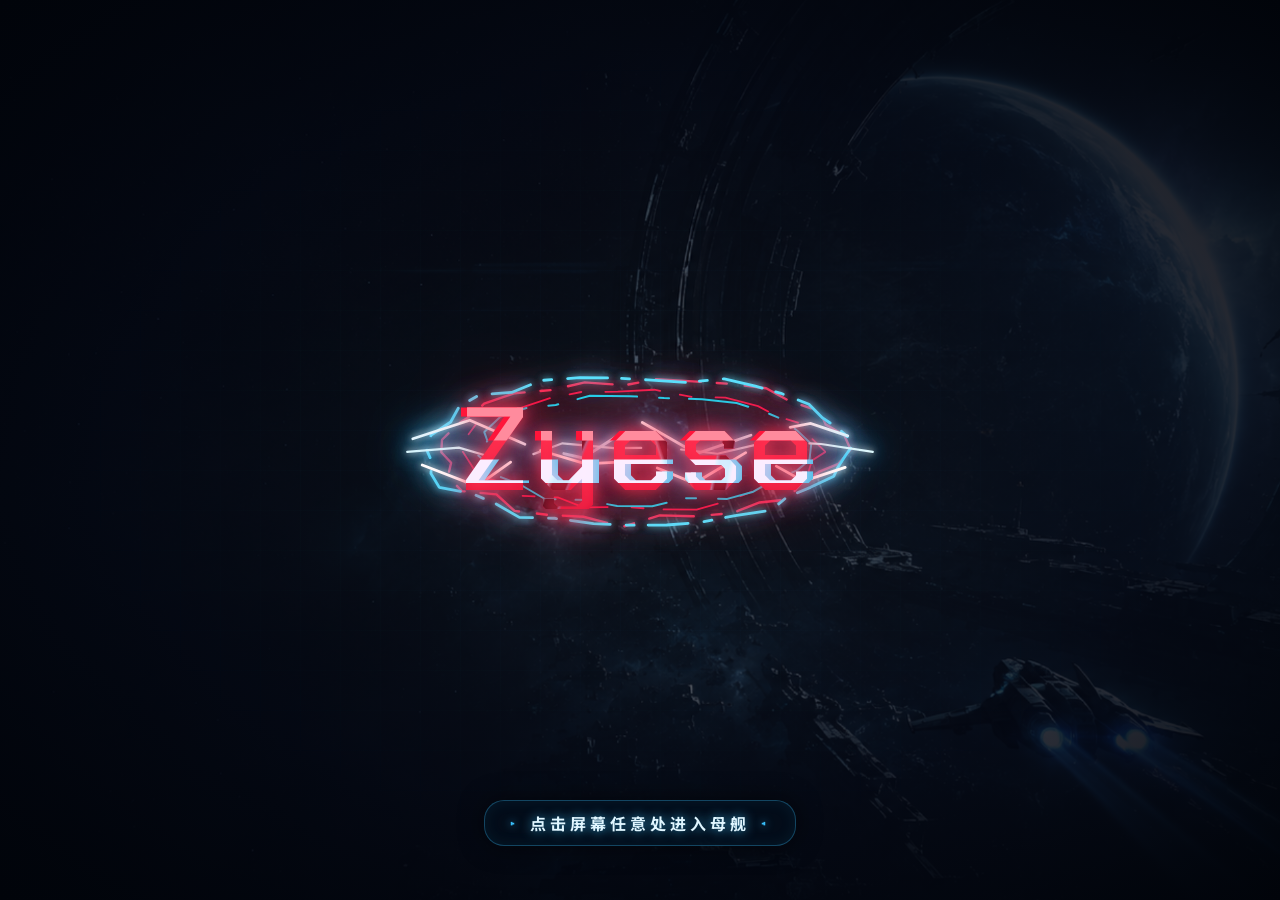
==== index.html @ eeb79d19 "deploy: publish frontend from d329716 Source: https://github.com/zyese/zyese/commit/d32971651380cb66" ====
<!doctype html>
<html lang="zh-CN">
  <head>
    <meta charset="UTF-8" />
    <meta name="viewport" content="width=device-width, initial-scale=1.0" />
    <meta name="theme-color" content="#060b18" />
    <meta name="description" content="Zyese 是一款支持英文单词和中文词语、成语的太空打字射击游戏。逐字发射，挑战每日排行和最高分。" />
    <link rel="canonical" href="https://zyese.xyz/" />
    <meta property="og:type" content="website" />
    <meta property="og:site_name" content="Zyese" />
    <meta property="og:title" content="Zyese - 打字射击" />
    <meta property="og:description" content="输入英文单词或中文词语、成语，逐字发射，在不断加速的太空战场挑战最高分。" />
    <meta property="og:url" content="https://zyese.xyz/" />
    <meta property="og:image" content="https://zyese.xyz/og-image.png" />
    <meta property="og:image:width" content="1200" />
    <meta property="og:image:height" content="630" />
    <meta name="twitter:card" content="summary_large_image" />
    <meta name="twitter:title" content="Zyese - 打字射击" />
    <meta name="twitter:description" content="输入英文单词或中文词语、成语，逐字发射，挑战每日排行和最高分。" />
    <meta name="twitter:image" content="https://zyese.xyz/og-image.png" />
    <title>Zyese - 打字射击</title>
    <script type="module" crossorigin src="/assets/game-9-vTjc6b.js"></script>
    <link rel="modulepreload" crossorigin href="/assets/projectile-impact-effects-2vsW9xDN.js">
    <link rel="stylesheet" crossorigin href="/assets/game-CkjawumM.css">
  </head>
  <body>
    <div id="gameIntroScreen" class="game-intro-screen" aria-label="游戏开始界面" hidden>
      <div class="intro-bg-flash" aria-hidden="true"></div>
      <div class="intro-backdrop-grid" aria-hidden="true"></div>
      <div class="intro-content">
        <div class="intro-title-wrap">
          <svg class="intro-lightning-svg" viewBox="0 0 520 220" aria-hidden="true" focusable="false">
            <defs>
              <filter id="intro-glow-cyan" x="-40%" y="-40%" width="180%" height="180%">
                <feGaussianBlur stdDeviation="4" result="blur1" />
                <feGaussianBlur stdDeviation="12" result="blur2" />
                <feMerge>
                  <feMergeNode in="blur2" />
                  <feMergeNode in="blur1" />
                  <feMergeNode in="SourceGraphic" />
                </feMerge>
              </filter>
              <filter id="intro-glow-red" x="-40%" y="-40%" width="180%" height="180%">
                <feGaussianBlur stdDeviation="5" result="blur1" />
                <feGaussianBlur stdDeviation="16" result="blur2" />
                <feMerge>
                  <feMergeNode in="blur2" />
                  <feMergeNode in="blur1" />
                  <feMergeNode in="SourceGraphic" />
                </feMerge>
              </filter>
            </defs>
            <ellipse class="intro-plasma-halo" cx="260" cy="110" rx="210" ry="75" />
            <path class="intro-arc intro-arc-red-a" d="M30 110L78 68L130 82L190 48L252 64L312 36L372 58L428 34L480 66L450 128L495 158L432 166L378 190L318 170L260 192L204 168L150 186L104 154L52 162L30 110Z" />
            <path class="intro-arc intro-arc-red-b" d="M54 148L108 114L144 132L196 86L246 106L298 68L348 96L398 76L432 116L482 124L454 154L388 164L334 146L278 174L224 148L174 166L126 138L86 148Z" />
            <path class="intro-arc intro-arc-cyan-a" d="M22 104L72 72L122 82L176 50L230 68L286 38L342 60L396 36L444 66L500 94L460 126L506 154L440 162L384 184L328 164L272 186L218 162L164 180L118 148L66 156L22 104Z" />
            <path class="intro-arc intro-arc-cyan-b" d="M50 142L102 110L138 126L188 82L236 102L286 64L334 92L382 72L414 110L468 118L440 148L374 158L322 140L268 168L214 142L166 160L120 132L80 142Z" />
            <path class="intro-bolt-core intro-bolt-core-top" d="M20 100L90 60L160 74L230 42L300 62L370 38L440 68L500 105" />
            <path class="intro-bolt-core intro-bolt-core-mid" d="M15 112L85 110L155 118L235 104L315 116L395 106L465 114L505 112" />
            <path class="intro-bolt-core intro-bolt-core-bot" d="M30 125L95 160L170 145L245 178L320 152L395 174L460 148L495 125" />
            <path class="intro-branch intro-branch-1" d="M90 60L72 32L54 38" />
            <path class="intro-branch intro-branch-2" d="M370 38L388 16L412 18" />
            <path class="intro-branch intro-branch-3" d="M170 145L154 182L132 190" />
            <path class="intro-branch intro-branch-4" d="M395 174L420 202L446 196" />
            <path class="intro-branch intro-branch-5" d="M20 100L2 85" />
            <path class="intro-branch intro-branch-6" d="M500 105L518 120" />
          </svg>
          <h1 class="intro-hero-title" data-text="Zyese">Zyese</h1>
          <span class="intro-rift intro-rift-a" aria-hidden="true"></span>
          <span class="intro-rift intro-rift-b" aria-hidden="true"></span>
        </div>
      </div>
      <div class="intro-bottom-prompt" aria-label="点击屏幕任意处进入母舰">
        <span class="intro-prompt-arrow" aria-hidden="true">▸</span>
        <span class="intro-prompt-text">点击屏幕任意处进入母舰</span>
        <span class="intro-prompt-arrow" aria-hidden="true">◂</span>
      </div>
    </div>
    <section id="accountRestrictedScreen" class="restricted-screen" aria-label="您的账户已被暂停" hidden>
      <header class="restricted-topbar">
        <div class="restricted-brand">
          <svg class="restricted-brand-icon" viewBox="0 0 24 24" fill="none" stroke="currentColor" stroke-width="2" stroke-linecap="round" stroke-linejoin="round" aria-hidden="true">
            <path d="M12 2v20M4.93 4.93l14.14 14.14M2 12h20M4.93 19.07L19.07 4.93"/>
          </svg>
          <span>Zyese</span>
        </div>
        <button id="restrictedLogoutButton" class="restricted-logout-button" type="button">登出</button>
      </header>
      <div class="restricted-main">
        <div class="restricted-container">
          <div class="restricted-lock-icon" aria-hidden="true">
            <svg viewBox="0 0 24 24" fill="none" stroke="currentColor" stroke-width="1.6" stroke-linecap="round" stroke-linejoin="round">
              <rect x="4" y="11" width="16" height="10" rx="2"/>
              <path d="M8 11V7a4 4 0 0 1 8 0v4"/>
              <circle cx="12" cy="15.5" r="1.2"/>
              <path d="M12 16.7v1.8"/>
            </svg>
          </div>
          <h1 class="restricted-title">您的账户已被暂停</h1>
          <p class="restricted-lead">由于出现异常活动，我们已暂停您的账户（预计解除时间：<strong id="restrictedBanTime">2026年11月12日 15:50</strong>）。您的对局记录与数据皆安全无虞。</p>
          <p class="restricted-sublead">如果您认为此项暂停有误，可以申请账户审查。</p>
          <h2 class="restricted-section-title">接下来会发生什么：</h2>
          <ol class="restricted-card restricted-steps-card">
            <li class="restricted-step">
              <span class="restricted-step-badge" aria-hidden="true">1</span>
              <div class="restricted-step-body">
                <strong>请求审核</strong>
                <span>请告诉我们更多关于所发生情况的细节。</span>
              </div>
            </li>
            <li class="restricted-step">
              <span class="restricted-step-badge" aria-hidden="true">2</span>
              <div class="restricted-step-body">
                <strong>我们将审查您的账户</strong>
                <span>团队成员将一并审查您的要求与账户活动。</span>
              </div>
            </li>
            <li class="restricted-step">
              <span class="restricted-step-badge" aria-hidden="true">3</span>
              <div class="restricted-step-body">
                <strong>我们将以电子邮件通知您结果</strong>
                <span>审核大约需要 10 天。</span>
              </div>
            </li>
          </ol>
          <button class="restricted-primary-button" type="button">请求审核</button>
          <h2 class="restricted-section-title">您可以执行的操作</h2>
          <div class="restricted-card restricted-actions-card">
            <button class="restricted-action-row" type="button">
              <svg class="restricted-action-icon" viewBox="0 0 24 24" fill="none" stroke="currentColor" stroke-width="1.8" stroke-linecap="round" stroke-linejoin="round" aria-hidden="true">
                <path d="M12 3v12m0 0l-4-4m4 4l4-4"/>
                <path d="M4 17v2a2 2 0 0 0 2 2h12a2 2 0 0 0 2-2v-2"/>
              </svg>
              <span class="restricted-action-text">
                <strong>导出您的数据</strong>
                <span>我们会将您的对局记录、战绩与设置打包供您下载。此程序可能需要一些时间才能完成。</span>
              </span>
              <svg class="restricted-action-chevron" viewBox="0 0 24 24" fill="none" stroke="currentColor" stroke-width="2" stroke-linecap="round" stroke-linejoin="round" aria-hidden="true">
                <path d="M9 6l6 6-6 6"/>
              </svg>
            </button>
            <button class="restricted-action-row restricted-action-danger" type="button">
              <svg class="restricted-action-icon" viewBox="0 0 24 24" fill="none" stroke="currentColor" stroke-width="1.8" stroke-linecap="round" stroke-linejoin="round" aria-hidden="true">
                <path d="M3 6h18M8 6V4a1 1 0 0 1 1-1h6a1 1 0 0 1 1 1v2"/>
                <path d="M19 6l-1 14a2 2 0 0 1-2 2H8a2 2 0 0 1-2-2L5 6"/>
                <path d="M10 11v6M14 11v6"/>
              </svg>
              <span class="restricted-action-text">
                <strong>删除您的账户</strong>
                <span>您可以永久删除您的账户和资料。此操作无法恢复。</span>
              </span>
              <svg class="restricted-action-chevron" viewBox="0 0 24 24" fill="none" stroke="currentColor" stroke-width="2" stroke-linecap="round" stroke-linejoin="round" aria-hidden="true">
                <path d="M9 6l6 6-6 6"/>
              </svg>
            </button>
          </div>
          <footer class="restricted-footer">
            <p>请参阅我们的<button type="button" class="restricted-inline-link">服务条款</button>和<button type="button" class="restricted-inline-link">使用政策</button>，了解 Zyese 可用于哪些用途。</p>
            <div class="restricted-ref">
              <span>参考编号: <code id="restrictedRefCode">TS-019f2e9e-829b-750a-94e0-9266f08a5fda</code></span>
              <button type="button" class="restricted-copy-btn" aria-label="复制参考编号" title="复制参考编号">
                <svg viewBox="0 0 24 24" fill="none" stroke="currentColor" stroke-width="1.8" stroke-linecap="round" stroke-linejoin="round" aria-hidden="true">
                  <rect x="9" y="9" width="13" height="13" rx="2"/>
                  <path d="M5 15H4a2 2 0 0 1-2-2V4a2 2 0 0 1 2-2h9a2 2 0 0 1 2 2v1"/>
                </svg>
              </button>
            </div>
          </footer>
        </div>
      </div>
    </section>
    <main class="app-shell">
      <section class="game-frame" aria-label="Zyese 打字射击游戏">
        <header class="topbar">
          <a class="brand" href="/" aria-label="Zyese 首页">ZYESE</a>
          <div class="stats" aria-live="polite">
            <div class="stat"><span class="stat-label">得分</span><strong id="score">000000</strong></div>
            <div class="stat"><span class="stat-label" id="waveLabel">波次</span><strong id="wave">001</strong></div>
            <div class="stat"><span class="stat-label">连击</span><strong id="streak">x0</strong></div>
            <div class="stat"><span class="stat-label">准确率</span><strong id="accuracy">100%</strong></div>
          </div>
          <div id="pingIndicator" class="ping-indicator" aria-label="网络延迟" title="网络延迟：未连接"><span class="ping-dot" aria-hidden="true"></span><span id="pingValue" class="ping-value">-- ms</span></div>
          <button id="leaderboardButton" class="icon-button leaderboard-button" type="button" aria-label="打开排行榜" title="打开排行榜"><svg class="tb-icon" viewBox="0 0 24 24" aria-hidden="true"><path d="M7 4h10v5a5 5 0 0 1-10 0V4Z"/><path d="M7 5H4v2a3 3 0 0 0 3 3M17 5h3v2a3 3 0 0 1-3 3M12 14v3M8 20h8M9 17h6"/></svg><span class="tb-label">榜单</span></button>
          <button id="gameSettingsButton" class="icon-button settings-button" type="button" aria-label="游戏设置" title="游戏设置"><span class="tb-icon" aria-hidden="true">⚙</span><span class="tb-label">游戏设置</span></button>
          <button id="soundButton" class="icon-button sound-button" type="button" aria-label="关闭声音" title="关闭声音"><span class="tb-icon" aria-hidden="true">♪</span><span class="tb-label">声音</span></button>
          <button id="pauseButton" class="icon-button game-control-button" type="button" aria-label="暂停游戏" title="暂停游戏" hidden><span class="tb-icon" aria-hidden="true">❚❚</span><span class="tb-label">暂停</span></button>
        </header>

        <div class="stage-wrap">
          <canvas id="gameCanvas" width="960" height="640"></canvas>
          <div id="speedHud" class="speed-hud" hidden aria-live="polite"><span>速度</span><strong id="speed">1.0x</strong></div>
          <div id="roguelikeDebuffHud" class="roguelike-debuff-hud" hidden aria-live="polite"></div>
          <div id="energyHud" class="energy-hud" hidden aria-live="polite" aria-label="剩余能量">
            <div class="energy-meter">
              <svg viewBox="0 0 52 52" aria-hidden="true" focusable="false">
                <circle class="energy-ring-track" cx="26" cy="26" r="20"></circle>
                <circle id="energyRingProgress" class="energy-ring-progress" cx="26" cy="26" r="20" pathLength="125.663706"></circle>
              </svg>
              <strong id="energyPercent">100.00%</strong>
            </div>
            <span class="energy-label">能量</span>
          </div>
          <div id="roguelikeCooldownHud" class="roguelike-cooldown-hud" hidden aria-live="polite" aria-label="弹幕关技能冷却">
            <span><em>冲刺 CD</em><strong id="roguelikeDashCooldown">就绪</strong></span>
            <span><em id="roguelikeSkillLabel">Enter 技能</em><strong id="roguelikeSkillCooldown">就绪</strong></span>
            <button type="button" id="roguelikeChargeShotButton" class="roguelike-charge-fire" aria-label="发射蓄力炮，锁定最近敌机"><em>F 蓄力炮</em><strong id="roguelikeChargeShot">0%</strong></button>
          </div>
          <div id="gameFeedback" class="game-feedback" role="status" aria-live="polite" hidden></div>
          <section id="roguelikeRewardHud" class="roguelike-reward-hud" aria-label="本局收获" hidden>
            <div class="roguelike-reward-head"><strong>本局收获</strong><span id="roguelikeRewardCount">0 项</span></div>
            <div id="roguelikeRewardList" class="roguelike-reward-list"></div>
          </section>
          <aside id="roguelikeGuideHud" class="roguelike-guide-hud" aria-live="polite" hidden>
            <strong id="roguelikeGuideTitle">矢量跃迁怎么玩</strong>
            <p id="roguelikeGuideText"></p>
            <button id="roguelikeGuideClose" type="button">知道了</button>
          </aside>
          <div id="waveAnnouncement" class="wave-announcement" hidden aria-live="polite">
            <strong id="waveAnnouncementTitle">第 2 波开始</strong>
            <span id="waveAnnouncementDetail">敌方编队正在逼近</span>
          </div>
        <div id="menuOverlay" class="home-terminal overlay overlay-menu" aria-label="Zyese 母舰指挥台">
          <section class="home-mission-panel" aria-label="主任务">
            <div class="home-title-lockup">
              <div class="hero-title-wrap">
                <svg class="hero-electric-field" viewBox="0 0 420 160" aria-hidden="true" focusable="false">
                  <path class="hero-arc hero-arc-a" d="M18 84L56 58L96 66L138 40L180 54L224 30L268 48L310 28L348 52L392 74L360 100L396 122L344 128L300 146L256 130L212 148L170 128L128 142L92 116L52 122L38 100Z" />
                  <path class="hero-arc hero-arc-b" d="M40 112L82 86L110 100L150 64L188 80L228 50L266 72L306 56L332 86L374 92L352 116L300 124L258 110L214 132L172 112L132 126L96 104L64 112Z" />
                </svg>
                <h1 class="hero-title" data-text="Zyese">Zyese</h1>
                <span class="hero-rift hero-rift-a" aria-hidden="true"></span>
              </div>
              <p>文字是弹药。波次是进程。现在，接入母舰。</p>
            </div>
            <div id="authPanel" class="auth-panel" aria-live="polite">
              <div id="authSignedOut" class="auth-signed-out"><p id="authMessage" class="auth-message">登录后保存成绩、参与排行榜及使用远征功能</p><div class="auth-actions"><button id="loginButton" class="linuxdo-login-button" type="button">使用 Linux.do 登录</button><button id="discordLoginButton" class="discord-login-button" type="button">使用 Discord 登录</button><button id="inviteLoginButton" class="youth-login-button" type="button">青春版登录</button></div><p class="invite-register-prompt">有邀请码？<button id="inviteRegisterButton" type="button">立即注册青春版账号</button></p></div>
              <div id="authSignedIn" class="auth-signed-in" hidden><div class="auth-signed-in-header"><div class="auth-avatar-wrap"><img id="authAvatar" alt="" width="42" height="42" /><span class="auth-radar-dot"></span></div><div class="auth-info"><div class="auth-name-row"><strong id="authUsername"></strong></div><div class="auth-status-row"><span class="pilot-badge">驾驶员</span><span id="authStatus" class="auth-status-text">Linux.do 已登录</span></div></div><button id="logoutButton" class="auth-logout-button" type="button">退出</button></div></div>
            </div>
            <button id="lobbyMiningEventButton" class="vector-jump-button mining-entry-button" type="button" data-event-phase="signed-out" disabled><span id="lobbyMiningEventTag" class="mining-entry-tag" hidden></span><strong id="lobbyMiningEventTitle">至纯晶矿深潜</strong><small id="lobbyMiningEventSub">限时活动 · 登录后参与</small></button>
            <p id="controlHint" class="control-hint">限时活动从此处进入 · 其他模式在右侧直接选 · 空格取消锁定</p>
            <p id="connectionNotice" class="connection-notice" hidden></p>
          </section>
          <div class="home-hero-deck">
          <section class="home-hangar-panel" aria-label="机库展示">
            <div class="hangar-showcase" id="hangarShowcase" role="button" tabindex="0" title="点击打开机库与皮肤设置">
              <div class="hangar-stage-slide" id="hangarStageSlide" data-theme="blue">
                <div class="hangar-stage-bloom" aria-hidden="true"></div>
                <svg class="hangar-stage-rings" viewBox="0 0 240 240" aria-hidden="true">
                  <g class="ring-a"><ellipse cx="120" cy="120" rx="104" ry="45" fill="none" stroke="#eafcff" stroke-width="2" stroke-dasharray="0.1 9" stroke-linecap="round" opacity=".95"/></g>
                  <g class="ring-b"><ellipse cx="120" cy="120" rx="55" ry="112" fill="none" stroke="#d8f6ff" stroke-width="1.6" stroke-dasharray="0.1 7" stroke-linecap="round" opacity=".7"/></g>
                  <g class="ring-c"><ellipse cx="120" cy="120" rx="120" ry="58" fill="none" stroke="#9fe4f6" stroke-width="1.2" stroke-dasharray="0.1 12" stroke-linecap="round" opacity=".4"/></g>
                </svg>
                <canvas id="hangarShowcaseCanvas" class="hangar-showcase-canvas" aria-hidden="true"></canvas>
                <img id="hangarShipImage" src="/assets/ships/player-a-silver-blue-256.webp" alt="当前战机" class="hangar-ship-img" />
              </div>
              <div class="hangar-ship-meta">
                <div class="hangar-ship-badge-row">
                  <span id="hangarShipRarity" class="hangar-ship-rarity">标准战机</span>
                  <span class="hangar-ship-status">状态 · 巡航</span>
                </div>
                <div class="hangar-ship-info-row">
                  <strong id="hangarShipName" class="hangar-ship-name">夜空号</strong>
                  <span class="hangar-ship-action">点击机库整备 ▸</span>
                </div>
              </div>
            </div>
          </section>
          <section class="home-mode-deck" aria-label="模式选择"><h2 class="home-mode-deck-title">模式选择</h2><div class="home-mode-grid"><button type="button" class="mode-card" data-lobby-mode="en"><strong>英文单人</strong><small>单词 + 中文释义</small></button><button type="button" class="mode-card" data-lobby-mode="zh"><strong>中文单人</strong><small>词语与成语 · 支持输入法</small></button><button type="button" class="mode-card" data-lobby-mode="ja"><strong>日语单人</strong><small>罗马字打字</small></button><button type="button" class="mode-card locked" data-lobby-mode="hell-en" data-lobby-hell="hell-en" data-unlocked="false" aria-disabled="true"><strong>地狱英文</strong><small data-lobby-hell-hint="hell-en">已封印 · 普通英文完成 0/10 关</small></button><button type="button" class="mode-card locked" data-lobby-mode="hell-zh" data-lobby-hell="hell-zh" data-unlocked="false" aria-disabled="true"><strong>地狱无门</strong><small data-lobby-hell-hint="hell-zh">已封印 · 普通中文完成 0/10 关</small></button><button type="button" class="mode-card" id="lobbyCustomButton"><strong>自定义游戏</strong><small>导入本地词库 · 不计榜</small></button><button type="button" class="mode-card" id="lobbyArenaButton" disabled><strong>竞技对战</strong><small>三分钟实时对战</small></button><button type="button" class="mode-card" id="lobbyLdcButton" data-required-flag="beta-ldc-battle" hidden><strong>LDC 排位赛</strong><small>每张 50 LDC · 每日 5 次</small></button><button id="vectorJumpButton" class="mode-card" type="button" hidden disabled><strong>矢量跃迁</strong><small>星域远征 · 节点航线 · 文字破盾与弹幕战斗</small></button></div><p id="modeDeckStatus" class="home-mode-status" aria-live="polite"></p></section>
          </div>
          <aside class="home-signal-rail" aria-label="个人战绩"><div class="home-signal-heading"><span>个人战绩</span></div><div class="home-signal-best"><strong id="bestScore">000000</strong><span>个人最高分</span></div><label class="home-signal-mode"><span>模式</span><select id="bestScoreModeSelect" class="best-score-mode-select" aria-label="选择个人最高分模式"><option value="en">英文单人</option><option value="zh">中文单人</option><option value="ja">日语单人</option><option value="hell-en">地狱英文</option><option value="hell-zh">地狱无门</option><option value="beta-ldc-battle">LDC排位赛</option><option value="roguelike">矢量跃迁</option></select></label><div class="home-signal-readout"><span>最高连击</span><strong id="homeSignalStreak">—</strong></div><div class="home-signal-readout"><span>最佳准确率</span><strong id="homeSignalAccuracy">—</strong></div><div class="home-signal-readout"><span>最高波次</span><strong id="homeSignalWave">—</strong></div><button type="button" class="home-signal-tool" id="lobbyFlightSummaryButton" disabled><strong>起飞总结</strong><small>个人历史战绩与统计 · 登录后可查看</small></button></aside>
          <nav class="home-command-rail" aria-label="终端指令"><button id="gameGuideButton" class="feature-card" type="button"><span class="fc-sys" aria-hidden="true"></span><svg viewBox="0 0 24 24" aria-hidden="true"><path d="M4 5.5A2.5 2.5 0 0 1 6.5 3H20v16H6.5A2.5 2.5 0 0 0 4 21V5.5Z"/><path d="M4 19.5A2.5 2.5 0 0 1 6.5 17H20M8 7h8M8 10h8"/></svg><span>游戏说明</span><small class="feature-card-desc">玩法、计分与操作</small></button><button id="storyArchiveButton" class="feature-card" type="button" disabled><span class="fc-sys" aria-hidden="true"></span><svg viewBox="0 0 24 24" aria-hidden="true"><path d="M5 4h14v16H5z"/><path d="M8 4v16M8 8h7M8 12h7M8 16h5"/></svg><span>剧情档案</span><small class="feature-card-desc">已解锁的远征档案</small><small class="feature-card-lock-hint" data-lock="auth">登录后解锁</small></button><button id="bossDesignButton" class="feature-card boss-design-entry" type="button" disabled><span class="fc-sys" aria-hidden="true"></span><svg viewBox="0 0 24 24" aria-hidden="true"><path d="m14.5 5.5 4 4M4 20l3.5-1 10-10-3-3-10 10L4 20Z"/><path d="M12 4h8M18 2v4"/></svg><span>BOSS 设计工坊</span><small class="feature-card-desc">设计并回放你的 Boss</small><small class="feature-card-lock-hint" data-lock="planned">即将开放</small></button><button id="aboutUsButton" class="feature-card" type="button"><span class="fc-sys" aria-hidden="true"></span><svg viewBox="0 0 24 24" aria-hidden="true"><path d="M4 5h16v11H4zM8 20h8M12 16v4"/><path d="m7 11 2-2 2 2 3-3 3 3"/></svg><span>关于我们</span><small class="feature-card-desc">我们的照片墙</small></button></nav>
          <div class="home-footer-readout"><div class="menu-links"><a class="support-link" href="https://credit.linux.do/paying/online?token=12ce21a9e3034995c23d1974dec8cd871773261ab537f99d04ec45c3fc5f49e3" target="_blank" rel="noopener noreferrer">投喂白夜 10 LDC 以作支持</a><a class="purchase-link" href="https://ldcstore.com/product/11895" target="_blank" rel="noopener noreferrer">为朋友购买注册码</a><a class="feedback-link" href="mailto:x203117117@gmail.com?subject=Zyese%20Bug%2F%E5%BB%BA%E8%AE%AE">Bug/建议请发送邮件至 x203117117@gmail.com</a></div></div>
          <button id="skinSettingsButton" type="button" hidden disabled>皮肤设置</button>
          </div>
          <div id="roguelikeHub" class="roguelike-hub" hidden>
            <header class="rl-hub-head">
              <div class="rl-hub-title"><span class="rl-hub-kicker">远征中心</span><h2>矢量跃迁母舰</h2></div>
              <div class="rl-hub-wallet">
                <span class="rl-hub-ship" data-rl-active-ship>出战机体 · 待同步</span>
                <span class="rl-hub-energy">⚡ <strong data-rl-energy>100.0/100.0</strong><small>战机能源</small><button type="button" class="rl-energy-claim" data-rl-energy-claim>母舰补充 +100</button></span>
                <span class="rl-hub-crystals">✦ <strong data-rl-crystals>0</strong><small>结晶 → 天赋</small></span>
                <span class="rl-hub-coins">◉ <strong data-rl-coins>0</strong><small>星币 → 强化/购买</small></span>
              </div>
              <button type="button" class="rl-hub-close close-button" data-rl-close aria-label="关闭母舰专区">×</button>
            </header>
            <nav class="rl-hub-nav" aria-label="母舰专区">
              <div class="rl-hub-groups">
                <button type="button" data-rl-group="deploy" data-rl-tab="deploy" class="active">出击</button>
                <button type="button" data-rl-group="growth">养成</button>
                <button type="button" data-rl-group="supply">补给</button>
                <button type="button" data-rl-group="archive">档案</button>
              </div>
              <div class="rl-hub-subtabs" data-rl-subtabs="growth" hidden>
                <button type="button" data-rl-tab="hangar">战机</button>
                <button type="button" data-rl-tab="equipment">装备</button>
                <button type="button" data-rl-tab="lab">研究所</button>
              </div>
              <div class="rl-hub-subtabs" data-rl-subtabs="supply" hidden>
                <button type="button" data-rl-tab="store">商城</button>
                <button type="button" data-rl-tab="inventory">仓库</button>
              </div>
              <div class="rl-hub-subtabs" data-rl-subtabs="archive" hidden>
                <button type="button" data-rl-tab="codex">图鉴</button>
                <button type="button" data-rl-tab="history">战绩</button>
                <button type="button" data-rl-tab="rank">榜单</button>
                <button type="button" class="rl-story-entry" data-story-open>剧情<span class="rl-story-badge" data-story-unread hidden></span></button>
              </div>
            </nav>
            <section class="rl-hub-panel" data-rl-panel="deploy">
              <div class="rl-deploy-deck">
                <div class="rl-deploy-scene" aria-hidden="true">
                  <span class="rl-scene-nebula"></span>
                  <span class="rl-scene-stars"></span>
                  <span class="rl-scene-stars rl-scene-stars-far"></span>
                  <span class="rl-scene-horizon"></span>
                  <span class="rl-scene-deck"></span>
                  <span class="rl-scene-rails"></span>
                  <span class="rl-scene-bloom"></span>
                </div>
                <nav class="rl-step-nav" data-rl-step-nav aria-label="出击流程">
                  <button type="button" class="active" data-rl-step-target="recommend"><em>01</em><span>推荐行动</span><i>航线</i></button>
                  <button type="button" data-rl-step-target="configure"><em>02</em><span>配置阵容</span><i>编成</i></button>
                  <button type="button" data-rl-step-target="launch"><em>03</em><span>出击确认</span><i>点火</i></button>
                </nav>
                <div class="rl-launch-bay">
                  <div class="rl-bay-chrome" aria-hidden="true">
                    <span class="rl-bay-tag">起飞甲板 · 03</span>
                    <span class="rl-bay-cross"></span>
                    <span class="rl-bay-ruler"></span>
                  </div>
                  <div class="rl-bay-status"></div>
                  <div class="rl-deploy-hero" data-rl-deploy-hero></div>
                  <div class="rl-save-card" data-rl-save hidden></div>
                </div>
                <div class="rl-deploy-hud">
                  <div class="rl-deploy-step" data-rl-step="recommend">
                    <div class="rl-recommend-card" data-rl-recommend></div>
                  </div>
                  <div class="rl-deploy-step" data-rl-step="configure" hidden>
                    <section class="rl-driver-section" aria-label="驾驶员选择">
                      <div class="rl-driver-heading">
                        <div><span>阵容配置</span><strong>驾驶员</strong></div>
                        <small>无品质差异 · 记忆体碎片解锁 · 等级上限 10 · 专属技能只在对应战机触发</small>
                      </div>
                      <div class="rl-memory-wallet" data-rl-memory-wallet></div>
                      <div class="rl-driver-grid" data-rl-drivers></div>
                    </section>
                    <div class="rl-domain-heading">
                      <div><span>折跃目的地</span><strong>选择星域</strong></div>
                      <small>每个有限星域 35 个房间 · 每 5 个房间迎战区域 Boss</small>
                    </div>
                    <div class="rl-domain-grid" data-rl-domains></div>
                  </div>
                  <div class="rl-deploy-step" data-rl-step="launch" hidden>
                    <div class="rl-hud-head">
                      <span>最终检查 · 点火前</span>
                      <strong class="rl-launch-target">未选定星域</strong>
                      <small>确认机体、驾驶员与航线后点火；远征途中可随时存档退出。</small>
                    </div>
                    <div class="rl-stat-grid">
                      <div><span>最高房间</span><strong data-rl-stat="wave">0</strong></div>
                      <div><span>最高星域</span><strong data-rl-stat="sector">0</strong></div>
                      <div><span>最高得分</span><strong data-rl-stat="score">0</strong></div>
                      <div><span>远征场次</span><strong data-rl-stat="runs">0</strong></div>
                      <div><span>开局生命</span><strong data-rl-stat="hp">30</strong></div>
                      <div><span>能量上限</span><strong data-rl-stat="energy">100.00</strong></div>
                      <div><span>开局重抽</span><strong data-rl-stat="rerolls">0</strong></div>
                    </div>
                    <details class="rl-deploy-brief">
                      <summary>远征规则</summary>
                      <ul class="rl-brief-bullets">
                        <li>每个区域 5 层节点：前 4 层选择航线，第 5 层迎战 Boss。</li>
                        <li>战斗、精英、维修、商店、事件节点各有收益；已完成的节点不再给奖励。</li>
                        <li>每区域可消耗 1 个跃迁燃料，返回最近的分叉改道。</li>
                        <li>第一至第三星域各 35 个房间，无尽星域不设终点。</li>
                      </ul>
                    </details>
                  </div>
                </div>
                <div class="rl-deploy-actions">
                  <span class="rl-console-readout" aria-hidden="true"><i></i><b class="rl-console-state">就绪</b><small class="rl-console-hint">发射序列已装载</small></span>
                  <button type="button" class="rl-primary rl-launch" data-rl-deploy>跃迁开始</button>
                  <button type="button" class="rl-primary rl-launch" data-rl-continue hidden>继续</button>
                  <button type="button" class="rl-danger" data-rl-restart hidden>重新开始</button>
                </div>
              </div>
            </section>
            <section class="rl-hub-panel" data-rl-panel="lab" hidden>
              <div class="rl-growth-intro"><strong>跃迁研究所</strong><p>消耗结晶点亮天赋。随时可免费洗点，结晶全额返还。</p></div>
              <div class="rl-talent-tree" data-rl-talents></div>
              <div class="rl-deploy-actions">
                <button type="button" class="rl-ghost" data-rl-reset>免费洗点</button>
              </div>
            </section>
            <section class="rl-hub-panel" data-rl-panel="hangar" hidden>
              <div class="rl-hangar-deck">
                <div class="rl-deploy-scene rl-hangar-scene" aria-hidden="true">
                  <span class="rl-scene-nebula"></span>
                  <span class="rl-scene-stars"></span>
                  <span class="rl-scene-stars rl-scene-stars-far"></span>
                  <span class="rl-scene-horizon"></span>
                  <span class="rl-scene-deck"></span>
                  <span class="rl-scene-rails"></span>
                  <span class="rl-scene-bloom"></span>
                </div>
                <nav class="rl-step-nav rl-ship-nav" data-rl-ship-nav aria-label="战机选择">
                  <button type="button" class="active" data-rl-ship-target="default"><em>01</em><span>夜空号</span><i>均衡型</i></button>
                  <button type="button" data-rl-ship-target="fufu"><em>02</em><span>魔法少女号</span><i>防御型</i></button>
                  <button type="button" data-rl-ship-target="lumi"><em>03</em><span>露米号</span><i>机动型</i></button>
                </nav>
                <div class="rl-hangar-main">
                  <div class="rl-growth-intro">
                    <strong>战机强化 / Lv.1–70 · 六阶进阶</strong>
                    <ol class="rl-progression-steps">
                      <li><strong>1：</strong><span>Lv.1–50 强化攻击、防御与能量上限；Lv.50 消耗星核完成觉醒。</span></li>
                      <li><strong>2：</strong><span>觉醒后进入 Lv.51–70，继续强化攻击与能量，并逐步开放射速、移动速度和暴击率。</span></li>
                      <li><strong>3：</strong><span>夜空号需要先解锁驾驶员 ???；魔法少女号与露米号没有此限制。</span></li>
                      <li><strong>4：</strong><span>每架战机另有六阶进阶星轨；魔法少女号偏防御与能量，露米号偏火力与机动。</span></li>
                    </ol>
                  </div>
                  <div class="rl-material-grid" data-rl-materials></div>
                  <div class="rl-ship-grid" data-rl-ships></div>
                  <div class="rl-hangar-footer">
                    <button type="button" class="rl-danger rl-wipe-save" data-rl-wipe-save>重置档案 (0/10)</button>
                  </div>
                </div>
              </div>
            </section>
            <section class="rl-hub-panel" data-rl-panel="equipment" hidden>
              <div class="rl-equipment-deck">
                <div class="rl-deploy-scene rl-equipment-scene" aria-hidden="true">
                  <span class="rl-scene-nebula"></span>
                  <span class="rl-scene-stars"></span>
                  <span class="rl-scene-stars rl-scene-stars-far"></span>
                  <span class="rl-scene-horizon"></span>
                  <span class="rl-scene-deck"></span>
                  <span class="rl-scene-rails"></span>
                  <span class="rl-scene-bloom"></span>
                </div>
                <nav class="rl-step-nav rl-ship-nav rl-equipment-ship-nav" aria-label="装备战机选择">
                  <button type="button" class="active" data-ship-target="default"><em>01</em><span>夜空号</span><i>均衡型</i></button>
                  <button type="button" data-ship-target="fufu"><em>02</em><span>魔法少女号</span><i>防御型</i></button>
                  <button type="button" data-ship-target="lumi"><em>03</em><span>露米号</span><i>机动型</i></button>
                </nav>
                <div class="rl-equipment-main">
                  <div class="rl-growth-intro rl-equipment-intro">
                    <div class="rl-equipment-heading">
                      <strong>远征装备 · 四槽位</strong>
                      <span class="rl-equipment-owner" data-rl-equipment-owner>当前装配：夜空号</span>
                    </div>
                    <p>装配四类部件提升属性加成；品质自废品（白）至不朽，强化可突破词缀上限。</p>
                  </div>
                  <div class="rl-equipment-body-area">
                    <div class="rl-equipment-summary"></div>
                    <div class="rl-equipment-grid" data-rl-equipment></div>
                  </div>
                </div>
              </div>
            </section>
            <section class="rl-hub-panel" data-rl-panel="store" hidden>
              <div class="rl-growth-intro"><strong>跃迁商城</strong><p>限时商品每日北京时间 04:00 刷新；常规商品仅提供前两级品质装备。购买后会加入仓库，可重复购买。</p></div>
              <div class="rl-store-tabs" role="tablist" aria-label="商城分类">
                <button type="button" class="active" data-rl-store-filter="limited">限时</button>
                <button type="button" data-rl-store-filter="regular">常规</button>
              </div>
              <div class="rl-store-grid" data-rl-store></div>
            </section>
            <section class="rl-hub-panel" data-rl-panel="inventory" hidden>
              <div class="rl-growth-intro"><strong>母舰仓库</strong><p>只保存跃迁模式的局外资产。道具、材料与碎片可以叠加；装备为单件独占，不会同时装备在多架战机上。</p></div>
              <div class="rl-inventory-toolbar">
                <div class="rl-inventory-filters" role="tablist" aria-label="仓库分类">
                  <button type="button" class="active" data-rl-inventory-filter="all">全部</button>
                  <button type="button" data-rl-inventory-filter="item">道具</button>
                  <button type="button" data-rl-inventory-filter="material">材料</button>
                  <button type="button" data-rl-inventory-filter="fragment">碎片</button>
                  <button type="button" data-rl-inventory-filter="equipment">装备</button>
                </div>
                <span class="rl-inventory-count" data-rl-inventory-count>0 项</span>
              </div>
              <div class="rl-inventory-grid" data-rl-inventory></div>
            </section>
            <section class="rl-hub-panel" data-rl-panel="codex" hidden>
              <div class="rl-codex-grid" data-rl-codex></div>
            </section>
            <section class="rl-hub-panel" data-rl-panel="history" hidden>
              <div class="rl-history-list" data-rl-history></div>
            </section>
            <section class="rl-hub-panel" data-rl-panel="rank" hidden>
              <div class="rl-rank-tabs" data-rl-rank-tabs>
                <button type="button" class="rl-rank-tab active" data-rl-rank-tab="standard">远征总榜</button>
                <button type="button" class="rl-rank-tab" data-rl-rank-tab="endless">无尽挑战榜</button>
              </div>
              <div class="rl-rank-list" data-rl-ranks></div>
            </section>
            <p class="rl-hub-status" data-rl-status></p>
          </div>
          <div id="roguelikeDraftModal" class="rl-draft-modal" hidden>
            <div class="rl-draft-tray">
              <div class="rl-draft-meta">
                <strong data-rl-draft-title>选择下一扇门</strong>
                <span><span data-rl-draft-rerolls>重抽 0</span> · <span data-rl-draft-crystals>结晶 0</span></span>
              </div>
              <div class="rl-draft-cards" data-rl-draft-cards></div>
              <p class="rl-draft-hint" data-rl-draft-hint>按 1 / 2 / 3 选择，奖励阶段可按 R 重抽</p>
              <div class="rl-draft-actions">
                <button type="button" class="rl-ghost" data-rl-save-quit>存档并退出</button>
                <button type="button" class="rl-danger" data-rl-settle>立即结算</button>
              </div>
            </div>
          </div>
          <div id="roguelikeMapScreen" class="rl-map-screen" role="dialog" aria-modal="true" aria-labelledby="roguelikeMapTitle" hidden>
            <div class="rl-map-shell">
              <header class="rl-map-head">
                <div>
                  <span class="rl-map-kicker">远征路线</span>
                  <h2 id="roguelikeMapTitle" data-rl-map-title>选择航线</h2>
                  <p class="rl-map-subtitle" data-rl-map-subtitle>规划下一段远征</p>
                </div>
                <div class="rl-map-wallet">
                  <span data-rl-map-fuel>燃料 0</span>
                  <span data-rl-map-coins>星币 0</span>
                </div>
              </header>
              <div class="rl-map-layers" data-rl-map-layers></div>
              <div class="rl-map-panel" data-rl-map-panel></div>
              <footer class="rl-map-foot">
                <button type="button" class="rl-ghost" data-rl-map-save>存档并退出</button>
                <button type="button" class="rl-danger" data-rl-map-settle>立即结算</button>
              </footer>
            </div>
          </div>
          <div id="roguelikeMegaShopModal" class="rl-mega-shop-modal" role="dialog" aria-modal="true" aria-labelledby="megaShopTitle" hidden>
            <div class="rl-mega-shop-shell">
              <header class="rl-mega-shop-head">
                <div>
                  <span class="rl-mega-shop-kicker">深空终局整备终端</span>
                  <h2 id="megaShopTitle">深空协议扩充阵列</h2>
                  <p class="rl-mega-shop-subtitle">自由点选叠层协议 · 突破极限战力 · 备战无尽星域</p>
                </div>
                <div class="rl-mega-shop-wallet">
                  <div class="rl-mega-shop-wallet-icon"></div>
                  <span data-mega-shop-credits>算力凭证 0</span>
                </div>
              </header>
              <nav class="rl-mega-shop-tabs">
                <button type="button" class="rl-mega-shop-tab active" data-mega-shop-tab="all">全部协议</button>
                <button type="button" class="rl-mega-shop-tab tab-attack" data-mega-shop-tab="attack">破译 Decode</button>
                <button type="button" class="rl-mega-shop-tab tab-armament" data-mega-shop-tab="armament">武备 Armament</button>
                <button type="button" class="rl-mega-shop-tab tab-defense" data-mega-shop-tab="defense">防护 Defense</button>
                <button type="button" class="rl-mega-shop-tab tab-tactical" data-mega-shop-tab="tactical">超载 Overclock</button>
              </nav>
              <div class="rl-mega-shop-grid" data-mega-shop-items></div>
              <footer class="rl-mega-shop-foot">
                <span class="rl-mega-shop-hint">提示：阶梯递增定价，购买即刻提升层数 (Rank)</span>
                <button type="button" class="rl-mega-shop-leave-btn" data-mega-shop-leave>整备完毕 · 启程前往无尽星域</button>
              </footer>
            </div>
          </div>
          <div id="storyArchiveModal" class="story-archive-modal" role="dialog" aria-modal="true" aria-labelledby="storyArchiveTitle" hidden>
            <div class="story-archive-shell">
              <header class="story-archive-head">
                <div class="story-archive-title"><span>剧情档案</span><h2 id="storyArchiveTitle">剧情档案</h2></div>
                <button type="button" class="story-close-button" data-story-close aria-label="关闭剧情档案">×</button>
              </header>
              <nav class="story-chapter-tabs" data-story-chapters aria-label="章节"></nav>
              <div class="story-archive-body">
                <div data-story-list>
                  <div class="story-file-list" data-story-files></div>
                  <p class="story-error" data-story-error hidden></p>
                </div>
                <div data-story-reader hidden>
                  <div class="story-reader-head">
                    <button type="button" class="story-back-button" data-story-back>← 返回列表</button>
                    <strong data-story-reader-title></strong>
                  </div>
                  <div data-story-reader-body></div>
                  <div class="story-reader-nav" data-story-reader-nav hidden>
                    <button type="button" class="story-nav-button" data-story-prev>← 前一部</button>
                    <button type="button" class="story-nav-button" data-story-next>下一部 →</button>
                  </div>
                </div>
              </div>
            </div>
          </div>
          <div id="gameOverOverlay" class="overlay overlay-result" hidden>
            <span class="eyebrow">本局结束</span>
            <h2 id="gameOverTitle">你打完了一把飞机</h2>
            <p id="antiCheatNotice" class="anti-cheat-notice" hidden>作弊无法上榜，你还是打自己的飞机吧！</p>
            <div id="settlementPanel" class="settlement-panel" aria-live="polite">
              <div class="settlement-kicker">结算中 <span id="settlementProgress">0 / 7</span></div>
              <div class="settlement-steps">
                <div class="settlement-step" data-settlement-step="base"><span>基础得分</span><strong id="settlementBaseScore">000000</strong></div>
                <div class="settlement-step" data-settlement-step="mobile"><span>手机加权</span><strong id="settlementMobileBonus">+000000</strong></div>
                <div class="settlement-step" data-settlement-step="crystals" hidden><span>星尘结晶</span><strong id="settlementCrystals">✦0</strong></div>
                <div class="settlement-step" data-settlement-step="star-coins" hidden><span>强化星币</span><strong id="settlementStarCoins">◉0</strong></div>
                <div class="settlement-step" data-settlement-step="materials" hidden><span>Boss 材料</span><strong id="settlementMaterials">0</strong></div>
                <div class="settlement-step" data-settlement-step="rating"><span>本局评分</span><strong id="settlementRating">F- · 0</strong></div>
                <div class="settlement-step" data-settlement-step="kills"><span>击杀目标</span><strong id="settlementKills">0</strong></div>
                <div class="settlement-step" data-settlement-step="streak"><span>最高连击</span><strong id="settlementStreak">x0</strong></div>
                <div class="settlement-step" data-settlement-step="accuracy"><span>准确率</span><strong id="settlementAccuracy">100%</strong></div>
                <div class="settlement-step" data-settlement-step="eapm"><span title="每分钟有效操作数（Effective Actions Per Minute）">有效操作/分钟（EAPM）</span><strong id="settlementEapm">0</strong></div>
                <div class="settlement-step" data-settlement-step="wave"><span>到达波次</span><strong id="settlementWave">001</strong></div>
              </div>
              <p class="settlement-rl-hint" id="settlementRlHint" hidden>本局远征收益已存入母舰，可随时在「矢量跃迁」中强化战机、装备与天赋。</p>
              <section id="settlementRewards" class="settlement-rewards" aria-label="本局远征收获" hidden>
                <div class="settlement-rewards-head"><strong>本局远征收获</strong><span id="settlementRewardsCount"></span></div>
                <div id="settlementRewardList" class="settlement-reward-list"></div>
              </section>
              <div class="settlement-final" data-settlement-step="final"><span>最终得分</span><strong id="finalScore">000000</strong></div>
            </div>
            <div class="result-grid-legacy" hidden><strong id="finalWave">001</strong><strong id="finalStreak">0</strong><strong id="finalAccuracy">100%</strong></div>
            <p id="uploadStatus" class="upload-status" aria-live="polite">成绩将在本局结束后上传</p>
            <div id="signaturePanel" class="signature-panel" hidden>
              <strong>前十榜单签名</strong>
              <p>今日榜和总榜签名相互独立；同时进入两个榜单时需要分别保存。</p>
              <div id="signatureEntries" class="signature-entries"></div>
            </div>
            <div class="result-actions"><button id="restartButton" class="primary-button" type="button">再玩一次</button><button id="resultLeaderboardButton" class="secondary-button" type="button">查看排行榜</button><button id="resultExitButton" class="secondary-button" type="button">返回主界面</button></div>
          </div>
          <div id="pauseOverlay" class="overlay overlay-pause" hidden>
            <span class="eyebrow">游戏暂停</span>
            <h2 id="pauseTitle">保持警戒</h2>
            <p id="pauseStatus" class="pause-status">本局计时已经暂停</p>
            <div class="pause-actions">
              <button id="resumeButton" class="primary-button" type="button">继续游戏</button>
              <button id="pauseRestartButton" class="secondary-button" type="button">重新开始</button>
              <button id="pauseExitButton" class="danger-button" type="button">退出游戏</button>
            </div>
          </div>
          <div id="connectingOverlay" class="overlay overlay-connecting" hidden>
            <span class="eyebrow">正在建立权威对局</span>
            <h2>连接服务器</h2>
            <p id="connectingStatus">正在验证排行榜会话</p>
          </div>
          <div id="leaderboardOverlay" class="overlay leaderboard-overlay" hidden>
            <div class="leaderboard-dialog" role="dialog" aria-modal="true" aria-labelledby="leaderboardTitle">
              <div class="leaderboard-heading">
                <div><span class="eyebrow">ZYESE</span><h2 id="leaderboardTitle">排行榜</h2></div>
                <div class="leaderboard-heading-actions">
                  <button id="mySignaturesButton" class="secondary-button my-signatures-button" type="button" hidden>我的签名</button>
                  <button id="leaderboardClose" class="close-button" type="button" aria-label="关闭排行榜" title="关闭排行榜">×</button>
                </div>
              </div>
              <div id="leaderboardTabs" class="leaderboard-tabs" role="tablist" aria-label="排行榜类型">
                <section class="leaderboard-group"><span>常规</span><div><button class="tab-button active" type="button" data-board="daily" role="tab" aria-selected="true">英文今日</button><button class="tab-button" type="button" data-board="all-time" role="tab" aria-selected="false">英文总榜</button><button class="tab-button chinese-tab-button" type="button" data-board="zh-daily" role="tab" aria-selected="false">中文今日</button><button class="tab-button chinese-tab-button" type="button" data-board="zh-all-time" role="tab" aria-selected="false">中文总榜</button><button class="tab-button japanese-tab-button" type="button" data-board="ja-daily" role="tab" aria-selected="false">日语今日</button><button class="tab-button japanese-tab-button" type="button" data-board="ja-all-time" role="tab" aria-selected="false">日语总榜</button></div></section>
                <section class="leaderboard-group leaderboard-hell-group"><span>地狱</span><div><button class="tab-button hell-tab-button" type="button" data-board="hell-en-daily" role="tab" aria-selected="false">地狱英文今日</button><button class="tab-button hell-tab-button" type="button" data-board="hell-en-all-time" role="tab" aria-selected="false">地狱英文总榜</button><button class="tab-button hell-tab-button" type="button" data-board="hell-zh-daily" role="tab" aria-selected="false">地狱无门今日</button><button class="tab-button hell-tab-button" type="button" data-board="hell-zh-all-time" role="tab" aria-selected="false">地狱无门总榜</button></div></section>
                <section class="leaderboard-group leaderboard-event-group" data-event-board hidden><span>活动</span><div><button class="tab-button event-tab-button" type="button" data-board="event-en" role="tab" aria-selected="false">活动英文榜</button><button class="tab-button event-tab-button chinese-tab-button" type="button" data-board="event-zh" role="tab" aria-selected="false">活动中文榜</button></div></section>
                <section class="leaderboard-group leaderboard-arena-group"><span>竞技</span><div><button class="tab-button arena-tab-button" type="button" data-board="arena" role="tab" aria-selected="false">竞技 S1</button></div></section>
                <section class="leaderboard-group leaderboard-roguelike-group"><span>肉鸽</span><div><button class="tab-button roguelike-tab-button" type="button" data-board="roguelike-endless" role="tab" aria-selected="false">肉鸽无尽</button></div></section>
                <section class="leaderboard-group leaderboard-ldc-group" data-beta-board data-required-flag="beta-ldc-battle" hidden><span>测试</span><div><button class="tab-button ldc-tab-button" type="button" data-board="ldc-daily" role="tab" aria-selected="false">LDC 日榜</button></div></section>
              </div>
              <div id="leaderboardSelfSignatureBar" class="leaderboard-self-bar" hidden>
                <div class="leaderboard-self-summary">
                  <div class="leaderboard-self-info">
                    <span class="leaderboard-self-badge">前十在榜</span>
                    <span id="leaderboardSelfRankText" class="leaderboard-self-rank">第 1 名</span>
                    <span id="leaderboardSelfSignaturePreview" class="leaderboard-self-preview"></span>
                  </div>
                  <button id="leaderboardEditSignatureBtn" class="secondary-button signature-action-btn" type="button">修改签名</button>
                </div>
                <form id="leaderboardSignatureEditor" class="leaderboard-signature-editor" hidden>
                  <div class="signature-editor-inputs">
                    <div class="signature-input-wrap">
                      <input id="leaderboardSignatureInput" type="text" maxlength="32" autocomplete="off" placeholder="写下你的签名（最多32字，留空提交可清空）" />
                      <span id="leaderboardSignatureCharCount" class="char-count">0/32</span>
                    </div>
                    <div class="signature-editor-actions">
                      <button id="leaderboardSaveSignatureBtn" class="primary-button" type="submit">保存</button>
                      <button id="leaderboardClearSignatureBtn" class="secondary-button" type="button">清空</button>
                      <button id="leaderboardCancelSignatureBtn" class="secondary-button" type="button">取消</button>
                    </div>
                  </div>
                  <small id="leaderboardSignatureStatus" class="signature-status" aria-live="polite"></small>
                </form>
              </div>
              <div id="leaderboardState" class="leaderboard-state">正在读取排行榜</div>
              <div id="ldcPayoutNotice" class="ldc-payout-notice" hidden><span>我的明日预计奖励</span><strong id="ldcPayoutAmount">0.00 LDC</strong><small id="ldcPayoutRank"></small><small id="ldcPayoutHint" class="ldc-payout-hint" hidden></small><small id="ldcPayoutTicketHint">每日最多参加5次 · 最多购买5张门票</small></div>
              <ol id="leaderboardList" class="leaderboard-list"></ol>
              <div id="personalStats" class="personal-stats" hidden></div>
              <div id="mySignaturesView" class="my-signatures-view" hidden>
                <div class="my-signatures-heading">
                  <p class="my-signatures-desc">单人模式今日榜与总榜排名前十可设置个性签名，最多 32 字符。</p>
                  <button id="mySignaturesBackBtn" class="secondary-button" type="button" hidden>返回排行榜</button>
                </div>
                <div id="mySignaturesList" class="my-signatures-list"></div>
                <div id="mySignaturesEmpty" class="my-signatures-empty" hidden>暂无在榜前十记录，快去挑战榜单吧！</div>
              </div>
            </div>
          </div>
          <div id="startTransition" class="start-transition" hidden aria-hidden="true">
            <div class="start-transition-panel start-transition-panel-left"></div>
            <div class="start-transition-panel start-transition-panel-right"></div>
            <svg class="start-transition-bolt" viewBox="0 0 480 720" preserveAspectRatio="none" aria-hidden="true">
              <path class="start-bolt-glow" d="M480 0L438 64L451 116L394 181L409 236L352 300L366 354L306 421L321 478L256 541L270 598L190 658L0 720" />
              <path class="start-bolt-core" d="M480 0L438 64L451 116L394 181L409 236L352 300L366 354L306 421L321 478L256 541L270 598L190 658L0 720" />
            </svg>
          </div>
        </div>

        <div id="virtualKeyboard" class="virtual-keyboard" hidden aria-label="游戏虚拟键盘">
          <div id="typingVirtualKeyboard" class="keyboard-typing-layout">
            <div class="keyboard-row keyboard-row-top">
              <button class="keyboard-key" type="button" data-key="q">q</button>
              <button class="keyboard-key" type="button" data-key="w">w</button>
              <button class="keyboard-key" type="button" data-key="e">e</button>
              <button class="keyboard-key" type="button" data-key="r">r</button>
              <button class="keyboard-key" type="button" data-key="t">t</button>
              <button class="keyboard-key" type="button" data-key="y">y</button>
              <button class="keyboard-key" type="button" data-key="u">u</button>
              <button class="keyboard-key" type="button" data-key="i">i</button>
              <button class="keyboard-key" type="button" data-key="o">o</button>
              <button class="keyboard-key" type="button" data-key="p">p</button>
            </div>
            <div class="keyboard-row keyboard-row-middle">
              <button class="keyboard-key" type="button" data-key="a">a</button>
              <button class="keyboard-key" type="button" data-key="s">s</button>
              <button class="keyboard-key" type="button" data-key="d">d</button>
              <button class="keyboard-key" type="button" data-key="f">f</button>
              <button class="keyboard-key" type="button" data-key="g">g</button>
              <button class="keyboard-key" type="button" data-key="h">h</button>
              <button class="keyboard-key" type="button" data-key="j">j</button>
              <button class="keyboard-key" type="button" data-key="k">k</button>
              <button class="keyboard-key" type="button" data-key="l">l</button>
            </div>
            <div class="keyboard-row keyboard-row-bottom">
              <button class="keyboard-key" type="button" data-key="z">z</button>
              <button class="keyboard-key" type="button" data-key="x">x</button>
              <button class="keyboard-key" type="button" data-key="c">c</button>
              <button class="keyboard-key" type="button" data-key="v">v</button>
              <button class="keyboard-key" type="button" data-key="b">b</button>
              <button class="keyboard-key" type="button" data-key="n">n</button>
              <button class="keyboard-key" type="button" data-key="m">m</button>
              <button class="keyboard-key" type="button" data-key="-">-</button>
              <button class="keyboard-key keyboard-key-cancel" type="button" data-key=" " aria-label="取消锁定" title="空格取消锁定">空格 / 取消</button>
            </div>
          </div>
          <div id="danmakuVirtualKeyboard" class="keyboard-danmaku-layout" hidden aria-label="弹幕关控制键盘">
            <div class="keyboard-dpad" aria-label="战机移动">
              <button class="keyboard-key keyboard-control-key keyboard-control-up" type="button" data-control-key="ArrowUp" aria-label="向上移动">▲</button>
              <button class="keyboard-key keyboard-control-key keyboard-control-left" type="button" data-control-key="ArrowLeft" aria-label="向左移动">◀</button>
              <button class="keyboard-key keyboard-control-key keyboard-control-down" type="button" data-control-key="ArrowDown" aria-label="向下移动">▼</button>
              <button class="keyboard-key keyboard-control-key keyboard-control-right" type="button" data-control-key="ArrowRight" aria-label="向右移动">▶</button>
            </div>
            <div class="keyboard-action-layout" aria-label="弹幕关动作">
              <button class="keyboard-key keyboard-action-key keyboard-action-skill" type="button" data-control-key="Enter" aria-label="回车释放战机技能"><strong>↵ Enter</strong><small>技能</small></button>
              <button class="keyboard-key keyboard-action-key keyboard-action-dash" type="button" data-control-key=" " aria-label="空格冲刺"><strong>空格</strong><small>冲刺</small></button>
              <button class="keyboard-key keyboard-action-key keyboard-action-focus" type="button" data-control-key="Shift" aria-label="Shift精细移动"><strong>SHIFT</strong><small>精细移动</small></button>
            </div>
          </div>
        </div>

      </section>
      <footer class="site-footer"><span id="appVersion">ZYESE / v0.12.1</span><span>默认配置</span></footer>
    </main>
    <dialog id="inviteAuthDialog" class="invite-auth-dialog">
      <form id="inviteAuthForm" method="dialog" novalidate>
        <div class="invite-auth-heading"><div><span class="eyebrow">账号中心</span><h2 id="inviteAuthTitle">青春版账号</h2></div><button id="inviteAuthClose" type="button" aria-label="关闭">×</button></div>
        <div class="invite-auth-tabs" role="tablist" aria-label="青春版账号操作"><button id="inviteAuthLoginTab" type="button" role="tab">登录</button><button id="inviteAuthRegisterTab" type="button" role="tab">邀请码注册</button></div>
        <p id="inviteAuthHint">每个邀请码只能注册一个账号。</p>
        <label><span>用户名</span><input id="inviteUsername" name="username" minlength="3" maxlength="24" pattern="[A-Za-z0-9_]+" autocomplete="username" placeholder="3–24位字母、数字或下划线" required /><small id="inviteUsernameError"></small></label>
        <label id="invitePasswordGroup"><span>密码</span><div class="password-field"><input id="invitePassword" name="password" type="password" minlength="8" maxlength="72" autocomplete="new-password" placeholder="至少8个字符" required /><button id="invitePasswordToggle" type="button" aria-label="显示密码">显示</button></div><small id="invitePasswordError"></small></label>
        <label id="inviteCodeGroup"><span>邀请码</span><input id="inviteCode" name="inviteCode" maxlength="18" autocomplete="off" placeholder="ZYS-XXXX-XXXX-XXXX" /><small id="inviteCodeError"></small></label>
        <p id="inviteAuthStatus" class="invite-auth-status" aria-live="polite"></p>
        <button id="inviteAuthSubmit" class="primary-button" type="submit">注册并登录</button>
      </form>
    </dialog>
    <dialog id="bossDesignDialog" class="boss-design-dialog" aria-labelledby="bossDesignDialogTitle">
      <div id="bossDesignWorkshop"></div>
    </dialog>
    <dialog id="inputModeDialog" class="input-mode-dialog">
      <div>
        <div class="input-mode-heading"><div><span class="eyebrow">模式选择</span><h2>打字冲榜</h2></div><button id="inputModeClose" type="button" aria-label="关闭模式选择">×</button></div>
        <p>经典打字玩法集合，成绩计入排行榜。</p>
        <div class="input-mode-section regular-mode-section"><span class="input-mode-section-title">常规模式</span><div class="input-mode-options" role="group" aria-label="常规游戏模式">
          <button type="button" data-input-mode="en"><span>🔤</span><strong>英文单人</strong><small>输入英文单词，保留中文学习释义</small></button>
          <button type="button" data-input-mode="zh"><span>中</span><strong>中文单人</strong><small>输入词语和成语，支持系统输入法与智能联想</small></button>
          <button type="button" data-input-mode="ja"><span>日</span><strong>日语单人</strong><small>罗马字打字（寿司打方式），支持平假名/片假名及多种拼写分支</small></button>
          <button id="arenaButton" class="arena-mode-option" type="button" disabled><span>⚔️</span><strong>竞技对战</strong><small>三分钟实时对战，与对手挑战相同的英文敌机序列</small></button>
          <button id="customModeButton" class="custom-mode-option" type="button"><span>🧪</span><strong>自定义游戏</strong><small>导入本地词库，自选单人或双人房间，不计入排行榜</small></button>
          <button id="ldcBattleButton" class="ldc-mode-option" type="button" data-input-mode="beta-ldc-battle" data-required-flag="beta-ldc-battle" hidden><span>🎫</span><strong>LDC排位赛</strong><small>每张50 LDC · 英文排位 · 每天最多参加5次 · 最多购买5张门票</small></button>
        </div></div>
        <section class="input-mode-section hell-mode-section" aria-labelledby="hellModeTitle"><div class="hell-mode-heading"><span class="input-mode-section-title" id="hellModeTitle">地狱模式 · 15 关</span><span id="hellModeWarning" class="hell-warning">高难度 · 每个模式每日 10 次</span></div><div class="input-mode-options" role="group" aria-label="地狱游戏模式">
          <button class="hell-mode-option locked" type="button" data-input-mode="hell-en" data-unlocked="false" aria-disabled="true"><span>🔥</span><strong>地狱英文</strong><small>大学学术词库 · 锁定后整词模糊，考验瞬时记忆<i class="hell-lock-state" data-hell-unlock="hell-en">已封印 · 普通英文完成 10 关解锁</i><b data-hell-attempts="hell-en">今日已挑战 0/10 · 剩余 10 次</b></small></button>
          <button class="hell-mode-option locked" type="button" data-input-mode="hell-zh" data-unlocked="false" aria-disabled="true"><span>🔥</span><strong>地狱无门</strong><small>繁体生僻字与叠字组合 · 带声调拼音 · 按画面字形输入<i class="hell-input-tip">建议使用U模式拆字输入或者五笔输入法，纯拼音和嘴遁选手建议不要为难自己</i><i class="hell-lock-state" data-hell-unlock="hell-zh">已封印 · 普通中文完成 10 关解锁</i><b data-hell-attempts="hell-zh">今日已挑战 0/10 · 剩余 10 次</b></small></button>
        </div><p id="hellModeFootnote" class="input-mode-footnote">先在对应普通模式完整通过 10 关（累计至少 80 击毁）才能解除封印。地狱模式每击毁 8 个目标升一关；完成第 15 关的第 8 个击毁（累计 120 个）后由服务器判定通关，不会生成第 16 关。挑战次数按玩家和模式分别计算，北京时间每日 04:00 重置。</p></section>
        <section class="input-mode-section ladder-tools-section" aria-labelledby="ladderToolsTitle"><span class="input-mode-section-title" id="ladderToolsTitle">战绩工具</span><div class="input-mode-options" role="group" aria-label="战绩工具">
          <button id="flightSummaryButton" class="flight-summary-option" type="button" disabled><span>📊</span><strong>起飞总结</strong><small>个人历史战绩与统计，登录后可查看</small></button>
        </div></section>
        <p id="inputModeStatus" class="input-mode-status" aria-live="polite"></p>
      </div>
    </dialog>
    <dialog id="ldcRulesDialog" class="ldc-rules-dialog" aria-labelledby="ldcRulesTitle">
      <div>
        <div class="ldc-rules-heading"><div><span class="eyebrow">LDC 排位赛</span><h2 id="ldcRulesTitle">LDC 排位赛规则</h2></div><button id="ldcRulesClose" type="button" aria-label="关闭 LDC 排位赛规则">×</button></div>
        <p class="ldc-rules-intro">进入 LDC 排位赛前，请确认你已了解本次活动的排名、奖励与转账限制。</p>
        <div class="ldc-rules-grid">
          <section><span>01</span><div><h3>参赛方式</h3><p>每个账号每天最多参加5次，最多持有5张已支付门票；每张门票50 LDC。存在未使用的已支付门票时，必须先参赛消费后才能购买下一张；每次参赛消耗一张已支付门票，成绩按北京时间日期独立结算。</p></div></section>
          <section><span>02</span><div><h3>排名与奖池</h3><p>每日 LDC 榜单最多保留前 20 名。门票收入先扣除 18% 的流转费率，剩余金额形成当日可分配 LDC 奖池；奖池数额会随当日有效门票变化。</p></div></section>
          <section><span>03</span><div><h3>奖励分配</h3><p>第 1–10 名按固定比例分配净奖池的 50%：15%、10%、7%、5%、4%、3%、2%、1.5%、1.5%、1%。第 11–20 名作为候选，在结算事件到达后随机抽取 5 名，平分另外 50%。</p></div></section>
          <section><span>04</span><div><h3>预计奖励</h3><p>前 10 名可看到随当前奖池变化的“我的明日预计奖励”；第 11–20 名的结果取决于结算后的随机抽取，因此页面会显示“??”，入选前无法预估。</p></div></section>
        </div>
        <p class="ldc-rules-warning"><strong>重要限制：</strong>每日 LDC 转账上限为 800 LDC。如果我们发现 LDC 池超过 800 LDC，我们将在后续几天关闭该比赛。</p>
        <p class="ldc-rules-footnote">参与人数不足 11 人时不会产生随机候选，净奖池按固定规则分配；奖励预计值仅供参考，最终资格、抽取结果与发放金额以服务器结算记录为准。</p>
        <p id="ldcRulesStatus" class="ldc-rules-status" aria-live="polite"></p>
        <button id="ldcRulesContinue" class="primary-button" type="button">我已阅读，继续检查门票</button>
      </div>
    </dialog>
    <dialog id="gameGuideDialog" class="game-guide-dialog">
      <div>
        <div class="game-guide-heading"><div><span class="eyebrow">飞行手册</span><h2>游戏说明</h2></div><button id="gameGuideTopClose" type="button" aria-label="关闭游戏说明">×</button></div>
        <div class="game-guide-grid">
          <section><span>01</span><div><h3>基本操作</h3><p>英文模式输入敌机单词；中文模式使用系统中文输入法输入词语或成语，支持智能联想和多字上屏。每个正确字符发射一颗子弹，空格取消锁定，Esc 暂停。</p></div></section>
          <section><span>02</span><div><h3>锁定机制</h3><p>输入第一个字符后，会优先锁定同首字符中最接近玩家的敌机。锁定会持续到击毁、输错重置或主动按空格取消。</p></div></section>
          <section><span>03</span><div><h3>难度提升</h3><p>每击毁8架敌机进入下一波，敌机持续加速且生成更频繁。第3波开始出现精英敌机；第6波起输错会清空当前单词；第11波起精英与Boss单词会间歇隐藏，Boss还会发射带单词的光球。</p></div></section>
          <section><span>04</span><div><h3>地狱模式</h3><p>普通英文完整通过10关解锁地狱英文，普通中文完整通过10关解锁地狱无门。两个地狱模式各进行15关、累计120击毁通关。地狱英文使用大学学术词库，锁定后未击打字母模糊，已击打字母正常回显，空格取消锁定后恢复；Boss词组自动跳过空格。地狱无门使用繁体、生僻字和叠字组合，按画面字形输入，始终显示带声调拼音。建议使用U模式拆字输入或者五笔输入法，纯拼音和嘴遁选手建议不要为难自己。每个地狱模式每天最多挑战10次，各自拥有独立今日榜和总榜。</p></div></section>
          <section><span>05</span><div><h3>ALLAN 护盾</h3><p>第5波前必定出现彩蛋目标 ALLAN，击毁可获得1次护盾；之后每波有一定概率再次出现（身上已有护盾时不会出现，最多持有1层）。护盾会在发生机体碰撞时自动触发，清除下半屏全部非Boss敌机，Boss不会被清除。</p></div></section>
          <section><span>06</span><div><h3>增益目标</h3><p>粉色 HIFUMI 在第3–4波必定出现一次，击毁后把全部非Boss敌机向上推回；青色 HYPERFOCUS 在第6波必定出现一次，击毁后接下来5次输错不会清空单词、不断连击。之后每进入新的一波还有一定概率再次出现（每波至多一个）。第6波起还可能出现橙色 LUMINET（露米），击毁后10秒内击毁敌机得分1.5倍（加成期间不会再次出现）。增益目标在场时，其他敌机不会使用与它相同的首字母。</p></div></section>
        </div>
        <label class="game-guide-dismiss"><input id="gameGuideDontShow" type="checkbox" /> <span>此账号登录时不再提示</span></label>
        <button id="gameGuideClose" class="primary-button" type="button">我知道了</button>
      </div>
    </dialog>
    <dialog id="gameSettingsDialog" class="game-settings-dialog">
      <div>
        <div class="game-settings-heading"><div><span class="eyebrow">系统设置</span><h2>游戏设置</h2></div><button id="gameSettingsClose" type="button" aria-label="关闭游戏设置">×</button></div>
        <label class="game-settings-toggle"><input id="wordTranslationsToggle" type="checkbox" /><span><strong>显示单词中文释义</strong><small>在敌机英文单词下方显示一行小字中文释义，只影响本机显示，单人与竞技同时生效</small></span></label>
        <label class="game-settings-toggle"><input id="screenShakeToggle" type="checkbox" /><span><strong>打击震屏反馈</strong><small>击中与击毁目标时触发微幅战场震动反馈，提升打字打击节奏感</small></span></label>
        <label class="game-settings-toggle"><input id="waveNoticeToggle" type="checkbox" /><span><strong>右上角关闭关数通知</strong><small>关闭后不再于右上角弹出波次提示框，避免遮挡该区域刷新的敌机</small></span></label>
        <label class="game-settings-range" for="sfxVolumeRange">
          <span><strong>音效音量</strong><output id="sfxVolumeValue" for="sfxVolumeRange">80%</output></span>
          <small>调整游戏射击、命中与击毁音效音量大小</small>
          <input id="sfxVolumeRange" type="range" min="0" max="100" step="5" value="80" aria-label="音效音量" />
        </label>
        <div class="game-settings-field game-settings-ime-block">
          <label class="game-settings-select" for="chineseImePositionSelect">
            <span><strong>中文输入法候选框位置</strong><small>调整中文模式下系统输入法候选词浮窗的弹出位置</small></span>
            <select id="chineseImePositionSelect">
              <option value="bottom">屏幕底部（默认）</option>
              <option value="player-center">战机上方 / 居中偏下</option>
              <option value="custom">自定义位置（点击下方模拟画面选取）</option>
            </select>
          </label>
          <div id="imePositionPicker" class="ime-position-picker">
            <div class="ime-picker-header">
              <span>模拟游戏视口定位器</span>
              <small id="imePositionCoords">X: 50% · Y: 72%</small>
            </div>
            <div id="imePickerStage" class="ime-picker-stage" tabindex="0" role="region" aria-label="点击或拖动设定候选框位置">
              <div class="ime-picker-grid"></div>
              <div class="ime-picker-enemy">
                <span class="ime-picker-enemy-ship"></span>
                <span class="ime-picker-enemy-word">探索</span>
              </div>
              <div class="ime-picker-player">
                <span class="ime-picker-player-ship"></span>
              </div>
              <div id="imePickerPin" class="ime-picker-pin">
                <div class="ime-picker-crosshair"></div>
                <div class="ime-picker-bubble">
                  <span class="ime-bubble-query">tan</span>
                  <span class="ime-bubble-list"><b>1.</b>探索 <b>2.</b>叹</span>
                </div>
              </div>
            </div>
            <div class="ime-picker-footer">
              <small>在上方画面中点击或拖动标靶，设定输入法出现坐标</small>
              <button id="imePickerReset" type="button" class="ime-picker-reset-btn">重置位置</button>
            </div>
          </div>
        </div>
        <label class="game-settings-range" for="keyboardHeight">
          <span><strong>虚拟键盘高度</strong><output id="keyboardHeightValue" for="keyboardHeight">42px</output></span>
          <small>调整手机虚拟键盘按键高度，设置会自动保存。</small>
          <input id="keyboardHeight" type="range" min="34" max="54" step="2" value="42" aria-label="虚拟键盘高度" />
        </label>
        <button id="gameSettingsDone" class="primary-button" type="button">完成</button>
      </div>
    </dialog>
    <dialog id="customModeDialog" class="custom-mode-dialog">
      <form id="customModeForm" method="dialog">
        <div class="custom-mode-heading"><div><span class="eyebrow">本地练习</span><h2>自定义游戏</h2></div><button id="customModeClose" type="button" aria-label="关闭自定义游戏">×</button></div>
        <p class="custom-mode-note">自定义模式完全本地运行，不上传成绩、不计入排行榜，也不需要网络。</p>
        <label class="custom-mode-field"><span>词库</span><textarea id="customWordInput" rows="8" placeholder="每行一个单词，也支持逗号或空格分隔"></textarea></label>
        <label class="custom-mode-field"><span>导入词库文件</span><input id="customWordFile" type="file" accept=".txt,.csv,text/plain,text/csv" /><small>只读取本机文件，建议每行一个单词。</small></label>
        <label class="custom-mode-field"><span>房间类型</span><select id="customRoomType"><option value="single">单人自定义房间</option><option value="double">双人自定义房间（本地练习）</option></select></label>
        <p id="customModeStatus" class="custom-mode-status" aria-live="polite"></p>
        <button id="customModeStart" class="primary-button" type="submit">开始自定义游戏</button>
      </form>
    </dialog>
    <dialog id="skinSettingsDialog" class="skin-settings-dialog">
      <div>
        <div class="skin-settings-heading"><div><span class="eyebrow">机库整备</span><h2>皮肤设置</h2></div><button id="skinSettingsClose" type="button" aria-label="关闭皮肤设置">×</button></div>
        <div id="skinPreview" class="skin-preview-stage" data-theme="blue">
          <div class="skin-preview-slide" data-theme="blue">
            <div class="skin-preview-petals" aria-hidden="true"><i></i><i></i><i></i><i></i><i></i><i></i></div>
            <div class="skin-preview-bloom" aria-hidden="true"></div>
            <svg class="skin-preview-rings" viewBox="0 0 240 240" aria-hidden="true">
              <g class="ring-a"><ellipse cx="120" cy="120" rx="104" ry="45" fill="none" stroke="#eafcff" stroke-width="2" stroke-dasharray="0.1 9" stroke-linecap="round" opacity=".95"/></g>
              <g class="ring-b"><ellipse cx="120" cy="120" rx="55" ry="112" fill="none" stroke="#d8f6ff" stroke-width="1.6" stroke-dasharray="0.1 7" stroke-linecap="round" opacity=".7"/></g>
              <g class="ring-c"><ellipse cx="120" cy="120" rx="120" ry="58" fill="none" stroke="#9fe4f6" stroke-width="1.2" stroke-dasharray="0.1 12" stroke-linecap="round" opacity=".4"/></g>
            </svg>
            <canvas id="projectilePreviewCanvas" class="projectile-preview-canvas" aria-hidden="true"></canvas>
            <img id="skinPreviewImage" class="skin-preview-ship" src="/assets/ships/player-a-silver-blue-256.webp" alt="夜空号预览" />
          </div>
          <span id="skinPreviewLock" class="skin-preview-lock" hidden>仅后台发放</span>
          <button id="skinPreviewPrev" class="skin-preview-nav skin-preview-nav-prev" type="button" aria-label="上一个皮肤"><span class="nav-arrow" aria-hidden="true">‹</span></button>
          <button id="skinPreviewNext" class="skin-preview-nav skin-preview-nav-next" type="button" aria-label="下一个皮肤"><span class="nav-arrow" aria-hidden="true">›</span></button>
        </div>
        <div class="skin-preview-copy"><div><span id="skinPreviewRarity">标准</span><h3 id="skinPreviewName">夜空号</h3></div><p id="skinPreviewDescription">夜空号，尘封已久的战机，曾经某位天才设计师的得意之作，拥有联邦之最的操作难度，只有天才驾驶员才能驾驭其战斗，却也无法完全发挥它的性能。联邦纪？？？？年，曾有一人驾驶它以猩红的光芒撕裂了敌军的进攻阵型，深入敌后，重创敌军基地，斩首敌军指挥官，且成功返回，但其驾驶员却神秘消失。</p></div>
        <div id="skinOptionList" class="skin-option-list" role="listbox" aria-label="可预览皮肤"></div>
        <p id="skinSettingsStatus" class="skin-settings-status" aria-live="polite"></p>
        <button id="skinEquipButton" class="primary-button" type="button">正在读取权限</button>
      </div>
    </dialog>
    <dialog id="mobileArenaDialog" class="mobile-arena-dialog">
      <div><span class="eyebrow">S1 竞技测试</span><h2>手机版暂不支持竞技对战</h2><p>竞技模式需要同时显示双方战场，请使用电脑浏览器进入。</p><button id="mobileArenaClose" class="primary-button" type="button">我知道了</button></div>
    </dialog>
    <dialog id="updateAnnouncementDialog" class="update-announcement-dialog">
      <div>
        <div class="update-announcement-heading"><div><span class="eyebrow">更新公告 · v0.12.1</span><h2>战斗节奏与高波次刷怪机制平衡优化</h2></div><button id="updateAnnouncementClose" type="button" aria-label="关闭更新公告">×</button></div>
        <p class="update-announcement-date">2026年8月29日</p>
        <ul class="update-announcement-list">
          <li><strong>刷怪系数与速度平滑</strong>：为适配新一代高频响应后端并解决多 Boss 堆叠问题，优化了高波次怪物移速成长斜率与刷怪冷却下限，并将同屏 Boss 数量严格限制为最多 1 只。</li>
          <li><strong>体验与手感反馈</strong>：本次调整旨在使游戏节奏和容错窗口完全对齐设计原版体验。如果您在对局中感觉手感或难度与原版存在差异，请知会管理人员协助调整。</li>
        </ul>
        <button id="updateHistoryToggle" class="update-history-toggle" type="button" aria-expanded="false">查看历史更新</button>
        <section id="updateHistory" class="update-history" hidden aria-label="历史更新记录">
           <article class="update-history-item"><div><strong>v0.12.1</strong><time datetime="2026-08-29">2026年8月29日</time></div><p>优化高波次刷怪系数与怪物移速成长曲线，同屏 Boss 数量限制为 1 只以贴近原版手感。</p></article>
           <article class="update-history-item"><div><strong>v0.10.4</strong><time datetime="2026-08-28">2026年8月28日</time></div><p>排行榜签名修改增加 3 秒操作冷却与双重限流保护，防止高频写入滥用。</p></article>
           <article class="update-history-item"><div><strong>v0.10.3</strong><time datetime="2026-08-28">2026年8月28日</time></div><p>单人模式前十名上榜签名支持随时重新设置、修改或清空，新增在榜专属横幅与我的签名一览。</p></article>
           <article class="update-history-item"><div><strong>v0.10.2</strong><time datetime="2026-08-28">2026年8月28日</time></div><p>优化地狱英文回显：已击打字母正常显示，未击打部分保持遮蔽，方便掌握输入进度。</p></article>
           <article class="update-history-item"><div><strong>v0.10.1</strong><time datetime="2026-08-27">2026年8月27日</time></div><p>修复在线单人与竞技敌机每半秒快慢交替的移动顿挫，保留服务器权威判定及原有玩法。</p></article>
           <article class="update-history-item"><div><strong>v0.10.0</strong><time datetime="2026-08-27">2026年8月27日</time></div><p>更新了一个关于我的彩蛋，第一个发现的人请截图给我，奖励小礼物一个。</p></article>
           <article class="update-history-item"><div><strong>v0.9.0</strong><time datetime="2026-08-26">2026年8月26日</time></div><p>地狱英文改用大学学术词库，锁定后整词缓存模糊；地狱无门扩充繁体、生僻字与叠字词库，增加静态拼音和离线字形保障。</p></article>
           <article class="update-history-item"><div><strong>v0.8.0</strong><time datetime="2026-08-27">2026年8月27日</time></div><p>今日/总榜签名按模式和榜单独立；后台公开九榜、对局中心与用户完整生涯页面重构。</p></article>
           <article class="update-history-item"><div><strong>v0.7.2</strong><time datetime="2026-08-26">2026年8月26日</time></div><p>对应普通模式完整通过10关后才能解除地狱模式封印，前端显示进度并由服务器权威校验建局。</p></article>
           <article class="update-history-item"><div><strong>v0.7.1</strong><time datetime="2026-08-26">2026年8月26日</time></div><p>地狱无门入口和游戏说明增加U模式拆字、五笔输入法与纯拼音难度提示。</p></article>
           <article class="update-history-item"><div><strong>v0.7.0</strong><time datetime="2026-08-26">2026年8月26日</time></div><p>新增地狱英文与地狱无门十五关挑战、记忆遮挡、生僻字拼音、深红战场和独立排行榜；每个地狱模式每日限10次。</p></article>
           <article class="update-history-item"><div><strong>v0.6.3</strong><time datetime="2026-08-27">2026年8月27日</time></div><p>修复高波次重叠单词模糊与热路径分配导致的严重掉帧。</p></article>
          <article class="update-history-item"><div><strong>v0.6.2</strong><time datetime="2026-08-26">2026年8月26日</time></div><p>精简玩家排行榜，保留英文/中文今日与总榜、竞技及个人记录。</p></article>
          <article class="update-history-item"><div><strong>v0.6.1</strong><time datetime="2026-08-26">2026年8月26日</time></div><p>将英文单人、中文单人和竞技 S1 统一移入开始后的模式选择弹窗。</p></article>
          <article class="update-history-item"><div><strong>v0.6.0</strong><time datetime="2026-08-26">2026年8月26日</time></div><p>新增服务器权威的中文词语、成语输入模式和独立中文排行榜。</p></article>
          <article class="update-history-item"><div><strong>v0.5.3</strong><time datetime="2026-08-26">2026年8月26日</time></div><p>加入个人记录、本地自定义练习、评分结算和版本化更新公告。</p></article>
          <article class="update-history-item"><div><strong>v0.5.2</strong><time datetime="2026-08-25">2026年8月25日</time></div><p>独立子弹特效、魔法少女号、魔法弹，以及优化后的结算和单词显示。</p></article>
          <article class="update-history-item"><div><strong>v0.5.1</strong><time datetime="2026-08-24">2026年8月24日</time></div><p>修复青春版邀请码注册与登录的 Cloudflare 1101 问题。</p></article>
          <article class="update-history-item"><div><strong>v0.5.0</strong><time datetime="2026-08-23">2026年8月23日</time></div><p>加入服务器权威的战机皮肤系统与魔法少女号预览。</p></article>
        </section>
        <button id="updateAnnouncementConfirm" class="primary-button" type="button">知道了</button>
      </div>
    </dialog>
    <div id="miningEventOverlay" class="mining-overlay" hidden role="dialog" aria-modal="true" aria-labelledby="miningEventTitle">
      <div class="mining-panel">
        <header class="mining-head">
          <div>
            <div class="mining-title-row">
              <h2 id="miningEventTitle">至纯晶矿深潜</h2>
              <span id="miningEventBadge" class="mining-badge">活动</span>
            </div>
            <p id="miningEventLore" class="mining-lore"></p>
          </div>
          <div class="mining-tabs">
            <button id="miningTabStages" type="button" class="mining-tab-btn active">矿区探索</button>
            <button id="miningTabBoard" type="button" class="mining-tab-btn">晶矿榜</button>
            <button id="miningGuideButton" type="button" class="mining-tab-btn">勘探图鉴</button>
            <button id="miningMuteButton" type="button" class="mining-tab-btn">音效: 开</button>
            <button id="miningCloseButton" type="button" class="mining-btn">关闭</button>
          </div>
        </header>
        <div id="miningEventBody"></div>
      </div>
    </div>
    <textarea id="hanziInput" class="hanzi-ime-input" rows="1" wrap="off" inputmode="none" autocomplete="off" autocorrect="off" autocapitalize="off" spellcheck="false" tabindex="-1" readonly aria-label="中文模式输入区" hidden></textarea>
  </body>
</html>
---- assets/game-CkjawumM.css ----
@font-face{font-family:Chakra Petch;src:url(/assets/fonts/chakra-petch/500.woff2) format("woff2");font-weight:500;font-style:normal;font-display:swap}@font-face{font-family:Chakra Petch;src:url(/assets/fonts/chakra-petch/600.woff2) format("woff2");font-weight:600;font-style:normal;font-display:swap}@font-face{font-family:Chakra Petch;src:url(/assets/fonts/chakra-petch/700.woff2) format("woff2");font-weight:700;font-style:normal;font-display:swap}@font-face{font-family:Share Tech Mono;src:url(/assets/fonts/share-tech-mono/400.woff2) format("woff2");font-weight:400;font-style:normal;font-display:swap}@font-face{font-family:Noto Sans SC;src:url(/assets/fonts/noto-sans-sc/500.woff2) format("woff2");font-weight:500;font-style:normal;font-display:swap}@font-face{font-family:Noto Sans SC;src:url(/assets/fonts/noto-sans-sc/700.woff2) format("woff2");font-weight:700;font-style:normal;font-display:swap}@font-face{font-family:Noto Sans SC;src:url(/assets/fonts/noto-sans-sc/900.woff2) format("woff2");font-weight:900;font-style:normal;font-display:swap}@font-face{font-family:Noto Sans JP;src:url(/assets/fonts/noto-sans-jp/500.woff2) format("woff2");font-weight:500;font-style:normal;font-display:swap}@font-face{font-family:Noto Sans JP;src:url(/assets/fonts/noto-sans-jp/700.woff2) format("woff2");font-weight:700;font-style:normal;font-display:swap}@font-face{font-family:Noto Sans JP;src:url(/assets/fonts/noto-sans-jp/900.woff2) format("woff2");font-weight:900;font-style:normal;font-display:swap}:root{--font-ui: "Chakra Petch", "Noto Sans SC", "Noto Sans JP", "PingFang SC", "Microsoft YaHei", sans-serif;--font-cjk: "Noto Sans SC", "Noto Sans JP", "PingFang SC", "Microsoft YaHei", sans-serif;--font-hell-cjk: "Zyese Hell Hanzi", var(--font-cjk)}@font-face{font-family:Zyese Hell Hanzi;src:url(/assets/fonts/hell-hanzi/hell-hanzi-bold.woff2) format("woff2");font-style:normal;font-weight:700;font-display:swap;unicode-range:U+3400-9FFF}:root{--bg-space: #030712;--bg-surface: rgba(7, 16, 34, .85);--bg-surface-elevated: rgba(11, 24, 48, .92);--bg-glass: rgba(6, 15, 30, .72);--border-subtle: rgba(130, 192, 230, .16);--border-bright: rgba(56, 189, 248, .45);--border-glow: rgba(56, 189, 248, .75);--text-main: #f0f9ff;--text-muted: #9dbfd4;--text-dim: #6e92a8;--neon-cyan: #38bdf8;--neon-sky: #0ea5e9;--neon-blue: #2563eb;--neon-pink: #f43f5e;--neon-rose: #fb7185;--neon-gold: #fbbf24;--neon-amber: #f59e0b;--neon-purple: #c084fc;--neon-emerald: #34d399;--radius-sm: 4px;--radius-md: 8px;--font-sans: var(--font-ui);--font-mono: "Share Tech Mono", ui-monospace, SFMono-Regular, Menlo, monospace;--font-display: "Chakra Petch", var(--font-cjk);--shadow-hud: 0 20px 50px rgba(0, 0, 0, .6), 0 0 30px rgba(3, 105, 161, .12);--shadow-neon: 0 0 20px rgba(56, 189, 248, .28);--ease-smooth: cubic-bezier(.16, 1, .3, 1);color:#eaf6ff;background:#030611;font-family:var(--font-sans);font-synthesis:none;letter-spacing:0;color-scheme:dark}*{box-sizing:border-box}body{margin:0;min-width:320px;background:#030611;color:var(--text-main);-webkit-font-smoothing:antialiased}button,input,select,textarea{font:inherit;letter-spacing:0}button{cursor:pointer;-webkit-user-select:none;user-select:none}.app-shell{min-height:100vh;min-height:100dvh;display:flex;flex-direction:column;align-items:center;justify-content:center;padding:10px 14px;background:radial-gradient(circle at 50% 0%,#0c213d,#071224 42%,#030611)}.game-frame{position:relative;width:min(100%,520px,calc((100dvh - 24px) * 2 / 3));max-height:calc(100dvh - 16px);border:1px solid rgba(56,189,248,.25);border-radius:var(--radius-lg);background:#050c1ce6;-webkit-backdrop-filter:blur(20px);backdrop-filter:blur(20px);box-shadow:0 24px 70px #0009,0 0 45px #0ea5e924;overflow:hidden;display:flex;flex-direction:column}.topbar{container-type:inline-size;container-name:topbar-hud;min-height:54px;display:flex;align-items:center;gap:8px;padding:8px 14px;border-bottom:1px solid rgba(56,189,248,.16);background:linear-gradient(180deg,#0c1c36bf,#040c1ad9);-webkit-backdrop-filter:blur(12px);backdrop-filter:blur(12px);flex-shrink:0}.brand{font-family:var(--font-display);color:#f4fbff;font-size:18px;font-weight:700;text-decoration:none;letter-spacing:2.5px;text-shadow:0 0 18px rgba(76,211,255,.5)}.stats{display:flex;flex:1;justify-content:space-evenly;gap:8px;min-width:0;margin-left:6px;overflow:hidden}body.decode-active .stats{visibility:hidden}body.decode-active .topbar{background:linear-gradient(180deg,rgba(4,10,22,.62) 0%,rgba(3,8,18,.18) 72%,transparent 100%);border-bottom-color:transparent}body.decode-active .speed-hud{opacity:.55}.stat{display:grid;gap:1px;min-width:0;max-width:100%;text-align:center}.stat-label,.eyebrow,.result-grid span,.site-footer,.input-status{color:var(--text-dim);font-size:10px;letter-spacing:1.4px;text-transform:uppercase;font-weight:600}.stat strong{color:#f0f9ff;font-family:var(--font-mono);font-size:clamp(10.5px,2.4cqw,15px);font-weight:600;letter-spacing:.5px;white-space:nowrap}.stat strong.score-boosted{color:#ffc56b;text-shadow:0 0 8px rgba(255,168,64,.75)}.icon-button,.clear-button{border:1px solid rgba(56,189,248,.2);border-radius:var(--radius-sm);background:#0e223c99;color:#80abc4;transition:color .2s ease,border-color .2s ease,background-color .2s ease,box-shadow .2s ease,transform .2s ease,opacity .2s ease}.icon-button{padding:5px 9px;font-family:var(--font-ui);font-size:13px;display:inline-flex;align-items:center;justify-content:center;gap:4px}.tb-icon{font-size:13px;line-height:1}.tb-label{font-family:var(--font-ui);font-size:11px;font-weight:600;white-space:nowrap}.leaderboard-button{flex:0 0 auto;min-width:36px;padding:5px 9px}.settings-button{flex:0 0 auto;min-width:32px;padding:5px 8px}.sound-button{flex:0 0 30px;width:30px;min-width:30px;height:30px;font-size:16px}.sound-button.muted{color:#4d6576;opacity:.72;border-color:#64748b4d;background:#0f172a99}.game-control-button{flex:0 0 auto;min-width:40px;height:30px}.game-control-button .tb-label{font-size:10px}.game-control-button[hidden]{display:none}.icon-button:hover,.clear-button:hover{border-color:#38bdf899;background:#143258d9;color:#fff;box-shadow:0 0 14px #38bdf840;transform:translateY(-1px)}.ping-indicator{display:inline-flex;align-items:center;gap:5px;padding:4px 8px;border:1px solid rgba(56,189,248,.2);border-radius:var(--radius-sm);background:#0e223c80;color:#7fa3b8;font-family:var(--font-mono);font-size:11px;font-weight:600;letter-spacing:.5px;white-space:nowrap;-webkit-user-select:none;user-select:none;flex:0 0 auto}.ping-dot{width:6px;height:6px;border-radius:50%;background:#64748b;box-shadow:0 0 6px #64748b80;transition:background-color .2s ease,box-shadow .2s ease}.ping-indicator.ping-good .ping-dot{background:#4ade80;box-shadow:0 0 6px #4ade80b3}.ping-indicator.ping-good .ping-value{color:#86efac}.ping-indicator.ping-medium .ping-dot{background:#facc15;box-shadow:0 0 6px #facc15b3}.ping-indicator.ping-medium .ping-value{color:#fde047}.ping-indicator.ping-bad .ping-dot{background:#f87171;box-shadow:0 0 6px #f87171b3}.ping-indicator.ping-bad .ping-value{color:#fca5a5}@container topbar-hud (max-width: 489.9px){.tb-label{display:none}.icon-button{width:28px;min-width:28px;height:28px;padding:0}.tb-icon{font-size:14px}.ping-indicator{padding:3px 6px;font-size:10px}.stats{gap:6px}.stat strong{font-size:clamp(10.5px,2.75cqw,13px)}}@container topbar-hud (max-width: 371.9px){.brand{font-size:15px;letter-spacing:1.5px}.ping-indicator{padding:2px 4px;font-size:9.5px}.stats{gap:4px}.stat strong{font-size:clamp(10px,2.75cqw,11px);letter-spacing:0}.stat-label{font-size:7.5px;letter-spacing:.5px}}.stage-wrap{position:relative;width:100%;aspect-ratio:2 / 3;flex:1 1 auto;overflow:hidden;overscroll-behavior:none;background:#050b19 url(/assets/kenney/Backgrounds/darkPurple.png) center / cover}#gameCanvas{display:block;width:100%;height:100%}.game-feedback{position:absolute;left:50%;bottom:16px;z-index:5;width:min(88%,420px);padding:8px 12px;border:1px solid rgba(125,211,252,.5);border-radius:9px;color:#e8f9ff;background:#051426e6;box-shadow:0 8px 24px #00000059,0 0 18px #38bdf829;font-size:11px;line-height:1.45;text-align:center;pointer-events:none;transform:translate(-50%)}.game-feedback[hidden]{display:none}.game-feedback.error{border-color:#fb71859e;color:#ffd3da;background:#390a1aeb;box-shadow:0 8px 24px #00000059,0 0 18px #fb718524}.roguelike-reward-hud{position:absolute;bottom:14px;left:12px;z-index:4;width:min(190px,calc(100% - 24px));padding:6px 9px;border:1px solid rgba(125,211,252,.24);border-radius:8px;background:#04101fad;-webkit-backdrop-filter:blur(8px);backdrop-filter:blur(8px);box-shadow:0 4px 16px #00000059;pointer-events:none}.roguelike-reward-hud[hidden],.roguelike-reward-hud .roguelike-reward-row small{display:none}.roguelike-reward-head,.settlement-rewards-head{display:flex;align-items:baseline;justify-content:space-between;gap:8px}.roguelike-reward-head strong,.settlement-rewards-head strong{color:#d9f5ff;font-size:11px;letter-spacing:.08em}.roguelike-reward-head span,.settlement-rewards-head span{color:#82a6bc;font-size:9px}.roguelike-reward-list,.settlement-reward-list{display:grid;gap:4px;margin-top:6px}.roguelike-reward-row{display:grid;grid-template-columns:minmax(0,1fr) auto;gap:2px 8px;padding-top:4px;border-top:1px solid rgba(125,211,252,.12)}.roguelike-reward-row strong{min-width:0;overflow:hidden;color:#c1dfed;font-size:10px;font-weight:600;text-overflow:ellipsis;white-space:nowrap}.roguelike-reward-row>span{color:#ffe29b;font-size:10px;font-variant-numeric:tabular-nums}.roguelike-reward-row small{grid-column:1 / -1;overflow:hidden;color:#7f9daf;font-size:9px;line-height:1.35;text-overflow:ellipsis;white-space:nowrap}.roguelike-reward-row.is-perk strong{color:#e2c8ff}.roguelike-guide-hud{position:absolute;left:50%;top:12px;z-index:6;width:min(82%,330px);padding:14px;border:1px solid rgba(255,223,150,.64);border-radius:12px;color:#e9f8ff;background:#061223f0;box-shadow:0 14px 40px #00000080,0 0 28px #ffd36a24;transform:translate(-50%)}.roguelike-guide-hud[hidden]{display:none}.roguelike-guide-hud strong{display:block;color:#ffe5a5;font-size:15px}.roguelike-guide-hud p{margin:7px 0 11px;color:#b9d1df;font-size:11.5px;line-height:1.65}.roguelike-guide-hud button{min-height:34px;width:100%;border:1px solid rgba(255,223,150,.55);border-radius:7px;color:#ffe7aa;background:#60451673;font:inherit;font-size:11px;cursor:pointer}.roguelike-guide-hud button:hover{background:#825c1c99}.speed-hud{position:absolute;right:16px;bottom:14px;z-index:1;display:flex;align-items:baseline;gap:6px;padding:3px 9px;border:1px solid rgba(56,189,248,.25);border-radius:var(--radius-sm);background:#030712b3;-webkit-backdrop-filter:blur(8px);backdrop-filter:blur(8px);color:#7fa3b8;font-size:10px;letter-spacing:1px;pointer-events:none}.speed-hud[hidden]{display:none}.speed-hud strong{color:#7de4ff;font-family:var(--font-ui);font-size:15px;font-weight:700}.speed-hud.speed-pulse strong{animation:speed-pop .46s ease-out}.energy-hud{position:absolute;right:14px;bottom:12px;z-index:3;display:grid;justify-items:center;gap:2px;pointer-events:none;filter:drop-shadow(0 0 10px rgba(56,189,248,.25))}.energy-hud[hidden]{display:none}.energy-meter{position:relative;width:62px;height:62px;display:grid;place-items:center}.energy-meter svg{width:100%;height:100%;overflow:visible;transform:rotate(-90deg)}.energy-ring-track,.energy-ring-progress{fill:none;stroke-width:4}.energy-ring-track{stroke:#38bdf829}.energy-ring-progress{stroke:#62e8ff;stroke-linecap:round;stroke-dasharray:125.663706;stroke-dashoffset:0;transition:stroke-dashoffset .18s linear,stroke .2s ease;filter:drop-shadow(0 0 4px rgba(56,232,255,.8))}#energyPercent{position:absolute;inset:0;display:grid;place-items:center;color:#e7fbff;font-family:var(--font-ui);font-size:10px;font-weight:800;letter-spacing:-.25px;text-shadow:0 0 10px rgba(56,232,255,.7)}.energy-label{color:#7db4c9;font-size:9px;font-weight:700;letter-spacing:.16em;text-shadow:0 0 8px rgba(56,189,248,.35)}.energy-hud.energy-low .energy-ring-progress{stroke:#fbbf24;filter:drop-shadow(0 0 4px rgba(251,191,36,.75))}.energy-hud.energy-low #energyPercent{color:#ffedb0;text-shadow:0 0 10px rgba(251,191,36,.72)}.energy-hud.energy-empty .energy-ring-progress{stroke:#fb7185;filter:drop-shadow(0 0 4px rgba(251,113,133,.75))}.energy-hud.energy-empty #energyPercent{color:#fecdd3;text-shadow:0 0 10px rgba(251,113,133,.72)}.stage-wrap.roguelike-energy-active .speed-hud{bottom:84px}.roguelike-cooldown-hud{position:absolute;right:14px;bottom:118px;z-index:3;display:grid;gap:4px;min-width:116px;padding:6px 8px;border:1px solid rgba(125,211,252,.24);border-radius:var(--radius-sm);background:#030814c7;-webkit-backdrop-filter:blur(8px);backdrop-filter:blur(8px);color:#9db9cb;font-size:10px;pointer-events:none}.roguelike-cooldown-hud[hidden]{display:none}.roguelike-cooldown-hud span{display:flex;align-items:baseline;justify-content:space-between;gap:12px}.roguelike-cooldown-hud em{color:#8aa9bd;font-style:normal;letter-spacing:.05em}.roguelike-cooldown-hud strong{color:#e3f8ff;font-family:var(--font-ui);font-size:11px;font-weight:800}.roguelike-cooldown-hud strong.is-ready{color:#fde68a;text-shadow:0 0 9px rgba(250,204,21,.65)}.roguelike-cooldown-hud strong.is-locked{color:#94a3b8}.roguelike-charge-fire{display:flex;align-items:baseline;justify-content:space-between;gap:12px;margin:2px 0 0;padding:4px 6px;border:1px solid rgba(139,233,255,.3);border-radius:var(--radius-sm);background:#8be9ff14;color:inherit;font:inherit;pointer-events:auto;cursor:pointer;transition:border-color .15s,background .15s,box-shadow .15s}.roguelike-charge-fire:disabled{cursor:default;opacity:.55}.roguelike-charge-fire.is-ready{border-color:#8be9ffcc;background:#8be9ff29;box-shadow:0 0 12px #8be9ff66}.roguelike-charge-fire strong.is-ready{color:#8be9ff;text-shadow:0 0 9px rgba(139,233,255,.7)}@keyframes speed-pop{50%{color:#fff;text-shadow:0 0 22px rgba(125,228,255,.95);transform:translateY(-2px)}}.wave-announcement{position:absolute;top:14px;right:14px;z-index:2;display:grid;gap:2px;width:min(190px,calc(100% - 28px));padding:8px 11px;border-left:3px solid rgba(70,209,255,.72);border-radius:0 var(--radius-sm) var(--radius-sm) 0;background:#030c1cd9;-webkit-backdrop-filter:blur(12px);backdrop-filter:blur(12px);box-shadow:0 8px 24px #00000059,0 0 15px #38bdf826;text-align:right;pointer-events:none;animation:wave-in .2s ease-out}.wave-announcement[hidden]{display:none}.wave-announcement strong{color:#f3fcff;font-size:15px;font-weight:600}.wave-announcement span{color:#7de4ff;font-size:10.5px;letter-spacing:.6px}@keyframes wave-in{0%{opacity:0;transform:translateY(-6px)}to{opacity:1;transform:translateY(0)}}.overlay{position:absolute;inset:0;display:flex;flex-direction:column;align-items:center;justify-content:center;gap:12px;padding:14px 20px;text-align:center;background:#030712c7;-webkit-backdrop-filter:blur(14px);backdrop-filter:blur(14px);z-index:5;overflow-y:auto;overflow-x:hidden}.overlay[hidden]{display:none}.overlay-menu{gap:10px;justify-content:center}.title-lockup{position:relative;z-index:0;display:flex;flex-direction:column;align-items:center;gap:4px;margin-bottom:8px}.title-lockup h1,.overlay h2{margin:0;font-weight:400;letter-spacing:1px}.title-lockup .eyebrow{color:#50d8ff;font-size:11px;letter-spacing:2.2px;font-weight:700;text-shadow:0 0 14px rgba(56,189,248,.6);margin-bottom:2px}.hero-title-wrap{position:relative;display:grid;place-items:center;min-width:260px;margin:4px 0 2px;isolation:isolate}.hero-title{position:relative;z-index:2;color:#ff3452;background:linear-gradient(113deg,transparent 0 30.5%,rgba(121,238,255,.95) 31%,#01040b 32% 35.5%,rgba(48,185,232,.75) 36%,transparent 36.7%),linear-gradient(72deg,transparent 0 54%,rgba(111,235,255,.8) 54.6%,#02050d 55.4% 59.2%,rgba(255,117,137,.6) 59.8%,transparent 60.5%),linear-gradient(101deg,transparent 0 70%,rgba(94,226,255,.85) 70.5%,#01040b 71.3% 74%,rgba(42,170,229,.7) 74.5%,transparent 75.2%),linear-gradient(180deg,#ff7186,#ff3452 40%,#cf0b32);background-clip:text;-webkit-background-clip:text;font-family:var(--font-display);font-size:clamp(44px,9vw,68px);font-weight:500!important;letter-spacing:2px!important;line-height:1;-webkit-text-fill-color:transparent;text-shadow:0 0 7px rgba(255,52,82,.86),0 0 23px rgba(255,23,67,.5),0 7px 20px rgba(0,0,0,.9);animation:hero-red-pulse 2.8s ease-in-out infinite}.hero-title:before,.hero-title:after{position:absolute;inset:0;overflow:hidden;content:attr(data-text);pointer-events:none}.hero-title:before{color:#ff8b9d;clip-path:polygon(0 14%,100% 14%,100% 42%,0 42%);-webkit-text-fill-color:#ff8b9d;text-shadow:-5px 0 #ff153a;animation:hero-tear-upper 4.1s steps(1,end) infinite}.hero-title:after{color:#7eeaff;clip-path:polygon(0 58%,100% 58%,100% 78%,0 78%);-webkit-text-fill-color:#7eeaff;mix-blend-mode:screen;text-shadow:5px 0 #1cbfe9;animation:hero-tear-lower 3.6s steps(1,end) infinite}.hero-electric-field{position:absolute;top:50%;left:50%;z-index:1;width:118%;height:152%;overflow:visible;pointer-events:none;transform:translate(-50%,-50%);opacity:.4;filter:drop-shadow(0 0 7px rgba(71,218,255,.62));animation:hero-field-breathe 2.4s ease-in-out infinite}.hero-arc{fill:none;stroke:#55dcff;stroke-linecap:round;stroke-linejoin:bevel;vector-effect:non-scaling-stroke}.hero-arc-a{stroke-width:1.5;stroke-dasharray:30 14 6 14;animation:hero-arc-forward 3.4s linear infinite}.hero-arc-b{stroke:#259eea;stroke-width:1.1;stroke-dasharray:44 18 8 18;animation:hero-arc-reverse 4.6s linear infinite}.hero-rift{position:absolute;left:14%;z-index:3;width:72%;height:1px;opacity:0;background:linear-gradient(90deg,transparent,#62e9ff 18%,#fff 48%,#ff3154 76%,transparent);box-shadow:0 0 8px #4adfff;pointer-events:none}.hero-rift-a{top:45%;animation:hero-rift-a 4.1s steps(1,end) infinite}.title-lockup p{margin:0;color:#7eeaff;font-size:11.5px;font-weight:600;letter-spacing:2px;text-transform:uppercase;text-shadow:0 0 10px rgba(56,189,248,.4)}.overlay h2{color:#f2fbff;font-size:clamp(26px,5vw,40px);font-weight:700;letter-spacing:1px}.primary-button{min-width:172px;width:min(100%,390px);min-height:48px;border:1px solid #46d1ff;border-radius:var(--radius-sm);padding:11px 22px;color:#06101c;background:#46d1ff;box-shadow:0 0 20px #46d1ff42;font-weight:700;font-size:15px;letter-spacing:1.5px;transition:all .2s var(--ease-smooth)}.primary-button:hover{background:#a5ecff;box-shadow:0 0 28px #46d1ff7a;transform:translateY(-1px)}.primary-button:active{transform:translateY(0)}.primary-button:disabled{cursor:not-allowed;color:#68818e;border-color:#294858;background:#17303e;box-shadow:none;transform:none}.start-game-button{position:relative;isolation:isolate;overflow:hidden;border-color:#67e8ff;background:linear-gradient(180deg,#7ae9ff,#35bce8 72%,#1594c5);box-shadow:0 0 0 1px #8cf1ff2e inset,0 0 22px #46d1ff4d;transition:transform .16s ease,box-shadow .16s ease}.start-game-button span{position:relative;z-index:2;letter-spacing:1px}.start-game-button:before{position:absolute;inset:-45% -25%;z-index:1;background:linear-gradient(105deg,transparent 34%,rgba(255,255,255,.16) 42%,rgba(255,255,255,.86) 49%,rgba(117,239,255,.28) 55%,transparent 64%);transform:translate(-76%) rotate(-7deg);content:""}.start-game-button:after{position:absolute;inset:2px;z-index:0;border:1px solid rgba(224,254,255,.48);border-radius:2px;opacity:.55;content:""}.start-game-button:not(:disabled){animation:start-button-pulse 2s ease-in-out infinite}.start-game-button:not(:disabled):before{animation:start-button-scan 2.4s ease-in-out infinite}.start-game-button:not(:disabled):after{animation:start-button-border 1.35s steps(1,end) infinite}.start-game-button:not(:disabled):hover{transform:translateY(-1px);box-shadow:0 0 0 1px #d3fcff4d inset,0 0 36px #46d1ff94,0 8px 22px #00000047}.start-game-button:disabled:before,.start-game-button:disabled:after{display:none}.start-button-edge{position:absolute;right:7px;left:7px;z-index:3;height:3px;opacity:.86;background:linear-gradient(90deg,transparent,#e7ffff 12%,#48dfff 34%,transparent 46%,#a6f7ff 62%,#28bced 84%,transparent);clip-path:polygon(0 50%,8% 15%,17% 72%,28% 18%,41% 76%,54% 24%,67% 82%,79% 17%,91% 70%,100% 35%,100% 70%,91% 100%,79% 49%,67% 100%,54% 52%,41% 100%,28% 47%,17% 100%,8% 44%,0 80%);filter:drop-shadow(0 0 4px #47e2ff);transform-origin:center;pointer-events:none}.start-button-edge-top{top:2px;animation:start-edge-flow 1.15s steps(1,end) infinite}.start-button-edge-bottom{bottom:2px;animation:start-edge-flow 1.4s steps(1,end) -.55s infinite reverse}.start-button-spark{position:absolute;z-index:4;width:5px;height:5px;border-radius:50%;background:#efffff;box-shadow:0 0 5px #fff,0 0 12px #3cddff;pointer-events:none}.start-button-spark-left{top:7px;left:5px;animation:start-corner-spark 1.25s steps(1,end) infinite}.start-button-spark-right{right:5px;bottom:7px;animation:start-corner-spark 1.6s steps(1,end) -.7s infinite}.start-game-button.launching{transform:scale(.96);box-shadow:0 0 0 1px #ffffff9e inset,0 0 52px #50e5ffeb}.start-game-button:disabled .start-button-edge,.start-game-button:disabled .start-button-spark{display:none}.secondary-button{min-width:120px;border:1px solid rgba(137,203,231,.5);border-radius:var(--radius-sm);padding:9px 12px;color:#c8e8f5;background:#0b2036b8;font-weight:500;font-size:12px;transition:all .2s var(--ease-smooth)}.secondary-button:hover{border-color:#7de4ff;color:#fff;background:#1f4863cc;box-shadow:0 0 16px #38bdf833;transform:translateY(-1px)}.secondary-button:active{transform:translateY(0)}.vector-jump-button{position:relative;display:flex;flex-direction:column;align-items:center;gap:3px;width:min(100%,390px);min-height:58px;padding:9px 16px 10px;border:1px solid rgba(147,122,255,.45);border-radius:var(--radius-md);overflow:hidden;color:#f2edff;background:linear-gradient(135deg,#2e1a60d1,#120a30eb 60%,#1e0c46e0);box-shadow:0 6px 22px #0006,0 0 18px #8b5cf647,inset 0 1px #d8b4fe29;cursor:pointer;-webkit-user-select:none;user-select:none;text-align:center;transition:all .3s cubic-bezier(.16,1,.3,1)}.vector-jump-button:before{position:absolute;inset:-60% -30%;z-index:0;background:linear-gradient(105deg,transparent 38%,rgba(196,181,253,.14) 46%,rgba(233,213,255,.5) 50%,rgba(139,92,246,.2) 56%,transparent 66%);transform:translate(-80%) rotate(-6deg);content:""}.vector-jump-button:after{position:absolute;inset:2px;z-index:0;border:1px solid rgba(216,180,254,.3);border-radius:3px;opacity:.5;content:""}.vector-jump-button strong,.vector-jump-button small{position:relative;z-index:2}.vector-jump-button strong{font-size:17px;letter-spacing:3px;text-shadow:0 0 12px rgba(167,139,250,.8);transition:all .3s ease}.vector-jump-button small{color:#b9a8e8;font-size:10px;letter-spacing:.6px;transition:all .3s ease}.vector-jump-button:not(:disabled){animation:vector-jump-pulse 2.6s ease-in-out infinite}.vector-jump-button:not(:disabled):before{animation:start-button-scan 3.2s ease-in-out infinite}.vector-jump-button:not(:disabled):hover{transform:translateY(-1px);border-color:#14083ce6;background:radial-gradient(ellipse 120% 90% at 30% 20%,rgba(148,120,220,.14),transparent 42%),radial-gradient(ellipse 130% 100% at 72% 82%,rgba(94,60,190,.12),transparent 46%),radial-gradient(circle at 50% 44%,#000,#03010f 36%,#0a0426 58%,#140838 78%,#1b0c47);box-shadow:0 12px 34px #000000d9,0 0 34px #603cc852,inset 0 0 38px #000000e6;animation:none}.vector-jump-button:not(:disabled):hover:before{inset:0;background:radial-gradient(circle at 12% 30%,#ffffff80,#fff0 1.2%),radial-gradient(circle at 24% 68%,rgba(216,222,255,.42) 0%,transparent 1%),radial-gradient(circle at 83% 24%,rgba(226,232,255,.5) 0%,transparent 1.1%),radial-gradient(circle at 91% 60%,rgba(200,205,250,.38) 0%,transparent 1%),radial-gradient(circle at 40% 16%,rgba(214,219,255,.34) 0%,transparent .9%),radial-gradient(circle at 66% 86%,rgba(196,202,250,.3) 0%,transparent .9%),radial-gradient(circle at 50% 44%,transparent 31.5%,rgba(186,164,255,.2) 33%,rgba(226,214,255,.38) 34.6%,rgba(124,88,230,.12) 36.4%,transparent 38.5%,transparent 41%,rgba(150,120,240,.1) 44%,rgba(210,194,255,.17) 46%,transparent 49%);transform:none;animation:lens-drift 7s ease-in-out infinite alternate;filter:none}.vector-jump-button:not(:disabled):hover:after{inset:2px;border-color:#06021af2;opacity:1;box-shadow:inset 0 0 30px #000000f2,0 0 14px #a78bfa47;animation:photon-ring 5.5s ease-in-out infinite}.vector-jump-button:not(:disabled):hover strong{color:#f5f3ff;text-shadow:0 0 14px rgba(196,181,253,.9),0 2px 10px rgba(0,0,0,.9);letter-spacing:4px}.vector-jump-button:not(:disabled):hover small{color:#8d7cc9;text-shadow:none}.vector-jump-button:disabled{cursor:not-allowed;opacity:.45;transform:none}.vector-jump-button:disabled:before,.vector-jump-button:disabled:after{display:none}@keyframes vector-jump-pulse{0%,to{box-shadow:0 6px 22px #0006,0 0 16px #8b5cf638,inset 0 1px #d8b4fe24}50%{box-shadow:0 6px 26px #0000006b,0 0 30px #8b5cf673,inset 0 1px #d8b4fe38}}@keyframes black-hole-spin{0%{transform:rotate(0)}to{transform:rotate(360deg)}}@keyframes lens-drift{0%{transform:translate(0)}to{transform:translate(-6px)}}@keyframes photon-ring{0%,to{box-shadow:inset 0 0 30px #000000f2,0 0 12px #a78bfa33}50%{box-shadow:inset 0 0 34px #000000fa,0 0 22px #a78bfa6b}}.menu-leaderboard-button{border-color:#facc153d}.menu-leaderboard-button span{color:#fde68a}.menu-leaderboard-button small{color:#8d7c56}.menu-leaderboard-button:hover{border-color:#facc15;background:#2e240ad1;box-shadow:0 0 16px #facc152e}.menu-leaderboard-button:hover span{color:#fef9c3}.menu-leaderboard-button:hover small{color:#cbb35e}.ladder-tools-section{margin-top:2px}.flight-summary-option{display:flex;align-items:center;gap:10px;width:100%;padding:10px 12px;border:1px solid rgba(56,189,248,.24);border-radius:var(--radius-sm);color:#d6f2ff;background:#09182ec7;cursor:pointer;text-align:left;transition:all .2s cubic-bezier(.16,1,.3,1)}.flight-summary-option span{display:inline-flex;align-items:center;justify-content:center;min-width:34px;height:30px;border:1px solid rgba(56,189,248,.34);border-radius:4px;background:#0e2848cc;color:#7de4ff;font-size:10px;font-weight:700;letter-spacing:1.5px}.flight-summary-option strong{font-size:13px;letter-spacing:1px}.flight-summary-option small{display:block;margin-top:2px;color:#6f95ab;font-size:10px}.flight-summary-option:not(:disabled):hover{border-color:var(--neon-cyan);background:#102e54e6;box-shadow:0 0 14px #38bdf833;transform:translateY(-1px)}.flight-summary-option:disabled{cursor:not-allowed;opacity:.45}.name-field{display:grid;gap:6px;width:min(100%,230px);color:#6d91aa;font-size:10px;letter-spacing:1.2px;text-align:left}.name-field input{width:100%;border:1px solid rgba(130,192,230,.3);border-radius:var(--radius-sm);padding:9px 11px;outline:0;color:#ecfbff;background:#030b1ad9;font-size:13px}.name-field input:focus{border-color:#46d1ff;box-shadow:0 0 0 2px #46d1ff1f}.auth-panel{width:min(100%,390px)}.hangar-showcase{display:flex;align-items:center;gap:14px;width:min(100%,390px);padding:10px 14px;border:1px solid rgba(56,189,248,.28);border-radius:var(--radius-md);background:linear-gradient(135deg,#0e2648b3,#061226e0);-webkit-backdrop-filter:blur(14px);backdrop-filter:blur(14px);box-shadow:0 8px 24px #0006,inset 0 1px #ffffff14;cursor:pointer;-webkit-user-select:none;user-select:none;transition:all .24s cubic-bezier(.16,1,.3,1)}.hangar-showcase:hover,.hangar-showcase:focus-visible{border-color:var(--neon-cyan);background:linear-gradient(135deg,#143868d9,#081a36f2);box-shadow:0 0 24px #38bdf859,0 12px 30px #00000080;transform:translateY(-2px)}.hangar-ship-frame{position:relative;width:48px;height:48px;display:grid;place-items:center;flex-shrink:0;border-radius:50%;background:radial-gradient(circle,#38bdf840,#050c1cd9 70%)}.hangar-glow-ring{position:absolute;inset:-3px;border-radius:50%;border:1px dashed rgba(56,189,248,.45);animation:hangar-ring-spin 12s linear infinite;pointer-events:none}@keyframes hangar-ring-spin{to{transform:rotate(360deg)}}.hangar-ship-img{width:38px;height:38px;object-fit:contain;filter:drop-shadow(0 0 8px rgba(56,189,248,.7));animation:hangar-ship-float 3s ease-in-out infinite alternate}@keyframes hangar-ship-float{0%{transform:translateY(2px) scale(.96)}to{transform:translateY(-2px) scale(1.04)}}.hangar-ship-meta{display:flex;flex-direction:column;align-items:flex-start;gap:2px;flex:1;min-width:0;text-align:left}.hangar-ship-rarity{font-size:9px;letter-spacing:1.2px;text-transform:uppercase;color:var(--neon-cyan);font-weight:700}.hangar-ship-name{font-size:14px;font-weight:700;color:#f0f9ff;letter-spacing:.5px}.hangar-ship-action{font-size:10px;color:#7de4ff;opacity:.85}.auth-signed-out{display:grid;gap:8px;padding:14px 16px;border:1px solid rgba(56,189,248,.25);border-radius:var(--radius-md);background:linear-gradient(180deg,#081830d9,#040c1ae6);-webkit-backdrop-filter:blur(16px);backdrop-filter:blur(16px);box-shadow:inset 0 1px #ffffff0d,0 12px 32px #0000004d}.auth-signed-out[hidden]{display:none}.auth-signed-out p{margin:0;color:#9dbfd4;font-size:12.5px;line-height:1.45}.auth-signed-out .auth-message{margin-bottom:2px;color:#bdeaff;font-weight:500;text-align:center}.linuxdo-login-button,.discord-login-button,.youth-login-button{width:100%;min-height:38px;border-radius:var(--radius-sm);padding:8px 14px;font-weight:700;font-size:13px;transition:all .2s var(--ease-smooth)}.linuxdo-login-button{border:1px solid rgba(101,221,255,.68);color:#04121d;background:linear-gradient(180deg,#7ce7ff,#45bde9);box-shadow:0 7px 18px #30b5e629}.linuxdo-login-button:hover{border-color:#c3f7ff;background:linear-gradient(180deg,#9cefff,#5dc9ef);box-shadow:0 0 28px #38bdf880;transform:translateY(-1px)}.discord-login-button{border:1px solid rgba(139,130,255,.64);color:#f1efff;background:linear-gradient(180deg,#6d5dfc,#4d3bc4);box-shadow:0 7px 18px #584bdc33}.discord-login-button:hover{border-color:#d5d0ff;background:linear-gradient(180deg,#8175ff,#5b48d8);box-shadow:0 0 28px #7063ff73;transform:translateY(-1px)}.youth-login-button{border:1px solid rgba(117,180,211,.38);color:#d5f5ff;background:#081f32e0}.youth-login-button:hover{border-color:#65ddff;color:#fff;background:#11374fe6;box-shadow:0 0 16px #38bdf833;transform:translateY(-1px)}.auth-divider{display:flex;align-items:center;gap:8px;color:#56798d;font-size:8px}.auth-divider:before,.auth-divider:after{height:1px;flex:1;background:#7dbbd624;content:""}.invite-register-prompt{text-align:center;font-size:11px;margin-top:2px}.invite-register-prompt button{border:0;padding:0;color:#6ddfff;background:transparent;font-size:inherit;text-decoration:underline;text-underline-offset:3px}.invite-register-prompt button:hover{color:#c6f8ff}.auth-panel:not([hidden])~.start-game-button:disabled{display:none}.auth-panel:not([hidden])~.control-hint{display:none}.invite-auth-dialog{width:min(390px,calc(100% - 28px));border:1px solid rgba(101,221,255,.38);border-radius:var(--radius-md);padding:0;color:#eafaff;background:#071423;box-shadow:0 20px 65px #0000009e}.invite-auth-dialog::backdrop{background:#01050ec7;-webkit-backdrop-filter:blur(4px);backdrop-filter:blur(4px)}.invite-auth-dialog form{display:grid;gap:12px;padding:20px}.invite-auth-heading{display:flex;justify-content:space-between;align-items:flex-start;gap:16px}.invite-auth-heading h2{margin:4px 0 0;font-size:23px;font-weight:600}.invite-auth-heading button{border:0;padding:0 3px;color:#88adbf;background:transparent;font-size:26px;line-height:1}.invite-auth-tabs{display:grid;grid-template-columns:1fr 1fr;gap:4px;padding:3px;border:1px solid rgba(120,185,214,.17);border-radius:5px;background:#040d18}.invite-auth-tabs button{min-height:34px;border:0;border-radius:3px;color:#6f94a8;background:transparent;font-size:11px;transition:all .2s ease}.invite-auth-tabs button.active{color:#e9fbff;background:#153a53;box-shadow:inset 0 0 0 1px #66deff47}.invite-auth-dialog form>p{margin:0;color:#7f9fb0;font-size:11px;line-height:1.5}.invite-auth-dialog label{display:grid;gap:6px;color:#9dbfd4;font-size:11px;font-weight:500}.invite-auth-dialog [hidden]{display:none}.invite-auth-dialog input{width:100%;min-height:42px;border:1px solid rgba(130,192,230,.28);border-radius:4px;padding:10px 11px;outline:0;color:#eefbff;background:#040d18;font:14px/1.2 var(--font-ui);transition:border-color .2s ease}.invite-auth-dialog input:focus{border-color:#62dfff;box-shadow:0 0 0 2px #46d1ff1a}.invite-auth-dialog label>small{min-height:13px;color:#ffb3bb;font-size:10.5px}.password-field{position:relative}.password-field input{padding-right:54px}.password-field button{position:absolute;top:1px;right:1px;bottom:1px;width:48px;border:0;border-left:1px solid rgba(130,192,230,.18);color:#75b5cf;background:#091827;font-size:10px}.password-field button:hover{color:#d9f8ff}.invite-auth-dialog .invite-auth-status{min-height:17px;color:#ffb3bb;font-size:11.5px}.invite-auth-dialog .primary-button{width:100%;margin-top:2px}.mobile-arena-dialog{width:min(420px,calc(100% - 28px));border:1px solid rgba(255,103,126,.46);border-radius:var(--radius-md);padding:0;color:#eefaff;background:#0a1322;box-shadow:0 22px 70px #000000a8}.mobile-arena-dialog::backdrop{background:#01040cd1;-webkit-backdrop-filter:blur(4px);backdrop-filter:blur(4px)}.mobile-arena-dialog>div{display:grid;gap:15px;padding:25px;text-align:center}.mobile-arena-dialog h2,.mobile-arena-dialog p{margin:0}.mobile-arena-dialog h2{color:#fff2f5;font-size:23px;font-weight:600}.mobile-arena-dialog p{color:#92aabd;font-size:12px;line-height:1.7}.auth-signed-in{display:grid;gap:8px;width:100%;padding:10px 14px;border:1px solid rgba(56,189,248,.28);border-radius:var(--radius-md);background:linear-gradient(135deg,#081c36d1,#040e1eeb);-webkit-backdrop-filter:blur(14px);backdrop-filter:blur(14px);box-shadow:0 8px 24px #00000059,inset 0 1px #ffffff0f;text-align:left}.auth-signed-in[hidden]{display:none}.auth-signed-in-header{display:grid;grid-template-columns:42px minmax(0,1fr) auto;gap:12px;align-items:center}.auth-avatar-wrap{position:relative;width:42px;height:42px;display:grid;place-items:center}.auth-avatar-wrap img{width:42px;height:42px;border-radius:50%;border:2px solid var(--neon-cyan);background:#12243a;object-fit:cover;box-shadow:0 0 10px #38bdf880}.auth-radar-dot{position:absolute;bottom:0;right:0;width:9px;height:9px;border-radius:50%;background:#22c55e;border:2px solid #040e1e;box-shadow:0 0 8px #22c55e}.auth-info{display:grid;gap:2px;min-width:0}.auth-name-row{display:flex;align-items:center;gap:6px;min-width:0}.auth-name-row strong{display:block;overflow:hidden;color:#f0f9ff;font-size:14px;text-overflow:ellipsis;white-space:nowrap;font-weight:700;letter-spacing:.5px;min-width:0}.auth-status-row{display:flex;align-items:center;gap:6px;min-width:0}.pilot-badge{display:inline-flex;align-items:center;justify-content:center;font-size:10px;font-weight:600;letter-spacing:.8px;padding:1.5px 6px;border-radius:3px;background:#38bdf833;border:1px solid rgba(56,189,248,.4);color:var(--neon-cyan);white-space:nowrap!important;flex-shrink:0!important;line-height:1.2}.auth-status-text{color:#7de4ff;font-size:11px;font-weight:500;overflow:hidden;text-overflow:ellipsis;white-space:nowrap;min-width:0}.auth-status-text.banned{color:#ff9ba6}.auth-logout-button{border:1px solid rgba(255,176,32,.42);border-radius:var(--radius-sm);padding:5px 11px;color:#ffc666;background:#2d1e0899;font-size:11px;font-weight:600;transition:border-color .2s ease,color .2s ease,background .2s ease;flex-shrink:0;white-space:nowrap}.auth-logout-button:hover{border-color:#ffb020;color:#fff;background:#8c5806cc}.primary-button:disabled{cursor:not-allowed;color:#68818e;border-color:#294858;background:#17303e;box-shadow:none}.connection-notice{width:min(100%,330px);margin:-5px 0 0;padding:9px 11px;border:1px solid rgba(255,126,139,.38);color:#ffb3bb;background:#5a141f57;font-size:11.5px;line-height:1.5}.connection-notice[hidden]{display:none}.control-hint{margin:-8px 0 0;color:#789bae;font-size:10px;letter-spacing:.4px}.input-mode-dialog{width:min(520px,calc(100% - 28px));border:1px solid rgba(104,221,255,.42);border-radius:7px;padding:0;color:#edfaff;background:#061322;box-shadow:0 24px 80px #000000b3}.input-mode-dialog::backdrop{background:#01040cdb;-webkit-backdrop-filter:blur(5px);backdrop-filter:blur(5px)}.input-mode-dialog>div{display:grid;gap:16px;padding:23px}.input-mode-heading{display:flex;justify-content:space-between;align-items:flex-start;gap:16px}.input-mode-heading h2{margin:5px 0 0;font-size:27px;font-weight:400}.input-mode-heading button{border:0;padding:0 3px;color:#80a6ba;background:transparent;font-size:28px;line-height:1}.input-mode-dialog>div>p{margin:-4px 0 0;color:#86a8ba;font-size:11px;line-height:1.6}.input-mode-options{display:grid;grid-template-columns:repeat(2,minmax(0,1fr));gap:10px}.input-mode-options button{display:grid;grid-template-columns:38px minmax(0,1fr);gap:3px 10px;align-items:center;min-height:92px;border:1px solid rgba(116,184,214,.25);border-radius:5px;padding:13px;color:#d4eaf4;background:linear-gradient(180deg,#0a2336f0,#04111ff5);text-align:left}.input-mode-options button[hidden]{display:none}.input-mode-options button:hover,.input-mode-options button.active{border-color:#5be2ffc7;background:linear-gradient(180deg,#1a536dbd,#08273ae0);box-shadow:0 0 20px #46d1ff24;transform:translateY(-1px)}.input-mode-options button>span{grid-row:1 / 3;display:grid;place-items:center;width:38px;height:38px;border:1px solid rgba(100,224,255,.45);border-radius:50%;color:#8beaff;font:700 15px/1 var(--font-ui)}.input-mode-options strong{align-self:end;font-size:14px}.input-mode-options small{align-self:start;color:#7396a9;font-size:9px;line-height:1.5}.input-mode-options .arena-mode-option{border-color:#ff5e7561;background:linear-gradient(180deg,#4a1427cc,#230a19eb)}.input-mode-options .arena-mode-option:hover{border-color:#ff6f88d1;background:linear-gradient(180deg,#6f1d36e6,#370d20f0);box-shadow:0 0 20px #ff395d21}.input-mode-options .arena-mode-option>span{border-color:#ff819794;color:#ff9caf}.input-mode-options .arena-mode-option:disabled{cursor:not-allowed;opacity:.48;transform:none}.input-mode-options .custom-mode-option{border-color:#ffc65b57;background:linear-gradient(180deg,#432f11cc,#1f1708f0)}.input-mode-options .custom-mode-option:hover{border-color:#ffd272d1;background:linear-gradient(180deg,#624618e6,#30220af0);box-shadow:0 0 20px #ffbe4621}.input-mode-options .custom-mode-option>span{border-color:#ffc76794;color:#ffd27a;font-size:11px}.input-mode-options .ldc-mode-option{border-color:#b16cff80;background:linear-gradient(180deg,#3d1858d6,#1c0a30f0)}.input-mode-options .ldc-mode-option:hover,.input-mode-options .ldc-mode-option.active{border-color:#d4a2ff;background:linear-gradient(180deg,#682b8be6,#2d1049f5);box-shadow:0 0 22px #b569ff2e}.input-mode-options .ldc-mode-option>span{border-color:#d29dffb3;color:#e0b8ff;font-size:9px}.input-mode-options .roguelike-mode-option{border-color:#7dd3fc80;background:linear-gradient(180deg,#0c304ee0,#08162af5)}.input-mode-options .roguelike-mode-option:hover,.input-mode-options .roguelike-mode-option.active{border-color:#7dd3fc;box-shadow:0 0 22px #38bdf838}.input-mode-options .roguelike-mode-option>span{border-color:#7dd3fcb3;color:#7dd3fc;font-size:11px}.input-mode-footnote{color:#5f8193;font-size:9px;text-align:center}.ldc-rules-dialog{width:min(590px,calc(100% - 28px));max-height:calc(100vh - 28px);border:1px solid rgba(201,143,255,.52);border-radius:7px;padding:0;overflow:auto;color:#f1eaff;background:#0b1022;box-shadow:0 24px 85px #000000bf,0 0 34px #9849da21}.ldc-rules-dialog::backdrop{background:#04020fe0;-webkit-backdrop-filter:blur(5px);backdrop-filter:blur(5px)}.ldc-rules-dialog>div{display:grid;gap:14px;padding:22px}.ldc-rules-heading{display:flex;justify-content:space-between;align-items:start;gap:16px}.ldc-rules-heading h2{margin:6px 0 0;color:#f4eaff;font-size:28px;font-weight:400}.ldc-rules-heading button{border:0;padding:0 3px;color:#a98bc2;background:transparent;font-size:28px;line-height:1}.ldc-rules-heading button:hover{color:#fff}.ldc-rules-intro{margin:-3px 0 0;color:#bca8cf;font-size:11px;line-height:1.65}.ldc-rules-grid{display:grid;grid-template-columns:repeat(2,minmax(0,1fr));gap:8px}.ldc-rules-grid section{display:grid;grid-template-columns:25px minmax(0,1fr);gap:8px;padding:11px 10px;border:1px solid rgba(192,132,244,.22);background:#25153d75}.ldc-rules-grid section>span{color:#d5a5ff;font:700 10px/1.4 var(--font-ui)}.ldc-rules-grid h3{margin:0 0 5px;color:#f0e3ff;font-size:12px;font-weight:600}.ldc-rules-grid p{margin:0;color:#b49ec8;font-size:10px;line-height:1.65}.ldc-rules-warning{margin:0;padding:10px 11px;border:1px solid rgba(255,174,102,.5);color:#ffe0b4;background:#66300f4d;font-size:11px;line-height:1.65}.ldc-rules-warning strong{color:#ffd08f}.ldc-rules-footnote{margin:-3px 0 0;color:#8d79a2;font-size:10px;line-height:1.55;text-align:center}.ldc-rules-status{min-height:17px;margin:-3px 0 0;color:#ffbd9c;font-size:10px;line-height:1.5;text-align:center}.ldc-rules-dialog>div>.primary-button{justify-self:center}.input-mode-section{display:grid;gap:9px}.input-mode-section-title{color:#96bac9;font-size:10px;letter-spacing:1.6px;text-transform:uppercase}.hell-mode-section{position:relative;padding:14px 12px 12px;border:1px solid rgba(255,74,74,.48);border-radius:8px;background:radial-gradient(ellipse at 50% -20%,#a918246b,#2d050ec2 58%,#0a0208eb);box-shadow:inset 0 0 30px #a00e1e3d,0 0 24px #98111e1f}.hell-mode-heading{display:flex;align-items:center;justify-content:space-between;gap:9px}.hell-mode-heading .input-mode-section-title{color:#ffb19e;font-family:var(--font-ui);font-weight:700;letter-spacing:1.8px}.hell-warning{color:#ff806f;font-size:9px;letter-spacing:.5px}.hell-mode-option{position:relative;isolation:isolate;min-height:112px!important;border:2px solid rgba(255,89,79,.58)!important;border-radius:48% 48% 10px 10px/25% 25% 8px 8px!important;padding:15px 12px!important;overflow:hidden;background:radial-gradient(ellipse at 50% 15%,#b11c28eb,#450713f5 56%,#14020afa)!important;box-shadow:inset 0 0 17px #ff48313d,0 0 14px #9a121a33;font-family:var(--font-ui)}.hell-mode-option:before{content:"";position:absolute;z-index:-1;inset:7px 7px 3px;border:1px solid rgba(255,165,116,.48);border-radius:45% 45% 6px 6px/22% 22% 5px 5px;box-shadow:inset 0 0 13px #ff674538;pointer-events:none}.hell-mode-option:hover,.hell-mode-option.active{border-color:#ffb07d!important;background:radial-gradient(ellipse at 50% 12%,#e02a2ffa,#5f0916fa 57%,#18020bfa)!important;box-shadow:inset 0 0 22px #ff54325c,0 0 22px #e82d2747;transform:translateY(-1px)}.hell-mode-option.locked{border-color:#7350539e!important;color:#967b7c;background:radial-gradient(ellipse at 50% 12%,#501f25eb,#230b14fa 58%,#0d040afc)!important;box-shadow:inset 0 0 22px #1a050ac7;filter:saturate(.48)}.hell-mode-option.locked:after{content:"封印";position:absolute;top:12px;right:15px;border:1px solid rgba(180,119,112,.52);padding:2px 5px;color:#c29891;background:#150409cc;font:700 8px/1.2 var(--font-hell-cjk);letter-spacing:1px}.hell-mode-option.lock-denied{animation:hell-lock-denied .34s ease}.hell-mode-option>span{border-color:#ffa678b3!important;color:#ffd0a5!important;font-family:var(--font-ui)!important;font-size:11px!important;line-height:1.05}.hell-mode-option strong{color:#ffe3c9;font-family:var(--font-ui);letter-spacing:.8px;text-shadow:0 0 10px rgba(255,100,66,.6)}.hell-mode-option small{color:#f0a18c!important}.hell-mode-option .hell-input-tip{display:block;margin-top:4px;color:#ffd5a8;font:600 9px/1.45 var(--font-hell-cjk);letter-spacing:.1px}.hell-mode-option .hell-lock-state{display:block;margin-top:4px;color:#ffbd9c;font:700 9px/1.4 var(--font-hell-cjk)}.hell-mode-option .hell-lock-state[hidden]{display:none}.hell-mode-option small b{display:block;margin-top:3px;color:#ffd3b6;font:600 9px/1.4 var(--font-ui);letter-spacing:.2px}.input-mode-options .hell-mode-option{grid-template-columns:minmax(0,1fr);grid-template-rows:auto auto 1fr;justify-items:center;align-content:start;gap:7px;padding:30px 14px 16px!important;text-align:center}.input-mode-options .hell-mode-option>span{grid-row:auto}.input-mode-options .hell-mode-option strong{align-self:start;white-space:nowrap;font-size:16px}.input-mode-options .hell-mode-option small{align-self:stretch;display:flex;flex-direction:column;gap:6px;width:100%}.input-mode-options .hell-mode-option small b{margin-top:auto;padding-top:5px}.hell-hanzi-sample{font-family:var(--font-hell-cjk);font-weight:700}.input-mode-status{min-height:17px;margin:-5px 0 0!important;color:#ffad91!important;font-size:10px!important;font-weight:700;text-align:center}.hanzi-ime-input{position:fixed;left:50%;bottom:1px;z-index:0;width:2px;height:2px;overflow:hidden;border:0;padding:0;opacity:.01;pointer-events:none;resize:none;caret-color:transparent;white-space:nowrap;transform:translate(-50%)}.overlay-connecting{z-index:4;background:#030712db}.overlay-connecting p{margin:0;color:#83a9bd;font-size:11px}.best-score-mode-select{border:1px solid rgba(56,189,248,.3);border-radius:var(--radius-sm);padding:3px 6px;color:#a7d8ec;background:#050f1c;font:inherit;font-size:11px;letter-spacing:.5px;outline:none;cursor:pointer;transition:border-color .2s ease,color .2s ease}.best-score-mode-select:hover,.best-score-mode-select:focus{border-color:#62dfff99;color:#eafaff}.best-score-mode-select option{background:#050f1c;color:#d8f7ff}.menu-feature-cards{display:grid;grid-template-columns:repeat(2,minmax(0,1fr));gap:10px;width:min(100%,390px);margin:3px 0}.feature-card{display:flex;flex-direction:column;align-items:center;justify-content:center;gap:6px;min-height:62px;padding:10px 8px;border:1px solid rgba(56,189,248,.28);border-radius:var(--radius-md);background:linear-gradient(180deg,#0e2646b8,#061226e0);-webkit-backdrop-filter:blur(14px);backdrop-filter:blur(14px);box-shadow:0 6px 18px #00000059,inset 0 1px #ffffff14;color:#f0f9ff;font-size:12px;font-weight:700;letter-spacing:.5px;cursor:pointer;-webkit-user-select:none;user-select:none;transition:all .24s cubic-bezier(.16,1,.3,1)}.feature-card:hover{border-color:var(--neon-cyan);background:linear-gradient(180deg,#163e72e0,#0a2040f5);box-shadow:0 0 24px #38bdf866,0 8px 24px #00000080;transform:translateY(-2px);color:#fff}.feature-card:disabled{cursor:not-allowed;opacity:.4;border-color:#64748b33;background:#0f172a80;transform:none;box-shadow:none}.feature-card-lock-hint{color:var(--text-dim);font-size:10.5px;font-weight:500;letter-spacing:.4px;text-transform:none}.menu-links{display:flex;flex-direction:row;flex-wrap:wrap;align-items:center;justify-content:center;gap:6px 14px;max-width:100%;margin-top:2px}.support-link,.purchase-link,.feedback-link{max-width:100%;font-size:10px;text-decoration:none}.support-link{color:#ffd36a;font-weight:600}.support-link:hover{color:#fff0b0;text-decoration:underline;text-shadow:0 0 8px rgba(255,211,106,.5)}.purchase-link{color:#ff9fbc}.purchase-link:hover{color:#ffd0df;text-decoration:underline}.feedback-link{color:#6d91aa}.feedback-link:hover{color:#9eeaff;text-decoration:underline}.overlay-result{gap:16px}html[data-input-mode^=hell-] #gameOverTitle{font-size:clamp(26px,4vw,32px);text-wrap:balance}.settlement-panel{width:min(100%,430px);display:grid;gap:11px}.settlement-kicker{display:flex;justify-content:space-between;color:#7fa3b8;font-size:10px;letter-spacing:1.5px;text-transform:uppercase}.settlement-steps{display:grid;gap:5px}.settlement-step{display:grid;grid-template-columns:minmax(0,1fr) auto;align-items:center;min-height:35px;padding:7px 11px;border:1px solid rgba(130,192,230,.12);color:#7095a9;background:#040f1e85;opacity:0;transform:translateY(8px);transition:opacity .28s ease,transform .28s ease,border-color .28s ease,background .28s ease}.settlement-step.is-visible{opacity:1;transform:translateY(0)}.settlement-step.is-current{border-color:#46d1ff8c;background:#08253ac7;box-shadow:0 0 18px #46d1ff1f}.settlement-step span{font-size:10.5px;letter-spacing:.8px}.settlement-step strong{color:#eafaff;font-family:var(--font-ui);font-size:19px;font-weight:400}.settlement-step[data-settlement-step=mobile] strong{color:#ffd36a}.settlement-rl-hint{margin:2px 0 0;padding:8px 11px;border:1px solid rgba(52,211,153,.3);border-radius:var(--radius-sm);color:#9fe8c8;background:#06272b73;font-size:11.5px;line-height:1.5;text-align:left}.settlement-rl-hint[hidden]{display:none}.settlement-rewards{display:grid;gap:5px;padding:9px 11px;border:1px solid rgba(125,211,252,.24);border-radius:var(--radius-sm);background:#06182a94;text-align:left}.settlement-rewards[hidden]{display:none}.settlement-reward-row{display:grid;grid-template-columns:minmax(0,1fr) auto;gap:1px 8px;padding-top:5px;border-top:1px solid rgba(125,211,252,.1)}.settlement-reward-row strong{color:#d2ecf7;font-size:10.5px;font-weight:600}.settlement-reward-row span{color:#ffe19a;font-size:11px;font-variant-numeric:tabular-nums}.settlement-reward-row small{grid-column:1 / -1;color:#88a5b6;font-size:9px;line-height:1.35}.settlement-final{display:grid;gap:3px;padding:12px 14px 14px;border-top:1px solid rgba(70,209,255,.4);border-bottom:1px solid rgba(70,209,255,.25);opacity:0;transform:scale(.96);transition:opacity .4s ease,transform .4s ease}.settlement-final.is-visible{opacity:1;transform:scale(1)}.settlement-final span{color:#83a9bd;font-size:10px;letter-spacing:1.4px}.settlement-final strong{color:#fff6c6;font-family:var(--font-ui);font-size:clamp(32px,8vw,46px);font-weight:400;letter-spacing:2px;text-shadow:0 0 22px rgba(255,211,106,.35)}.result-grid-legacy{display:none}.result-actions{display:flex;gap:10px;flex-wrap:wrap;justify-content:center}.upload-status{min-height:16px;margin:0;color:#7de4ff;font-size:11px}.upload-status.error{color:#ff9ba6}.anti-cheat-notice{width:min(100%,390px);margin:0;padding:13px 15px;border:1px solid rgba(255,77,94,.72);color:#fff;background:#7a0c1cb8;box-shadow:0 0 26px #ff324d3d;font-size:17px;font-weight:700;line-height:1.5}.anti-cheat-notice[hidden]{display:none}.signature-panel{display:grid;gap:8px;width:min(100%,380px);padding:11px 13px;border:1px solid rgba(255,211,106,.35);background:#4835122e;text-align:left}.signature-panel[hidden]{display:none}.signature-panel label{color:#ffd36a;font-size:11px}.signature-panel>strong{color:#fff0b1;font-size:13px}.signature-panel>p{margin:0;color:#8eafbe;font-size:9px;line-height:1.55}.signature-entries{display:grid;gap:9px}.signature-board-entry{display:grid;gap:6px;padding-top:8px;border-top:1px solid rgba(255,211,106,.16)}.signature-board-entry label{display:flex;gap:4px;align-items:baseline}.signature-board-entry label small{color:#8ba7b3;font-size:8px}.signature-entry{display:flex;gap:8px}.signature-entry input{min-width:0;flex:1;border:1px solid rgba(130,192,230,.3);border-radius:3px;padding:9px 10px;outline:0;color:#ecfbff;background:#030b1ad9;font-size:13px}.signature-entry input:focus{border-color:#ffd36a}.signature-entry .secondary-button{min-width:94px;padding:9px 10px}.signature-panel small{min-height:14px;color:#7de4ff;font-size:10px}.result-grid{display:grid;grid-template-columns:repeat(2,minmax(120px,1fr));gap:12px 30px;width:min(100%,380px);text-align:left}.result-grid div{display:grid;gap:5px;padding:12px 0;border-bottom:1px solid rgba(130,192,230,.16)}.result-grid strong{color:#eaf6ff;font-size:22px;font-weight:300}.overlay-pause{background:#030712b3}.pause-status{min-height:17px;margin:-7px 0 0;color:#83a9bd;font-size:11px}.pause-actions{display:grid;gap:9px;width:min(100%,230px)}.pause-actions button{width:100%}.danger-button{min-width:140px;border:1px solid rgba(255,117,132,.52);border-radius:3px;padding:11px 18px;color:#ffb2bb;background:#52141fb8}.danger-button:hover{border-color:#ff8391;color:#fff;background:#701d2bd1}.leaderboard-overlay{display:block;padding:20px;overflow:auto;background:#030712d6}.leaderboard-dialog{width:min(100%,410px);margin:0 auto;padding:21px;border:1px solid rgba(130,192,230,.28);background:#050e1ff7;box-shadow:0 18px 48px #00000073;text-align:left}.leaderboard-heading{display:flex;justify-content:space-between;align-items:start}.leaderboard-heading h2{margin:7px 0 0;color:#f2fbff;font-size:30px;font-weight:300}.leaderboard-heading-actions{display:flex;align-items:center;gap:8px}.my-signatures-button{padding:5px 9px;border-color:#ffd36a59;color:#ffd36a;background:#48351240;font-size:11px}.my-signatures-button[hidden]{display:none}.close-button{border:0;padding:0 4px;color:#8eb6ca;background:transparent;font-size:28px;line-height:1}.close-button:hover{color:#fff}.leaderboard-tabs{display:grid;gap:10px;margin:22px 0 13px;padding-bottom:10px;border-bottom:1px solid rgba(130,192,230,.15)}.leaderboard-tabs[hidden]{display:none}.leaderboard-group{display:grid;gap:3px}.leaderboard-group[hidden]{display:none}.leaderboard-group>span{color:#52768a;font-size:8px;letter-spacing:1.6px;text-transform:uppercase}.leaderboard-group>div{display:grid;grid-template-columns:repeat(4,minmax(0,1fr));gap:4px}.leaderboard-arena-group>div{grid-template-columns:minmax(0,1fr)}.leaderboard-roguelike-group>div{grid-template-columns:minmax(0,1fr)}.leaderboard-hell-group{padding:7px 8px 8px;border:1px solid rgba(255,76,70,.24);border-radius:5px;background:#4706103d}.leaderboard-hell-group>span{color:#e88175}.tab-button{border:0;border-bottom:2px solid transparent;padding:9px 8px;color:#7194a9;background:transparent;font-size:12px}.tab-button.active{border-bottom-color:#46d1ff;color:#eafaff}.arena-tab-button.active{border-bottom-color:#ff6f87;color:#ffe8ed}.roguelike-tab-button.active{border-bottom-color:#38bdf8;color:#e0f2fe}.chinese-tab-button.active{border-bottom-color:#ffd36a;color:#fff4cc}.japanese-tab-button.active{border-bottom-color:#5effd8;color:#d6fff5}.event-tab-button.active{border-bottom-color:#ff9bd0;color:#ffe3f2}.hell-tab-button.active{border-bottom-color:#ff765f;color:#ffd4c3}.leaderboard-ldc-group{border-color:#b16cff47;background:#39155233}.leaderboard-ldc-group>span{color:#d3a2ff}.ldc-tab-button.active{border-bottom-color:#d4a2ff;color:#ebd6ff}.ldc-payout-notice{display:grid;grid-template-columns:1fr auto;gap:4px 12px;align-items:center;margin:0 0 12px;padding:11px 13px;border:1px solid rgba(177,108,255,.35);background:#431d5c33}.ldc-payout-notice[hidden]{display:none}.ldc-payout-notice span{color:#c9a2e8;font-size:10px}.ldc-payout-notice strong{color:#f0d8ff;font-size:18px;font-weight:400}.ldc-payout-notice small{grid-column:1 / -1;color:#9d7fba;font-size:9px}.ldc-payout-hint{color:#d6b8ec!important;line-height:1.5}.leaderboard-self-bar{box-sizing:border-box;width:100%;max-width:100%;margin:10px 0 14px;padding:10px 12px;border:1px solid rgba(255,211,106,.38);border-radius:4px;background:linear-gradient(135deg,#48351259,#06111fcc);overflow:hidden}.leaderboard-self-bar[hidden]{display:none}.leaderboard-self-summary{display:flex;justify-content:space-between;align-items:center;gap:8px;flex-wrap:wrap;width:100%;box-sizing:border-box}.leaderboard-self-info{display:flex;align-items:center;gap:6px;flex-wrap:wrap;flex:1;min-width:0;font-size:11px}.leaderboard-self-badge{display:inline-block;padding:2px 5px;border-radius:3px;font-size:10px;font-weight:700;color:#051524;background:#ffd36a;flex-shrink:0}.leaderboard-self-rank{color:#fff0b1;font-weight:600;flex-shrink:0}.leaderboard-self-preview{color:#ffd36a;font-size:11px;font-style:italic;overflow:hidden;text-overflow:ellipsis;white-space:nowrap;max-width:100%}.signature-action-btn{min-width:0!important;width:auto!important;padding:5px 12px;font-size:11px;flex-shrink:0}.leaderboard-signature-editor{display:grid;gap:8px;margin-top:8px;padding-top:8px;border-top:1px solid rgba(255,211,106,.2);width:100%;box-sizing:border-box}.leaderboard-signature-editor[hidden]{display:none}.signature-editor-inputs{display:grid;gap:8px;width:100%;box-sizing:border-box}.signature-input-wrap{position:relative;display:flex;align-items:center;width:100%;box-sizing:border-box;min-width:0}.signature-input-wrap input{box-sizing:border-box;width:100%;min-width:0;border:1px solid rgba(130,192,230,.3);border-radius:3px;padding:7px 44px 7px 8px;color:#ecfbff;background:#030b1ae6;font-size:12px;outline:0}.signature-input-wrap input:focus{border-color:#ffd36a}.signature-input-wrap .char-count{position:absolute;right:8px;color:#6d91aa;font-size:10px;pointer-events:none}.signature-editor-actions{display:grid;grid-template-columns:repeat(3,minmax(0,1fr));gap:6px;width:100%;box-sizing:border-box}.signature-editor-actions button,.signature-editor-actions .primary-button,.signature-editor-actions .secondary-button{min-width:0!important;width:100%!important;padding:7px 0;font-size:11px;text-align:center}.signature-status{min-height:15px;color:#7de4ff;font-size:10px}.leaderboard-state{min-height:20px;color:#6d91aa;font-size:11px}.leaderboard-list{display:grid;gap:5px;min-height:80px;max-height:500px;margin:7px 0 0;padding:0 7px 0 0;overflow-y:auto;scrollbar-color:rgba(125,228,255,.35) transparent;scrollbar-width:thin;list-style:none}.leaderboard-list[hidden]{display:none}.leaderboard-list li{display:grid;grid-template-columns:28px 34px minmax(0,1fr) auto;gap:10px;align-items:center;padding:9px 0;border-bottom:1px solid rgba(130,192,230,.1)}.leaderboard-list li.is-self{border-left:3px solid #ffd36a;padding-left:6px;background:#ffd36a0d;border-radius:2px}.leaderboard-list .rank{color:#6d91aa;font-size:11px}.leaderboard-list .rank.top{color:#ffd36a}.leaderboard-avatar{position:relative;display:inline-flex;width:32px;height:32px;align-items:center;justify-content:center;overflow:hidden;border:1px solid rgba(125,228,255,.28);border-radius:50%;background:#153044d9}.leaderboard-avatar img{display:block;width:100%;height:100%;object-fit:cover}.leaderboard-avatar.is-fallback:before{position:absolute;top:6px;width:9px;height:9px;border-radius:50%;background:#88b2c5;content:""}.leaderboard-avatar.is-fallback:after{position:absolute;bottom:5px;width:18px;height:9px;border-radius:10px 10px 4px 4px;background:#88b2c5;content:""}.leaderboard-list .player{overflow:hidden;color:#dff7ff;font-size:13px;text-overflow:ellipsis;white-space:nowrap}.leaderboard-replay-link{color:inherit;text-decoration:underline;text-decoration-color:transparent;text-underline-offset:3px}.leaderboard-replay-link:hover,.leaderboard-replay-link:focus-visible{color:#b9eaff;text-decoration-color:currentColor}.self-tag{display:inline-block;margin-left:5px;padding:1px 5px;border-radius:3px;font-size:9px;font-weight:700;color:#011422;background:#ffd36a;vertical-align:middle}.leaderboard-list .detail{display:block;margin-top:3px;color:#66899f;font-size:10px}.signature-wrap{display:flex;align-items:center;gap:6px;margin-top:3px}.leaderboard-list .signature{display:inline-block;margin-top:0;overflow:hidden;color:#ffd36a;font-size:10px;text-overflow:ellipsis;white-space:nowrap}.inline-edit-signature-btn{border:0;background:transparent;color:#7de4ff;font-size:10px;cursor:pointer;padding:1px 4px;border-radius:2px;text-decoration:underline;opacity:.85}.inline-edit-signature-btn:hover{color:#ffd36a;opacity:1}.leaderboard-list .points{color:#f4fcff;font-family:var(--font-ui);font-size:14px}.my-signatures-view{display:grid;gap:10px;margin-top:8px;width:100%;box-sizing:border-box}.my-signatures-view[hidden]{display:none}.my-signatures-heading{display:flex;align-items:center}.my-signatures-desc{margin:0;color:#8eafbe;font-size:11px;line-height:1.55}.my-signatures-list{display:flex;flex-direction:column;gap:10px;max-height:480px;overflow-y:auto;overflow-x:hidden;scrollbar-width:thin;width:100%;box-sizing:border-box;padding-right:2px}.my-signature-card{display:flex;flex-direction:column;gap:8px;padding:11px 13px;border:1px solid rgba(130,192,230,.24);border-radius:4px;background:#061221d1;box-sizing:border-box;width:100%;max-width:100%;flex-shrink:0}.my-signature-card-header{display:flex;justify-content:space-between;align-items:center;gap:8px}.my-signature-card-header strong{color:#ecfbff;font-size:13px;font-weight:600}.my-signature-card-header .rank-badge{color:#ffd36a;font-weight:700;font-size:11px;background:#ffd36a1f;padding:1px 6px;border-radius:3px;border:1px solid rgba(255,211,106,.28)}.my-signature-form{display:flex;flex-direction:column;gap:8px;width:100%;box-sizing:border-box}.my-signature-form .signature-editor-actions{display:grid;grid-template-columns:repeat(2,minmax(0,1fr));gap:8px;width:100%;box-sizing:border-box}.my-signature-form .signature-editor-actions button,.my-signature-form .signature-editor-actions .primary-button,.my-signature-form .signature-editor-actions .secondary-button{min-width:0!important;width:100%!important;min-height:34px!important;height:34px;padding:0 10px!important;font-size:12px;line-height:32px;text-align:center;box-sizing:border-box;border-radius:3px;display:inline-flex;align-items:center;justify-content:center}.my-signature-form .signature-status:empty{display:none}.my-signatures-empty{padding:24px 12px;color:#789cb0;font-size:12px;text-align:center;border:1px dashed rgba(130,192,230,.2);border-radius:4px}.my-signatures-empty[hidden]{display:none}.start-transition{position:absolute;inset:0;z-index:12;overflow:hidden;pointer-events:none}.start-transition[hidden]{display:none}.start-transition-panel{position:absolute;inset:-2px;background:radial-gradient(circle at 72% 35%,#14324dfa,#030814 46%,#01040b);will-change:transform}.start-transition-panel-left{clip-path:polygon(0 0,100% 0,91.25% 8.89%,93.96% 16.11%,82.08% 25.14%,85.21% 32.78%,73.33% 41.67%,76.25% 49.17%,63.75% 58.47%,66.88% 66.39%,53.33% 75.14%,56.25% 83.06%,39.58% 91.39%,0 100%)}.start-transition-panel-right{clip-path:polygon(100% 0,91.25% 8.89%,93.96% 16.11%,82.08% 25.14%,85.21% 32.78%,73.33% 41.67%,76.25% 49.17%,63.75% 58.47%,66.88% 66.39%,53.33% 75.14%,56.25% 83.06%,39.58% 91.39%,0 100%,100% 100%)}.start-transition-bolt{position:absolute;inset:0;width:100%;height:100%;overflow:visible;filter:drop-shadow(0 0 7px #76efff) drop-shadow(0 0 18px rgba(29,156,255,.88))}.start-transition-bolt path{fill:none;stroke-linecap:round;stroke-linejoin:bevel;vector-effect:non-scaling-stroke}.start-bolt-glow{stroke:#30b4ff94;stroke-width:9}.start-bolt-core{stroke:#e9ffff;stroke-width:2.2;stroke-dasharray:980;stroke-dashoffset:980}.start-transition.active .start-transition-panel-left{animation:start-panel-left-open 1.14s cubic-bezier(.68,.01,.28,1) forwards}.start-transition.active .start-transition-panel-right{animation:start-panel-right-open 1.14s cubic-bezier(.68,.01,.28,1) forwards}.start-transition.active .start-transition-bolt{animation:start-bolt-exit 1.14s ease-out forwards}.start-transition.active .start-bolt-core{animation:start-bolt-draw .36s ease-out forwards}.start-transition.reduced .start-transition-bolt{filter:drop-shadow(0 0 5px rgba(118,239,255,.8))}.start-transition.reduced .start-transition-panel-left,.start-transition.reduced .start-transition-panel-right,.start-transition.reduced .start-transition-bolt{animation-duration:.86s}.game-guide-dialog{width:min(680px,calc(100% - 28px));max-height:calc(100vh - 28px);border:1px solid rgba(106,220,255,.38);border-radius:6px;padding:0;overflow:auto;color:#eaf8ff;background:#06111f;box-shadow:0 24px 85px #000000b8}.game-guide-dialog::backdrop{background:#01040cdb;-webkit-backdrop-filter:blur(5px);backdrop-filter:blur(5px)}.game-guide-dialog>div{display:grid;gap:16px;padding:22px}.game-guide-heading{display:flex;justify-content:space-between;align-items:start;gap:18px}.game-guide-heading h2{margin:6px 0 0;font-size:28px;font-weight:400}.game-guide-heading button{border:0;padding:0 3px;color:#80a6ba;background:transparent;font-size:28px;line-height:1}.game-guide-grid{display:grid;grid-template-columns:1fr 1fr;gap:9px}.game-guide-grid section{display:grid;grid-template-columns:30px minmax(0,1fr);gap:10px;padding:13px;border:1px solid rgba(105,194,229,.16);background:#081827}.game-guide-grid section>span{color:#58dcff;font:700 11px/1.4 var(--font-ui)}.game-guide-grid h3{margin:0 0 6px;color:#eafaff;font-size:14px;font-weight:600}.game-guide-grid p{margin:0;color:#88aabd;font-size:11px;line-height:1.7}.game-guide-dismiss{display:flex;align-items:center;gap:8px;color:#9cb9c8;font-size:11px}.game-guide-dismiss[hidden]{display:none}.game-guide-dismiss input{width:15px;height:15px;margin:0;accent-color:#55dfff}.game-guide-dialog>div>.primary-button{justify-self:center}.game-settings-dialog{width:min(440px,calc(100% - 28px));max-height:calc(100vh - 28px);border:1px solid rgba(106,220,255,.38);border-radius:6px;padding:0;overflow:auto;color:#eaf8ff;background:#06111f;box-shadow:0 24px 85px #000000b8}.game-settings-dialog::backdrop{background:#01040cdb;-webkit-backdrop-filter:blur(5px);backdrop-filter:blur(5px)}.game-settings-dialog>div{display:grid;gap:17px;padding:22px}.game-settings-heading{display:flex;justify-content:space-between;align-items:start;gap:16px}.game-settings-heading h2{margin:6px 0 0;font-size:27px;font-weight:400}.game-settings-heading button{border:0;padding:0 3px;color:#80a6ba;background:transparent;font-size:28px;line-height:1}.game-settings-toggle{display:flex;align-items:center;gap:11px;padding:13px;border:1px solid rgba(105,194,229,.16);background:#081827;cursor:pointer}.game-settings-toggle input{width:17px;height:17px;margin:0;flex:none;accent-color:#55dfff}.game-settings-toggle span{display:grid;gap:4px}.game-settings-toggle strong{color:#eafaff;font-size:13px;font-weight:600}.game-settings-toggle small{color:#88aabd;font-size:11px;line-height:1.6}.game-settings-select{display:grid;gap:8px;padding:13px;border:1px solid rgba(105,194,229,.16);background:#081827}.game-settings-select>span{display:grid;gap:4px}.game-settings-select strong{color:#eafaff;font-size:13px;font-weight:600}.game-settings-select small{color:#88aabd;font-size:11px;line-height:1.6}.game-settings-select select{width:100%;border:1px solid rgba(111,186,220,.22);padding:8px 10px;color:#eafaff;background:#050f1c;font:12px/1.5 inherit;box-sizing:border-box;outline:none}.game-settings-select select:focus{border-color:#62dfff99}.game-settings-ime-block{display:grid;gap:10px;border:1px solid rgba(105,194,229,.16);background:#081827;padding:13px}.game-settings-ime-block .game-settings-select{padding:0;border:0;background:transparent}.ime-position-picker{display:grid;gap:8px;padding-top:8px;border-top:1px solid rgba(105,194,229,.12)}.ime-picker-header{display:flex;justify-content:space-between;align-items:center}.ime-picker-header span{color:#88aabd;font-size:11px;font-weight:600;letter-spacing:.4px}.ime-picker-header small{color:#5ce1e6;font:11px var(--font-ui);font-weight:700}.ime-picker-stage{position:relative;width:100%;height:160px;border:1px solid rgba(85,178,214,.32);border-radius:4px;background:#030814 url(/assets/kenney/Backgrounds/darkPurple.png) center / cover;overflow:hidden;cursor:crosshair;touch-action:none;-webkit-user-select:none;user-select:none}.ime-picker-stage:focus-visible{outline:2px solid #5ce1e6}.ime-picker-grid{position:absolute;inset:0;background-image:linear-gradient(to right,rgba(80,190,230,.07) 1px,transparent 1px),linear-gradient(to bottom,rgba(80,190,230,.07) 1px,transparent 1px);background-size:20px 20px;pointer-events:none}.ime-picker-enemy{position:absolute;top:14px;left:50%;transform:translate(-50%);display:flex;flex-direction:column;align-items:center;gap:2px;pointer-events:none}.ime-picker-enemy-ship{width:14px;height:14px;background:url(/assets/ships/player-a-silver-blue-256.webp) center / contain no-repeat;transform:rotate(180deg);filter:hue-rotate(140deg);opacity:.75}.ime-picker-enemy-word{color:#eaf6ff;font:bold 10px var(--font-cjk);background:#050f1ebf;padding:1px 4px;border-radius:2px;border:1px solid rgba(90,190,230,.3)}.ime-picker-player{position:absolute;bottom:6px;left:50%;transform:translate(-50%);pointer-events:none}.ime-picker-player-ship{display:block;width:16px;height:16px;background:url(/assets/ships/player-a-silver-blue-256.webp) center / contain no-repeat;filter:drop-shadow(0 0 6px rgba(80,220,255,.6))}.ime-picker-pin{position:absolute;top:72%;left:50%;transform:translate(-50%,-50%);pointer-events:none;z-index:2}.ime-picker-crosshair{width:10px;height:10px;border:1.5px solid #ff4d6d;border-radius:50%;box-shadow:0 0 5px #ff4d6d;margin:0 auto 3px;position:relative}.ime-picker-crosshair:before,.ime-picker-crosshair:after{content:"";position:absolute;background:#ff4d6d}.ime-picker-crosshair:before{top:3.5px;left:-3px;width:14px;height:1.5px}.ime-picker-crosshair:after{top:-3px;left:3.5px;width:1.5px;height:14px}.ime-picker-bubble{display:flex;align-items:center;gap:5px;padding:2px 6px;background:#0a192deb;border:1px solid #5ce1e6;border-radius:3px;box-shadow:0 3px 10px #000000a6,0 0 6px #5ce1e659;white-space:nowrap;font:10px var(--font-cjk)}.ime-bubble-query{color:#ffeb3b;font-weight:700;border-right:1px solid rgba(255,255,255,.2);padding-right:4px}.ime-bubble-list{color:#eafaff}.ime-bubble-list b{color:#5ce1e6;font-weight:400;margin-right:1px}.ime-picker-footer{display:flex;justify-content:space-between;align-items:center;gap:8px}.ime-picker-footer small{color:#6e94a8;font-size:10px}.ime-picker-reset-btn{border:0;background:transparent;color:#5ce1e6;font-size:11px;cursor:pointer;padding:2px 4px;text-decoration:underline}.ime-picker-reset-btn:hover{color:#a4f4f7}.game-settings-range{display:grid;gap:8px;padding:13px;border:1px solid rgba(105,194,229,.16);background:#081827;cursor:pointer}.game-settings-range>span{display:flex;align-items:center;justify-content:space-between;gap:12px}.game-settings-range strong{color:#eafaff;font-size:13px;font-weight:600}.game-settings-range output{color:#7de4ff;font:12px var(--font-ui)}.game-settings-range small{color:#88aabd;font-size:11px;line-height:1.6}.game-settings-range input{width:100%;margin:0;accent-color:#55dfff;touch-action:pan-x}.game-settings-dialog>div>.primary-button{justify-self:center}.custom-mode-dialog{width:min(480px,calc(100% - 28px));max-height:calc(100vh - 28px);border:1px solid rgba(255,174,102,.4);border-radius:6px;padding:0;overflow:auto;color:#eaf8ff;background:#06111f;box-shadow:0 24px 85px #000000b8}.custom-mode-dialog::backdrop{background:#01040cdb;-webkit-backdrop-filter:blur(5px);backdrop-filter:blur(5px)}.custom-mode-dialog form{display:grid;gap:14px;padding:22px}.custom-mode-heading{display:flex;justify-content:space-between;align-items:start;gap:16px}.custom-mode-heading h2{margin:6px 0 0;font-size:27px;font-weight:400}.custom-mode-heading button{border:0;padding:0 3px;color:#80a6ba;background:transparent;font-size:28px;line-height:1}.custom-mode-note{margin:0;color:#b7d2de;font-size:11px;line-height:1.65}.custom-mode-field{display:grid;gap:7px;padding:12px;border:1px solid rgba(105,194,229,.16);background:#081827}.custom-mode-field>span{color:#eafaff;font-size:12px;font-weight:600}.custom-mode-field textarea,.custom-mode-field select,.custom-mode-field input[type=file]{width:100%;border:1px solid rgba(111,186,220,.22);padding:9px;color:#eafaff;background:#050f1c;font:12px/1.5 var(--font-ui);box-sizing:border-box}.custom-mode-field textarea{min-height:132px;resize:vertical}.custom-mode-field small{color:#789bad;font-size:10px;line-height:1.5}.custom-mode-status{min-height:16px;margin:-4px 0;color:#80dcf7;font-size:10px;text-align:center}.custom-mode-status.error{color:#ff9dab}.custom-mode-dialog .primary-button{justify-self:center}.personal-stats{display:grid;gap:12px}.personal-stats[hidden]{display:none}.personal-rating-card{display:grid;grid-template-columns:1fr auto;gap:4px 12px;align-items:center;padding:14px;border:1px solid rgba(255,196,111,.35);background:linear-gradient(135deg,#452b148c,#081827db)}.personal-rating-card span{color:#a8c4d0;font-size:10px}.personal-rating-card strong{color:#ffd28a;font-size:30px;font-weight:400}.personal-rating-card small{grid-column:1 / -1;color:#8facbd;font-size:10px;line-height:1.5}.personal-stat-grid{display:grid;grid-template-columns:repeat(3,1fr);gap:6px}.personal-stat{display:grid;gap:4px;min-width:0;padding:10px;border:1px solid rgba(105,194,229,.16);background:#081827}.personal-stat span{color:#789bad;font-size:9px}.personal-stat strong{overflow:hidden;color:#eafaff;font:16px var(--font-ui);text-overflow:ellipsis;white-space:nowrap}.personal-comment{margin:0;padding:10px 12px;border-left:2px solid #58dcff;color:#b8d5e1;background:#143d5440;font-size:11px;line-height:1.6}.personal-recent{display:grid;gap:5px}.personal-recent h3{margin:0 0 2px;color:#9fc2d2;font-size:10px;font-weight:400;letter-spacing:1px}.personal-run{display:grid;grid-template-columns:1fr auto;gap:8px;align-items:center;padding:8px 10px;border:1px solid rgba(105,194,229,.12);background:#040f1e85}.personal-run span{color:#9db8c5;font-size:10px}.personal-run strong{color:#ffd28a;font:12px var(--font-ui)}@media(max-width:520px){.personal-stat-grid{grid-template-columns:repeat(2,1fr)}}.skin-settings-dialog{width:min(620px,calc(100% - 28px));max-height:calc(100vh - 28px);border:1px solid rgba(115,221,255,.38);border-radius:6px;padding:0;overflow:auto;color:#eaf8ff;background:#06111f;box-shadow:0 24px 85px #000000b8}.skin-settings-dialog::backdrop{background:#01040cdb;-webkit-backdrop-filter:blur(5px);backdrop-filter:blur(5px)}.skin-settings-dialog>div{display:grid;gap:15px;padding:21px}.skin-settings-heading{display:flex;justify-content:space-between;align-items:start;gap:16px}.skin-settings-heading h2{margin:6px 0 0;font-size:27px;font-weight:400}.skin-settings-heading button{border:0;padding:0 3px;color:#80a6ba;background:transparent;font-size:28px;line-height:1}.skin-preview-stage{position:relative;height:245px;overflow:hidden;border:1px solid rgba(115,210,244,.18);background:#0a1a26;box-shadow:inset 0 0 46px #1c8cc329;isolation:isolate}.skin-preview-stage[data-theme=fufu]{border-color:#ff7ed26b;box-shadow:inset 0 0 46px #ff46b433}.skin-preview-stage[data-theme=lumi]{border-color:#ffe55875;box-shadow:inset 0 0 46px #ae5bff33,0 0 18px #ffe24417}.skin-preview-stage[data-theme=zyese-awakened]{border-color:#ff27488f;box-shadow:inset 0 0 46px #ff143a42}.skin-preview-slide{position:absolute;inset:0;display:grid;place-items:center;overflow:hidden;background:#0a1a26 url(/assets/hangar-bg.webp) 50% 74% / cover no-repeat;--bloom-a: rgba(120, 225, 250, .5);--bloom-b: rgba(80, 190, 230, .18);--ring: #eafcff;--ring-glow: rgba(150, 235, 255, .85)}.skin-preview-slide:after{position:absolute;bottom:26px;left:50%;z-index:-1;width:180px;height:32px;border-radius:50%;opacity:.38;background:radial-gradient(ellipse,rgba(94,227,255,.55),transparent 68%);transform:translate(-50%);content:""}.skin-preview-slide[data-theme=fufu]{--bloom-a: rgba(255, 130, 225, .5);--bloom-b: rgba(255, 80, 190, .18);--ring: #ffe1f6;--ring-glow: rgba(255, 130, 225, .85)}.skin-preview-slide[data-theme=fufu]:after{opacity:.72;background:radial-gradient(ellipse,rgba(255,116,220,.82),rgba(103,232,255,.2) 48%,transparent 70%)}.skin-preview-slide[data-theme=lumi]{--bloom-a: rgba(255, 226, 68, .5);--bloom-b: rgba(174, 91, 255, .22);--ring: #ffe96b;--ring-glow: rgba(190, 102, 255, .85)}.skin-preview-slide[data-theme=lumi]:after{opacity:.72;background:radial-gradient(ellipse,rgba(255,226,68,.42),rgba(174,91,255,.28) 50%,transparent 72%)}.skin-preview-slide[data-theme=zyese-awakened]{--bloom-a: rgba(255, 70, 90, .5);--bloom-b: rgba(200, 20, 50, .18);--ring: #ffdde1;--ring-glow: rgba(255, 70, 90, .85)}.skin-preview-slide[data-theme=zyese-awakened]:after{opacity:.78;background:radial-gradient(ellipse,rgba(255,25,61,.62),rgba(24,0,9,.34) 52%,transparent 72%)}.projectile-preview-canvas{position:absolute;inset:0;z-index:3;width:100%;height:100%;pointer-events:none}.skin-preview-ship{position:relative;z-index:2;width:180px;height:180px;object-fit:contain;filter:drop-shadow(0 0 13px rgba(81,226,255,.42));animation:skin-preview-float 2.6s ease-in-out infinite}.skin-preview-slide[data-theme=lumi] .skin-preview-ship{filter:drop-shadow(0 0 14px rgba(255,226,68,.48)) drop-shadow(0 0 6px rgba(140,214,255,.35))}.skin-preview-slide[data-theme=fufu] .skin-preview-ship{width:198px;height:198px;visibility:hidden;filter:none;animation:none}.skin-preview-slide[data-theme=lumi] .skin-preview-ship{width:198px;height:198px}.skin-preview-slide[data-theme=zyese-awakened] .skin-preview-ship{width:210px;height:210px;visibility:hidden;filter:none;animation:none}.skin-preview-bloom{position:absolute;left:50%;top:50%;z-index:0;pointer-events:none;width:300px;height:300px;transform:translate(-50%,-50%);background:radial-gradient(circle,var(--bloom-a),var(--bloom-b) 45%,transparent 70%);filter:blur(2px);animation:bloom-pulse 4s ease-in-out infinite}.skin-preview-rings{position:absolute;inset:0;margin:auto;width:236px;height:236px;z-index:1;pointer-events:none}.skin-preview-rings ellipse{stroke:var(--ring)}.skin-preview-rings .ring-a{transform-origin:120px 120px;animation:ring-spin 16s linear infinite;filter:drop-shadow(0 0 5px var(--ring-glow))}.skin-preview-rings .ring-b{transform-origin:120px 120px;animation:ring-spin-rev 22s linear infinite;filter:drop-shadow(0 0 4px var(--ring-glow))}.skin-preview-rings .ring-c{transform-origin:120px 120px;animation:ring-spin 28s linear infinite;filter:drop-shadow(0 0 3px var(--ring-glow))}.skin-preview-nav{position:absolute;top:50%;z-index:5;width:38px;height:38px;transform:translateY(-50%);border:1px solid rgba(130,220,244,.4);border-radius:50%;color:#c9f4ff;background:#05101a8c;-webkit-backdrop-filter:blur(4px);backdrop-filter:blur(4px);box-shadow:0 0 12px #3cbeeb40,inset 0 0 8px #5ad2fa26;font-size:18px;line-height:1;display:grid;place-items:center;cursor:pointer;transition:transform .18s ease,border-color .18s ease,box-shadow .18s ease,background .18s ease,color .18s ease}.skin-preview-nav:hover{transform:translateY(-50%) scale(1.12);border-color:#b4f0ffd9;color:#fff;background:#103046b3;box-shadow:0 0 18px #5adcff8c,inset 0 0 10px #78e1ff4d}.skin-preview-nav:active{transform:translateY(-50%) scale(.94)}.skin-preview-nav:focus-visible{outline:2px solid #7fd8ee;outline-offset:2px}.skin-preview-nav-prev{left:10px}.skin-preview-nav-next{right:10px}.skin-preview-nav .nav-arrow{transition:transform .18s ease;display:block}.skin-preview-nav-prev:hover .nav-arrow{transform:translate(-1.5px)}.skin-preview-nav-next:hover .nav-arrow{transform:translate(1.5px)}.skin-preview-nav.popping{animation:nav-pop .4s ease}.skin-preview-stage.push-next .skin-preview-slide:not(.skin-preview-slide-out){animation:slide-in-right .44s cubic-bezier(.5,0,.2,1)}.skin-preview-stage.push-next .skin-preview-slide-out{animation:slide-out-left .44s cubic-bezier(.5,0,.2,1) forwards}.skin-preview-stage.push-prev .skin-preview-slide:not(.skin-preview-slide-out){animation:slide-in-left .44s cubic-bezier(.5,0,.2,1)}.skin-preview-stage.push-prev .skin-preview-slide-out{animation:slide-out-right .44s cubic-bezier(.5,0,.2,1) forwards}.skin-preview-stage.transitioning .skin-preview-ship{visibility:visible!important;animation:none!important}.skin-preview-stage.transitioning .projectile-preview-canvas{visibility:hidden}.skin-preview-stage.switching .skin-preview-bloom{animation:bloom-flash .5s ease-out}.skin-preview-petals{position:absolute;inset:0;display:none;pointer-events:none}.skin-preview-slide[data-theme=fufu] .skin-preview-petals{display:block}.skin-preview-petals i{position:absolute;width:8px;height:5px;border-radius:80% 15%;background:#ff9bdc;box-shadow:0 0 7px #ff5bc3;animation:skin-petal 3s linear infinite}.skin-preview-petals i:nth-child(1){top:18%;left:21%;animation-delay:-.2s}.skin-preview-petals i:nth-child(2){top:32%;left:77%;animation-delay:-.9s}.skin-preview-petals i:nth-child(3){top:69%;left:18%;animation-delay:-1.5s}.skin-preview-petals i:nth-child(4){top:75%;left:72%;animation-delay:-2.1s}.skin-preview-petals i:nth-child(5){top:14%;left:58%;animation-delay:-2.6s}.skin-preview-petals i:nth-child(6){top:55%;left:84%;animation-delay:-1.1s}.skin-preview-lock{position:absolute;right:12px;bottom:10px;z-index:4;border:1px solid rgba(255,183,222,.42);padding:4px 7px;color:#ffc3e4;background:#410a2bc2;font-size:9px}.skin-preview-copy{display:grid;grid-template-columns:minmax(135px,.6fr) minmax(0,1.4fr);gap:16px;align-items:center}.skin-preview-copy>div{display:grid;gap:3px}.skin-preview-copy span{color:#6bdfff;font-size:9px;letter-spacing:1.4px}.skin-preview-copy h3{margin:0;color:#effcff;font-size:21px}.skin-preview-copy p{margin:0;color:#8facbd;font-size:11px;line-height:1.65}.skin-option-list{display:grid;grid-template-columns:repeat(2,1fr);gap:7px}.skin-option{display:grid;grid-template-columns:48px minmax(0,1fr);gap:9px;align-items:center;border:1px solid rgba(113,194,227,.18);padding:7px;color:#bbd7e4;background:#071523;text-align:left}.skin-option.selected{border-color:#62dfff;color:#effcff;background:#13445d75}.skin-option.locked{color:#8c8290;border-color:#ab64982e}.skin-option.preview-only{color:#d0aab0;border-color:#ff274847;background:linear-gradient(135deg,#2a040edb,#060b15f5)}.skin-option.preview-only.selected{color:#fff0f2;border-color:#ff3156;box-shadow:inset 0 0 18px #ff14391c}.skin-option img{width:48px;height:48px;object-fit:contain}.skin-option div{display:grid;gap:3px;min-width:0}.skin-option strong{overflow:hidden;font-size:11px;text-overflow:ellipsis;white-space:nowrap}.skin-option small{color:#6e92a5;font-size:9px}.skin-settings-status{min-height:14px;margin:-4px 0;color:#80dcf7;font-size:10px;text-align:center}.skin-settings-status.error{color:#ff9dab}.skin-settings-dialog .primary-button{justify-self:center}.update-announcement-dialog{width:min(480px,calc(100% - 28px));max-height:min(86dvh,760px);border:1px solid rgba(115,221,255,.38);border-radius:6px;padding:0;color:#eaf8ff;background:#06111f;box-shadow:0 24px 85px #000000b8}.update-announcement-dialog::backdrop{background:#01040cdb;-webkit-backdrop-filter:blur(5px);backdrop-filter:blur(5px)}.update-announcement-dialog>div{display:flex;flex-direction:column;gap:14px;max-height:inherit;padding:22px}.update-announcement-heading{display:flex;justify-content:space-between;align-items:start;gap:16px;flex:0 0 auto}.update-announcement-heading h2{margin:6px 0 0;color:#f2fbff;font-size:28px;font-weight:300}.update-announcement-heading button{border:0;padding:0 3px;color:#80a6ba;background:transparent;font-size:28px;line-height:1}.update-announcement-date{margin:-8px 0 0;color:#7de4ff;font-size:10px;letter-spacing:1px;flex:0 0 auto}.update-announcement-list{display:grid;gap:10px;margin:0;padding:0 0 0 18px;color:#b7ceda;font-size:12px;line-height:1.65;flex:1 1 auto;overflow-y:auto;min-height:0}.update-announcement-list li::marker{color:#ff75d2}.update-announcement-dialog .primary-button{align-self:center;flex:0 0 auto}.update-history-toggle{align-self:flex-start;border:0;padding:0;color:#7de4ff;background:transparent;font-size:10px;cursor:pointer;flex:0 0 auto}.update-history-toggle:hover{color:#d7f8ff;text-decoration:underline}.update-history{display:grid;gap:8px;max-height:230px;overflow:auto;padding-right:4px;flex:0 1 auto;min-height:0}.update-history[hidden]{display:none}.update-history-item{display:grid;gap:4px;padding:9px 10px;border-left:2px solid rgba(255,117,210,.58);background:#0a213494}.update-history-item>div{display:flex;justify-content:space-between;gap:12px}.update-history-item strong{color:#ffd28a;font-size:11px}.update-history-item time{color:#6f9bad;font-size:9px}.update-history-item p{margin:0;color:#99b6c4;font-size:10px;line-height:1.55}.site-footer{width:min(100%,480px);display:flex;justify-content:space-between;padding:12px 2px 0}.virtual-keyboard,.virtual-keyboard[hidden]{display:none}@media(max-width:680px),(hover:none)and (pointer:coarse){html,body{width:100%;height:100%;overflow:hidden;overscroll-behavior:none}.app-shell{width:100%;min-height:100dvh;height:100dvh;padding:0;place-items:start center;background:#030611}.game-frame{display:flex;flex-direction:column;width:100%;height:100dvh;min-height:0;border:0;border-radius:0}.topbar{flex:0 0 auto;min-height:48px;gap:4px;padding:max(6px,env(safe-area-inset-top)) 8px 6px}.brand{flex:0 0 auto;font-size:18px;letter-spacing:2.5px}.stats{min-width:0;flex:1;justify-content:space-evenly;gap:2px;margin-left:2px}.stat{min-width:0;gap:2px;text-align:center}.stat-label{font-size:7px;letter-spacing:0}.stage-wrap{min-height:180px;flex:1 1 auto;aspect-ratio:auto}.overlay{gap:10px;padding:12px}.overlay-menu{gap:8px;justify-content:center;padding:10px 14px max(12px,env(safe-area-inset-bottom))}.title-lockup{gap:2px}.title-lockup h1{font-size:clamp(42px,11vw,56px)}.hero-electric-field{width:112%;height:148%;filter:drop-shadow(0 0 6px rgba(71,218,255,.55))}.hangar-showcase{width:min(100%,340px);padding:6px 10px}.hangar-ship-frame{width:40px;height:40px}.hangar-ship-img{width:30px;height:30px}.hangar-ship-name{font-size:12px}.auth-panel{width:min(100%,340px)}.auth-signed-in{padding:6px 10px}.auth-signed-out{padding:10px 12px}.primary-button{width:min(100%,300px);padding:10px 16px;font-size:13.5px}.secondary-button{padding:8px 12px}.menu-feature-cards{width:min(100%,340px);gap:6px}.feature-card{min-height:52px;padding:8px 4px;font-size:11px}.feature-card:before{font-size:16px}.support-link,.feedback-link,.purchase-link{font-size:9.5px;overflow-wrap:anywhere}.overlay h2{font-size:24px}.settlement-panel{gap:8px}.settlement-step{min-height:31px;padding:5px 9px}.settlement-step strong{font-size:16px}.settlement-final strong{font-size:34px}.name-field{gap:5px}.name-field input{padding:9px 11px}.game-guide-dialog>div{padding:17px}.game-guide-grid{grid-template-columns:1fr}.game-guide-grid section{padding:11px}.ldc-rules-dialog>div{padding:17px}.ldc-rules-grid{grid-template-columns:1fr}.skin-settings-dialog>div{padding:16px}.skin-preview-stage{height:210px}.skin-preview-ship{width:155px;height:155px}.skin-preview-slide[data-theme=fufu] .skin-preview-ship,.skin-preview-slide[data-theme=lumi] .skin-preview-ship{width:175px;height:175px}.skin-preview-copy{grid-template-columns:1fr;gap:7px}.leaderboard-overlay{padding:10px}.leaderboard-dialog{padding:16px}.leaderboard-list,.my-signatures-list{max-height:none}.update-announcement-dialog{max-height:calc(100dvh - 24px);width:min(480px,calc(100% - 16px))}.update-announcement-dialog>div{gap:10px;padding:16px 14px calc(14px + env(safe-area-inset-bottom))}.update-announcement-heading h2{font-size:21px}.update-announcement-list{font-size:12px;line-height:1.55}.update-history{max-height:150px}.speed-hud{right:12px;bottom:10px}.roguelike-reward-hud{bottom:10px;left:10px;width:min(150px,calc(50% - 16px));padding:4px 7px}.wave-announcement{top:10px;right:10px;width:min(176px,calc(100% - 20px))}.virtual-keyboard:not([hidden]){--keyboard-key-height: 42px;display:grid;flex:0 0 auto;gap:4px;width:100%;padding:5px 5px calc(7px + env(safe-area-inset-bottom));border-top:1px solid rgba(130,192,230,.22);background:#07101f;box-shadow:0 -8px 24px #0000003d;touch-action:none;user-select:none;-webkit-user-select:none}.keyboard-typing-layout[hidden],.keyboard-danmaku-layout[hidden]{display:none}.keyboard-danmaku-layout{display:grid;grid-template-columns:1.05fr 1fr;gap:8px;width:100%}.keyboard-dpad{display:grid;grid-template-columns:repeat(3,minmax(0,1fr));grid-template-rows:repeat(3,minmax(0,1fr));gap:4px}.keyboard-control-up{grid-column:2;grid-row:1}.keyboard-control-left{grid-column:1;grid-row:2}.keyboard-control-down{grid-column:2;grid-row:3}.keyboard-control-right{grid-column:3;grid-row:2}.keyboard-control-key{height:var(--keyboard-key-height);font-size:22px}.keyboard-action-layout{display:grid;grid-template-rows:repeat(3,minmax(0,1fr));gap:4px}.keyboard-action-key{display:grid;place-content:center;gap:3px;min-height:0}.keyboard-action-key strong{font:700 13px/1 var(--font-ui)}.keyboard-action-key small{color:#9bc7db;font:600 9px/1 var(--font-ui)}.keyboard-action-skill{color:#fff7c7;border-color:#facc158c;background:#3a2c12}.keyboard-action-dash{color:#dffbff;border-color:#38dfff73}.keyboard-action-focus{color:#d6c1ff;border-color:#c4b5fd73}.keyboard-row{display:grid;gap:3px;width:100%}.keyboard-row-top{grid-template-columns:repeat(10,minmax(0,1fr))}.keyboard-row-middle{grid-template-columns:repeat(9,minmax(0,1fr));padding-inline:4%}.keyboard-row-bottom{grid-template-columns:repeat(8,minmax(0,1fr)) 2fr}.keyboard-key{position:relative;height:var(--keyboard-key-height);min-width:0;border:1px solid rgba(121,173,204,.28);border-radius:4px;padding:0;color:#dceef8;background:#102238;box-shadow:inset 0 1px #ffffff0a,0 2px #020711;font:600 16px/1 var(--font-ui);text-transform:lowercase;-webkit-tap-highlight-color:transparent;touch-action:none}.keyboard-key:active{color:#fff;background:#1e506a;border-color:#64dfff;transform:translateY(1px);box-shadow:inset 0 0 12px #46d1ff33}.keyboard-key.key-pressed{animation:key-press .14s ease-out}.keyboard-key.next-key{color:#06101c;border-color:#7de4ff;background:#7de4ff;box-shadow:0 0 13px #46d1ff61}.keyboard-key-cancel{color:#8aaabd;background:#111b2b;font-size:11px}.keyboard-key-cancel.cancel-active{color:#ffcf74;border-color:#ffcf749e}.site-footer{display:none}}@keyframes key-press{45%{color:#fff;border-color:#64dfff;background:#1e506a;transform:translateY(1px);box-shadow:inset 0 0 12px #46d1ff33}}@keyframes hell-lock-denied{25%{transform:translate(-3px)}55%{transform:translate(3px)}80%{transform:translate(-2px)}}@keyframes hero-red-pulse{50%{color:#ff173f;text-shadow:0 0 12px rgba(255,76,101,1),0 0 38px rgba(255,20,61,.76),0 7px 20px rgba(0,0,0,.9)}}@keyframes hero-tear-upper{0%,7%,10%,54%,58%,to{opacity:0;transform:translate(0)}8%{opacity:.95;transform:translate(-8px,1px)}9%{opacity:.55;transform:translate(5px,-1px)}55%{opacity:.8;transform:translate(7px)}56%,57%{opacity:.35;transform:translate(-4px,1px)}}@keyframes hero-tear-lower{0%,19%,23%,71%,75%,to{opacity:0;transform:translate(0)}20%{opacity:.75;transform:translate(7px,-1px)}21%{opacity:.45;transform:translate(-6px,1px)}22%{opacity:.8;transform:translate(3px)}72%,74%{opacity:.58;transform:translate(-5px)}73%{opacity:.9;transform:translate(8px,-1px)}}@keyframes hero-rift-a{0%,7%,10%,54%,58%,to{opacity:0;transform:translate(0) scaleX(.4)}8%,9%,55%,57%{opacity:.9;transform:translate(5px) scaleX(1)}}@keyframes hero-arc-forward{to{stroke-dashoffset:-180}}@keyframes hero-arc-reverse{to{stroke-dashoffset:160}}@keyframes hero-field-breathe{50%{opacity:.55;transform:translate(-50%,-50%) scale(1.025)}}@keyframes start-button-pulse{50%{box-shadow:0 0 0 1px #bcfaff47 inset,0 0 34px #46d1ff80}}@keyframes start-button-scan{0%,36%{transform:translate(-76%) rotate(-7deg)}66%,to{transform:translate(76%) rotate(-7deg)}}@keyframes start-button-border{0%,18%,22%,62%,66%,to{opacity:.35}20%,64%{opacity:1}}@keyframes start-edge-flow{0%,22%,27%,58%,63%,to{opacity:.28;transform:translate(-5px) scaleX(.92)}24%,60%{opacity:1;transform:translate(5px) scaleX(1.04)}}@keyframes start-corner-spark{0%,31%,35%,73%,78%,to{opacity:.08;transform:scale(.45)}32%,34%,74%,77%{opacity:1;transform:scale(1.7)}}@keyframes start-panel-left-open{0%,27%{transform:translate(0)}to{transform:translate(-90%,-60%) rotate(-1.2deg)}}@keyframes start-panel-right-open{0%,27%{transform:translate(0)}to{transform:translate(90%,60%) rotate(1.2deg)}}@keyframes start-bolt-exit{0%,31%{opacity:1;transform:translate(0)}58%{opacity:.95}to{opacity:0;transform:translate(-8%,12%)}}@keyframes start-bolt-draw{to{stroke-dashoffset:0}}@keyframes skin-preview-float{50%{transform:translateY(-5px) scale(1.015)}}@keyframes skin-orbit-a{to{transform:translate(-50%,-50%) rotate(360deg)}}@keyframes skin-orbit-b{to{transform:translate(-50%,-50%) rotate(-360deg)}}@keyframes skin-petal{0%{opacity:0;transform:translateY(-10px) rotate(0)}18%{opacity:.95}to{opacity:0;transform:translate(-28px,72px) rotate(310deg)}}@keyframes bloom-pulse{0%,to{opacity:.55;transform:translate(-50%,-50%) scale(1)}50%{opacity:.85;transform:translate(-50%,-50%) scale(1.06)}}@keyframes bloom-flash{0%{opacity:1;transform:translate(-50%,-50%) scale(1.15)}to{opacity:.7;transform:translate(-50%,-50%) scale(1)}}@keyframes ring-spin{to{transform:rotate(360deg)}}@keyframes ring-spin-rev{to{transform:rotate(-360deg)}}@keyframes slide-in-right{0%{transform:translate(100%)}to{transform:translate(0)}}@keyframes slide-in-left{0%{transform:translate(-100%)}to{transform:translate(0)}}@keyframes slide-out-left{0%{transform:translate(0)}to{transform:translate(-100%)}}@keyframes slide-out-right{0%{transform:translate(0)}to{transform:translate(100%)}}@keyframes nav-pop{0%{transform:translateY(-50%) scale(1)}35%{transform:translateY(-50%) scale(1.22)}to{transform:translateY(-50%) scale(1)}}@media(prefers-reduced-motion:reduce){html:not(.force-hero-motion) .hero-title{animation-duration:6s}html:not(.force-hero-motion) .hero-title:before{animation-duration:9s}html:not(.force-hero-motion) .hero-title:after{animation-duration:10s}html:not(.force-hero-motion) .hero-electric-field{filter:drop-shadow(0 0 6px rgba(71,218,255,.5));animation-duration:6s}html:not(.force-hero-motion) .hero-arc-a{animation-duration:7s}html:not(.force-hero-motion) .hero-arc-b{animation-duration:9s}html:not(.force-hero-motion) .hero-rift{animation-duration:9s}html:not(.force-hero-motion) .start-game-button:not(:disabled){animation-duration:5s}html:not(.force-hero-motion) .start-game-button:not(:disabled):before{animation-duration:7s}html:not(.force-hero-motion) .start-game-button:not(:disabled):after{animation-duration:4s}html:not(.force-hero-motion) .hangar-glow-ring,html:not(.force-hero-motion) .hangar-ship-img,html:not(.force-hero-motion) .wave-announcement{animation:none}}@media(max-height:620px)and (max-width:680px),(max-height:460px)and (hover:none)and (pointer:coarse){.topbar{min-height:48px;padding-top:max(5px,env(safe-area-inset-top));padding-bottom:5px}.virtual-keyboard:not([hidden]){gap:3px;padding-top:5px;padding-bottom:calc(5px + env(safe-area-inset-bottom))}.overlay{gap:10px;padding:12px}.title-lockup h1{font-size:40px}}.roguelike-debuff-hud{position:absolute;top:12px;left:12px;z-index:4;max-width:calc(100% - 24px);padding:7px 10px;border:1px solid #fb718580;border-radius:6px;background:#200c18e8;color:#fecdd3;font-size:11px;line-height:1.6;white-space:pre-line;pointer-events:none}.roguelike-debuff-hud[hidden]{display:none}.game-intro-screen{position:fixed;inset:0;z-index:99999;display:flex;flex-direction:column;align-items:center;justify-content:center;background:radial-gradient(ellipse at 50% 50%,#03081673,#020612d1 58%,#01040a),url(/assets/home-hero-space.png) center / cover no-repeat #01040a;color:#fff;cursor:pointer;-webkit-user-select:none;user-select:none;overflow:hidden;transition:opacity .4s cubic-bezier(.16,1,.3,1),transform .4s cubic-bezier(.16,1,.3,1)}.game-intro-screen[hidden]{display:none!important}.game-intro-screen.dismissing{opacity:0;transform:scale(1.05);pointer-events:none}.intro-bg-flash{position:absolute;inset:0;background:radial-gradient(circle at 50% 45%,rgba(67,217,255,.25) 0%,rgba(255,30,70,.12) 45%,transparent 75%);opacity:0;pointer-events:none;mix-blend-mode:screen;animation:intro-sky-flash 3.8s ease-in-out infinite}.game-intro-screen.dismissing .intro-bg-flash{opacity:.9!important;transition:opacity .15s ease-out}.intro-backdrop-grid{position:absolute;inset:0;background-image:linear-gradient(rgba(56,189,248,.04) 1px,transparent 1px),linear-gradient(90deg,rgba(56,189,248,.04) 1px,transparent 1px);background-size:40px 40px;background-position:center center;pointer-events:none;opacity:.7;mask-image:radial-gradient(ellipse at center,rgba(0,0,0,.8) 0%,transparent 75%);-webkit-mask-image:radial-gradient(ellipse at center,rgba(0,0,0,.8) 0%,transparent 75%)}.intro-content{position:relative;z-index:2;display:flex;flex-direction:column;align-items:center;justify-content:center;gap:clamp(36px,6vh,64px);width:100%;max-width:820px;padding:20px;pointer-events:auto}.intro-title-wrap{position:relative;display:grid;place-items:center;width:min(92vw,560px);margin:0 auto;isolation:isolate;animation:intro-title-enter 1.1s cubic-bezier(.16,1,.3,1) both}.intro-hero-title{position:relative;z-index:2;margin:0;color:#ff3452;background:linear-gradient(113deg,transparent 0 30.5%,rgba(121,238,255,.95) 31%,#01040b 32% 35.5%,rgba(48,185,232,.75) 36%,transparent 36.7%),linear-gradient(72deg,transparent 0 54%,rgba(111,235,255,.8) 54.6%,#02050d 55.4% 59.2%,rgba(255,117,137,.6) 59.8%,transparent 60.5%),linear-gradient(101deg,transparent 0 70%,rgba(94,226,255,.85) 70.5%,#01040b 71.3% 74%,rgba(42,170,229,.7) 74.5%,transparent 75.2%),linear-gradient(180deg,#ff7186,#ff3452 40%,#cf0b32);background-clip:text;-webkit-background-clip:text;font-family:var(--font-display);font-size:clamp(64px,13vw,118px);font-weight:500!important;letter-spacing:clamp(3px,1vw,6px)!important;line-height:1;-webkit-text-fill-color:transparent;text-shadow:0 0 16px rgba(255,52,82,.95),0 0 38px rgba(255,23,67,.7),0 0 75px rgba(255,20,60,.45);animation:intro-red-pulse 2.2s ease-in-out infinite}.intro-hero-title:before,.intro-hero-title:after{position:absolute;inset:0;overflow:hidden;content:attr(data-text);pointer-events:none}.intro-hero-title:before{color:#ff8b9d;clip-path:polygon(0 14%,100% 14%,100% 42%,0 42%);-webkit-text-fill-color:#ff8b9d;text-shadow:-6px 0 #ff153a;animation:hero-tear-upper 3.6s steps(1,end) infinite}.intro-hero-title:after{color:#7eeaff;clip-path:polygon(0 58%,100% 58%,100% 78%,0 78%);-webkit-text-fill-color:#7eeaff;mix-blend-mode:screen;text-shadow:6px 0 #1cbfe9;animation:hero-tear-lower 3.1s steps(1,end) infinite}.intro-rift{position:absolute;left:8%;z-index:3;width:84%;height:2px;opacity:0;background:linear-gradient(90deg,transparent,#62e9ff 16%,#fff 48%,#ff3154 78%,transparent);box-shadow:0 0 10px #4adfff,0 0 18px #ff3452;pointer-events:none}.intro-rift-a{top:42%;animation:intro-rift-zap 3.2s steps(1,end) infinite}.intro-rift-b{top:68%;animation:intro-rift-zap 3.9s steps(1,end) -1.4s infinite}.intro-lightning-svg{position:absolute;top:50%;left:50%;z-index:1;width:142%;height:175%;overflow:visible;pointer-events:none;transform:translate(-50%,-50%)}.intro-plasma-halo{fill:#ff285014;filter:drop-shadow(0 0 24px rgba(255,25,70,.5));animation:intro-halo-pulse 2.8s ease-in-out infinite}.intro-arc{fill:none;stroke-linecap:round;stroke-linejoin:bevel;vector-effect:non-scaling-stroke}.intro-arc-red-a{stroke:#ff2a55;stroke-width:2.4;stroke-dasharray:45 16 10 18;filter:url(#intro-glow-red);animation:intro-arc-flow-a 2.6s linear infinite,intro-arc-flicker 1.8s steps(1,end) infinite}.intro-arc-red-b{stroke:#ff1244;stroke-width:1.8;stroke-dasharray:55 20 12 24;filter:drop-shadow(0 0 10px rgba(255,30,70,.8));animation:intro-arc-flow-b 3.4s linear infinite}.intro-arc-cyan-a{stroke:#5ce3ff;stroke-width:2.8;stroke-dasharray:40 14 8 16;filter:url(#intro-glow-cyan);animation:intro-arc-flow-b 2.2s linear infinite,intro-arc-flicker 2.1s steps(1,end) -.5s infinite}.intro-arc-cyan-b{stroke:#22d3ee;stroke-width:2;stroke-dasharray:60 22 10 20;filter:drop-shadow(0 0 12px rgba(34,211,238,.9));animation:intro-arc-flow-a 3.1s linear infinite}.intro-bolt-core{fill:none;stroke:#fff;stroke-linecap:round;stroke-linejoin:miter;vector-effect:non-scaling-stroke;filter:drop-shadow(0 0 4px #ffffff) drop-shadow(0 0 10px #38bdf8) drop-shadow(0 0 20px rgba(56,189,248,.85))}.intro-bolt-core-top{stroke-width:2.8;stroke-dasharray:120 40 60 30;animation:intro-bolt-strike-a 1.9s steps(1,end) infinite}.intro-bolt-core-mid{stroke:#e0faff;stroke-width:2.2;stroke-dasharray:80 50 110 40;animation:intro-bolt-strike-b 2.4s steps(1,end) infinite}.intro-bolt-core-bot{stroke:#fff;stroke-width:2.8;stroke-dasharray:100 35 75 45;animation:intro-bolt-strike-c 2.1s steps(1,end) infinite}.intro-branch{fill:none;stroke:#7eeaff;stroke-width:2;stroke-linecap:round;stroke-linejoin:bevel;filter:drop-shadow(0 0 8px #38bdf8);opacity:0;animation:intro-branch-crackle 2.7s steps(1,end) infinite}.intro-branch-2,.intro-branch-5{animation-delay:-.9s}.intro-branch-3,.intro-branch-6{animation-delay:-1.7s}.intro-bottom-prompt{position:absolute;bottom:clamp(28px,6vh,56px);left:50%;transform:translate(-50%);z-index:3;display:inline-flex;align-items:center;gap:10px;padding:10px 24px;border:1px solid rgba(56,189,248,.32);border-radius:20px;background:#040e1cb8;-webkit-backdrop-filter:blur(12px);backdrop-filter:blur(12px);color:#e0f6ff;font-family:var(--font-display);font-size:clamp(13px,2.2vw,16px);font-weight:600;letter-spacing:clamp(2px,.5vw,4px);text-shadow:0 0 12px rgba(56,189,248,.85);box-shadow:0 0 25px #00000080,inset 0 0 15px #38bdf814;animation:intro-prompt-pulse 2.4s ease-in-out infinite,intro-prompt-enter 1.2s cubic-bezier(.16,1,.3,1) .5s both;pointer-events:none;white-space:nowrap}.intro-prompt-arrow{color:#38bdf8;font-size:14px;text-shadow:0 0 8px #38bdf8;animation:intro-arrow-bounce 1.6s ease-in-out infinite}.game-intro-screen:hover .intro-bottom-prompt{border-color:#7dd3fccc;box-shadow:0 0 35px #38bdf873;color:#fff}@keyframes intro-sky-flash{0%,78%,84%,92%,to{opacity:0}80%{opacity:.28}82%{opacity:.08}86%{opacity:.38}88%{opacity:.05}}@keyframes intro-red-pulse{50%{color:#ff1038;text-shadow:0 0 22px rgba(255,76,101,1),0 0 48px rgba(255,20,61,.85),0 0 90px rgba(255,10,50,.6)}}@keyframes intro-halo-pulse{50%{transform:scale(1.05);opacity:.85}}@keyframes intro-arc-flow-a{to{stroke-dashoffset:-260}}@keyframes intro-arc-flow-b{to{stroke-dashoffset:260}}@keyframes intro-arc-flicker{0%,12%,16%,62%,66%,to{opacity:1}13%,15%{opacity:.3}63%,65%{opacity:.45}}@keyframes intro-bolt-strike-a{0%,14%,22%,68%,76%,to{opacity:.15;transform:scaleY(.95)}15%,21%{opacity:1;transform:scaleY(1.04)}69%,75%{opacity:.95;transform:scaleY(1.02)}}@keyframes intro-bolt-strike-b{0%,32%,38%,82%,88%,to{opacity:.2;transform:scaleX(.97)}33%,37%{opacity:1;transform:scaleX(1.03)}83%,87%{opacity:.9;transform:scaleX(1.02)}}@keyframes intro-bolt-strike-c{0%,46%,52%,90%,96%,to{opacity:.1}47%,51%{opacity:1}91%,95%{opacity:.95}}@keyframes intro-branch-crackle{0%,18%,24%,72%,78%,to{opacity:0}19%,23%{opacity:.9}73%,77%{opacity:1}}@keyframes intro-rift-zap{0%,9%,13%,58%,62%,to{opacity:0;transform:translate(0) scaleX(.4)}10%,12%{opacity:1;transform:translate(-4px) scaleX(1.05)}59%,61%{opacity:.85;transform:translate(6px) scaleX(.95)}}@keyframes intro-title-enter{0%{opacity:0;transform:scale(.65) translateY(24px);filter:blur(10px) brightness(2.2)}45%{opacity:.95;transform:scale(1.05) translateY(-3px);filter:blur(0px) brightness(1.5)}75%{transform:scale(.98) translateY(1px);filter:brightness(1.1)}to{opacity:1;transform:scale(1) translateY(0);filter:brightness(1)}}@keyframes intro-prompt-pulse{0%,to{border-color:#38bdf840;box-shadow:0 0 20px #00000080,inset 0 0 10px #38bdf80d}50%{border-color:#7dd3fca6;box-shadow:0 0 30px #38bdf859,inset 0 0 16px #38bdf826}}@keyframes intro-prompt-enter{0%{opacity:0;transform:translate(-50%,14px)}to{opacity:1;transform:translate(-50%)}}@keyframes intro-arrow-bounce{0%,to{transform:scale(1);opacity:.8}50%{transform:scale(1.25);opacity:1;color:#fff}}@media(max-height:520px){.intro-bottom-prompt{bottom:12px;padding:6px 18px;font-size:12px}}@media(prefers-reduced-motion:reduce){.intro-title-wrap{animation:none}.intro-hero-title{animation-duration:6s}.intro-arc-red-a,.intro-arc-red-b,.intro-arc-cyan-a,.intro-arc-cyan-b{animation-duration:8s}.intro-bottom-prompt,.intro-prompt-arrow,.intro-bg-flash{animation:none}}.hafu-dialog{width:min(600px,calc(100vw - 36px));max-height:85vh;overflow:auto;border:1px solid #679bc2;border-radius:14px;padding:20px;background:#0b192b;color:#e4f2ff}.hafu-dialog::backdrop{background:#020610cc}.hafu-dialog>img{width:160px;max-width:100%;height:auto;display:block}.hafu-dialog button{padding:9px 12px;margin:4px;border:1px solid #688bac;border-radius:6px;background:#1b3551;color:#ecf5ff;cursor:pointer}.hafu-dialog button:disabled{opacity:.45;cursor:default}.hafu-actions{display:flex;flex-wrap:wrap}.hafu-dialog article{margin:12px 0;padding:12px;border:1px solid #385777;border-radius:8px}.hafu-dialog input{width:100%;box-sizing:border-box;background:#071220;color:#fff;padding:8px;border:1px solid #56718a}:root{--vt-bg: #05080c;--vt-blue: #38bdf8;--vt-ice: #dff7ff;--vt-ink: #dce9f2;--vt-dim: #8fa8b8;--vt-line: rgba(56, 189, 248, .34);--vt-soft: rgba(56, 189, 248, .13);--vt-warn: #ffb020;--vt-brand: #ff3452;--vt-fast: .14s;--vt-ease: cubic-bezier(.16, 1, .3, 1);--vt-mono: var(--font-mono);--vt-brk: rgba(56, 189, 248, .52);--vt-scan: repeating-linear-gradient(0deg, rgba(56, 189, 248, .04) 0 1px, transparent 1px 4px);--vt-arm: 10px;--vt-panel: rgba(3, 9, 14, .7);--vt-label: rgba(220, 247, 255, .66)}svg.tb-icon,.tb-icon svg{fill:none;stroke:currentColor;stroke-width:1.5;stroke-linecap:square;stroke-linejoin:miter}.home-mission-panel,.home-signal-rail,.hangar-showcase,.feature-card,.mode-card{position:relative;border:1px solid rgba(220,247,255,.14);border-radius:0;background-color:var(--vt-panel);background-image:linear-gradient(180deg,rgba(56,189,248,.05),transparent 52%),var(--vt-scan);background-repeat:no-repeat,repeat;box-shadow:none;-webkit-backdrop-filter:none!important;backdrop-filter:none!important;transition:border-color var(--vt-fast) var(--vt-ease),background-color var(--vt-fast) var(--vt-ease)}.home-mission-panel:before,.home-signal-rail:before,.hangar-showcase:before,.feature-card:before,.mode-card:before{content:"";position:absolute;inset:-1px;z-index:3;pointer-events:none;opacity:.42;background-image:linear-gradient(var(--vt-blue),var(--vt-blue)),linear-gradient(var(--vt-blue),var(--vt-blue)),linear-gradient(var(--vt-blue),var(--vt-blue)),linear-gradient(var(--vt-blue),var(--vt-blue)),linear-gradient(var(--vt-blue),var(--vt-blue)),linear-gradient(var(--vt-blue),var(--vt-blue)),linear-gradient(var(--vt-blue),var(--vt-blue)),linear-gradient(var(--vt-blue),var(--vt-blue));background-size:var(--vt-arm) 1px,1px var(--vt-arm),var(--vt-arm) 1px,1px var(--vt-arm),var(--vt-arm) 1px,1px var(--vt-arm),var(--vt-arm) 1px,1px var(--vt-arm);background-position:left top,left top,right top,right top,left bottom,left bottom,right bottom,right bottom;background-repeat:no-repeat;transition:opacity var(--vt-fast) var(--vt-ease)}#gameGuideButton:before,#storyArchiveButton:before,#bossDesignButton:before,#updateAnnouncementButton:before,#flightSummaryButton:before,#roguelikeHubButton:before{content:"";font-size:0;filter:none}.home-mode-deck{display:grid;justify-self:stretch;width:100%;min-width:0}.home-mode-deck h2{margin:0;color:#dcf7ffb3;font-size:11px;font-weight:400;letter-spacing:2px}.home-mode-grid{display:grid;gap:8px;min-width:0}.mode-card{display:grid;gap:3px;min-width:0;align-content:center;padding:10px 12px;color:var(--vt-ink);text-align:left;cursor:pointer}.mode-card strong{font-size:13px;font-weight:500;letter-spacing:1.5px}.mode-card small{overflow:hidden;color:var(--vt-dim);font-size:10.5px;letter-spacing:.3px;text-overflow:ellipsis;white-space:nowrap}.mode-card:where(:hover,:focus-visible):not(:disabled){border-color:var(--vt-blue);background-color:#38bdf814}.mode-card:where(:hover,:focus-visible):not(:disabled):before{opacity:1}.mode-card:where(:hover,:focus-visible):not(:disabled) strong{color:var(--vt-ice)}.mode-card:focus-visible{outline:1px solid rgba(56,189,248,.75);outline-offset:2px}.mode-card:disabled,.mode-card.locked{cursor:not-allowed;border-color:#dcf7ff14;background-color:#01050980}.mode-card:disabled:before,.mode-card.locked:before{opacity:.16}.mode-card:disabled strong,.mode-card.locked strong{color:#dcf7ff94}.mode-card.locked small{color:#ffb020d1}.mode-card.lock-denied{animation:hell-lock-denied .26s ease;border-color:var(--vt-warn)}.mode-card[hidden]{display:none}#lobbyArenaButton{grid-column:span 2}#lobbyLdcButton{grid-column:1 / -1}.home-mode-status{margin:0;color:var(--vt-warn);font:400 11px/1.5 var(--vt-mono);letter-spacing:.4px}.home-mode-status:empty{display:none}@media(min-width:681px){html,body{width:100%;height:100%;overflow:hidden}body{background:var(--vt-bg)}.app-shell,.game-frame{width:100%;height:100dvh;min-height:0}.app-shell{padding:0;display:block;background:var(--vt-bg)}.game-frame{border:0;border-radius:0;background:var(--vt-bg);box-shadow:none}.topbar{position:absolute;inset:0 0 auto;z-index:20;height:64px;min-height:64px;padding:0 40px;border-bottom:1px solid rgba(220,247,255,.14);background:linear-gradient(180deg,#03070cd1,#03070c2e);-webkit-backdrop-filter:none;backdrop-filter:none}.brand{color:var(--vt-ice);font-size:19px;letter-spacing:4px;text-shadow:0 0 20px rgba(56,189,248,.6)}.stats{justify-content:flex-end;gap:28px;margin:0 26px 0 auto}.stat{text-align:right}.stat-label{color:#dcf7ff85;font-size:9px;letter-spacing:1.5px}.stat strong{color:var(--vt-ice);font:400 14px/1 var(--vt-mono);letter-spacing:2px}.icon-button{min-height:30px;padding:5px 10px;gap:6px;border:1px solid rgba(220,247,255,.16);border-radius:0;color:#dcf7ffbd;background:#040c1447;transition:color .12s var(--vt-ease),border-color .12s var(--vt-ease),background .12s var(--vt-ease)}.icon-button:hover{color:var(--vt-ice);border-color:var(--vt-blue);background:#38bdf821}.tb-icon{font-size:14px;line-height:1}.tb-label{font-size:11px;letter-spacing:1px}.tb-icon svg,svg.tb-icon{width:14px;height:14px}.sound-button{flex:0 0 auto;width:auto;min-width:0;height:30px;font-size:14px}.stage-wrap{position:relative;width:100%;height:100dvh;min-height:0;aspect-ratio:auto;overflow:hidden;background:#020609 url(/assets/home-hero-space.png) center / cover no-repeat}.stage-wrap:before{content:"";position:absolute;inset:0;z-index:1;background:linear-gradient(90deg,#010407bd,#01040757 30%,#0104071f 56%),linear-gradient(0deg,rgba(1,3,5,.42),transparent 34%);pointer-events:none}.stage-wrap:after{content:none}.stage-wrap:has(#menuOverlay:not([hidden])) #gameCanvas{opacity:0}.topbar:has(~.stage-wrap #menuOverlay:not([hidden])) .stats{opacity:.38}.home-terminal{position:absolute;inset:0;z-index:8;display:grid;grid-template-columns:minmax(320px,360px) minmax(420px,1fr) minmax(240px,270px);grid-template-rows:minmax(0,1fr) auto auto;grid-template-areas:"mission hero signal" "commands commands commands" "footer footer footer";gap:16px 24px;width:100%;max-width:1380px;height:100%;margin-inline:auto;padding:76px 36px 20px;background:transparent;-webkit-backdrop-filter:none!important;backdrop-filter:none!important;text-align:left;overflow:hidden}.home-terminal:before,.home-terminal:after{content:none}.home-boot-sequence{display:none}.home-mission-panel{grid-area:mission;align-self:center;display:grid;gap:12px;min-width:0;min-height:0;max-height:100%;padding:16px;overflow-y:auto;overscroll-behavior:contain;scrollbar-width:none}.home-mission-panel::-webkit-scrollbar{display:none}.home-title-lockup{display:grid;gap:8px;min-height:0}.home-title-prefix{display:none}.home-title-lockup p{max-width:300px;margin:0;color:var(--vt-ink);font-size:12.5px;line-height:1.6}.home-title-lockup p:before{content:"任务 01";display:block;font:400 10px/1 var(--vt-mono);letter-spacing:2px;margin-bottom:6px;color:var(--vt-blue)}.hero-title-wrap{display:grid;place-items:center;min-width:0;margin:2px 0}.hero-title{font-size:clamp(38px,3.8vw,56px)}.hero-rift{left:6%;width:88%}.auth-panel{width:100%}.home-terminal .auth-message{text-align:left;color:var(--vt-warn);font:400 11px/1.6 var(--vt-mono);letter-spacing:.5px}.home-terminal .invite-register-prompt{text-align:left}.auth-signed-out,.auth-signed-in{display:grid;gap:8px;padding:10px 12px;border:1px solid rgba(220,247,255,.14);border-radius:0;background:#02080e9e;box-shadow:none;-webkit-backdrop-filter:none;backdrop-filter:none}.auth-signed-in-header{display:grid;grid-template-columns:40px minmax(0,1fr) auto;gap:10px;align-items:center}.auth-avatar-wrap{position:relative;width:40px;height:40px;display:grid;place-items:center;flex-shrink:0}.auth-avatar-wrap img{width:40px;height:40px;border-radius:50%;border:1.5px solid var(--vt-blue);background:#0d1e2e;object-fit:cover;box-shadow:0 0 10px #38bdf866}.auth-radar-dot{position:absolute;bottom:0;right:0;width:8px;height:8px;border-radius:50%;background:#22c55e;border:2px solid #040e1e;box-shadow:0 0 6px #22c55e}.auth-info{display:flex;flex-direction:column;gap:3px;min-width:0;overflow:hidden}.auth-name-row{display:flex;align-items:center;gap:6px;min-width:0}.auth-name-row strong{display:block;overflow:hidden;color:#f0f9ff;font-size:14px;font-weight:600;letter-spacing:.4px;text-overflow:ellipsis;white-space:nowrap;min-width:0}.auth-status-row{display:flex;align-items:center;gap:6px;min-width:0}.pilot-badge{display:inline-flex;align-items:center;justify-content:center;white-space:nowrap!important;flex-shrink:0!important;font-size:10px;font-weight:600;letter-spacing:.6px;padding:1.5px 6px;border-radius:2px;background:#38bdf829;border:1px solid rgba(56,189,248,.35);color:var(--vt-blue);line-height:1.2}.auth-status-text{color:#dcf7ffa6;font:400 11px/1.3 var(--vt-mono);letter-spacing:.3px;overflow:hidden;text-overflow:ellipsis;white-space:nowrap;min-width:0}.auth-logout-button{flex-shrink:0;white-space:nowrap;min-height:28px;padding:4px 10px;border:1px solid rgba(255,176,32,.38);border-radius:0;color:var(--vt-warn);background:#ffb02014;font:500 11px/1 var(--font-ui);letter-spacing:1px;cursor:pointer;transition:border-color var(--vt-fast) var(--vt-ease),background var(--vt-fast) var(--vt-ease),color var(--vt-fast) var(--vt-ease)}.auth-logout-button:hover{border-color:var(--vt-warn);background:#ffb02038;color:#fff;box-shadow:0 0 10px #ffb02040}.auth-message{margin:0;color:#dcf7ffc2;font-size:11.5px;line-height:1.5}.auth-actions{display:grid;grid-template-columns:1fr;gap:8px}.linuxdo-login-button,.discord-login-button,.youth-login-button{min-height:38px;border-radius:0;font-size:12px;letter-spacing:1.5px}.linuxdo-login-button{border-color:var(--vt-blue);color:#041019;background:var(--vt-blue)}.linuxdo-login-button:hover{background:var(--vt-ice)}.youth-login-button{border-color:var(--vt-line);color:var(--vt-ink);background:#02090f85}.discord-login-button{border-color:#8b82ffcc;color:#f1efff;background:#4a3db973}.invite-register-prompt{margin:0;color:var(--vt-dim);font-size:11px}.invite-register-prompt button{color:var(--vt-blue)}.start-game-button,.vector-jump-button{position:relative;display:grid;gap:3px;width:100%;min-height:54px;padding:10px 14px 10px 18px;align-content:center;border:1px solid rgba(56,189,248,.45);border-left:4px solid var(--vt-blue);border-radius:0;color:#eafcff;background:linear-gradient(135deg,#081c30d9,#0e2e4ce6);text-align:left;box-shadow:0 4px 16px #00000059,inset 0 1px #78e1fa33;transition:border-color var(--vt-fast) var(--vt-ease),background var(--vt-fast) var(--vt-ease),box-shadow var(--vt-fast) var(--vt-ease);cursor:pointer}.start-game-button strong,.vector-jump-button strong{color:var(--vt-ice);font-size:15px;letter-spacing:2px;text-shadow:0 0 10px rgba(56,189,248,.5);transition:color var(--vt-fast) var(--vt-ease)}.start-game-button small,.vector-jump-button small{color:#dcf7ffbf;font-size:11px;letter-spacing:.4px}.start-game-button:hover:not(:disabled),.vector-jump-button:hover:not(:disabled){border-color:var(--vt-blue);border-left-color:var(--vt-ice);background:linear-gradient(135deg,#0e2c4af2,#164066f2);box-shadow:0 0 20px #38bdf847,inset 0 1px #78e1fa59}.start-game-button:hover:not(:disabled) strong,.vector-jump-button:hover:not(:disabled) strong{color:#fff;text-shadow:0 0 14px rgba(56,189,248,.8)}.start-game-button:disabled,.vector-jump-button:disabled{color:#728a9c;border-color:#dcf7ff1a;border-left-color:#dcf7ff33;background:#040e1880;box-shadow:none;cursor:not-allowed}.start-game-button:disabled strong,.vector-jump-button:disabled strong{color:#728a9c;text-shadow:none}.start-game-button:disabled small,.vector-jump-button:disabled small{color:#556c7d}.start-button-edge,.start-button-spark,.start-game-button:before,.start-game-button:after{display:none!important}.control-hint{margin:-4px 0 0;color:var(--vt-dim);font:400 11px/1.5 var(--font-ui);letter-spacing:.4px}.connection-notice{width:100%;margin:0;padding:8px 10px;border:1px solid rgba(255,176,32,.34);background:#ffb02012;color:var(--vt-warn);font:400 11px/1.5 var(--vt-mono);letter-spacing:.6px}.connection-notice:before{content:"连接异常 · "}.home-hero-deck{grid-area:hero;display:grid;gap:12px;align-content:center;justify-items:stretch;width:100%;max-width:680px;justify-self:center;min-width:0;min-height:0}.home-hangar-panel{position:relative;width:100%;min-width:0;min-height:0;border:0;background:transparent;overflow:visible;box-shadow:none}.hangar-showcase{position:relative;width:100%;height:184px;padding:0;border:1px solid rgba(56,189,248,.28);border-radius:0;background:#02080ea6;overflow:hidden;cursor:pointer;transition:border-color var(--vt-fast) var(--vt-ease),box-shadow var(--vt-fast) var(--vt-ease)}.hangar-showcase:focus-visible{outline:1px solid rgba(56,189,248,.75);outline-offset:2px}.hangar-showcase:after{content:"当前战机 · ACTIVE FIGHTER";position:absolute;top:-8px;left:14px;z-index:6;padding:0 8px;color:var(--vt-blue);background:#020609;font:400 10px/1 var(--vt-mono);letter-spacing:2px}.hangar-showcase:where(:hover,:focus-visible){border-color:var(--vt-blue);box-shadow:0 0 24px #38bdf833}.hangar-showcase:where(:hover,:focus-visible):before{opacity:1}.hangar-stage-slide{position:absolute;inset:0;display:grid;place-items:center;overflow:hidden;pointer-events:none;background:#0a1a26 url(/assets/hangar-bg.webp) 50% 74% / cover no-repeat;--bloom-a: rgba(120, 225, 250, .45);--bloom-b: rgba(80, 190, 230, .14);--ring: #eafcff;--ring-glow: rgba(150, 235, 255, .75)}.hangar-stage-slide:after{position:absolute;bottom:18px;left:50%;z-index:1;width:160px;height:26px;border-radius:50%;opacity:.38;background:radial-gradient(ellipse,rgba(94,227,255,.55),transparent 68%);transform:translate(-50%);content:""}.hangar-stage-slide[data-theme=fufu]{--bloom-a: rgba(255, 130, 225, .45);--bloom-b: rgba(255, 80, 190, .14);--ring: #ffe1f6;--ring-glow: rgba(255, 130, 225, .75)}.hangar-stage-slide[data-theme=lumi]{--bloom-a: rgba(255, 226, 68, .45);--bloom-b: rgba(174, 91, 255, .18);--ring: #ffe96b;--ring-glow: rgba(190, 102, 255, .75)}.hangar-stage-slide[data-theme=zyese-awakened]{--bloom-a: rgba(255, 70, 90, .45);--bloom-b: rgba(200, 20, 50, .14);--ring: #ffdde1;--ring-glow: rgba(255, 70, 90, .75)}.hangar-stage-bloom{position:absolute;left:50%;top:50%;z-index:1;pointer-events:none;width:240px;height:240px;transform:translate(-50%,-50%);background:radial-gradient(circle,var(--bloom-a),var(--bloom-b) 45%,transparent 70%);filter:blur(2px);animation:bloom-pulse 4s ease-in-out infinite}.hangar-stage-rings{position:absolute;inset:0;margin:auto;width:210px;height:210px;z-index:2;pointer-events:none}.hangar-stage-rings ellipse{stroke:var(--ring)}.hangar-stage-rings .ring-a{transform-origin:120px 120px;animation:ring-spin 16s linear infinite;filter:drop-shadow(0 0 5px var(--ring-glow))}.hangar-stage-rings .ring-b{transform-origin:120px 120px;animation:ring-spin-rev 22s linear infinite;filter:drop-shadow(0 0 4px var(--ring-glow))}.hangar-stage-rings .ring-c{transform-origin:120px 120px;animation:ring-spin 28s linear infinite;filter:drop-shadow(0 0 3px var(--ring-glow))}.hangar-showcase-canvas{position:absolute;inset:0;z-index:4;width:100%;height:100%;pointer-events:none}.hangar-showcase .hangar-ship-img{visibility:hidden;width:100px;height:100px;pointer-events:none}.hangar-ship-meta{position:absolute;inset:0;z-index:5;display:flex;flex-direction:column;justify-content:space-between;padding:14px 18px;pointer-events:none;text-align:left}.hangar-ship-badge-row{display:flex;align-items:center;gap:8px}.hangar-ship-rarity{color:var(--vt-blue);font:400 10px/1 var(--vt-mono);letter-spacing:1.8px;padding:3px 7px;border:1px solid rgba(56,189,248,.32);background:#02070cbf;-webkit-backdrop-filter:blur(2px);backdrop-filter:blur(2px)}.hangar-ship-status{color:#dcf7ffb3;font:400 10px/1 var(--vt-mono);letter-spacing:1.4px}.hangar-ship-info-row{display:flex;justify-content:space-between;align-items:baseline;gap:12px}.hangar-ship-name{color:var(--vt-ice);font-size:24px;letter-spacing:2px;text-shadow:0 0 16px rgba(56,189,248,.4)}.hangar-ship-action{color:var(--vt-dim);font-size:11px;letter-spacing:1px;transition:color var(--vt-fast) var(--vt-ease)}.hangar-showcase:where(:hover,:focus-visible) .hangar-ship-action{color:var(--vt-blue)}.home-mode-deck{gap:8px;width:100%}.home-mode-grid{grid-template-columns:repeat(4,minmax(0,1fr));gap:8px}.mode-card{min-height:56px;padding:9px 11px}.home-signal-rail{grid-area:signal;align-self:center;counter-reset:vt-sig 0;display:grid;gap:10px;min-width:0;padding:16px}.home-signal-heading{display:flex;justify-content:space-between;align-items:center;color:#dcf7ffe0;font-size:12px;letter-spacing:2px}.home-signal-best{display:grid;gap:4px;padding-bottom:8px;border-bottom:1px solid rgba(220,247,255,.12)}.home-signal-best strong{color:#eafaff;font:400 clamp(24px,2.4vw,32px)/1 var(--vt-mono);letter-spacing:2px}.home-signal-best span{color:var(--vt-dim);font-size:11px;letter-spacing:1px}.home-signal-mode{display:grid;gap:6px}.home-signal-mode>span{color:#dcf7ffb3;font-size:11px;letter-spacing:1.5px}.best-score-mode-select{width:100%;min-height:32px;appearance:none;border-radius:0;border:1px solid rgba(220,247,255,.22);padding:0 26px 0 10px;color:#eafaff;font-size:12px;background:#010509d1 linear-gradient(45deg,transparent 50%,var(--vt-blue) 50%),linear-gradient(-45deg,transparent 50%,var(--vt-blue) 50%);background-repeat:no-repeat;background-position:calc(100% - 16px) 58%,calc(100% - 10px) 58%;background-size:6px 6px,6px 6px}.home-signal-readout{display:grid;grid-template-columns:1fr auto;gap:4px 10px;align-items:baseline;padding:8px 0;border-top:1px solid rgba(220,247,255,.1)}.home-signal-readout span{color:#dcf7ffb3;font-size:11px;letter-spacing:1px}.home-signal-readout strong{color:#eafaff;font:400 15px/1 var(--vt-mono);letter-spacing:1px}.home-signal-tool{display:grid;gap:2px;width:100%;margin-top:2px;padding:9px 11px;border:1px solid rgba(220,247,255,.22);border-radius:0;color:var(--vt-ink);background:#01050999;text-align:left;transition:border-color var(--vt-fast) var(--vt-ease),background var(--vt-fast) var(--vt-ease)}.home-signal-tool strong{font-size:12px;font-weight:500;letter-spacing:1.5px}.home-signal-tool small{overflow:hidden;color:var(--vt-dim);font-size:10px;text-overflow:ellipsis;white-space:nowrap}.home-signal-tool:where(:hover,:focus-visible):not(:disabled){border-color:var(--vt-blue);background:#38bdf814}.home-signal-tool:where(:hover,:focus-visible):not(:disabled) strong{color:var(--vt-ice)}.home-signal-tool:disabled{cursor:not-allowed;border-color:#dcf7ff1a;background:#01050980}.home-signal-tool:disabled strong{color:#dcf7ff8c}.home-signal-tool:disabled small{color:#dcf7ff6b}.home-command-rail{grid-area:commands;counter-reset:cmd;display:grid;grid-template-columns:repeat(4,minmax(0,1fr));gap:12px;min-width:0;align-items:stretch}.feature-card{counter-increment:cmd;min-width:0;display:grid;grid-template-columns:24px minmax(0,1fr);grid-template-rows:14px auto auto auto;gap:2px 10px;padding:8px 12px 10px;color:var(--vt-ink);font-size:12px;text-align:left;min-height:68px}.feature-card:after{content:"指令 " counter(cmd,decimal-leading-zero);position:absolute;top:7px;left:12px;z-index:4;color:var(--vt-label);font:400 10px/1 var(--vt-mono);letter-spacing:1.2px;transition:color var(--vt-fast) var(--vt-ease)}.feature-card .fc-sys{position:absolute;top:6px;right:10px;z-index:4;display:inline-flex;align-items:center;gap:5px}.feature-card .fc-sys:before{content:"";width:5px;height:5px;background:var(--vt-blue)}.feature-card .fc-sys:after{content:"就绪";color:#38bdf8d9;font:400 10px/1 var(--vt-mono);letter-spacing:1.4px;transition:color var(--vt-fast) var(--vt-ease)}.feature-card svg{grid-column:1;grid-row:2;width:24px;height:24px;fill:none;stroke:#38bdf8e6;stroke-width:1.5;stroke-linecap:square;stroke-linejoin:miter;transition:stroke var(--vt-fast) var(--vt-ease)}.feature-card>span:not(.fc-sys){grid-column:2;grid-row:2;overflow:hidden;text-overflow:ellipsis;white-space:nowrap;color:var(--vt-ink);font-size:13px;letter-spacing:1.5px;transition:color var(--vt-fast) var(--vt-ease)}.feature-card:where(:hover,:focus-visible):not(:disabled){border-color:#38bdf89e;background-color:#38bdf812}.feature-card:where(:hover,:focus-visible):not(:disabled):before{opacity:1}.feature-card:where(:hover,:focus-visible):not(:disabled):after{color:var(--vt-ice)}.feature-card:where(:hover,:focus-visible):not(:disabled) svg{stroke:var(--vt-ice)}.feature-card:where(:hover,:focus-visible):not(:disabled)>span:not(.fc-sys){color:#eafaff}.feature-card:focus-visible{outline:1px solid rgba(56,189,248,.75);outline-offset:2px}.feature-card:disabled{border-color:#dcf7ff14;background-color:#01050980;cursor:not-allowed}.feature-card:disabled:before{opacity:.16}.feature-card:disabled:after{color:#dcf7ff66}.feature-card:disabled .fc-sys:before{background:transparent;border:1px solid rgba(220,247,255,.45)}.feature-card:disabled .fc-sys:after{content:"待命";color:#dcf7ff80}.feature-card:disabled svg{stroke:#dcf7ff73}.feature-card:disabled>span:not(.fc-sys){color:#dcf7ff99}.feature-card-desc{grid-column:2;grid-row:3;overflow:hidden;text-overflow:ellipsis;white-space:nowrap;color:#dcf7ffa8;font-size:11px;letter-spacing:.3px}.feature-card-lock-hint{grid-column:2;grid-row:4;overflow:hidden;text-overflow:ellipsis;white-space:nowrap;color:#dcf7ff99;font-size:11px;letter-spacing:.4px}.feature-card-lock-hint:before{content:"· ";color:#38bdf880;font-family:var(--vt-mono)}.home-footer-readout{grid-area:footer;display:flex;justify-content:flex-end;align-items:center;min-height:36px;gap:18px;padding:4px 0 0;border-top:1px solid rgba(220,247,255,.1)}.menu-links{display:flex;justify-content:flex-end;gap:18px;align-items:center}.support-link,.purchase-link,.feedback-link{color:#dcf7ffc7;font-size:11px}.support-link:hover,.purchase-link:hover,.feedback-link:hover{color:var(--vt-blue);text-shadow:none}.site-footer{display:none}}@media(max-width:1040px)and (min-width:681px){.home-terminal{grid-template-columns:minmax(280px,.9fr) minmax(340px,1.1fr);grid-template-areas:"mission hero" "commands commands" "signal signal" "footer footer";grid-template-rows:minmax(auto,1fr) 80px auto 44px;padding-inline:28px;gap:0 20px}.home-signal-rail{align-self:stretch;display:flex;flex-wrap:wrap;align-items:center;gap:10px 22px;padding:12px 16px}.home-signal-heading{flex:0 0 auto}.home-signal-best{display:flex;align-items:baseline;gap:10px;padding:0;border:0}.home-signal-best strong{font-size:24px}.home-signal-mode{display:flex;align-items:center;gap:10px;flex:1 1 200px}.home-signal-mode>span{white-space:nowrap}.feature-card{grid-template-columns:22px minmax(0,1fr);gap:3px 10px;padding:8px 11px 12px}.feature-card:after{left:11px}.feature-card .fc-sys{right:10px}.feature-card>span:not(.fc-sys){font-size:12px;letter-spacing:1px}.feature-card-desc{font-size:10.5px}.home-mode-grid{grid-template-columns:repeat(2,minmax(0,1fr))}.home-hangar-panel{width:min(360px,100%)}}@media(max-width:680px){html,body{overflow:hidden}.app-shell{min-height:100dvh;height:100dvh;padding:0;background:var(--vt-bg)}.game-frame{width:100%;height:100dvh;min-height:0;border:0;border-radius:0;background:var(--vt-bg);box-shadow:none}.topbar{min-height:50px;height:50px;padding:6px 10px;border-bottom:1px solid rgba(220,247,255,.14);background:#03070cd1;-webkit-backdrop-filter:none;backdrop-filter:none}.brand{color:var(--vt-ice);font-size:15px;letter-spacing:3px;text-shadow:0 0 16px rgba(56,189,248,.5)}.stats{gap:10px;margin:0 8px 0 auto}.stat-label{color:#dcf7ff85;font-size:8px;letter-spacing:1px}.stat strong{color:var(--vt-ice);font-size:11px;letter-spacing:.5px}.icon-button{min-height:30px;padding:5px 9px;border:1px solid rgba(220,247,255,.16);border-radius:0;color:#dcf7ffbd;background:#040c1447}.icon-button:hover{color:var(--vt-ice);border-color:var(--vt-blue);background:#38bdf821}.tb-icon{font-size:14px;line-height:1}.tb-icon svg,svg.tb-icon{width:14px;height:14px}.sound-button{flex:0 0 auto;width:auto;min-width:0;height:30px;font-size:14px}.stage-wrap{width:100%;height:calc(100dvh - 50px);min-height:0;aspect-ratio:auto;overflow:hidden;background:#020609 url(/assets/home-hero-space.png) 72% 76% / cover no-repeat}.stage-wrap:before{content:"";position:absolute;inset:0;z-index:1;background:linear-gradient(0deg,#010407c7,#01040738 44%,#0104071f 78%,#0104074d);pointer-events:none}.stage-wrap:after{content:none}.stage-wrap:has(#menuOverlay:not([hidden])) #gameCanvas{opacity:0}.stage-wrap:has(#menuOverlay:not([hidden])) .stats{opacity:.38}.home-terminal{position:absolute;inset:0;z-index:8;display:flex;flex-direction:column;justify-content:flex-start;align-items:stretch;width:100%;max-width:580px;margin-inline:auto;gap:10px;padding:max(10px,env(safe-area-inset-top)) 12px max(24px,calc(env(safe-area-inset-bottom) + 12px));background:transparent;-webkit-backdrop-filter:none!important;backdrop-filter:none!important;text-align:left;overflow-y:auto;-webkit-overflow-scrolling:touch}.home-terminal:before,.home-terminal:after{content:none}.home-boot-sequence{display:none}.home-mission-panel,.home-hero-deck{display:contents}.home-terminal>*,.home-mission-panel>*,.home-hero-deck>*{flex-shrink:0}.home-title-lockup{order:1;display:flex;flex-direction:column;align-items:center;justify-content:center;gap:0;padding:2px 0 4px;margin:0}.home-title-prefix,.hero-electric-field{display:none}.hero-title-wrap{display:flex;align-items:center;justify-content:center;min-height:0;margin:0}.hero-title{font-size:26px;letter-spacing:4px;line-height:1}.hero-rift,.home-title-lockup p{display:none}.auth-panel{order:2;width:100%}.home-terminal .auth-message{text-align:left;color:var(--vt-warn);font:400 11px/1.6 var(--vt-mono);letter-spacing:.4px}.home-terminal .invite-register-prompt{text-align:left}.auth-signed-out,.auth-signed-in{display:grid;gap:8px;padding:10px 12px;border:1px solid rgba(220,247,255,.14);border-radius:0;background:#02080ea6;box-shadow:none;-webkit-backdrop-filter:none;backdrop-filter:none}.auth-message{margin:0;color:#dcf7ffc2;font-size:11px;line-height:1.5;text-align:left}.auth-actions{display:grid;grid-template-columns:1fr;gap:6px}.linuxdo-login-button,.discord-login-button,.youth-login-button{min-height:34px;border-radius:0;padding:6px;font-size:11px}.linuxdo-login-button{border-color:var(--vt-blue);color:#041019;background:var(--vt-blue)}.youth-login-button{border-color:#dcf7ff38;color:var(--vt-ink);background:#01050980}.discord-login-button{border-color:#8b82ff9e;color:#f1efff;background:#4a3db959}.invite-register-prompt{margin:0;color:var(--vt-dim);font-size:10px}.invite-register-prompt button{color:var(--vt-blue)}.home-hangar-panel{order:3;flex:0 0 auto;position:relative;width:100%;height:auto;min-height:max-content;border:0;background:transparent;box-shadow:none}.hangar-stage-slide{display:none!important}.hangar-showcase{position:relative;width:100%;height:auto;min-height:42px;display:flex;align-items:center;justify-content:space-between;padding:8px 12px;border:1px solid rgba(56,189,248,.25);border-radius:0;background:#030b13b3;cursor:pointer;transition:border-color var(--vt-fast) var(--vt-ease),background var(--vt-fast) var(--vt-ease)}.hangar-showcase:after{display:none}.hangar-showcase:where(:hover,:focus-visible){border-color:var(--vt-blue);background:#081828d9;box-shadow:0 0 16px #38bdf833}.hangar-ship-meta{position:static;display:flex;flex-direction:row;align-items:center;justify-content:space-between;width:100%;padding:0;pointer-events:none;gap:8px}.hangar-ship-badge-row{display:inline-flex;align-items:center;gap:6px;flex-shrink:0}.hangar-ship-rarity{color:var(--vt-blue);font:400 10px/1 var(--vt-mono);letter-spacing:1.2px;padding:2px 6px;border:1px solid rgba(56,189,248,.3);background:#38bdf81a}.hangar-ship-status{color:#dcf7ff8c;font:400 10px/1 var(--vt-mono);letter-spacing:1px}.hangar-ship-info-row{display:inline-flex;align-items:baseline;gap:8px;flex-shrink:0}.hangar-ship-name{color:var(--vt-ice);font-size:14px;font-weight:600;letter-spacing:1px;text-shadow:0 0 10px rgba(56,189,248,.4)}.hangar-ship-action{color:var(--vt-blue);font-size:11px;letter-spacing:.6px}.start-game-button,.vector-jump-button{order:4;display:grid;gap:2px;width:100%;min-height:48px;padding:9px 12px 9px 16px;align-content:center;border:1px solid rgba(56,189,248,.4);border-left:3px solid var(--vt-blue);border-radius:0;color:#eafcff;background:linear-gradient(135deg,#081c30e0,#0e2e4ceb);text-align:left;box-shadow:0 4px 14px #00000059,inset 0 1px #78e1fa33}.start-game-button strong,.vector-jump-button strong{color:var(--vt-ice);font-size:14px;letter-spacing:2px;text-shadow:0 0 10px rgba(56,189,248,.5)}.start-game-button small,.vector-jump-button small{color:#dcf7ffb8;font-size:10.5px}.start-game-button:hover,.vector-jump-button:hover{background:linear-gradient(135deg,#0e2c4af2,#164066f2);border-color:var(--vt-blue)}.start-game-button:disabled,.vector-jump-button:disabled{color:#728a9c;border-color:#dcf7ff1a;border-left-color:#dcf7ff33;background:#040e1880}.start-game-button:disabled strong,.vector-jump-button:disabled strong{color:#728a9c;text-shadow:none}.start-game-button:disabled small,.vector-jump-button:disabled small{color:#556c7d}.control-hint{display:none}.connection-notice{order:0;width:100%;margin:0;padding:7px 9px;border:1px solid rgba(255,176,32,.34);background:#ffb02012;color:var(--vt-warn);font-size:11px;letter-spacing:.3px}.connection-notice:before{content:"连接异常 · "}.home-mode-deck{order:5;display:grid;gap:8px;width:100%}.home-mode-deck-title{font-size:11px;letter-spacing:2px;color:var(--vt-blue);margin:0}.home-mode-grid{grid-template-columns:repeat(2,minmax(0,1fr));gap:7px}.mode-card{min-height:52px;padding:8px 10px}.mode-card strong{font-size:12px;letter-spacing:1px}.mode-card small{font-size:10px}.home-signal-rail{order:6;display:grid;gap:10px;width:100%;padding:12px;border:1px solid rgba(220,247,255,.1);background:#02080e73}.home-signal-best{display:flex;align-items:baseline;justify-content:space-between;gap:10px;padding:0 0 8px;border-bottom:1px solid rgba(220,247,255,.12)}.home-signal-best strong{font-size:22px}.home-signal-mode{display:flex;align-items:center;gap:10px}.home-signal-mode>span{white-space:nowrap}.home-signal-tool{padding:9px 11px}.home-signal-tool strong{font-size:12px}.home-signal-tool small{font-size:10px}.home-command-rail{order:7;counter-reset:cmd;display:grid;grid-template-columns:repeat(2,minmax(0,1fr));gap:8px;width:100%;padding:0}.feature-card{counter-increment:cmd;min-width:0;display:grid;grid-template-columns:20px minmax(0,1fr);grid-template-rows:14px auto auto;gap:2px 9px;padding:6px 10px 8px;color:var(--vt-ink);font-size:11px;text-align:left}.feature-card:after{content:"指令 " counter(cmd,decimal-leading-zero);position:absolute;top:6px;left:10px;z-index:4;color:var(--vt-label);font:400 10px/1 var(--vt-mono);letter-spacing:1px}.feature-card .fc-sys{position:absolute;top:5px;right:9px;z-index:4;display:inline-flex;align-items:center;gap:4px}.feature-card .fc-sys:before{content:"";width:5px;height:5px;background:var(--vt-blue)}.feature-card .fc-sys:after{display:none}.feature-card svg{grid-column:1;grid-row:2;width:18px;height:18px;fill:none;stroke:#38bdf8e6;stroke-width:1.4}.feature-card>span:not(.fc-sys){grid-column:2;grid-row:2;overflow:hidden;text-overflow:ellipsis;white-space:nowrap;color:var(--vt-ink);font-size:12px;letter-spacing:1px}.feature-card:where(:hover,:focus-visible):not(:disabled){border-color:#38bdf89e;background-color:#38bdf812}.feature-card:focus-visible{outline:1px solid rgba(56,189,248,.75);outline-offset:2px}.feature-card:disabled{border-color:#dcf7ff14;background-color:#01050980}.feature-card:disabled:before{opacity:.16}.feature-card:disabled .fc-sys:before{background:transparent;border:1px solid rgba(220,247,255,.45)}.feature-card:disabled svg{stroke:#dcf7ff73}.feature-card:disabled>span:not(.fc-sys){color:#dcf7ff99}.feature-card-desc{display:none}.feature-card-lock-hint{grid-column:2;grid-row:3;overflow:hidden;text-overflow:ellipsis;white-space:nowrap;color:#dcf7ff99;font-size:10px}.feature-card-lock-hint:before{content:"· ";color:#38bdf880;font-family:var(--vt-mono)}.home-footer-readout{order:8;display:grid;gap:8px;width:100%;padding:4px 0 0}.menu-links{display:flex;flex-wrap:wrap;justify-content:center;align-items:center;gap:6px 14px;min-height:24px}.support-link,.purchase-link,.feedback-link{color:#dcf7ffb8;font-size:10px;letter-spacing:.3px;overflow-wrap:anywhere}.support-link:hover,.purchase-link:hover,.feedback-link:hover{color:var(--vt-blue);text-shadow:none}.site-footer{display:none}}@media(prefers-reduced-motion:reduce){.hero-title,.hangar-showcase .hangar-ship-img,.feature-card,.feature-card:before{animation:none!important}}@media(min-width:681px)and (max-height:660px){.home-terminal{grid-template-rows:minmax(110px,1fr) 72px 36px;padding:70px 28px 16px}.home-mission-panel{gap:10px;padding:14px}.home-title-lockup p{display:none}.hero-title{font-size:clamp(34px,3.6vw,48px)}.auth-signed-out,.auth-signed-in{padding:10px;gap:8px}.start-game-button,.vector-jump-button{min-height:50px}.hangar-showcase{height:150px}.hangar-ship-name{font-size:20px}}@media(max-width:680px)and (max-height:700px){.hero-title{font-size:24px}.home-terminal{gap:8px;padding-top:6px}.auth-signed-out,.auth-signed-in{padding:8px 10px;gap:6px}.auth-actions button{min-height:30px;font-size:10px}.start-game-button,.vector-jump-button{min-height:44px;padding:7px 10px 7px 14px}.feature-card{min-height:44px;padding:4px 8px 6px}.hangar-showcase{min-height:38px;height:auto;padding:6px 10px}}.leaderboard-overlay{display:block;z-index:30!important}#roguelikeHub{z-index:30!important}.roguelike-hub{--rl-bg: #05080c;--rl-blue: #38bdf8;--rl-ice: #dff7ff;--rl-ink: #dce9f2;--rl-dim: #8fa8b8;--rl-line: rgba(56, 189, 248, .28);--rl-soft: rgba(56, 189, 248, .1);--rl-warn: #ffb020;--rl-brand: #ff3452;--rl-fast: .14s;--rl-ease: cubic-bezier(.16, 1, .3, 1);--rl-mono: var(--font-mono, "Consolas", "Roboto Mono", monospace);--rl-scan: repeating-linear-gradient(0deg, rgba(56, 189, 248, .035) 0 1px, transparent 1px 4px);--rl-arm: 8px;--rl-panel: rgba(3, 9, 16, .82);--rl-label: rgba(220, 247, 255, .65);--rl-q-scrap: #94a3b8;--rl-q-mass: #4ade80;--rl-q-stellar: #60a5fa;--rl-q-starry: #60a5fa;--rl-q-immortal: #facc15}.roguelike-hub .quality-scrap{--rl-quality-color: var(--rl-q-scrap)}.roguelike-hub .quality-mass{--rl-quality-color: var(--rl-q-mass)}.roguelike-hub .quality-stellar,.roguelike-hub .quality-starry{--rl-quality-color: var(--rl-q-stellar)}.roguelike-hub .quality-immortal{--rl-quality-color: var(--rl-q-immortal)}.rl-stat-diff{font-size:11px;color:var(--rl-blue, #38bdf8);font-weight:400;margin-left:2px}.roguelike-hub{position:absolute;inset:0;z-index:12;display:flex;flex-direction:column;color:var(--rl-ink);overflow:hidden;background:radial-gradient(100% 60% at 50% 0%,rgba(56,189,248,.16),transparent 62%),linear-gradient(180deg,#030810e0,#03080ef0 40%,#02060afa),#05080c url(/assets/hangar-bg.webp) 50% 62% / cover no-repeat;font-family:var(--font-ui, system-ui, sans-serif)}.roguelike-hub:after{content:"";position:absolute;inset:0;pointer-events:none;background:linear-gradient(180deg,rgba(3,8,16,.24),transparent 16%),radial-gradient(85% 55% at 50% 105%,rgba(0,0,0,.65),transparent 75%);box-shadow:inset 0 0 100px #0009}.roguelike-hub[hidden]{display:none}.roguelike-hub>*{position:relative;z-index:1}.roguelike-hub .is-locked{opacity:.7}.roguelike-hub button.is-locked:disabled{cursor:not-allowed}.roguelike-hub .is-ready{border-color:#38bdf8a6}.roguelike-hub .is-active{border-color:var(--rl-blue)}.roguelike-hub .is-maxed{opacity:.85}.roguelike-hub .is-empty{border-style:dashed}.rl-hub-head{display:grid;grid-template-columns:minmax(0,1fr) auto auto;align-items:center;gap:10px 14px;padding:10px 18px;border-bottom:1px solid var(--rl-line);background:linear-gradient(180deg,#040c16e0,#02070ea6);-webkit-backdrop-filter:blur(12px);backdrop-filter:blur(12px)}.rl-hub-title{min-width:0}.rl-hub-kicker{display:block;color:var(--rl-blue);font:700 9px/1 var(--rl-mono);letter-spacing:2px;text-transform:uppercase}.rl-hub-head h2{margin:3px 0 0;color:var(--rl-ice);font-size:18px;font-weight:600;letter-spacing:1.8px;text-shadow:0 0 16px rgba(56,189,248,.45)}.rl-hub-wallet{display:flex;gap:6px;align-items:center}.rl-hub-crystals,.rl-hub-coins,.rl-hub-energy{display:inline-flex;align-items:baseline;gap:5px;padding:4px 8px;border-radius:0;border:1px solid rgba(56,189,248,.22);background:#02080ebf;font:500 12px/1 var(--rl-mono);color:var(--rl-ice);white-space:nowrap}.rl-hub-ship{display:inline-flex;align-items:baseline;gap:5px;padding:4px 8px;border-radius:0;border:1px solid rgba(56,189,248,.45);background:#0ea5e926;font:600 12px/1 var(--rl-mono);color:var(--rl-ice);white-space:nowrap;letter-spacing:.8px;text-shadow:0 0 10px rgba(56,189,248,.35)}.rl-hub-energy{border-color:#34d39959;color:#d1fae5}.rl-hub-crystals{border-color:#c084fc59;color:#f3e8ff}.rl-hub-coins{border-color:#fbbf2459;color:#fef3c7}.rl-hub-crystals small,.rl-hub-coins small,.rl-hub-energy small{color:var(--rl-dim);font:400 9px/1 var(--font-ui, system-ui);letter-spacing:.8px}.rl-energy-claim{border:1px solid rgba(52,211,153,.45);border-radius:0;padding:2px 7px;background:#064e3b73;color:#a7f3d0;font:500 10px/1.1 var(--rl-mono);cursor:pointer;transition:border-color var(--rl-fast) var(--rl-ease),background-color var(--rl-fast) var(--rl-ease),color var(--rl-fast) var(--rl-ease)}.rl-energy-claim:hover:not(:disabled){border-color:#34d399;background:#10b98147;color:#fff;box-shadow:0 0 10px #34d3994d}.rl-energy-claim:disabled{cursor:not-allowed;opacity:.45;border-color:#94a3b833;background:transparent;color:var(--rl-dim)}.rl-hub-close{width:32px;height:32px;display:grid;place-items:center;border-radius:0;border:1px solid rgba(220,247,255,.18);background:#040c1466;color:var(--rl-ice);cursor:pointer;transition:border-color var(--rl-fast) var(--rl-ease),background-color var(--rl-fast) var(--rl-ease),color var(--rl-fast) var(--rl-ease)}.rl-hub-close:hover{border-color:var(--rl-blue);background:#38bdf829;color:#fff;box-shadow:0 0 12px #38bdf84d}.rl-hub-nav{display:grid;gap:6px;padding:8px 16px 0}.rl-hub-groups{display:grid;grid-template-columns:repeat(5,minmax(0,1fr));gap:6px}.rl-hub-groups button{position:relative;display:flex;flex-direction:column;align-items:center;justify-content:center;gap:3px;min-height:44px;padding:6px 4px;border-radius:0;border:1px solid rgba(56,189,248,.18);background:#030910b8;background-image:linear-gradient(180deg,rgba(56,189,248,.04),transparent 60%),var(--rl-scan);color:var(--rl-dim);font:500 12px/1 var(--font-ui, system-ui);letter-spacing:1.5px;cursor:pointer;transition:border-color var(--rl-fast) var(--rl-ease),background-color var(--rl-fast) var(--rl-ease),color var(--rl-fast) var(--rl-ease)}.rl-hub-groups button:before{display:block;font-size:13px;line-height:1;opacity:.65;transition:opacity var(--rl-fast) var(--rl-ease)}.rl-hub-groups button[data-rl-group=deploy]:before{content:"⌁"}.rl-hub-groups button[data-rl-group=growth]:before{content:"✦"}.rl-hub-groups button[data-rl-group=supply]:before{content:"◇"}.rl-hub-groups button[data-rl-group=inventory]:before{content:"▦"}.rl-hub-groups button[data-rl-group=archive]:before{content:"☰"}.rl-hub-groups button:hover{border-color:#38bdf88c;background-color:#38bdf814;color:var(--rl-ice)}.rl-hub-groups button:hover:before{opacity:1;color:var(--rl-blue)}.rl-hub-groups button.active{border-color:var(--rl-blue);background:linear-gradient(180deg,#0e2e4cb8,#061424eb);color:#fff;box-shadow:inset 0 2px 0 var(--rl-blue),0 0 16px #38bdf833}.rl-hub-groups button.active:before{opacity:1;color:var(--rl-blue);text-shadow:0 0 8px rgba(56,189,248,.7)}.rl-hub-subtabs{display:flex;flex-wrap:wrap;gap:5px;padding:3px 0 2px}.rl-hub-subtabs[hidden]{display:none}.rl-hub-subtabs button{min-height:28px;padding:3px 14px;border-radius:0;border:1px solid rgba(56,189,248,.16);background:#02070ea6;color:var(--rl-dim);font:500 11px/1 var(--font-ui, system-ui);letter-spacing:1px;cursor:pointer;transition:border-color var(--rl-fast) var(--rl-ease),color var(--rl-fast) var(--rl-ease),background-color var(--rl-fast) var(--rl-ease)}.rl-hub-subtabs button:hover{border-color:#38bdf880;color:var(--rl-ice);background:#38bdf814}.rl-hub-subtabs button.active{border-color:var(--rl-blue);background:#0e385873;color:#fff;box-shadow:inset 0 -2px 0 var(--rl-blue)}.rl-hub-subtabs .rl-story-entry{display:inline-flex;align-items:center;justify-content:center;gap:6px}.rl-story-badge{display:inline-grid;place-items:center;min-width:15px;height:15px;padding:0 3px;border-radius:0;background:#fb7185;color:#1d0410;font:700 9px/1 var(--rl-mono);box-shadow:0 0 8px #fb7185d9}.rl-story-badge[hidden]{display:none}.rl-hub-panel{flex:1;min-height:0;overflow:auto;overflow-x:hidden;padding:10px 16px 14px}.rl-hub-panel[hidden]{display:none}.rl-deploy-deck,.rl-stat-grid,.rl-codex-grid{display:grid;gap:10px}.rl-step-nav{display:grid;grid-template-columns:repeat(3,minmax(0,1fr));gap:1px;border:1px solid rgba(56,189,248,.25);border-radius:0;background:#030810d9;padding:0}.rl-step-nav button{position:relative;min-height:34px;border:0;border-radius:0;background:transparent;color:var(--rl-dim);font:500 12px/1 var(--font-ui, system-ui);letter-spacing:1.2px;cursor:pointer;transition:all var(--rl-fast) var(--rl-ease)}.rl-step-nav button:hover:not(.active){color:var(--rl-ice);background:#38bdf812}.rl-step-nav button.active{color:var(--rl-ice);background:linear-gradient(180deg,#38bdf829,#38bdf80a);box-shadow:inset 0 -2px 0 var(--rl-blue);font-weight:600;text-shadow:0 0 10px rgba(56,189,248,.5)}.rl-step-nav button{display:grid;grid-template-columns:auto minmax(0,1fr);grid-template-rows:auto auto;align-items:center;gap:0 5px;padding:5px 6px}.rl-step-nav button em{grid-row:1 / 3;color:var(--rl-blue);font:700 11px/1 var(--rl-mono);font-style:normal}.rl-step-nav button span{grid-column:2;text-align:left}.rl-step-nav button i{grid-column:2;color:var(--rl-dim);font:600 8.5px/1 var(--rl-mono);font-style:normal;letter-spacing:1.4px;text-align:left}.rl-step-nav button.active i{color:var(--rl-blue)}.rl-deploy-step{display:grid;gap:10px}.rl-deploy-step[hidden],.rl-deploy-scene,.rl-bay-chrome,.rl-bay-rig{display:none}.rl-launch-bay{position:relative;display:grid;gap:10px;min-width:0}.rl-deploy-hud{display:grid;gap:10px;min-width:0}.rl-ship-role{color:var(--rl-dim);font:500 10.5px/1.4 var(--rl-mono);letter-spacing:1px}.rl-deploy-hero>.rl-stat-chips,.rl-deploy-hero>.rl-bay-gauges{grid-column:1 / -1}.rl-deploy-hero .rl-stat-chips{display:grid;grid-template-columns:minmax(0,1fr);gap:5px}.rl-chip-cluster{display:grid;gap:3px}.rl-chip-cluster-label{color:var(--rl-blue);font:700 9px/1 var(--rl-mono);letter-spacing:1.8px}.rl-chip-cluster-body{display:grid;grid-template-columns:repeat(3,minmax(0,1fr));gap:5px}.rl-bay-gauges{display:grid;gap:5px}.rl-bay-gauge{display:grid;grid-template-columns:58px minmax(0,1fr) auto;align-items:center;gap:8px}.rl-bay-gauge em{color:var(--rl-dim);font:500 9.5px/1 var(--font-ui, system-ui);font-style:normal;letter-spacing:.6px}.rl-bay-gauge strong{color:var(--rl-ice);font:600 10.5px/1 var(--rl-mono);white-space:nowrap}.rl-bay-gauge-bar{position:relative;height:4px;border:1px solid rgba(56,189,248,.22);background:#38bdf81a;overflow:hidden}.rl-bay-gauge-bar b{display:block;height:100%;background:linear-gradient(90deg,rgba(56,189,248,.5),var(--rl-blue));box-shadow:0 0 8px #38bdf899}.rl-brief-head{display:grid;gap:3px}.rl-brief-kicker{color:var(--rl-blue);font:700 9px/1 var(--rl-mono);letter-spacing:2.2px}.rl-brief-summary{margin:0}.rl-brief-route{display:grid;grid-template-columns:repeat(5,minmax(0,1fr));gap:4px}.rl-route-pip{display:grid;gap:2px;justify-items:center;padding:5px 2px;border:1px solid rgba(56,189,248,.16);background:#030a1499}.rl-route-pip em{color:var(--rl-blue);font:700 9px/1 var(--rl-mono);font-style:normal}.rl-route-pip b{color:var(--rl-ink);font:500 9.5px/1 var(--font-ui, system-ui)}.rl-route-boss{border-color:#ff345280;background:#460a1673}.rl-route-boss em,.rl-route-boss b{color:#ffd9e0}.rl-save-head{display:grid;grid-template-columns:auto minmax(52px,1fr) auto;align-items:center;gap:8px}.rl-save-kicker{color:var(--rl-warn);font:700 9px/1 var(--rl-mono);letter-spacing:1.8px}.rl-save-bar{position:relative;height:3px;background:#ffb02029;overflow:hidden}.rl-save-bar b{display:block;height:100%;background:var(--rl-warn);box-shadow:0 0 8px #ffb02099}.rl-save-head em{color:var(--rl-warn);font:600 9.5px/1 var(--rl-mono);font-style:normal}.rl-domain-track{position:relative;display:block;height:3px;margin-top:7px;background:#38bdf824;overflow:hidden}.rl-domain-track b{display:block;height:100%;background:linear-gradient(90deg,rgba(56,189,248,.5),var(--rl-blue))}.rl-console-readout{display:none}.rl-hud-head{display:grid;gap:2px}.rl-hud-head span{color:var(--rl-blue);font:700 9px/1 var(--rl-mono);letter-spacing:2px}.rl-hud-head strong{color:var(--rl-ice);font-size:14px;font-weight:600;letter-spacing:1.2px}.rl-hud-head small{color:var(--rl-dim);font-size:10px;line-height:1.45}.rl-bay-status{display:none}.rl-ship-brief{display:grid;gap:5px;padding:12px 15px;border:1px solid rgba(56,189,248,.2);border-left:3px solid var(--rl-blue);background:#030a14b8}.rl-ship-brief-row{margin:0;color:var(--rl-ink);font-size:11.5px;line-height:1.6}.rl-ship-brief-row strong{color:var(--rl-ice);font-weight:600}.rl-deploy-hero{position:relative;display:grid;grid-template-columns:104px minmax(0,1fr);gap:14px;align-items:center;padding:14px 16px;border-radius:0;border:1px solid var(--rl-line);background-color:var(--rl-panel);background-image:linear-gradient(180deg,rgba(56,189,248,.05),transparent 52%),var(--rl-scan);box-shadow:none}.rl-deploy-hero:before{content:"";position:absolute;inset:-1px;pointer-events:none;z-index:2;opacity:.65;background-image:linear-gradient(var(--rl-blue),var(--rl-blue)),linear-gradient(var(--rl-blue),var(--rl-blue)),linear-gradient(var(--rl-blue),var(--rl-blue)),linear-gradient(var(--rl-blue),var(--rl-blue)),linear-gradient(var(--rl-blue),var(--rl-blue)),linear-gradient(var(--rl-blue),var(--rl-blue)),linear-gradient(var(--rl-blue),var(--rl-blue)),linear-gradient(var(--rl-blue),var(--rl-blue));background-size:var(--rl-arm) 1px,1px var(--rl-arm),var(--rl-arm) 1px,1px var(--rl-arm),var(--rl-arm) 1px,1px var(--rl-arm),var(--rl-arm) 1px,1px var(--rl-arm);background-position:left top,left top,right top,right top,left bottom,left bottom,right bottom,right bottom;background-repeat:no-repeat}.rl-deploy-ship-frame{position:relative;width:104px;height:104px;display:grid;place-items:center;border-radius:0;border:1px solid rgba(56,189,248,.32);background:radial-gradient(circle at center,#38bdf82e,#030912e6 76%);overflow:hidden}.rl-deploy-ship-frame:after{content:"";position:absolute;inset:-2px;border:1px dashed rgba(56,189,248,.35);border-radius:50%;animation:rl-hub-spin 18s linear infinite;pointer-events:none}.rl-deploy-ship-img{width:78px;height:78px;object-fit:contain;filter:drop-shadow(0 0 12px rgba(56,189,248,.65));animation:rl-hub-float 3.5s ease-in-out infinite alternate}.rl-deploy-ship-silhouette{width:44px;height:60px;background:linear-gradient(180deg,#bae6fd8c,#38bdf81f);clip-path:polygon(50% 4%,78% 28%,70% 48%,92% 78%,62% 70%,50% 96%,38% 70%,8% 78%,30% 48%,22% 28%);opacity:.7}.rl-deploy-ship-meta{display:grid;gap:7px;min-width:0}.rl-deploy-kicker{color:var(--rl-blue);font:700 9px/1 var(--rl-mono);letter-spacing:1.8px;text-transform:uppercase}.rl-deploy-ship-meta strong{color:var(--rl-ice);font-size:17px;font-weight:600;letter-spacing:1.2px;text-shadow:0 0 12px rgba(56,189,248,.4)}.rl-stat-chips{display:grid;grid-template-columns:repeat(4,minmax(0,1fr));gap:5px}.rl-stat-chip{display:grid;grid-template-columns:auto 1fr;align-items:baseline;gap:2px 4px;padding:3px 6px;border-radius:0;border:1px solid rgba(56,189,248,.18);background:#030a12b8;color:var(--rl-ink);font-size:11px}.rl-stat-chip em{color:var(--rl-dim);font-size:9px;font-style:normal;font-weight:500;letter-spacing:.8px}.rl-stat-chip strong{color:var(--rl-ice);font:500 12px/1 var(--rl-mono);letter-spacing:.5px;text-align:right;text-shadow:none}.rl-stat-chip-awake{grid-column:span 2;border-color:#fb718599;background:#7f1d1d47;color:#fecdd3;font-family:var(--rl-mono);font-weight:700;text-align:center;justify-content:center}.rl-recommend-card{position:relative;display:grid;gap:10px;padding:14px 16px;border-radius:0;border:1px solid var(--rl-line);background-color:var(--rl-panel);background-image:linear-gradient(180deg,rgba(56,189,248,.05),transparent 52%),var(--rl-scan)}.rl-recommend-card:before{content:"";position:absolute;inset:-1px;pointer-events:none;z-index:2;opacity:.65;background-image:linear-gradient(var(--rl-blue),var(--rl-blue)),linear-gradient(var(--rl-blue),var(--rl-blue)),linear-gradient(var(--rl-blue),var(--rl-blue)),linear-gradient(var(--rl-blue),var(--rl-blue)),linear-gradient(var(--rl-blue),var(--rl-blue)),linear-gradient(var(--rl-blue),var(--rl-blue)),linear-gradient(var(--rl-blue),var(--rl-blue)),linear-gradient(var(--rl-blue),var(--rl-blue));background-size:var(--rl-arm) 1px,1px var(--rl-arm),var(--rl-arm) 1px,1px var(--rl-arm),var(--rl-arm) 1px,1px var(--rl-arm),var(--rl-arm) 1px,1px var(--rl-arm);background-position:left top,left top,right top,right top,left bottom,left bottom,right bottom,right bottom;background-repeat:no-repeat}.rl-recommend-title{color:var(--rl-ice);font-size:15px;font-weight:600;letter-spacing:1.2px;text-shadow:0 0 12px rgba(56,189,248,.35)}.rl-recommend-card p{margin:0;color:var(--rl-ink);font-size:12px;line-height:1.6}.rl-recommend-goal{color:var(--rl-warn);font:400 11px/1.5 var(--rl-mono);letter-spacing:.5px}.rl-quick-guide{display:grid;gap:4px;padding:8px 12px;border-radius:0;border:1px solid rgba(56,189,248,.16);background:#02070e99}.rl-quick-guide strong{color:var(--rl-blue);font:600 11px/1.2 var(--font-ui, system-ui);letter-spacing:1px}.rl-quick-guide span{color:var(--rl-ink);font-size:11px;line-height:1.5}.rl-quick-guide small{color:var(--rl-dim);font-size:10px;line-height:1.4}.rl-recommend-actions{display:flex;gap:8px;align-items:center}.rl-recommend-actions .rl-primary,.rl-recommend-actions .rl-ghost{flex:1;width:auto}.rl-recommend-card .rl-primary{width:100%;min-height:40px;border-radius:0;border:1px solid rgba(56,189,248,.45);border-left:4px solid var(--rl-blue);background:linear-gradient(135deg,#081c30e0,#0e2e4ceb);color:var(--rl-ice);font:600 13px/1 var(--font-ui, system-ui);letter-spacing:1.5px;text-shadow:0 0 10px rgba(56,189,248,.5);cursor:pointer;transition:all var(--rl-fast) var(--rl-ease)}.rl-recommend-card .rl-primary:hover:not(:disabled){border-color:var(--rl-blue);border-left-color:var(--rl-ice);background:linear-gradient(135deg,#0e2c4af2,#164066f2);text-shadow:0 0 14px rgba(56,189,248,.8);box-shadow:0 0 18px #38bdf847}.rl-recommend-card .rl-ghost{width:100%;min-height:38px;border-radius:0;border:1px solid rgba(220,247,255,.18);background:#040c1699;color:var(--rl-dim);font:500 12px/1 var(--font-ui, system-ui);letter-spacing:1px;cursor:pointer;transition:all var(--rl-fast) var(--rl-ease)}.rl-recommend-card .rl-ghost:hover:not(:disabled){color:var(--rl-ice);border-color:var(--rl-blue);background:#38bdf81a}.rl-deploy-actions{position:sticky;bottom:0;z-index:5;display:flex;gap:10px;margin:6px -16px -14px;padding:12px 16px calc(12px + env(safe-area-inset-bottom));border-top:1px solid var(--rl-line);background:linear-gradient(180deg,#02060cd9,#02060cfa 45%);-webkit-backdrop-filter:blur(12px);backdrop-filter:blur(12px)}.rl-primary,.rl-ghost,.rl-danger{flex:1;min-height:48px;border-radius:0;font:600 14px/1 var(--font-ui, system-ui);letter-spacing:1.5px;cursor:pointer;transition:all var(--rl-fast) var(--rl-ease)}.rl-primary{position:relative;overflow:hidden;border:1px solid rgba(56,189,248,.5);border-left:4px solid var(--rl-blue);background:linear-gradient(135deg,#0a223ceb,#103458f2);color:var(--rl-ice);text-shadow:0 0 12px rgba(56,189,248,.6);box-shadow:0 4px 20px #00000080,inset 0 1px #78e1fa40}.rl-launch{background-image:linear-gradient(105deg,transparent 34%,rgba(255,255,255,.14) 42%,rgba(255,255,255,.65) 49%,rgba(117,239,255,.25) 55%,transparent 64%),linear-gradient(135deg,#0a223ceb,#103458f2);background-size:180% 220%,100% 100%;background-position:-80% 50%,0 0}.rl-launch:not(:disabled):not([hidden]){animation:rl-launch-scan 3s ease-in-out infinite}.rl-primary:hover:not(:disabled){border-color:var(--rl-blue);border-left-color:var(--rl-ice);background-color:#14446efa;box-shadow:0 0 24px #38bdf861,inset 0 1px #78e1fa66;text-shadow:0 0 16px rgba(56,189,248,.9)}.rl-primary:disabled{cursor:not-allowed;opacity:.4;border-color:#dcf7ff1a;border-left-color:#dcf7ff33;background:#040e1880;box-shadow:none;text-shadow:none}.rl-ghost{border:1px solid rgba(220,247,255,.2);background:#040c1699;color:var(--rl-dim)}.rl-ghost:hover:not(:disabled){color:var(--rl-ice);border-color:var(--rl-blue);background:#38bdf81f}.rl-danger{border:1px solid rgba(248,113,113,.4);border-left:4px solid #ef4444;background:#3c0a148c;color:#fca5a5}.rl-danger:hover:not(:disabled){border-color:#f87171;background:#5a0e1cb3;color:#fff;box-shadow:0 0 16px #ef44444d}.rl-restart-armed{border-color:#fb7185;background:linear-gradient(135deg,#b41432e6,#780a1ef2);color:#fff;box-shadow:0 0 20px #f43f5e73}.rl-save-card{padding:10px 14px;border-radius:0;border:1px solid rgba(196,181,253,.38);border-left:4px solid #c4b5fd;background:linear-gradient(135deg,#2e106559,#08142a99);font-size:12px;line-height:1.5;box-shadow:0 4px 16px #0000004d}.rl-save-card[hidden]{display:none}.rl-save-card strong{display:block;margin-bottom:3px;color:#f5f3ff;font-weight:600}.rl-save-card span{color:#ddd6fe;font-family:var(--rl-mono);font-size:11px}.rl-save-card small{display:block;color:#c4b5fd;margin-top:2px}.rl-driver-section{display:grid;gap:8px;padding:12px 14px;border-radius:0;border:1px solid rgba(52,211,153,.28);background-color:#030e12bf;background-image:var(--rl-scan)}.rl-driver-heading{display:flex;align-items:end;justify-content:space-between;gap:10px}.rl-driver-heading div{display:grid;gap:2px}.rl-driver-heading span{color:#6ee7b7;font:800 8px/1 var(--rl-mono);letter-spacing:.18em;text-transform:uppercase}.rl-driver-heading strong{color:#f0fdf4;font-size:15px;font-weight:600}.rl-driver-heading small{color:#89ada7;font-size:9px;text-align:right}.rl-memory-wallet{display:flex;flex-wrap:wrap;gap:5px}.rl-memory-chip{padding:3px 8px;border-radius:0;border:1px solid rgba(110,231,183,.25);background:#041919b3;color:#a7f3d0;font:500 10px/1.2 var(--rl-mono)}.rl-driver-grid{display:grid;grid-template-columns:repeat(2,minmax(0,1fr));gap:8px}.rl-driver-card{position:relative;display:grid;gap:6px;min-width:0;padding:10px 12px;border-radius:0;border:1px solid rgba(56,189,248,.2);background:#030a14b3}.rl-driver-card.selected{border-color:#34d399bf;background:linear-gradient(145deg,#062022cc,#030c16d9);box-shadow:inset 0 0 0 1px #34d39940,0 0 16px #34d39926}.rl-driver-card.locked{opacity:.55}.rl-driver-card-head{display:flex;align-items:baseline;justify-content:space-between;gap:6px}.rl-driver-card-head strong{color:var(--rl-ice);font-size:13px;font-weight:600}.rl-driver-card-head span{color:#6ee7b7;font:500 10px/1 var(--rl-mono);white-space:nowrap}.rl-driver-description,.rl-driver-signature{color:var(--rl-dim);font-size:9.5px;line-height:1.4}.rl-driver-stats{display:flex;flex-wrap:wrap;gap:5px}.rl-driver-stats span{color:#a7f3d0;font:500 10px/1 var(--rl-mono)}.rl-driver-skill{min-height:33px;margin:0;color:#c4dbe6;font-size:10px;line-height:1.4}.rl-driver-skill strong{color:#fde68a;font-weight:600}.rl-driver-actions{display:flex;flex-wrap:wrap;gap:5px;align-items:center}.rl-driver-actions button{min-height:28px;padding:3px 8px;font-size:10px;border-radius:0}.rl-driver-actions button:disabled{cursor:not-allowed;opacity:.45}.rl-driver-actions .active{border-color:#34d399b3;background:#064e3b8c;color:#fff}.rl-driver-max{color:#6ee7b7;font:700 10px/1 var(--rl-mono)}.rl-domain-heading{display:flex;align-items:end;justify-content:space-between;gap:12px;padding:4px 2px 0}.rl-domain-heading div{display:grid;gap:1px}.rl-domain-heading span{color:var(--rl-blue);font:800 8px/1 var(--rl-mono);letter-spacing:.18em;text-transform:uppercase}.rl-domain-heading strong{color:var(--rl-ice);font-size:15px;font-weight:600}.rl-domain-heading small{color:var(--rl-dim);font-size:9.5px}.rl-domain-grid{display:grid;grid-template-columns:repeat(4,minmax(0,1fr));gap:8px}.rl-domain-card{position:relative;min-width:0;min-height:108px;padding:10px 10px 9px;overflow:hidden;border-radius:0;border:1px solid rgba(56,189,248,.2);background:linear-gradient(155deg,#061628e0,#030a14eb);color:#dbeafe;text-align:left;cursor:pointer;transition:border-color var(--rl-fast) var(--rl-ease),box-shadow var(--rl-fast) var(--rl-ease),transform var(--rl-fast) var(--rl-ease)}.rl-domain-card:hover:not(:disabled){transform:translateY(-1px);border-color:#38bdf899;background-color:#0a2038eb}.rl-domain-card.active{border-color:var(--rl-blue);box-shadow:inset 0 0 0 1px #38bdf859,0 0 18px #38bdf838}.rl-domain-card.locked{opacity:.44;cursor:not-allowed;filter:saturate(.4)}.rl-domain-card.rl-domain-endless{background:linear-gradient(155deg,#2d0f41d9,#060816eb)}.rl-domain-card.rl-domain-endless.active{border-color:#c084fc;box-shadow:inset 0 0 0 1px #d8b4fe4d,0 0 20px #7e22ce40}.rl-domain-card .rl-domain-index{display:block;color:var(--rl-blue);font:800 9px/1 var(--rl-mono);letter-spacing:.14em}.rl-domain-card strong{display:block;margin-top:8px;color:var(--rl-ice);font-size:13px;font-weight:600}.rl-domain-card small{display:block;min-height:25px;margin-top:3px;color:var(--rl-dim);font-size:9px;line-height:1.35}.rl-domain-card em{display:block;margin-top:7px;color:#7dd3fc;font:700 9px/1 var(--rl-mono);font-style:normal}.rl-stat-grid{grid-template-columns:repeat(3,minmax(0,1fr))}.rl-stat-grid div{padding:8px 10px 7px;border-radius:0;border:1px solid rgba(56,189,248,.18);background:#030a14a6}.rl-stat-grid span{display:block;color:var(--rl-dim);font-size:9px;font-weight:600;letter-spacing:.08em}.rl-stat-grid strong{font:500 16px/1.2 var(--rl-mono);color:var(--rl-ice)}.rl-deploy-brief{border-radius:0;border:1px solid rgba(56,189,248,.18);background:#0309128c;padding:0 12px}.rl-deploy-brief summary{cursor:pointer;list-style:none;padding:10px 0;color:var(--rl-ice);font-size:12px;font-weight:600;letter-spacing:.5px}.rl-deploy-brief summary::-webkit-details-marker{display:none}.rl-deploy-brief summary:after{content:"▾";float:right;opacity:.7}.rl-deploy-brief[open] summary:after{transform:rotate(180deg)}.rl-brief-bullets{margin:0;padding-left:16px;padding-bottom:10px;display:grid;gap:6px;color:var(--rl-ink);font-size:11.5px;line-height:1.55}.rl-growth-intro{padding:10px 14px;border-radius:0;border:1px solid rgba(56,189,248,.2);background:#030a14ad}.rl-growth-intro strong{color:var(--rl-ice);font-size:14px;font-weight:600;letter-spacing:1px}.rl-growth-intro p{margin:4px 0 0;color:var(--rl-dim);font-size:11px;line-height:1.5}.rl-equipment-heading{display:flex;align-items:center;justify-content:space-between;flex-wrap:wrap;gap:8px}.rl-equipment-owner{display:inline-flex;align-items:center;padding:3px 8px;border-radius:0;border:1px solid rgba(56,189,248,.35);background:#0ea5e91f;color:var(--rl-ice);font:600 11px/1 var(--rl-mono);letter-spacing:.6px}.rl-progression-steps{display:grid;gap:4px;margin:6px 0 0;padding:0;list-style:none;color:var(--rl-ink);font-size:11px;line-height:1.5}.rl-progression-steps li{display:grid;grid-template-columns:22px minmax(0,1fr);gap:3px}.rl-progression-steps li>strong{color:var(--rl-blue);font-family:var(--rl-mono)}.rl-material-grid{display:grid;grid-template-columns:repeat(5,minmax(0,1fr));gap:6px;margin:10px 0}.rl-material{display:grid;grid-template-columns:auto minmax(0,1fr) auto;align-items:center;gap:2px 5px;padding:7px 8px;border-radius:0;border:1px solid rgba(56,189,248,.18);background:#030a16b3}.rl-material small{grid-column:1 / -1;color:var(--rl-dim);font-size:9px;line-height:1.3}.rl-material-icon{width:14px;height:14px}.rl-material strong,.rl-material span{font:500 11px/1 var(--rl-mono);color:var(--rl-ice)}.rl-material-tier-5{border-color:#fbbf2499;box-shadow:inset 0 0 14px #fbbf241a}.rl-hangar-deck{position:relative;display:grid;gap:10px;min-width:0}.rl-hangar-scene{display:none}.rl-hangar-main{display:grid;gap:10px;min-width:0}.rl-ship-nav{display:grid;grid-template-columns:repeat(3,minmax(0,1fr));gap:1px;border:1px solid rgba(56,189,248,.25);border-radius:0;background:#030810d9;padding:0;margin-bottom:4px}.rl-ship-nav button{position:relative;display:grid;grid-template-columns:auto minmax(0,1fr);grid-template-rows:auto auto;align-items:center;gap:0 5px;min-height:34px;padding:5px 6px;border:0;border-radius:0;background:transparent;color:var(--rl-dim);font:500 12px/1 var(--font-ui, system-ui);letter-spacing:1.2px;cursor:pointer;transition:all var(--rl-fast) var(--rl-ease)}.rl-ship-nav button em{grid-row:1 / 3;color:var(--rl-blue);font:700 11px/1 var(--rl-mono);font-style:normal}.rl-ship-nav button span{grid-column:2;text-align:left;white-space:nowrap;overflow:hidden;text-overflow:ellipsis}.rl-ship-nav button i{grid-column:2;color:var(--rl-dim);font:600 8.5px/1.2 var(--rl-mono);font-style:normal;letter-spacing:1px;text-align:left;white-space:nowrap;overflow:hidden;text-overflow:ellipsis}.rl-ship-nav button:hover:not(.active){color:var(--rl-ice);background:#38bdf812}.rl-ship-nav button.active{color:var(--rl-ice);background:linear-gradient(180deg,#38bdf829,#38bdf80a);box-shadow:inset 0 -2px 0 var(--rl-blue);font-weight:600;text-shadow:0 0 10px rgba(56,189,248,.5)}.rl-ship-nav button.active i{color:var(--rl-blue)}.rl-ship-grid{display:grid;gap:10px}.rl-ship-card{display:none}.rl-ship-card.active{display:grid;grid-template-columns:80px minmax(0,1fr);gap:10px 14px;padding:12px 14px;border-radius:0;border:1px solid rgba(56,189,248,.22);background:#030a14cc var(--rl-scan)}.rl-ship-card>.rl-bay-chrome{grid-column:1 / -1}.rl-ship-card.awakened{border-color:#fb7185a6;box-shadow:0 0 16px #f43f5e24}.rl-ship-portrait{width:80px;height:80px;display:grid;place-items:center;border-radius:0;border:1px solid rgba(56,189,248,.25);background:radial-gradient(circle,#38bdf826,#020810e6)}.rl-ship-portrait img,.rl-ship-card img{width:68px;height:68px;object-fit:contain;filter:drop-shadow(0 0 10px rgba(56,189,248,.5))}.rl-ship-body{min-width:0;display:grid;gap:6px;align-content:start}.rl-ship-name{font-size:15px;font-weight:600;color:var(--rl-ice);letter-spacing:.5px}.rl-ship-role{color:#f6c76d!important;letter-spacing:.04em}.rl-ship-features{display:grid;gap:2px;padding-top:1px}.rl-ship-feature{color:#c4b5fd!important;line-height:1.35}.rl-ship-level{display:grid;gap:3px}.rl-ship-level small{color:var(--rl-blue);font:500 10px/1 var(--rl-mono)}.rl-level-bar{height:4px;overflow:hidden;border-radius:0;background:#0a1a2ae6}.rl-level-bar span{display:block;height:100%;border-radius:0;background:linear-gradient(90deg,var(--rl-blue),var(--rl-ice))}.rl-ship-card .rl-primary{grid-column:1 / -1;min-height:38px}.rl-ship-card small{display:block;color:var(--rl-dim);font-size:10px}.rl-advancement{grid-column:1 / -1;display:grid;gap:8px;padding-top:10px;border-top:1px solid rgba(167,139,250,.18)}.rl-advancement-head{display:grid;grid-template-columns:minmax(0,1fr) auto;gap:2px 10px;align-items:center}.rl-advancement-head strong{color:#ddd6fe;font-size:12px}.rl-advancement-head span{color:#f5d0fe;font:500 11px/1 var(--rl-mono)}.rl-advancement-head small{grid-column:1 / -1;margin:0;color:var(--rl-dim)}.rl-advancement-track{display:grid;grid-template-columns:repeat(3,minmax(0,1fr));gap:6px}.rl-advancement-node{display:grid;grid-template-columns:20px minmax(0,1fr);align-content:start;gap:3px 6px;min-height:0;padding:7px 8px;text-align:left;color:var(--rl-ink);border-radius:0;border:1px solid rgba(167,139,250,.22);background:#050c1ae0}.rl-advancement-node:disabled{cursor:not-allowed}.rl-advancement-node.next{border-color:#a78bfa99}.rl-advancement-node.unlocked{color:#f5f3ff;border-color:#c4b5fdbf;box-shadow:inset 0 0 16px #7c3aed26}.rl-advancement-mark{grid-column:1;grid-row:1;display:grid;place-items:center;align-self:center;width:20px;height:20px;border:1px solid rgba(167,139,250,.35);background:#030a14d9;color:#c4b5fd;font:700 10.5px/1 var(--rl-mono)}.rl-advancement-node strong{grid-column:2;grid-row:1;align-self:center;font-size:11.5px;letter-spacing:.2px;white-space:nowrap;overflow:hidden;text-overflow:ellipsis}.rl-advancement-node small{grid-column:1 / -1;margin:0;color:var(--rl-dim);font-size:9.5px;line-height:1.35}.rl-advancement-node small.rl-advancement-cost{margin-top:auto;color:#c4b5fd}.rl-advancement-node.pending{opacity:.65;background:#040a1699;border-style:dashed;border-color:#a78bfa33}.rl-hangar-footer{margin-top:20px;padding:14px 4px 6px;border-top:1px dashed rgba(255,68,85,.2);display:flex;justify-content:flex-end}.rl-hangar-footer .rl-wipe-save{padding:7px 14px;font-size:12px;font-family:var(--rl-mono);letter-spacing:.5px;background:#ff44551a;border:1px solid rgba(255,68,85,.35);color:#ff6b7a;cursor:pointer;transition:all .15s ease}.rl-hangar-footer .rl-wipe-save:hover{background:#ff445540;border-color:#f45;color:#fff;box-shadow:0 0 10px #ff44554d}.rl-hangar-footer .rl-wipe-save:disabled{opacity:.5;cursor:not-allowed}.rl-store-grid{min-height:220px;display:flex;flex-direction:column;gap:8px;padding:10px;border-radius:0;border:1px dashed rgba(56,189,248,.2);background:#030a148c}.rl-store-empty{display:grid;justify-items:center;gap:7px;max-width:320px;padding:24px;text-align:center}.rl-store-empty .rl-store-empty-icon{width:34px;height:34px}.rl-store-empty strong{color:var(--rl-ice);font-size:16px;font-weight:600}.rl-store-empty small{color:var(--rl-dim);font-size:11px;line-height:1.6}.rl-store-item{display:flex;align-items:center;justify-content:space-between;gap:10px;min-width:0;border-radius:0;border:1px solid var(--rl-quality-color, rgba(56, 189, 248, .2));padding:10px 12px;color:var(--rl-ice);background:#040e1ad1}.rl-store-item.quality-mass{border-width:2px;border-style:double}.rl-store-item.quality-starry{box-shadow:0 0 14px #60a5fa2e}.rl-store-item.quality-immortal{border:3px double var(--rl-quality-color, #facc15);box-shadow:0 0 16px #facc1538}.rl-store-detail{display:grid;flex:1 1 auto;gap:4px;min-width:0;overflow:hidden}.rl-store-detail strong{overflow-wrap:anywhere;color:var(--rl-quality-color, var(--rl-ice));font-size:12px}.rl-store-detail small{color:var(--rl-dim);font-size:10px;line-height:1.4}.rl-store-item button{flex:0 0 auto;max-width:35%;padding:6px 10px;font-size:10px;white-space:nowrap;border-radius:0}.rl-store-tabs{display:flex;gap:6px;margin:10px 0 0}.rl-store-tabs button{min-height:28px;padding:4px 14px;border-radius:0;border:1px solid rgba(56,189,248,.2);color:var(--rl-dim);background:#030a14bd;font:500 10px/1 var(--font-ui, system-ui);letter-spacing:1px}.rl-store-tabs button.active{border-color:var(--rl-blue);color:#fff;background:#0e749073}.rl-inventory-toolbar{display:flex;align-items:center;justify-content:space-between;gap:8px;margin:10px 0}.rl-inventory-filters{display:flex;flex-wrap:wrap;gap:5px}.rl-inventory-filters button{min-height:28px;padding:4px 12px;border-radius:0;border:1px solid rgba(56,189,248,.2);color:var(--rl-dim);background:#030a14bd;font:500 10px/1 var(--font-ui, system-ui);letter-spacing:1px}.rl-inventory-filters button.active{border-color:var(--rl-blue);color:#fff;background:#0e749073}.rl-inventory-count{color:var(--rl-dim);font:400 10px/1 var(--rl-mono)}.rl-inventory-grid{display:flex;flex-direction:column;gap:7px;min-height:180px}.rl-inventory-card{display:grid;grid-template-columns:56px minmax(0,1fr) auto;gap:12px;align-items:start;min-width:0;padding:8px 12px 8px 8px;border-radius:0;border:1px solid rgba(56,189,248,.2);background:#030a16d9}.rl-inventory-card.empty{opacity:.6}.rl-inventory-card.rl-inventory-equipment{border-color:var(--rl-quality-color, rgba(56, 189, 248, .28))}.rl-inventory-card.rl-inventory-equipment.owned{box-shadow:inset 0 0 16px #38bdf80f}.rl-inventory-icon{width:56px;height:56px;display:grid;place-items:center;border-radius:0;color:var(--rl-ice);background:radial-gradient(circle,#38bdf82e,#02070ee6)}.rl-inventory-icon.rl-equipment-icon{border:0;background:none}.rl-inventory-icon .rl-slot-glyph{width:100%;height:100%;display:block}.rl-inventory-glyph{font-size:26px}.rl-inventory-body{display:grid;gap:4px;min-width:0;align-content:start}.rl-inventory-body strong{overflow:hidden;color:var(--rl-ice);font-size:12px;text-overflow:ellipsis;white-space:nowrap;font-weight:600}.rl-inventory-body small{color:var(--rl-dim);font-size:9px;line-height:1.35}.rl-inventory-stack-badge{justify-self:start;padding:2px 5px;border-radius:0;font:700 9px/1 var(--rl-mono)}.rl-inventory-stack-badge.stackable{color:#bae6fd;background:#0e749059}.rl-inventory-stack-badge.unique{color:#fde68a;background:#78350f59}.rl-inventory-stats{color:#b9d9e7!important;font-family:var(--rl-mono)}.rl-inventory-quantity{color:#f6d88c;font:800 13px/1 var(--rl-mono)}.rl-inventory-equipped{color:#86efac;font:700 10px/1 var(--rl-mono)}.rl-inventory-equip,.rl-inventory-use{justify-self:start;min-height:27px;padding:4px 9px;font-size:10px;border-radius:0}.rl-inventory-actions{display:flex;align-items:center;justify-content:flex-end;min-width:62px}.rl-inventory-actions:empty{display:none}.rl-inventory-empty{grid-column:1 / -1;display:grid;justify-items:center;align-content:center;gap:7px;min-height:180px;padding:20px;border-radius:0;border:1px dashed rgba(56,189,248,.2);text-align:center}.rl-inventory-empty-icon{font-size:28px}.rl-inventory-empty strong{color:var(--rl-ice);font-size:15px}.rl-inventory-empty small{color:var(--rl-dim);font-size:10px}.rl-inventory-overlay{position:absolute;z-index:18;inset:0;display:grid;place-items:center;padding:14px;background:#02060cbf;-webkit-backdrop-filter:blur(8px);backdrop-filter:blur(8px)}.rl-inventory-dialog{width:min(680px,100%);max-height:min(620px,92%);overflow:auto;padding:16px;border-radius:0;border:1px solid rgba(56,189,248,.35);background:linear-gradient(180deg,#061222fa,#030912fa);box-shadow:0 24px 70px #000000a6,0 0 24px #38bdf826}.rl-inventory-dialog-head{display:grid;grid-template-columns:minmax(0,1fr) auto auto;gap:8px;align-items:center;margin-bottom:12px}.rl-inventory-dialog-head strong{color:var(--rl-ice);font-size:15px;font-weight:600}.rl-inventory-dialog-head span{color:var(--rl-dim);font-size:10px}.rl-inventory-dialog-close{min-height:28px;padding:4px 8px;font-size:10px;border-radius:0}.rl-ship-equip-list{display:grid;gap:7px}.rl-ship-equip-row{display:grid;grid-template-columns:minmax(0,1fr) auto;gap:10px;align-items:center;padding:9px 10px;border-radius:0;border:1px solid rgba(56,189,248,.16);background:#040e1acc}.rl-ship-equip-info{display:grid;gap:3px;min-width:0}.rl-ship-equip-info strong{color:var(--rl-ice);font-size:12px}.rl-ship-equip-info small{color:var(--rl-dim);font-size:10px}.rl-ship-equip-actions{display:flex;gap:6px}.rl-ship-equip-actions button{min-height:29px;padding:5px 9px;font-size:10px;border-radius:0}.rl-compare-columns{display:grid;grid-template-columns:repeat(2,minmax(0,1fr));gap:8px}.rl-compare-box{display:grid;grid-template-columns:42px minmax(0,1fr);gap:9px;padding:10px;border-radius:0;border:1px solid var(--rl-quality-color, rgba(56, 189, 248, .26));background:#040e1ad9}.rl-compare-icon{width:40px;height:40px}.rl-compare-body{display:grid;gap:4px;min-width:0}.rl-compare-label{color:var(--rl-blue);font:700 9px/1 var(--rl-mono);letter-spacing:.08em}.rl-compare-body strong{color:var(--rl-ice);font-size:12px}.rl-compare-body small,.rl-compare-stats{margin:0;color:var(--rl-dim);font-size:10px;line-height:1.4;font-family:var(--rl-mono)}.rl-compare-stats{color:#c4e6f3}.rl-compare-diff{display:flex;flex-wrap:wrap;gap:6px;margin-top:10px;padding:9px 10px;border-top:1px solid rgba(56,189,248,.15)}.rl-compare-diff strong{width:100%;color:var(--rl-ice);font-size:11px}.rl-compare-diff span{padding:3px 6px;border-radius:0;font:500 10px/1 var(--rl-mono)}.rl-compare-diff .positive{color:#bbf7d0;background:#16653459}.rl-compare-diff .negative{color:#fecaca;background:#7f1d1d59}.rl-inventory-dialog-actions{display:flex;justify-content:flex-end;gap:7px;margin-top:12px}.rl-inventory-dialog-actions button{min-height:34px;padding:6px 12px;font-size:11px;border-radius:0}.rl-talent-tree{display:grid;grid-template-columns:repeat(3,minmax(0,1fr));gap:10px;margin-top:10px}.rl-talent-branch{display:flex;flex-direction:column;align-items:stretch}.rl-talent-branch-title{display:block;margin-bottom:6px;color:var(--rl-blue);font:700 11px/1.2 var(--rl-mono);letter-spacing:.12em;text-align:center}.rl-talent-connector{display:block;width:2px;height:12px;margin:0 auto;background:#38bdf833;transition:all .25s ease}.rl-talent-connector.lit{background:linear-gradient(180deg,var(--rl-blue),#0ea5e9);box-shadow:0 0 8px #38bdf8b3}.rl-talent-node{text-align:left;padding:10px;border-radius:0;border:1px solid rgba(56,189,248,.2);background:#030a16d9;color:inherit;cursor:pointer}.rl-talent-node strong{display:flex;align-items:center;justify-content:space-between;gap:6px;font-size:12px;color:var(--rl-ice)}.rl-talent-pips{display:inline-flex;gap:3px}.rl-talent-pips i{width:6px;height:6px;border-radius:0;border:1px solid rgba(56,189,248,.45);background:transparent}.rl-talent-pips i.filled{background:var(--rl-blue);box-shadow:0 0 6px #38bdf8b3}.rl-talent-node.lit{border-color:var(--rl-blue);box-shadow:inset 0 0 16px #38bdf826}.rl-talent-node.ready{border-color:#7dd3fc}.rl-talent-node.locked{opacity:.55;cursor:not-allowed}.rl-talent-node.maxed{border-color:#fbbf24}.rl-talent-node small{display:block;margin-top:4px;color:var(--rl-dim);font-size:11px}.rl-talent-meta{display:flex;align-items:center;justify-content:space-between;gap:6px}.rl-cost-chip{padding:1px 6px;border-radius:0;border:1px solid rgba(167,139,250,.4);background:#4c1d9547;color:#ddd6fe;font:700 10px/1.2 var(--rl-mono)}.rl-cost-chip.locked{border-color:#ef444466;background:#ef444426;color:#fca5a5}.rl-codex-grid{grid-template-columns:repeat(2,minmax(0,1fr))}.rl-codex-school{grid-column:1 / -1;margin:8px 0 0;color:var(--rl-blue);font:700 12px/1 var(--rl-mono)}.rl-codex-card{padding:9px;border-radius:0;border:1px solid rgba(56,189,248,.2);background:#030a16c7;font-size:12px}.rl-codex-card.locked{opacity:.5}.rl-rarity-common{box-shadow:inset 0 0 0 2px #94a3b8}.rl-rarity-rare{box-shadow:inset 0 0 0 2px #60a5fa}.rl-rarity-epic{box-shadow:inset 0 0 0 2px #c084fc}.rl-rarity-legendary{box-shadow:inset 0 0 0 2px #fbbf24}.rl-rank-tabs{display:flex;gap:8px;margin-bottom:10px}.rl-rank-tab{padding:6px 14px;background:#0f172aa6;border:1px solid rgba(56,189,248,.25);color:#94a3b8;font-size:12px;font-family:inherit;cursor:pointer;transition:all .15s ease}.rl-rank-tab:hover{background:#38bdf81f;color:#e2e8f0}.rl-rank-tab.active{background:#38bdf838;border-color:#38bdf8;color:#38bdf8;font-weight:600;box-shadow:0 0 10px #38bdf840}.rl-rank-list,.rl-history-list{display:grid;gap:6px}.rl-rank-row,.rl-history-row{display:grid;gap:4px;padding:9px 12px;border-radius:0;border:1px solid rgba(56,189,248,.16);background:#030a16b8;font-size:12px}.rl-rank-row{grid-template-columns:28px minmax(0,1fr) 72px auto;align-items:center;gap:8px}.rl-rank-identity{display:flex;align-items:center;gap:6px;min-width:0;overflow:hidden;text-overflow:ellipsis;white-space:nowrap}.rl-rank-row img,.rl-rank-mark{width:22px;height:22px;flex-shrink:0;border-radius:0;object-fit:cover}.rl-rank-mark{display:grid;place-items:center;background:#38bdf82e;color:#7dd3fc;font:700 11px/1 var(--rl-mono)}.rl-rank-index{color:var(--rl-blue);font:700 12px/1 var(--rl-mono)}.rl-rank-room{color:var(--rl-dim);text-align:right;font-family:var(--rl-mono)}.rl-history-row span,.rl-history-row small{color:var(--rl-dim);font-size:11px;font-family:var(--rl-mono)}.rl-empty-state{display:grid;gap:4px;padding:28px 16px;text-align:center;color:#9ecce4;border-radius:0;border:1px dashed rgba(56,189,248,.2);background:#03091273}.rl-empty-state p{margin:0;color:var(--rl-dim);font-size:12px}.rl-hub-status{min-height:18px;margin:0 16px 8px;font:400 12px/1.5 var(--rl-mono);color:var(--rl-warn)}.rl-draft-modal{position:absolute;inset:0;z-index:14;display:flex;flex-direction:column;justify-content:flex-end;background:#02060c99;-webkit-backdrop-filter:blur(6px);backdrop-filter:blur(6px)}.rl-draft-modal[hidden]{display:none}.rl-draft-tray{padding:14px;background:linear-gradient(180deg,#040c1866,#030912f5);border-top:1px solid var(--rl-line)}.rl-draft-meta{display:flex;justify-content:space-between;font-size:12px;color:#bae6fd;margin-bottom:8px}.rl-draft-cards{display:grid;grid-template-columns:repeat(3,minmax(0,1fr));gap:8px}.rl-exit-card small{color:#7dd3fc}.rl-draft-card{min-height:148px;padding:10px;border-radius:0;border:1px solid rgba(220,247,255,.25);background:#040c18eb;color:#f8fafc;text-align:left;cursor:pointer}.rl-draft-card .slot{font:500 10px/1 var(--rl-mono);letter-spacing:.12em;color:var(--rl-dim)}.rl-draft-card strong{display:block;margin:4px 0;font-size:14px;color:var(--rl-ice)}.rl-draft-card p{margin:0;font-size:11px;color:#cbd5e1;line-height:1.4}.rl-draft-card .rl-card-duration{display:inline-block;margin:3px 6px 8px 0;padding:2px 6px;border-radius:0;background:#10283b;color:#b8e5f5;font:500 10px/1.2 var(--rl-mono)}.rl-draft-card .rl-card-rank{color:#f5dda3;font:600 11px/1 var(--rl-mono);white-space:nowrap}.rl-draft-card .rl-card-before{color:#91a5b8;margin-bottom:7px;font-size:11px}.rl-draft-card .rl-card-after{color:#ecf6ff;font-size:11px}.rl-draft-card .rl-card-synergy{margin-top:9px;padding-top:7px;border-top:1px solid #7bd5c333;color:#9be3ca}.rl-draft-card .rl-exit-pressure{margin-top:7px;color:#93c5fd;font:500 9px/1 var(--rl-mono)}.rl-draft-card.rl-threat-stable{border-color:#38bdf8;box-shadow:0 0 16px #38bdf83d}.rl-draft-card.rl-threat-danger{border-color:#fb923c;box-shadow:0 0 18px #fb923c4d}.rl-draft-card.rl-threat-extreme{border-color:#fb7185;background:linear-gradient(155deg,#410616f0,#0c0816f5);box-shadow:0 0 20px #f43f5e57}.rl-draft-card.rl-threat-boss{border-color:#fbbf24;box-shadow:0 0 20px #fbbf2461}.rl-draft-card.rl-rarity-rare{border-color:#60a5fa;box-shadow:0 0 16px #60a5fa59}.rl-draft-card.rl-rarity-epic{border-color:#c084fc;box-shadow:0 0 18px #c084fc66}.rl-draft-card.rl-rarity-legendary{border-color:#fbbf24;box-shadow:0 0 20px #fbbf2473}.rl-draft-hint{margin:8px 0 0;font-size:11px;color:#93c5fd;text-align:center}.rl-draft-actions{display:flex;gap:8px;margin-top:10px}.rl-draft-actions .rl-ghost,.rl-draft-actions .rl-danger{min-height:36px;font-size:12px}@keyframes rl-hub-spin{to{transform:rotate(360deg)}}@keyframes rl-hub-float{0%{transform:translateY(2px) scale(.98)}to{transform:translateY(-2px) scale(1.02)}}@keyframes rl-launch-scan{0%,30%{background-position:-80% 50%,0 0}60%,to{background-position:180% 50%,0 0}}@keyframes rl-scene-drift{0%{transform:translate3d(-1.4%,-1%,0) scale(1.02)}to{transform:translate3d(1.6%,.8%,0) scale(1.06)}}@keyframes rl-scene-scroll{to{background-position:-420px 360px}}@keyframes rl-scene-scroll-far{to{background-position:260px 220px}}@keyframes rl-scene-deck-run{to{background-position:0 64px}}@keyframes rl-rig-scan{0%{top:4%;opacity:0}14%{opacity:.85}86%{opacity:.85}to{top:96%;opacity:0}}@keyframes rl-rig-deck-pulse{0%,to{opacity:.55;transform:translate(-50%) scaleX(1)}50%{opacity:.95;transform:translate(-50%) scaleX(1.06)}}@keyframes rl-console-pulse{0%,to{opacity:.55}50%{opacity:1}}@keyframes rl-talent-ready{0%,to{box-shadow:0 0 18px #7dd3fc33}50%{box-shadow:0 0 28px #7dd3fc6b}}.rl-equipment-deck{position:relative;display:grid;gap:10px;min-width:0}.rl-equipment-scene{display:none}.rl-equipment-main{display:flex;flex-direction:column;gap:10px;min-width:0}.rl-equipment-heading{display:flex;justify-content:space-between;align-items:center;flex-wrap:wrap;gap:8px}.rl-equipment-owner{font:700 11px/1.2 var(--rl-mono);color:var(--rl-cyan);background:#22d3ee1f;border:1px solid rgba(34,211,238,.35);padding:3px 8px;letter-spacing:.05em;box-shadow:0 0 10px #22d3ee26}.rl-equipment-body-area{display:flex;flex-direction:column;gap:12px}.rl-equipment-summary{min-width:0}.rl-armory-dock{position:relative;display:flex;flex-direction:column;gap:12px;padding:14px;background:linear-gradient(180deg,#06162ae0,#020812f2);border:1px solid rgba(56,189,248,.28);box-shadow:0 8px 32px #0009,inset 0 1px #78e1fa1f}.rl-armory-ship-showcase{display:flex;flex-direction:column;gap:8px;align-items:center}.rl-armory-ship-frame{position:relative;width:100%;height:110px;display:grid;place-items:center;background:radial-gradient(circle at 50% 60%,rgba(34,211,238,.14),transparent 72%);border:1px solid rgba(56,189,248,.16);overflow:hidden}.rl-armory-ship-img{max-width:72px;max-height:72px;object-fit:contain;filter:drop-shadow(0 0 12px rgba(56,189,248,.6));animation:rl-ship-float 3.6s ease-in-out infinite;z-index:1}.rl-armory-ship-meta{display:flex;align-items:center;gap:8px}.rl-armory-ship-name{font-size:14px;font-weight:700;color:var(--rl-ice);letter-spacing:.5px}.rl-armory-ship-tag{font:600 10px/1 var(--rl-mono);color:var(--rl-cyan);background:#22d3ee26;border:1px solid rgba(34,211,238,.3);padding:2px 6px}.rl-armory-status-box{display:flex;flex-direction:column;gap:6px;padding:10px;background:#02081099;border:1px solid rgba(56,189,248,.15)}.rl-armory-status-head{display:flex;justify-content:space-between;align-items:center;font:600 11px/1 var(--rl-mono)}.rl-armory-status-label{color:var(--rl-dim)}.rl-armory-status-val{color:var(--rl-blue)}.rl-armory-status-val.is-full{color:#4ade80;text-shadow:0 0 8px rgba(74,222,128,.5)}.rl-armory-progress-bar{height:4px;background:#061424e6;border:1px solid rgba(56,189,248,.2);overflow:hidden}.rl-armory-progress-fill{height:100%;background:linear-gradient(90deg,#38bdf8,#22d3ee);box-shadow:0 0 8px #22d3ee;transition:width .3s ease}.rl-armory-slot-pips{display:grid;grid-template-columns:repeat(4,1fr);gap:4px;margin-top:2px}.rl-armory-pip{font:600 9px/1.2 var(--rl-mono);text-align:center;padding:4px 2px;border:1px solid rgba(56,189,248,.18);background:#040c1899;color:var(--rl-dim);transition:all .2s ease;cursor:pointer;appearance:none;-webkit-appearance:none;border-radius:0}.rl-armory-pip:hover,.rl-armory-pip:focus-visible{color:var(--rl-ice);background:#0e3c60d9;border-color:var(--rl-cyan);box-shadow:0 0 8px #22d3ee4d}.rl-armory-pip.active{color:var(--rl-ice);background:#0e3c60b3;border-color:var(--rl-cyan);box-shadow:0 0 8px #22d3ee40}.rl-armory-matrix-box{display:flex;flex-direction:column;gap:6px}.rl-armory-matrix-title{display:flex;justify-content:space-between;align-items:center;font:700 11px/1.2 var(--rl-mono);color:var(--rl-blue);letter-spacing:.05em;padding-bottom:4px;border-bottom:1px solid rgba(56,189,248,.15)}.rl-armory-matrix-title small{color:var(--rl-dim);font-size:9.5px;font-weight:500}.rl-armory-matrix-grid{display:grid;grid-template-columns:repeat(2,1fr);gap:5px}.rl-armory-stat-chip{display:flex;justify-content:space-between;align-items:center;padding:4px 8px;font-family:var(--rl-mono);font-size:10.5px;background:#040c1899;border:1px solid rgba(56,189,248,.14);transition:all .2s ease}.rl-armory-stat-chip.active{background:#081c34d9;border-color:#38bdf866;color:var(--rl-ice);box-shadow:inset 0 0 8px #38bdf81a}.rl-armory-stat-chip.inactive{opacity:.5}.rl-armory-chip-label{color:var(--rl-dim);font-size:10px}.rl-armory-stat-chip.active .rl-armory-chip-label{color:var(--rl-blue)}.rl-armory-chip-val{color:#fff;font-weight:700}.rl-equipment-grid{display:grid;grid-template-columns:repeat(2,minmax(0,1fr));gap:12px}.rl-equipment-slot{position:relative;min-height:110px;display:grid;grid-template-columns:68px minmax(0,1fr);gap:10px 14px;align-items:start;padding:12px 14px;border-radius:0;border:1px solid rgba(56,189,248,.24);background:linear-gradient(135deg,#06162ae0,#020812f0);clip-path:polygon(0 0,calc(100% - 12px) 0,100% 12px,100% 100%,0 100%);box-shadow:inset 0 1px #78e1fa14,0 6px 20px #00000073;cursor:pointer;-webkit-user-select:none;user-select:none;outline:none;transition:transform .18s ease,border-color .2s ease,box-shadow .2s ease,background .2s ease}.rl-equipment-slot:hover,.rl-equipment-slot:focus-visible{transform:translateY(-3px);border-color:var(--rl-cyan);box-shadow:0 10px 32px #000000b3,0 0 20px #22d3ee59;background:linear-gradient(135deg,#0a203cf0,#040e1cfa)}.rl-slot-brackets{position:absolute;inset:0;pointer-events:none}.rl-slot-bracket-tl,.rl-slot-bracket-tr,.rl-slot-bracket-bl,.rl-slot-bracket-br{position:absolute;width:6px;height:6px;border-color:#38bdf880;border-style:solid}.rl-slot-bracket-tl{top:2px;left:2px;border-width:1.5px 0 0 1.5px}.rl-slot-bracket-tr{top:2px;right:2px;border-width:1.5px 1.5px 0 0}.rl-slot-bracket-bl{bottom:2px;left:2px;border-width:0 0 1.5px 1.5px}.rl-slot-bracket-br{bottom:2px;right:2px;border-width:0 1.5px 1.5px 0}.rl-equipment-slot:hover .rl-slot-bracket-tl,.rl-equipment-slot:hover .rl-slot-bracket-tr,.rl-equipment-slot:hover .rl-slot-bracket-bl,.rl-equipment-slot:hover .rl-slot-bracket-br{border-color:var(--rl-cyan);box-shadow:0 0 6px #22d3ee99}.rl-slot-header{grid-column:1 / -1;display:flex!important;justify-content:space-between;align-items:center;width:100%;padding-bottom:5px;margin-bottom:2px;border-bottom:1px solid rgba(56,189,248,.15)}.rl-slot-tag-group{display:flex;align-items:center;gap:6px}.rl-slot-tag{font:700 11px/1.2 var(--rl-mono);color:var(--rl-blue);letter-spacing:.1em;text-transform:uppercase}.rl-slot-subtag{font:600 9px/1 var(--rl-mono);color:var(--rl-dim);letter-spacing:.08em}.rl-slot-quality-pill{font:700 9px/1 var(--rl-mono);padding:1.5px 5px;letter-spacing:.05em}.rl-slot-quality-pill.quality-scrap{color:#94a3b8;background:#94a3b826;border:1px solid rgba(148,163,184,.3)}.rl-slot-quality-pill.quality-mass{color:#4ade80;background:#4ade8026;border:1px solid rgba(74,222,128,.35)}.rl-slot-quality-pill.quality-starry{color:#60a5fa;background:#60a5fa2e;border:1px solid rgba(96,165,250,.4)}.rl-slot-quality-pill.quality-immortal{color:#facc15;background:#facc152e;border:1px solid rgba(250,204,21,.4)}.rl-slot-action-group{display:flex;align-items:center;gap:6px}.rl-slot-level-badge{font:700 10px/1 var(--rl-mono);color:var(--rl-cyan);background:#22d3ee26;border:1px solid rgba(34,211,238,.3);padding:2px 5px}.rl-slot-action-tag{font:600 9.5px/1 var(--rl-mono);color:var(--rl-ice);background:#38bdf81f;border:1px solid rgba(56,189,248,.28);padding:3px 8px;transition:all .18s ease;letter-spacing:.05em}.rl-equipment-slot:hover .rl-slot-action-tag,.rl-equipment-slot:focus-visible .rl-slot-action-tag{color:#fff;border-color:var(--rl-cyan);background:#22d3ee4d;box-shadow:0 0 10px #22d3ee73}.rl-slot-action-tag.empty{color:var(--rl-blue);border-style:dashed}.rl-equipment-slot.quality-scrap{border-color:#94a3b873}.rl-equipment-slot.quality-mass{border:2px double rgba(74,222,128,.55);box-shadow:0 0 12px #4ade8024}.rl-equipment-slot.quality-starry{border-color:#60a5fab3;box-shadow:0 0 16px #60a5fa38,inset 0 0 8px #60a5fa14}.rl-equipment-slot.quality-immortal{border:2px solid rgba(250,204,21,.85);box-shadow:0 0 20px #facc154d,inset 0 0 12px #facc151f}.rl-equipment-slot.equipped{border-color:var(--rl-quality-color, rgba(56, 189, 248, .6))}.rl-equipment-slot.empty{opacity:.9;border-style:dashed}.rl-equipment-icon{width:68px;height:68px;display:grid;place-items:center;position:relative;border-radius:0;border:1px solid var(--rl-quality-color, rgba(56, 189, 248, .35));clip-path:polygon(14% 0,86% 0,100% 14%,100% 86%,86% 100%,14% 100%,0 86%,0 14%);background:radial-gradient(circle at center,rgba(34,211,238,.15),transparent 70%),linear-gradient(180deg,#06182ef2,#020a14fa);flex-shrink:0;transition:transform .2s ease,border-color .2s ease,box-shadow .2s ease}.rl-equipment-slot:hover .rl-equipment-icon{transform:scale(1.04);border-color:var(--rl-cyan);box-shadow:0 0 16px #22d3ee4d}.rl-slot-icon-level{position:absolute;bottom:2px;right:2px;font:700 9.5px/1 var(--rl-mono);color:var(--rl-cyan);background:#030a14e6;border:1px solid rgba(34,211,238,.4);padding:1.5px 4px}.rl-equipment-body{display:flex;flex-direction:column;gap:3px;min-width:0}.rl-slot-title-row{display:flex;justify-content:space-between;align-items:baseline;gap:6px;flex-wrap:wrap}.rl-equipment-slot strong{color:var(--rl-ice);font-size:15px;font-weight:700;letter-spacing:.5px;white-space:nowrap;overflow:hidden;text-overflow:ellipsis}.rl-slot-quality-text{color:var(--rl-dim);font:11px/1.2 var(--rl-mono)}.rl-slot-gauge{height:3px;background:#040e1ccc;border:1px solid rgba(56,189,248,.18);overflow:hidden;margin:2px 0 3px}.rl-slot-gauge-fill{height:100%;background:linear-gradient(90deg,#38bdf8,#22d3ee);box-shadow:0 0 6px #22d3ee}.rl-equipment-stats{color:#b9d9e7!important;line-height:1.4;font-family:var(--rl-mono);font-size:10.5px}.rl-slot-chips-row{display:flex;flex-wrap:wrap;gap:4px;margin-top:3px}.rl-slot-chip{display:inline-flex;align-items:center;gap:4px;padding:2px 6px;font:600 9.5px/1 var(--rl-mono);color:#c8e8f8;background:#081c34bf;border:1px solid rgba(56,189,248,.24)}.rl-slot-chip strong{color:#fff;font-size:9.5px}.rl-equipment-legacy-controls{display:none!important}.rl-equipment-actions{grid-column:1 / -1;display:flex;gap:6px;align-items:center}.rl-equipment-select{min-width:0;flex:1;padding:6px 8px;border-radius:0;border:1px solid rgba(56,189,248,.24);color:var(--rl-ice);background:#030a14e6;font:inherit;font-size:10px}.rl-equipment-actions button{padding:6px 9px;font-size:10px;white-space:nowrap;border-radius:0}.rl-equipment-overlay{position:absolute;z-index:25;inset:0;display:grid;place-items:center;padding:16px;background:#02060ed1;-webkit-backdrop-filter:blur(12px);backdrop-filter:blur(12px);animation:rl-fade-in .2s cubic-bezier(.16,1,.3,1)}.rl-equipment-modal{width:min(860px,100%);max-height:min(680px,92vh);display:flex;flex-direction:column;overflow:hidden;border-radius:0;border:1px solid rgba(56,189,248,.35);background:linear-gradient(180deg,#061224fa,#020812fc);box-shadow:0 24px 80px #000c,0 0 32px #38bdf829;clip-path:polygon(0 0,calc(100% - 16px) 0,100% 16px,100% 100%,0 100%)}.rl-eq-modal-head{display:flex;justify-content:space-between;align-items:center;padding:14px 18px;border-bottom:1px solid rgba(56,189,248,.2);background:#08182e99}.rl-eq-modal-title-group{display:flex;align-items:center;gap:12px}.rl-eq-modal-slot-icon{width:32px;height:32px;display:grid;place-items:center;background:#061424cc;border:1px solid rgba(56,189,248,.3)}.rl-eq-modal-title-group strong{font-size:16px;font-weight:700;color:var(--rl-ice);letter-spacing:.05em;font-family:var(--rl-mono)}.rl-eq-modal-title-group span{font-size:11px;color:var(--rl-blue);margin-left:8px}.rl-eq-modal-close{min-height:30px;min-width:30px;padding:0;display:grid;place-items:center;font-size:18px;line-height:1;color:var(--rl-dim);background:#0e1e3299;border:1px solid rgba(56,189,248,.25);cursor:pointer;transition:all .15s ease}.rl-eq-modal-close:hover{color:#fff;border-color:var(--rl-cyan);background:#38bdf833}.rl-eq-modal-body{display:grid;grid-template-columns:320px minmax(0,1fr);gap:16px;padding:16px 18px;overflow-y:auto;flex:1}.rl-eq-modal-inv{display:flex;flex-direction:column;gap:10px;min-width:0}.rl-eq-inv-header{display:flex;justify-content:space-between;align-items:center;font-size:12px;color:var(--rl-ice);font-family:var(--rl-mono);font-weight:600;padding-bottom:4px;border-bottom:1px solid rgba(56,189,248,.15)}.rl-eq-inv-header small{color:var(--rl-dim);font-size:10px}.rl-eq-inv-list{display:flex;flex-direction:column;gap:8px;max-height:480px;overflow-y:auto;padding-right:4px}.rl-eq-inv-tile{display:grid;grid-template-columns:46px minmax(0,1fr);gap:10px;padding:10px;background:#040e1cb3;border:1px solid rgba(56,189,248,.18);cursor:pointer;transition:all .18s ease;position:relative}.rl-eq-inv-tile:hover{background:#08162ad9;border-color:var(--rl-blue);transform:translate(2px)}.rl-eq-inv-tile.is-selected{background:#0c203cf2;border-color:var(--rl-cyan);box-shadow:0 0 14px #22d3ee40,inset 0 0 10px #22d3ee1a}.rl-eq-inv-tile-icon{width:46px;height:46px;display:grid;place-items:center;background:#061222e6;border:1px solid var(--rl-quality-color, rgba(56, 189, 248, .3))}.rl-eq-inv-tile-info{display:flex;flex-direction:column;gap:2px;min-width:0}.rl-eq-tile-head{display:flex;justify-content:space-between;align-items:center;gap:4px}.rl-eq-tile-head strong{font-size:13px;color:var(--rl-ice);white-space:nowrap;overflow:hidden;text-overflow:ellipsis}.rl-eq-tile-level{font-family:var(--rl-mono);font-size:10.5px;font-weight:700;color:var(--rl-cyan);background:#22d3ee26;padding:1px 4px}.rl-eq-tile-sub{display:flex;align-items:center;gap:6px;font-size:10px;color:var(--rl-dim)}.rl-eq-badge{font-size:9px;font-family:var(--rl-mono);padding:1px 5px;font-weight:600}.rl-eq-badge.equipped{color:#4ade80;background:#4ade802e;border:1px solid rgba(74,222,128,.35)}.rl-eq-badge.occupied{color:#fbbf24;background:#fbbf242e;border:1px solid rgba(251,191,36,.35)}.rl-eq-tile-stat{font-family:var(--rl-mono);font-size:10px;color:#93c5fd;white-space:nowrap;overflow:hidden;text-overflow:ellipsis}.rl-eq-inv-empty{padding:24px 16px;text-align:center;background:#040c1880;border:1px dashed rgba(56,189,248,.2)}.rl-eq-inv-empty p{margin:0 0 6px;color:var(--rl-ice);font-size:12px}.rl-eq-inv-empty small{color:var(--rl-dim);font-size:10px}.rl-eq-modal-detail{display:flex;flex-direction:column;gap:14px;min-width:0;background:#040c1880;border:1px solid rgba(56,189,248,.15);padding:16px}.rl-eq-detail-showcase{display:grid;grid-template-columns:68px minmax(0,1fr);gap:14px;align-items:center;padding:12px;background:linear-gradient(135deg,#08182ecc,#040e1ce6);border:1px solid var(--rl-quality-color, rgba(56, 189, 248, .3))}.rl-eq-detail-icon{width:68px;height:68px;display:grid;place-items:center;background:#061424f2;border:1px solid var(--rl-quality-color, rgba(56, 189, 248, .4));box-shadow:0 0 16px #38bdf81f}.rl-eq-detail-showcase-info{display:flex;flex-direction:column;gap:4px}.rl-eq-detail-kicker{font-size:10px;font-family:var(--rl-mono);color:var(--rl-blue);letter-spacing:.08em}.rl-eq-detail-name{font-size:16px;font-weight:700;color:var(--rl-ice);letter-spacing:.05em}.rl-eq-detail-rank-row{display:flex;align-items:center;gap:8px;font-size:11px}.rl-eq-progress-box{display:flex;flex-direction:column;gap:4px;padding:10px;background:#02081099;border:1px solid rgba(56,189,248,.12)}.rl-eq-progress-labels{display:flex;justify-content:space-between;font-size:11px;font-family:var(--rl-mono);color:var(--rl-dim)}.rl-eq-progress-labels strong{color:var(--rl-cyan)}.rl-eq-progress-track{height:6px;background:#061424cc;border:1px solid rgba(56,189,248,.2);overflow:hidden}.rl-eq-progress-fill{height:100%;background:linear-gradient(90deg,#38bdf8,#22d3ee);box-shadow:0 0 8px #22d3ee;transition:width .3s ease}.rl-eq-detail-stats-box{display:flex;flex-direction:column;gap:8px;padding:12px;background:#02081099;border:1px solid rgba(56,189,248,.12)}.rl-eq-stats-title{font-size:11px;font-family:var(--rl-mono);font-weight:700;color:var(--rl-blue);letter-spacing:.08em;text-transform:uppercase}.rl-eq-stat-chips-grid{display:flex;flex-wrap:wrap;gap:6px}.rl-eq-stat-badge{display:flex;align-items:center;gap:5px;padding:5px 8px;background:#06162ab3;border:1px solid rgba(56,189,248,.2);font-family:var(--rl-mono);font-size:11px;color:#c8e8f8}.rl-eq-stat-badge strong{color:#fff}.rl-eq-diff-preview{display:flex;flex-wrap:wrap;gap:6px;margin-top:6px;padding-top:8px;border-top:1px dashed rgba(56,189,248,.18)}.rl-eq-diff-title{width:100%;font-size:10.5px;color:var(--rl-dim);font-family:var(--rl-mono)}.rl-eq-modal-actions{display:flex;gap:10px;margin-top:auto;padding-top:10px}.rl-eq-modal-actions button{flex:1;min-height:40px;font-size:12px;font-weight:600;letter-spacing:.05em}.rl-danger-ghost{border-color:#f8717159;color:#fca5a5}.rl-danger-ghost:hover:not(:disabled){border-color:#f87171;background:#ef444426;color:#fff}@media(min-width:960px){.roguelike-hub{background:radial-gradient(100% 70% at 50% -10%,rgba(56,189,248,.18) 0%,transparent 65%),radial-gradient(80% 50% at 90% 100%,rgba(14,165,233,.08) 0%,transparent 60%),radial-gradient(80% 50% at 10% 100%,rgba(99,102,241,.06) 0%,transparent 60%),linear-gradient(180deg,#030810eb,#02060cfa),#05080c url(/assets/hangar-bg.webp) 50% 45% / cover no-repeat}.rl-hub-head,.rl-hub-nav,.rl-hub-panel{width:100%;max-width:1360px;margin-left:auto;margin-right:auto}.rl-hub-head{padding:12px 28px;border-bottom:1px solid rgba(56,189,248,.28);background:linear-gradient(180deg,#050f1ceb,#02070ecc);box-shadow:0 4px 20px #00000080,inset 0 -1px #38bdf826}.rl-hub-title{display:flex;flex-direction:column;gap:2px}.rl-hub-kicker{font-size:10px;letter-spacing:2.5px}.rl-hub-head h2{font-size:20px;letter-spacing:3px;text-shadow:0 0 20px rgba(56,189,248,.6)}.rl-hub-wallet{gap:10px}.rl-hub-ship,.rl-hub-energy,.rl-hub-crystals,.rl-hub-coins{padding:5px 12px;font-size:13px;background:#030a12d9;clip-path:polygon(6px 0,100% 0,calc(100% - 6px) 100%,0 100%);box-shadow:0 2px 8px #0006,inset 0 1px #ffffff14}.rl-hub-ship{background:#0ea5e92e;border-color:#38bdf899}.rl-energy-claim{padding:3px 9px;font-size:10.5px;clip-path:polygon(4px 0,100% 0,calc(100% - 4px) 100%,0 100%)}.rl-hub-close{width:36px;height:36px;font-size:20px;border-color:#38bdf859}.rl-hub-nav{padding:10px 28px 0;display:flex;flex-direction:column;align-items:center}.rl-hub-groups{width:100%;max-width:680px;grid-template-columns:repeat(4,1fr);gap:8px}.rl-hub-groups button{min-height:44px;font-size:13px;letter-spacing:2px;clip-path:polygon(10px 0,100% 0,calc(100% - 10px) 100%,0 100%);border:1px solid rgba(56,189,248,.22);background:linear-gradient(180deg,#081626b3,#030910d9)}.rl-hub-groups button.active{clip-path:polygon(10px 0,100% 0,calc(100% - 10px) 100%,0 100%);border-color:var(--rl-blue);background:linear-gradient(180deg,#0e385cd9,#06182cf2);box-shadow:0 0 20px #38bdf859,inset 0 2px 0 var(--rl-blue)}.rl-hub-subtabs{justify-content:center;gap:8px;padding:8px 0 2px}.rl-hub-subtabs button{min-height:30px;padding:4px 18px;font-size:12px;letter-spacing:1.2px}.rl-hub-panel{padding:14px 28px 20px}}@media(min-width:960px){.rl-hub-panel[data-rl-panel=deploy]{display:flex;flex-direction:column;min-height:0;overflow:hidden;padding:0 22px}.rl-deploy-deck{position:relative;flex:1;min-height:0;display:grid;grid-template-columns:98px minmax(0,1.02fr) minmax(420px,1.12fr);grid-template-rows:minmax(0,1fr) auto;grid-template-areas:"rail bay hud" "console console console";column-gap:22px;isolation:isolate}.rl-deploy-scene{display:block;position:absolute;inset:0;z-index:0;overflow:hidden;pointer-events:none;border:1px solid rgba(56,189,248,.14);background:radial-gradient(120% 78% at 50% -16%,rgba(56,189,248,.22),transparent 62%),linear-gradient(180deg,#040e1c6b,#02060cd1)}.rl-scene-nebula{position:absolute;inset:-8% -5%;background:radial-gradient(38% 42% at 18% 22%,rgba(56,189,248,.32),transparent 70%),radial-gradient(34% 38% at 82% 14%,rgba(99,102,241,.3),transparent 72%),radial-gradient(48% 36% at 64% 94%,rgba(14,165,233,.22),transparent 74%);animation:rl-scene-drift 28s ease-in-out infinite alternate}.rl-scene-stars,.rl-scene-stars-far{position:absolute;inset:0;background-repeat:repeat;animation:rl-scene-scroll 120s linear infinite}.rl-scene-stars{opacity:.8;background-size:420px 360px;background-image:radial-gradient(1.6px 1.6px at 38px 52px,rgba(223,247,255,.95),transparent),radial-gradient(1.2px 1.2px at 164px 24px,rgba(186,230,253,.8),transparent),radial-gradient(1.9px 1.9px at 268px 118px,rgba(255,255,255,.9),transparent),radial-gradient(1px 1px at 96px 176px,rgba(186,230,253,.7),transparent),radial-gradient(1.5px 1.5px at 352px 208px,rgba(223,247,255,.85),transparent),radial-gradient(1.1px 1.1px at 210px 292px,rgba(186,230,253,.75),transparent),radial-gradient(1.7px 1.7px at 60px 318px,rgba(255,255,255,.8),transparent),radial-gradient(1px 1px at 396px 74px,rgba(186,230,253,.6),transparent),radial-gradient(1.3px 1.3px at 302px 344px,rgba(223,247,255,.7),transparent)}.rl-scene-stars-far{opacity:.42;background-size:260px 220px;animation-name:rl-scene-scroll-far;animation-duration:200s;background-image:radial-gradient(1px 1px at 26px 40px,rgba(186,230,253,.8),transparent),radial-gradient(.9px .9px at 118px 96px,rgba(255,255,255,.7),transparent),radial-gradient(1.1px 1.1px at 74px 168px,rgba(186,230,253,.7),transparent),radial-gradient(.8px .8px at 196px 34px,rgba(255,255,255,.6),transparent),radial-gradient(1px 1px at 232px 152px,rgba(186,230,253,.7),transparent),radial-gradient(.9px .9px at 158px 200px,rgba(223,247,255,.6),transparent)}.rl-scene-horizon{position:absolute;left:-4%;right:-4%;top:60%;height:2px;background:linear-gradient(90deg,transparent,rgba(120,225,250,.5),rgba(223,247,255,.9),rgba(120,225,250,.5),transparent);box-shadow:0 0 26px 6px #38bdf842,0 0 80px 22px #38bdf81f;opacity:.85}.rl-scene-deck{position:absolute;inset:60% -32% -20%;transform:perspective(520px) rotateX(62deg);transform-origin:50% 0;background-image:repeating-linear-gradient(90deg,rgba(56,189,248,.3) 0 1px,transparent 1px 88px),repeating-linear-gradient(0deg,rgba(56,189,248,.24) 0 1px,transparent 1px 64px);-webkit-mask-image:linear-gradient(180deg,rgba(0,0,0,.95),transparent 76%);mask-image:linear-gradient(180deg,rgba(0,0,0,.95),transparent 76%);animation:rl-scene-deck-run 5.6s linear infinite}.rl-scene-rails{position:absolute;inset:0;background:linear-gradient(90deg,transparent 3%,rgba(56,189,248,.1) 11%,transparent 19%),linear-gradient(270deg,transparent 3%,rgba(56,189,248,.1) 11%,transparent 19%),linear-gradient(180deg,rgba(56,189,248,.06),transparent 34%)}.rl-scene-bloom{position:absolute;inset:0;background:radial-gradient(36% 42% at 34% 56%,rgba(56,189,248,.2),transparent 70%),radial-gradient(126% 96% at 50% 46%,transparent 44%,rgba(1,4,9,.66) 100%)}.rl-step-nav{grid-area:rail;position:relative;z-index:2;display:grid;grid-template-columns:1fr;grid-auto-rows:minmax(62px,auto);align-content:center;gap:20px;max-width:none;margin:0;padding:0;border:0;background:none}.rl-step-nav:before{content:"";position:absolute;left:22px;top:12%;bottom:12%;width:1px;background:linear-gradient(180deg,transparent,rgba(56,189,248,.45) 15%,rgba(56,189,248,.45) 85%,transparent)}.rl-step-nav button{position:relative;display:grid;grid-template-columns:46px minmax(0,1fr);grid-template-rows:auto auto;align-items:center;gap:0 4px;min-height:0;padding:8px 6px 8px 0;border:0;background:none;color:var(--rl-dim);text-align:left;letter-spacing:0;box-shadow:none;clip-path:none}.rl-step-nav button em{position:relative;grid-row:1 / 3;display:grid;place-items:center;width:36px;height:36px;margin-left:4px;border:0;background:#38bdf859;color:var(--rl-blue);font:700 13px/1 var(--rl-mono);font-style:normal;clip-path:polygon(50% 0,100% 26%,100% 74%,50% 100%,0 74%,0 26%);isolation:isolate;transition:background-color var(--rl-fast) var(--rl-ease),filter var(--rl-fast) var(--rl-ease)}.rl-step-nav button em:before{content:"";position:absolute;inset:1px;background:#030a14eb;clip-path:polygon(50% 0,100% 26%,100% 74%,50% 100%,0 74%,0 26%);z-index:-1;transition:background-color var(--rl-fast) var(--rl-ease)}.rl-step-nav button span{color:var(--rl-ink);font-size:12.5px;font-weight:600;letter-spacing:1px;white-space:nowrap}.rl-step-nav button i{color:var(--rl-dim);font:600 8.5px/1 var(--rl-mono);font-style:normal;letter-spacing:2px}.rl-step-nav button:hover:not(.active){background:linear-gradient(90deg,rgba(56,189,248,.08),transparent 82%);box-shadow:none}.rl-step-nav button.active{background:linear-gradient(90deg,rgba(56,189,248,.16),transparent 84%);box-shadow:none;text-shadow:none}.rl-step-nav button.active em{background:var(--rl-blue);color:var(--rl-ice);filter:drop-shadow(0 0 8px rgba(56,189,248,.6));box-shadow:none}.rl-step-nav button.active em:before{background:#0e3c60f2}.rl-step-nav button.active span{color:var(--rl-ice);text-shadow:0 0 10px rgba(56,189,248,.55)}.rl-step-nav button.active i{color:var(--rl-blue)}.rl-launch-bay{grid-area:bay;position:relative;z-index:2;display:grid;grid-template-rows:auto auto auto;align-content:start;justify-items:center;gap:8px;min-width:0;min-height:0;overflow-y:auto;scrollbar-width:thin;scrollbar-color:rgba(56,189,248,.35) transparent;padding:4px 0 28px}.rl-bay-status{display:flex;flex-wrap:wrap;justify-content:center;gap:3px 16px;width:100%;padding:0 0 2px}.rl-bay-cell{display:inline-flex;align-items:baseline;gap:5px}.rl-bay-cell em{color:#38bdf8cc;font:700 9px/1 var(--rl-mono);font-style:normal;letter-spacing:1.8px}.rl-bay-cell strong{color:var(--rl-ice);font:600 11.5px/1 var(--font-ui, system-ui);letter-spacing:1px;text-shadow:0 0 12px rgba(56,189,248,.4)}.rl-ship-brief{padding:14px 16px;gap:6px}.rl-ship-brief-row{font-size:12px}.rl-deploy-deck[data-rl-active-step=configure]{grid-template-columns:98px minmax(440px,.74fr) minmax(540px,1.3fr)}.rl-deploy-deck[data-rl-active-step=launch]{grid-template-columns:98px minmax(470px,.9fr) minmax(500px,1.2fr)}.rl-bay-chrome{display:block;position:absolute;inset:0;pointer-events:none}.rl-bay-tag{position:absolute;left:0;bottom:10px;color:#38bdf8b8;font:600 9.5px/1 var(--rl-mono);letter-spacing:2.6px;transition:opacity var(--rl-fast) var(--rl-ease)}.rl-launch-bay:has(.rl-save-card:not([hidden])) .rl-bay-tag,.rl-launch-bay:has(.rl-save-card:not([hidden])) .rl-bay-ruler,.rl-launch-bay.has-save .rl-bay-tag,.rl-launch-bay.has-save .rl-bay-ruler{display:none}.rl-bay-cross{position:absolute;right:0;top:16%;bottom:22%;width:7px;background-image:repeating-linear-gradient(180deg,rgba(56,189,248,.5) 0 1px,transparent 1px 13px);background-size:7px 13px;background-repeat:repeat-y;background-position:right top;opacity:.55}.rl-bay-ruler{position:absolute;left:0;right:0;bottom:2px;height:6px;background-image:repeating-linear-gradient(90deg,rgba(56,189,248,.4) 0 1px,transparent 1px 15px);background-size:15px 6px;background-repeat:repeat-x;background-position:left bottom;opacity:.5}.rl-deploy-hero{display:grid;grid-template-columns:minmax(0,1fr);grid-template-rows:auto auto auto auto;align-content:center;justify-items:center;gap:9px;width:100%;padding:0;border:0;background:none;box-shadow:none}.rl-deploy-hero:before{content:none}.rl-deploy-hero>.rl-stat-chips,.rl-deploy-hero>.rl-bay-gauges{grid-column:auto;width:100%}.rl-deploy-ship-frame{position:relative;width:184px;height:184px;display:grid;place-items:center;overflow:visible;border:0;background:radial-gradient(circle at 50% 62%,rgba(56,189,248,.3) 0%,rgba(14,165,233,.1) 44%,transparent 68%);box-shadow:none}.rl-deploy-ship-frame:after{content:"";position:absolute;inset:-26px;border:1px dashed rgba(56,189,248,.4);border-radius:50%;animation:rl-hub-spin 26s linear infinite;pointer-events:none}.rl-deploy-ship-img{position:relative;z-index:1;width:148px;height:148px;object-fit:contain;filter:drop-shadow(0 16px 20px rgba(0,0,0,.62)) drop-shadow(0 0 20px rgba(56,189,248,.65));animation:rl-hub-float 4.2s ease-in-out infinite alternate}.rl-deploy-ship-silhouette{width:78px;height:106px}.rl-bay-rig{display:block;position:absolute;inset:-54px;pointer-events:none}.rl-rig-ring{position:absolute;border:1px solid rgba(56,189,248,.3);border-radius:50%}.rl-rig-ring-outer{inset:0;border-style:dashed;border-color:#38bdf842;animation:rl-hub-spin 46s linear infinite}.rl-rig-ring-mid{inset:11%;border-color:#38bdf861;box-shadow:inset 0 0 26px #38bdf81f}.rl-rig-ring-inner{inset:24%;border-style:dotted;border-color:#78e1fa80;animation:rl-hub-spin 30s linear infinite reverse}.rl-rig-bracket{position:absolute;width:20px;height:20px;border:0 solid var(--rl-blue);opacity:.8}.rl-rig-bracket-tl{left:1%;top:1%;border-left-width:2px;border-top-width:2px}.rl-rig-bracket-tr{right:1%;top:1%;border-right-width:2px;border-top-width:2px}.rl-rig-bracket-bl{left:1%;bottom:1%;border-left-width:2px;border-bottom-width:2px}.rl-rig-bracket-br{right:1%;bottom:1%;border-right-width:2px;border-bottom-width:2px}.rl-rig-deck{position:absolute;left:50%;bottom:4%;width:58%;height:15%;transform:translate(-50%);border:1px solid rgba(56,189,248,.34);border-radius:50%;background:radial-gradient(ellipse at 50% 50%,rgba(56,189,248,.3),transparent 70%);box-shadow:0 0 30px #38bdf859;animation:rl-rig-deck-pulse 3.6s ease-in-out infinite}.rl-rig-sweep{position:absolute;left:6%;right:6%;top:6%;height:1px;background:linear-gradient(90deg,transparent,rgba(223,247,255,.9),transparent);box-shadow:0 0 14px 2px #38bdf899;opacity:0;animation:rl-rig-scan 4.4s linear infinite}.rl-deploy-ship-meta{display:grid;gap:4px;justify-items:center;text-align:center}.rl-deploy-kicker{font-size:10px;letter-spacing:3px}.rl-deploy-ship-meta strong{font-size:25px;letter-spacing:3px;text-shadow:0 0 22px rgba(56,189,248,.6)}.rl-ship-role{color:var(--rl-blue);font:600 10px/1 var(--rl-mono);letter-spacing:2px}.rl-deploy-hero .rl-stat-chips{width:100%;display:grid;grid-template-columns:minmax(0,1fr);gap:6px}.rl-chip-cluster{display:grid;grid-template-columns:40px minmax(0,1fr);align-items:center;gap:8px}.rl-chip-cluster-label{color:var(--rl-blue);font:700 10px/1.2 var(--font-ui, system-ui);letter-spacing:1px;text-align:right;opacity:.85}.rl-chip-cluster-body{display:grid;grid-template-columns:repeat(3,minmax(0,1fr));gap:6px}.rl-stat-chip{position:relative;display:grid;grid-template-columns:auto minmax(0,1fr);grid-template-rows:auto auto;align-items:center;gap:1px 6px;padding:5px 9px 5px 11px;border:1px solid rgba(56,189,248,.22);background:linear-gradient(180deg,#061628d9,#030a14e6);box-shadow:inset 0 1px #78e1fa14;clip-path:polygon(6px 0,100% 0,100% calc(100% - 6px),calc(100% - 6px) 100%,0 100%,0 6px)}.rl-stat-chip:before{content:"";position:absolute;left:0;top:0;bottom:0;width:2px;background:var(--rl-blue);opacity:.7}.rl-stat-chip .rl-chip-icon{grid-column:1;grid-row:1 / 3;align-self:center;font-size:14px;margin:0}.rl-stat-chip em{grid-column:2;grid-row:1;font-size:9.5px;letter-spacing:1px}.rl-stat-chip strong{grid-column:2;grid-row:2;text-align:left;font-size:15px;letter-spacing:.5px}.rl-stat-chip .rl-stat-diff{grid-column:2;grid-row:2;justify-self:end;align-self:center;margin:0;font-size:11px}.rl-stat-chip-awake{grid-column:1 / -1;display:block;padding:6px 8px;border-color:#fb718599;background:linear-gradient(90deg,#7f1d1d4d,#500a1880,#7f1d1d4d);color:#fecdd3;font:700 11px/1 var(--rl-mono);letter-spacing:4px;text-align:center;clip-path:none}.rl-stat-chip-awake:before{background:#fb7185}.rl-bay-gauges{width:100%;display:grid;gap:6px;padding:6px 9px;border:1px solid rgba(56,189,248,.18);background:#030a14b3}.rl-bay-gauge{grid-template-columns:52px minmax(0,1fr) auto}.rl-bay-gauge-bar{height:5px}.rl-deploy-hud{grid-area:hud;position:relative;z-index:2;display:grid;align-content:start;min-height:0;overflow:auto;overflow-x:hidden;padding:4px 2px 10px 0;scrollbar-width:thin;scrollbar-color:rgba(56,189,248,.45) transparent}.rl-deploy-hud::-webkit-scrollbar{width:5px}.rl-deploy-hud::-webkit-scrollbar-track{background:#38bdf80f}.rl-deploy-hud::-webkit-scrollbar-thumb{background:#38bdf866}.rl-deploy-hud .rl-deploy-step{align-content:start;height:auto}.rl-deploy-step[data-rl-step=recommend]{display:grid;gap:12px}.rl-deploy-step[data-rl-step=configure]{display:grid;gap:10px}.rl-deploy-step[data-rl-step=launch]{display:grid;gap:14px}.rl-recommend-card{position:relative;display:flex;flex-direction:column;gap:15px;padding:24px 26px;border:1px solid rgba(56,189,248,.3);background:linear-gradient(180deg,#05101edb,#02070ef0);box-shadow:inset 0 1px #78e1fa1f,0 18px 44px #00000073;clip-path:polygon(0 0,calc(100% - 18px) 0,100% 18px,100% 100%,18px 100%,0 calc(100% - 18px))}.rl-recommend-card>.rl-quick-guide{margin-top:auto}.rl-brief-kicker{font-size:9.5px;letter-spacing:3px}.rl-recommend-title{font-size:22px;line-height:1.35;letter-spacing:2.5px}.rl-brief-summary{color:var(--rl-ink);font-size:13px;line-height:1.75}.rl-brief-route{gap:6px}.rl-route-pip{padding:8px 3px}.rl-route-pip em{font-size:10px}.rl-route-pip b{font-size:10.5px}.rl-recommend-goal{padding:11px 16px;font-size:12.5px;letter-spacing:1px}.rl-recommend-actions{gap:12px}.rl-recommend-card .rl-primary,.rl-recommend-card .rl-ghost{min-height:48px;font-size:14px;letter-spacing:2.5px;clip-path:polygon(10px 0,100% 0,calc(100% - 10px) 100%,0 100%)}.rl-recommend-card .rl-primary{font-weight:700}.rl-recommend-card .rl-ghost{font-size:13px;letter-spacing:1.5px}.rl-quick-guide{padding:15px 18px;gap:7px;border-left:3px solid var(--rl-blue)}.rl-quick-guide strong{font-size:12px;letter-spacing:1.8px}.rl-quick-guide span{font-size:12px;line-height:1.65}.rl-quick-guide small{font-size:11px}.rl-save-card{width:100%;display:grid;gap:6px;margin-bottom:8px;padding:14px 16px;border:1px solid rgba(255,176,32,.34);background:linear-gradient(180deg,#22160499,#0a0602cc);box-shadow:inset 0 1px #ffb0201f}.rl-save-card strong{color:var(--rl-ice);font-size:14px;letter-spacing:1.2px}.rl-save-card span{color:var(--rl-ink);font:500 11.5px/1.5 var(--rl-mono)}.rl-save-card small{color:var(--rl-dim);font-size:10.5px;line-height:1.45}.rl-save-card[hidden]{display:none}.rl-driver-heading div strong,.rl-domain-heading div strong{font-size:17px;letter-spacing:1.5px}.rl-driver-heading small,.rl-domain-heading small{font-size:10px;line-height:1.5}.rl-memory-wallet{gap:6px;padding:6px 10px}.rl-driver-grid{grid-template-columns:repeat(3,minmax(0,1fr));gap:10px}.rl-driver-card{display:grid;align-content:start;gap:5px;padding:11px 12px 10px;border:1px solid rgba(56,189,248,.22);background:linear-gradient(180deg,#061628d9,#030a14eb);clip-path:polygon(0 0,calc(100% - 12px) 0,100% 12px,100% 100%,0 100%)}.rl-driver-card.selected{border-color:#34d399bf;background:linear-gradient(180deg,#062022cc,#030c16e6);box-shadow:inset 0 0 0 1px #34d39940,0 0 22px #34d3992e}.rl-driver-card-head{display:grid;grid-template-columns:minmax(0,1fr) auto;align-items:center;gap:6px;padding-bottom:5px;border-bottom:1px solid rgba(56,189,248,.18)}.rl-driver-card-head .rl-driver-icon{font-size:19px;margin-right:6px;color:var(--rl-blue);filter:drop-shadow(0 0 8px rgba(56,189,248,.7))}.rl-driver-card-head strong{font-size:14px;letter-spacing:1px}.rl-driver-description{font-size:10px}.rl-driver-stats{gap:4px}.rl-driver-skill{min-height:0;font-size:10px}.rl-driver-signature{font-size:9.5px;opacity:.8}.rl-driver-actions{margin-top:auto;display:grid;gap:5px}.rl-driver-actions button{width:100%;min-height:30px;letter-spacing:1px}.rl-domain-grid{grid-template-columns:repeat(2,minmax(0,1fr));gap:10px}.rl-domain-card{min-height:106px;padding:11px 13px;border:1px solid rgba(56,189,248,.22);background:linear-gradient(180deg,#061628d9,#030a14eb);clip-path:polygon(0 0,calc(100% - 14px) 0,100% 14px,100% 100%,0 100%);transition:border-color var(--rl-fast) var(--rl-ease),box-shadow var(--rl-fast) var(--rl-ease),background-color var(--rl-fast) var(--rl-ease)}.rl-domain-card.active{border-color:var(--rl-blue);background:linear-gradient(180deg,#0a2640e6,#030c18f0);box-shadow:inset 0 0 0 1px #38bdf859,0 0 26px #38bdf838}.rl-domain-card .rl-domain-index{font-size:11px;letter-spacing:.2em}.rl-domain-card .rl-domain-icon{font-size:15px;margin-right:4px}.rl-domain-card strong{margin-top:5px;font-size:15px;letter-spacing:1px}.rl-domain-card .rl-domain-track{margin-top:5px}.rl-domain-card small{min-height:20px;font-size:10px}.rl-domain-card em{font-size:10px}.rl-hud-head{display:grid;gap:3px;padding-bottom:11px;border-bottom:1px solid rgba(56,189,248,.2)}.rl-hud-head span{color:var(--rl-blue);font:700 9.5px/1 var(--rl-mono);letter-spacing:2.6px}.rl-hud-head strong{color:var(--rl-ice);font-size:19px;letter-spacing:2px;text-shadow:0 0 16px rgba(56,189,248,.5)}.rl-hud-head small{color:var(--rl-dim);font-size:11px}.rl-stat-grid{grid-template-columns:repeat(2,minmax(0,1fr));gap:10px}.rl-stat-grid div{position:relative;padding:12px 14px 11px;border:1px solid rgba(56,189,248,.2);background:linear-gradient(180deg,#061424d1,#030912e6);clip-path:polygon(0 0,calc(100% - 10px) 0,100% 10px,100% 100%,0 100%)}.rl-stat-grid div:before{content:"";position:absolute;left:0;top:0;bottom:0;width:2px;background:#38bdf88c}.rl-stat-grid span{font-size:9.5px;letter-spacing:.16em}.rl-stat-grid strong{font-size:23px;letter-spacing:1px;text-shadow:0 0 14px rgba(56,189,248,.45)}.rl-deploy-brief{padding:0 16px;border:1px solid rgba(56,189,248,.2);background:#030912b3}.rl-deploy-brief summary{padding:14px 0;font-size:13px;letter-spacing:1.2px}.rl-brief-bullets{gap:7px;padding-bottom:13px;font-size:12px}.rl-deploy-actions{position:sticky;bottom:0;z-index:5;display:flex;align-items:center;justify-content:flex-end;gap:14px;margin:12px -22px 0;padding:14px 22px;border:0;border-top:1px solid rgba(56,189,248,.28);background:linear-gradient(180deg,#030a14db,#02060cfa);-webkit-backdrop-filter:blur(16px);backdrop-filter:blur(16px);box-shadow:0 -12px 42px #0009}.rl-deploy-actions:before{content:"COMMAND CONSOLE // READY FOR SORTIE";margin-right:auto;color:#38bdf8b3;font:600 11px/1 var(--rl-mono);letter-spacing:2.5px}.rl-deploy-actions .rl-ghost,.rl-deploy-actions .rl-danger{flex:0 0 auto;min-width:190px}.rl-hub-panel[data-rl-panel=deploy] .rl-deploy-actions{grid-area:console;display:grid;grid-template-columns:minmax(0,1fr) auto auto auto;align-items:center;gap:14px}.rl-hub-panel[data-rl-panel=deploy] .rl-deploy-actions:before{content:none}.rl-console-readout{display:grid;grid-template-columns:auto minmax(0,1fr);grid-template-rows:auto auto;align-items:center;gap:0 10px;min-width:0}.rl-console-readout i{grid-row:1 / 3;width:9px;height:9px;border-radius:50%;background:#34d399;box-shadow:0 0 12px #34d399;animation:rl-console-pulse 2.4s ease-in-out infinite}.rl-console-state{color:var(--rl-ice);font:700 13px/1.3 var(--font-ui, system-ui);letter-spacing:2.5px}.rl-console-hint{color:var(--rl-dim);font:500 10px/1.3 var(--rl-mono);letter-spacing:1.2px}.rl-hub-panel[data-rl-panel=deploy] .rl-deploy-actions .rl-primary,.rl-hub-panel[data-rl-panel=deploy] .rl-deploy-actions .rl-launch{flex:none;width:320px;height:54px;font-size:16px;font-weight:700;letter-spacing:4px;clip-path:polygon(14px 0,100% 0,calc(100% - 14px) 100%,0 100%)}.rl-hub-panel[data-rl-panel=deploy] .rl-deploy-actions .rl-danger{flex:none;width:168px;min-width:0;height:54px;font-size:13.5px;letter-spacing:1.5px;clip-path:polygon(10px 0,100% 0,calc(100% - 10px) 100%,0 100%)}}@media(min-width:960px){.rl-hub-panel[data-rl-panel=hangar]{display:flex;flex-direction:column;min-height:0;overflow:hidden;padding:0 22px}.rl-hub-panel[data-rl-panel=equipment],.rl-hub-panel[data-rl-panel=lab]{padding:14px 28px 20px;background-image:radial-gradient(76% 44% at 20% -10%,rgba(56,189,248,.14),transparent 62%),radial-gradient(56% 38% at 94% 4%,rgba(99,102,241,.12),transparent 66%);background-repeat:no-repeat}.rl-hangar-deck{position:relative;flex:1;min-height:0;height:100%;display:grid;grid-template-columns:130px minmax(0,1fr);grid-template-rows:1fr;grid-template-areas:"rail main";column-gap:20px;isolation:isolate}.rl-hangar-scene{display:block;position:absolute;inset:0;z-index:0;overflow:hidden;pointer-events:none;border:1px solid rgba(56,189,248,.14);background:radial-gradient(120% 78% at 50% -16%,rgba(56,189,248,.22),transparent 62%),linear-gradient(180deg,#040e1c6b,#02060cd1)}.rl-ship-nav{grid-area:rail;grid-column:1;grid-row:1;position:relative;z-index:2;display:grid;grid-template-columns:1fr;grid-auto-rows:minmax(64px,auto);align-content:center;align-self:center;gap:12px;margin:0;padding:0;border:0;background:none}.rl-ship-nav:before{content:"";position:absolute;left:22px;top:6%;bottom:6%;width:1px;background:linear-gradient(180deg,transparent,rgba(56,189,248,.45) 18%,rgba(56,189,248,.45) 82%,transparent)}.rl-ship-nav button{position:relative;display:grid;grid-template-columns:44px minmax(0,1fr);grid-template-rows:auto auto;align-items:center;gap:2px 8px;min-height:0;padding:8px 8px 8px 2px;border:0;background:none;transition:all var(--rl-fast) var(--rl-ease);cursor:pointer}.rl-ship-nav button em{position:relative;grid-row:1 / 3;display:flex;align-items:center;justify-content:center;width:38px;height:38px;border:0;background:#38bdf866;color:var(--rl-blue);font:700 13px/1 var(--rl-mono);clip-path:polygon(50% 0,100% 26%,100% 74%,50% 100%,0 74%,0 26%);isolation:isolate;transition:background-color var(--rl-fast) var(--rl-ease),filter var(--rl-fast) var(--rl-ease)}.rl-ship-nav button em:before{content:"";position:absolute;inset:1px;background:#030a14eb;clip-path:polygon(50% 0,100% 26%,100% 74%,50% 100%,0 74%,0 26%);z-index:-1;transition:background-color var(--rl-fast) var(--rl-ease)}.rl-ship-nav button span{color:var(--rl-ink);font-size:12px;font-weight:600;letter-spacing:.5px;white-space:nowrap;overflow:hidden;text-overflow:ellipsis;text-align:left}.rl-ship-nav button i{color:var(--rl-dim);font:600 9px/1.2 var(--rl-mono);font-style:normal;letter-spacing:1px;white-space:nowrap;overflow:hidden;text-overflow:ellipsis;text-align:left}.rl-ship-nav button:hover:not(.active){background:linear-gradient(90deg,rgba(56,189,248,.08),transparent 82%)}.rl-ship-nav button.active{background:linear-gradient(90deg,rgba(56,189,248,.16),transparent 84%)}.rl-ship-nav button.active em{background:var(--rl-blue);color:var(--rl-ice);filter:drop-shadow(0 0 8px rgba(56,189,248,.6));box-shadow:none}.rl-ship-nav button.active em:before{background:#0e3c60f2}.rl-ship-nav button.active span{color:var(--rl-ice);text-shadow:0 0 10px rgba(56,189,248,.55)}.rl-ship-nav button.active i{color:var(--rl-blue)}.rl-hangar-main{grid-area:main;grid-column:2;grid-row:1;position:relative;z-index:2;min-height:0;height:100%;display:flex;flex-direction:column;gap:8px;overflow-y:auto;overflow-x:hidden;padding-right:4px}.rl-growth-intro{position:relative;display:grid;gap:6px;padding:10px 16px;border:1px solid rgba(56,189,248,.24);border-left:3px solid var(--rl-blue);background:linear-gradient(90deg,#061628e6,#030a14ad 68%,#030a1480);box-shadow:inset 0 1px #78e1fa1a}.rl-growth-intro:before{content:"机能整备";color:#38bdf8b8;font:700 9px/1 var(--rl-mono);letter-spacing:2.5px}.rl-growth-intro strong{font-size:15px;letter-spacing:2px;text-shadow:0 0 16px rgba(56,189,248,.45)}.rl-growth-intro p{max-width:108ch;margin:0;color:var(--rl-dim);font-size:11px;line-height:1.6}.rl-progression-steps{grid-template-columns:repeat(4,minmax(0,1fr));gap:8px;margin-top:0}.rl-progression-steps li{grid-template-columns:minmax(0,1fr);gap:2px;padding:6px 9px;border:1px solid rgba(56,189,248,.18);background:#030a149e;clip-path:polygon(0 0,calc(100% - 8px) 0,100% 8px,100% 100%,0 100%)}.rl-progression-steps li>strong{display:block;color:var(--rl-blue);font:700 13px/1 var(--rl-mono);text-shadow:0 0 10px rgba(56,189,248,.5)}.rl-progression-steps li>span{color:var(--rl-ink);font-size:10.5px;line-height:1.45}.rl-material-grid{grid-template-columns:repeat(5,minmax(0,1fr));gap:8px;margin:0}.rl-material{padding:6px 10px;border:1px solid rgba(56,189,248,.2);border-left:3px solid rgba(56,189,248,.5);background:linear-gradient(180deg,#061424cc,#030912e0)}.rl-material-icon{width:16px;height:16px}.rl-material strong{font-size:11px}.rl-material span{font-size:13px}.rl-material small{font-size:9px}.rl-material-tier-5{border-left-color:#fbbf24;box-shadow:inset 0 0 18px #fbbf241f}.rl-ship-grid{display:flex;flex-direction:column;flex:1;min-height:0}.rl-ship-card{display:none}.rl-ship-card.active{display:grid;flex:1;min-height:min-content;grid-template-columns:190px minmax(0,1fr) minmax(390px,480px);grid-template-rows:auto auto 1fr;grid-template-areas:"chrome   chrome chrome" "portrait body   action" "portrait body   adv";gap:12px 18px;padding:16px 20px;border:1px solid rgba(56,189,248,.28);background:linear-gradient(180deg,#061628e0,#030a14f0);box-shadow:inset 0 1px #78e1fa14,0 16px 34px #00000061;clip-path:polygon(0 0,calc(100% - 16px) 0,100% 16px,100% 100%,16px 100%,0 calc(100% - 16px))}.rl-ship-card.awakened{border-color:#fb718580;box-shadow:inset 0 0 34px #fb71851a,0 16px 34px #00000061}.rl-ship-card>.rl-bay-chrome{grid-area:chrome;width:100%;padding-bottom:2px}.rl-ship-portrait{grid-area:portrait;position:relative;width:180px;height:180px;align-self:start;justify-self:center;overflow:visible;border:0;background:radial-gradient(circle at 50% 58%,rgba(56,189,248,.26),rgba(14,165,233,.08) 46%,transparent 70%)}.rl-ship-portrait:after{content:"";position:absolute;inset:-14px;border:1px dashed rgba(56,189,248,.34);border-radius:50%;animation:rl-hub-spin 34s linear infinite;pointer-events:none}.rl-ship-portrait img,.rl-ship-card img{width:140px;height:140px;filter:drop-shadow(0 12px 18px rgba(0,0,0,.6)) drop-shadow(0 0 16px rgba(56,189,248,.6));animation:rl-hub-float 4.6s ease-in-out infinite alternate}.rl-ship-body{grid-area:body;display:flex;flex-direction:column;gap:8px;min-width:0}.rl-ship-name{font-size:20px;letter-spacing:2px;text-shadow:0 0 16px rgba(56,189,248,.45)}.rl-ship-role{font-size:11px;letter-spacing:1.5px}.rl-ship-level{grid-template-columns:auto minmax(0,1fr);align-items:center;gap:10px}.rl-ship-level small{color:var(--rl-ice);font:600 13px/1 var(--rl-mono);letter-spacing:1px}.rl-level-bar{position:relative;height:7px;overflow:hidden;border:1px solid rgba(56,189,248,.26);background:#38bdf81a}.rl-level-bar:after{content:"";position:absolute;inset:0;pointer-events:none;background-image:repeating-linear-gradient(90deg,rgba(3,10,20,.8) 0 1px,transparent 1px 10%)}.rl-level-bar span{box-shadow:0 0 12px #38bdf8b3}.rl-ship-card .rl-stat-chips{grid-template-columns:repeat(auto-fit,minmax(172px,1fr));gap:6px}.rl-ship-card .rl-stat-chip{grid-template-columns:auto minmax(0,1fr);grid-template-rows:auto auto;align-items:center;gap:1px 6px;padding:7px 10px 7px 12px;border:1px solid rgba(56,189,248,.2);background:linear-gradient(180deg,#061628cc,#030a14db);clip-path:polygon(6px 0,100% 0,100% calc(100% - 6px),calc(100% - 6px) 100%,0 100%,0 6px)}.rl-ship-card .rl-stat-chip:before{content:"";position:absolute;left:0;top:0;bottom:0;width:2px;background:var(--rl-blue);opacity:.6}.rl-ship-card .rl-stat-chip{position:relative}.rl-ship-card .rl-stat-chip .rl-chip-icon{grid-column:1;grid-row:1 / 3;font-size:14px;margin:0}.rl-ship-card .rl-stat-chip em{grid-column:2;grid-row:1;font-size:9.5px;letter-spacing:1px}.rl-ship-card .rl-stat-chip strong{grid-column:2;grid-row:2;font-size:15px;text-align:left;letter-spacing:.5px}.rl-ship-card .rl-stat-chip .rl-stat-diff{grid-column:2;grid-row:2;justify-self:end;align-self:center;margin:0}.rl-ship-card .rl-stat-chip-awake{grid-column:1 / -1;display:block;padding:6px 8px;border-color:#fb718599;background:linear-gradient(90deg,#7f1d1d4d,#500a1880,#7f1d1d4d);color:#fecdd3;font:700 11px/1 var(--rl-mono);letter-spacing:4px;text-align:center;clip-path:none}.rl-ship-card .rl-stat-chip-awake:before{background:#fb7185}.rl-ship-features{gap:4px;padding:10px 12px 10px 14px;border-left:2px solid rgba(56,189,248,.35);background:#030a1480}.rl-ship-feature{color:var(--rl-ink)!important;font-size:11px;line-height:1.6}.rl-ship-card .rl-primary{grid-area:action;justify-self:stretch;width:100%;min-height:44px;font-size:13.5px;letter-spacing:2px;clip-path:polygon(12px 0,100% 0,calc(100% - 12px) 100%,0 100%)}.rl-advancement{grid-area:adv;display:flex;flex-direction:column;gap:6px;padding:10px 4px 2px;border-top:1px solid rgba(56,189,248,.16);min-height:0}.rl-advancement-head strong{font-size:13.5px;letter-spacing:1.2px;text-shadow:0 0 14px rgba(167,139,250,.5)}.rl-advancement-head span{font-size:11.5px}.rl-advancement-track{position:relative;display:grid;grid-template-columns:repeat(3,minmax(0,1fr));gap:8px;margin-top:4px}.rl-advancement-track:before{content:"";position:absolute;left:1%;right:1%;top:20px;height:1px;background:linear-gradient(90deg,#38bdf866,#38bdf81a)}.rl-advancement-node{position:relative;z-index:1;display:grid;grid-template-columns:24px minmax(0,1fr);align-content:start;gap:4px 6px;min-height:80px;padding:8px 10px;border:1px solid rgba(56,189,248,.2);background:linear-gradient(180deg,#061424eb,#030912f2);clip-path:polygon(0 0,calc(100% - 10px) 0,100% 10px,100% 100%,0 100%)}.rl-advancement-node.unlocked{border-color:var(--rl-blue);box-shadow:inset 0 0 22px #38bdf829,0 0 18px #38bdf824}.rl-advancement-node.next{border-color:#a78bfa;box-shadow:0 0 22px #a78bfa47}.rl-advancement-node.pending{opacity:.62}.rl-advancement-mark{grid-column:1;grid-row:1;display:inline-grid;place-items:center;width:22px;height:22px;margin:0;border:1px solid rgba(56,189,248,.45);background:#030a14e6;color:var(--rl-blue);font:700 11px/1 var(--rl-mono)}.rl-advancement-node.unlocked .rl-advancement-mark{border-color:var(--rl-blue);color:var(--rl-ice);box-shadow:0 0 12px #38bdf880}.rl-advancement-node.next .rl-advancement-mark{border-color:#a78bfa;color:#ddd6fe;box-shadow:0 0 12px #a78bfa66}.rl-advancement-node strong{grid-column:2;grid-row:1;align-self:center;font-size:11.5px;letter-spacing:.3px;white-space:nowrap;overflow:hidden;text-overflow:ellipsis}.rl-advancement-node small{grid-column:1 / -1;font-size:10px;line-height:1.4;color:var(--rl-dim)}.rl-advancement-node small.rl-advancement-cost{margin-top:auto;color:#38bdf8d9;font:500 9.5px/1.3 var(--rl-mono)}.rl-equipment-deck{position:relative;flex:1;min-height:0;height:100%;display:grid;grid-template-columns:130px minmax(0,1fr);grid-template-rows:1fr;grid-template-areas:"rail main";column-gap:20px;isolation:isolate}.rl-equipment-scene{display:block;position:absolute;inset:0;z-index:0;overflow:hidden;pointer-events:none;border:1px solid rgba(56,189,248,.14);background:radial-gradient(120% 78% at 50% -16%,rgba(56,189,248,.22),transparent 62%),linear-gradient(180deg,#040e1c6b,#02060cd1)}.rl-equipment-main{grid-area:main;grid-column:2;grid-row:1;position:relative;z-index:2;min-height:0;height:100%;display:flex;flex-direction:column;gap:10px;overflow-y:auto;overflow-x:hidden;padding-right:4px}.rl-equipment-body-area{display:grid;grid-template-columns:280px minmax(0,1fr);gap:16px;align-items:start;flex:1;min-height:0}.rl-equipment-grid{grid-template-columns:repeat(2,minmax(0,1fr));gap:14px}.rl-equipment-slot{grid-template-columns:78px minmax(0,1fr);gap:12px 18px;padding:16px 18px}.rl-equipment-slot:hover,.rl-equipment-slot:focus-visible{transform:translateY(-3px);border-color:var(--rl-cyan);box-shadow:0 10px 32px #000000a6,0 0 20px #22d3ee4d}.rl-equipment-slot.equipped{border-color:var(--rl-quality-color, rgba(56, 189, 248, .6))}.rl-equipment-slot.empty{opacity:.92;border-style:dashed}.rl-equipment-icon{width:78px;height:78px}.rl-equipment-slot strong{font-size:16px;letter-spacing:1.2px}.rl-equipment-slot small{font-size:11px}.rl-equipment-slot .rl-equipment-legacy-controls{display:none!important}.rl-equipment-select{flex:1;min-height:36px;font-size:11.5px;border:1px solid rgba(56,189,248,.3);background:#030a14e6;color:var(--rl-ice)}.rl-equipment-slot .rl-equipment-actions{display:flex;align-items:center;gap:10px}.rl-equipment-actions button{flex:0 0 auto;min-height:36px;padding:6px 16px;font-size:11.5px}.rl-equipment-slot .rl-equipment-select{width:auto}.rl-talent-tree{grid-template-columns:repeat(3,minmax(0,1fr));gap:22px}.rl-talent-branch{position:relative;padding-left:18px}.rl-talent-branch:before{content:"";position:absolute;left:5px;top:34px;bottom:6px;width:1px;background:linear-gradient(180deg,#38bdf880,#38bdf824)}.rl-talent-branch-title{margin:0 0 10px -18px;padding:9px 14px;border:1px solid rgba(56,189,248,.28);border-left:3px solid var(--rl-blue);background:linear-gradient(90deg,#081c30eb,#030a14a8);color:var(--rl-ice);font:700 13px/1 var(--font-ui, system-ui);letter-spacing:3px;text-shadow:0 0 14px rgba(56,189,248,.5)}.rl-talent-connector{display:block;width:2px;height:16px;margin-left:-15px;background:#38bdf824}.rl-talent-connector.lit{background:var(--rl-blue);box-shadow:0 0 10px #38bdf8cc}.rl-talent-node{display:grid;gap:6px;padding:13px 15px;border:1px solid rgba(56,189,248,.22);background:linear-gradient(180deg,#061424e0,#030912f0);box-shadow:inset 0 1px #78e1fa12;text-align:left;clip-path:polygon(0 0,calc(100% - 12px) 0,100% 12px,100% 100%,0 100%)}.rl-talent-node strong{display:flex;align-items:center;justify-content:space-between;gap:8px;color:var(--rl-ice);font-size:14px;letter-spacing:1px}.rl-talent-pips{display:inline-flex;gap:3px}.rl-talent-pips i{width:12px;height:5px;background:#38bdf829}.rl-talent-pips i.filled{background:var(--rl-blue);box-shadow:0 0 8px #38bdf8cc}.rl-talent-node.lit{border-color:#38bdf899;box-shadow:inset 0 0 22px #38bdf824}.rl-talent-node.ready{border-color:#7dd3fc;box-shadow:0 0 22px #7dd3fc42;animation:rl-talent-ready 2.8s ease-in-out infinite}.rl-talent-node.maxed{border-color:#fbbf24b3;box-shadow:inset 0 0 22px #fbbf241f}.rl-talent-node.locked{opacity:.52}.rl-talent-node small{display:block;margin:0;font-size:11px;line-height:1.6}.rl-talent-meta{display:flex;align-items:center;justify-content:space-between;gap:8px;margin-top:2px}.rl-cost-chip{padding:3px 9px;border:1px solid rgba(56,189,248,.32);background:#0ea5e91f;color:var(--rl-ice);font:600 10px/1.2 var(--rl-mono)}.rl-cost-chip.locked{border-color:#f871716b;background:#7f1d1d3d;color:#fca5a5}}@media(min-width:960px){.rl-store-grid{grid-template-columns:repeat(auto-fill,minmax(300px,1fr));gap:16px}.rl-inventory-grid{grid-template-columns:repeat(auto-fill,minmax(280px,1fr));gap:12px}.rl-codex-grid{grid-template-columns:repeat(auto-fill,minmax(280px,1fr));gap:14px}.rl-history-list{grid-template-columns:repeat(auto-fill,minmax(360px,1fr));gap:14px}.rl-rank-list{max-width:860px;margin-left:auto;margin-right:auto}}@media(max-width:580px){.rl-stat-chips,.rl-domain-grid{grid-template-columns:repeat(2,minmax(0,1fr))}}@media(max-width:420px){.rl-hub-head{grid-template-columns:minmax(0,1fr) auto;padding:8px 12px}.rl-hub-title{grid-column:1;grid-row:1}.rl-hub-close{grid-column:2;grid-row:1}.rl-hub-wallet{grid-column:1 / -1}.rl-hub-head h2{font-size:16px}.rl-hub-nav{padding:6px 10px 0}.rl-hub-panel{padding:8px 10px 12px}.rl-talent-tree,.rl-codex-grid,.rl-stat-grid{grid-template-columns:1fr 1fr}.rl-domain-heading{align-items:start;flex-direction:column;gap:2px}.rl-material-grid{grid-template-columns:1fr 1fr}.rl-driver-grid{grid-template-columns:1fr}.rl-driver-heading{align-items:start;flex-direction:column;gap:3px}.rl-driver-heading small{text-align:left}.rl-ship-card{grid-template-columns:58px minmax(0,1fr)}.rl-ship-portrait{width:58px;height:58px}.rl-ship-portrait img,.rl-ship-card img{width:50px;height:50px}.rl-deploy-hero{grid-template-columns:76px minmax(0,1fr);padding:10px}.rl-deploy-ship-frame{width:76px;height:76px}.rl-deploy-ship-img{width:60px;height:60px}.rl-equipment-grid{grid-template-columns:1fr}.rl-equipment-modal{width:100%;max-height:90vh}.rl-eq-modal-body{grid-template-columns:1fr;gap:12px;padding:12px}.rl-eq-inv-list{max-height:200px}.rl-eq-detail-showcase{grid-template-columns:52px minmax(0,1fr);padding:10px}.rl-eq-detail-icon{width:52px;height:52px}.rl-eq-modal-actions{flex-direction:column}.rl-store-grid{grid-template-columns:1fr}.rl-inventory-toolbar{align-items:flex-start;flex-direction:column}.rl-inventory-grid{display:flex;flex-direction:column}.rl-inventory-card{grid-template-columns:48px minmax(0,1fr) auto;gap:8px;padding-right:8px}.rl-inventory-icon{width:48px;height:48px}.rl-inventory-actions{min-width:48px}.rl-inventory-actions button{padding:4px 7px}.rl-compare-columns,.rl-ship-equip-row{grid-template-columns:1fr}.rl-ship-equip-actions{justify-content:flex-end}.rl-talent-tree{grid-template-columns:1fr}.rl-draft-cards{grid-template-columns:1fr!important;max-height:56vh;overflow-y:auto;padding:2px}.rl-draft-card{min-height:0;padding:9px 10px}.rl-draft-card strong{font-size:12px}.rl-step-nav button{min-height:32px;font-size:11px}.rl-deploy-actions{margin:6px -10px calc(-12px + env(safe-area-inset-bottom));padding:10px 10px calc(10px + env(safe-area-inset-bottom))}.rl-deploy-actions .rl-primary,.rl-deploy-actions .rl-danger{min-height:44px;font-size:13px}.rl-recommend-card{padding:10px 12px}}@media(prefers-reduced-motion:reduce){.rl-deploy-ship-frame:after,.rl-deploy-ship-img,.rl-launch:not(:disabled):not([hidden]),.rl-scene-nebula,.rl-scene-stars,.rl-scene-stars-far,.rl-scene-deck,.rl-rig-ring-outer,.rl-rig-ring-inner,.rl-rig-deck,.rl-rig-sweep,.rl-console-readout i{animation:none}.rl-rig-sweep{opacity:.4}}.rl-hub-panel[hidden],.rl-deploy-step[hidden],.rl-save-card[hidden]{display:none!important}.ui-icon{display:inline-block;line-height:1;vertical-align:-.12em;-webkit-user-select:none;user-select:none}.rl-chip-icon{font-size:10px;margin-right:2px}.rl-inline-icon{font-size:11px;margin:0 1px}.rl-school-icon{font-size:14px;margin-right:3px}.rl-domain-icon{font-size:12px;margin-right:3px}.rl-driver-icon{font-size:13px;margin-right:4px}.rl-memory-chip{display:inline-flex;align-items:center;gap:3px}.rl-memory-chip .rl-chip-icon{font-size:10px}.rl-equipment-icon .rl-slot-glyph{width:100%;height:100%;display:block}.rl-store-icon{width:36px;height:36px;flex:none;align-self:center}.rl-store-icon .rl-slot-glyph{width:100%;height:100%;display:block}.rl-store-empty-icon{font-size:30px}.rl-material-icon{font-size:13px}.rl-advancement-mark .rl-adv-glyph{font-size:11px}.rl-cost-chip{display:inline-flex;align-items:center;gap:2px}.rl-cost-icon{font-size:9px}.rl-rank-mark .rl-rank-glyph{font-size:12px}.rl-endless-modal{position:fixed;inset:0;z-index:1200;display:flex;align-items:center;justify-content:center;padding:16px;opacity:0;pointer-events:none;transition:opacity .25s cubic-bezier(.16,1,.3,1)}.rl-endless-modal.visible{opacity:1;pointer-events:auto}.rl-endless-backdrop{position:absolute;inset:0;background:#040a14e0;backdrop-filter:blur(12px);-webkit-backdrop-filter:blur(12px)}.rl-endless-dialog{position:relative;width:min(680px,100%);max-height:90vh;overflow-y:auto;background:linear-gradient(175deg,#0d1b2ef2,#07101cfa);border:1px solid rgba(56,189,248,.35);box-shadow:0 0 40px #000c,0 0 24px #38bdf826;border-radius:12px;padding:28px 24px 24px;display:flex;flex-direction:column;gap:20px}.rl-endless-header{text-align:center;display:flex;flex-direction:column;gap:6px}.rl-endless-kicker{font-family:var(--font-mono, monospace);font-size:11px;letter-spacing:.22em;color:#38bdf8;text-transform:uppercase}.rl-endless-title{margin:0;font-size:24px;font-weight:700;color:#f0fdf4;letter-spacing:.05em;text-shadow:0 0 16px rgba(56,189,248,.4)}.rl-endless-subtitle{margin:0;font-size:13px;color:#94a3b8;line-height:1.5}.rl-endless-telemetry{display:grid;grid-template-columns:repeat(3,1fr);gap:12px;padding:12px 16px;background:#0f172a99;border:1px solid rgba(148,163,184,.12);border-radius:8px}.rl-telemetry-item{display:flex;flex-direction:column;gap:3px;text-align:center}.rl-telemetry-item span{font-size:11px;color:#64748b}.rl-telemetry-item strong{font-size:16px;font-weight:700;color:#e2e8f0}.text-cyan{color:#38bdf8!important}.text-amber{color:#fbbf24!important}.rl-endless-choices{display:grid;grid-template-columns:1fr 1.25fr;gap:16px}@media(max-width:600px){.rl-endless-choices{grid-template-columns:1fr}}.rl-endless-card{position:relative;display:flex;flex-direction:column;justify-content:space-between;text-align:left;background:#0f172a80;border:1px solid rgba(148,163,184,.2);border-radius:10px;padding:18px 16px;cursor:pointer;transition:all .2s ease}.rl-endless-card:hover{transform:translateY(-2px);border-color:#38bdf880;box-shadow:0 4px 20px #0006}.rl-card-badge{display:inline-block;align-self:flex-start;font-size:10px;font-weight:700;letter-spacing:.1em;padding:2px 8px;border-radius:4px;background:#38bdf826;color:#38bdf8;margin-bottom:8px}.rl-card-badge.danger{background:#f43f5e2e;color:#fb7185}.rl-card-body{display:flex;flex-direction:column;gap:6px;margin-bottom:16px}.rl-card-body strong{font-size:16px;font-weight:700;color:#f1f5f9}.rl-card-body p{margin:0;font-size:12px;color:#94a3b8;line-height:1.5}.rl-card-note{font-size:11px;margin-top:4px;font-weight:600}.rl-card-action{display:block;text-align:center;font-size:13px;font-weight:600;padding:9px 12px;border-radius:6px;background:#33415580;border:1px solid rgba(148,163,184,.25);color:#cbd5e1;transition:all .2s ease}.rl-card-action.primary{background:linear-gradient(135deg,#0284c7,#2563eb);border-color:#38bdf8;color:#fff;box-shadow:0 0 12px #2563eb66}.rl-endless-card:hover .rl-card-action.primary{background:linear-gradient(135deg,#0369a1,#1d4ed8);box-shadow:0 0 20px #38bdf899}.rl-endless-card.rl-card-continue{border-color:#38bdf866;background:linear-gradient(160deg,#0ea5e914,#0f172a99)}.restricted-screen{position:fixed;inset:0;z-index:220;display:flex;flex-direction:column;background:radial-gradient(circle at 50% 0%,#0c213d,#071224 44%,#030611);color:var(--text-main, #f0f9ff);font-family:var(--font-sans);overflow-y:auto;overflow-x:hidden}.restricted-screen[hidden]{display:none}.restricted-topbar{display:flex;align-items:center;justify-content:space-between;min-height:60px;padding:12px 24px;border-bottom:1px solid rgba(56,189,248,.14);background:#040c1ab8;-webkit-backdrop-filter:blur(12px);backdrop-filter:blur(12px);flex-shrink:0}.restricted-brand{display:inline-flex;align-items:center;gap:10px;color:#f4fbff;font-family:var(--font-display);font-size:20px;font-weight:700;letter-spacing:1.5px;text-shadow:0 0 18px rgba(56,189,248,.45);-webkit-user-select:none;user-select:none}.restricted-brand-icon{width:24px;height:24px;color:var(--neon-cyan, #38bdf8);filter:drop-shadow(0 0 8px rgba(56,189,248,.55))}.restricted-logout-button{padding:7px 15px;border:1px solid rgba(130,192,230,.24);border-radius:8px;background:#0e223c8c;color:var(--text-main, #f0f9ff);font-size:13px;font-weight:600;transition:border-color .2s ease,background-color .2s ease,box-shadow .2s ease}.restricted-logout-button:hover:not(:disabled){border-color:#38bdf899;background:#143258d9;box-shadow:0 0 14px #38bdf833}.restricted-logout-button:disabled{opacity:.6;cursor:wait}.restricted-main{flex:1;display:flex;justify-content:center;padding:44px 20px 64px}.restricted-container{width:100%;max-width:512px;display:flex;flex-direction:column;align-items:stretch;text-align:left}.restricted-lock-icon{display:flex;justify-content:center;margin-bottom:20px;color:var(--text-muted, #9dbfd4)}.restricted-lock-icon svg{width:52px;height:52px;filter:drop-shadow(0 0 14px rgba(56,189,248,.22))}.restricted-title{margin:0 0 14px;text-align:center;font-size:clamp(24px,4vw,28px);font-weight:700;line-height:1.3;color:var(--text-main, #f0f9ff);letter-spacing:.3px}.restricted-lead,.restricted-sublead{margin:0 0 10px;font-size:14px;line-height:1.65;color:var(--text-muted, #9dbfd4)}.restricted-lead strong{color:var(--text-main, #f0f9ff);font-weight:700}.restricted-sublead{margin-bottom:24px}.restricted-section-title{margin:0 0 10px;font-size:13px;font-weight:600;color:var(--text-main, #f0f9ff);letter-spacing:.2px}.restricted-card{margin:0 0 18px;padding:0;list-style:none;border:1px solid rgba(130,192,230,.18);border-radius:12px;background:#071022d9;box-shadow:0 16px 40px #0000006b,inset 0 1px #7dd3fc0f;overflow:hidden}.restricted-steps-card{padding:6px 0}.restricted-step{display:flex;align-items:flex-start;gap:14px;padding:12px 18px}.restricted-step-badge{flex:0 0 24px;width:24px;height:24px;margin-top:2px;border-radius:50%;border:1px solid rgba(56,189,248,.32);background:#38bdf81f;color:var(--neon-cyan, #38bdf8);font-family:var(--font-mono);font-size:12px;font-weight:700;display:inline-flex;align-items:center;justify-content:center}.restricted-step-body{display:grid;gap:2px}.restricted-step-body strong{font-size:14px;font-weight:600;color:var(--text-main, #f0f9ff)}.restricted-step-body span{font-size:12.5px;line-height:1.5;color:var(--text-dim, #6e92a8)}.restricted-primary-button{align-self:flex-start;margin:0 0 28px;padding:9px 18px;border:1px solid rgba(125,211,252,.45);border-radius:8px;background:linear-gradient(135deg,#0ea5e9,#38bdf8);color:#030712;font-size:13.5px;font-weight:700;box-shadow:0 6px 20px #0ea5e940;transition:filter .2s ease,transform .2s ease}.restricted-primary-button:hover{filter:brightness(1.06)}.restricted-actions-card{margin-bottom:22px}.restricted-action-row{width:100%;display:flex;align-items:center;gap:14px;padding:15px 18px;border:0;background:transparent;color:inherit;text-align:left;transition:background-color .2s ease}.restricted-action-row+.restricted-action-row{border-top:1px solid rgba(130,192,230,.14)}.restricted-action-row:hover{background:#38bdf80f}.restricted-action-icon{flex:0 0 20px;width:20px;height:20px;color:var(--text-muted, #9dbfd4)}.restricted-action-text{flex:1;min-width:0;display:grid;gap:3px}.restricted-action-text strong{font-size:14px;font-weight:600;color:var(--text-main, #f0f9ff)}.restricted-action-text span{font-size:12.5px;line-height:1.5;color:var(--text-dim, #6e92a8)}.restricted-action-danger .restricted-action-icon,.restricted-action-danger .restricted-action-text strong{color:var(--neon-rose, #fb7185)}.restricted-action-danger:hover{background:#f43f5e12}.restricted-action-chevron{flex:0 0 16px;width:16px;height:16px;color:var(--text-dim, #6e92a8)}.restricted-footer{display:grid;gap:12px;font-size:12.5px;line-height:1.6;color:var(--text-dim, #6e92a8)}.restricted-footer p{margin:0}.restricted-inline-link{padding:0;border:0;background:transparent;color:var(--neon-cyan, #38bdf8);text-decoration:underline;text-underline-offset:2px;font-size:inherit}.restricted-ref{display:inline-flex;align-items:center;gap:8px;flex-wrap:wrap}.restricted-ref code{font-family:var(--font-mono);font-size:12px;color:var(--text-muted, #9dbfd4)}.restricted-copy-btn{display:inline-flex;align-items:center;justify-content:center;padding:4px;border:0;border-radius:5px;background:transparent;color:var(--text-dim, #6e92a8);transition:color .2s ease,background-color .2s ease}.restricted-copy-btn:hover{color:var(--text-main, #f0f9ff);background:#38bdf81a}.restricted-copy-btn svg{width:15px;height:15px}@media(max-width:560px){.restricted-topbar{padding:10px 16px}.restricted-main{padding:28px 16px 48px}}.mining-overlay{position:fixed;inset:0;z-index:100200;background:radial-gradient(circle at 50% 18%,#09172e,#030712 68%);color:#e6f4ff;display:flex;flex-direction:column}.mining-overlay[hidden]{display:none}.mining-panel{position:relative;width:100%;height:100%;display:flex;flex-direction:column;overflow:hidden}.mining-svg-icon{display:inline-block;vertical-align:middle;flex-shrink:0}.mining-head{position:relative;z-index:10;display:flex;align-items:center;justify-content:space-between;gap:16px;padding:11px 22px;background:linear-gradient(180deg,#060d1cfa,#050b18db);border-bottom:1px solid rgba(56,189,248,.34);box-shadow:0 4px 24px #00000073}.mining-head:after{content:"";position:absolute;left:0;right:0;bottom:-1px;height:1px;background:linear-gradient(90deg,transparent,rgba(56,189,248,.8),rgba(250,204,21,.55),transparent)}.mining-title-row{display:flex;align-items:center;gap:10px}.mining-title-row h2{margin:0;font-size:1.15rem;letter-spacing:.06em;text-shadow:0 0 12px rgba(56,189,248,.45)}.mining-badge{font-size:.68rem;font-weight:700;padding:2px 9px;border-radius:4px;background:#38bdf824;color:#7dd3fc;border:1px solid rgba(56,189,248,.48);letter-spacing:.06em;text-transform:uppercase}.mining-badge.alpha{background:#fbbf2429;color:#fde047;border-color:#fbbf248c;box-shadow:0 0 10px #facc1533}.mining-lore{margin:3px 0 0;font-size:.77rem;color:#84aacb}.mining-tabs{display:flex;flex-wrap:wrap;gap:8px;align-items:center}.mining-tab-btn,.mining-btn{display:inline-flex;align-items:center;justify-content:center;gap:6px;background:linear-gradient(180deg,#10213ee6,#091428f0);color:#dff2ff;border:1px solid rgba(56,189,248,.36);clip-path:polygon(8px 0,100% 0,100% calc(100% - 8px),calc(100% - 8px) 100%,0 100%,0 8px);padding:7px 14px;cursor:pointer;font-size:.82rem;font-weight:500;letter-spacing:.03em;transition:border-color .15s,background .15s,box-shadow .15s,transform .1s}.mining-tab-btn:hover,.mining-btn:hover:not(:disabled){border-color:#7dd3fc;background:linear-gradient(180deg,#18345ef2,#0e1f3cfa);box-shadow:0 0 14px #38bdf847}.mining-tab-btn.active,.mining-btn.primary{background:linear-gradient(135deg,#0369a1,#0ea5e9);border-color:#bae6fd;color:#fff;font-weight:700;box-shadow:0 0 16px #0ea5e96b}.mining-btn.success{background:linear-gradient(135deg,#047857,#10b981);border-color:#a7f3d0;color:#fff;font-weight:700;box-shadow:0 0 16px #10b98166}.mining-btn.danger{background:linear-gradient(135deg,#7f1d1dcc,#b91c1ca6);border-color:#fb7185a6;color:#ffe4e6}.mining-btn:disabled{opacity:.38;cursor:not-allowed}#miningEventBody{position:relative;flex:1;min-height:0;display:flex;flex-direction:column}.mining-stage-viewport{position:relative;flex:1;width:100%;height:100%;min-height:0;overflow:hidden;display:flex;flex-direction:column;gap:10px;padding:12px 16px 14px;box-sizing:border-box;background:radial-gradient(circle at 54% 48%,rgba(14,165,233,.08),transparent 62%)}.mining-stage-content{position:relative;flex:1;min-height:0;display:flex;flex-direction:column;gap:10px}.mining-stage-mid{flex:1;min-height:0;display:flex;align-items:stretch;gap:12px}.mining-canvas-wrap{position:relative;flex:1;min-width:0;min-height:0}.mining-scene-canvas{display:block;width:100%;height:100%;cursor:crosshair}.mining-hud-bar{flex-shrink:0;display:grid;grid-template-columns:minmax(0,1.05fr) minmax(0,1.08fr) minmax(0,1.82fr) minmax(0,1.15fr);gap:10px}.mining-stat-box{position:relative;min-width:0;background:linear-gradient(165deg,#071024e6,#040a18db);-webkit-backdrop-filter:blur(10px);backdrop-filter:blur(10px);border:1px solid rgba(56,189,248,.34);clip-path:polygon(10px 0,100% 0,100% calc(100% - 10px),calc(100% - 10px) 100%,0 100%,0 10px);padding:8px 13px;display:flex;flex-direction:column;gap:4px;pointer-events:auto;box-shadow:inset 0 1px #7dd3fc29,0 8px 24px #00000073}.mining-stat-head{display:flex;flex-wrap:wrap;align-items:center;justify-content:space-between;gap:8px}.mining-tech-label{display:inline-flex;align-items:center;gap:5px;font-size:.71rem;color:#7dd3fc;letter-spacing:.06em;text-transform:uppercase;font-weight:600}.mining-stat-box strong{font-size:1.08rem;color:#f8fafc;font-family:ui-monospace,SFMono-Regular,Menlo,monospace}.mining-biome-pill{font-size:.68rem;padding:1px 8px;border-radius:3px;background:#38bdf826;border:1px solid rgba(56,189,248,.45);color:#bae6fd;font-weight:600}.mining-oxy-bar{height:7px;border-radius:2px;background:#0f172ad9;border:1px solid rgba(56,189,248,.25);overflow:hidden}.mining-oxy-fill{height:100%;background:linear-gradient(90deg,#10b981,#38bdf8);box-shadow:0 0 10px #10b98199;transition:width .25s ease}.mining-oxy-fill.low{background:linear-gradient(90deg,#ef4444,#f97316);box-shadow:0 0 12px #ef4444cc;animation:miningPulse .8s infinite alternate}.mining-buff-strip{display:flex;flex-wrap:wrap;align-items:center;gap:5px;margin-top:2px}.mining-buff-pill{flex:1;display:inline-flex;align-items:center;justify-content:center;gap:3px;padding:2px 6px;font-size:.67rem;font-weight:600;border-radius:3px;background:#0f172ad9;border:1px solid rgba(100,116,139,.35);color:#94a3b8;white-space:nowrap}.mining-buff-pill.shield{background:#083344d9;border-color:#22d3eec7;color:#a5f3fc;box-shadow:0 0 8px #22d3ee59}.mining-buff-pill.crit{background:#422006d9;border-color:#facc15bf;color:#fef08a}.mining-buff-pill.pressure{background:#450a0ad9;border-color:#f87171bf;color:#fecaca}@keyframes miningPulse{0%{opacity:.68}to{opacity:1}}.mining-pips{display:flex;gap:4px}.mining-pip{flex:1;height:5px;background:#94a3b833;transform:skew(-18deg)}.mining-pip.filled{background:linear-gradient(90deg,#f59e0b,#fde047);box-shadow:0 0 8px #facc15bf}.mining-skill-row{display:flex;flex-wrap:wrap;gap:5px;margin-top:2px}.mining-skill-btn{flex:1;display:inline-flex;align-items:center;justify-content:center;gap:4px;padding:4px 5px;font-size:.71rem;font-weight:600;border-radius:4px;background:linear-gradient(180deg,#102140f2,#091328fa);border:1px solid rgba(56,189,248,.42);color:#e0f2fe;cursor:pointer;white-space:nowrap;transition:border-color .15s,box-shadow .15s,transform .1s}.mining-skill-btn:hover:not(:disabled){border-color:#fde047;box-shadow:0 0 10px #facc1559;transform:translateY(-1px)}.mining-skill-btn.active{border-color:#facc15;background:#ca8a0452;color:#fef08a;box-shadow:0 0 12px #facc1573}.mining-skill-btn:disabled{opacity:.34;cursor:not-allowed}.mining-side-drawer{width:224px;flex-shrink:0;min-height:0;display:flex;flex-direction:column;gap:10px}.mining-drawer-card{background:linear-gradient(165deg,#071024db,#040a18d6);-webkit-backdrop-filter:blur(10px);backdrop-filter:blur(10px);border:1px solid rgba(56,189,248,.28);clip-path:polygon(8px 0,100% 0,100% calc(100% - 8px),calc(100% - 8px) 100%,0 100%,0 8px);padding:10px 12px;display:flex;flex-direction:column;gap:8px;pointer-events:auto;overflow-y:auto}.mining-drawer-card h4{margin:0;font-size:.74rem;color:#7dd3fc;letter-spacing:.08em;text-transform:uppercase;display:flex;align-items:center;justify-content:space-between;border-bottom:1px solid rgba(56,189,248,.18);padding-bottom:5px}.mining-plugin-list{display:flex;flex-direction:column;gap:6px}.mining-plugin-pill{display:flex;align-items:flex-start;gap:7px;padding:6px 8px;border-radius:5px;background:#0e1e3ad1;border:1px solid rgba(56,189,248,.28);font-size:.74rem}.mining-plugin-pill strong{color:#fef08a}.mining-plugin-pill small{display:block;color:#93b7d6;font-size:.68rem;margin-top:2px}.mining-log-list{display:flex;flex-direction:column;gap:5px;font-size:.72rem;color:#b4cfe8;line-height:1.38}.mining-log-item{padding-left:8px;padding-bottom:4px;border-left:2px solid rgba(56,189,248,.35);border-bottom:1px dashed rgba(148,163,184,.14)}.mining-log-item:first-child{color:#e0f2fe;border-left-color:#fde047}.mining-tactical-tag{display:flex;flex-direction:column;gap:2px;padding:6px 8px;border-radius:5px;font-size:.72rem;background:#0f172abf;border:1px solid rgba(56,189,248,.25)}.mining-tactical-tag.mutator{border-color:#fb923c73;background:#2b13098c}.mining-tactical-tag.mutator strong{color:#fdba74}.mining-tactical-tag.bounty strong{color:#a5f3fc}.mining-tactical-tag.claimed{border-color:#4ade808c;background:#0630248c}.mining-tactical-tag.claimed strong{color:#86efac}.mining-tactical-tag small{color:#93b7d6;font-size:.67rem;line-height:1.3}.mining-shaft-bar.locked{background:linear-gradient(135deg,#451a03f0,#280c18f0);border-color:#fb923cc7;box-shadow:0 0 22px #f9731640}.mining-shaft-bar.locked span{color:#fed7aa}.mining-cockpit-dock{flex-shrink:0;width:min(860px,100%);margin:0 auto;display:flex;flex-direction:column;align-items:center;gap:8px}.mining-shaft-bar{display:flex;align-items:center;justify-content:space-between;gap:12px;width:100%;padding:10px 16px;clip-path:polygon(10px 0,100% 0,100% calc(100% - 10px),calc(100% - 10px) 100%,0 100%,0 10px);background:linear-gradient(135deg,#063024f5,#091e30f5);border:1px solid rgba(74,222,128,.75);box-shadow:0 0 26px #10b9814d}.mining-shaft-bar span{display:inline-flex;align-items:center;gap:8px;font-size:.85rem;color:#bbf7d0;font-weight:600}.mining-shaft-actions{display:flex;gap:8px}.mining-controls-row{width:100%;display:flex;gap:10px;align-items:center;background:linear-gradient(180deg,#071024f0,#040a18f5);-webkit-backdrop-filter:blur(10px);backdrop-filter:blur(10px);border:1px solid rgba(56,189,248,.42);clip-path:polygon(10px 0,100% 0,100% calc(100% - 10px),calc(100% - 10px) 100%,0 100%,0 10px);padding:8px 14px;box-shadow:0 8px 28px #00000080}.mining-input{flex:1;background:transparent;border:none;color:#fff;font-size:1rem;font-family:ui-monospace,SFMono-Regular,Menlo,monospace;outline:none;padding:5px 4px}.mining-en-reticle{flex:1;display:flex;align-items:center;justify-content:space-between;gap:10px;font-size:.83rem;color:#9ec0dc;padding:3px 6px}.mining-en-typed{font-family:ui-monospace,SFMono-Regular,Menlo,monospace;font-size:1.15rem;font-weight:700;color:#38bdf8;text-shadow:0 0 10px rgba(56,189,248,.5);letter-spacing:.08em}.mining-modal-backdrop{position:absolute;inset:0;z-index:30;background:#020610c7;-webkit-backdrop-filter:blur(8px);backdrop-filter:blur(8px);display:flex;align-items:center;justify-content:center;padding:20px}.mining-modal-card{position:relative;width:min(650px,100%);max-height:86vh;overflow-y:auto;background:linear-gradient(165deg,#09142cfa,#040a18fa);border:1px solid rgba(56,189,248,.55);clip-path:polygon(16px 0,100% 0,100% calc(100% - 16px),calc(100% - 16px) 100%,0 100%,0 16px);padding:22px 26px;box-shadow:0 0 42px #0ea5e938,0 24px 60px #000000b3;display:flex;flex-direction:column;gap:14px}.mining-stage-content .mining-modal-card{max-height:100%}.mining-modal-card.crisis{border-color:#f43f5ee6;box-shadow:0 0 46px #f43f5e59}.mining-modal-kicker{font-family:ui-monospace,SFMono-Regular,Menlo,monospace;font-size:.7rem;letter-spacing:.14em;color:#38bdf8;text-transform:uppercase}.mining-modal-card.crisis .mining-modal-kicker{color:#fb7185}.mining-modal-title{margin:0;display:flex;align-items:center;gap:10px;font-size:1.22rem;color:#f8fafc}.mining-modal-desc{margin:0;font-size:.89rem;color:#b4cfe8;line-height:1.55}.mining-choice-list{display:flex;flex-direction:column;gap:10px}.mining-choice-card{text-align:left;width:100%;padding:12px 15px;background:linear-gradient(135deg,#102242eb,#0a162cf0);border:1px solid rgba(56,189,248,.36);clip-path:polygon(8px 0,100% 0,100% calc(100% - 8px),calc(100% - 8px) 100%,0 100%,0 8px);color:#e6f4ff;cursor:pointer;display:flex;align-items:center;justify-content:space-between;gap:12px;transition:border-color .15s,box-shadow .15s}.mining-choice-card:hover:not(:disabled){border-color:#7dd3fc;box-shadow:0 0 16px #38bdf840}.mining-choice-card:disabled{opacity:.42;cursor:not-allowed}.mining-choice-word{font-family:ui-monospace,SFMono-Regular,Menlo,monospace;font-size:1rem;font-weight:700;padding:5px 12px;border-radius:4px;background:#040c1cf5;border:1px solid rgba(250,204,21,.65);color:#fde047;white-space:nowrap}.mining-draft-grid{display:grid;grid-template-columns:repeat(auto-fit,minmax(170px,1fr));gap:12px}.mining-draft-card{padding:15px;background:linear-gradient(160deg,#102244f0,#081328f5);border:1px solid rgba(250,204,21,.48);clip-path:polygon(10px 0,100% 0,100% calc(100% - 10px),calc(100% - 10px) 100%,0 100%,0 10px);color:#f8fafc;text-align:left;cursor:pointer;display:flex;flex-direction:column;gap:8px;transition:border-color .15s,transform .12s,box-shadow .15s}.mining-draft-card:hover{border-color:#fde047;transform:translateY(-2px);box-shadow:0 0 18px #facc1547}.mining-crisis-timer{height:8px;border-radius:2px;background:#94a3b833;overflow:hidden}.mining-crisis-fill{height:100%;background:linear-gradient(90deg,#f43f5e,#fb923c);transition:width .08s linear}.mining-crisis-rule{font-size:.8rem;line-height:1.45;padding:7px 11px;border-radius:5px;background:#f43f5e1f;border:1px solid rgba(251,113,133,.35);color:#fecdd3}.mining-crisis-seq-row{display:flex;align-items:center;gap:8px;flex-wrap:wrap}.mining-crisis-seq-step{display:inline-flex;align-items:center;gap:6px;padding:5px 11px;border-radius:5px;background:#081226e0;border:1px solid rgba(148,163,184,.35);color:#94a3b8;font-size:.92rem}.mining-crisis-seq-step.active{border-color:#facc15d9;background:#1e1408eb;color:#fde047;box-shadow:0 0 12px #facc1540}.mining-crisis-seq-step.done{border-color:#4ade80b8;background:#06281ce0;color:#86efac;text-decoration:line-through}.mining-choice-card.typing-opt{cursor:default;border-color:#facc1573}.mining-choice-card.typing-opt.overdrive{border-color:#fb923cb8;background:linear-gradient(135deg,#38160ceb,#1c0c18f0)}.mining-choice-card.typing-opt.matched{border-color:#fde047;box-shadow:0 0 18px #facc1547}.mining-word-hit{color:#38bdf8;text-decoration:underline}.mining-crisis-mistake{font-size:.78rem;padding:3px 9px;border-radius:4px;background:#102a22d9;border:1px solid rgba(52,211,153,.45);color:#6ee7b7}.mining-crisis-mistake.warn{background:#450e18e6;border-color:#fb7185a6;color:#fda4af}.mining-modal-card.crisis.shake-wrong{animation:mining-wrong-shake .18s ease-in-out}@keyframes mining-wrong-shake{0%,to{transform:translate(0)}25%{transform:translate(-5px)}75%{transform:translate(5px)}}.mining-summary-grid{display:grid;grid-template-columns:repeat(2,1fr);gap:10px}.mining-summary-item{padding:10px 12px;border-radius:6px;background:#0e1d38d6;border:1px solid rgba(56,189,248,.26);display:flex;justify-content:space-between;font-size:.87rem}.mining-codex-grid{display:grid;grid-template-columns:repeat(auto-fit,minmax(250px,1fr));gap:10px}.mining-codex-item{display:flex;align-items:center;gap:10px;padding:9px 11px;background:#0c1a32d9;border:1px solid rgba(56,189,248,.24);border-radius:7px;font-size:.8rem}.mining-codex-item strong{display:block;color:#e0f2fe}.mining-codex-item small{color:#93b7d6;font-size:.73rem}.mining-hub-scroll{flex:1;overflow-y:auto;padding:24px 20px;background:radial-gradient(circle at 50% 0%,rgba(14,165,233,.16),transparent 55%),linear-gradient(rgba(56,189,248,.04) 1px,transparent 1px),linear-gradient(90deg,rgba(56,189,248,.04) 1px,transparent 1px);background-size:100% 100%,40px 40px,40px 40px}.mining-hub-inner{width:min(1020px,100%);margin:0 auto;display:flex;flex-direction:column;gap:18px}.mining-toolbar{display:flex;flex-wrap:wrap;align-items:center;justify-content:space-between;gap:12px;padding:14px 20px;background:linear-gradient(135deg,#0a162eeb,#060f22f0);border:1px solid rgba(56,189,248,.35);clip-path:polygon(10px 0,100% 0,100% calc(100% - 10px),calc(100% - 10px) 100%,0 100%,0 10px)}.mining-legend-strip{display:flex;flex-wrap:wrap;gap:10px;padding:11px 16px;background:#081226d9;border:1px solid rgba(56,189,248,.22);border-radius:8px;font-size:.78rem;color:#b4cfe8}.mining-legend-chip{display:inline-flex;align-items:center;gap:6px;padding:4px 10px;border-radius:4px;background:#0f1f3cbf;border:1px solid rgba(56,189,248,.22)}.mining-stage-grid{display:grid;grid-template-columns:repeat(auto-fit,minmax(290px,1fr));gap:16px}.mining-stage-card{position:relative;background:linear-gradient(160deg,#0c1a36f0,#060e1ef5);border:1px solid rgba(56,189,248,.36);clip-path:polygon(14px 0,100% 0,100% calc(100% - 14px),calc(100% - 14px) 100%,0 100%,0 14px);padding:20px;display:flex;flex-direction:column;gap:12px;box-shadow:0 12px 30px #0006}.mining-stage-card:before{content:"";position:absolute;top:0;left:16px;right:16px;height:2px;background:linear-gradient(90deg,transparent,#38bdf8,transparent)}.mining-stage-card.locked{opacity:.55}.mining-stage-head{display:flex;align-items:center;gap:12px}.mining-stage-emblem{width:46px;height:46px;display:flex;align-items:center;justify-content:center;background:#0a1834e6;border:1px solid rgba(56,189,248,.45);border-radius:8px;flex-shrink:0}.mining-stage-card h3{margin:0;font-size:1.06rem;color:#f8fafc}.mining-stage-meta{font-size:.84rem;color:#93b7d6;display:flex;justify-content:space-between;padding:8px 10px;border-radius:6px;background:#060e1ea6;border:1px solid rgba(56,189,248,.16)}.mining-feedback{font-size:.85rem;padding:7px 14px;border-radius:4px;background:#061022f0;border:1px solid rgba(56,189,248,.5);color:#bae6fd}.mining-leaderboard-table{width:100%;border-collapse:collapse;background:#081224e6;border:1px solid rgba(56,189,248,.3)}.mining-leaderboard-table th,.mining-leaderboard-table td{padding:12px 16px;border-bottom:1px solid rgba(90,210,255,.14);text-align:left}.mining-leaderboard-table th{color:#7dd3fc;font-size:.78rem;letter-spacing:.06em;text-transform:uppercase;background:#0c1c38d9}@media(max-width:979px){.mining-side-drawer{display:none}.mining-hud-bar{grid-template-columns:repeat(2,minmax(0,1fr))}.mining-skill-row{display:grid;grid-template-columns:repeat(2,minmax(0,1fr))}}@media(max-width:599px){.mining-head{flex-direction:column;align-items:stretch;gap:8px;padding:10px 12px}.mining-title-row{flex-wrap:wrap;gap:6px}.mining-title-row h2{font-size:1rem}.mining-tabs{gap:6px}.mining-tabs>button{padding:6px 8px}.mining-stage-viewport{padding:8px;gap:8px}.mining-stat-box{padding:6px 8px}.mining-stage-content .mining-modal-backdrop{padding:8px 0}.mining-stage-content .mining-modal-card{padding:14px}}@media(max-height:650px){.mining-overlay:has(.has-modal) .mining-head .mining-lore,.has-modal .mining-skill-row{display:none}.has-modal .mining-hud-bar{gap:6px}.has-modal .mining-stat-box{padding:5px 8px;gap:2px}.has-modal .mining-stat-box strong{font-size:.94rem}.has-modal .mining-tech-label{font-size:.64rem;letter-spacing:0}}.mining-hazard-bar{display:flex;flex-direction:column;gap:4px;width:100%;padding:9px 16px;clip-path:polygon(10px 0,100% 0,100% calc(100% - 10px),calc(100% - 10px) 100%,0 100%,0 10px);border:1px solid transparent}.mining-hazard-bar.flood{background:linear-gradient(135deg,#08214af5,#072e42f5);border-color:#38bdf8cc;box-shadow:0 0 22px #0ea5e947}.mining-hazard-bar.cave_in{background:linear-gradient(135deg,#450a0af2,#29140cf2);border-color:#f87171cc;box-shadow:0 0 22px #ef444442}.mining-hazard-head{display:flex;flex-wrap:wrap;align-items:baseline;justify-content:space-between;gap:4px 12px}.mining-hazard-head strong{font-size:.88rem;color:#f8fafc}.mining-hazard-status{font-size:.82rem;font-weight:700;font-variant-numeric:tabular-nums}.mining-hazard-bar.flood .mining-hazard-status{color:#7dd3fc}.mining-hazard-bar.cave_in .mining-hazard-status{color:#fca5a5}.mining-hazard-status.danger{color:#fb7185!important}.mining-hazard-bar small{font-size:.7rem;line-height:1.35;color:#cbd5e1}.mining-hazard-reward{font-size:.74rem;font-weight:600;color:#fde68a}.mining-entry-button{position:relative;padding-right:96px}.mining-entry-button:disabled{opacity:1}.mining-entry-tag{position:absolute;top:7px;right:8px;z-index:3;padding:3px 7px;border:1px solid rgba(94,227,255,.55);color:#bff4ff;background:#041622d9;font:600 10px/1 JetBrains Mono,ui-monospace,monospace;letter-spacing:1px;text-transform:uppercase;pointer-events:none}.mining-entry-tag[hidden]{display:none}.mining-entry-button[data-event-phase=live]{border-color:#ff565699;border-left-color:#ff4d4d}.mining-entry-button[data-event-phase=live] .mining-entry-tag{border-color:#ff4d4d;color:#fff;background:#c81e1e;box-shadow:0 0 12px #ff3c3ca6;animation:mining-entry-urgent 1.1s steps(2,jump-none) infinite}@keyframes mining-entry-urgent{50%{background:#ff4d4d;box-shadow:0 0 20px #ff5050e6}}@media(prefers-reduced-motion:reduce){.mining-entry-button[data-event-phase=live] .mining-entry-tag{animation:none}}@media(max-width:680px){.mining-entry-button{padding-right:84px}.mining-entry-tag{top:6px;right:6px;font-size:9px}}.mining-tutorial-card{margin-bottom:16px;border-color:#facc158c}.mining-tutorial-card:before{background:linear-gradient(90deg,transparent,#facc15,transparent)}.mining-tutorial-steps{margin:0;padding:0;list-style:none;counter-reset:tut;display:flex;flex-wrap:wrap;gap:6px}.mining-tutorial-steps li{counter-increment:tut;font-size:.8rem;color:#fde68a;padding:3px 9px;border-radius:4px;background:#422e068c;border:1px solid rgba(250,204,21,.3)}.mining-tutorial-steps li:before{content:counter(tut) ". ";color:#facc15;font-weight:700}.mining-coach-card{display:flex;flex-direction:column;gap:4px;width:100%;padding:9px 16px;clip-path:polygon(10px 0,100% 0,100% calc(100% - 10px),calc(100% - 10px) 100%,0 100%,0 10px);background:linear-gradient(135deg,#382806f2,#141828f2);border:1px solid rgba(250,204,21,.75);box-shadow:0 0 22px #facc1533}.mining-coach-head{display:flex;align-items:center;flex-wrap:wrap;gap:6px 10px}.mining-coach-head strong{color:#fef3c7;font-size:.92rem}.mining-coach-progress{margin-left:auto;display:inline-flex;gap:4px}.mining-coach-progress i{width:14px;height:4px;border-radius:2px;background:#facc1538}.mining-coach-progress i.done{background:#a3e635}.mining-coach-progress i.active{background:#facc15}.mining-coach-goal{font-size:.88rem;font-weight:700;color:#facc15}.mining-coach-card small{font-size:.78rem;line-height:1.5;color:#e2e8f0}@media(max-width:680px){.mining-coach-card small{display:-webkit-box;-webkit-line-clamp:3;-webkit-box-orient:vertical;overflow:hidden}}.rl-map-screen{position:fixed;inset:0;z-index:70;display:grid;place-items:center;padding:20px;overflow:hidden;color:#e8f7ff;font-family:Chakra Petch,Noto Sans SC,sans-serif;background:radial-gradient(ellipse at 12% -5%,#0f3a5a66,transparent 52%),radial-gradient(ellipse at 100% 105%,#3b1e4a5c,transparent 55%),#02070f}.rl-map-screen:before{content:"";position:absolute;inset:0;pointer-events:none;background-image:radial-gradient(circle,#aedbff22 .7px,transparent 1px),radial-gradient(circle,#7ac6eb18 .7px,transparent 1px);background-size:127px 149px,211px 233px;background-position:0 0,40px 60px}.rl-map-screen,.rl-map-screen *{box-sizing:border-box}.rl-map-screen[hidden],.rl-map-screen [hidden]{display:none!important}.rl-map-screen button{font:inherit;touch-action:manipulation}.rl-map-screen button:focus-visible,.rl-map-viewport:focus-visible{outline:2px solid #f4df93;outline-offset:3px}.rl-map-shell{position:relative;z-index:1;display:flex;flex-direction:column;width:min(1220px,100%);max-width:100%;max-height:100%;min-height:0;overflow:hidden;padding:clamp(14px,2vw,24px) clamp(14px,2.2vw,26px);border:1px solid #7dd3fc40;border-radius:18px;background:linear-gradient(135deg,#0a1c30f2,#050d1bf8 62%),radial-gradient(circle at 70% 0%,#1c4f6b33,transparent 55%);box-shadow:0 30px 100px #000a,inset 0 1px #c2e9ff12}.rl-map-screen[data-map-phase=map] .rl-map-shell{height:min(940px,100%)}.rl-map-head{display:flex;flex:none;align-items:start;justify-content:space-between;gap:16px;margin-bottom:10px}.rl-map-head>div{min-width:0}.rl-map-kicker{color:#67e8f9;font-size:10px;letter-spacing:.26em;text-transform:uppercase}.rl-map-head h2{margin:3px 0 4px;font-size:clamp(22px,3vw,30px);letter-spacing:.04em;line-height:1.12}.rl-map-subtitle{margin:0;color:#93b0c6;font-size:12px;line-height:1.5}.rl-map-wallet{display:flex;gap:8px;flex-wrap:wrap;justify-content:end}.rl-map-wallet span{padding:7px 11px;border:1px solid #7dd3fc30;border-radius:999px;color:#d3eeff;background:#0a2236cc;font-size:12px;font-variant-numeric:tabular-nums;white-space:nowrap}.rl-map-layers{display:flex;flex-direction:column;min-width:0;min-height:250px;flex:1 1 auto}.rl-map-toolbar{display:flex;flex:none;justify-content:space-between;align-items:center;gap:8px 14px;flex-wrap:wrap;margin-bottom:8px}.rl-map-meta{display:flex;flex-direction:column;gap:3px;min-width:0}.rl-map-legend{display:flex;flex-wrap:wrap;gap:4px 12px;color:#a9c1d2;font-size:11px}.rl-map-legend span:before{content:"";display:inline-block;width:7px;height:7px;margin-right:5px;border:1px solid #7996ae;border-radius:50%}.rl-map-legend .current:before{background:#ffe3a0;border-color:#ffe3a0;box-shadow:0 0 8px #ffe3a070}.rl-map-legend .completed:before{background:#81dbb7;border-color:#81dbb7}.rl-map-legend .available:before{background:#8cdcff;border-color:#8cdcff;box-shadow:0 0 6px #8cdcff70}.rl-map-legend .locked:before{background:transparent;border-style:dashed}.rl-map-controls{display:flex;align-items:center;gap:5px;flex-wrap:wrap;justify-content:flex-end}.rl-map-tool{min-width:40px;min-height:38px;padding:6px 11px;border:1px solid #6fa8ca45;border-radius:7px;color:#d6eeff;background:#102a41cc;cursor:pointer;font-size:12px!important;transition:border-color .16s,background-color .16s,color .16s}.rl-map-tool:hover:not(:disabled){background:#1c4360;border-color:#7dd3fc;color:#fff}.rl-map-tool:disabled{color:#7f93a5;background:#0c1c2d;cursor:default}.rl-map-tool[aria-pressed=true]{border-color:#7dd3fc70;color:#a8e7ff;background:#123a57}.rl-map-zoom{width:44px;color:#9fc0d6;font-size:11px;font-variant-numeric:tabular-nums;text-align:center}.rl-map-hint{margin:0;color:#7392a8;font-size:10px;line-height:1.6}.rl-map-viewport{position:relative;width:100%;height:clamp(300px,58dvh,620px);flex:1 1 auto;min-height:180px;min-width:0;overflow:auto;overscroll-behavior:contain;overflow-anchor:none;touch-action:none;cursor:grab;border:1px solid #6fa8ca2e;border-radius:12px;background:radial-gradient(circle at 20% 12%,#1b4f6b33,transparent 46%),radial-gradient(circle at 84% 88%,#3d2a5f26,transparent 42%),radial-gradient(circle,#aedbff70 .65px,transparent 1px) 0 0 / 53px 61px,radial-gradient(circle,#7ac6eb2e .7px,transparent 1px) 20px 14px / 97px 83px,linear-gradient(180deg,#050f1d,#030912);scrollbar-width:thin;scrollbar-color:#3b6684 #0b2033}.rl-map-viewport:active{cursor:grabbing}.rl-map-extent{position:relative;overflow:hidden;min-width:1px;min-height:1px;margin-inline:auto}.rl-map-world{position:absolute;top:0;left:0;transform-origin:0 0}.rl-map-band{position:absolute;left:0;pointer-events:none;border-top:1px solid #7dd3fc1a;border-bottom:1px solid #7dd3fc0d;background:linear-gradient(90deg,#38bdf814,#38bdf80a 34%,#38bdf803 70%,transparent)}.rl-map-band:before{content:"";position:absolute;inset:0;background-image:repeating-linear-gradient(115deg,#7dd3fc10 0 1px,transparent 1px 16px);mask-image:linear-gradient(90deg,#000,transparent 62%);-webkit-mask-image:linear-gradient(90deg,#000,transparent 62%)}.rl-map-band-core{border-color:#fb718533;background:linear-gradient(90deg,#fb71851c,#fb71850a 40%,transparent 72%)}.rl-map-band-core:before{background-image:repeating-linear-gradient(115deg,#fb718518 0 1px,transparent 1px 16px)}.rl-map-layer-label{position:absolute;left:24px;top:8px;color:#8fb6cf;font-size:10px;font-weight:600;letter-spacing:.2em;text-transform:uppercase;pointer-events:none;white-space:nowrap}.rl-map-layer-label:before{content:"";display:inline-block;width:16px;height:1px;margin-right:8px;background:#67e8f980;vertical-align:3px}.rl-map-band-core .rl-map-layer-label{color:#ffb3c2}.rl-map-band-core .rl-map-layer-label:before{background:#fb7185a0}.rl-map-edges{position:absolute;inset:0;pointer-events:none;overflow:visible}.rl-map-edge{fill:none;stroke:#3f6f8c;stroke-width:1.4;stroke-dasharray:4 8;opacity:.6}.rl-map-edge.outgoing{stroke:#7dd3fc;stroke-width:2.2;stroke-dasharray:7 7;opacity:.95;animation:rl-edge-flow 1.15s linear infinite}.rl-map-edge.traversed{stroke:#7ee4bb;stroke-width:2.6;stroke-dasharray:none;opacity:1;filter:drop-shadow(0 0 4px #63c9a990)}.rl-map-edge.route{stroke:#fbbf24;stroke-width:2.6;stroke-dasharray:8 7;opacity:1;animation:rl-edge-flow 1s linear infinite;filter:drop-shadow(0 0 6px #fbbf2490)}@keyframes rl-edge-flow{to{stroke-dashoffset:-30}}.rl-map-node{--node-color: #7dd3fc;--node-frame: #2f536d;position:absolute;display:grid;grid-template-columns:minmax(0,1fr) auto;align-content:start;gap:2px 8px;width:208px;min-height:104px;padding:11px 14px 12px;border:0;color:#e6f6ff;text-align:left;background:var(--node-frame);clip-path:polygon(0 0,calc(100% - 13px) 0,100% 13px,100% 100%,13px 100%,0 calc(100% - 13px));filter:drop-shadow(0 7px 14px #0008);cursor:pointer;overflow-wrap:anywhere;white-space:normal;-webkit-user-select:none;user-select:none;touch-action:none!important;transition:filter .16s ease,transform .16s ease}.rl-map-node:before{content:"";position:absolute;inset:1px;clip-path:inherit;background:linear-gradient(152deg,#10263d,#0a1a2c 56%,#061120);z-index:0}.rl-map-node>*{position:relative;z-index:1}.rl-map-node-type{position:static;grid-column:1;grid-row:1;color:var(--node-color);font-size:11px;letter-spacing:.04em;white-space:nowrap}.rl-map-node-status{grid-column:2;grid-row:1;justify-self:end;color:#9fb9cc;font-size:10px;white-space:nowrap}.rl-map-node-name{grid-column:1 / -1;grid-row:2;display:block;margin:2px 0 3px;padding-right:26px;font-size:16px;line-height:1.3;letter-spacing:.01em}.rl-map-node-risk,.rl-map-node-boss-impact{grid-column:1 / -1;display:block;font-size:11px;line-height:1.5;color:#b9d3e4}.rl-map-node-boss-impact{color:#d8c8ef}.rl-map-node-reward{grid-column:1 / -1;display:block;margin-top:2px;font-size:11px;line-height:1.5;color:#e8d6a4}.rl-map-node-enemies,.rl-map-node-affixes{display:none}.rl-map-node>:empty{display:none}.rl-map-node:after{content:"";position:absolute;inset:0;pointer-events:none;background:linear-gradient(225deg,var(--node-color) 0 15%,transparent 15.5%);opacity:.12;clip-path:inherit}.rl-map-node.current:after,.rl-map-node-boss:after{opacity:.22}.rl-map-node-elite{--node-color: #f7c86b}.rl-map-node-rest{--node-color: #97e6b7}.rl-map-node-shop{--node-color: #ddb2f9}.rl-map-node-event{--node-color: #ece398}.rl-map-node-boss{--node-color: #ff9eb1;--node-frame: #6d3346}.rl-map-node-boss:before{background:linear-gradient(150deg,#3a2233,#241a2e 60%,#1a1626)}.rl-map-node-boss .rl-map-node-name{font-size:18px;color:#ffe3ea}.rl-map-node.locked{--node-frame: #223548;opacity:.46;filter:none}.rl-map-node.locked .rl-map-node-name{color:#a9bdcc}.rl-map-node.locked:hover{opacity:.72}.rl-map-node.completed{--node-frame: #2f6b58;opacity:.82}.rl-map-node.completed .rl-map-node-status{color:#99e3c7}.rl-map-node.available{--node-frame: #2f7fa3;filter:drop-shadow(0 0 12px #38bdf855) drop-shadow(0 7px 14px #0008);animation:rl-node-invite 2.8s ease-in-out infinite}.rl-map-node.available .rl-map-node-status{color:#a8e7ff}.rl-map-node.available .rl-map-node-status:after{content:" ›"}.rl-map-node.current{--node-frame: #a2813f;filter:drop-shadow(0 0 16px #e9c57266) drop-shadow(0 7px 14px #0008);animation:rl-node-current 2.2s ease-in-out infinite}.rl-map-node.current:before{background:linear-gradient(150deg,#41391f,#1d2c3d 62%,#12202e)}.rl-map-node.current .rl-map-node-status{color:#ffe5ab;font-weight:700}.rl-map-node.current .rl-map-node-status:before{content:"▶ "}.rl-map-node.inspected{--node-frame: #a9d9f2;transform:translateY(-2px)}.rl-map-node.available.inspected{--node-frame: #7dd3fc}.rl-map-node.route{filter:drop-shadow(0 0 10px #fbbf2455) drop-shadow(0 7px 14px #0008)}.rl-map-node.route .rl-map-node-status:before{content:"◇ ";color:#fbbf24}.rl-map-node:focus-visible{--node-frame: #ffe3a0;outline:none;filter:drop-shadow(0 0 10px #ffd36a) drop-shadow(0 7px 14px #0008)}.rl-map-node:hover{filter:drop-shadow(0 0 12px #7dd3fc66) drop-shadow(0 7px 14px #0008)}@keyframes rl-node-invite{0%,to{filter:drop-shadow(0 0 8px #38bdf83d) drop-shadow(0 7px 14px #0008)}50%{filter:drop-shadow(0 0 18px #38bdf880) drop-shadow(0 7px 14px #0008)}}@keyframes rl-node-current{0%,to{filter:drop-shadow(0 0 10px #e9c57244) drop-shadow(0 7px 14px #0008)}50%{filter:drop-shadow(0 0 22px #e9c57288) drop-shadow(0 7px 14px #0008)}}.rl-map-actions{display:flex;flex:none;flex-wrap:wrap;align-items:center;gap:8px 14px;margin-top:10px}.rl-map-backtrack,.rl-map-leave{min-height:40px;padding:9px 14px;border:1px solid #d6b15d80;border-radius:8px;color:#ffe4a0;background:#513b1866;cursor:pointer;font-size:12px!important;overflow-wrap:anywhere}.rl-map-backtrack:disabled,.rl-map-leave:disabled{color:#9fb0c0;border-color:#70849c55;background:#101f31;cursor:default}.rl-map-backtrack-info{color:#9fb6c8;font-size:11px;line-height:1.5}.rl-map-panel{min-width:0;flex:none}.rl-map-detail{display:flex;align-items:center;justify-content:space-between;gap:14px;margin-top:10px;padding:11px 14px;border:1px solid #7dd3fc38;border-left:2px solid #67e8f9;border-radius:10px;background:linear-gradient(90deg,#0d2a40e8,#081a2ce0 70%)}.rl-map-detail-text{min-width:0;overflow-wrap:anywhere}.rl-map-detail h3{margin:0 0 4px;font-size:13px;color:#e4f4ff;letter-spacing:.02em}.rl-map-detail p{margin:0;color:#a9c2d4;font-size:11px;line-height:1.55}.rl-map-detail .rl-map-detail-facts{display:flex;flex-wrap:wrap;gap:4px 12px;margin-top:6px;color:#c8d6e4}.rl-map-fact{display:inline-flex;align-items:center;gap:4px}.rl-map-fact:before{content:"";width:4px;height:4px;background:#67e8f9;opacity:.6;transform:rotate(45deg)}.rl-map-detail .rl-map-leave{flex:none;margin:0;border-color:#7dd3fc80;color:#d2f0ff;background:#103a55}.rl-map-detail .rl-map-leave[hidden]{display:none}.rl-map-choice-grid{display:grid;grid-template-columns:repeat(2,minmax(0,1fr));gap:14px}.rl-map-choice{min-width:0;min-height:150px;padding:18px;border:1px solid #7dd3fc42;border-radius:12px;color:#e8f7ff;text-align:left;background:linear-gradient(140deg,#0f2e47dd,#0a1d31e0);cursor:pointer;overflow-wrap:anywhere;transition:border-color .16s,background-color .16s}.rl-map-choice:hover:not(:disabled){border-color:#7dd3fc;background:#113a58}.rl-map-choice-tag{color:#9adfff;font-size:11px;letter-spacing:.12em}.rl-map-choice strong{display:block;margin:10px 0 6px;font-size:17px}.rl-map-choice p{margin:0 0 10px;color:#b9cddc;font-size:12px;line-height:1.65}.rl-map-choice small{display:block;color:#f2d99b;font-size:12px;line-height:1.55}.rl-map-choice:disabled{color:#b6c6d3;border-style:dashed;border-color:#557084;background:#122232;cursor:default}.rl-map-choice-reason{display:block;color:#ffcfab;font-size:12px;margin-top:8px}.rl-map-choice-reason:empty{display:none}.rl-map-choice.bought{border-color:#76cdaa}.rl-map-leave{display:block;margin:16px auto 0;border-color:#7dd3fc80;color:#d2f0ff;background:#123851}.rl-map-empty{padding:28px 10px;color:#a9c1d2;text-align:center}.rl-map-rest{display:flex;flex-direction:column;align-items:center;padding:clamp(20px,5vw,48px) 16px;border:1px solid #87d7b148;border-radius:14px;text-align:center;background:radial-gradient(ellipse at 50% 15%,#318b7530,transparent 70%),#081e28;overflow-wrap:anywhere}.rl-map-rest-icon{display:grid;place-items:center;width:66px;height:66px;color:#acffd4;font-size:34px;border:1px solid #a1efc96b;border-radius:50%;box-shadow:0 0 35px #4ad49a20}.rl-map-rest h3{margin:16px 0 8px;font-size:21px}.rl-map-rest p{margin:0 0 18px;color:#b8d2d8;font-size:13px;line-height:1.65}.rl-map-rest-hp{font-size:19px;color:#adf5d3;font-variant-numeric:tabular-nums}.rl-map-hp-meter{width:min(320px,100%);height:16px;margin-top:10px;accent-color:#8ae5bb}.rl-map-foot{display:flex;flex:none;justify-content:space-between;gap:10px;margin-top:12px}.rl-map-foot button{min-width:0;min-height:40px;padding:9px 14px;border:1px solid #829eb64d;border-radius:8px;color:#d9eaf7;background:#10273b;cursor:pointer;font-size:12px;overflow-wrap:anywhere}.rl-map-foot [data-rl-map-settle]{border-color:#bd77814d;color:#ffc6cf;background:#34202e}@media(max-width:620px){.rl-map-screen{padding:max(6px,env(safe-area-inset-top)) max(6px,env(safe-area-inset-right)) max(6px,env(safe-area-inset-bottom)) max(6px,env(safe-area-inset-left));place-items:center}.rl-map-shell{border-radius:12px;padding:12px 10px}.rl-map-head{flex-wrap:wrap;gap:8px;margin-bottom:8px}.rl-map-head h2{font-size:21px}.rl-map-wallet span{padding:4px 8px}.rl-map-toolbar{gap:6px}.rl-map-controls{margin-left:auto}.rl-map-tool{min-width:42px;min-height:42px;padding:5px 8px}.rl-map-hint{display:none}.rl-map-layers{min-height:300px}.rl-map-viewport{height:clamp(260px,50dvh,460px)}.rl-map-node{width:208px;min-height:100px}.rl-map-actions{margin-top:8px;gap:5px}.rl-map-backtrack{width:100%}.rl-map-backtrack-info{display:none}.rl-map-detail{align-items:stretch;flex-direction:column;gap:8px;padding:10px}.rl-map-detail .rl-map-leave{min-height:40px}.rl-map-choice-grid{grid-template-columns:1fr;gap:10px}.rl-map-choice{min-height:132px;padding:14px}.rl-map-choice strong{margin:7px 0 5px}.rl-map-choice p{margin-bottom:8px}.rl-map-foot{position:sticky;bottom:-1px;padding-top:8px;margin-top:8px;background:#040b16f0;z-index:2}.rl-map-foot button{flex:1;padding:9px 7px}}@media(prefers-reduced-motion:reduce){.rl-map-node{transition:none;animation:none!important}.rl-map-edge.outgoing,.rl-map-edge.route{animation:none}}.rl-map-screen :is(.rl-map-node-glyph,.rl-map-detail-glyph,.rl-map-rest-glyph,.rl-map-bt-icon,.rl-inline-icon){display:inline-block;width:1em;height:1em;flex:none;vertical-align:-.12em}.rl-map-detail-glyph{font-size:15px;margin-right:4px}.rl-map-rest-icon .rl-map-rest-glyph{font-size:32px}.rl-map-backtrack .rl-map-bt-icon{font-size:13px;margin-right:4px}.rl-mega-shop-modal{position:fixed;inset:0;z-index:120;background:#040810f0;-webkit-backdrop-filter:blur(10px);backdrop-filter:blur(10px);display:flex;align-items:center;justify-content:center;color:#e2e8f0;font-family:inherit}.rl-mega-shop-modal[hidden]{display:none!important}.rl-mega-shop-shell{width:95%;max-width:1080px;height:88vh;max-height:840px;background:linear-gradient(180deg,#0c182c,#060d19);border:1px solid rgba(0,240,255,.35);border-radius:14px;box-shadow:0 0 40px #00f0ff26,inset 0 0 20px #00f0ff0d;display:flex;flex-direction:column;overflow:hidden}.rl-mega-shop-head{padding:16px 24px;background:#00f0ff0a;border-bottom:1px solid rgba(0,240,255,.2);display:flex;align-items:center;justify-content:space-between}.rl-mega-shop-kicker{font-size:.75rem;letter-spacing:.12em;color:#00f0ff;text-transform:uppercase;font-weight:700}.rl-mega-shop-head h2{margin:2px 0 0;font-size:1.4rem;font-weight:700;color:#fff;letter-spacing:.03em}.rl-mega-shop-subtitle{margin:4px 0 0;font-size:.85rem;color:#94a3b8}.rl-mega-shop-wallet{display:flex;align-items:center;gap:8px;background:#00f0ff1a;border:1px solid rgba(0,240,255,.4);padding:8px 18px;border-radius:20px;box-shadow:0 0 15px #00f0ff33}.rl-mega-shop-wallet-icon{width:14px;height:14px;background:#00f0ff;transform:rotate(45deg);box-shadow:0 0 8px #00f0ff}.rl-mega-shop-wallet span{font-family:monospace;font-size:1.25rem;font-weight:800;color:#00f0ff;letter-spacing:.05em}.rl-mega-shop-tabs{display:flex;gap:10px;padding:12px 24px;background:#00000040;border-bottom:1px solid rgba(255,255,255,.08)}.rl-mega-shop-tab{background:#ffffff0f;border:1px solid rgba(255,255,255,.15);color:#94a3b8;padding:6px 18px;border-radius:16px;font-size:.88rem;cursor:pointer;transition:all .2s ease}.rl-mega-shop-tab:hover{background:#ffffff1f;color:#fff}.rl-mega-shop-tab.active{background:#00f0ff2e;border-color:#00f0ff;color:#00f0ff;box-shadow:0 0 10px #00f0ff4d;font-weight:700}.rl-mega-shop-tab.tab-attack.active{border-color:#f35;color:#f35;background:#ff33552e;box-shadow:0 0 10px #ff33554d}.rl-mega-shop-tab.tab-armament.active{border-color:#f70;color:#f70;background:#ff77002e;box-shadow:0 0 10px #ff77004d}.rl-mega-shop-tab.tab-defense.active,.rl-mega-shop-tab.tab-healing.active{border-color:#00d0ff;color:#00d0ff;background:#00d0ff2e;box-shadow:0 0 10px #00d0ff4d}.rl-mega-shop-tab.tab-tactical.active{border-color:#ffc800;color:#ffc800;background:#ffc8002e;box-shadow:0 0 10px #ffc8004d}.rl-mega-shop-grid{flex:1;overflow-y:auto;padding:20px 24px;display:grid;grid-template-columns:repeat(auto-fill,minmax(290px,1fr));gap:16px;align-content:start}.rl-mega-shop-card{background:#0f192dd9;border:1px solid rgba(255,255,255,.1);border-radius:10px;padding:16px;display:flex;flex-direction:column;justify-content:space-between;transition:transform .15s ease,border-color .15s ease,box-shadow .15s ease}.rl-mega-shop-card:hover{transform:translateY(-2px);border-color:#00f0ff66;box-shadow:0 4px 16px #0006}.rl-mega-shop-card.cat-attack{border-left:3px solid #ff3355}.rl-mega-shop-card.cat-armament{border-left:3px solid #ff7700}.rl-mega-shop-card.cat-defense,.rl-mega-shop-card.cat-healing{border-left:3px solid #00d0ff}.rl-mega-shop-card.cat-tactical{border-left:3px solid #ffc800}.rl-mega-shop-card-head{display:flex;align-items:center;justify-content:space-between;margin-bottom:8px}.rl-mega-shop-badge{font-size:.75rem;font-weight:700;padding:2px 8px;border-radius:4px;background:#ffffff1a}.rl-mega-shop-badge.cat-attack{background:#f353;color:#f35}.rl-mega-shop-badge.cat-armament{background:#f703;color:#f70}.rl-mega-shop-badge.cat-defense,.rl-mega-shop-badge.cat-healing{background:#00d0ff33;color:#00d0ff}.rl-mega-shop-badge.cat-tactical{background:#ffc80033;color:#ffc800}.rl-mega-shop-card-rank{font-size:.82rem;font-weight:800;color:#38bdf8;font-family:monospace}.rl-mega-shop-card-title{font-size:1.05rem;font-weight:700;color:#fff;margin:0 0 6px}.rl-mega-shop-card-summary{font-size:.85rem;color:#94a3b8;line-height:1.45;margin:0 0 14px;flex:1}.rl-mega-shop-card-foot{display:flex;align-items:center;justify-content:space-between;border-top:1px solid rgba(255,255,255,.08);padding-top:10px}.rl-mega-shop-cost{font-family:monospace;font-size:.95rem;font-weight:700;color:#00f0ff;display:flex;align-items:center;gap:5px}.rl-mega-shop-cost-icon{width:9px;height:9px;background:#00f0ff;transform:rotate(45deg)}.rl-mega-shop-buy-btn{background:linear-gradient(135deg,#00f0ff40,#0096ff40);border:1px solid #00f0ff;color:#00f0ff;padding:6px 16px;border-radius:6px;font-size:.88rem;font-weight:700;cursor:pointer;transition:all .15s ease}.rl-mega-shop-buy-btn:hover:not(:disabled){background:linear-gradient(135deg,#00f0ff,#09f);color:#040810;box-shadow:0 0 12px #00f0ff66}.rl-mega-shop-buy-btn:disabled{opacity:.4;border-color:#fff3;color:#64748b;cursor:not-allowed;background:#ffffff0d}.rl-mega-shop-foot{padding:14px 24px;background:#00f0ff0a;border-top:1px solid rgba(0,240,255,.2);display:flex;align-items:center;justify-content:space-between}.rl-mega-shop-hint{font-size:.85rem;color:#64748b}.rl-mega-shop-leave-btn{background:linear-gradient(135deg,#00f0ff,#0284c7);border:none;color:#040810;font-size:.95rem;font-weight:800;padding:10px 24px;border-radius:8px;cursor:pointer;box-shadow:0 0 16px #00f0ff59;transition:all .2s ease}.rl-mega-shop-leave-btn:hover{filter:brightness(1.15);box-shadow:0 0 24px #00f0ff99;transform:translateY(-1px)}.boss-design-dialog{width:min(1240px,calc(100% - 24px));max-width:1240px;height:min(94dvh,900px);max-height:min(94dvh,900px);padding:0;border:1px solid rgba(56,189,248,.35);border-radius:12px;color:#e8f4ff;background:#050b18;box-shadow:0 24px 80px #000000d9,0 0 45px #0ea5e92e;overflow:hidden}.boss-design-dialog::backdrop{background:#020610db;-webkit-backdrop-filter:blur(8px);backdrop-filter:blur(8px)}.player-boss-workshop{--bw-line: #1e334a;--bw-line-bright: rgba(56, 189, 248, .35);--bw-input: #071524;--bw-panel: #091728;--bw-panel-elevated: #0d2035;--bw-muted: #8aa9be;--bw-cyan: #38bdf8;--bw-gold: #ffd27a;--bw-rose: #ff6b8b;--bw-emerald: #34d399;display:flex;flex-direction:column;height:100%;font-family:var(--font-sans);-webkit-user-select:none;user-select:none}.player-boss-workshop header{display:flex;align-items:center;justify-content:space-between;gap:16px;padding:12px 18px;border-bottom:1px solid var(--bw-line);background:linear-gradient(180deg,#0a1728,#06111f);flex-shrink:0}.bw-header-brand{display:flex;flex-direction:column;gap:2px}.bw-header-brand .eyebrow{color:var(--bw-cyan);font-size:10px;font-weight:700;letter-spacing:.18em}.bw-header-brand h2{margin:0;font-size:18px;font-weight:600;color:#f1f8ff;letter-spacing:.5px}.bw-header-brand p{margin:0;color:var(--bw-muted);font-size:11px}.bw-header-actions{display:flex;align-items:center;gap:10px}.bw-status{color:var(--bw-gold);font-size:12px;font-weight:500;max-width:280px;white-space:nowrap;overflow:hidden;text-overflow:ellipsis}.bw-btn{display:inline-flex;align-items:center;justify-content:center;gap:5px;padding:6px 13px;border:1px solid var(--bw-line);border-radius:6px;font-size:12px;font-weight:600;cursor:pointer;transition:all .15s ease;white-space:nowrap}.bw-btn-primary{border-color:var(--bw-cyan);background:linear-gradient(180deg,#1aa4db,#0c7eb2);color:#03101c;font-weight:700;box-shadow:0 0 16px #38bdf859}.bw-btn-primary:hover{background:linear-gradient(180deg,#38c8ff,#1598d4);box-shadow:0 0 22px #38bdf88c;transform:translateY(-1px)}.bw-btn-secondary{border-color:#2c4c6a;background:#0d2238;color:#d8edf8}.bw-btn-secondary:hover{border-color:var(--bw-cyan);background:#15324f;color:#fff}.bw-btn-danger{border-color:#ff6b8b66;background:#4a142099;color:#ff9cb0}.bw-btn-danger:hover{border-color:var(--bw-rose);background:#64192ad9;color:#fff}.bw-close-btn{width:32px;height:32px;border:1px solid #28445e;border-radius:6px;background:#0e1c2c99;color:#9ac2dc;font-size:20px;display:flex;align-items:center;justify-content:center;cursor:pointer;transition:all .15s ease}.bw-close-btn:hover{border-color:var(--bw-rose);color:#ff9cb0;background:#3c101ab3}.player-boss-workshop .bw-body{display:grid;grid-template-columns:minmax(0,1.3fr) minmax(410px,440px);min-height:0;flex:1;overflow:hidden}.player-boss-workshop .bw-editor{min-width:0;padding:14px 16px;border-right:1px solid var(--bw-line);overflow-y:auto;display:flex;flex-direction:column;gap:12px}.player-boss-workshop .bw-editor::-webkit-scrollbar,.player-boss-workshop .bw-preview::-webkit-scrollbar,.player-boss-workshop .bw-timeline::-webkit-scrollbar{width:6px;height:6px}.player-boss-workshop .bw-editor::-webkit-scrollbar-thumb,.player-boss-workshop .bw-preview::-webkit-scrollbar-thumb,.player-boss-workshop .bw-timeline::-webkit-scrollbar-thumb{background:#1c3852;border-radius:3px}.bw-card{border:1px solid var(--bw-line);border-radius:8px;background:var(--bw-panel);overflow:hidden}.bw-card-header{display:flex;align-items:center;justify-content:space-between;padding:8px 12px;border-bottom:1px solid var(--bw-line);background:#0d1e3199;font-size:11px;font-weight:600;color:#bfe1f7}.bw-card-body{padding:10px 12px}.bw-boss-specs-grid{display:grid;grid-template-columns:repeat(4,1fr);gap:8px}.bw-col-span-2{grid-column:span 2}.bw-col-span-4{grid-column:1 / -1}.player-boss-workshop label{display:flex;flex-direction:column;gap:4px;color:#a4c2d6;font-size:11px;font-weight:500}.player-boss-workshop input,.player-boss-workshop textarea,.player-boss-workshop select{width:100%;min-height:32px;border:1px solid #24415c;border-radius:5px;padding:6px 9px;color:#e9f8ff;background:var(--bw-input);font:inherit;font-size:12px;transition:border-color .15s ease,box-shadow .15s ease}.player-boss-workshop input[type=color]{padding:2px 4px;height:32px;cursor:pointer}.player-boss-workshop input:focus,.player-boss-workshop textarea:focus,.player-boss-workshop select:focus{outline:none;border-color:var(--bw-cyan);box-shadow:0 0 0 2px #38bdf833}.player-boss-workshop textarea{min-height:48px;resize:vertical;line-height:1.45}.player-boss-workshop .bw-stage{border:1px solid var(--bw-line);border-radius:8px;background:#06111f;overflow:hidden}.player-boss-workshop .bw-stage-head{display:flex;align-items:center;justify-content:space-between;gap:8px;padding:8px 12px;border-bottom:1px solid var(--bw-line);background:#091729;font-size:12px}.player-boss-workshop .bw-stage-head strong{color:#cde6f7}.player-boss-workshop .bw-stage-head span{color:var(--bw-gold);font-family:monospace;font-weight:600}.player-boss-workshop .bw-phase-tabs{display:flex;gap:6px;padding:8px 10px 6px;overflow-x:auto;border-bottom:1px solid rgba(30,51,74,.7);background:#07122080}.player-boss-workshop .bw-phase-tabs button{min-width:80px;padding:6px 10px;border:1px solid #23405c;border-radius:5px;background:#0a1b2d;color:#a7cbdf;cursor:pointer;text-align:center;transition:all .15s ease}.player-boss-workshop .bw-phase-tabs button small{display:block;margin-top:1px;font-size:9px;color:var(--bw-muted)}.player-boss-workshop .bw-phase-tabs button:hover{border-color:var(--bw-cyan);color:#f0f9ff}.player-boss-workshop .bw-phase-tabs button.active{border-color:var(--bw-gold);color:var(--bw-gold);background:#162438;box-shadow:0 0 12px #ffd27a33}.player-boss-workshop .bw-phase-tabs button.active small{color:#ffdca3}.bw-timeline-toolbar{display:flex;align-items:flex-end;gap:10px;padding:8px 12px;border-bottom:1px solid var(--bw-line);background:#081525}.bw-timeline-toolbar label{width:120px;font-size:10px}.bw-timeline-toolbar input{min-height:28px;padding:4px 6px;font-size:11px}.bw-timeline-actions{display:flex;align-items:center;gap:6px;margin-left:auto}.bw-btn-sm{padding:4px 9px;font-size:11px;border-radius:4px}.player-boss-workshop .bw-timeline{min-width:0;max-height:240px;overflow:auto;position:relative;background:#050d18}.player-boss-workshop .bw-ruler,.player-boss-workshop .bw-track{display:grid;grid-template-columns:140px minmax(380px,1fr);position:relative}.player-boss-workshop .bw-ruler>b,.player-boss-workshop .bw-track>strong{padding:7px 10px;border-top:1px solid #14283b;border-right:1px solid var(--bw-line);color:var(--bw-muted);font-size:11px;font-weight:500;display:flex;align-items:center;justify-content:space-between;background:#081627;white-space:nowrap;overflow:hidden;text-overflow:ellipsis}.bw-track-actions{display:flex;align-items:center;gap:3px;opacity:.7}.bw-track-actions:hover{opacity:1}.bw-icon-btn{width:20px;height:20px;border:1px solid #233e58;border-radius:3px;background:#0b1a2a;color:#92b8d0;font-size:10px;cursor:pointer;display:flex;align-items:center;justify-content:center;padding:0}.bw-icon-btn:hover{border-color:var(--bw-cyan);color:#fff}.bw-icon-btn.danger:hover{border-color:var(--bw-rose);color:#ff9cb0}.player-boss-workshop .bw-ruler>div,.player-boss-workshop .bw-track>div{position:relative;min-height:38px;border-top:1px solid #14283b;background:repeating-linear-gradient(90deg,transparent 0,transparent calc(12.5% - 1px),#132a3e calc(12.5% - 1px),#132a3e 12.5%)}.player-boss-workshop .bw-ruler>div{display:grid;grid-template-columns:repeat(9,1fr);min-height:26px;background:#081525}.player-boss-workshop .bw-ruler span{padding:6px 2px;color:var(--bw-muted);font:10px ui-monospace,monospace}.player-boss-workshop .bw-track>div{padding:4px 2px}.player-boss-workshop .bw-track>div>i{display:block;min-width:22px;height:28px;padding:6px 8px;border-radius:4px;overflow:hidden;color:#7994a5;background:#24344466;font-size:10px;font-style:normal;white-space:nowrap}.player-boss-workshop .bw-clip{position:absolute;top:4px;bottom:4px;min-width:32px;overflow:hidden;text-overflow:ellipsis;white-space:nowrap;border:1px solid #236582;border-radius:4px;padding:4px 8px;color:#caeeff;background:linear-gradient(180deg,#16435f,#0d2c3f);cursor:pointer;font-size:11px;font-weight:500;display:flex;align-items:center;transition:transform .1s ease,border-color .15s ease}.player-boss-workshop .bw-clip:hover{border-color:var(--bw-cyan);filter:brightness(1.1)}.player-boss-workshop .bw-clip.laser{border-color:#9e3651;color:#ffd6df;background:linear-gradient(180deg,#591b2c,#3a111c)}.player-boss-workshop .bw-clip.laser:hover{border-color:var(--bw-rose)}.player-boss-workshop .bw-clip.active{border-color:var(--bw-gold);box-shadow:0 0 10px #ffd27a66,inset 0 0 0 1px var(--bw-gold);color:#fff;z-index:2}.bw-playhead{position:absolute;top:0;bottom:0;width:2px;background:#ff526b;box-shadow:0 0 8px #ff526b;pointer-events:none;z-index:10;transform:translate(-1px)}.player-boss-workshop .bw-form{border:1px solid var(--bw-line);border-radius:8px;background:var(--bw-panel);padding:12px}.bw-form-header{display:flex;align-items:center;justify-content:space-between;margin-bottom:10px;padding-bottom:8px;border-bottom:1px solid var(--bw-line)}.bw-form-header h3{margin:0;font-size:13px;font-weight:600;color:#e2f2fc;display:flex;align-items:center;gap:8px}.bw-badge{padding:2px 6px;border-radius:3px;font-size:10px;font-weight:600}.bw-badge-bullet{background:#38bdf826;color:var(--bw-cyan);border:1px solid rgba(56,189,248,.3)}.bw-badge-laser{background:#ff6b8b26;color:var(--bw-rose);border:1px solid rgba(255,107,139,.3)}.player-boss-workshop .bw-form-grid{display:grid;grid-template-columns:repeat(4,1fr);gap:8px}.player-boss-workshop .bw-author-tabs{display:flex;gap:6px;margin-top:10px;padding-top:10px;border-top:1px solid var(--bw-line)}.player-boss-workshop .bw-author-tabs button{padding:5px 12px;border:1px solid #233e58;border-radius:4px;background:#091a2d;color:#a4c5da;font-size:11px;cursor:pointer;transition:all .15s ease}.player-boss-workshop .bw-author-tabs button.active{border-color:var(--bw-gold);color:var(--bw-gold);background:#162438}.player-boss-workshop [data-bw-path]{display:block;width:100%;height:auto;max-height:220px;border:1px solid var(--bw-line);border-radius:6px;background:#040a15;cursor:crosshair;margin-top:8px}.player-boss-workshop [data-bw-script]{width:100%;min-height:140px;margin-top:8px;font:11px ui-monospace,monospace;line-height:1.5;border:1px solid #233f5b;border-radius:6px;background:#040c18;color:#bfe1f7}.bw-script-row{display:flex;align-items:center;gap:8px;margin-top:8px}.player-boss-workshop .bw-hitbox-controls{display:grid;grid-template-columns:repeat(4,1fr);gap:8px;margin-top:12px;padding-top:10px;border-top:1px solid var(--bw-line)}.player-boss-workshop .bw-hitbox-controls strong{grid-column:1 / -1;color:var(--bw-gold);font-size:11px;display:flex;align-items:center;justify-content:space-between}.player-boss-workshop .bw-preview{min-width:0;padding:14px 16px;overflow-y:auto;display:flex;flex-direction:column;gap:12px;background:#060f1c}.bw-viewport-card{border:1px solid var(--bw-line);border-radius:8px;background:#050d18;overflow:hidden;box-shadow:0 4px 20px #0006}.bw-viewport-header{display:flex;align-items:center;justify-content:space-between;padding:7px 12px;border-bottom:1px solid var(--bw-line);background:#09182a;font-size:11px;color:#9fc1d8}.bw-viewport-header strong{color:var(--bw-cyan);letter-spacing:.5px}.player-boss-workshop .bw-preview>canvas,.bw-viewport-card canvas{display:block;width:100%;height:280px;background:#030814}.bw-viewport-controls{padding:8px 10px;background:#081525;border-top:1px solid var(--bw-line);display:flex;flex-direction:column;gap:6px}.bw-viewport-actions{display:flex;align-items:center;gap:8px}.bw-viewport-actions button{flex:1;padding:5px 8px;border:1px solid #284766;border-radius:4px;background:#0d2238;color:#d2eaf8;font-size:11px;font-weight:600;cursor:pointer;transition:all .15s ease}.bw-viewport-actions button:hover{border-color:var(--bw-cyan);color:#fff;background:#14324f}.bw-scrubber-row{display:flex;align-items:center;gap:8px}.bw-scrubber{flex:1;height:4px;accent-color:var(--bw-cyan);cursor:pointer}.bw-time-readout{font-family:ui-monospace,monospace;font-size:10.5px;color:var(--bw-gold);white-space:nowrap}.bw-check{display:inline-flex;align-items:center;gap:5px;color:#a4c4d7;font-size:11px;cursor:pointer;-webkit-user-select:none;user-select:none}.bw-check input{width:auto;min-height:auto;margin:0;cursor:pointer}.bw-aside-tabs{display:flex;border-bottom:1px solid var(--bw-line);background:#081628;border-radius:8px 8px 0 0;overflow:hidden}.bw-aside-tab-btn{flex:1;padding:8px 10px;border:0;border-bottom:2px solid transparent;background:transparent;color:#8daec4;font-size:11.5px;font-weight:600;cursor:pointer;transition:all .15s ease;text-align:center}.bw-aside-tab-btn:hover{color:#d8edf8;background:#ffffff05}.bw-aside-tab-btn.active{color:var(--bw-cyan);border-bottom-color:var(--bw-cyan);background:#38bdf80f}.bw-aside-content{border:1px solid var(--bw-line);border-top:0;border-radius:0 0 8px 8px;background:var(--bw-panel);padding:10px}.bw-asset-summary{font-size:10.5px;color:#8bb1c7;margin-bottom:8px;padding:5px 8px;border-radius:4px;background:#061220;border:1px solid #14283b}.bw-slot-grid{display:grid;grid-template-columns:1fr 1fr;gap:8px}.bw-slot-card{border:1px solid #1c354e;border-radius:6px;background:#061322;padding:7px;display:flex;gap:8px;align-items:center;transition:border-color .15s ease;position:relative}.bw-slot-card:hover{border-color:#38bdf880}.bw-slot-thumb{width:44px;height:44px;border-radius:4px;border:1px solid #1c3750;background:#040b15 radial-gradient(#14293e 1px,transparent 1px) 0 0 / 8px 8px;display:flex;align-items:center;justify-content:center;overflow:hidden;flex-shrink:0}.bw-slot-thumb img{max-width:100%;max-height:100%;object-fit:contain}.bw-slot-thumb-empty{font-size:18px;color:#3b5f7e}.bw-slot-meta{flex:1;min-width:0;display:flex;flex-direction:column;gap:2px}.bw-slot-meta strong{font-size:11px;color:#d6ebf8;white-space:nowrap;overflow:hidden;text-overflow:ellipsis}.bw-slot-meta small{font-size:9px;color:#6f91a7;line-height:1.2}.bw-slot-actions{display:flex;gap:4px;margin-top:3px}.bw-slot-btn{padding:2px 6px;border:1px solid #234360;border-radius:3px;background:#0b1f33;color:#a2c7dd;font-size:9.5px;cursor:pointer}.bw-slot-btn:hover{border-color:var(--bw-cyan);color:#fff}.bw-slot-btn.danger{color:#ff9cb0;border-color:#ff6b8b66}.bw-slot-btn.danger:hover{border-color:var(--bw-rose);background:#46142099}.player-boss-workshop input[type=file]{display:none!important}.bw-asset-spec{margin-top:10px;padding-top:8px;border-top:1px solid rgba(130,192,230,.15);font-size:10.5px;line-height:1.5;color:#8aa9be}.bw-asset-spec summary{color:var(--bw-gold);cursor:pointer;font-weight:600;font-size:11px;outline:none}.bw-asset-spec p{margin:5px 0 0}.bw-asset-spec b{color:#d8efff}.bw-existing{display:flex;flex-direction:column;gap:6px}.bw-existing h3{margin:0 0 4px;font-size:12px;color:#bde0f5;font-weight:600}.bw-designs-list{display:flex;flex-direction:column;gap:6px;max-height:320px;overflow-y:auto}.bw-design-card{display:flex;flex-direction:column;gap:4px;padding:8px 10px;border:1px solid #1a344d;border-radius:6px;background:#071626;cursor:pointer;text-align:left;transition:all .15s ease}.bw-design-card:hover{border-color:var(--bw-cyan);background:#0d2238}.bw-design-card-head{display:flex;align-items:center;justify-content:space-between;gap:6px}.bw-design-card-head strong{font-size:12px;color:#f0f8ff}.bw-design-card-meta{font-size:10px;color:var(--bw-muted);display:flex;align-items:center;gap:8px}.bw-status-tag{padding:1px 5px;border-radius:3px;font-size:9.5px;font-weight:600}.bw-status-draft{background:#8aa9be26;color:#8aa9be;border:1px solid #233e54}.bw-status-pending{background:#ffd27a26;color:var(--bw-gold);border:1px solid rgba(255,210,122,.35)}.bw-status-approved{background:#34d39926;color:var(--bw-emerald);border:1px solid rgba(52,211,153,.35)}.bw-status-rejected{background:#ff6b8b26;color:var(--bw-rose);border:1px solid rgba(255,107,139,.35)}@media(max-width:900px){.player-boss-workshop .bw-body{grid-template-columns:1fr;overflow-y:auto}.player-boss-workshop .bw-editor{border-right:0;border-bottom:1px solid var(--bw-line)}.player-boss-workshop .bw-preview{min-width:100%}}@media(max-width:580px){.bw-boss-specs-grid,.player-boss-workshop .bw-form-grid,.player-boss-workshop .bw-hitbox-controls,.bw-slot-grid{grid-template-columns:1fr 1fr}.bw-col-span-2,.bw-col-span-4{grid-column:1 / -1}}.bw-btn-glyph{font-size:11px;margin-right:2px}.bw-clip-glyph{font-size:10px;margin-right:2px}.story-archive-modal{position:fixed;inset:0;z-index:80;display:grid;place-items:center;padding:20px;color:#e8f6ff;font-family:Chakra Petch,Noto Sans SC,sans-serif;background:radial-gradient(ellipse at 15% 0%,rgba(18,68,102,.5),transparent 55%),radial-gradient(ellipse at 100% 100%,rgba(69,40,98,.31),transparent 55%),#030a18f7}.story-archive-modal,.story-archive-modal *{box-sizing:border-box}.story-archive-modal[hidden]{display:none}.story-archive-modal button{font:inherit;touch-action:manipulation}.story-archive-modal button:focus-visible{outline:2px solid #67e8f9;outline-offset:3px}.story-archive-shell{width:min(720px,100%);max-height:min(86vh,720px);display:flex;flex-direction:column;border:1px solid rgba(56,189,248,.28);border-radius:14px;background:radial-gradient(120% 70% at 50% 0%,rgba(56,189,248,.16),transparent 58%),linear-gradient(180deg,#08162aeb,#040c1af5),#071422;box-shadow:0 24px 60px #0000008c;overflow:hidden}.story-archive-head{display:flex;align-items:center;justify-content:space-between;gap:10px;padding:12px 14px 10px;border-bottom:1px solid rgba(56,189,248,.18);background:linear-gradient(180deg,#08162ab8,#050e1e59)}.story-archive-title span{display:block;color:#7dd3fc;font-size:9px;font-weight:700;letter-spacing:.22em;text-shadow:0 0 10px rgba(56,189,248,.45)}.story-archive-title h2{margin:2px 0 0;color:#f4fbff;font-size:17px;font-weight:700;letter-spacing:.8px;text-shadow:0 0 16px rgba(76,211,255,.35)}.story-close-button{border:1px solid rgba(56,189,248,.3);border-radius:999px;background:#08162a99;color:#a5f3fc;width:30px;height:30px;font-size:16px;line-height:1;cursor:pointer}.story-close-button:hover{background:#38bdf829}.story-chapter-tabs{display:flex;gap:8px;padding:10px 14px 0;overflow-x:auto;scrollbar-width:thin}.story-chapter-tab{position:relative;flex-shrink:0;display:flex;align-items:center;gap:8px;border:1px solid rgba(56,189,248,.22);border-radius:10px;background:#08162a8c;color:#bfe9ff;padding:7px 12px;cursor:pointer}.story-chapter-tab .story-chapter-no{display:inline-grid;place-items:center;min-width:20px;height:20px;border-radius:999px;background:#38bdf824;color:#7dd3fc;font-size:11px;font-weight:700}.story-chapter-tab strong{font-size:13px;font-weight:600;letter-spacing:.4px}.story-chapter-tab.active{border-color:#67e8f9a6;background:linear-gradient(180deg,#38bdf838,#08162a99);color:#f0fbff}.story-unread-dot{width:7px;height:7px;border-radius:999px;background:#fb7185;box-shadow:0 0 8px #fb7185d9}.story-archive-body{position:relative;flex:1;min-height:0;overflow-y:auto;padding:0 14px 16px}.story-archive-body>[data-story-list]{padding-top:12px}.story-file-list{display:grid;gap:8px}.story-file-card{display:flex;align-items:center;gap:10px;width:100%;text-align:left;border:1px solid rgba(56,189,248,.22);border-radius:10px;background:#09182eb3;color:#e8f6ff;padding:10px 12px;cursor:pointer;transition:border-color .15s ease,background .15s ease}.story-file-card:hover:not(:disabled){border-color:#67e8f999;background:#38bdf81f}.story-file-card .story-file-icon{font-size:16px}.story-file-card strong{font-size:14px;font-weight:600;flex:1}.story-file-meta{color:#94a3b8;font-size:11px}.story-file-meta.unread{color:#fbbf24}.story-file-card.locked{opacity:.55;cursor:not-allowed}.story-file-card.read{opacity:.82}.story-file-card.read .story-file-icon{filter:grayscale(.4)}.story-empty{margin:18px 0;color:#7f96aa;font-size:13px;text-align:center}.story-error{margin:18px 0;color:#fda4af;font-size:13px;text-align:center}.story-reader-head{position:sticky;top:0;z-index:2;display:flex;align-items:center;gap:10px;margin:0 -14px 12px;padding:12px 14px;background:#0a1a30;border-bottom:1px solid rgba(56,189,248,.14)}.story-reader-head strong{flex:1;font-size:16px;font-weight:700;color:#f4fbff;letter-spacing:.6px}.story-back-button{border:1px solid rgba(56,189,248,.3);border-radius:999px;background:#08162a99;color:#a5f3fc;padding:5px 14px;font-size:12px;cursor:pointer}.story-back-button:hover{background:#38bdf829}.story-reader-nav{display:flex;align-items:center;justify-content:space-between;gap:10px;margin-top:16px;padding-top:12px;border-top:1px solid rgba(56,189,248,.14)}.story-reader-nav[hidden]{display:none}.story-nav-button{border:1px solid rgba(56,189,248,.3);border-radius:999px;background:#08162a99;color:#a5f3fc;padding:6px 16px;font-size:12px;cursor:pointer}.story-nav-button:hover:not(:disabled){background:#38bdf829}.story-nav-button:disabled{opacity:.35;cursor:default}.story-paragraph{margin:0 0 12px;color:#cfe9fb;font-size:14px;line-height:1.85;animation:storyParagraphFadeIn .45s ease both;animation-delay:calc(var(--story-paragraph-index, 0) * .16s)}@keyframes storyParagraphFadeIn{0%{opacity:0;transform:translateY(6px)}to{opacity:1;transform:translateY(0)}}@media(prefers-reduced-motion:reduce){.story-paragraph{animation:none}}
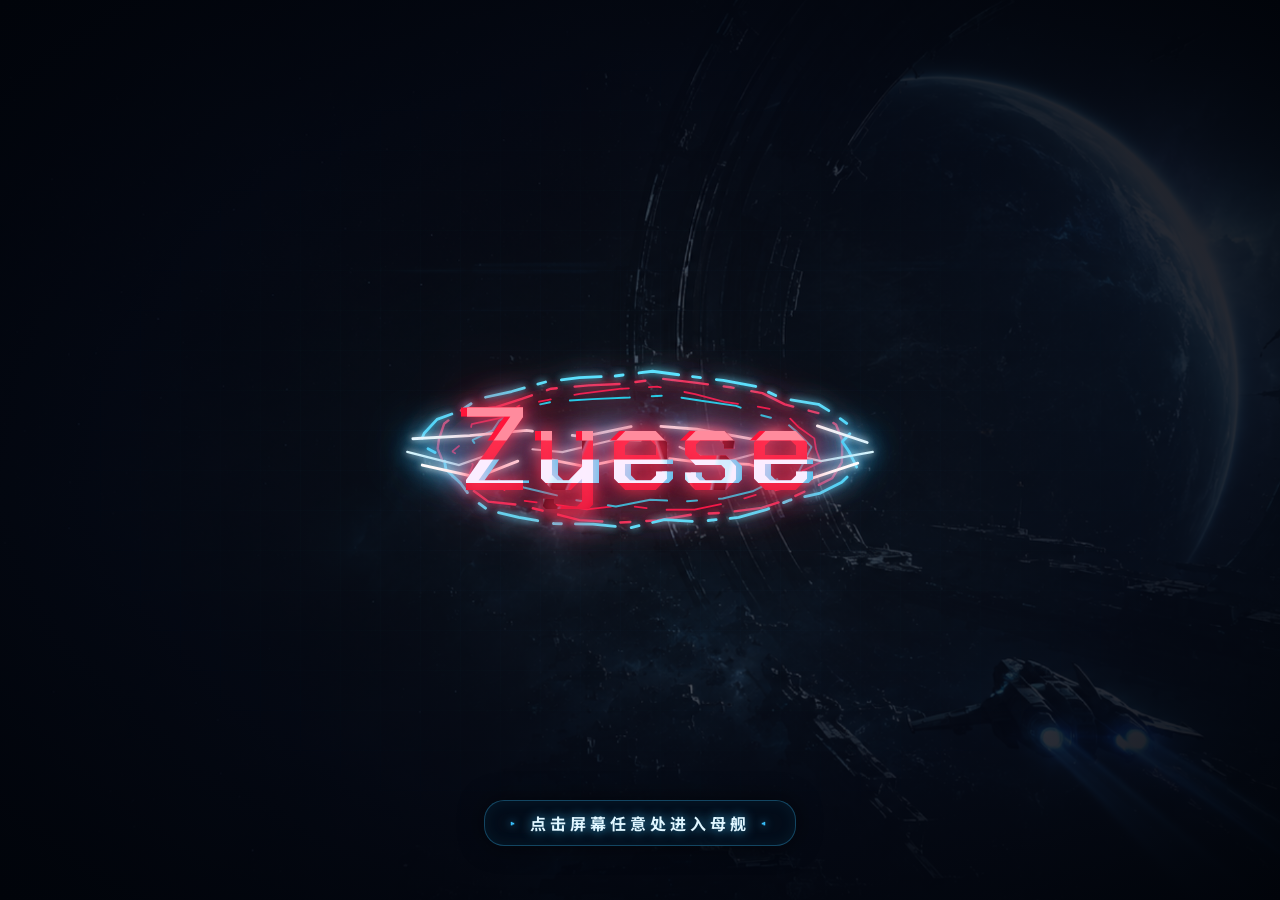
==== commit 64b711e8: "deploy: publish frontend from 68a0ba2 Source: https://github.com/zyese/zyese/commit/68a0ba2ec13745c2" ====
--- a/index.html
+++ b/index.html
@@ -19,9 +19,10 @@
     <meta name="twitter:description" content="输入英文单词或中文词语、成语，逐字发射，挑战每日排行和最高分。" />
     <meta name="twitter:image" content="https://zyese.xyz/og-image.png" />
     <title>Zyese - 打字射击</title>
-    <script type="module" crossorigin src="/assets/game-9-vTjc6b.js"></script>
-    <link rel="modulepreload" crossorigin href="/assets/projectile-impact-effects-2vsW9xDN.js">
-    <link rel="stylesheet" crossorigin href="/assets/game-CkjawumM.css">
+    <script type="module" crossorigin src="/assets/game-DJ3ibV7T.js"></script>
+    <link rel="modulepreload" crossorigin href="/assets/modulepreload-polyfill-B5Qt9EMX.js">
+    <link rel="modulepreload" crossorigin href="/assets/projectile-impact-effects-1DMCc69Q.js">
+    <link rel="stylesheet" crossorigin href="/assets/game-BJafnpyK.css">
   </head>
   <body>
     <div id="gameIntroScreen" class="game-intro-screen" aria-label="游戏开始界面" hidden>
@@ -220,6 +221,19 @@
             <span id="waveAnnouncementDetail">敌方编队正在逼近</span>
           </div>
         <div id="menuOverlay" class="home-terminal overlay overlay-menu" aria-label="Zyese 母舰指挥台">
+          <section id="lafishLobby" class="lafish-lobby" hidden>
+            <h1>打飞机 · 金币红包</h1>
+            <p>普通英文模式。每击毁 15 个有效目标获得 20 金币，最多 10,000 金币。每金币折合 0.01 LDC 或 🐟，以红包币种为准。</p>
+            <p>每人一次有效机会。掉线后可恢复原局；主动退出会用掉本次机会。</p>
+            <p id="lafishLobbyStatus" role="status">正在连接红包站…</p>
+            <div class="lafish-actions">
+              <button id="lafishLogin" class="primary-button" type="button" hidden>用 Luminet Auth 登录</button>
+              <button id="lafishSiteLogin" class="secondary-button" type="button" hidden>登录红包站</button>
+              <button id="lafishPlay" class="primary-button" type="button" hidden>开始游戏</button>
+              <button id="lafishRefresh" class="secondary-button" type="button" hidden>刷新活动状态</button>
+              <button id="lafishLobbyClaim" class="primary-button" type="button" hidden>领取红包</button>
+            </div>
+          </section>
           <section class="home-mission-panel" aria-label="主任务">
             <div class="home-title-lockup">
               <div class="hero-title-wrap">
@@ -610,6 +624,10 @@
             </div>
             <div class="result-grid-legacy" hidden><strong id="finalWave">001</strong><strong id="finalStreak">0</strong><strong id="finalAccuracy">100%</strong></div>
             <p id="uploadStatus" class="upload-status" aria-live="polite">成绩将在本局结束后上传</p>
+            <div id="lafishResult" class="lafish-result" hidden>
+              <p id="lafishResultStatus" role="status"></p>
+              <button id="lafishClaim" class="primary-button" type="button" hidden>领取红包</button>
+            </div>
             <div id="signaturePanel" class="signature-panel" hidden>
               <strong>前十榜单签名</strong>
               <p>今日榜和总榜签名相互独立；同时进入两个榜单时需要分别保存。</p>
--- a/assets/game-BJafnpyK.css
+++ b/assets/game-BJafnpyK.css
@@ -0,0 +1 @@
+@font-face{font-family:Chakra Petch;src:url(/assets/fonts/chakra-petch/500.woff2) format("woff2");font-weight:500;font-style:normal;font-display:swap}@font-face{font-family:Chakra Petch;src:url(/assets/fonts/chakra-petch/600.woff2) format("woff2");font-weight:600;font-style:normal;font-display:swap}@font-face{font-family:Chakra Petch;src:url(/assets/fonts/chakra-petch/700.woff2) format("woff2");font-weight:700;font-style:normal;font-display:swap}@font-face{font-family:Share Tech Mono;src:url(/assets/fonts/share-tech-mono/400.woff2) format("woff2");font-weight:400;font-style:normal;font-display:swap}@font-face{font-family:Noto Sans SC;src:url(/assets/fonts/noto-sans-sc/500.woff2) format("woff2");font-weight:500;font-style:normal;font-display:swap}@font-face{font-family:Noto Sans SC;src:url(/assets/fonts/noto-sans-sc/700.woff2) format("woff2");font-weight:700;font-style:normal;font-display:swap}@font-face{font-family:Noto Sans SC;src:url(/assets/fonts/noto-sans-sc/900.woff2) format("woff2");font-weight:900;font-style:normal;font-display:swap}@font-face{font-family:Noto Sans JP;src:url(/assets/fonts/noto-sans-jp/500.woff2) format("woff2");font-weight:500;font-style:normal;font-display:swap}@font-face{font-family:Noto Sans JP;src:url(/assets/fonts/noto-sans-jp/700.woff2) format("woff2");font-weight:700;font-style:normal;font-display:swap}@font-face{font-family:Noto Sans JP;src:url(/assets/fonts/noto-sans-jp/900.woff2) format("woff2");font-weight:900;font-style:normal;font-display:swap}:root{--font-ui: "Chakra Petch", "Noto Sans SC", "Noto Sans JP", "PingFang SC", "Microsoft YaHei", sans-serif;--font-cjk: "Noto Sans SC", "Noto Sans JP", "PingFang SC", "Microsoft YaHei", sans-serif;--font-hell-cjk: "Zyese Hell Hanzi", var(--font-cjk)}@font-face{font-family:Zyese Hell Hanzi;src:url(/assets/fonts/hell-hanzi/hell-hanzi-bold.woff2) format("woff2");font-style:normal;font-weight:700;font-display:swap;unicode-range:U+3400-9FFF}:root{--bg-space: #030712;--bg-surface: rgba(7, 16, 34, .85);--bg-surface-elevated: rgba(11, 24, 48, .92);--bg-glass: rgba(6, 15, 30, .72);--border-subtle: rgba(130, 192, 230, .16);--border-bright: rgba(56, 189, 248, .45);--border-glow: rgba(56, 189, 248, .75);--text-main: #f0f9ff;--text-muted: #9dbfd4;--text-dim: #6e92a8;--neon-cyan: #38bdf8;--neon-sky: #0ea5e9;--neon-blue: #2563eb;--neon-pink: #f43f5e;--neon-rose: #fb7185;--neon-gold: #fbbf24;--neon-amber: #f59e0b;--neon-purple: #c084fc;--neon-emerald: #34d399;--radius-sm: 4px;--radius-md: 8px;--font-sans: var(--font-ui);--font-mono: "Share Tech Mono", ui-monospace, SFMono-Regular, Menlo, monospace;--font-display: "Chakra Petch", var(--font-cjk);--shadow-hud: 0 20px 50px rgba(0, 0, 0, .6), 0 0 30px rgba(3, 105, 161, .12);--shadow-neon: 0 0 20px rgba(56, 189, 248, .28);--ease-smooth: cubic-bezier(.16, 1, .3, 1);color:#eaf6ff;background:#030611;font-family:var(--font-sans);font-synthesis:none;letter-spacing:0;color-scheme:dark}*{box-sizing:border-box}body{margin:0;min-width:320px;background:#030611;color:var(--text-main);-webkit-font-smoothing:antialiased}button,input,select,textarea{font:inherit;letter-spacing:0}button{cursor:pointer;-webkit-user-select:none;user-select:none}.app-shell{min-height:100vh;min-height:100dvh;display:flex;flex-direction:column;align-items:center;justify-content:center;padding:10px 14px;background:radial-gradient(circle at 50% 0%,#0c213d,#071224 42%,#030611)}.game-frame{position:relative;width:min(100%,520px,calc((100dvh - 24px) * 2 / 3));max-height:calc(100dvh - 16px);border:1px solid rgba(56,189,248,.25);border-radius:var(--radius-lg);background:#050c1ce6;-webkit-backdrop-filter:blur(20px);backdrop-filter:blur(20px);box-shadow:0 24px 70px #0009,0 0 45px #0ea5e924;overflow:hidden;display:flex;flex-direction:column}.topbar{container-type:inline-size;container-name:topbar-hud;min-height:54px;display:flex;align-items:center;gap:8px;padding:8px 14px;border-bottom:1px solid rgba(56,189,248,.16);background:linear-gradient(180deg,#0c1c36bf,#040c1ad9);-webkit-backdrop-filter:blur(12px);backdrop-filter:blur(12px);flex-shrink:0}.brand{font-family:var(--font-display);color:#f4fbff;font-size:18px;font-weight:700;text-decoration:none;letter-spacing:2.5px;text-shadow:0 0 18px rgba(76,211,255,.5)}.stats{display:flex;flex:1;justify-content:space-evenly;gap:8px;min-width:0;margin-left:6px;overflow:hidden}body.decode-active .stats{visibility:hidden}body.decode-active .topbar{background:linear-gradient(180deg,rgba(4,10,22,.62) 0%,rgba(3,8,18,.18) 72%,transparent 100%);border-bottom-color:transparent}body.decode-active .speed-hud{opacity:.55}.stat{display:grid;gap:1px;min-width:0;max-width:100%;text-align:center}.stat-label,.eyebrow,.result-grid span,.site-footer,.input-status{color:var(--text-dim);font-size:10px;letter-spacing:1.4px;text-transform:uppercase;font-weight:600}.stat strong{color:#f0f9ff;font-family:var(--font-mono);font-size:clamp(10.5px,2.4cqw,15px);font-weight:600;letter-spacing:.5px;white-space:nowrap}.stat strong.score-boosted{color:#ffc56b;text-shadow:0 0 8px rgba(255,168,64,.75)}.icon-button,.clear-button{border:1px solid rgba(56,189,248,.2);border-radius:var(--radius-sm);background:#0e223c99;color:#80abc4;transition:color .2s ease,border-color .2s ease,background-color .2s ease,box-shadow .2s ease,transform .2s ease,opacity .2s ease}.icon-button{padding:5px 9px;font-family:var(--font-ui);font-size:13px;display:inline-flex;align-items:center;justify-content:center;gap:4px}.tb-icon{font-size:13px;line-height:1}.tb-label{font-family:var(--font-ui);font-size:11px;font-weight:600;white-space:nowrap}.leaderboard-button{flex:0 0 auto;min-width:36px;padding:5px 9px}.settings-button{flex:0 0 auto;min-width:32px;padding:5px 8px}.sound-button{flex:0 0 30px;width:30px;min-width:30px;height:30px;font-size:16px}.sound-button.muted{color:#4d6576;opacity:.72;border-color:#64748b4d;background:#0f172a99}.game-control-button{flex:0 0 auto;min-width:40px;height:30px}.game-control-button .tb-label{font-size:10px}.game-control-button[hidden]{display:none}.icon-button:hover,.clear-button:hover{border-color:#38bdf899;background:#143258d9;color:#fff;box-shadow:0 0 14px #38bdf840;transform:translateY(-1px)}.ping-indicator{display:inline-flex;align-items:center;gap:5px;padding:4px 8px;border:1px solid rgba(56,189,248,.2);border-radius:var(--radius-sm);background:#0e223c80;color:#7fa3b8;font-family:var(--font-mono);font-size:11px;font-weight:600;letter-spacing:.5px;white-space:nowrap;-webkit-user-select:none;user-select:none;flex:0 0 auto}.ping-dot{width:6px;height:6px;border-radius:50%;background:#64748b;box-shadow:0 0 6px #64748b80;transition:background-color .2s ease,box-shadow .2s ease}.ping-indicator.ping-good .ping-dot{background:#4ade80;box-shadow:0 0 6px #4ade80b3}.ping-indicator.ping-good .ping-value{color:#86efac}.ping-indicator.ping-medium .ping-dot{background:#facc15;box-shadow:0 0 6px #facc15b3}.ping-indicator.ping-medium .ping-value{color:#fde047}.ping-indicator.ping-bad .ping-dot{background:#f87171;box-shadow:0 0 6px #f87171b3}.ping-indicator.ping-bad .ping-value{color:#fca5a5}@container topbar-hud (max-width: 489.9px){.tb-label{display:none}.icon-button{width:28px;min-width:28px;height:28px;padding:0}.tb-icon{font-size:14px}.ping-indicator{padding:3px 6px;font-size:10px}.stats{gap:6px}.stat strong{font-size:clamp(10.5px,2.75cqw,13px)}}@container topbar-hud (max-width: 371.9px){.brand{font-size:15px;letter-spacing:1.5px}.ping-indicator{padding:2px 4px;font-size:9.5px}.stats{gap:4px}.stat strong{font-size:clamp(10px,2.75cqw,11px);letter-spacing:0}.stat-label{font-size:7.5px;letter-spacing:.5px}}.stage-wrap{position:relative;width:100%;aspect-ratio:2 / 3;flex:1 1 auto;overflow:hidden;overscroll-behavior:none;background:#050b19 url(/assets/kenney/Backgrounds/darkPurple.png) center / cover}#gameCanvas{display:block;width:100%;height:100%}.game-feedback{position:absolute;left:50%;bottom:16px;z-index:5;width:min(88%,420px);padding:8px 12px;border:1px solid rgba(125,211,252,.5);border-radius:9px;color:#e8f9ff;background:#051426e6;box-shadow:0 8px 24px #00000059,0 0 18px #38bdf829;font-size:11px;line-height:1.45;text-align:center;pointer-events:none;transform:translate(-50%)}.game-feedback[hidden]{display:none}.game-feedback.error{border-color:#fb71859e;color:#ffd3da;background:#390a1aeb;box-shadow:0 8px 24px #00000059,0 0 18px #fb718524}.roguelike-reward-hud{position:absolute;bottom:14px;left:12px;z-index:4;width:min(190px,calc(100% - 24px));padding:6px 9px;border:1px solid rgba(125,211,252,.24);border-radius:8px;background:#04101fad;-webkit-backdrop-filter:blur(8px);backdrop-filter:blur(8px);box-shadow:0 4px 16px #00000059;pointer-events:none}.roguelike-reward-hud[hidden],.roguelike-reward-hud .roguelike-reward-row small{display:none}.roguelike-reward-head,.settlement-rewards-head{display:flex;align-items:baseline;justify-content:space-between;gap:8px}.roguelike-reward-head strong,.settlement-rewards-head strong{color:#d9f5ff;font-size:11px;letter-spacing:.08em}.roguelike-reward-head span,.settlement-rewards-head span{color:#82a6bc;font-size:9px}.roguelike-reward-list,.settlement-reward-list{display:grid;gap:4px;margin-top:6px}.roguelike-reward-row{display:grid;grid-template-columns:minmax(0,1fr) auto;gap:2px 8px;padding-top:4px;border-top:1px solid rgba(125,211,252,.12)}.roguelike-reward-row strong{min-width:0;overflow:hidden;color:#c1dfed;font-size:10px;font-weight:600;text-overflow:ellipsis;white-space:nowrap}.roguelike-reward-row>span{color:#ffe29b;font-size:10px;font-variant-numeric:tabular-nums}.roguelike-reward-row small{grid-column:1 / -1;overflow:hidden;color:#7f9daf;font-size:9px;line-height:1.35;text-overflow:ellipsis;white-space:nowrap}.roguelike-reward-row.is-perk strong{color:#e2c8ff}.roguelike-guide-hud{position:absolute;left:50%;top:12px;z-index:6;width:min(82%,330px);padding:14px;border:1px solid rgba(255,223,150,.64);border-radius:12px;color:#e9f8ff;background:#061223f0;box-shadow:0 14px 40px #00000080,0 0 28px #ffd36a24;transform:translate(-50%)}.roguelike-guide-hud[hidden]{display:none}.roguelike-guide-hud strong{display:block;color:#ffe5a5;font-size:15px}.roguelike-guide-hud p{margin:7px 0 11px;color:#b9d1df;font-size:11.5px;line-height:1.65}.roguelike-guide-hud button{min-height:34px;width:100%;border:1px solid rgba(255,223,150,.55);border-radius:7px;color:#ffe7aa;background:#60451673;font:inherit;font-size:11px;cursor:pointer}.roguelike-guide-hud button:hover{background:#825c1c99}.speed-hud{position:absolute;right:16px;bottom:14px;z-index:1;display:flex;align-items:baseline;gap:6px;padding:3px 9px;border:1px solid rgba(56,189,248,.25);border-radius:var(--radius-sm);background:#030712b3;-webkit-backdrop-filter:blur(8px);backdrop-filter:blur(8px);color:#7fa3b8;font-size:10px;letter-spacing:1px;pointer-events:none}.speed-hud[hidden]{display:none}.speed-hud strong{color:#7de4ff;font-family:var(--font-ui);font-size:15px;font-weight:700}.speed-hud.speed-pulse strong{animation:speed-pop .46s ease-out}.energy-hud{position:absolute;right:14px;bottom:12px;z-index:3;display:grid;justify-items:center;gap:2px;pointer-events:none;filter:drop-shadow(0 0 10px rgba(56,189,248,.25))}.energy-hud[hidden]{display:none}.energy-meter{position:relative;width:62px;height:62px;display:grid;place-items:center}.energy-meter svg{width:100%;height:100%;overflow:visible;transform:rotate(-90deg)}.energy-ring-track,.energy-ring-progress{fill:none;stroke-width:4}.energy-ring-track{stroke:#38bdf829}.energy-ring-progress{stroke:#62e8ff;stroke-linecap:round;stroke-dasharray:125.663706;stroke-dashoffset:0;transition:stroke-dashoffset .18s linear,stroke .2s ease;filter:drop-shadow(0 0 4px rgba(56,232,255,.8))}#energyPercent{position:absolute;inset:0;display:grid;place-items:center;color:#e7fbff;font-family:var(--font-ui);font-size:10px;font-weight:800;letter-spacing:-.25px;text-shadow:0 0 10px rgba(56,232,255,.7)}.energy-label{color:#7db4c9;font-size:9px;font-weight:700;letter-spacing:.16em;text-shadow:0 0 8px rgba(56,189,248,.35)}.energy-hud.energy-low .energy-ring-progress{stroke:#fbbf24;filter:drop-shadow(0 0 4px rgba(251,191,36,.75))}.energy-hud.energy-low #energyPercent{color:#ffedb0;text-shadow:0 0 10px rgba(251,191,36,.72)}.energy-hud.energy-empty .energy-ring-progress{stroke:#fb7185;filter:drop-shadow(0 0 4px rgba(251,113,133,.75))}.energy-hud.energy-empty #energyPercent{color:#fecdd3;text-shadow:0 0 10px rgba(251,113,133,.72)}.stage-wrap.roguelike-energy-active .speed-hud{bottom:84px}.roguelike-cooldown-hud{position:absolute;right:14px;bottom:118px;z-index:3;display:grid;gap:4px;min-width:116px;padding:6px 8px;border:1px solid rgba(125,211,252,.24);border-radius:var(--radius-sm);background:#030814c7;-webkit-backdrop-filter:blur(8px);backdrop-filter:blur(8px);color:#9db9cb;font-size:10px;pointer-events:none}.roguelike-cooldown-hud[hidden]{display:none}.roguelike-cooldown-hud span{display:flex;align-items:baseline;justify-content:space-between;gap:12px}.roguelike-cooldown-hud em{color:#8aa9bd;font-style:normal;letter-spacing:.05em}.roguelike-cooldown-hud strong{color:#e3f8ff;font-family:var(--font-ui);font-size:11px;font-weight:800}.roguelike-cooldown-hud strong.is-ready{color:#fde68a;text-shadow:0 0 9px rgba(250,204,21,.65)}.roguelike-cooldown-hud strong.is-locked{color:#94a3b8}.roguelike-charge-fire{display:flex;align-items:baseline;justify-content:space-between;gap:12px;margin:2px 0 0;padding:4px 6px;border:1px solid rgba(139,233,255,.3);border-radius:var(--radius-sm);background:#8be9ff14;color:inherit;font:inherit;pointer-events:auto;cursor:pointer;transition:border-color .15s,background .15s,box-shadow .15s}.roguelike-charge-fire:disabled{cursor:default;opacity:.55}.roguelike-charge-fire.is-ready{border-color:#8be9ffcc;background:#8be9ff29;box-shadow:0 0 12px #8be9ff66}.roguelike-charge-fire strong.is-ready{color:#8be9ff;text-shadow:0 0 9px rgba(139,233,255,.7)}@keyframes speed-pop{50%{color:#fff;text-shadow:0 0 22px rgba(125,228,255,.95);transform:translateY(-2px)}}.wave-announcement{position:absolute;top:14px;right:14px;z-index:2;display:grid;gap:2px;width:min(190px,calc(100% - 28px));padding:8px 11px;border-left:3px solid rgba(70,209,255,.72);border-radius:0 var(--radius-sm) var(--radius-sm) 0;background:#030c1cd9;-webkit-backdrop-filter:blur(12px);backdrop-filter:blur(12px);box-shadow:0 8px 24px #00000059,0 0 15px #38bdf826;text-align:right;pointer-events:none;animation:wave-in .2s ease-out}.wave-announcement[hidden]{display:none}.wave-announcement strong{color:#f3fcff;font-size:15px;font-weight:600}.wave-announcement span{color:#7de4ff;font-size:10.5px;letter-spacing:.6px}@keyframes wave-in{0%{opacity:0;transform:translateY(-6px)}to{opacity:1;transform:translateY(0)}}.overlay{position:absolute;inset:0;display:flex;flex-direction:column;align-items:center;justify-content:center;gap:12px;padding:14px 20px;text-align:center;background:#030712c7;-webkit-backdrop-filter:blur(14px);backdrop-filter:blur(14px);z-index:5;overflow-y:auto;overflow-x:hidden}.overlay[hidden]{display:none}.overlay-menu{gap:10px;justify-content:center}.title-lockup{position:relative;z-index:0;display:flex;flex-direction:column;align-items:center;gap:4px;margin-bottom:8px}.title-lockup h1,.overlay h2{margin:0;font-weight:400;letter-spacing:1px}.title-lockup .eyebrow{color:#50d8ff;font-size:11px;letter-spacing:2.2px;font-weight:700;text-shadow:0 0 14px rgba(56,189,248,.6);margin-bottom:2px}.hero-title-wrap{position:relative;display:grid;place-items:center;min-width:260px;margin:4px 0 2px;isolation:isolate}.hero-title{position:relative;z-index:2;color:#ff3452;background:linear-gradient(113deg,transparent 0 30.5%,rgba(121,238,255,.95) 31%,#01040b 32% 35.5%,rgba(48,185,232,.75) 36%,transparent 36.7%),linear-gradient(72deg,transparent 0 54%,rgba(111,235,255,.8) 54.6%,#02050d 55.4% 59.2%,rgba(255,117,137,.6) 59.8%,transparent 60.5%),linear-gradient(101deg,transparent 0 70%,rgba(94,226,255,.85) 70.5%,#01040b 71.3% 74%,rgba(42,170,229,.7) 74.5%,transparent 75.2%),linear-gradient(180deg,#ff7186,#ff3452 40%,#cf0b32);background-clip:text;-webkit-background-clip:text;font-family:var(--font-display);font-size:clamp(44px,9vw,68px);font-weight:500!important;letter-spacing:2px!important;line-height:1;-webkit-text-fill-color:transparent;text-shadow:0 0 7px rgba(255,52,82,.86),0 0 23px rgba(255,23,67,.5),0 7px 20px rgba(0,0,0,.9);animation:hero-red-pulse 2.8s ease-in-out infinite}.hero-title:before,.hero-title:after{position:absolute;inset:0;overflow:hidden;content:attr(data-text);pointer-events:none}.hero-title:before{color:#ff8b9d;clip-path:polygon(0 14%,100% 14%,100% 42%,0 42%);-webkit-text-fill-color:#ff8b9d;text-shadow:-5px 0 #ff153a;animation:hero-tear-upper 4.1s steps(1,end) infinite}.hero-title:after{color:#7eeaff;clip-path:polygon(0 58%,100% 58%,100% 78%,0 78%);-webkit-text-fill-color:#7eeaff;mix-blend-mode:screen;text-shadow:5px 0 #1cbfe9;animation:hero-tear-lower 3.6s steps(1,end) infinite}.hero-electric-field{position:absolute;top:50%;left:50%;z-index:1;width:118%;height:152%;overflow:visible;pointer-events:none;transform:translate(-50%,-50%);opacity:.4;filter:drop-shadow(0 0 7px rgba(71,218,255,.62));animation:hero-field-breathe 2.4s ease-in-out infinite}.hero-arc{fill:none;stroke:#55dcff;stroke-linecap:round;stroke-linejoin:bevel;vector-effect:non-scaling-stroke}.hero-arc-a{stroke-width:1.5;stroke-dasharray:30 14 6 14;animation:hero-arc-forward 3.4s linear infinite}.hero-arc-b{stroke:#259eea;stroke-width:1.1;stroke-dasharray:44 18 8 18;animation:hero-arc-reverse 4.6s linear infinite}.hero-rift{position:absolute;left:14%;z-index:3;width:72%;height:1px;opacity:0;background:linear-gradient(90deg,transparent,#62e9ff 18%,#fff 48%,#ff3154 76%,transparent);box-shadow:0 0 8px #4adfff;pointer-events:none}.hero-rift-a{top:45%;animation:hero-rift-a 4.1s steps(1,end) infinite}.title-lockup p{margin:0;color:#7eeaff;font-size:11.5px;font-weight:600;letter-spacing:2px;text-transform:uppercase;text-shadow:0 0 10px rgba(56,189,248,.4)}.overlay h2{color:#f2fbff;font-size:clamp(26px,5vw,40px);font-weight:700;letter-spacing:1px}.primary-button{min-width:172px;width:min(100%,390px);min-height:48px;border:1px solid #46d1ff;border-radius:var(--radius-sm);padding:11px 22px;color:#06101c;background:#46d1ff;box-shadow:0 0 20px #46d1ff42;font-weight:700;font-size:15px;letter-spacing:1.5px;transition:all .2s var(--ease-smooth)}.primary-button:hover{background:#a5ecff;box-shadow:0 0 28px #46d1ff7a;transform:translateY(-1px)}.primary-button:active{transform:translateY(0)}.primary-button:disabled{cursor:not-allowed;color:#68818e;border-color:#294858;background:#17303e;box-shadow:none;transform:none}.start-game-button{position:relative;isolation:isolate;overflow:hidden;border-color:#67e8ff;background:linear-gradient(180deg,#7ae9ff,#35bce8 72%,#1594c5);box-shadow:0 0 0 1px #8cf1ff2e inset,0 0 22px #46d1ff4d;transition:transform .16s ease,box-shadow .16s ease}.start-game-button span{position:relative;z-index:2;letter-spacing:1px}.start-game-button:before{position:absolute;inset:-45% -25%;z-index:1;background:linear-gradient(105deg,transparent 34%,rgba(255,255,255,.16) 42%,rgba(255,255,255,.86) 49%,rgba(117,239,255,.28) 55%,transparent 64%);transform:translate(-76%) rotate(-7deg);content:""}.start-game-button:after{position:absolute;inset:2px;z-index:0;border:1px solid rgba(224,254,255,.48);border-radius:2px;opacity:.55;content:""}.start-game-button:not(:disabled){animation:start-button-pulse 2s ease-in-out infinite}.start-game-button:not(:disabled):before{animation:start-button-scan 2.4s ease-in-out infinite}.start-game-button:not(:disabled):after{animation:start-button-border 1.35s steps(1,end) infinite}.start-game-button:not(:disabled):hover{transform:translateY(-1px);box-shadow:0 0 0 1px #d3fcff4d inset,0 0 36px #46d1ff94,0 8px 22px #00000047}.start-game-button:disabled:before,.start-game-button:disabled:after{display:none}.start-button-edge{position:absolute;right:7px;left:7px;z-index:3;height:3px;opacity:.86;background:linear-gradient(90deg,transparent,#e7ffff 12%,#48dfff 34%,transparent 46%,#a6f7ff 62%,#28bced 84%,transparent);clip-path:polygon(0 50%,8% 15%,17% 72%,28% 18%,41% 76%,54% 24%,67% 82%,79% 17%,91% 70%,100% 35%,100% 70%,91% 100%,79% 49%,67% 100%,54% 52%,41% 100%,28% 47%,17% 100%,8% 44%,0 80%);filter:drop-shadow(0 0 4px #47e2ff);transform-origin:center;pointer-events:none}.start-button-edge-top{top:2px;animation:start-edge-flow 1.15s steps(1,end) infinite}.start-button-edge-bottom{bottom:2px;animation:start-edge-flow 1.4s steps(1,end) -.55s infinite reverse}.start-button-spark{position:absolute;z-index:4;width:5px;height:5px;border-radius:50%;background:#efffff;box-shadow:0 0 5px #fff,0 0 12px #3cddff;pointer-events:none}.start-button-spark-left{top:7px;left:5px;animation:start-corner-spark 1.25s steps(1,end) infinite}.start-button-spark-right{right:5px;bottom:7px;animation:start-corner-spark 1.6s steps(1,end) -.7s infinite}.start-game-button.launching{transform:scale(.96);box-shadow:0 0 0 1px #ffffff9e inset,0 0 52px #50e5ffeb}.start-game-button:disabled .start-button-edge,.start-game-button:disabled .start-button-spark{display:none}.secondary-button{min-width:120px;border:1px solid rgba(137,203,231,.5);border-radius:var(--radius-sm);padding:9px 12px;color:#c8e8f5;background:#0b2036b8;font-weight:500;font-size:12px;transition:all .2s var(--ease-smooth)}.secondary-button:hover{border-color:#7de4ff;color:#fff;background:#1f4863cc;box-shadow:0 0 16px #38bdf833;transform:translateY(-1px)}.secondary-button:active{transform:translateY(0)}.vector-jump-button{position:relative;display:flex;flex-direction:column;align-items:center;gap:3px;width:min(100%,390px);min-height:58px;padding:9px 16px 10px;border:1px solid rgba(147,122,255,.45);border-radius:var(--radius-md);overflow:hidden;color:#f2edff;background:linear-gradient(135deg,#2e1a60d1,#120a30eb 60%,#1e0c46e0);box-shadow:0 6px 22px #0006,0 0 18px #8b5cf647,inset 0 1px #d8b4fe29;cursor:pointer;-webkit-user-select:none;user-select:none;text-align:center;transition:all .3s cubic-bezier(.16,1,.3,1)}.vector-jump-button:before{position:absolute;inset:-60% -30%;z-index:0;background:linear-gradient(105deg,transparent 38%,rgba(196,181,253,.14) 46%,rgba(233,213,255,.5) 50%,rgba(139,92,246,.2) 56%,transparent 66%);transform:translate(-80%) rotate(-6deg);content:""}.vector-jump-button:after{position:absolute;inset:2px;z-index:0;border:1px solid rgba(216,180,254,.3);border-radius:3px;opacity:.5;content:""}.vector-jump-button strong,.vector-jump-button small{position:relative;z-index:2}.vector-jump-button strong{font-size:17px;letter-spacing:3px;text-shadow:0 0 12px rgba(167,139,250,.8);transition:all .3s ease}.vector-jump-button small{color:#b9a8e8;font-size:10px;letter-spacing:.6px;transition:all .3s ease}.vector-jump-button:not(:disabled){animation:vector-jump-pulse 2.6s ease-in-out infinite}.vector-jump-button:not(:disabled):before{animation:start-button-scan 3.2s ease-in-out infinite}.vector-jump-button:not(:disabled):hover{transform:translateY(-1px);border-color:#14083ce6;background:radial-gradient(ellipse 120% 90% at 30% 20%,rgba(148,120,220,.14),transparent 42%),radial-gradient(ellipse 130% 100% at 72% 82%,rgba(94,60,190,.12),transparent 46%),radial-gradient(circle at 50% 44%,#000,#03010f 36%,#0a0426 58%,#140838 78%,#1b0c47);box-shadow:0 12px 34px #000000d9,0 0 34px #603cc852,inset 0 0 38px #000000e6;animation:none}.vector-jump-button:not(:disabled):hover:before{inset:0;background:radial-gradient(circle at 12% 30%,#ffffff80,#fff0 1.2%),radial-gradient(circle at 24% 68%,rgba(216,222,255,.42) 0%,transparent 1%),radial-gradient(circle at 83% 24%,rgba(226,232,255,.5) 0%,transparent 1.1%),radial-gradient(circle at 91% 60%,rgba(200,205,250,.38) 0%,transparent 1%),radial-gradient(circle at 40% 16%,rgba(214,219,255,.34) 0%,transparent .9%),radial-gradient(circle at 66% 86%,rgba(196,202,250,.3) 0%,transparent .9%),radial-gradient(circle at 50% 44%,transparent 31.5%,rgba(186,164,255,.2) 33%,rgba(226,214,255,.38) 34.6%,rgba(124,88,230,.12) 36.4%,transparent 38.5%,transparent 41%,rgba(150,120,240,.1) 44%,rgba(210,194,255,.17) 46%,transparent 49%);transform:none;animation:lens-drift 7s ease-in-out infinite alternate;filter:none}.vector-jump-button:not(:disabled):hover:after{inset:2px;border-color:#06021af2;opacity:1;box-shadow:inset 0 0 30px #000000f2,0 0 14px #a78bfa47;animation:photon-ring 5.5s ease-in-out infinite}.vector-jump-button:not(:disabled):hover strong{color:#f5f3ff;text-shadow:0 0 14px rgba(196,181,253,.9),0 2px 10px rgba(0,0,0,.9);letter-spacing:4px}.vector-jump-button:not(:disabled):hover small{color:#8d7cc9;text-shadow:none}.vector-jump-button:disabled{cursor:not-allowed;opacity:.45;transform:none}.vector-jump-button:disabled:before,.vector-jump-button:disabled:after{display:none}@keyframes vector-jump-pulse{0%,to{box-shadow:0 6px 22px #0006,0 0 16px #8b5cf638,inset 0 1px #d8b4fe24}50%{box-shadow:0 6px 26px #0000006b,0 0 30px #8b5cf673,inset 0 1px #d8b4fe38}}@keyframes black-hole-spin{0%{transform:rotate(0)}to{transform:rotate(360deg)}}@keyframes lens-drift{0%{transform:translate(0)}to{transform:translate(-6px)}}@keyframes photon-ring{0%,to{box-shadow:inset 0 0 30px #000000f2,0 0 12px #a78bfa33}50%{box-shadow:inset 0 0 34px #000000fa,0 0 22px #a78bfa6b}}.menu-leaderboard-button{border-color:#facc153d}.menu-leaderboard-button span{color:#fde68a}.menu-leaderboard-button small{color:#8d7c56}.menu-leaderboard-button:hover{border-color:#facc15;background:#2e240ad1;box-shadow:0 0 16px #facc152e}.menu-leaderboard-button:hover span{color:#fef9c3}.menu-leaderboard-button:hover small{color:#cbb35e}.ladder-tools-section{margin-top:2px}.flight-summary-option{display:flex;align-items:center;gap:10px;width:100%;padding:10px 12px;border:1px solid rgba(56,189,248,.24);border-radius:var(--radius-sm);color:#d6f2ff;background:#09182ec7;cursor:pointer;text-align:left;transition:all .2s cubic-bezier(.16,1,.3,1)}.flight-summary-option span{display:inline-flex;align-items:center;justify-content:center;min-width:34px;height:30px;border:1px solid rgba(56,189,248,.34);border-radius:4px;background:#0e2848cc;color:#7de4ff;font-size:10px;font-weight:700;letter-spacing:1.5px}.flight-summary-option strong{font-size:13px;letter-spacing:1px}.flight-summary-option small{display:block;margin-top:2px;color:#6f95ab;font-size:10px}.flight-summary-option:not(:disabled):hover{border-color:var(--neon-cyan);background:#102e54e6;box-shadow:0 0 14px #38bdf833;transform:translateY(-1px)}.flight-summary-option:disabled{cursor:not-allowed;opacity:.45}.name-field{display:grid;gap:6px;width:min(100%,230px);color:#6d91aa;font-size:10px;letter-spacing:1.2px;text-align:left}.name-field input{width:100%;border:1px solid rgba(130,192,230,.3);border-radius:var(--radius-sm);padding:9px 11px;outline:0;color:#ecfbff;background:#030b1ad9;font-size:13px}.name-field input:focus{border-color:#46d1ff;box-shadow:0 0 0 2px #46d1ff1f}.auth-panel{width:min(100%,390px)}.hangar-showcase{display:flex;align-items:center;gap:14px;width:min(100%,390px);padding:10px 14px;border:1px solid rgba(56,189,248,.28);border-radius:var(--radius-md);background:linear-gradient(135deg,#0e2648b3,#061226e0);-webkit-backdrop-filter:blur(14px);backdrop-filter:blur(14px);box-shadow:0 8px 24px #0006,inset 0 1px #ffffff14;cursor:pointer;-webkit-user-select:none;user-select:none;transition:all .24s cubic-bezier(.16,1,.3,1)}.hangar-showcase:hover,.hangar-showcase:focus-visible{border-color:var(--neon-cyan);background:linear-gradient(135deg,#143868d9,#081a36f2);box-shadow:0 0 24px #38bdf859,0 12px 30px #00000080;transform:translateY(-2px)}.hangar-ship-frame{position:relative;width:48px;height:48px;display:grid;place-items:center;flex-shrink:0;border-radius:50%;background:radial-gradient(circle,#38bdf840,#050c1cd9 70%)}.hangar-glow-ring{position:absolute;inset:-3px;border-radius:50%;border:1px dashed rgba(56,189,248,.45);animation:hangar-ring-spin 12s linear infinite;pointer-events:none}@keyframes hangar-ring-spin{to{transform:rotate(360deg)}}.hangar-ship-img{width:38px;height:38px;object-fit:contain;filter:drop-shadow(0 0 8px rgba(56,189,248,.7));animation:hangar-ship-float 3s ease-in-out infinite alternate}@keyframes hangar-ship-float{0%{transform:translateY(2px) scale(.96)}to{transform:translateY(-2px) scale(1.04)}}.hangar-ship-meta{display:flex;flex-direction:column;align-items:flex-start;gap:2px;flex:1;min-width:0;text-align:left}.hangar-ship-rarity{font-size:9px;letter-spacing:1.2px;text-transform:uppercase;color:var(--neon-cyan);font-weight:700}.hangar-ship-name{font-size:14px;font-weight:700;color:#f0f9ff;letter-spacing:.5px}.hangar-ship-action{font-size:10px;color:#7de4ff;opacity:.85}.auth-signed-out{display:grid;gap:8px;padding:14px 16px;border:1px solid rgba(56,189,248,.25);border-radius:var(--radius-md);background:linear-gradient(180deg,#081830d9,#040c1ae6);-webkit-backdrop-filter:blur(16px);backdrop-filter:blur(16px);box-shadow:inset 0 1px #ffffff0d,0 12px 32px #0000004d}.auth-signed-out[hidden]{display:none}.auth-signed-out p{margin:0;color:#9dbfd4;font-size:12.5px;line-height:1.45}.auth-signed-out .auth-message{margin-bottom:2px;color:#bdeaff;font-weight:500;text-align:center}.linuxdo-login-button,.discord-login-button,.youth-login-button{width:100%;min-height:38px;border-radius:var(--radius-sm);padding:8px 14px;font-weight:700;font-size:13px;transition:all .2s var(--ease-smooth)}.linuxdo-login-button{border:1px solid rgba(101,221,255,.68);color:#04121d;background:linear-gradient(180deg,#7ce7ff,#45bde9);box-shadow:0 7px 18px #30b5e629}.linuxdo-login-button:hover{border-color:#c3f7ff;background:linear-gradient(180deg,#9cefff,#5dc9ef);box-shadow:0 0 28px #38bdf880;transform:translateY(-1px)}.discord-login-button{border:1px solid rgba(139,130,255,.64);color:#f1efff;background:linear-gradient(180deg,#6d5dfc,#4d3bc4);box-shadow:0 7px 18px #584bdc33}.discord-login-button:hover{border-color:#d5d0ff;background:linear-gradient(180deg,#8175ff,#5b48d8);box-shadow:0 0 28px #7063ff73;transform:translateY(-1px)}.youth-login-button{border:1px solid rgba(117,180,211,.38);color:#d5f5ff;background:#081f32e0}.youth-login-button:hover{border-color:#65ddff;color:#fff;background:#11374fe6;box-shadow:0 0 16px #38bdf833;transform:translateY(-1px)}.auth-divider{display:flex;align-items:center;gap:8px;color:#56798d;font-size:8px}.auth-divider:before,.auth-divider:after{height:1px;flex:1;background:#7dbbd624;content:""}.invite-register-prompt{text-align:center;font-size:11px;margin-top:2px}.invite-register-prompt button{border:0;padding:0;color:#6ddfff;background:transparent;font-size:inherit;text-decoration:underline;text-underline-offset:3px}.invite-register-prompt button:hover{color:#c6f8ff}.auth-panel:not([hidden])~.start-game-button:disabled{display:none}.auth-panel:not([hidden])~.control-hint{display:none}.invite-auth-dialog{width:min(390px,calc(100% - 28px));border:1px solid rgba(101,221,255,.38);border-radius:var(--radius-md);padding:0;color:#eafaff;background:#071423;box-shadow:0 20px 65px #0000009e}.invite-auth-dialog::backdrop{background:#01050ec7;-webkit-backdrop-filter:blur(4px);backdrop-filter:blur(4px)}.invite-auth-dialog form{display:grid;gap:12px;padding:20px}.invite-auth-heading{display:flex;justify-content:space-between;align-items:flex-start;gap:16px}.invite-auth-heading h2{margin:4px 0 0;font-size:23px;font-weight:600}.invite-auth-heading button{border:0;padding:0 3px;color:#88adbf;background:transparent;font-size:26px;line-height:1}.invite-auth-tabs{display:grid;grid-template-columns:1fr 1fr;gap:4px;padding:3px;border:1px solid rgba(120,185,214,.17);border-radius:5px;background:#040d18}.invite-auth-tabs button{min-height:34px;border:0;border-radius:3px;color:#6f94a8;background:transparent;font-size:11px;transition:all .2s ease}.invite-auth-tabs button.active{color:#e9fbff;background:#153a53;box-shadow:inset 0 0 0 1px #66deff47}.invite-auth-dialog form>p{margin:0;color:#7f9fb0;font-size:11px;line-height:1.5}.invite-auth-dialog label{display:grid;gap:6px;color:#9dbfd4;font-size:11px;font-weight:500}.invite-auth-dialog [hidden]{display:none}.invite-auth-dialog input{width:100%;min-height:42px;border:1px solid rgba(130,192,230,.28);border-radius:4px;padding:10px 11px;outline:0;color:#eefbff;background:#040d18;font:14px/1.2 var(--font-ui);transition:border-color .2s ease}.invite-auth-dialog input:focus{border-color:#62dfff;box-shadow:0 0 0 2px #46d1ff1a}.invite-auth-dialog label>small{min-height:13px;color:#ffb3bb;font-size:10.5px}.password-field{position:relative}.password-field input{padding-right:54px}.password-field button{position:absolute;top:1px;right:1px;bottom:1px;width:48px;border:0;border-left:1px solid rgba(130,192,230,.18);color:#75b5cf;background:#091827;font-size:10px}.password-field button:hover{color:#d9f8ff}.invite-auth-dialog .invite-auth-status{min-height:17px;color:#ffb3bb;font-size:11.5px}.invite-auth-dialog .primary-button{width:100%;margin-top:2px}.mobile-arena-dialog{width:min(420px,calc(100% - 28px));border:1px solid rgba(255,103,126,.46);border-radius:var(--radius-md);padding:0;color:#eefaff;background:#0a1322;box-shadow:0 22px 70px #000000a8}.mobile-arena-dialog::backdrop{background:#01040cd1;-webkit-backdrop-filter:blur(4px);backdrop-filter:blur(4px)}.mobile-arena-dialog>div{display:grid;gap:15px;padding:25px;text-align:center}.mobile-arena-dialog h2,.mobile-arena-dialog p{margin:0}.mobile-arena-dialog h2{color:#fff2f5;font-size:23px;font-weight:600}.mobile-arena-dialog p{color:#92aabd;font-size:12px;line-height:1.7}.auth-signed-in{display:grid;gap:8px;width:100%;padding:10px 14px;border:1px solid rgba(56,189,248,.28);border-radius:var(--radius-md);background:linear-gradient(135deg,#081c36d1,#040e1eeb);-webkit-backdrop-filter:blur(14px);backdrop-filter:blur(14px);box-shadow:0 8px 24px #00000059,inset 0 1px #ffffff0f;text-align:left}.auth-signed-in[hidden]{display:none}.auth-signed-in-header{display:grid;grid-template-columns:42px minmax(0,1fr) auto;gap:12px;align-items:center}.auth-avatar-wrap{position:relative;width:42px;height:42px;display:grid;place-items:center}.auth-avatar-wrap img{width:42px;height:42px;border-radius:50%;border:2px solid var(--neon-cyan);background:#12243a;object-fit:cover;box-shadow:0 0 10px #38bdf880}.auth-radar-dot{position:absolute;bottom:0;right:0;width:9px;height:9px;border-radius:50%;background:#22c55e;border:2px solid #040e1e;box-shadow:0 0 8px #22c55e}.auth-info{display:grid;gap:2px;min-width:0}.auth-name-row{display:flex;align-items:center;gap:6px;min-width:0}.auth-name-row strong{display:block;overflow:hidden;color:#f0f9ff;font-size:14px;text-overflow:ellipsis;white-space:nowrap;font-weight:700;letter-spacing:.5px;min-width:0}.auth-status-row{display:flex;align-items:center;gap:6px;min-width:0}.pilot-badge{display:inline-flex;align-items:center;justify-content:center;font-size:10px;font-weight:600;letter-spacing:.8px;padding:1.5px 6px;border-radius:3px;background:#38bdf833;border:1px solid rgba(56,189,248,.4);color:var(--neon-cyan);white-space:nowrap!important;flex-shrink:0!important;line-height:1.2}.auth-status-text{color:#7de4ff;font-size:11px;font-weight:500;overflow:hidden;text-overflow:ellipsis;white-space:nowrap;min-width:0}.auth-status-text.banned{color:#ff9ba6}.auth-logout-button{border:1px solid rgba(255,176,32,.42);border-radius:var(--radius-sm);padding:5px 11px;color:#ffc666;background:#2d1e0899;font-size:11px;font-weight:600;transition:border-color .2s ease,color .2s ease,background .2s ease;flex-shrink:0;white-space:nowrap}.auth-logout-button:hover{border-color:#ffb020;color:#fff;background:#8c5806cc}.primary-button:disabled{cursor:not-allowed;color:#68818e;border-color:#294858;background:#17303e;box-shadow:none}.connection-notice{width:min(100%,330px);margin:-5px 0 0;padding:9px 11px;border:1px solid rgba(255,126,139,.38);color:#ffb3bb;background:#5a141f57;font-size:11.5px;line-height:1.5}.connection-notice[hidden]{display:none}.control-hint{margin:-8px 0 0;color:#789bae;font-size:10px;letter-spacing:.4px}.input-mode-dialog{width:min(520px,calc(100% - 28px));border:1px solid rgba(104,221,255,.42);border-radius:7px;padding:0;color:#edfaff;background:#061322;box-shadow:0 24px 80px #000000b3}.input-mode-dialog::backdrop{background:#01040cdb;-webkit-backdrop-filter:blur(5px);backdrop-filter:blur(5px)}.input-mode-dialog>div{display:grid;gap:16px;padding:23px}.input-mode-heading{display:flex;justify-content:space-between;align-items:flex-start;gap:16px}.input-mode-heading h2{margin:5px 0 0;font-size:27px;font-weight:400}.input-mode-heading button{border:0;padding:0 3px;color:#80a6ba;background:transparent;font-size:28px;line-height:1}.input-mode-dialog>div>p{margin:-4px 0 0;color:#86a8ba;font-size:11px;line-height:1.6}.input-mode-options{display:grid;grid-template-columns:repeat(2,minmax(0,1fr));gap:10px}.input-mode-options button{display:grid;grid-template-columns:38px minmax(0,1fr);gap:3px 10px;align-items:center;min-height:92px;border:1px solid rgba(116,184,214,.25);border-radius:5px;padding:13px;color:#d4eaf4;background:linear-gradient(180deg,#0a2336f0,#04111ff5);text-align:left}.input-mode-options button[hidden]{display:none}.input-mode-options button:hover,.input-mode-options button.active{border-color:#5be2ffc7;background:linear-gradient(180deg,#1a536dbd,#08273ae0);box-shadow:0 0 20px #46d1ff24;transform:translateY(-1px)}.input-mode-options button>span{grid-row:1 / 3;display:grid;place-items:center;width:38px;height:38px;border:1px solid rgba(100,224,255,.45);border-radius:50%;color:#8beaff;font:700 15px/1 var(--font-ui)}.input-mode-options strong{align-self:end;font-size:14px}.input-mode-options small{align-self:start;color:#7396a9;font-size:9px;line-height:1.5}.input-mode-options .arena-mode-option{border-color:#ff5e7561;background:linear-gradient(180deg,#4a1427cc,#230a19eb)}.input-mode-options .arena-mode-option:hover{border-color:#ff6f88d1;background:linear-gradient(180deg,#6f1d36e6,#370d20f0);box-shadow:0 0 20px #ff395d21}.input-mode-options .arena-mode-option>span{border-color:#ff819794;color:#ff9caf}.input-mode-options .arena-mode-option:disabled{cursor:not-allowed;opacity:.48;transform:none}.input-mode-options .custom-mode-option{border-color:#ffc65b57;background:linear-gradient(180deg,#432f11cc,#1f1708f0)}.input-mode-options .custom-mode-option:hover{border-color:#ffd272d1;background:linear-gradient(180deg,#624618e6,#30220af0);box-shadow:0 0 20px #ffbe4621}.input-mode-options .custom-mode-option>span{border-color:#ffc76794;color:#ffd27a;font-size:11px}.input-mode-options .ldc-mode-option{border-color:#b16cff80;background:linear-gradient(180deg,#3d1858d6,#1c0a30f0)}.input-mode-options .ldc-mode-option:hover,.input-mode-options .ldc-mode-option.active{border-color:#d4a2ff;background:linear-gradient(180deg,#682b8be6,#2d1049f5);box-shadow:0 0 22px #b569ff2e}.input-mode-options .ldc-mode-option>span{border-color:#d29dffb3;color:#e0b8ff;font-size:9px}.input-mode-options .roguelike-mode-option{border-color:#7dd3fc80;background:linear-gradient(180deg,#0c304ee0,#08162af5)}.input-mode-options .roguelike-mode-option:hover,.input-mode-options .roguelike-mode-option.active{border-color:#7dd3fc;box-shadow:0 0 22px #38bdf838}.input-mode-options .roguelike-mode-option>span{border-color:#7dd3fcb3;color:#7dd3fc;font-size:11px}.input-mode-footnote{color:#5f8193;font-size:9px;text-align:center}.ldc-rules-dialog{width:min(590px,calc(100% - 28px));max-height:calc(100vh - 28px);border:1px solid rgba(201,143,255,.52);border-radius:7px;padding:0;overflow:auto;color:#f1eaff;background:#0b1022;box-shadow:0 24px 85px #000000bf,0 0 34px #9849da21}.ldc-rules-dialog::backdrop{background:#04020fe0;-webkit-backdrop-filter:blur(5px);backdrop-filter:blur(5px)}.ldc-rules-dialog>div{display:grid;gap:14px;padding:22px}.ldc-rules-heading{display:flex;justify-content:space-between;align-items:start;gap:16px}.ldc-rules-heading h2{margin:6px 0 0;color:#f4eaff;font-size:28px;font-weight:400}.ldc-rules-heading button{border:0;padding:0 3px;color:#a98bc2;background:transparent;font-size:28px;line-height:1}.ldc-rules-heading button:hover{color:#fff}.ldc-rules-intro{margin:-3px 0 0;color:#bca8cf;font-size:11px;line-height:1.65}.ldc-rules-grid{display:grid;grid-template-columns:repeat(2,minmax(0,1fr));gap:8px}.ldc-rules-grid section{display:grid;grid-template-columns:25px minmax(0,1fr);gap:8px;padding:11px 10px;border:1px solid rgba(192,132,244,.22);background:#25153d75}.ldc-rules-grid section>span{color:#d5a5ff;font:700 10px/1.4 var(--font-ui)}.ldc-rules-grid h3{margin:0 0 5px;color:#f0e3ff;font-size:12px;font-weight:600}.ldc-rules-grid p{margin:0;color:#b49ec8;font-size:10px;line-height:1.65}.ldc-rules-warning{margin:0;padding:10px 11px;border:1px solid rgba(255,174,102,.5);color:#ffe0b4;background:#66300f4d;font-size:11px;line-height:1.65}.ldc-rules-warning strong{color:#ffd08f}.ldc-rules-footnote{margin:-3px 0 0;color:#8d79a2;font-size:10px;line-height:1.55;text-align:center}.ldc-rules-status{min-height:17px;margin:-3px 0 0;color:#ffbd9c;font-size:10px;line-height:1.5;text-align:center}.ldc-rules-dialog>div>.primary-button{justify-self:center}.input-mode-section{display:grid;gap:9px}.input-mode-section-title{color:#96bac9;font-size:10px;letter-spacing:1.6px;text-transform:uppercase}.hell-mode-section{position:relative;padding:14px 12px 12px;border:1px solid rgba(255,74,74,.48);border-radius:8px;background:radial-gradient(ellipse at 50% -20%,#a918246b,#2d050ec2 58%,#0a0208eb);box-shadow:inset 0 0 30px #a00e1e3d,0 0 24px #98111e1f}.hell-mode-heading{display:flex;align-items:center;justify-content:space-between;gap:9px}.hell-mode-heading .input-mode-section-title{color:#ffb19e;font-family:var(--font-ui);font-weight:700;letter-spacing:1.8px}.hell-warning{color:#ff806f;font-size:9px;letter-spacing:.5px}.hell-mode-option{position:relative;isolation:isolate;min-height:112px!important;border:2px solid rgba(255,89,79,.58)!important;border-radius:48% 48% 10px 10px/25% 25% 8px 8px!important;padding:15px 12px!important;overflow:hidden;background:radial-gradient(ellipse at 50% 15%,#b11c28eb,#450713f5 56%,#14020afa)!important;box-shadow:inset 0 0 17px #ff48313d,0 0 14px #9a121a33;font-family:var(--font-ui)}.hell-mode-option:before{content:"";position:absolute;z-index:-1;inset:7px 7px 3px;border:1px solid rgba(255,165,116,.48);border-radius:45% 45% 6px 6px/22% 22% 5px 5px;box-shadow:inset 0 0 13px #ff674538;pointer-events:none}.hell-mode-option:hover,.hell-mode-option.active{border-color:#ffb07d!important;background:radial-gradient(ellipse at 50% 12%,#e02a2ffa,#5f0916fa 57%,#18020bfa)!important;box-shadow:inset 0 0 22px #ff54325c,0 0 22px #e82d2747;transform:translateY(-1px)}.hell-mode-option.locked{border-color:#7350539e!important;color:#967b7c;background:radial-gradient(ellipse at 50% 12%,#501f25eb,#230b14fa 58%,#0d040afc)!important;box-shadow:inset 0 0 22px #1a050ac7;filter:saturate(.48)}.hell-mode-option.locked:after{content:"封印";position:absolute;top:12px;right:15px;border:1px solid rgba(180,119,112,.52);padding:2px 5px;color:#c29891;background:#150409cc;font:700 8px/1.2 var(--font-hell-cjk);letter-spacing:1px}.hell-mode-option.lock-denied{animation:hell-lock-denied .34s ease}.hell-mode-option>span{border-color:#ffa678b3!important;color:#ffd0a5!important;font-family:var(--font-ui)!important;font-size:11px!important;line-height:1.05}.hell-mode-option strong{color:#ffe3c9;font-family:var(--font-ui);letter-spacing:.8px;text-shadow:0 0 10px rgba(255,100,66,.6)}.hell-mode-option small{color:#f0a18c!important}.hell-mode-option .hell-input-tip{display:block;margin-top:4px;color:#ffd5a8;font:600 9px/1.45 var(--font-hell-cjk);letter-spacing:.1px}.hell-mode-option .hell-lock-state{display:block;margin-top:4px;color:#ffbd9c;font:700 9px/1.4 var(--font-hell-cjk)}.hell-mode-option .hell-lock-state[hidden]{display:none}.hell-mode-option small b{display:block;margin-top:3px;color:#ffd3b6;font:600 9px/1.4 var(--font-ui);letter-spacing:.2px}.input-mode-options .hell-mode-option{grid-template-columns:minmax(0,1fr);grid-template-rows:auto auto 1fr;justify-items:center;align-content:start;gap:7px;padding:30px 14px 16px!important;text-align:center}.input-mode-options .hell-mode-option>span{grid-row:auto}.input-mode-options .hell-mode-option strong{align-self:start;white-space:nowrap;font-size:16px}.input-mode-options .hell-mode-option small{align-self:stretch;display:flex;flex-direction:column;gap:6px;width:100%}.input-mode-options .hell-mode-option small b{margin-top:auto;padding-top:5px}.hell-hanzi-sample{font-family:var(--font-hell-cjk);font-weight:700}.input-mode-status{min-height:17px;margin:-5px 0 0!important;color:#ffad91!important;font-size:10px!important;font-weight:700;text-align:center}.hanzi-ime-input{position:fixed;left:50%;bottom:1px;z-index:0;width:2px;height:2px;overflow:hidden;border:0;padding:0;opacity:.01;pointer-events:none;resize:none;caret-color:transparent;white-space:nowrap;transform:translate(-50%)}.overlay-connecting{z-index:4;background:#030712db}.overlay-connecting p{margin:0;color:#83a9bd;font-size:11px}.best-score-mode-select{border:1px solid rgba(56,189,248,.3);border-radius:var(--radius-sm);padding:3px 6px;color:#a7d8ec;background:#050f1c;font:inherit;font-size:11px;letter-spacing:.5px;outline:none;cursor:pointer;transition:border-color .2s ease,color .2s ease}.best-score-mode-select:hover,.best-score-mode-select:focus{border-color:#62dfff99;color:#eafaff}.best-score-mode-select option{background:#050f1c;color:#d8f7ff}.menu-feature-cards{display:grid;grid-template-columns:repeat(2,minmax(0,1fr));gap:10px;width:min(100%,390px);margin:3px 0}.feature-card{display:flex;flex-direction:column;align-items:center;justify-content:center;gap:6px;min-height:62px;padding:10px 8px;border:1px solid rgba(56,189,248,.28);border-radius:var(--radius-md);background:linear-gradient(180deg,#0e2646b8,#061226e0);-webkit-backdrop-filter:blur(14px);backdrop-filter:blur(14px);box-shadow:0 6px 18px #00000059,inset 0 1px #ffffff14;color:#f0f9ff;font-size:12px;font-weight:700;letter-spacing:.5px;cursor:pointer;-webkit-user-select:none;user-select:none;transition:all .24s cubic-bezier(.16,1,.3,1)}.feature-card:hover{border-color:var(--neon-cyan);background:linear-gradient(180deg,#163e72e0,#0a2040f5);box-shadow:0 0 24px #38bdf866,0 8px 24px #00000080;transform:translateY(-2px);color:#fff}.feature-card:disabled{cursor:not-allowed;opacity:.4;border-color:#64748b33;background:#0f172a80;transform:none;box-shadow:none}.feature-card-lock-hint{color:var(--text-dim);font-size:10.5px;font-weight:500;letter-spacing:.4px;text-transform:none}.menu-links{display:flex;flex-direction:row;flex-wrap:wrap;align-items:center;justify-content:center;gap:6px 14px;max-width:100%;margin-top:2px}.support-link,.purchase-link,.feedback-link{max-width:100%;font-size:10px;text-decoration:none}.support-link{color:#ffd36a;font-weight:600}.support-link:hover{color:#fff0b0;text-decoration:underline;text-shadow:0 0 8px rgba(255,211,106,.5)}.purchase-link{color:#ff9fbc}.purchase-link:hover{color:#ffd0df;text-decoration:underline}.feedback-link{color:#6d91aa}.feedback-link:hover{color:#9eeaff;text-decoration:underline}.overlay-result{gap:16px}html[data-input-mode^=hell-] #gameOverTitle{font-size:clamp(26px,4vw,32px);text-wrap:balance}.settlement-panel{width:min(100%,430px);display:grid;gap:11px}.settlement-kicker{display:flex;justify-content:space-between;color:#7fa3b8;font-size:10px;letter-spacing:1.5px;text-transform:uppercase}.settlement-steps{display:grid;gap:5px}.settlement-step{display:grid;grid-template-columns:minmax(0,1fr) auto;align-items:center;min-height:35px;padding:7px 11px;border:1px solid rgba(130,192,230,.12);color:#7095a9;background:#040f1e85;opacity:0;transform:translateY(8px);transition:opacity .28s ease,transform .28s ease,border-color .28s ease,background .28s ease}.settlement-step.is-visible{opacity:1;transform:translateY(0)}.settlement-step.is-current{border-color:#46d1ff8c;background:#08253ac7;box-shadow:0 0 18px #46d1ff1f}.settlement-step span{font-size:10.5px;letter-spacing:.8px}.settlement-step strong{color:#eafaff;font-family:var(--font-ui);font-size:19px;font-weight:400}.settlement-step[data-settlement-step=mobile] strong{color:#ffd36a}.settlement-rl-hint{margin:2px 0 0;padding:8px 11px;border:1px solid rgba(52,211,153,.3);border-radius:var(--radius-sm);color:#9fe8c8;background:#06272b73;font-size:11.5px;line-height:1.5;text-align:left}.settlement-rl-hint[hidden]{display:none}.settlement-rewards{display:grid;gap:5px;padding:9px 11px;border:1px solid rgba(125,211,252,.24);border-radius:var(--radius-sm);background:#06182a94;text-align:left}.settlement-rewards[hidden]{display:none}.settlement-reward-row{display:grid;grid-template-columns:minmax(0,1fr) auto;gap:1px 8px;padding-top:5px;border-top:1px solid rgba(125,211,252,.1)}.settlement-reward-row strong{color:#d2ecf7;font-size:10.5px;font-weight:600}.settlement-reward-row span{color:#ffe19a;font-size:11px;font-variant-numeric:tabular-nums}.settlement-reward-row small{grid-column:1 / -1;color:#88a5b6;font-size:9px;line-height:1.35}.settlement-final{display:grid;gap:3px;padding:12px 14px 14px;border-top:1px solid rgba(70,209,255,.4);border-bottom:1px solid rgba(70,209,255,.25);opacity:0;transform:scale(.96);transition:opacity .4s ease,transform .4s ease}.settlement-final.is-visible{opacity:1;transform:scale(1)}.settlement-final span{color:#83a9bd;font-size:10px;letter-spacing:1.4px}.settlement-final strong{color:#fff6c6;font-family:var(--font-ui);font-size:clamp(32px,8vw,46px);font-weight:400;letter-spacing:2px;text-shadow:0 0 22px rgba(255,211,106,.35)}.result-grid-legacy{display:none}.result-actions{display:flex;gap:10px;flex-wrap:wrap;justify-content:center}.upload-status{min-height:16px;margin:0;color:#7de4ff;font-size:11px}.upload-status.error{color:#ff9ba6}.anti-cheat-notice{width:min(100%,390px);margin:0;padding:13px 15px;border:1px solid rgba(255,77,94,.72);color:#fff;background:#7a0c1cb8;box-shadow:0 0 26px #ff324d3d;font-size:17px;font-weight:700;line-height:1.5}.anti-cheat-notice[hidden]{display:none}.signature-panel{display:grid;gap:8px;width:min(100%,380px);padding:11px 13px;border:1px solid rgba(255,211,106,.35);background:#4835122e;text-align:left}.signature-panel[hidden]{display:none}.signature-panel label{color:#ffd36a;font-size:11px}.signature-panel>strong{color:#fff0b1;font-size:13px}.signature-panel>p{margin:0;color:#8eafbe;font-size:9px;line-height:1.55}.signature-entries{display:grid;gap:9px}.signature-board-entry{display:grid;gap:6px;padding-top:8px;border-top:1px solid rgba(255,211,106,.16)}.signature-board-entry label{display:flex;gap:4px;align-items:baseline}.signature-board-entry label small{color:#8ba7b3;font-size:8px}.signature-entry{display:flex;gap:8px}.signature-entry input{min-width:0;flex:1;border:1px solid rgba(130,192,230,.3);border-radius:3px;padding:9px 10px;outline:0;color:#ecfbff;background:#030b1ad9;font-size:13px}.signature-entry input:focus{border-color:#ffd36a}.signature-entry .secondary-button{min-width:94px;padding:9px 10px}.signature-panel small{min-height:14px;color:#7de4ff;font-size:10px}.result-grid{display:grid;grid-template-columns:repeat(2,minmax(120px,1fr));gap:12px 30px;width:min(100%,380px);text-align:left}.result-grid div{display:grid;gap:5px;padding:12px 0;border-bottom:1px solid rgba(130,192,230,.16)}.result-grid strong{color:#eaf6ff;font-size:22px;font-weight:300}.overlay-pause{background:#030712b3}.pause-status{min-height:17px;margin:-7px 0 0;color:#83a9bd;font-size:11px}.pause-actions{display:grid;gap:9px;width:min(100%,230px)}.pause-actions button{width:100%}.danger-button{min-width:140px;border:1px solid rgba(255,117,132,.52);border-radius:3px;padding:11px 18px;color:#ffb2bb;background:#52141fb8}.danger-button:hover{border-color:#ff8391;color:#fff;background:#701d2bd1}.leaderboard-overlay{display:block;padding:20px;overflow:auto;background:#030712d6}.leaderboard-dialog{width:min(100%,410px);margin:0 auto;padding:21px;border:1px solid rgba(130,192,230,.28);background:#050e1ff7;box-shadow:0 18px 48px #00000073;text-align:left}.leaderboard-heading{display:flex;justify-content:space-between;align-items:start}.leaderboard-heading h2{margin:7px 0 0;color:#f2fbff;font-size:30px;font-weight:300}.leaderboard-heading-actions{display:flex;align-items:center;gap:8px}.my-signatures-button{padding:5px 9px;border-color:#ffd36a59;color:#ffd36a;background:#48351240;font-size:11px}.my-signatures-button[hidden]{display:none}.close-button{border:0;padding:0 4px;color:#8eb6ca;background:transparent;font-size:28px;line-height:1}.close-button:hover{color:#fff}.leaderboard-tabs{display:grid;gap:10px;margin:22px 0 13px;padding-bottom:10px;border-bottom:1px solid rgba(130,192,230,.15)}.leaderboard-tabs[hidden]{display:none}.leaderboard-group{display:grid;gap:3px}.leaderboard-group[hidden]{display:none}.leaderboard-group>span{color:#52768a;font-size:8px;letter-spacing:1.6px;text-transform:uppercase}.leaderboard-group>div{display:grid;grid-template-columns:repeat(4,minmax(0,1fr));gap:4px}.leaderboard-arena-group>div{grid-template-columns:minmax(0,1fr)}.leaderboard-roguelike-group>div{grid-template-columns:minmax(0,1fr)}.leaderboard-hell-group{padding:7px 8px 8px;border:1px solid rgba(255,76,70,.24);border-radius:5px;background:#4706103d}.leaderboard-hell-group>span{color:#e88175}.tab-button{border:0;border-bottom:2px solid transparent;padding:9px 8px;color:#7194a9;background:transparent;font-size:12px}.tab-button.active{border-bottom-color:#46d1ff;color:#eafaff}.arena-tab-button.active{border-bottom-color:#ff6f87;color:#ffe8ed}.roguelike-tab-button.active{border-bottom-color:#38bdf8;color:#e0f2fe}.chinese-tab-button.active{border-bottom-color:#ffd36a;color:#fff4cc}.japanese-tab-button.active{border-bottom-color:#5effd8;color:#d6fff5}.event-tab-button.active{border-bottom-color:#ff9bd0;color:#ffe3f2}.hell-tab-button.active{border-bottom-color:#ff765f;color:#ffd4c3}.leaderboard-ldc-group{border-color:#b16cff47;background:#39155233}.leaderboard-ldc-group>span{color:#d3a2ff}.ldc-tab-button.active{border-bottom-color:#d4a2ff;color:#ebd6ff}.ldc-payout-notice{display:grid;grid-template-columns:1fr auto;gap:4px 12px;align-items:center;margin:0 0 12px;padding:11px 13px;border:1px solid rgba(177,108,255,.35);background:#431d5c33}.ldc-payout-notice[hidden]{display:none}.ldc-payout-notice span{color:#c9a2e8;font-size:10px}.ldc-payout-notice strong{color:#f0d8ff;font-size:18px;font-weight:400}.ldc-payout-notice small{grid-column:1 / -1;color:#9d7fba;font-size:9px}.ldc-payout-hint{color:#d6b8ec!important;line-height:1.5}.leaderboard-self-bar{box-sizing:border-box;width:100%;max-width:100%;margin:10px 0 14px;padding:10px 12px;border:1px solid rgba(255,211,106,.38);border-radius:4px;background:linear-gradient(135deg,#48351259,#06111fcc);overflow:hidden}.leaderboard-self-bar[hidden]{display:none}.leaderboard-self-summary{display:flex;justify-content:space-between;align-items:center;gap:8px;flex-wrap:wrap;width:100%;box-sizing:border-box}.leaderboard-self-info{display:flex;align-items:center;gap:6px;flex-wrap:wrap;flex:1;min-width:0;font-size:11px}.leaderboard-self-badge{display:inline-block;padding:2px 5px;border-radius:3px;font-size:10px;font-weight:700;color:#051524;background:#ffd36a;flex-shrink:0}.leaderboard-self-rank{color:#fff0b1;font-weight:600;flex-shrink:0}.leaderboard-self-preview{color:#ffd36a;font-size:11px;font-style:italic;overflow:hidden;text-overflow:ellipsis;white-space:nowrap;max-width:100%}.signature-action-btn{min-width:0!important;width:auto!important;padding:5px 12px;font-size:11px;flex-shrink:0}.leaderboard-signature-editor{display:grid;gap:8px;margin-top:8px;padding-top:8px;border-top:1px solid rgba(255,211,106,.2);width:100%;box-sizing:border-box}.leaderboard-signature-editor[hidden]{display:none}.signature-editor-inputs{display:grid;gap:8px;width:100%;box-sizing:border-box}.signature-input-wrap{position:relative;display:flex;align-items:center;width:100%;box-sizing:border-box;min-width:0}.signature-input-wrap input{box-sizing:border-box;width:100%;min-width:0;border:1px solid rgba(130,192,230,.3);border-radius:3px;padding:7px 44px 7px 8px;color:#ecfbff;background:#030b1ae6;font-size:12px;outline:0}.signature-input-wrap input:focus{border-color:#ffd36a}.signature-input-wrap .char-count{position:absolute;right:8px;color:#6d91aa;font-size:10px;pointer-events:none}.signature-editor-actions{display:grid;grid-template-columns:repeat(3,minmax(0,1fr));gap:6px;width:100%;box-sizing:border-box}.signature-editor-actions button,.signature-editor-actions .primary-button,.signature-editor-actions .secondary-button{min-width:0!important;width:100%!important;padding:7px 0;font-size:11px;text-align:center}.signature-status{min-height:15px;color:#7de4ff;font-size:10px}.leaderboard-state{min-height:20px;color:#6d91aa;font-size:11px}.leaderboard-list{display:grid;gap:5px;min-height:80px;max-height:500px;margin:7px 0 0;padding:0 7px 0 0;overflow-y:auto;scrollbar-color:rgba(125,228,255,.35) transparent;scrollbar-width:thin;list-style:none}.leaderboard-list[hidden]{display:none}.leaderboard-list li{display:grid;grid-template-columns:28px 34px minmax(0,1fr) auto;gap:10px;align-items:center;padding:9px 0;border-bottom:1px solid rgba(130,192,230,.1)}.leaderboard-list li.is-self{border-left:3px solid #ffd36a;padding-left:6px;background:#ffd36a0d;border-radius:2px}.leaderboard-list .rank{color:#6d91aa;font-size:11px}.leaderboard-list .rank.top{color:#ffd36a}.leaderboard-avatar{position:relative;display:inline-flex;width:32px;height:32px;align-items:center;justify-content:center;overflow:hidden;border:1px solid rgba(125,228,255,.28);border-radius:50%;background:#153044d9}.leaderboard-avatar img{display:block;width:100%;height:100%;object-fit:cover}.leaderboard-avatar.is-fallback:before{position:absolute;top:6px;width:9px;height:9px;border-radius:50%;background:#88b2c5;content:""}.leaderboard-avatar.is-fallback:after{position:absolute;bottom:5px;width:18px;height:9px;border-radius:10px 10px 4px 4px;background:#88b2c5;content:""}.leaderboard-list .player{overflow:hidden;color:#dff7ff;font-size:13px;text-overflow:ellipsis;white-space:nowrap}.leaderboard-replay-link{color:inherit;text-decoration:underline;text-decoration-color:transparent;text-underline-offset:3px}.leaderboard-replay-link:hover,.leaderboard-replay-link:focus-visible{color:#b9eaff;text-decoration-color:currentColor}.self-tag{display:inline-block;margin-left:5px;padding:1px 5px;border-radius:3px;font-size:9px;font-weight:700;color:#011422;background:#ffd36a;vertical-align:middle}.leaderboard-list .detail{display:block;margin-top:3px;color:#66899f;font-size:10px}.signature-wrap{display:flex;align-items:center;gap:6px;margin-top:3px}.leaderboard-list .signature{display:inline-block;margin-top:0;overflow:hidden;color:#ffd36a;font-size:10px;text-overflow:ellipsis;white-space:nowrap}.inline-edit-signature-btn{border:0;background:transparent;color:#7de4ff;font-size:10px;cursor:pointer;padding:1px 4px;border-radius:2px;text-decoration:underline;opacity:.85}.inline-edit-signature-btn:hover{color:#ffd36a;opacity:1}.leaderboard-list .points{color:#f4fcff;font-family:var(--font-ui);font-size:14px}.my-signatures-view{display:grid;gap:10px;margin-top:8px;width:100%;box-sizing:border-box}.my-signatures-view[hidden]{display:none}.my-signatures-heading{display:flex;align-items:center}.my-signatures-desc{margin:0;color:#8eafbe;font-size:11px;line-height:1.55}.my-signatures-list{display:flex;flex-direction:column;gap:10px;max-height:480px;overflow-y:auto;overflow-x:hidden;scrollbar-width:thin;width:100%;box-sizing:border-box;padding-right:2px}.my-signature-card{display:flex;flex-direction:column;gap:8px;padding:11px 13px;border:1px solid rgba(130,192,230,.24);border-radius:4px;background:#061221d1;box-sizing:border-box;width:100%;max-width:100%;flex-shrink:0}.my-signature-card-header{display:flex;justify-content:space-between;align-items:center;gap:8px}.my-signature-card-header strong{color:#ecfbff;font-size:13px;font-weight:600}.my-signature-card-header .rank-badge{color:#ffd36a;font-weight:700;font-size:11px;background:#ffd36a1f;padding:1px 6px;border-radius:3px;border:1px solid rgba(255,211,106,.28)}.my-signature-form{display:flex;flex-direction:column;gap:8px;width:100%;box-sizing:border-box}.my-signature-form .signature-editor-actions{display:grid;grid-template-columns:repeat(2,minmax(0,1fr));gap:8px;width:100%;box-sizing:border-box}.my-signature-form .signature-editor-actions button,.my-signature-form .signature-editor-actions .primary-button,.my-signature-form .signature-editor-actions .secondary-button{min-width:0!important;width:100%!important;min-height:34px!important;height:34px;padding:0 10px!important;font-size:12px;line-height:32px;text-align:center;box-sizing:border-box;border-radius:3px;display:inline-flex;align-items:center;justify-content:center}.my-signature-form .signature-status:empty{display:none}.my-signatures-empty{padding:24px 12px;color:#789cb0;font-size:12px;text-align:center;border:1px dashed rgba(130,192,230,.2);border-radius:4px}.my-signatures-empty[hidden]{display:none}.start-transition{position:absolute;inset:0;z-index:12;overflow:hidden;pointer-events:none}.start-transition[hidden]{display:none}.start-transition-panel{position:absolute;inset:-2px;background:radial-gradient(circle at 72% 35%,#14324dfa,#030814 46%,#01040b);will-change:transform}.start-transition-panel-left{clip-path:polygon(0 0,100% 0,91.25% 8.89%,93.96% 16.11%,82.08% 25.14%,85.21% 32.78%,73.33% 41.67%,76.25% 49.17%,63.75% 58.47%,66.88% 66.39%,53.33% 75.14%,56.25% 83.06%,39.58% 91.39%,0 100%)}.start-transition-panel-right{clip-path:polygon(100% 0,91.25% 8.89%,93.96% 16.11%,82.08% 25.14%,85.21% 32.78%,73.33% 41.67%,76.25% 49.17%,63.75% 58.47%,66.88% 66.39%,53.33% 75.14%,56.25% 83.06%,39.58% 91.39%,0 100%,100% 100%)}.start-transition-bolt{position:absolute;inset:0;width:100%;height:100%;overflow:visible;filter:drop-shadow(0 0 7px #76efff) drop-shadow(0 0 18px rgba(29,156,255,.88))}.start-transition-bolt path{fill:none;stroke-linecap:round;stroke-linejoin:bevel;vector-effect:non-scaling-stroke}.start-bolt-glow{stroke:#30b4ff94;stroke-width:9}.start-bolt-core{stroke:#e9ffff;stroke-width:2.2;stroke-dasharray:980;stroke-dashoffset:980}.start-transition.active .start-transition-panel-left{animation:start-panel-left-open 1.14s cubic-bezier(.68,.01,.28,1) forwards}.start-transition.active .start-transition-panel-right{animation:start-panel-right-open 1.14s cubic-bezier(.68,.01,.28,1) forwards}.start-transition.active .start-transition-bolt{animation:start-bolt-exit 1.14s ease-out forwards}.start-transition.active .start-bolt-core{animation:start-bolt-draw .36s ease-out forwards}.start-transition.reduced .start-transition-bolt{filter:drop-shadow(0 0 5px rgba(118,239,255,.8))}.start-transition.reduced .start-transition-panel-left,.start-transition.reduced .start-transition-panel-right,.start-transition.reduced .start-transition-bolt{animation-duration:.86s}.game-guide-dialog{width:min(680px,calc(100% - 28px));max-height:calc(100vh - 28px);border:1px solid rgba(106,220,255,.38);border-radius:6px;padding:0;overflow:auto;color:#eaf8ff;background:#06111f;box-shadow:0 24px 85px #000000b8}.game-guide-dialog::backdrop{background:#01040cdb;-webkit-backdrop-filter:blur(5px);backdrop-filter:blur(5px)}.game-guide-dialog>div{display:grid;gap:16px;padding:22px}.game-guide-heading{display:flex;justify-content:space-between;align-items:start;gap:18px}.game-guide-heading h2{margin:6px 0 0;font-size:28px;font-weight:400}.game-guide-heading button{border:0;padding:0 3px;color:#80a6ba;background:transparent;font-size:28px;line-height:1}.game-guide-grid{display:grid;grid-template-columns:1fr 1fr;gap:9px}.game-guide-grid section{display:grid;grid-template-columns:30px minmax(0,1fr);gap:10px;padding:13px;border:1px solid rgba(105,194,229,.16);background:#081827}.game-guide-grid section>span{color:#58dcff;font:700 11px/1.4 var(--font-ui)}.game-guide-grid h3{margin:0 0 6px;color:#eafaff;font-size:14px;font-weight:600}.game-guide-grid p{margin:0;color:#88aabd;font-size:11px;line-height:1.7}.game-guide-dismiss{display:flex;align-items:center;gap:8px;color:#9cb9c8;font-size:11px}.game-guide-dismiss[hidden]{display:none}.game-guide-dismiss input{width:15px;height:15px;margin:0;accent-color:#55dfff}.game-guide-dialog>div>.primary-button{justify-self:center}.game-settings-dialog{width:min(440px,calc(100% - 28px));max-height:calc(100vh - 28px);border:1px solid rgba(106,220,255,.38);border-radius:6px;padding:0;overflow:auto;color:#eaf8ff;background:#06111f;box-shadow:0 24px 85px #000000b8}.game-settings-dialog::backdrop{background:#01040cdb;-webkit-backdrop-filter:blur(5px);backdrop-filter:blur(5px)}.game-settings-dialog>div{display:grid;gap:17px;padding:22px}.game-settings-heading{display:flex;justify-content:space-between;align-items:start;gap:16px}.game-settings-heading h2{margin:6px 0 0;font-size:27px;font-weight:400}.game-settings-heading button{border:0;padding:0 3px;color:#80a6ba;background:transparent;font-size:28px;line-height:1}.game-settings-toggle{display:flex;align-items:center;gap:11px;padding:13px;border:1px solid rgba(105,194,229,.16);background:#081827;cursor:pointer}.game-settings-toggle input{width:17px;height:17px;margin:0;flex:none;accent-color:#55dfff}.game-settings-toggle span{display:grid;gap:4px}.game-settings-toggle strong{color:#eafaff;font-size:13px;font-weight:600}.game-settings-toggle small{color:#88aabd;font-size:11px;line-height:1.6}.game-settings-select{display:grid;gap:8px;padding:13px;border:1px solid rgba(105,194,229,.16);background:#081827}.game-settings-select>span{display:grid;gap:4px}.game-settings-select strong{color:#eafaff;font-size:13px;font-weight:600}.game-settings-select small{color:#88aabd;font-size:11px;line-height:1.6}.game-settings-select select{width:100%;border:1px solid rgba(111,186,220,.22);padding:8px 10px;color:#eafaff;background:#050f1c;font:12px/1.5 inherit;box-sizing:border-box;outline:none}.game-settings-select select:focus{border-color:#62dfff99}.game-settings-ime-block{display:grid;gap:10px;border:1px solid rgba(105,194,229,.16);background:#081827;padding:13px}.game-settings-ime-block .game-settings-select{padding:0;border:0;background:transparent}.ime-position-picker{display:grid;gap:8px;padding-top:8px;border-top:1px solid rgba(105,194,229,.12)}.ime-picker-header{display:flex;justify-content:space-between;align-items:center}.ime-picker-header span{color:#88aabd;font-size:11px;font-weight:600;letter-spacing:.4px}.ime-picker-header small{color:#5ce1e6;font:11px var(--font-ui);font-weight:700}.ime-picker-stage{position:relative;width:100%;height:160px;border:1px solid rgba(85,178,214,.32);border-radius:4px;background:#030814 url(/assets/kenney/Backgrounds/darkPurple.png) center / cover;overflow:hidden;cursor:crosshair;touch-action:none;-webkit-user-select:none;user-select:none}.ime-picker-stage:focus-visible{outline:2px solid #5ce1e6}.ime-picker-grid{position:absolute;inset:0;background-image:linear-gradient(to right,rgba(80,190,230,.07) 1px,transparent 1px),linear-gradient(to bottom,rgba(80,190,230,.07) 1px,transparent 1px);background-size:20px 20px;pointer-events:none}.ime-picker-enemy{position:absolute;top:14px;left:50%;transform:translate(-50%);display:flex;flex-direction:column;align-items:center;gap:2px;pointer-events:none}.ime-picker-enemy-ship{width:14px;height:14px;background:url(/assets/ships/player-a-silver-blue-256.webp) center / contain no-repeat;transform:rotate(180deg);filter:hue-rotate(140deg);opacity:.75}.ime-picker-enemy-word{color:#eaf6ff;font:bold 10px var(--font-cjk);background:#050f1ebf;padding:1px 4px;border-radius:2px;border:1px solid rgba(90,190,230,.3)}.ime-picker-player{position:absolute;bottom:6px;left:50%;transform:translate(-50%);pointer-events:none}.ime-picker-player-ship{display:block;width:16px;height:16px;background:url(/assets/ships/player-a-silver-blue-256.webp) center / contain no-repeat;filter:drop-shadow(0 0 6px rgba(80,220,255,.6))}.ime-picker-pin{position:absolute;top:72%;left:50%;transform:translate(-50%,-50%);pointer-events:none;z-index:2}.ime-picker-crosshair{width:10px;height:10px;border:1.5px solid #ff4d6d;border-radius:50%;box-shadow:0 0 5px #ff4d6d;margin:0 auto 3px;position:relative}.ime-picker-crosshair:before,.ime-picker-crosshair:after{content:"";position:absolute;background:#ff4d6d}.ime-picker-crosshair:before{top:3.5px;left:-3px;width:14px;height:1.5px}.ime-picker-crosshair:after{top:-3px;left:3.5px;width:1.5px;height:14px}.ime-picker-bubble{display:flex;align-items:center;gap:5px;padding:2px 6px;background:#0a192deb;border:1px solid #5ce1e6;border-radius:3px;box-shadow:0 3px 10px #000000a6,0 0 6px #5ce1e659;white-space:nowrap;font:10px var(--font-cjk)}.ime-bubble-query{color:#ffeb3b;font-weight:700;border-right:1px solid rgba(255,255,255,.2);padding-right:4px}.ime-bubble-list{color:#eafaff}.ime-bubble-list b{color:#5ce1e6;font-weight:400;margin-right:1px}.ime-picker-footer{display:flex;justify-content:space-between;align-items:center;gap:8px}.ime-picker-footer small{color:#6e94a8;font-size:10px}.ime-picker-reset-btn{border:0;background:transparent;color:#5ce1e6;font-size:11px;cursor:pointer;padding:2px 4px;text-decoration:underline}.ime-picker-reset-btn:hover{color:#a4f4f7}.game-settings-range{display:grid;gap:8px;padding:13px;border:1px solid rgba(105,194,229,.16);background:#081827;cursor:pointer}.game-settings-range>span{display:flex;align-items:center;justify-content:space-between;gap:12px}.game-settings-range strong{color:#eafaff;font-size:13px;font-weight:600}.game-settings-range output{color:#7de4ff;font:12px var(--font-ui)}.game-settings-range small{color:#88aabd;font-size:11px;line-height:1.6}.game-settings-range input{width:100%;margin:0;accent-color:#55dfff;touch-action:pan-x}.game-settings-dialog>div>.primary-button{justify-self:center}.custom-mode-dialog{width:min(480px,calc(100% - 28px));max-height:calc(100vh - 28px);border:1px solid rgba(255,174,102,.4);border-radius:6px;padding:0;overflow:auto;color:#eaf8ff;background:#06111f;box-shadow:0 24px 85px #000000b8}.custom-mode-dialog::backdrop{background:#01040cdb;-webkit-backdrop-filter:blur(5px);backdrop-filter:blur(5px)}.custom-mode-dialog form{display:grid;gap:14px;padding:22px}.custom-mode-heading{display:flex;justify-content:space-between;align-items:start;gap:16px}.custom-mode-heading h2{margin:6px 0 0;font-size:27px;font-weight:400}.custom-mode-heading button{border:0;padding:0 3px;color:#80a6ba;background:transparent;font-size:28px;line-height:1}.custom-mode-note{margin:0;color:#b7d2de;font-size:11px;line-height:1.65}.custom-mode-field{display:grid;gap:7px;padding:12px;border:1px solid rgba(105,194,229,.16);background:#081827}.custom-mode-field>span{color:#eafaff;font-size:12px;font-weight:600}.custom-mode-field textarea,.custom-mode-field select,.custom-mode-field input[type=file]{width:100%;border:1px solid rgba(111,186,220,.22);padding:9px;color:#eafaff;background:#050f1c;font:12px/1.5 var(--font-ui);box-sizing:border-box}.custom-mode-field textarea{min-height:132px;resize:vertical}.custom-mode-field small{color:#789bad;font-size:10px;line-height:1.5}.custom-mode-status{min-height:16px;margin:-4px 0;color:#80dcf7;font-size:10px;text-align:center}.custom-mode-status.error{color:#ff9dab}.custom-mode-dialog .primary-button{justify-self:center}.personal-stats{display:grid;gap:12px}.personal-stats[hidden]{display:none}.personal-rating-card{display:grid;grid-template-columns:1fr auto;gap:4px 12px;align-items:center;padding:14px;border:1px solid rgba(255,196,111,.35);background:linear-gradient(135deg,#452b148c,#081827db)}.personal-rating-card span{color:#a8c4d0;font-size:10px}.personal-rating-card strong{color:#ffd28a;font-size:30px;font-weight:400}.personal-rating-card small{grid-column:1 / -1;color:#8facbd;font-size:10px;line-height:1.5}.personal-stat-grid{display:grid;grid-template-columns:repeat(3,1fr);gap:6px}.personal-stat{display:grid;gap:4px;min-width:0;padding:10px;border:1px solid rgba(105,194,229,.16);background:#081827}.personal-stat span{color:#789bad;font-size:9px}.personal-stat strong{overflow:hidden;color:#eafaff;font:16px var(--font-ui);text-overflow:ellipsis;white-space:nowrap}.personal-comment{margin:0;padding:10px 12px;border-left:2px solid #58dcff;color:#b8d5e1;background:#143d5440;font-size:11px;line-height:1.6}.personal-recent{display:grid;gap:5px}.personal-recent h3{margin:0 0 2px;color:#9fc2d2;font-size:10px;font-weight:400;letter-spacing:1px}.personal-run{display:grid;grid-template-columns:1fr auto;gap:8px;align-items:center;padding:8px 10px;border:1px solid rgba(105,194,229,.12);background:#040f1e85}.personal-run span{color:#9db8c5;font-size:10px}.personal-run strong{color:#ffd28a;font:12px var(--font-ui)}@media(max-width:520px){.personal-stat-grid{grid-template-columns:repeat(2,1fr)}}.skin-settings-dialog{width:min(620px,calc(100% - 28px));max-height:calc(100vh - 28px);border:1px solid rgba(115,221,255,.38);border-radius:6px;padding:0;overflow:auto;color:#eaf8ff;background:#06111f;box-shadow:0 24px 85px #000000b8}.skin-settings-dialog::backdrop{background:#01040cdb;-webkit-backdrop-filter:blur(5px);backdrop-filter:blur(5px)}.skin-settings-dialog>div{display:grid;gap:15px;padding:21px}.skin-settings-heading{display:flex;justify-content:space-between;align-items:start;gap:16px}.skin-settings-heading h2{margin:6px 0 0;font-size:27px;font-weight:400}.skin-settings-heading button{border:0;padding:0 3px;color:#80a6ba;background:transparent;font-size:28px;line-height:1}.skin-preview-stage{position:relative;height:245px;overflow:hidden;border:1px solid rgba(115,210,244,.18);background:#0a1a26;box-shadow:inset 0 0 46px #1c8cc329;isolation:isolate}.skin-preview-stage[data-theme=fufu]{border-color:#ff7ed26b;box-shadow:inset 0 0 46px #ff46b433}.skin-preview-stage[data-theme=lumi]{border-color:#ffe55875;box-shadow:inset 0 0 46px #ae5bff33,0 0 18px #ffe24417}.skin-preview-stage[data-theme=zyese-awakened]{border-color:#ff27488f;box-shadow:inset 0 0 46px #ff143a42}.skin-preview-slide{position:absolute;inset:0;display:grid;place-items:center;overflow:hidden;background:#0a1a26 url(/assets/hangar-bg.webp) 50% 74% / cover no-repeat;--bloom-a: rgba(120, 225, 250, .5);--bloom-b: rgba(80, 190, 230, .18);--ring: #eafcff;--ring-glow: rgba(150, 235, 255, .85)}.skin-preview-slide:after{position:absolute;bottom:26px;left:50%;z-index:-1;width:180px;height:32px;border-radius:50%;opacity:.38;background:radial-gradient(ellipse,rgba(94,227,255,.55),transparent 68%);transform:translate(-50%);content:""}.skin-preview-slide[data-theme=fufu]{--bloom-a: rgba(255, 130, 225, .5);--bloom-b: rgba(255, 80, 190, .18);--ring: #ffe1f6;--ring-glow: rgba(255, 130, 225, .85)}.skin-preview-slide[data-theme=fufu]:after{opacity:.72;background:radial-gradient(ellipse,rgba(255,116,220,.82),rgba(103,232,255,.2) 48%,transparent 70%)}.skin-preview-slide[data-theme=lumi]{--bloom-a: rgba(255, 226, 68, .5);--bloom-b: rgba(174, 91, 255, .22);--ring: #ffe96b;--ring-glow: rgba(190, 102, 255, .85)}.skin-preview-slide[data-theme=lumi]:after{opacity:.72;background:radial-gradient(ellipse,rgba(255,226,68,.42),rgba(174,91,255,.28) 50%,transparent 72%)}.skin-preview-slide[data-theme=zyese-awakened]{--bloom-a: rgba(255, 70, 90, .5);--bloom-b: rgba(200, 20, 50, .18);--ring: #ffdde1;--ring-glow: rgba(255, 70, 90, .85)}.skin-preview-slide[data-theme=zyese-awakened]:after{opacity:.78;background:radial-gradient(ellipse,rgba(255,25,61,.62),rgba(24,0,9,.34) 52%,transparent 72%)}.projectile-preview-canvas{position:absolute;inset:0;z-index:3;width:100%;height:100%;pointer-events:none}.skin-preview-ship{position:relative;z-index:2;width:180px;height:180px;object-fit:contain;filter:drop-shadow(0 0 13px rgba(81,226,255,.42));animation:skin-preview-float 2.6s ease-in-out infinite}.skin-preview-slide[data-theme=lumi] .skin-preview-ship{filter:drop-shadow(0 0 14px rgba(255,226,68,.48)) drop-shadow(0 0 6px rgba(140,214,255,.35))}.skin-preview-slide[data-theme=fufu] .skin-preview-ship{width:198px;height:198px;visibility:hidden;filter:none;animation:none}.skin-preview-slide[data-theme=lumi] .skin-preview-ship{width:198px;height:198px}.skin-preview-slide[data-theme=zyese-awakened] .skin-preview-ship{width:210px;height:210px;visibility:hidden;filter:none;animation:none}.skin-preview-bloom{position:absolute;left:50%;top:50%;z-index:0;pointer-events:none;width:300px;height:300px;transform:translate(-50%,-50%);background:radial-gradient(circle,var(--bloom-a),var(--bloom-b) 45%,transparent 70%);filter:blur(2px);animation:bloom-pulse 4s ease-in-out infinite}.skin-preview-rings{position:absolute;inset:0;margin:auto;width:236px;height:236px;z-index:1;pointer-events:none}.skin-preview-rings ellipse{stroke:var(--ring)}.skin-preview-rings .ring-a{transform-origin:120px 120px;animation:ring-spin 16s linear infinite;filter:drop-shadow(0 0 5px var(--ring-glow))}.skin-preview-rings .ring-b{transform-origin:120px 120px;animation:ring-spin-rev 22s linear infinite;filter:drop-shadow(0 0 4px var(--ring-glow))}.skin-preview-rings .ring-c{transform-origin:120px 120px;animation:ring-spin 28s linear infinite;filter:drop-shadow(0 0 3px var(--ring-glow))}.skin-preview-nav{position:absolute;top:50%;z-index:5;width:38px;height:38px;transform:translateY(-50%);border:1px solid rgba(130,220,244,.4);border-radius:50%;color:#c9f4ff;background:#05101a8c;-webkit-backdrop-filter:blur(4px);backdrop-filter:blur(4px);box-shadow:0 0 12px #3cbeeb40,inset 0 0 8px #5ad2fa26;font-size:18px;line-height:1;display:grid;place-items:center;cursor:pointer;transition:transform .18s ease,border-color .18s ease,box-shadow .18s ease,background .18s ease,color .18s ease}.skin-preview-nav:hover{transform:translateY(-50%) scale(1.12);border-color:#b4f0ffd9;color:#fff;background:#103046b3;box-shadow:0 0 18px #5adcff8c,inset 0 0 10px #78e1ff4d}.skin-preview-nav:active{transform:translateY(-50%) scale(.94)}.skin-preview-nav:focus-visible{outline:2px solid #7fd8ee;outline-offset:2px}.skin-preview-nav-prev{left:10px}.skin-preview-nav-next{right:10px}.skin-preview-nav .nav-arrow{transition:transform .18s ease;display:block}.skin-preview-nav-prev:hover .nav-arrow{transform:translate(-1.5px)}.skin-preview-nav-next:hover .nav-arrow{transform:translate(1.5px)}.skin-preview-nav.popping{animation:nav-pop .4s ease}.skin-preview-stage.push-next .skin-preview-slide:not(.skin-preview-slide-out){animation:slide-in-right .44s cubic-bezier(.5,0,.2,1)}.skin-preview-stage.push-next .skin-preview-slide-out{animation:slide-out-left .44s cubic-bezier(.5,0,.2,1) forwards}.skin-preview-stage.push-prev .skin-preview-slide:not(.skin-preview-slide-out){animation:slide-in-left .44s cubic-bezier(.5,0,.2,1)}.skin-preview-stage.push-prev .skin-preview-slide-out{animation:slide-out-right .44s cubic-bezier(.5,0,.2,1) forwards}.skin-preview-stage.transitioning .skin-preview-ship{visibility:visible!important;animation:none!important}.skin-preview-stage.transitioning .projectile-preview-canvas{visibility:hidden}.skin-preview-stage.switching .skin-preview-bloom{animation:bloom-flash .5s ease-out}.skin-preview-petals{position:absolute;inset:0;display:none;pointer-events:none}.skin-preview-slide[data-theme=fufu] .skin-preview-petals{display:block}.skin-preview-petals i{position:absolute;width:8px;height:5px;border-radius:80% 15%;background:#ff9bdc;box-shadow:0 0 7px #ff5bc3;animation:skin-petal 3s linear infinite}.skin-preview-petals i:nth-child(1){top:18%;left:21%;animation-delay:-.2s}.skin-preview-petals i:nth-child(2){top:32%;left:77%;animation-delay:-.9s}.skin-preview-petals i:nth-child(3){top:69%;left:18%;animation-delay:-1.5s}.skin-preview-petals i:nth-child(4){top:75%;left:72%;animation-delay:-2.1s}.skin-preview-petals i:nth-child(5){top:14%;left:58%;animation-delay:-2.6s}.skin-preview-petals i:nth-child(6){top:55%;left:84%;animation-delay:-1.1s}.skin-preview-lock{position:absolute;right:12px;bottom:10px;z-index:4;border:1px solid rgba(255,183,222,.42);padding:4px 7px;color:#ffc3e4;background:#410a2bc2;font-size:9px}.skin-preview-copy{display:grid;grid-template-columns:minmax(135px,.6fr) minmax(0,1.4fr);gap:16px;align-items:center}.skin-preview-copy>div{display:grid;gap:3px}.skin-preview-copy span{color:#6bdfff;font-size:9px;letter-spacing:1.4px}.skin-preview-copy h3{margin:0;color:#effcff;font-size:21px}.skin-preview-copy p{margin:0;color:#8facbd;font-size:11px;line-height:1.65}.skin-option-list{display:grid;grid-template-columns:repeat(2,1fr);gap:7px}.skin-option{display:grid;grid-template-columns:48px minmax(0,1fr);gap:9px;align-items:center;border:1px solid rgba(113,194,227,.18);padding:7px;color:#bbd7e4;background:#071523;text-align:left}.skin-option.selected{border-color:#62dfff;color:#effcff;background:#13445d75}.skin-option.locked{color:#8c8290;border-color:#ab64982e}.skin-option.preview-only{color:#d0aab0;border-color:#ff274847;background:linear-gradient(135deg,#2a040edb,#060b15f5)}.skin-option.preview-only.selected{color:#fff0f2;border-color:#ff3156;box-shadow:inset 0 0 18px #ff14391c}.skin-option img{width:48px;height:48px;object-fit:contain}.skin-option div{display:grid;gap:3px;min-width:0}.skin-option strong{overflow:hidden;font-size:11px;text-overflow:ellipsis;white-space:nowrap}.skin-option small{color:#6e92a5;font-size:9px}.skin-settings-status{min-height:14px;margin:-4px 0;color:#80dcf7;font-size:10px;text-align:center}.skin-settings-status.error{color:#ff9dab}.skin-settings-dialog .primary-button{justify-self:center}.update-announcement-dialog{width:min(480px,calc(100% - 28px));max-height:min(86dvh,760px);border:1px solid rgba(115,221,255,.38);border-radius:6px;padding:0;color:#eaf8ff;background:#06111f;box-shadow:0 24px 85px #000000b8}.update-announcement-dialog::backdrop{background:#01040cdb;-webkit-backdrop-filter:blur(5px);backdrop-filter:blur(5px)}.update-announcement-dialog>div{display:flex;flex-direction:column;gap:14px;max-height:inherit;padding:22px}.update-announcement-heading{display:flex;justify-content:space-between;align-items:start;gap:16px;flex:0 0 auto}.update-announcement-heading h2{margin:6px 0 0;color:#f2fbff;font-size:28px;font-weight:300}.update-announcement-heading button{border:0;padding:0 3px;color:#80a6ba;background:transparent;font-size:28px;line-height:1}.update-announcement-date{margin:-8px 0 0;color:#7de4ff;font-size:10px;letter-spacing:1px;flex:0 0 auto}.update-announcement-list{display:grid;gap:10px;margin:0;padding:0 0 0 18px;color:#b7ceda;font-size:12px;line-height:1.65;flex:1 1 auto;overflow-y:auto;min-height:0}.update-announcement-list li::marker{color:#ff75d2}.update-announcement-dialog .primary-button{align-self:center;flex:0 0 auto}.update-history-toggle{align-self:flex-start;border:0;padding:0;color:#7de4ff;background:transparent;font-size:10px;cursor:pointer;flex:0 0 auto}.update-history-toggle:hover{color:#d7f8ff;text-decoration:underline}.update-history{display:grid;gap:8px;max-height:230px;overflow:auto;padding-right:4px;flex:0 1 auto;min-height:0}.update-history[hidden]{display:none}.update-history-item{display:grid;gap:4px;padding:9px 10px;border-left:2px solid rgba(255,117,210,.58);background:#0a213494}.update-history-item>div{display:flex;justify-content:space-between;gap:12px}.update-history-item strong{color:#ffd28a;font-size:11px}.update-history-item time{color:#6f9bad;font-size:9px}.update-history-item p{margin:0;color:#99b6c4;font-size:10px;line-height:1.55}.site-footer{width:min(100%,480px);display:flex;justify-content:space-between;padding:12px 2px 0}.virtual-keyboard,.virtual-keyboard[hidden]{display:none}@media(max-width:680px),(hover:none)and (pointer:coarse){html,body{width:100%;height:100%;overflow:hidden;overscroll-behavior:none}.app-shell{width:100%;min-height:100dvh;height:100dvh;padding:0;place-items:start center;background:#030611}.game-frame{display:flex;flex-direction:column;width:100%;height:100dvh;min-height:0;border:0;border-radius:0}.topbar{flex:0 0 auto;min-height:48px;gap:4px;padding:max(6px,env(safe-area-inset-top)) 8px 6px}.brand{flex:0 0 auto;font-size:18px;letter-spacing:2.5px}.stats{min-width:0;flex:1;justify-content:space-evenly;gap:2px;margin-left:2px}.stat{min-width:0;gap:2px;text-align:center}.stat-label{font-size:7px;letter-spacing:0}.stage-wrap{min-height:180px;flex:1 1 auto;aspect-ratio:auto}.overlay{gap:10px;padding:12px}.overlay-menu{gap:8px;justify-content:center;padding:10px 14px max(12px,env(safe-area-inset-bottom))}.title-lockup{gap:2px}.title-lockup h1{font-size:clamp(42px,11vw,56px)}.hero-electric-field{width:112%;height:148%;filter:drop-shadow(0 0 6px rgba(71,218,255,.55))}.hangar-showcase{width:min(100%,340px);padding:6px 10px}.hangar-ship-frame{width:40px;height:40px}.hangar-ship-img{width:30px;height:30px}.hangar-ship-name{font-size:12px}.auth-panel{width:min(100%,340px)}.auth-signed-in{padding:6px 10px}.auth-signed-out{padding:10px 12px}.primary-button{width:min(100%,300px);padding:10px 16px;font-size:13.5px}.secondary-button{padding:8px 12px}.menu-feature-cards{width:min(100%,340px);gap:6px}.feature-card{min-height:52px;padding:8px 4px;font-size:11px}.feature-card:before{font-size:16px}.support-link,.feedback-link,.purchase-link{font-size:9.5px;overflow-wrap:anywhere}.overlay h2{font-size:24px}.settlement-panel{gap:8px}.settlement-step{min-height:31px;padding:5px 9px}.settlement-step strong{font-size:16px}.settlement-final strong{font-size:34px}.name-field{gap:5px}.name-field input{padding:9px 11px}.game-guide-dialog>div{padding:17px}.game-guide-grid{grid-template-columns:1fr}.game-guide-grid section{padding:11px}.ldc-rules-dialog>div{padding:17px}.ldc-rules-grid{grid-template-columns:1fr}.skin-settings-dialog>div{padding:16px}.skin-preview-stage{height:210px}.skin-preview-ship{width:155px;height:155px}.skin-preview-slide[data-theme=fufu] .skin-preview-ship,.skin-preview-slide[data-theme=lumi] .skin-preview-ship{width:175px;height:175px}.skin-preview-copy{grid-template-columns:1fr;gap:7px}.leaderboard-overlay{padding:10px}.leaderboard-dialog{padding:16px}.leaderboard-list,.my-signatures-list{max-height:none}.update-announcement-dialog{max-height:calc(100dvh - 24px);width:min(480px,calc(100% - 16px))}.update-announcement-dialog>div{gap:10px;padding:16px 14px calc(14px + env(safe-area-inset-bottom))}.update-announcement-heading h2{font-size:21px}.update-announcement-list{font-size:12px;line-height:1.55}.update-history{max-height:150px}.speed-hud{right:12px;bottom:10px}.roguelike-reward-hud{bottom:10px;left:10px;width:min(150px,calc(50% - 16px));padding:4px 7px}.wave-announcement{top:10px;right:10px;width:min(176px,calc(100% - 20px))}.virtual-keyboard:not([hidden]){--keyboard-key-height: 42px;display:grid;flex:0 0 auto;gap:4px;width:100%;padding:5px 5px calc(7px + env(safe-area-inset-bottom));border-top:1px solid rgba(130,192,230,.22);background:#07101f;box-shadow:0 -8px 24px #0000003d;touch-action:none;user-select:none;-webkit-user-select:none}.keyboard-typing-layout[hidden],.keyboard-danmaku-layout[hidden]{display:none}.keyboard-danmaku-layout{display:grid;grid-template-columns:1.05fr 1fr;gap:8px;width:100%}.keyboard-dpad{display:grid;grid-template-columns:repeat(3,minmax(0,1fr));grid-template-rows:repeat(3,minmax(0,1fr));gap:4px}.keyboard-control-up{grid-column:2;grid-row:1}.keyboard-control-left{grid-column:1;grid-row:2}.keyboard-control-down{grid-column:2;grid-row:3}.keyboard-control-right{grid-column:3;grid-row:2}.keyboard-control-key{height:var(--keyboard-key-height);font-size:22px}.keyboard-action-layout{display:grid;grid-template-rows:repeat(3,minmax(0,1fr));gap:4px}.keyboard-action-key{display:grid;place-content:center;gap:3px;min-height:0}.keyboard-action-key strong{font:700 13px/1 var(--font-ui)}.keyboard-action-key small{color:#9bc7db;font:600 9px/1 var(--font-ui)}.keyboard-action-skill{color:#fff7c7;border-color:#facc158c;background:#3a2c12}.keyboard-action-dash{color:#dffbff;border-color:#38dfff73}.keyboard-action-focus{color:#d6c1ff;border-color:#c4b5fd73}.keyboard-row{display:grid;gap:3px;width:100%}.keyboard-row-top{grid-template-columns:repeat(10,minmax(0,1fr))}.keyboard-row-middle{grid-template-columns:repeat(9,minmax(0,1fr));padding-inline:4%}.keyboard-row-bottom{grid-template-columns:repeat(8,minmax(0,1fr)) 2fr}.keyboard-key{position:relative;height:var(--keyboard-key-height);min-width:0;border:1px solid rgba(121,173,204,.28);border-radius:4px;padding:0;color:#dceef8;background:#102238;box-shadow:inset 0 1px #ffffff0a,0 2px #020711;font:600 16px/1 var(--font-ui);text-transform:lowercase;-webkit-tap-highlight-color:transparent;touch-action:none}.keyboard-key:active{color:#fff;background:#1e506a;border-color:#64dfff;transform:translateY(1px);box-shadow:inset 0 0 12px #46d1ff33}.keyboard-key.key-pressed{animation:key-press .14s ease-out}.keyboard-key.next-key{color:#06101c;border-color:#7de4ff;background:#7de4ff;box-shadow:0 0 13px #46d1ff61}.keyboard-key-cancel{color:#8aaabd;background:#111b2b;font-size:11px}.keyboard-key-cancel.cancel-active{color:#ffcf74;border-color:#ffcf749e}.site-footer{display:none}}@keyframes key-press{45%{color:#fff;border-color:#64dfff;background:#1e506a;transform:translateY(1px);box-shadow:inset 0 0 12px #46d1ff33}}@keyframes hell-lock-denied{25%{transform:translate(-3px)}55%{transform:translate(3px)}80%{transform:translate(-2px)}}@keyframes hero-red-pulse{50%{color:#ff173f;text-shadow:0 0 12px rgba(255,76,101,1),0 0 38px rgba(255,20,61,.76),0 7px 20px rgba(0,0,0,.9)}}@keyframes hero-tear-upper{0%,7%,10%,54%,58%,to{opacity:0;transform:translate(0)}8%{opacity:.95;transform:translate(-8px,1px)}9%{opacity:.55;transform:translate(5px,-1px)}55%{opacity:.8;transform:translate(7px)}56%,57%{opacity:.35;transform:translate(-4px,1px)}}@keyframes hero-tear-lower{0%,19%,23%,71%,75%,to{opacity:0;transform:translate(0)}20%{opacity:.75;transform:translate(7px,-1px)}21%{opacity:.45;transform:translate(-6px,1px)}22%{opacity:.8;transform:translate(3px)}72%,74%{opacity:.58;transform:translate(-5px)}73%{opacity:.9;transform:translate(8px,-1px)}}@keyframes hero-rift-a{0%,7%,10%,54%,58%,to{opacity:0;transform:translate(0) scaleX(.4)}8%,9%,55%,57%{opacity:.9;transform:translate(5px) scaleX(1)}}@keyframes hero-arc-forward{to{stroke-dashoffset:-180}}@keyframes hero-arc-reverse{to{stroke-dashoffset:160}}@keyframes hero-field-breathe{50%{opacity:.55;transform:translate(-50%,-50%) scale(1.025)}}@keyframes start-button-pulse{50%{box-shadow:0 0 0 1px #bcfaff47 inset,0 0 34px #46d1ff80}}@keyframes start-button-scan{0%,36%{transform:translate(-76%) rotate(-7deg)}66%,to{transform:translate(76%) rotate(-7deg)}}@keyframes start-button-border{0%,18%,22%,62%,66%,to{opacity:.35}20%,64%{opacity:1}}@keyframes start-edge-flow{0%,22%,27%,58%,63%,to{opacity:.28;transform:translate(-5px) scaleX(.92)}24%,60%{opacity:1;transform:translate(5px) scaleX(1.04)}}@keyframes start-corner-spark{0%,31%,35%,73%,78%,to{opacity:.08;transform:scale(.45)}32%,34%,74%,77%{opacity:1;transform:scale(1.7)}}@keyframes start-panel-left-open{0%,27%{transform:translate(0)}to{transform:translate(-90%,-60%) rotate(-1.2deg)}}@keyframes start-panel-right-open{0%,27%{transform:translate(0)}to{transform:translate(90%,60%) rotate(1.2deg)}}@keyframes start-bolt-exit{0%,31%{opacity:1;transform:translate(0)}58%{opacity:.95}to{opacity:0;transform:translate(-8%,12%)}}@keyframes start-bolt-draw{to{stroke-dashoffset:0}}@keyframes skin-preview-float{50%{transform:translateY(-5px) scale(1.015)}}@keyframes skin-orbit-a{to{transform:translate(-50%,-50%) rotate(360deg)}}@keyframes skin-orbit-b{to{transform:translate(-50%,-50%) rotate(-360deg)}}@keyframes skin-petal{0%{opacity:0;transform:translateY(-10px) rotate(0)}18%{opacity:.95}to{opacity:0;transform:translate(-28px,72px) rotate(310deg)}}@keyframes bloom-pulse{0%,to{opacity:.55;transform:translate(-50%,-50%) scale(1)}50%{opacity:.85;transform:translate(-50%,-50%) scale(1.06)}}@keyframes bloom-flash{0%{opacity:1;transform:translate(-50%,-50%) scale(1.15)}to{opacity:.7;transform:translate(-50%,-50%) scale(1)}}@keyframes ring-spin{to{transform:rotate(360deg)}}@keyframes ring-spin-rev{to{transform:rotate(-360deg)}}@keyframes slide-in-right{0%{transform:translate(100%)}to{transform:translate(0)}}@keyframes slide-in-left{0%{transform:translate(-100%)}to{transform:translate(0)}}@keyframes slide-out-left{0%{transform:translate(0)}to{transform:translate(-100%)}}@keyframes slide-out-right{0%{transform:translate(0)}to{transform:translate(100%)}}@keyframes nav-pop{0%{transform:translateY(-50%) scale(1)}35%{transform:translateY(-50%) scale(1.22)}to{transform:translateY(-50%) scale(1)}}@media(prefers-reduced-motion:reduce){html:not(.force-hero-motion) .hero-title{animation-duration:6s}html:not(.force-hero-motion) .hero-title:before{animation-duration:9s}html:not(.force-hero-motion) .hero-title:after{animation-duration:10s}html:not(.force-hero-motion) .hero-electric-field{filter:drop-shadow(0 0 6px rgba(71,218,255,.5));animation-duration:6s}html:not(.force-hero-motion) .hero-arc-a{animation-duration:7s}html:not(.force-hero-motion) .hero-arc-b{animation-duration:9s}html:not(.force-hero-motion) .hero-rift{animation-duration:9s}html:not(.force-hero-motion) .start-game-button:not(:disabled){animation-duration:5s}html:not(.force-hero-motion) .start-game-button:not(:disabled):before{animation-duration:7s}html:not(.force-hero-motion) .start-game-button:not(:disabled):after{animation-duration:4s}html:not(.force-hero-motion) .hangar-glow-ring,html:not(.force-hero-motion) .hangar-ship-img,html:not(.force-hero-motion) .wave-announcement{animation:none}}@media(max-height:620px)and (max-width:680px),(max-height:460px)and (hover:none)and (pointer:coarse){.topbar{min-height:48px;padding-top:max(5px,env(safe-area-inset-top));padding-bottom:5px}.virtual-keyboard:not([hidden]){gap:3px;padding-top:5px;padding-bottom:calc(5px + env(safe-area-inset-bottom))}.overlay{gap:10px;padding:12px}.title-lockup h1{font-size:40px}}.roguelike-debuff-hud{position:absolute;top:12px;left:12px;z-index:4;max-width:calc(100% - 24px);padding:7px 10px;border:1px solid #fb718580;border-radius:6px;background:#200c18e8;color:#fecdd3;font-size:11px;line-height:1.6;white-space:pre-line;pointer-events:none}.roguelike-debuff-hud[hidden]{display:none}.game-intro-screen{position:fixed;inset:0;z-index:99999;display:flex;flex-direction:column;align-items:center;justify-content:center;background:radial-gradient(ellipse at 50% 50%,#03081673,#020612d1 58%,#01040a),url(/assets/home-hero-space.png) center / cover no-repeat #01040a;color:#fff;cursor:pointer;-webkit-user-select:none;user-select:none;overflow:hidden;transition:opacity .4s cubic-bezier(.16,1,.3,1),transform .4s cubic-bezier(.16,1,.3,1)}.game-intro-screen[hidden]{display:none!important}.game-intro-screen.dismissing{opacity:0;transform:scale(1.05);pointer-events:none}.intro-bg-flash{position:absolute;inset:0;background:radial-gradient(circle at 50% 45%,rgba(67,217,255,.25) 0%,rgba(255,30,70,.12) 45%,transparent 75%);opacity:0;pointer-events:none;mix-blend-mode:screen;animation:intro-sky-flash 3.8s ease-in-out infinite}.game-intro-screen.dismissing .intro-bg-flash{opacity:.9!important;transition:opacity .15s ease-out}.intro-backdrop-grid{position:absolute;inset:0;background-image:linear-gradient(rgba(56,189,248,.04) 1px,transparent 1px),linear-gradient(90deg,rgba(56,189,248,.04) 1px,transparent 1px);background-size:40px 40px;background-position:center center;pointer-events:none;opacity:.7;mask-image:radial-gradient(ellipse at center,rgba(0,0,0,.8) 0%,transparent 75%);-webkit-mask-image:radial-gradient(ellipse at center,rgba(0,0,0,.8) 0%,transparent 75%)}.intro-content{position:relative;z-index:2;display:flex;flex-direction:column;align-items:center;justify-content:center;gap:clamp(36px,6vh,64px);width:100%;max-width:820px;padding:20px;pointer-events:auto}.intro-title-wrap{position:relative;display:grid;place-items:center;width:min(92vw,560px);margin:0 auto;isolation:isolate;animation:intro-title-enter 1.1s cubic-bezier(.16,1,.3,1) both}.intro-hero-title{position:relative;z-index:2;margin:0;color:#ff3452;background:linear-gradient(113deg,transparent 0 30.5%,rgba(121,238,255,.95) 31%,#01040b 32% 35.5%,rgba(48,185,232,.75) 36%,transparent 36.7%),linear-gradient(72deg,transparent 0 54%,rgba(111,235,255,.8) 54.6%,#02050d 55.4% 59.2%,rgba(255,117,137,.6) 59.8%,transparent 60.5%),linear-gradient(101deg,transparent 0 70%,rgba(94,226,255,.85) 70.5%,#01040b 71.3% 74%,rgba(42,170,229,.7) 74.5%,transparent 75.2%),linear-gradient(180deg,#ff7186,#ff3452 40%,#cf0b32);background-clip:text;-webkit-background-clip:text;font-family:var(--font-display);font-size:clamp(64px,13vw,118px);font-weight:500!important;letter-spacing:clamp(3px,1vw,6px)!important;line-height:1;-webkit-text-fill-color:transparent;text-shadow:0 0 16px rgba(255,52,82,.95),0 0 38px rgba(255,23,67,.7),0 0 75px rgba(255,20,60,.45);animation:intro-red-pulse 2.2s ease-in-out infinite}.intro-hero-title:before,.intro-hero-title:after{position:absolute;inset:0;overflow:hidden;content:attr(data-text);pointer-events:none}.intro-hero-title:before{color:#ff8b9d;clip-path:polygon(0 14%,100% 14%,100% 42%,0 42%);-webkit-text-fill-color:#ff8b9d;text-shadow:-6px 0 #ff153a;animation:hero-tear-upper 3.6s steps(1,end) infinite}.intro-hero-title:after{color:#7eeaff;clip-path:polygon(0 58%,100% 58%,100% 78%,0 78%);-webkit-text-fill-color:#7eeaff;mix-blend-mode:screen;text-shadow:6px 0 #1cbfe9;animation:hero-tear-lower 3.1s steps(1,end) infinite}.intro-rift{position:absolute;left:8%;z-index:3;width:84%;height:2px;opacity:0;background:linear-gradient(90deg,transparent,#62e9ff 16%,#fff 48%,#ff3154 78%,transparent);box-shadow:0 0 10px #4adfff,0 0 18px #ff3452;pointer-events:none}.intro-rift-a{top:42%;animation:intro-rift-zap 3.2s steps(1,end) infinite}.intro-rift-b{top:68%;animation:intro-rift-zap 3.9s steps(1,end) -1.4s infinite}.intro-lightning-svg{position:absolute;top:50%;left:50%;z-index:1;width:142%;height:175%;overflow:visible;pointer-events:none;transform:translate(-50%,-50%)}.intro-plasma-halo{fill:#ff285014;filter:drop-shadow(0 0 24px rgba(255,25,70,.5));animation:intro-halo-pulse 2.8s ease-in-out infinite}.intro-arc{fill:none;stroke-linecap:round;stroke-linejoin:bevel;vector-effect:non-scaling-stroke}.intro-arc-red-a{stroke:#ff2a55;stroke-width:2.4;stroke-dasharray:45 16 10 18;filter:url(#intro-glow-red);animation:intro-arc-flow-a 2.6s linear infinite,intro-arc-flicker 1.8s steps(1,end) infinite}.intro-arc-red-b{stroke:#ff1244;stroke-width:1.8;stroke-dasharray:55 20 12 24;filter:drop-shadow(0 0 10px rgba(255,30,70,.8));animation:intro-arc-flow-b 3.4s linear infinite}.intro-arc-cyan-a{stroke:#5ce3ff;stroke-width:2.8;stroke-dasharray:40 14 8 16;filter:url(#intro-glow-cyan);animation:intro-arc-flow-b 2.2s linear infinite,intro-arc-flicker 2.1s steps(1,end) -.5s infinite}.intro-arc-cyan-b{stroke:#22d3ee;stroke-width:2;stroke-dasharray:60 22 10 20;filter:drop-shadow(0 0 12px rgba(34,211,238,.9));animation:intro-arc-flow-a 3.1s linear infinite}.intro-bolt-core{fill:none;stroke:#fff;stroke-linecap:round;stroke-linejoin:miter;vector-effect:non-scaling-stroke;filter:drop-shadow(0 0 4px #ffffff) drop-shadow(0 0 10px #38bdf8) drop-shadow(0 0 20px rgba(56,189,248,.85))}.intro-bolt-core-top{stroke-width:2.8;stroke-dasharray:120 40 60 30;animation:intro-bolt-strike-a 1.9s steps(1,end) infinite}.intro-bolt-core-mid{stroke:#e0faff;stroke-width:2.2;stroke-dasharray:80 50 110 40;animation:intro-bolt-strike-b 2.4s steps(1,end) infinite}.intro-bolt-core-bot{stroke:#fff;stroke-width:2.8;stroke-dasharray:100 35 75 45;animation:intro-bolt-strike-c 2.1s steps(1,end) infinite}.intro-branch{fill:none;stroke:#7eeaff;stroke-width:2;stroke-linecap:round;stroke-linejoin:bevel;filter:drop-shadow(0 0 8px #38bdf8);opacity:0;animation:intro-branch-crackle 2.7s steps(1,end) infinite}.intro-branch-2,.intro-branch-5{animation-delay:-.9s}.intro-branch-3,.intro-branch-6{animation-delay:-1.7s}.intro-bottom-prompt{position:absolute;bottom:clamp(28px,6vh,56px);left:50%;transform:translate(-50%);z-index:3;display:inline-flex;align-items:center;gap:10px;padding:10px 24px;border:1px solid rgba(56,189,248,.32);border-radius:20px;background:#040e1cb8;-webkit-backdrop-filter:blur(12px);backdrop-filter:blur(12px);color:#e0f6ff;font-family:var(--font-display);font-size:clamp(13px,2.2vw,16px);font-weight:600;letter-spacing:clamp(2px,.5vw,4px);text-shadow:0 0 12px rgba(56,189,248,.85);box-shadow:0 0 25px #00000080,inset 0 0 15px #38bdf814;animation:intro-prompt-pulse 2.4s ease-in-out infinite,intro-prompt-enter 1.2s cubic-bezier(.16,1,.3,1) .5s both;pointer-events:none;white-space:nowrap}.intro-prompt-arrow{color:#38bdf8;font-size:14px;text-shadow:0 0 8px #38bdf8;animation:intro-arrow-bounce 1.6s ease-in-out infinite}.game-intro-screen:hover .intro-bottom-prompt{border-color:#7dd3fccc;box-shadow:0 0 35px #38bdf873;color:#fff}@keyframes intro-sky-flash{0%,78%,84%,92%,to{opacity:0}80%{opacity:.28}82%{opacity:.08}86%{opacity:.38}88%{opacity:.05}}@keyframes intro-red-pulse{50%{color:#ff1038;text-shadow:0 0 22px rgba(255,76,101,1),0 0 48px rgba(255,20,61,.85),0 0 90px rgba(255,10,50,.6)}}@keyframes intro-halo-pulse{50%{transform:scale(1.05);opacity:.85}}@keyframes intro-arc-flow-a{to{stroke-dashoffset:-260}}@keyframes intro-arc-flow-b{to{stroke-dashoffset:260}}@keyframes intro-arc-flicker{0%,12%,16%,62%,66%,to{opacity:1}13%,15%{opacity:.3}63%,65%{opacity:.45}}@keyframes intro-bolt-strike-a{0%,14%,22%,68%,76%,to{opacity:.15;transform:scaleY(.95)}15%,21%{opacity:1;transform:scaleY(1.04)}69%,75%{opacity:.95;transform:scaleY(1.02)}}@keyframes intro-bolt-strike-b{0%,32%,38%,82%,88%,to{opacity:.2;transform:scaleX(.97)}33%,37%{opacity:1;transform:scaleX(1.03)}83%,87%{opacity:.9;transform:scaleX(1.02)}}@keyframes intro-bolt-strike-c{0%,46%,52%,90%,96%,to{opacity:.1}47%,51%{opacity:1}91%,95%{opacity:.95}}@keyframes intro-branch-crackle{0%,18%,24%,72%,78%,to{opacity:0}19%,23%{opacity:.9}73%,77%{opacity:1}}@keyframes intro-rift-zap{0%,9%,13%,58%,62%,to{opacity:0;transform:translate(0) scaleX(.4)}10%,12%{opacity:1;transform:translate(-4px) scaleX(1.05)}59%,61%{opacity:.85;transform:translate(6px) scaleX(.95)}}@keyframes intro-title-enter{0%{opacity:0;transform:scale(.65) translateY(24px);filter:blur(10px) brightness(2.2)}45%{opacity:.95;transform:scale(1.05) translateY(-3px);filter:blur(0px) brightness(1.5)}75%{transform:scale(.98) translateY(1px);filter:brightness(1.1)}to{opacity:1;transform:scale(1) translateY(0);filter:brightness(1)}}@keyframes intro-prompt-pulse{0%,to{border-color:#38bdf840;box-shadow:0 0 20px #00000080,inset 0 0 10px #38bdf80d}50%{border-color:#7dd3fca6;box-shadow:0 0 30px #38bdf859,inset 0 0 16px #38bdf826}}@keyframes intro-prompt-enter{0%{opacity:0;transform:translate(-50%,14px)}to{opacity:1;transform:translate(-50%)}}@keyframes intro-arrow-bounce{0%,to{transform:scale(1);opacity:.8}50%{transform:scale(1.25);opacity:1;color:#fff}}@media(max-height:520px){.intro-bottom-prompt{bottom:12px;padding:6px 18px;font-size:12px}}@media(prefers-reduced-motion:reduce){.intro-title-wrap{animation:none}.intro-hero-title{animation-duration:6s}.intro-arc-red-a,.intro-arc-red-b,.intro-arc-cyan-a,.intro-arc-cyan-b{animation-duration:8s}.intro-bottom-prompt,.intro-prompt-arrow,.intro-bg-flash{animation:none}}.hafu-dialog{width:min(600px,calc(100vw - 36px));max-height:85vh;overflow:auto;border:1px solid #679bc2;border-radius:14px;padding:20px;background:#0b192b;color:#e4f2ff}.hafu-dialog::backdrop{background:#020610cc}.hafu-dialog>img{width:160px;max-width:100%;height:auto;display:block}.hafu-dialog button{padding:9px 12px;margin:4px;border:1px solid #688bac;border-radius:6px;background:#1b3551;color:#ecf5ff;cursor:pointer}.hafu-dialog button:disabled{opacity:.45;cursor:default}.hafu-actions{display:flex;flex-wrap:wrap}.hafu-dialog article{margin:12px 0;padding:12px;border:1px solid #385777;border-radius:8px}.hafu-dialog input{width:100%;box-sizing:border-box;background:#071220;color:#fff;padding:8px;border:1px solid #56718a}.lafish-page #menuOverlay{display:flex;align-items:center;justify-content:center;padding:1rem;overflow:auto}.lafish-page #menuOverlay[hidden],.lafish-page #menuOverlay>:not(#lafishLobby),.lafish-page #restartButton,.lafish-page #pauseRestartButton,.lafish-page #resultLeaderboardButton,.lafish-page #leaderboardButton,.lafish-page .site-footer{display:none}.lafish-lobby{width:min(100%,30rem);padding:clamp(1rem,4vw,2rem);border:1px solid #284d70;border-radius:1rem;background:#081626}.lafish-lobby h1{margin:0 0 .75rem;font-size:clamp(1.4rem,5vw,2.2rem)}.lafish-lobby p,.lafish-result p{line-height:1.55;margin:0 0 .8rem}.lafish-actions{display:flex;flex-wrap:wrap;gap:.5rem}:root{--vt-bg: #05080c;--vt-blue: #38bdf8;--vt-ice: #dff7ff;--vt-ink: #dce9f2;--vt-dim: #8fa8b8;--vt-line: rgba(56, 189, 248, .34);--vt-soft: rgba(56, 189, 248, .13);--vt-warn: #ffb020;--vt-brand: #ff3452;--vt-fast: .14s;--vt-ease: cubic-bezier(.16, 1, .3, 1);--vt-mono: var(--font-mono);--vt-brk: rgba(56, 189, 248, .52);--vt-scan: repeating-linear-gradient(0deg, rgba(56, 189, 248, .04) 0 1px, transparent 1px 4px);--vt-arm: 10px;--vt-panel: rgba(3, 9, 14, .7);--vt-label: rgba(220, 247, 255, .66)}svg.tb-icon,.tb-icon svg{fill:none;stroke:currentColor;stroke-width:1.5;stroke-linecap:square;stroke-linejoin:miter}.home-mission-panel,.home-signal-rail,.hangar-showcase,.feature-card,.mode-card{position:relative;border:1px solid rgba(220,247,255,.14);border-radius:0;background-color:var(--vt-panel);background-image:linear-gradient(180deg,rgba(56,189,248,.05),transparent 52%),var(--vt-scan);background-repeat:no-repeat,repeat;box-shadow:none;-webkit-backdrop-filter:none!important;backdrop-filter:none!important;transition:border-color var(--vt-fast) var(--vt-ease),background-color var(--vt-fast) var(--vt-ease)}.home-mission-panel:before,.home-signal-rail:before,.hangar-showcase:before,.feature-card:before,.mode-card:before{content:"";position:absolute;inset:-1px;z-index:3;pointer-events:none;opacity:.42;background-image:linear-gradient(var(--vt-blue),var(--vt-blue)),linear-gradient(var(--vt-blue),var(--vt-blue)),linear-gradient(var(--vt-blue),var(--vt-blue)),linear-gradient(var(--vt-blue),var(--vt-blue)),linear-gradient(var(--vt-blue),var(--vt-blue)),linear-gradient(var(--vt-blue),var(--vt-blue)),linear-gradient(var(--vt-blue),var(--vt-blue)),linear-gradient(var(--vt-blue),var(--vt-blue));background-size:var(--vt-arm) 1px,1px var(--vt-arm),var(--vt-arm) 1px,1px var(--vt-arm),var(--vt-arm) 1px,1px var(--vt-arm),var(--vt-arm) 1px,1px var(--vt-arm);background-position:left top,left top,right top,right top,left bottom,left bottom,right bottom,right bottom;background-repeat:no-repeat;transition:opacity var(--vt-fast) var(--vt-ease)}#gameGuideButton:before,#storyArchiveButton:before,#bossDesignButton:before,#updateAnnouncementButton:before,#flightSummaryButton:before,#roguelikeHubButton:before{content:"";font-size:0;filter:none}.home-mode-deck{display:grid;justify-self:stretch;width:100%;min-width:0}.home-mode-deck h2{margin:0;color:#dcf7ffb3;font-size:11px;font-weight:400;letter-spacing:2px}.home-mode-grid{display:grid;gap:8px;min-width:0}.mode-card{display:grid;gap:3px;min-width:0;align-content:center;padding:10px 12px;color:var(--vt-ink);text-align:left;cursor:pointer}.mode-card strong{font-size:13px;font-weight:500;letter-spacing:1.5px}.mode-card small{overflow:hidden;color:var(--vt-dim);font-size:10.5px;letter-spacing:.3px;text-overflow:ellipsis;white-space:nowrap}.mode-card:where(:hover,:focus-visible):not(:disabled){border-color:var(--vt-blue);background-color:#38bdf814}.mode-card:where(:hover,:focus-visible):not(:disabled):before{opacity:1}.mode-card:where(:hover,:focus-visible):not(:disabled) strong{color:var(--vt-ice)}.mode-card:focus-visible{outline:1px solid rgba(56,189,248,.75);outline-offset:2px}.mode-card:disabled,.mode-card.locked{cursor:not-allowed;border-color:#dcf7ff14;background-color:#01050980}.mode-card:disabled:before,.mode-card.locked:before{opacity:.16}.mode-card:disabled strong,.mode-card.locked strong{color:#dcf7ff94}.mode-card.locked small{color:#ffb020d1}.mode-card.lock-denied{animation:hell-lock-denied .26s ease;border-color:var(--vt-warn)}.mode-card[hidden]{display:none}#lobbyArenaButton{grid-column:span 2}#lobbyLdcButton{grid-column:1 / -1}.home-mode-status{margin:0;color:var(--vt-warn);font:400 11px/1.5 var(--vt-mono);letter-spacing:.4px}.home-mode-status:empty{display:none}@media(min-width:681px){html,body{width:100%;height:100%;overflow:hidden}body{background:var(--vt-bg)}.app-shell,.game-frame{width:100%;height:100dvh;min-height:0}.app-shell{padding:0;display:block;background:var(--vt-bg)}.game-frame{border:0;border-radius:0;background:var(--vt-bg);box-shadow:none}.topbar{position:absolute;inset:0 0 auto;z-index:20;height:64px;min-height:64px;padding:0 40px;border-bottom:1px solid rgba(220,247,255,.14);background:linear-gradient(180deg,#03070cd1,#03070c2e);-webkit-backdrop-filter:none;backdrop-filter:none}.brand{color:var(--vt-ice);font-size:19px;letter-spacing:4px;text-shadow:0 0 20px rgba(56,189,248,.6)}.stats{justify-content:flex-end;gap:28px;margin:0 26px 0 auto}.stat{text-align:right}.stat-label{color:#dcf7ff85;font-size:9px;letter-spacing:1.5px}.stat strong{color:var(--vt-ice);font:400 14px/1 var(--vt-mono);letter-spacing:2px}.icon-button{min-height:30px;padding:5px 10px;gap:6px;border:1px solid rgba(220,247,255,.16);border-radius:0;color:#dcf7ffbd;background:#040c1447;transition:color .12s var(--vt-ease),border-color .12s var(--vt-ease),background .12s var(--vt-ease)}.icon-button:hover{color:var(--vt-ice);border-color:var(--vt-blue);background:#38bdf821}.tb-icon{font-size:14px;line-height:1}.tb-label{font-size:11px;letter-spacing:1px}.tb-icon svg,svg.tb-icon{width:14px;height:14px}.sound-button{flex:0 0 auto;width:auto;min-width:0;height:30px;font-size:14px}.stage-wrap{position:relative;width:100%;height:100dvh;min-height:0;aspect-ratio:auto;overflow:hidden;background:#020609 url(/assets/home-hero-space.png) center / cover no-repeat}.stage-wrap:before{content:"";position:absolute;inset:0;z-index:1;background:linear-gradient(90deg,#010407bd,#01040757 30%,#0104071f 56%),linear-gradient(0deg,rgba(1,3,5,.42),transparent 34%);pointer-events:none}.stage-wrap:after{content:none}.stage-wrap:has(#menuOverlay:not([hidden])) #gameCanvas{opacity:0}.topbar:has(~.stage-wrap #menuOverlay:not([hidden])) .stats{opacity:.38}.home-terminal{position:absolute;inset:0;z-index:8;display:grid;grid-template-columns:minmax(320px,360px) minmax(420px,1fr) minmax(240px,270px);grid-template-rows:minmax(0,1fr) auto auto;grid-template-areas:"mission hero signal" "commands commands commands" "footer footer footer";gap:16px 24px;width:100%;max-width:1380px;height:100%;margin-inline:auto;padding:76px 36px 20px;background:transparent;-webkit-backdrop-filter:none!important;backdrop-filter:none!important;text-align:left;overflow:hidden}.home-terminal:before,.home-terminal:after{content:none}.home-boot-sequence{display:none}.home-mission-panel{grid-area:mission;align-self:center;display:grid;gap:12px;min-width:0;min-height:0;max-height:100%;padding:16px;overflow-y:auto;overscroll-behavior:contain;scrollbar-width:none}.home-mission-panel::-webkit-scrollbar{display:none}.home-title-lockup{display:grid;gap:8px;min-height:0}.home-title-prefix{display:none}.home-title-lockup p{max-width:300px;margin:0;color:var(--vt-ink);font-size:12.5px;line-height:1.6}.home-title-lockup p:before{content:"任务 01";display:block;font:400 10px/1 var(--vt-mono);letter-spacing:2px;margin-bottom:6px;color:var(--vt-blue)}.hero-title-wrap{display:grid;place-items:center;min-width:0;margin:2px 0}.hero-title{font-size:clamp(38px,3.8vw,56px)}.hero-rift{left:6%;width:88%}.auth-panel{width:100%}.home-terminal .auth-message{text-align:left;color:var(--vt-warn);font:400 11px/1.6 var(--vt-mono);letter-spacing:.5px}.home-terminal .invite-register-prompt{text-align:left}.auth-signed-out,.auth-signed-in{display:grid;gap:8px;padding:10px 12px;border:1px solid rgba(220,247,255,.14);border-radius:0;background:#02080e9e;box-shadow:none;-webkit-backdrop-filter:none;backdrop-filter:none}.auth-signed-in-header{display:grid;grid-template-columns:40px minmax(0,1fr) auto;gap:10px;align-items:center}.auth-avatar-wrap{position:relative;width:40px;height:40px;display:grid;place-items:center;flex-shrink:0}.auth-avatar-wrap img{width:40px;height:40px;border-radius:50%;border:1.5px solid var(--vt-blue);background:#0d1e2e;object-fit:cover;box-shadow:0 0 10px #38bdf866}.auth-radar-dot{position:absolute;bottom:0;right:0;width:8px;height:8px;border-radius:50%;background:#22c55e;border:2px solid #040e1e;box-shadow:0 0 6px #22c55e}.auth-info{display:flex;flex-direction:column;gap:3px;min-width:0;overflow:hidden}.auth-name-row{display:flex;align-items:center;gap:6px;min-width:0}.auth-name-row strong{display:block;overflow:hidden;color:#f0f9ff;font-size:14px;font-weight:600;letter-spacing:.4px;text-overflow:ellipsis;white-space:nowrap;min-width:0}.auth-status-row{display:flex;align-items:center;gap:6px;min-width:0}.pilot-badge{display:inline-flex;align-items:center;justify-content:center;white-space:nowrap!important;flex-shrink:0!important;font-size:10px;font-weight:600;letter-spacing:.6px;padding:1.5px 6px;border-radius:2px;background:#38bdf829;border:1px solid rgba(56,189,248,.35);color:var(--vt-blue);line-height:1.2}.auth-status-text{color:#dcf7ffa6;font:400 11px/1.3 var(--vt-mono);letter-spacing:.3px;overflow:hidden;text-overflow:ellipsis;white-space:nowrap;min-width:0}.auth-logout-button{flex-shrink:0;white-space:nowrap;min-height:28px;padding:4px 10px;border:1px solid rgba(255,176,32,.38);border-radius:0;color:var(--vt-warn);background:#ffb02014;font:500 11px/1 var(--font-ui);letter-spacing:1px;cursor:pointer;transition:border-color var(--vt-fast) var(--vt-ease),background var(--vt-fast) var(--vt-ease),color var(--vt-fast) var(--vt-ease)}.auth-logout-button:hover{border-color:var(--vt-warn);background:#ffb02038;color:#fff;box-shadow:0 0 10px #ffb02040}.auth-message{margin:0;color:#dcf7ffc2;font-size:11.5px;line-height:1.5}.auth-actions{display:grid;grid-template-columns:1fr;gap:8px}.linuxdo-login-button,.discord-login-button,.youth-login-button{min-height:38px;border-radius:0;font-size:12px;letter-spacing:1.5px}.linuxdo-login-button{border-color:var(--vt-blue);color:#041019;background:var(--vt-blue)}.linuxdo-login-button:hover{background:var(--vt-ice)}.youth-login-button{border-color:var(--vt-line);color:var(--vt-ink);background:#02090f85}.discord-login-button{border-color:#8b82ffcc;color:#f1efff;background:#4a3db973}.invite-register-prompt{margin:0;color:var(--vt-dim);font-size:11px}.invite-register-prompt button{color:var(--vt-blue)}.start-game-button,.vector-jump-button{position:relative;display:grid;gap:3px;width:100%;min-height:54px;padding:10px 14px 10px 18px;align-content:center;border:1px solid rgba(56,189,248,.45);border-left:4px solid var(--vt-blue);border-radius:0;color:#eafcff;background:linear-gradient(135deg,#081c30d9,#0e2e4ce6);text-align:left;box-shadow:0 4px 16px #00000059,inset 0 1px #78e1fa33;transition:border-color var(--vt-fast) var(--vt-ease),background var(--vt-fast) var(--vt-ease),box-shadow var(--vt-fast) var(--vt-ease);cursor:pointer}.start-game-button strong,.vector-jump-button strong{color:var(--vt-ice);font-size:15px;letter-spacing:2px;text-shadow:0 0 10px rgba(56,189,248,.5);transition:color var(--vt-fast) var(--vt-ease)}.start-game-button small,.vector-jump-button small{color:#dcf7ffbf;font-size:11px;letter-spacing:.4px}.start-game-button:hover:not(:disabled),.vector-jump-button:hover:not(:disabled){border-color:var(--vt-blue);border-left-color:var(--vt-ice);background:linear-gradient(135deg,#0e2c4af2,#164066f2);box-shadow:0 0 20px #38bdf847,inset 0 1px #78e1fa59}.start-game-button:hover:not(:disabled) strong,.vector-jump-button:hover:not(:disabled) strong{color:#fff;text-shadow:0 0 14px rgba(56,189,248,.8)}.start-game-button:disabled,.vector-jump-button:disabled{color:#728a9c;border-color:#dcf7ff1a;border-left-color:#dcf7ff33;background:#040e1880;box-shadow:none;cursor:not-allowed}.start-game-button:disabled strong,.vector-jump-button:disabled strong{color:#728a9c;text-shadow:none}.start-game-button:disabled small,.vector-jump-button:disabled small{color:#556c7d}.start-button-edge,.start-button-spark,.start-game-button:before,.start-game-button:after{display:none!important}.control-hint{margin:-4px 0 0;color:var(--vt-dim);font:400 11px/1.5 var(--font-ui);letter-spacing:.4px}.connection-notice{width:100%;margin:0;padding:8px 10px;border:1px solid rgba(255,176,32,.34);background:#ffb02012;color:var(--vt-warn);font:400 11px/1.5 var(--vt-mono);letter-spacing:.6px}.connection-notice:before{content:"连接异常 · "}.home-hero-deck{grid-area:hero;display:grid;gap:12px;align-content:center;justify-items:stretch;width:100%;max-width:680px;justify-self:center;min-width:0;min-height:0}.home-hangar-panel{position:relative;width:100%;min-width:0;min-height:0;border:0;background:transparent;overflow:visible;box-shadow:none}.hangar-showcase{position:relative;width:100%;height:184px;padding:0;border:1px solid rgba(56,189,248,.28);border-radius:0;background:#02080ea6;overflow:hidden;cursor:pointer;transition:border-color var(--vt-fast) var(--vt-ease),box-shadow var(--vt-fast) var(--vt-ease)}.hangar-showcase:focus-visible{outline:1px solid rgba(56,189,248,.75);outline-offset:2px}.hangar-showcase:after{content:"当前战机 · ACTIVE FIGHTER";position:absolute;top:-8px;left:14px;z-index:6;padding:0 8px;color:var(--vt-blue);background:#020609;font:400 10px/1 var(--vt-mono);letter-spacing:2px}.hangar-showcase:where(:hover,:focus-visible){border-color:var(--vt-blue);box-shadow:0 0 24px #38bdf833}.hangar-showcase:where(:hover,:focus-visible):before{opacity:1}.hangar-stage-slide{position:absolute;inset:0;display:grid;place-items:center;overflow:hidden;pointer-events:none;background:#0a1a26 url(/assets/hangar-bg.webp) 50% 74% / cover no-repeat;--bloom-a: rgba(120, 225, 250, .45);--bloom-b: rgba(80, 190, 230, .14);--ring: #eafcff;--ring-glow: rgba(150, 235, 255, .75)}.hangar-stage-slide:after{position:absolute;bottom:18px;left:50%;z-index:1;width:160px;height:26px;border-radius:50%;opacity:.38;background:radial-gradient(ellipse,rgba(94,227,255,.55),transparent 68%);transform:translate(-50%);content:""}.hangar-stage-slide[data-theme=fufu]{--bloom-a: rgba(255, 130, 225, .45);--bloom-b: rgba(255, 80, 190, .14);--ring: #ffe1f6;--ring-glow: rgba(255, 130, 225, .75)}.hangar-stage-slide[data-theme=lumi]{--bloom-a: rgba(255, 226, 68, .45);--bloom-b: rgba(174, 91, 255, .18);--ring: #ffe96b;--ring-glow: rgba(190, 102, 255, .75)}.hangar-stage-slide[data-theme=zyese-awakened]{--bloom-a: rgba(255, 70, 90, .45);--bloom-b: rgba(200, 20, 50, .14);--ring: #ffdde1;--ring-glow: rgba(255, 70, 90, .75)}.hangar-stage-bloom{position:absolute;left:50%;top:50%;z-index:1;pointer-events:none;width:240px;height:240px;transform:translate(-50%,-50%);background:radial-gradient(circle,var(--bloom-a),var(--bloom-b) 45%,transparent 70%);filter:blur(2px);animation:bloom-pulse 4s ease-in-out infinite}.hangar-stage-rings{position:absolute;inset:0;margin:auto;width:210px;height:210px;z-index:2;pointer-events:none}.hangar-stage-rings ellipse{stroke:var(--ring)}.hangar-stage-rings .ring-a{transform-origin:120px 120px;animation:ring-spin 16s linear infinite;filter:drop-shadow(0 0 5px var(--ring-glow))}.hangar-stage-rings .ring-b{transform-origin:120px 120px;animation:ring-spin-rev 22s linear infinite;filter:drop-shadow(0 0 4px var(--ring-glow))}.hangar-stage-rings .ring-c{transform-origin:120px 120px;animation:ring-spin 28s linear infinite;filter:drop-shadow(0 0 3px var(--ring-glow))}.hangar-showcase-canvas{position:absolute;inset:0;z-index:4;width:100%;height:100%;pointer-events:none}.hangar-showcase .hangar-ship-img{visibility:hidden;width:100px;height:100px;pointer-events:none}.hangar-ship-meta{position:absolute;inset:0;z-index:5;display:flex;flex-direction:column;justify-content:space-between;padding:14px 18px;pointer-events:none;text-align:left}.hangar-ship-badge-row{display:flex;align-items:center;gap:8px}.hangar-ship-rarity{color:var(--vt-blue);font:400 10px/1 var(--vt-mono);letter-spacing:1.8px;padding:3px 7px;border:1px solid rgba(56,189,248,.32);background:#02070cbf;-webkit-backdrop-filter:blur(2px);backdrop-filter:blur(2px)}.hangar-ship-status{color:#dcf7ffb3;font:400 10px/1 var(--vt-mono);letter-spacing:1.4px}.hangar-ship-info-row{display:flex;justify-content:space-between;align-items:baseline;gap:12px}.hangar-ship-name{color:var(--vt-ice);font-size:24px;letter-spacing:2px;text-shadow:0 0 16px rgba(56,189,248,.4)}.hangar-ship-action{color:var(--vt-dim);font-size:11px;letter-spacing:1px;transition:color var(--vt-fast) var(--vt-ease)}.hangar-showcase:where(:hover,:focus-visible) .hangar-ship-action{color:var(--vt-blue)}.home-mode-deck{gap:8px;width:100%}.home-mode-grid{grid-template-columns:repeat(4,minmax(0,1fr));gap:8px}.mode-card{min-height:56px;padding:9px 11px}.home-signal-rail{grid-area:signal;align-self:center;counter-reset:vt-sig 0;display:grid;gap:10px;min-width:0;padding:16px}.home-signal-heading{display:flex;justify-content:space-between;align-items:center;color:#dcf7ffe0;font-size:12px;letter-spacing:2px}.home-signal-best{display:grid;gap:4px;padding-bottom:8px;border-bottom:1px solid rgba(220,247,255,.12)}.home-signal-best strong{color:#eafaff;font:400 clamp(24px,2.4vw,32px)/1 var(--vt-mono);letter-spacing:2px}.home-signal-best span{color:var(--vt-dim);font-size:11px;letter-spacing:1px}.home-signal-mode{display:grid;gap:6px}.home-signal-mode>span{color:#dcf7ffb3;font-size:11px;letter-spacing:1.5px}.best-score-mode-select{width:100%;min-height:32px;appearance:none;border-radius:0;border:1px solid rgba(220,247,255,.22);padding:0 26px 0 10px;color:#eafaff;font-size:12px;background:#010509d1 linear-gradient(45deg,transparent 50%,var(--vt-blue) 50%),linear-gradient(-45deg,transparent 50%,var(--vt-blue) 50%);background-repeat:no-repeat;background-position:calc(100% - 16px) 58%,calc(100% - 10px) 58%;background-size:6px 6px,6px 6px}.home-signal-readout{display:grid;grid-template-columns:1fr auto;gap:4px 10px;align-items:baseline;padding:8px 0;border-top:1px solid rgba(220,247,255,.1)}.home-signal-readout span{color:#dcf7ffb3;font-size:11px;letter-spacing:1px}.home-signal-readout strong{color:#eafaff;font:400 15px/1 var(--vt-mono);letter-spacing:1px}.home-signal-tool{display:grid;gap:2px;width:100%;margin-top:2px;padding:9px 11px;border:1px solid rgba(220,247,255,.22);border-radius:0;color:var(--vt-ink);background:#01050999;text-align:left;transition:border-color var(--vt-fast) var(--vt-ease),background var(--vt-fast) var(--vt-ease)}.home-signal-tool strong{font-size:12px;font-weight:500;letter-spacing:1.5px}.home-signal-tool small{overflow:hidden;color:var(--vt-dim);font-size:10px;text-overflow:ellipsis;white-space:nowrap}.home-signal-tool:where(:hover,:focus-visible):not(:disabled){border-color:var(--vt-blue);background:#38bdf814}.home-signal-tool:where(:hover,:focus-visible):not(:disabled) strong{color:var(--vt-ice)}.home-signal-tool:disabled{cursor:not-allowed;border-color:#dcf7ff1a;background:#01050980}.home-signal-tool:disabled strong{color:#dcf7ff8c}.home-signal-tool:disabled small{color:#dcf7ff6b}.home-command-rail{grid-area:commands;counter-reset:cmd;display:grid;grid-template-columns:repeat(4,minmax(0,1fr));gap:12px;min-width:0;align-items:stretch}.feature-card{counter-increment:cmd;min-width:0;display:grid;grid-template-columns:24px minmax(0,1fr);grid-template-rows:14px auto auto auto;gap:2px 10px;padding:8px 12px 10px;color:var(--vt-ink);font-size:12px;text-align:left;min-height:68px}.feature-card:after{content:"指令 " counter(cmd,decimal-leading-zero);position:absolute;top:7px;left:12px;z-index:4;color:var(--vt-label);font:400 10px/1 var(--vt-mono);letter-spacing:1.2px;transition:color var(--vt-fast) var(--vt-ease)}.feature-card .fc-sys{position:absolute;top:6px;right:10px;z-index:4;display:inline-flex;align-items:center;gap:5px}.feature-card .fc-sys:before{content:"";width:5px;height:5px;background:var(--vt-blue)}.feature-card .fc-sys:after{content:"就绪";color:#38bdf8d9;font:400 10px/1 var(--vt-mono);letter-spacing:1.4px;transition:color var(--vt-fast) var(--vt-ease)}.feature-card svg{grid-column:1;grid-row:2;width:24px;height:24px;fill:none;stroke:#38bdf8e6;stroke-width:1.5;stroke-linecap:square;stroke-linejoin:miter;transition:stroke var(--vt-fast) var(--vt-ease)}.feature-card>span:not(.fc-sys){grid-column:2;grid-row:2;overflow:hidden;text-overflow:ellipsis;white-space:nowrap;color:var(--vt-ink);font-size:13px;letter-spacing:1.5px;transition:color var(--vt-fast) var(--vt-ease)}.feature-card:where(:hover,:focus-visible):not(:disabled){border-color:#38bdf89e;background-color:#38bdf812}.feature-card:where(:hover,:focus-visible):not(:disabled):before{opacity:1}.feature-card:where(:hover,:focus-visible):not(:disabled):after{color:var(--vt-ice)}.feature-card:where(:hover,:focus-visible):not(:disabled) svg{stroke:var(--vt-ice)}.feature-card:where(:hover,:focus-visible):not(:disabled)>span:not(.fc-sys){color:#eafaff}.feature-card:focus-visible{outline:1px solid rgba(56,189,248,.75);outline-offset:2px}.feature-card:disabled{border-color:#dcf7ff14;background-color:#01050980;cursor:not-allowed}.feature-card:disabled:before{opacity:.16}.feature-card:disabled:after{color:#dcf7ff66}.feature-card:disabled .fc-sys:before{background:transparent;border:1px solid rgba(220,247,255,.45)}.feature-card:disabled .fc-sys:after{content:"待命";color:#dcf7ff80}.feature-card:disabled svg{stroke:#dcf7ff73}.feature-card:disabled>span:not(.fc-sys){color:#dcf7ff99}.feature-card-desc{grid-column:2;grid-row:3;overflow:hidden;text-overflow:ellipsis;white-space:nowrap;color:#dcf7ffa8;font-size:11px;letter-spacing:.3px}.feature-card-lock-hint{grid-column:2;grid-row:4;overflow:hidden;text-overflow:ellipsis;white-space:nowrap;color:#dcf7ff99;font-size:11px;letter-spacing:.4px}.feature-card-lock-hint:before{content:"· ";color:#38bdf880;font-family:var(--vt-mono)}.home-footer-readout{grid-area:footer;display:flex;justify-content:flex-end;align-items:center;min-height:36px;gap:18px;padding:4px 0 0;border-top:1px solid rgba(220,247,255,.1)}.menu-links{display:flex;justify-content:flex-end;gap:18px;align-items:center}.support-link,.purchase-link,.feedback-link{color:#dcf7ffc7;font-size:11px}.support-link:hover,.purchase-link:hover,.feedback-link:hover{color:var(--vt-blue);text-shadow:none}.site-footer{display:none}}@media(max-width:1040px)and (min-width:681px){.home-terminal{grid-template-columns:minmax(280px,.9fr) minmax(340px,1.1fr);grid-template-areas:"mission hero" "commands commands" "signal signal" "footer footer";grid-template-rows:minmax(auto,1fr) 80px auto 44px;padding-inline:28px;gap:0 20px}.home-signal-rail{align-self:stretch;display:flex;flex-wrap:wrap;align-items:center;gap:10px 22px;padding:12px 16px}.home-signal-heading{flex:0 0 auto}.home-signal-best{display:flex;align-items:baseline;gap:10px;padding:0;border:0}.home-signal-best strong{font-size:24px}.home-signal-mode{display:flex;align-items:center;gap:10px;flex:1 1 200px}.home-signal-mode>span{white-space:nowrap}.feature-card{grid-template-columns:22px minmax(0,1fr);gap:3px 10px;padding:8px 11px 12px}.feature-card:after{left:11px}.feature-card .fc-sys{right:10px}.feature-card>span:not(.fc-sys){font-size:12px;letter-spacing:1px}.feature-card-desc{font-size:10.5px}.home-mode-grid{grid-template-columns:repeat(2,minmax(0,1fr))}.home-hangar-panel{width:min(360px,100%)}}@media(max-width:680px){html,body{overflow:hidden}.app-shell{min-height:100dvh;height:100dvh;padding:0;background:var(--vt-bg)}.game-frame{width:100%;height:100dvh;min-height:0;border:0;border-radius:0;background:var(--vt-bg);box-shadow:none}.topbar{min-height:50px;height:50px;padding:6px 10px;border-bottom:1px solid rgba(220,247,255,.14);background:#03070cd1;-webkit-backdrop-filter:none;backdrop-filter:none}.brand{color:var(--vt-ice);font-size:15px;letter-spacing:3px;text-shadow:0 0 16px rgba(56,189,248,.5)}.stats{gap:10px;margin:0 8px 0 auto}.stat-label{color:#dcf7ff85;font-size:8px;letter-spacing:1px}.stat strong{color:var(--vt-ice);font-size:11px;letter-spacing:.5px}.icon-button{min-height:30px;padding:5px 9px;border:1px solid rgba(220,247,255,.16);border-radius:0;color:#dcf7ffbd;background:#040c1447}.icon-button:hover{color:var(--vt-ice);border-color:var(--vt-blue);background:#38bdf821}.tb-icon{font-size:14px;line-height:1}.tb-icon svg,svg.tb-icon{width:14px;height:14px}.sound-button{flex:0 0 auto;width:auto;min-width:0;height:30px;font-size:14px}.stage-wrap{width:100%;height:calc(100dvh - 50px);min-height:0;aspect-ratio:auto;overflow:hidden;background:#020609 url(/assets/home-hero-space.png) 72% 76% / cover no-repeat}.stage-wrap:before{content:"";position:absolute;inset:0;z-index:1;background:linear-gradient(0deg,#010407c7,#01040738 44%,#0104071f 78%,#0104074d);pointer-events:none}.stage-wrap:after{content:none}.stage-wrap:has(#menuOverlay:not([hidden])) #gameCanvas{opacity:0}.stage-wrap:has(#menuOverlay:not([hidden])) .stats{opacity:.38}.home-terminal{position:absolute;inset:0;z-index:8;display:flex;flex-direction:column;justify-content:flex-start;align-items:stretch;width:100%;max-width:580px;margin-inline:auto;gap:10px;padding:max(10px,env(safe-area-inset-top)) 12px max(24px,calc(env(safe-area-inset-bottom) + 12px));background:transparent;-webkit-backdrop-filter:none!important;backdrop-filter:none!important;text-align:left;overflow-y:auto;-webkit-overflow-scrolling:touch}.home-terminal:before,.home-terminal:after{content:none}.home-boot-sequence{display:none}.home-mission-panel,.home-hero-deck{display:contents}.home-terminal>*,.home-mission-panel>*,.home-hero-deck>*{flex-shrink:0}.home-title-lockup{order:1;display:flex;flex-direction:column;align-items:center;justify-content:center;gap:0;padding:2px 0 4px;margin:0}.home-title-prefix,.hero-electric-field{display:none}.hero-title-wrap{display:flex;align-items:center;justify-content:center;min-height:0;margin:0}.hero-title{font-size:26px;letter-spacing:4px;line-height:1}.hero-rift,.home-title-lockup p{display:none}.auth-panel{order:2;width:100%}.home-terminal .auth-message{text-align:left;color:var(--vt-warn);font:400 11px/1.6 var(--vt-mono);letter-spacing:.4px}.home-terminal .invite-register-prompt{text-align:left}.auth-signed-out,.auth-signed-in{display:grid;gap:8px;padding:10px 12px;border:1px solid rgba(220,247,255,.14);border-radius:0;background:#02080ea6;box-shadow:none;-webkit-backdrop-filter:none;backdrop-filter:none}.auth-message{margin:0;color:#dcf7ffc2;font-size:11px;line-height:1.5;text-align:left}.auth-actions{display:grid;grid-template-columns:1fr;gap:6px}.linuxdo-login-button,.discord-login-button,.youth-login-button{min-height:34px;border-radius:0;padding:6px;font-size:11px}.linuxdo-login-button{border-color:var(--vt-blue);color:#041019;background:var(--vt-blue)}.youth-login-button{border-color:#dcf7ff38;color:var(--vt-ink);background:#01050980}.discord-login-button{border-color:#8b82ff9e;color:#f1efff;background:#4a3db959}.invite-register-prompt{margin:0;color:var(--vt-dim);font-size:10px}.invite-register-prompt button{color:var(--vt-blue)}.home-hangar-panel{order:3;flex:0 0 auto;position:relative;width:100%;height:auto;min-height:max-content;border:0;background:transparent;box-shadow:none}.hangar-stage-slide{display:none!important}.hangar-showcase{position:relative;width:100%;height:auto;min-height:42px;display:flex;align-items:center;justify-content:space-between;padding:8px 12px;border:1px solid rgba(56,189,248,.25);border-radius:0;background:#030b13b3;cursor:pointer;transition:border-color var(--vt-fast) var(--vt-ease),background var(--vt-fast) var(--vt-ease)}.hangar-showcase:after{display:none}.hangar-showcase:where(:hover,:focus-visible){border-color:var(--vt-blue);background:#081828d9;box-shadow:0 0 16px #38bdf833}.hangar-ship-meta{position:static;display:flex;flex-direction:row;align-items:center;justify-content:space-between;width:100%;padding:0;pointer-events:none;gap:8px}.hangar-ship-badge-row{display:inline-flex;align-items:center;gap:6px;flex-shrink:0}.hangar-ship-rarity{color:var(--vt-blue);font:400 10px/1 var(--vt-mono);letter-spacing:1.2px;padding:2px 6px;border:1px solid rgba(56,189,248,.3);background:#38bdf81a}.hangar-ship-status{color:#dcf7ff8c;font:400 10px/1 var(--vt-mono);letter-spacing:1px}.hangar-ship-info-row{display:inline-flex;align-items:baseline;gap:8px;flex-shrink:0}.hangar-ship-name{color:var(--vt-ice);font-size:14px;font-weight:600;letter-spacing:1px;text-shadow:0 0 10px rgba(56,189,248,.4)}.hangar-ship-action{color:var(--vt-blue);font-size:11px;letter-spacing:.6px}.start-game-button,.vector-jump-button{order:4;display:grid;gap:2px;width:100%;min-height:48px;padding:9px 12px 9px 16px;align-content:center;border:1px solid rgba(56,189,248,.4);border-left:3px solid var(--vt-blue);border-radius:0;color:#eafcff;background:linear-gradient(135deg,#081c30e0,#0e2e4ceb);text-align:left;box-shadow:0 4px 14px #00000059,inset 0 1px #78e1fa33}.start-game-button strong,.vector-jump-button strong{color:var(--vt-ice);font-size:14px;letter-spacing:2px;text-shadow:0 0 10px rgba(56,189,248,.5)}.start-game-button small,.vector-jump-button small{color:#dcf7ffb8;font-size:10.5px}.start-game-button:hover,.vector-jump-button:hover{background:linear-gradient(135deg,#0e2c4af2,#164066f2);border-color:var(--vt-blue)}.start-game-button:disabled,.vector-jump-button:disabled{color:#728a9c;border-color:#dcf7ff1a;border-left-color:#dcf7ff33;background:#040e1880}.start-game-button:disabled strong,.vector-jump-button:disabled strong{color:#728a9c;text-shadow:none}.start-game-button:disabled small,.vector-jump-button:disabled small{color:#556c7d}.control-hint{display:none}.connection-notice{order:0;width:100%;margin:0;padding:7px 9px;border:1px solid rgba(255,176,32,.34);background:#ffb02012;color:var(--vt-warn);font-size:11px;letter-spacing:.3px}.connection-notice:before{content:"连接异常 · "}.home-mode-deck{order:5;display:grid;gap:8px;width:100%}.home-mode-deck-title{font-size:11px;letter-spacing:2px;color:var(--vt-blue);margin:0}.home-mode-grid{grid-template-columns:repeat(2,minmax(0,1fr));gap:7px}.mode-card{min-height:52px;padding:8px 10px}.mode-card strong{font-size:12px;letter-spacing:1px}.mode-card small{font-size:10px}.home-signal-rail{order:6;display:grid;gap:10px;width:100%;padding:12px;border:1px solid rgba(220,247,255,.1);background:#02080e73}.home-signal-best{display:flex;align-items:baseline;justify-content:space-between;gap:10px;padding:0 0 8px;border-bottom:1px solid rgba(220,247,255,.12)}.home-signal-best strong{font-size:22px}.home-signal-mode{display:flex;align-items:center;gap:10px}.home-signal-mode>span{white-space:nowrap}.home-signal-tool{padding:9px 11px}.home-signal-tool strong{font-size:12px}.home-signal-tool small{font-size:10px}.home-command-rail{order:7;counter-reset:cmd;display:grid;grid-template-columns:repeat(2,minmax(0,1fr));gap:8px;width:100%;padding:0}.feature-card{counter-increment:cmd;min-width:0;display:grid;grid-template-columns:20px minmax(0,1fr);grid-template-rows:14px auto auto;gap:2px 9px;padding:6px 10px 8px;color:var(--vt-ink);font-size:11px;text-align:left}.feature-card:after{content:"指令 " counter(cmd,decimal-leading-zero);position:absolute;top:6px;left:10px;z-index:4;color:var(--vt-label);font:400 10px/1 var(--vt-mono);letter-spacing:1px}.feature-card .fc-sys{position:absolute;top:5px;right:9px;z-index:4;display:inline-flex;align-items:center;gap:4px}.feature-card .fc-sys:before{content:"";width:5px;height:5px;background:var(--vt-blue)}.feature-card .fc-sys:after{display:none}.feature-card svg{grid-column:1;grid-row:2;width:18px;height:18px;fill:none;stroke:#38bdf8e6;stroke-width:1.4}.feature-card>span:not(.fc-sys){grid-column:2;grid-row:2;overflow:hidden;text-overflow:ellipsis;white-space:nowrap;color:var(--vt-ink);font-size:12px;letter-spacing:1px}.feature-card:where(:hover,:focus-visible):not(:disabled){border-color:#38bdf89e;background-color:#38bdf812}.feature-card:focus-visible{outline:1px solid rgba(56,189,248,.75);outline-offset:2px}.feature-card:disabled{border-color:#dcf7ff14;background-color:#01050980}.feature-card:disabled:before{opacity:.16}.feature-card:disabled .fc-sys:before{background:transparent;border:1px solid rgba(220,247,255,.45)}.feature-card:disabled svg{stroke:#dcf7ff73}.feature-card:disabled>span:not(.fc-sys){color:#dcf7ff99}.feature-card-desc{display:none}.feature-card-lock-hint{grid-column:2;grid-row:3;overflow:hidden;text-overflow:ellipsis;white-space:nowrap;color:#dcf7ff99;font-size:10px}.feature-card-lock-hint:before{content:"· ";color:#38bdf880;font-family:var(--vt-mono)}.home-footer-readout{order:8;display:grid;gap:8px;width:100%;padding:4px 0 0}.menu-links{display:flex;flex-wrap:wrap;justify-content:center;align-items:center;gap:6px 14px;min-height:24px}.support-link,.purchase-link,.feedback-link{color:#dcf7ffb8;font-size:10px;letter-spacing:.3px;overflow-wrap:anywhere}.support-link:hover,.purchase-link:hover,.feedback-link:hover{color:var(--vt-blue);text-shadow:none}.site-footer{display:none}}@media(prefers-reduced-motion:reduce){.hero-title,.hangar-showcase .hangar-ship-img,.feature-card,.feature-card:before{animation:none!important}}@media(min-width:681px)and (max-height:660px){.home-terminal{grid-template-rows:minmax(110px,1fr) 72px 36px;padding:70px 28px 16px}.home-mission-panel{gap:10px;padding:14px}.home-title-lockup p{display:none}.hero-title{font-size:clamp(34px,3.6vw,48px)}.auth-signed-out,.auth-signed-in{padding:10px;gap:8px}.start-game-button,.vector-jump-button{min-height:50px}.hangar-showcase{height:150px}.hangar-ship-name{font-size:20px}}@media(max-width:680px)and (max-height:700px){.hero-title{font-size:24px}.home-terminal{gap:8px;padding-top:6px}.auth-signed-out,.auth-signed-in{padding:8px 10px;gap:6px}.auth-actions button{min-height:30px;font-size:10px}.start-game-button,.vector-jump-button{min-height:44px;padding:7px 10px 7px 14px}.feature-card{min-height:44px;padding:4px 8px 6px}.hangar-showcase{min-height:38px;height:auto;padding:6px 10px}}.leaderboard-overlay{display:block;z-index:30!important}#roguelikeHub{z-index:30!important}.roguelike-hub{--rl-bg: #05080c;--rl-blue: #38bdf8;--rl-ice: #dff7ff;--rl-ink: #dce9f2;--rl-dim: #8fa8b8;--rl-line: rgba(56, 189, 248, .28);--rl-soft: rgba(56, 189, 248, .1);--rl-warn: #ffb020;--rl-brand: #ff3452;--rl-fast: .14s;--rl-ease: cubic-bezier(.16, 1, .3, 1);--rl-mono: var(--font-mono, "Consolas", "Roboto Mono", monospace);--rl-scan: repeating-linear-gradient(0deg, rgba(56, 189, 248, .035) 0 1px, transparent 1px 4px);--rl-arm: 8px;--rl-panel: rgba(3, 9, 16, .82);--rl-label: rgba(220, 247, 255, .65);--rl-q-scrap: #94a3b8;--rl-q-mass: #4ade80;--rl-q-stellar: #60a5fa;--rl-q-starry: #60a5fa;--rl-q-immortal: #facc15}.roguelike-hub .quality-scrap{--rl-quality-color: var(--rl-q-scrap)}.roguelike-hub .quality-mass{--rl-quality-color: var(--rl-q-mass)}.roguelike-hub .quality-stellar,.roguelike-hub .quality-starry{--rl-quality-color: var(--rl-q-stellar)}.roguelike-hub .quality-immortal{--rl-quality-color: var(--rl-q-immortal)}.rl-stat-diff{font-size:11px;color:var(--rl-blue, #38bdf8);font-weight:400;margin-left:2px}.roguelike-hub{position:absolute;inset:0;z-index:12;display:flex;flex-direction:column;color:var(--rl-ink);overflow:hidden;background:radial-gradient(100% 60% at 50% 0%,rgba(56,189,248,.16),transparent 62%),linear-gradient(180deg,#030810e0,#03080ef0 40%,#02060afa),#05080c url(/assets/hangar-bg.webp) 50% 62% / cover no-repeat;font-family:var(--font-ui, system-ui, sans-serif)}.roguelike-hub:after{content:"";position:absolute;inset:0;pointer-events:none;background:linear-gradient(180deg,rgba(3,8,16,.24),transparent 16%),radial-gradient(85% 55% at 50% 105%,rgba(0,0,0,.65),transparent 75%);box-shadow:inset 0 0 100px #0009}.roguelike-hub[hidden]{display:none}.roguelike-hub>*{position:relative;z-index:1}.roguelike-hub .is-locked{opacity:.7}.roguelike-hub button.is-locked:disabled{cursor:not-allowed}.roguelike-hub .is-ready{border-color:#38bdf8a6}.roguelike-hub .is-active{border-color:var(--rl-blue)}.roguelike-hub .is-maxed{opacity:.85}.roguelike-hub .is-empty{border-style:dashed}.rl-hub-head{display:grid;grid-template-columns:minmax(0,1fr) auto auto;align-items:center;gap:10px 14px;padding:10px 18px;border-bottom:1px solid var(--rl-line);background:linear-gradient(180deg,#040c16e0,#02070ea6);-webkit-backdrop-filter:blur(12px);backdrop-filter:blur(12px)}.rl-hub-title{min-width:0}.rl-hub-kicker{display:block;color:var(--rl-blue);font:700 9px/1 var(--rl-mono);letter-spacing:2px;text-transform:uppercase}.rl-hub-head h2{margin:3px 0 0;color:var(--rl-ice);font-size:18px;font-weight:600;letter-spacing:1.8px;text-shadow:0 0 16px rgba(56,189,248,.45)}.rl-hub-wallet{display:flex;gap:6px;align-items:center}.rl-hub-crystals,.rl-hub-coins,.rl-hub-energy{display:inline-flex;align-items:baseline;gap:5px;padding:4px 8px;border-radius:0;border:1px solid rgba(56,189,248,.22);background:#02080ebf;font:500 12px/1 var(--rl-mono);color:var(--rl-ice);white-space:nowrap}.rl-hub-ship{display:inline-flex;align-items:baseline;gap:5px;padding:4px 8px;border-radius:0;border:1px solid rgba(56,189,248,.45);background:#0ea5e926;font:600 12px/1 var(--rl-mono);color:var(--rl-ice);white-space:nowrap;letter-spacing:.8px;text-shadow:0 0 10px rgba(56,189,248,.35)}.rl-hub-energy{border-color:#34d39959;color:#d1fae5}.rl-hub-crystals{border-color:#c084fc59;color:#f3e8ff}.rl-hub-coins{border-color:#fbbf2459;color:#fef3c7}.rl-hub-crystals small,.rl-hub-coins small,.rl-hub-energy small{color:var(--rl-dim);font:400 9px/1 var(--font-ui, system-ui);letter-spacing:.8px}.rl-energy-claim{border:1px solid rgba(52,211,153,.45);border-radius:0;padding:2px 7px;background:#064e3b73;color:#a7f3d0;font:500 10px/1.1 var(--rl-mono);cursor:pointer;transition:border-color var(--rl-fast) var(--rl-ease),background-color var(--rl-fast) var(--rl-ease),color var(--rl-fast) var(--rl-ease)}.rl-energy-claim:hover:not(:disabled){border-color:#34d399;background:#10b98147;color:#fff;box-shadow:0 0 10px #34d3994d}.rl-energy-claim:disabled{cursor:not-allowed;opacity:.45;border-color:#94a3b833;background:transparent;color:var(--rl-dim)}.rl-hub-close{width:32px;height:32px;display:grid;place-items:center;border-radius:0;border:1px solid rgba(220,247,255,.18);background:#040c1466;color:var(--rl-ice);cursor:pointer;transition:border-color var(--rl-fast) var(--rl-ease),background-color var(--rl-fast) var(--rl-ease),color var(--rl-fast) var(--rl-ease)}.rl-hub-close:hover{border-color:var(--rl-blue);background:#38bdf829;color:#fff;box-shadow:0 0 12px #38bdf84d}.rl-hub-nav{display:grid;gap:6px;padding:8px 16px 0}.rl-hub-groups{display:grid;grid-template-columns:repeat(5,minmax(0,1fr));gap:6px}.rl-hub-groups button{position:relative;display:flex;flex-direction:column;align-items:center;justify-content:center;gap:3px;min-height:44px;padding:6px 4px;border-radius:0;border:1px solid rgba(56,189,248,.18);background:#030910b8;background-image:linear-gradient(180deg,rgba(56,189,248,.04),transparent 60%),var(--rl-scan);color:var(--rl-dim);font:500 12px/1 var(--font-ui, system-ui);letter-spacing:1.5px;cursor:pointer;transition:border-color var(--rl-fast) var(--rl-ease),background-color var(--rl-fast) var(--rl-ease),color var(--rl-fast) var(--rl-ease)}.rl-hub-groups button:before{display:block;font-size:13px;line-height:1;opacity:.65;transition:opacity var(--rl-fast) var(--rl-ease)}.rl-hub-groups button[data-rl-group=deploy]:before{content:"⌁"}.rl-hub-groups button[data-rl-group=growth]:before{content:"✦"}.rl-hub-groups button[data-rl-group=supply]:before{content:"◇"}.rl-hub-groups button[data-rl-group=inventory]:before{content:"▦"}.rl-hub-groups button[data-rl-group=archive]:before{content:"☰"}.rl-hub-groups button:hover{border-color:#38bdf88c;background-color:#38bdf814;color:var(--rl-ice)}.rl-hub-groups button:hover:before{opacity:1;color:var(--rl-blue)}.rl-hub-groups button.active{border-color:var(--rl-blue);background:linear-gradient(180deg,#0e2e4cb8,#061424eb);color:#fff;box-shadow:inset 0 2px 0 var(--rl-blue),0 0 16px #38bdf833}.rl-hub-groups button.active:before{opacity:1;color:var(--rl-blue);text-shadow:0 0 8px rgba(56,189,248,.7)}.rl-hub-subtabs{display:flex;flex-wrap:wrap;gap:5px;padding:3px 0 2px}.rl-hub-subtabs[hidden]{display:none}.rl-hub-subtabs button{min-height:28px;padding:3px 14px;border-radius:0;border:1px solid rgba(56,189,248,.16);background:#02070ea6;color:var(--rl-dim);font:500 11px/1 var(--font-ui, system-ui);letter-spacing:1px;cursor:pointer;transition:border-color var(--rl-fast) var(--rl-ease),color var(--rl-fast) var(--rl-ease),background-color var(--rl-fast) var(--rl-ease)}.rl-hub-subtabs button:hover{border-color:#38bdf880;color:var(--rl-ice);background:#38bdf814}.rl-hub-subtabs button.active{border-color:var(--rl-blue);background:#0e385873;color:#fff;box-shadow:inset 0 -2px 0 var(--rl-blue)}.rl-hub-subtabs .rl-story-entry{display:inline-flex;align-items:center;justify-content:center;gap:6px}.rl-story-badge{display:inline-grid;place-items:center;min-width:15px;height:15px;padding:0 3px;border-radius:0;background:#fb7185;color:#1d0410;font:700 9px/1 var(--rl-mono);box-shadow:0 0 8px #fb7185d9}.rl-story-badge[hidden]{display:none}.rl-hub-panel{flex:1;min-height:0;overflow:auto;overflow-x:hidden;padding:10px 16px 14px}.rl-hub-panel[hidden]{display:none}.rl-deploy-deck,.rl-stat-grid,.rl-codex-grid{display:grid;gap:10px}.rl-step-nav{display:grid;grid-template-columns:repeat(3,minmax(0,1fr));gap:1px;border:1px solid rgba(56,189,248,.25);border-radius:0;background:#030810d9;padding:0}.rl-step-nav button{position:relative;min-height:34px;border:0;border-radius:0;background:transparent;color:var(--rl-dim);font:500 12px/1 var(--font-ui, system-ui);letter-spacing:1.2px;cursor:pointer;transition:all var(--rl-fast) var(--rl-ease)}.rl-step-nav button:hover:not(.active){color:var(--rl-ice);background:#38bdf812}.rl-step-nav button.active{color:var(--rl-ice);background:linear-gradient(180deg,#38bdf829,#38bdf80a);box-shadow:inset 0 -2px 0 var(--rl-blue);font-weight:600;text-shadow:0 0 10px rgba(56,189,248,.5)}.rl-step-nav button{display:grid;grid-template-columns:auto minmax(0,1fr);grid-template-rows:auto auto;align-items:center;gap:0 5px;padding:5px 6px}.rl-step-nav button em{grid-row:1 / 3;color:var(--rl-blue);font:700 11px/1 var(--rl-mono);font-style:normal}.rl-step-nav button span{grid-column:2;text-align:left}.rl-step-nav button i{grid-column:2;color:var(--rl-dim);font:600 8.5px/1 var(--rl-mono);font-style:normal;letter-spacing:1.4px;text-align:left}.rl-step-nav button.active i{color:var(--rl-blue)}.rl-deploy-step{display:grid;gap:10px}.rl-deploy-step[hidden],.rl-deploy-scene,.rl-bay-chrome,.rl-bay-rig{display:none}.rl-launch-bay{position:relative;display:grid;gap:10px;min-width:0}.rl-deploy-hud{display:grid;gap:10px;min-width:0}.rl-ship-role{color:var(--rl-dim);font:500 10.5px/1.4 var(--rl-mono);letter-spacing:1px}.rl-deploy-hero>.rl-stat-chips,.rl-deploy-hero>.rl-bay-gauges{grid-column:1 / -1}.rl-deploy-hero .rl-stat-chips{display:grid;grid-template-columns:minmax(0,1fr);gap:5px}.rl-chip-cluster{display:grid;gap:3px}.rl-chip-cluster-label{color:var(--rl-blue);font:700 9px/1 var(--rl-mono);letter-spacing:1.8px}.rl-chip-cluster-body{display:grid;grid-template-columns:repeat(3,minmax(0,1fr));gap:5px}.rl-bay-gauges{display:grid;gap:5px}.rl-bay-gauge{display:grid;grid-template-columns:58px minmax(0,1fr) auto;align-items:center;gap:8px}.rl-bay-gauge em{color:var(--rl-dim);font:500 9.5px/1 var(--font-ui, system-ui);font-style:normal;letter-spacing:.6px}.rl-bay-gauge strong{color:var(--rl-ice);font:600 10.5px/1 var(--rl-mono);white-space:nowrap}.rl-bay-gauge-bar{position:relative;height:4px;border:1px solid rgba(56,189,248,.22);background:#38bdf81a;overflow:hidden}.rl-bay-gauge-bar b{display:block;height:100%;background:linear-gradient(90deg,rgba(56,189,248,.5),var(--rl-blue));box-shadow:0 0 8px #38bdf899}.rl-brief-head{display:grid;gap:3px}.rl-brief-kicker{color:var(--rl-blue);font:700 9px/1 var(--rl-mono);letter-spacing:2.2px}.rl-brief-summary{margin:0}.rl-brief-route{display:grid;grid-template-columns:repeat(5,minmax(0,1fr));gap:4px}.rl-route-pip{display:grid;gap:2px;justify-items:center;padding:5px 2px;border:1px solid rgba(56,189,248,.16);background:#030a1499}.rl-route-pip em{color:var(--rl-blue);font:700 9px/1 var(--rl-mono);font-style:normal}.rl-route-pip b{color:var(--rl-ink);font:500 9.5px/1 var(--font-ui, system-ui)}.rl-route-boss{border-color:#ff345280;background:#460a1673}.rl-route-boss em,.rl-route-boss b{color:#ffd9e0}.rl-save-head{display:grid;grid-template-columns:auto minmax(52px,1fr) auto;align-items:center;gap:8px}.rl-save-kicker{color:var(--rl-warn);font:700 9px/1 var(--rl-mono);letter-spacing:1.8px}.rl-save-bar{position:relative;height:3px;background:#ffb02029;overflow:hidden}.rl-save-bar b{display:block;height:100%;background:var(--rl-warn);box-shadow:0 0 8px #ffb02099}.rl-save-head em{color:var(--rl-warn);font:600 9.5px/1 var(--rl-mono);font-style:normal}.rl-domain-track{position:relative;display:block;height:3px;margin-top:7px;background:#38bdf824;overflow:hidden}.rl-domain-track b{display:block;height:100%;background:linear-gradient(90deg,rgba(56,189,248,.5),var(--rl-blue))}.rl-console-readout{display:none}.rl-hud-head{display:grid;gap:2px}.rl-hud-head span{color:var(--rl-blue);font:700 9px/1 var(--rl-mono);letter-spacing:2px}.rl-hud-head strong{color:var(--rl-ice);font-size:14px;font-weight:600;letter-spacing:1.2px}.rl-hud-head small{color:var(--rl-dim);font-size:10px;line-height:1.45}.rl-bay-status{display:none}.rl-ship-brief{display:grid;gap:5px;padding:12px 15px;border:1px solid rgba(56,189,248,.2);border-left:3px solid var(--rl-blue);background:#030a14b8}.rl-ship-brief-row{margin:0;color:var(--rl-ink);font-size:11.5px;line-height:1.6}.rl-ship-brief-row strong{color:var(--rl-ice);font-weight:600}.rl-deploy-hero{position:relative;display:grid;grid-template-columns:104px minmax(0,1fr);gap:14px;align-items:center;padding:14px 16px;border-radius:0;border:1px solid var(--rl-line);background-color:var(--rl-panel);background-image:linear-gradient(180deg,rgba(56,189,248,.05),transparent 52%),var(--rl-scan);box-shadow:none}.rl-deploy-hero:before{content:"";position:absolute;inset:-1px;pointer-events:none;z-index:2;opacity:.65;background-image:linear-gradient(var(--rl-blue),var(--rl-blue)),linear-gradient(var(--rl-blue),var(--rl-blue)),linear-gradient(var(--rl-blue),var(--rl-blue)),linear-gradient(var(--rl-blue),var(--rl-blue)),linear-gradient(var(--rl-blue),var(--rl-blue)),linear-gradient(var(--rl-blue),var(--rl-blue)),linear-gradient(var(--rl-blue),var(--rl-blue)),linear-gradient(var(--rl-blue),var(--rl-blue));background-size:var(--rl-arm) 1px,1px var(--rl-arm),var(--rl-arm) 1px,1px var(--rl-arm),var(--rl-arm) 1px,1px var(--rl-arm),var(--rl-arm) 1px,1px var(--rl-arm);background-position:left top,left top,right top,right top,left bottom,left bottom,right bottom,right bottom;background-repeat:no-repeat}.rl-deploy-ship-frame{position:relative;width:104px;height:104px;display:grid;place-items:center;border-radius:0;border:1px solid rgba(56,189,248,.32);background:radial-gradient(circle at center,#38bdf82e,#030912e6 76%);overflow:hidden}.rl-deploy-ship-frame:after{content:"";position:absolute;inset:-2px;border:1px dashed rgba(56,189,248,.35);border-radius:50%;animation:rl-hub-spin 18s linear infinite;pointer-events:none}.rl-deploy-ship-img{width:78px;height:78px;object-fit:contain;filter:drop-shadow(0 0 12px rgba(56,189,248,.65));animation:rl-hub-float 3.5s ease-in-out infinite alternate}.rl-deploy-ship-silhouette{width:44px;height:60px;background:linear-gradient(180deg,#bae6fd8c,#38bdf81f);clip-path:polygon(50% 4%,78% 28%,70% 48%,92% 78%,62% 70%,50% 96%,38% 70%,8% 78%,30% 48%,22% 28%);opacity:.7}.rl-deploy-ship-meta{display:grid;gap:7px;min-width:0}.rl-deploy-kicker{color:var(--rl-blue);font:700 9px/1 var(--rl-mono);letter-spacing:1.8px;text-transform:uppercase}.rl-deploy-ship-meta strong{color:var(--rl-ice);font-size:17px;font-weight:600;letter-spacing:1.2px;text-shadow:0 0 12px rgba(56,189,248,.4)}.rl-stat-chips{display:grid;grid-template-columns:repeat(4,minmax(0,1fr));gap:5px}.rl-stat-chip{display:grid;grid-template-columns:auto 1fr;align-items:baseline;gap:2px 4px;padding:3px 6px;border-radius:0;border:1px solid rgba(56,189,248,.18);background:#030a12b8;color:var(--rl-ink);font-size:11px}.rl-stat-chip em{color:var(--rl-dim);font-size:9px;font-style:normal;font-weight:500;letter-spacing:.8px}.rl-stat-chip strong{color:var(--rl-ice);font:500 12px/1 var(--rl-mono);letter-spacing:.5px;text-align:right;text-shadow:none}.rl-stat-chip-awake{grid-column:span 2;border-color:#fb718599;background:#7f1d1d47;color:#fecdd3;font-family:var(--rl-mono);font-weight:700;text-align:center;justify-content:center}.rl-recommend-card{position:relative;display:grid;gap:10px;padding:14px 16px;border-radius:0;border:1px solid var(--rl-line);background-color:var(--rl-panel);background-image:linear-gradient(180deg,rgba(56,189,248,.05),transparent 52%),var(--rl-scan)}.rl-recommend-card:before{content:"";position:absolute;inset:-1px;pointer-events:none;z-index:2;opacity:.65;background-image:linear-gradient(var(--rl-blue),var(--rl-blue)),linear-gradient(var(--rl-blue),var(--rl-blue)),linear-gradient(var(--rl-blue),var(--rl-blue)),linear-gradient(var(--rl-blue),var(--rl-blue)),linear-gradient(var(--rl-blue),var(--rl-blue)),linear-gradient(var(--rl-blue),var(--rl-blue)),linear-gradient(var(--rl-blue),var(--rl-blue)),linear-gradient(var(--rl-blue),var(--rl-blue));background-size:var(--rl-arm) 1px,1px var(--rl-arm),var(--rl-arm) 1px,1px var(--rl-arm),var(--rl-arm) 1px,1px var(--rl-arm),var(--rl-arm) 1px,1px var(--rl-arm);background-position:left top,left top,right top,right top,left bottom,left bottom,right bottom,right bottom;background-repeat:no-repeat}.rl-recommend-title{color:var(--rl-ice);font-size:15px;font-weight:600;letter-spacing:1.2px;text-shadow:0 0 12px rgba(56,189,248,.35)}.rl-recommend-card p{margin:0;color:var(--rl-ink);font-size:12px;line-height:1.6}.rl-recommend-goal{color:var(--rl-warn);font:400 11px/1.5 var(--rl-mono);letter-spacing:.5px}.rl-quick-guide{display:grid;gap:4px;padding:8px 12px;border-radius:0;border:1px solid rgba(56,189,248,.16);background:#02070e99}.rl-quick-guide strong{color:var(--rl-blue);font:600 11px/1.2 var(--font-ui, system-ui);letter-spacing:1px}.rl-quick-guide span{color:var(--rl-ink);font-size:11px;line-height:1.5}.rl-quick-guide small{color:var(--rl-dim);font-size:10px;line-height:1.4}.rl-recommend-actions{display:flex;gap:8px;align-items:center}.rl-recommend-actions .rl-primary,.rl-recommend-actions .rl-ghost{flex:1;width:auto}.rl-recommend-card .rl-primary{width:100%;min-height:40px;border-radius:0;border:1px solid rgba(56,189,248,.45);border-left:4px solid var(--rl-blue);background:linear-gradient(135deg,#081c30e0,#0e2e4ceb);color:var(--rl-ice);font:600 13px/1 var(--font-ui, system-ui);letter-spacing:1.5px;text-shadow:0 0 10px rgba(56,189,248,.5);cursor:pointer;transition:all var(--rl-fast) var(--rl-ease)}.rl-recommend-card .rl-primary:hover:not(:disabled){border-color:var(--rl-blue);border-left-color:var(--rl-ice);background:linear-gradient(135deg,#0e2c4af2,#164066f2);text-shadow:0 0 14px rgba(56,189,248,.8);box-shadow:0 0 18px #38bdf847}.rl-recommend-card .rl-ghost{width:100%;min-height:38px;border-radius:0;border:1px solid rgba(220,247,255,.18);background:#040c1699;color:var(--rl-dim);font:500 12px/1 var(--font-ui, system-ui);letter-spacing:1px;cursor:pointer;transition:all var(--rl-fast) var(--rl-ease)}.rl-recommend-card .rl-ghost:hover:not(:disabled){color:var(--rl-ice);border-color:var(--rl-blue);background:#38bdf81a}.rl-deploy-actions{position:sticky;bottom:0;z-index:5;display:flex;gap:10px;margin:6px -16px -14px;padding:12px 16px calc(12px + env(safe-area-inset-bottom));border-top:1px solid var(--rl-line);background:linear-gradient(180deg,#02060cd9,#02060cfa 45%);-webkit-backdrop-filter:blur(12px);backdrop-filter:blur(12px)}.rl-primary,.rl-ghost,.rl-danger{flex:1;min-height:48px;border-radius:0;font:600 14px/1 var(--font-ui, system-ui);letter-spacing:1.5px;cursor:pointer;transition:all var(--rl-fast) var(--rl-ease)}.rl-primary{position:relative;overflow:hidden;border:1px solid rgba(56,189,248,.5);border-left:4px solid var(--rl-blue);background:linear-gradient(135deg,#0a223ceb,#103458f2);color:var(--rl-ice);text-shadow:0 0 12px rgba(56,189,248,.6);box-shadow:0 4px 20px #00000080,inset 0 1px #78e1fa40}.rl-launch{background-image:linear-gradient(105deg,transparent 34%,rgba(255,255,255,.14) 42%,rgba(255,255,255,.65) 49%,rgba(117,239,255,.25) 55%,transparent 64%),linear-gradient(135deg,#0a223ceb,#103458f2);background-size:180% 220%,100% 100%;background-position:-80% 50%,0 0}.rl-launch:not(:disabled):not([hidden]){animation:rl-launch-scan 3s ease-in-out infinite}.rl-primary:hover:not(:disabled){border-color:var(--rl-blue);border-left-color:var(--rl-ice);background-color:#14446efa;box-shadow:0 0 24px #38bdf861,inset 0 1px #78e1fa66;text-shadow:0 0 16px rgba(56,189,248,.9)}.rl-primary:disabled{cursor:not-allowed;opacity:.4;border-color:#dcf7ff1a;border-left-color:#dcf7ff33;background:#040e1880;box-shadow:none;text-shadow:none}.rl-ghost{border:1px solid rgba(220,247,255,.2);background:#040c1699;color:var(--rl-dim)}.rl-ghost:hover:not(:disabled){color:var(--rl-ice);border-color:var(--rl-blue);background:#38bdf81f}.rl-danger{border:1px solid rgba(248,113,113,.4);border-left:4px solid #ef4444;background:#3c0a148c;color:#fca5a5}.rl-danger:hover:not(:disabled){border-color:#f87171;background:#5a0e1cb3;color:#fff;box-shadow:0 0 16px #ef44444d}.rl-restart-armed{border-color:#fb7185;background:linear-gradient(135deg,#b41432e6,#780a1ef2);color:#fff;box-shadow:0 0 20px #f43f5e73}.rl-save-card{padding:10px 14px;border-radius:0;border:1px solid rgba(196,181,253,.38);border-left:4px solid #c4b5fd;background:linear-gradient(135deg,#2e106559,#08142a99);font-size:12px;line-height:1.5;box-shadow:0 4px 16px #0000004d}.rl-save-card[hidden]{display:none}.rl-save-card strong{display:block;margin-bottom:3px;color:#f5f3ff;font-weight:600}.rl-save-card span{color:#ddd6fe;font-family:var(--rl-mono);font-size:11px}.rl-save-card small{display:block;color:#c4b5fd;margin-top:2px}.rl-driver-section{display:grid;gap:8px;padding:12px 14px;border-radius:0;border:1px solid rgba(52,211,153,.28);background-color:#030e12bf;background-image:var(--rl-scan)}.rl-driver-heading{display:flex;align-items:end;justify-content:space-between;gap:10px}.rl-driver-heading div{display:grid;gap:2px}.rl-driver-heading span{color:#6ee7b7;font:800 8px/1 var(--rl-mono);letter-spacing:.18em;text-transform:uppercase}.rl-driver-heading strong{color:#f0fdf4;font-size:15px;font-weight:600}.rl-driver-heading small{color:#89ada7;font-size:9px;text-align:right}.rl-memory-wallet{display:flex;flex-wrap:wrap;gap:5px}.rl-memory-chip{padding:3px 8px;border-radius:0;border:1px solid rgba(110,231,183,.25);background:#041919b3;color:#a7f3d0;font:500 10px/1.2 var(--rl-mono)}.rl-driver-grid{display:grid;grid-template-columns:repeat(2,minmax(0,1fr));gap:8px}.rl-driver-card{position:relative;display:grid;gap:6px;min-width:0;padding:10px 12px;border-radius:0;border:1px solid rgba(56,189,248,.2);background:#030a14b3}.rl-driver-card.selected{border-color:#34d399bf;background:linear-gradient(145deg,#062022cc,#030c16d9);box-shadow:inset 0 0 0 1px #34d39940,0 0 16px #34d39926}.rl-driver-card.locked{opacity:.55}.rl-driver-card-head{display:flex;align-items:baseline;justify-content:space-between;gap:6px}.rl-driver-card-head strong{color:var(--rl-ice);font-size:13px;font-weight:600}.rl-driver-card-head span{color:#6ee7b7;font:500 10px/1 var(--rl-mono);white-space:nowrap}.rl-driver-description,.rl-driver-signature{color:var(--rl-dim);font-size:9.5px;line-height:1.4}.rl-driver-stats{display:flex;flex-wrap:wrap;gap:5px}.rl-driver-stats span{color:#a7f3d0;font:500 10px/1 var(--rl-mono)}.rl-driver-skill{min-height:33px;margin:0;color:#c4dbe6;font-size:10px;line-height:1.4}.rl-driver-skill strong{color:#fde68a;font-weight:600}.rl-driver-actions{display:flex;flex-wrap:wrap;gap:5px;align-items:center}.rl-driver-actions button{min-height:28px;padding:3px 8px;font-size:10px;border-radius:0}.rl-driver-actions button:disabled{cursor:not-allowed;opacity:.45}.rl-driver-actions .active{border-color:#34d399b3;background:#064e3b8c;color:#fff}.rl-driver-max{color:#6ee7b7;font:700 10px/1 var(--rl-mono)}.rl-domain-heading{display:flex;align-items:end;justify-content:space-between;gap:12px;padding:4px 2px 0}.rl-domain-heading div{display:grid;gap:1px}.rl-domain-heading span{color:var(--rl-blue);font:800 8px/1 var(--rl-mono);letter-spacing:.18em;text-transform:uppercase}.rl-domain-heading strong{color:var(--rl-ice);font-size:15px;font-weight:600}.rl-domain-heading small{color:var(--rl-dim);font-size:9.5px}.rl-domain-grid{display:grid;grid-template-columns:repeat(4,minmax(0,1fr));gap:8px}.rl-domain-card{position:relative;min-width:0;min-height:108px;padding:10px 10px 9px;overflow:hidden;border-radius:0;border:1px solid rgba(56,189,248,.2);background:linear-gradient(155deg,#061628e0,#030a14eb);color:#dbeafe;text-align:left;cursor:pointer;transition:border-color var(--rl-fast) var(--rl-ease),box-shadow var(--rl-fast) var(--rl-ease),transform var(--rl-fast) var(--rl-ease)}.rl-domain-card:hover:not(:disabled){transform:translateY(-1px);border-color:#38bdf899;background-color:#0a2038eb}.rl-domain-card.active{border-color:var(--rl-blue);box-shadow:inset 0 0 0 1px #38bdf859,0 0 18px #38bdf838}.rl-domain-card.locked{opacity:.44;cursor:not-allowed;filter:saturate(.4)}.rl-domain-card.rl-domain-endless{background:linear-gradient(155deg,#2d0f41d9,#060816eb)}.rl-domain-card.rl-domain-endless.active{border-color:#c084fc;box-shadow:inset 0 0 0 1px #d8b4fe4d,0 0 20px #7e22ce40}.rl-domain-card .rl-domain-index{display:block;color:var(--rl-blue);font:800 9px/1 var(--rl-mono);letter-spacing:.14em}.rl-domain-card strong{display:block;margin-top:8px;color:var(--rl-ice);font-size:13px;font-weight:600}.rl-domain-card small{display:block;min-height:25px;margin-top:3px;color:var(--rl-dim);font-size:9px;line-height:1.35}.rl-domain-card em{display:block;margin-top:7px;color:#7dd3fc;font:700 9px/1 var(--rl-mono);font-style:normal}.rl-stat-grid{grid-template-columns:repeat(3,minmax(0,1fr))}.rl-stat-grid div{padding:8px 10px 7px;border-radius:0;border:1px solid rgba(56,189,248,.18);background:#030a14a6}.rl-stat-grid span{display:block;color:var(--rl-dim);font-size:9px;font-weight:600;letter-spacing:.08em}.rl-stat-grid strong{font:500 16px/1.2 var(--rl-mono);color:var(--rl-ice)}.rl-deploy-brief{border-radius:0;border:1px solid rgba(56,189,248,.18);background:#0309128c;padding:0 12px}.rl-deploy-brief summary{cursor:pointer;list-style:none;padding:10px 0;color:var(--rl-ice);font-size:12px;font-weight:600;letter-spacing:.5px}.rl-deploy-brief summary::-webkit-details-marker{display:none}.rl-deploy-brief summary:after{content:"▾";float:right;opacity:.7}.rl-deploy-brief[open] summary:after{transform:rotate(180deg)}.rl-brief-bullets{margin:0;padding-left:16px;padding-bottom:10px;display:grid;gap:6px;color:var(--rl-ink);font-size:11.5px;line-height:1.55}.rl-growth-intro{padding:10px 14px;border-radius:0;border:1px solid rgba(56,189,248,.2);background:#030a14ad}.rl-growth-intro strong{color:var(--rl-ice);font-size:14px;font-weight:600;letter-spacing:1px}.rl-growth-intro p{margin:4px 0 0;color:var(--rl-dim);font-size:11px;line-height:1.5}.rl-equipment-heading{display:flex;align-items:center;justify-content:space-between;flex-wrap:wrap;gap:8px}.rl-equipment-owner{display:inline-flex;align-items:center;padding:3px 8px;border-radius:0;border:1px solid rgba(56,189,248,.35);background:#0ea5e91f;color:var(--rl-ice);font:600 11px/1 var(--rl-mono);letter-spacing:.6px}.rl-progression-steps{display:grid;gap:4px;margin:6px 0 0;padding:0;list-style:none;color:var(--rl-ink);font-size:11px;line-height:1.5}.rl-progression-steps li{display:grid;grid-template-columns:22px minmax(0,1fr);gap:3px}.rl-progression-steps li>strong{color:var(--rl-blue);font-family:var(--rl-mono)}.rl-material-grid{display:grid;grid-template-columns:repeat(5,minmax(0,1fr));gap:6px;margin:10px 0}.rl-material{display:grid;grid-template-columns:auto minmax(0,1fr) auto;align-items:center;gap:2px 5px;padding:7px 8px;border-radius:0;border:1px solid rgba(56,189,248,.18);background:#030a16b3}.rl-material small{grid-column:1 / -1;color:var(--rl-dim);font-size:9px;line-height:1.3}.rl-material-icon{width:14px;height:14px}.rl-material strong,.rl-material span{font:500 11px/1 var(--rl-mono);color:var(--rl-ice)}.rl-material-tier-5{border-color:#fbbf2499;box-shadow:inset 0 0 14px #fbbf241a}.rl-hangar-deck{position:relative;display:grid;gap:10px;min-width:0}.rl-hangar-scene{display:none}.rl-hangar-main{display:grid;gap:10px;min-width:0}.rl-ship-nav{display:grid;grid-template-columns:repeat(3,minmax(0,1fr));gap:1px;border:1px solid rgba(56,189,248,.25);border-radius:0;background:#030810d9;padding:0;margin-bottom:4px}.rl-ship-nav button{position:relative;display:grid;grid-template-columns:auto minmax(0,1fr);grid-template-rows:auto auto;align-items:center;gap:0 5px;min-height:34px;padding:5px 6px;border:0;border-radius:0;background:transparent;color:var(--rl-dim);font:500 12px/1 var(--font-ui, system-ui);letter-spacing:1.2px;cursor:pointer;transition:all var(--rl-fast) var(--rl-ease)}.rl-ship-nav button em{grid-row:1 / 3;color:var(--rl-blue);font:700 11px/1 var(--rl-mono);font-style:normal}.rl-ship-nav button span{grid-column:2;text-align:left;white-space:nowrap;overflow:hidden;text-overflow:ellipsis}.rl-ship-nav button i{grid-column:2;color:var(--rl-dim);font:600 8.5px/1.2 var(--rl-mono);font-style:normal;letter-spacing:1px;text-align:left;white-space:nowrap;overflow:hidden;text-overflow:ellipsis}.rl-ship-nav button:hover:not(.active){color:var(--rl-ice);background:#38bdf812}.rl-ship-nav button.active{color:var(--rl-ice);background:linear-gradient(180deg,#38bdf829,#38bdf80a);box-shadow:inset 0 -2px 0 var(--rl-blue);font-weight:600;text-shadow:0 0 10px rgba(56,189,248,.5)}.rl-ship-nav button.active i{color:var(--rl-blue)}.rl-ship-grid{display:grid;gap:10px}.rl-ship-card{display:none}.rl-ship-card.active{display:grid;grid-template-columns:80px minmax(0,1fr);gap:10px 14px;padding:12px 14px;border-radius:0;border:1px solid rgba(56,189,248,.22);background:#030a14cc var(--rl-scan)}.rl-ship-card>.rl-bay-chrome{grid-column:1 / -1}.rl-ship-card.awakened{border-color:#fb7185a6;box-shadow:0 0 16px #f43f5e24}.rl-ship-portrait{width:80px;height:80px;display:grid;place-items:center;border-radius:0;border:1px solid rgba(56,189,248,.25);background:radial-gradient(circle,#38bdf826,#020810e6)}.rl-ship-portrait img,.rl-ship-card img{width:68px;height:68px;object-fit:contain;filter:drop-shadow(0 0 10px rgba(56,189,248,.5))}.rl-ship-body{min-width:0;display:grid;gap:6px;align-content:start}.rl-ship-name{font-size:15px;font-weight:600;color:var(--rl-ice);letter-spacing:.5px}.rl-ship-role{color:#f6c76d!important;letter-spacing:.04em}.rl-ship-features{display:grid;gap:2px;padding-top:1px}.rl-ship-feature{color:#c4b5fd!important;line-height:1.35}.rl-ship-level{display:grid;gap:3px}.rl-ship-level small{color:var(--rl-blue);font:500 10px/1 var(--rl-mono)}.rl-level-bar{height:4px;overflow:hidden;border-radius:0;background:#0a1a2ae6}.rl-level-bar span{display:block;height:100%;border-radius:0;background:linear-gradient(90deg,var(--rl-blue),var(--rl-ice))}.rl-ship-card .rl-primary{grid-column:1 / -1;min-height:38px}.rl-ship-card small{display:block;color:var(--rl-dim);font-size:10px}.rl-advancement{grid-column:1 / -1;display:grid;gap:8px;padding-top:10px;border-top:1px solid rgba(167,139,250,.18)}.rl-advancement-head{display:grid;grid-template-columns:minmax(0,1fr) auto;gap:2px 10px;align-items:center}.rl-advancement-head strong{color:#ddd6fe;font-size:12px}.rl-advancement-head span{color:#f5d0fe;font:500 11px/1 var(--rl-mono)}.rl-advancement-head small{grid-column:1 / -1;margin:0;color:var(--rl-dim)}.rl-advancement-track{display:grid;grid-template-columns:repeat(3,minmax(0,1fr));gap:6px}.rl-advancement-node{display:grid;grid-template-columns:20px minmax(0,1fr);align-content:start;gap:3px 6px;min-height:0;padding:7px 8px;text-align:left;color:var(--rl-ink);border-radius:0;border:1px solid rgba(167,139,250,.22);background:#050c1ae0}.rl-advancement-node:disabled{cursor:not-allowed}.rl-advancement-node.next{border-color:#a78bfa99}.rl-advancement-node.unlocked{color:#f5f3ff;border-color:#c4b5fdbf;box-shadow:inset 0 0 16px #7c3aed26}.rl-advancement-mark{grid-column:1;grid-row:1;display:grid;place-items:center;align-self:center;width:20px;height:20px;border:1px solid rgba(167,139,250,.35);background:#030a14d9;color:#c4b5fd;font:700 10.5px/1 var(--rl-mono)}.rl-advancement-node strong{grid-column:2;grid-row:1;align-self:center;font-size:11.5px;letter-spacing:.2px;white-space:nowrap;overflow:hidden;text-overflow:ellipsis}.rl-advancement-node small{grid-column:1 / -1;margin:0;color:var(--rl-dim);font-size:9.5px;line-height:1.35}.rl-advancement-node small.rl-advancement-cost{margin-top:auto;color:#c4b5fd}.rl-advancement-node.pending{opacity:.65;background:#040a1699;border-style:dashed;border-color:#a78bfa33}.rl-hangar-footer{margin-top:20px;padding:14px 4px 6px;border-top:1px dashed rgba(255,68,85,.2);display:flex;justify-content:flex-end}.rl-hangar-footer .rl-wipe-save{padding:7px 14px;font-size:12px;font-family:var(--rl-mono);letter-spacing:.5px;background:#ff44551a;border:1px solid rgba(255,68,85,.35);color:#ff6b7a;cursor:pointer;transition:all .15s ease}.rl-hangar-footer .rl-wipe-save:hover{background:#ff445540;border-color:#f45;color:#fff;box-shadow:0 0 10px #ff44554d}.rl-hangar-footer .rl-wipe-save:disabled{opacity:.5;cursor:not-allowed}.rl-store-grid{min-height:220px;display:flex;flex-direction:column;gap:8px;padding:10px;border-radius:0;border:1px dashed rgba(56,189,248,.2);background:#030a148c}.rl-store-empty{display:grid;justify-items:center;gap:7px;max-width:320px;padding:24px;text-align:center}.rl-store-empty .rl-store-empty-icon{width:34px;height:34px}.rl-store-empty strong{color:var(--rl-ice);font-size:16px;font-weight:600}.rl-store-empty small{color:var(--rl-dim);font-size:11px;line-height:1.6}.rl-store-item{display:flex;align-items:center;justify-content:space-between;gap:10px;min-width:0;border-radius:0;border:1px solid var(--rl-quality-color, rgba(56, 189, 248, .2));padding:10px 12px;color:var(--rl-ice);background:#040e1ad1}.rl-store-item.quality-mass{border-width:2px;border-style:double}.rl-store-item.quality-starry{box-shadow:0 0 14px #60a5fa2e}.rl-store-item.quality-immortal{border:3px double var(--rl-quality-color, #facc15);box-shadow:0 0 16px #facc1538}.rl-store-detail{display:grid;flex:1 1 auto;gap:4px;min-width:0;overflow:hidden}.rl-store-detail strong{overflow-wrap:anywhere;color:var(--rl-quality-color, var(--rl-ice));font-size:12px}.rl-store-detail small{color:var(--rl-dim);font-size:10px;line-height:1.4}.rl-store-item button{flex:0 0 auto;max-width:35%;padding:6px 10px;font-size:10px;white-space:nowrap;border-radius:0}.rl-store-tabs{display:flex;gap:6px;margin:10px 0 0}.rl-store-tabs button{min-height:28px;padding:4px 14px;border-radius:0;border:1px solid rgba(56,189,248,.2);color:var(--rl-dim);background:#030a14bd;font:500 10px/1 var(--font-ui, system-ui);letter-spacing:1px}.rl-store-tabs button.active{border-color:var(--rl-blue);color:#fff;background:#0e749073}.rl-inventory-toolbar{display:flex;align-items:center;justify-content:space-between;gap:8px;margin:10px 0}.rl-inventory-filters{display:flex;flex-wrap:wrap;gap:5px}.rl-inventory-filters button{min-height:28px;padding:4px 12px;border-radius:0;border:1px solid rgba(56,189,248,.2);color:var(--rl-dim);background:#030a14bd;font:500 10px/1 var(--font-ui, system-ui);letter-spacing:1px}.rl-inventory-filters button.active{border-color:var(--rl-blue);color:#fff;background:#0e749073}.rl-inventory-count{color:var(--rl-dim);font:400 10px/1 var(--rl-mono)}.rl-inventory-grid{display:flex;flex-direction:column;gap:7px;min-height:180px}.rl-inventory-card{display:grid;grid-template-columns:56px minmax(0,1fr) auto;gap:12px;align-items:start;min-width:0;padding:8px 12px 8px 8px;border-radius:0;border:1px solid rgba(56,189,248,.2);background:#030a16d9}.rl-inventory-card.empty{opacity:.6}.rl-inventory-card.rl-inventory-equipment{border-color:var(--rl-quality-color, rgba(56, 189, 248, .28))}.rl-inventory-card.rl-inventory-equipment.owned{box-shadow:inset 0 0 16px #38bdf80f}.rl-inventory-icon{width:56px;height:56px;display:grid;place-items:center;border-radius:0;color:var(--rl-ice);background:radial-gradient(circle,#38bdf82e,#02070ee6)}.rl-inventory-icon.rl-equipment-icon{border:0;background:none}.rl-inventory-icon .rl-slot-glyph{width:100%;height:100%;display:block}.rl-inventory-glyph{font-size:26px}.rl-inventory-body{display:grid;gap:4px;min-width:0;align-content:start}.rl-inventory-body strong{overflow:hidden;color:var(--rl-ice);font-size:12px;text-overflow:ellipsis;white-space:nowrap;font-weight:600}.rl-inventory-body small{color:var(--rl-dim);font-size:9px;line-height:1.35}.rl-inventory-stack-badge{justify-self:start;padding:2px 5px;border-radius:0;font:700 9px/1 var(--rl-mono)}.rl-inventory-stack-badge.stackable{color:#bae6fd;background:#0e749059}.rl-inventory-stack-badge.unique{color:#fde68a;background:#78350f59}.rl-inventory-stats{color:#b9d9e7!important;font-family:var(--rl-mono)}.rl-inventory-quantity{color:#f6d88c;font:800 13px/1 var(--rl-mono)}.rl-inventory-equipped{color:#86efac;font:700 10px/1 var(--rl-mono)}.rl-inventory-equip,.rl-inventory-use{justify-self:start;min-height:27px;padding:4px 9px;font-size:10px;border-radius:0}.rl-inventory-actions{display:flex;align-items:center;justify-content:flex-end;min-width:62px}.rl-inventory-actions:empty{display:none}.rl-inventory-empty{grid-column:1 / -1;display:grid;justify-items:center;align-content:center;gap:7px;min-height:180px;padding:20px;border-radius:0;border:1px dashed rgba(56,189,248,.2);text-align:center}.rl-inventory-empty-icon{font-size:28px}.rl-inventory-empty strong{color:var(--rl-ice);font-size:15px}.rl-inventory-empty small{color:var(--rl-dim);font-size:10px}.rl-inventory-overlay{position:absolute;z-index:18;inset:0;display:grid;place-items:center;padding:14px;background:#02060cbf;-webkit-backdrop-filter:blur(8px);backdrop-filter:blur(8px)}.rl-inventory-dialog{width:min(680px,100%);max-height:min(620px,92%);overflow:auto;padding:16px;border-radius:0;border:1px solid rgba(56,189,248,.35);background:linear-gradient(180deg,#061222fa,#030912fa);box-shadow:0 24px 70px #000000a6,0 0 24px #38bdf826}.rl-inventory-dialog-head{display:grid;grid-template-columns:minmax(0,1fr) auto auto;gap:8px;align-items:center;margin-bottom:12px}.rl-inventory-dialog-head strong{color:var(--rl-ice);font-size:15px;font-weight:600}.rl-inventory-dialog-head span{color:var(--rl-dim);font-size:10px}.rl-inventory-dialog-close{min-height:28px;padding:4px 8px;font-size:10px;border-radius:0}.rl-ship-equip-list{display:grid;gap:7px}.rl-ship-equip-row{display:grid;grid-template-columns:minmax(0,1fr) auto;gap:10px;align-items:center;padding:9px 10px;border-radius:0;border:1px solid rgba(56,189,248,.16);background:#040e1acc}.rl-ship-equip-info{display:grid;gap:3px;min-width:0}.rl-ship-equip-info strong{color:var(--rl-ice);font-size:12px}.rl-ship-equip-info small{color:var(--rl-dim);font-size:10px}.rl-ship-equip-actions{display:flex;gap:6px}.rl-ship-equip-actions button{min-height:29px;padding:5px 9px;font-size:10px;border-radius:0}.rl-compare-columns{display:grid;grid-template-columns:repeat(2,minmax(0,1fr));gap:8px}.rl-compare-box{display:grid;grid-template-columns:42px minmax(0,1fr);gap:9px;padding:10px;border-radius:0;border:1px solid var(--rl-quality-color, rgba(56, 189, 248, .26));background:#040e1ad9}.rl-compare-icon{width:40px;height:40px}.rl-compare-body{display:grid;gap:4px;min-width:0}.rl-compare-label{color:var(--rl-blue);font:700 9px/1 var(--rl-mono);letter-spacing:.08em}.rl-compare-body strong{color:var(--rl-ice);font-size:12px}.rl-compare-body small,.rl-compare-stats{margin:0;color:var(--rl-dim);font-size:10px;line-height:1.4;font-family:var(--rl-mono)}.rl-compare-stats{color:#c4e6f3}.rl-compare-diff{display:flex;flex-wrap:wrap;gap:6px;margin-top:10px;padding:9px 10px;border-top:1px solid rgba(56,189,248,.15)}.rl-compare-diff strong{width:100%;color:var(--rl-ice);font-size:11px}.rl-compare-diff span{padding:3px 6px;border-radius:0;font:500 10px/1 var(--rl-mono)}.rl-compare-diff .positive{color:#bbf7d0;background:#16653459}.rl-compare-diff .negative{color:#fecaca;background:#7f1d1d59}.rl-inventory-dialog-actions{display:flex;justify-content:flex-end;gap:7px;margin-top:12px}.rl-inventory-dialog-actions button{min-height:34px;padding:6px 12px;font-size:11px;border-radius:0}.rl-talent-tree{display:grid;grid-template-columns:repeat(3,minmax(0,1fr));gap:10px;margin-top:10px}.rl-talent-branch{display:flex;flex-direction:column;align-items:stretch}.rl-talent-branch-title{display:block;margin-bottom:6px;color:var(--rl-blue);font:700 11px/1.2 var(--rl-mono);letter-spacing:.12em;text-align:center}.rl-talent-connector{display:block;width:2px;height:12px;margin:0 auto;background:#38bdf833;transition:all .25s ease}.rl-talent-connector.lit{background:linear-gradient(180deg,var(--rl-blue),#0ea5e9);box-shadow:0 0 8px #38bdf8b3}.rl-talent-node{text-align:left;padding:10px;border-radius:0;border:1px solid rgba(56,189,248,.2);background:#030a16d9;color:inherit;cursor:pointer}.rl-talent-node strong{display:flex;align-items:center;justify-content:space-between;gap:6px;font-size:12px;color:var(--rl-ice)}.rl-talent-pips{display:inline-flex;gap:3px}.rl-talent-pips i{width:6px;height:6px;border-radius:0;border:1px solid rgba(56,189,248,.45);background:transparent}.rl-talent-pips i.filled{background:var(--rl-blue);box-shadow:0 0 6px #38bdf8b3}.rl-talent-node.lit{border-color:var(--rl-blue);box-shadow:inset 0 0 16px #38bdf826}.rl-talent-node.ready{border-color:#7dd3fc}.rl-talent-node.locked{opacity:.55;cursor:not-allowed}.rl-talent-node.maxed{border-color:#fbbf24}.rl-talent-node small{display:block;margin-top:4px;color:var(--rl-dim);font-size:11px}.rl-talent-meta{display:flex;align-items:center;justify-content:space-between;gap:6px}.rl-cost-chip{padding:1px 6px;border-radius:0;border:1px solid rgba(167,139,250,.4);background:#4c1d9547;color:#ddd6fe;font:700 10px/1.2 var(--rl-mono)}.rl-cost-chip.locked{border-color:#ef444466;background:#ef444426;color:#fca5a5}.rl-codex-grid{grid-template-columns:repeat(2,minmax(0,1fr))}.rl-codex-school{grid-column:1 / -1;margin:8px 0 0;color:var(--rl-blue);font:700 12px/1 var(--rl-mono)}.rl-codex-card{padding:9px;border-radius:0;border:1px solid rgba(56,189,248,.2);background:#030a16c7;font-size:12px}.rl-codex-card.locked{opacity:.5}.rl-rarity-common{box-shadow:inset 0 0 0 2px #94a3b8}.rl-rarity-rare{box-shadow:inset 0 0 0 2px #60a5fa}.rl-rarity-epic{box-shadow:inset 0 0 0 2px #c084fc}.rl-rarity-legendary{box-shadow:inset 0 0 0 2px #fbbf24}.rl-rank-tabs{display:flex;gap:8px;margin-bottom:10px}.rl-rank-tab{padding:6px 14px;background:#0f172aa6;border:1px solid rgba(56,189,248,.25);color:#94a3b8;font-size:12px;font-family:inherit;cursor:pointer;transition:all .15s ease}.rl-rank-tab:hover{background:#38bdf81f;color:#e2e8f0}.rl-rank-tab.active{background:#38bdf838;border-color:#38bdf8;color:#38bdf8;font-weight:600;box-shadow:0 0 10px #38bdf840}.rl-rank-list,.rl-history-list{display:grid;gap:6px}.rl-rank-row,.rl-history-row{display:grid;gap:4px;padding:9px 12px;border-radius:0;border:1px solid rgba(56,189,248,.16);background:#030a16b8;font-size:12px}.rl-rank-row{grid-template-columns:28px minmax(0,1fr) 72px auto;align-items:center;gap:8px}.rl-rank-identity{display:flex;align-items:center;gap:6px;min-width:0;overflow:hidden;text-overflow:ellipsis;white-space:nowrap}.rl-rank-row img,.rl-rank-mark{width:22px;height:22px;flex-shrink:0;border-radius:0;object-fit:cover}.rl-rank-mark{display:grid;place-items:center;background:#38bdf82e;color:#7dd3fc;font:700 11px/1 var(--rl-mono)}.rl-rank-index{color:var(--rl-blue);font:700 12px/1 var(--rl-mono)}.rl-rank-room{color:var(--rl-dim);text-align:right;font-family:var(--rl-mono)}.rl-history-row span,.rl-history-row small{color:var(--rl-dim);font-size:11px;font-family:var(--rl-mono)}.rl-empty-state{display:grid;gap:4px;padding:28px 16px;text-align:center;color:#9ecce4;border-radius:0;border:1px dashed rgba(56,189,248,.2);background:#03091273}.rl-empty-state p{margin:0;color:var(--rl-dim);font-size:12px}.rl-hub-status{min-height:18px;margin:0 16px 8px;font:400 12px/1.5 var(--rl-mono);color:var(--rl-warn)}.rl-draft-modal{position:absolute;inset:0;z-index:14;display:flex;flex-direction:column;justify-content:flex-end;background:#02060c99;-webkit-backdrop-filter:blur(6px);backdrop-filter:blur(6px)}.rl-draft-modal[hidden]{display:none}.rl-draft-tray{padding:14px;background:linear-gradient(180deg,#040c1866,#030912f5);border-top:1px solid var(--rl-line)}.rl-draft-meta{display:flex;justify-content:space-between;font-size:12px;color:#bae6fd;margin-bottom:8px}.rl-draft-cards{display:grid;grid-template-columns:repeat(3,minmax(0,1fr));gap:8px}.rl-exit-card small{color:#7dd3fc}.rl-draft-card{min-height:148px;padding:10px;border-radius:0;border:1px solid rgba(220,247,255,.25);background:#040c18eb;color:#f8fafc;text-align:left;cursor:pointer}.rl-draft-card .slot{font:500 10px/1 var(--rl-mono);letter-spacing:.12em;color:var(--rl-dim)}.rl-draft-card strong{display:block;margin:4px 0;font-size:14px;color:var(--rl-ice)}.rl-draft-card p{margin:0;font-size:11px;color:#cbd5e1;line-height:1.4}.rl-draft-card .rl-card-duration{display:inline-block;margin:3px 6px 8px 0;padding:2px 6px;border-radius:0;background:#10283b;color:#b8e5f5;font:500 10px/1.2 var(--rl-mono)}.rl-draft-card .rl-card-rank{color:#f5dda3;font:600 11px/1 var(--rl-mono);white-space:nowrap}.rl-draft-card .rl-card-before{color:#91a5b8;margin-bottom:7px;font-size:11px}.rl-draft-card .rl-card-after{color:#ecf6ff;font-size:11px}.rl-draft-card .rl-card-synergy{margin-top:9px;padding-top:7px;border-top:1px solid #7bd5c333;color:#9be3ca}.rl-draft-card .rl-exit-pressure{margin-top:7px;color:#93c5fd;font:500 9px/1 var(--rl-mono)}.rl-draft-card.rl-threat-stable{border-color:#38bdf8;box-shadow:0 0 16px #38bdf83d}.rl-draft-card.rl-threat-danger{border-color:#fb923c;box-shadow:0 0 18px #fb923c4d}.rl-draft-card.rl-threat-extreme{border-color:#fb7185;background:linear-gradient(155deg,#410616f0,#0c0816f5);box-shadow:0 0 20px #f43f5e57}.rl-draft-card.rl-threat-boss{border-color:#fbbf24;box-shadow:0 0 20px #fbbf2461}.rl-draft-card.rl-rarity-rare{border-color:#60a5fa;box-shadow:0 0 16px #60a5fa59}.rl-draft-card.rl-rarity-epic{border-color:#c084fc;box-shadow:0 0 18px #c084fc66}.rl-draft-card.rl-rarity-legendary{border-color:#fbbf24;box-shadow:0 0 20px #fbbf2473}.rl-draft-hint{margin:8px 0 0;font-size:11px;color:#93c5fd;text-align:center}.rl-draft-actions{display:flex;gap:8px;margin-top:10px}.rl-draft-actions .rl-ghost,.rl-draft-actions .rl-danger{min-height:36px;font-size:12px}@keyframes rl-hub-spin{to{transform:rotate(360deg)}}@keyframes rl-hub-float{0%{transform:translateY(2px) scale(.98)}to{transform:translateY(-2px) scale(1.02)}}@keyframes rl-launch-scan{0%,30%{background-position:-80% 50%,0 0}60%,to{background-position:180% 50%,0 0}}@keyframes rl-scene-drift{0%{transform:translate3d(-1.4%,-1%,0) scale(1.02)}to{transform:translate3d(1.6%,.8%,0) scale(1.06)}}@keyframes rl-scene-scroll{to{background-position:-420px 360px}}@keyframes rl-scene-scroll-far{to{background-position:260px 220px}}@keyframes rl-scene-deck-run{to{background-position:0 64px}}@keyframes rl-rig-scan{0%{top:4%;opacity:0}14%{opacity:.85}86%{opacity:.85}to{top:96%;opacity:0}}@keyframes rl-rig-deck-pulse{0%,to{opacity:.55;transform:translate(-50%) scaleX(1)}50%{opacity:.95;transform:translate(-50%) scaleX(1.06)}}@keyframes rl-console-pulse{0%,to{opacity:.55}50%{opacity:1}}@keyframes rl-talent-ready{0%,to{box-shadow:0 0 18px #7dd3fc33}50%{box-shadow:0 0 28px #7dd3fc6b}}.rl-equipment-deck{position:relative;display:grid;gap:10px;min-width:0}.rl-equipment-scene{display:none}.rl-equipment-main{display:flex;flex-direction:column;gap:10px;min-width:0}.rl-equipment-heading{display:flex;justify-content:space-between;align-items:center;flex-wrap:wrap;gap:8px}.rl-equipment-owner{font:700 11px/1.2 var(--rl-mono);color:var(--rl-cyan);background:#22d3ee1f;border:1px solid rgba(34,211,238,.35);padding:3px 8px;letter-spacing:.05em;box-shadow:0 0 10px #22d3ee26}.rl-equipment-body-area{display:flex;flex-direction:column;gap:12px}.rl-equipment-summary{min-width:0}.rl-armory-dock{position:relative;display:flex;flex-direction:column;gap:12px;padding:14px;background:linear-gradient(180deg,#06162ae0,#020812f2);border:1px solid rgba(56,189,248,.28);box-shadow:0 8px 32px #0009,inset 0 1px #78e1fa1f}.rl-armory-ship-showcase{display:flex;flex-direction:column;gap:8px;align-items:center}.rl-armory-ship-frame{position:relative;width:100%;height:110px;display:grid;place-items:center;background:radial-gradient(circle at 50% 60%,rgba(34,211,238,.14),transparent 72%);border:1px solid rgba(56,189,248,.16);overflow:hidden}.rl-armory-ship-img{max-width:72px;max-height:72px;object-fit:contain;filter:drop-shadow(0 0 12px rgba(56,189,248,.6));animation:rl-ship-float 3.6s ease-in-out infinite;z-index:1}.rl-armory-ship-meta{display:flex;align-items:center;gap:8px}.rl-armory-ship-name{font-size:14px;font-weight:700;color:var(--rl-ice);letter-spacing:.5px}.rl-armory-ship-tag{font:600 10px/1 var(--rl-mono);color:var(--rl-cyan);background:#22d3ee26;border:1px solid rgba(34,211,238,.3);padding:2px 6px}.rl-armory-status-box{display:flex;flex-direction:column;gap:6px;padding:10px;background:#02081099;border:1px solid rgba(56,189,248,.15)}.rl-armory-status-head{display:flex;justify-content:space-between;align-items:center;font:600 11px/1 var(--rl-mono)}.rl-armory-status-label{color:var(--rl-dim)}.rl-armory-status-val{color:var(--rl-blue)}.rl-armory-status-val.is-full{color:#4ade80;text-shadow:0 0 8px rgba(74,222,128,.5)}.rl-armory-progress-bar{height:4px;background:#061424e6;border:1px solid rgba(56,189,248,.2);overflow:hidden}.rl-armory-progress-fill{height:100%;background:linear-gradient(90deg,#38bdf8,#22d3ee);box-shadow:0 0 8px #22d3ee;transition:width .3s ease}.rl-armory-slot-pips{display:grid;grid-template-columns:repeat(4,1fr);gap:4px;margin-top:2px}.rl-armory-pip{font:600 9px/1.2 var(--rl-mono);text-align:center;padding:4px 2px;border:1px solid rgba(56,189,248,.18);background:#040c1899;color:var(--rl-dim);transition:all .2s ease;cursor:pointer;appearance:none;-webkit-appearance:none;border-radius:0}.rl-armory-pip:hover,.rl-armory-pip:focus-visible{color:var(--rl-ice);background:#0e3c60d9;border-color:var(--rl-cyan);box-shadow:0 0 8px #22d3ee4d}.rl-armory-pip.active{color:var(--rl-ice);background:#0e3c60b3;border-color:var(--rl-cyan);box-shadow:0 0 8px #22d3ee40}.rl-armory-matrix-box{display:flex;flex-direction:column;gap:6px}.rl-armory-matrix-title{display:flex;justify-content:space-between;align-items:center;font:700 11px/1.2 var(--rl-mono);color:var(--rl-blue);letter-spacing:.05em;padding-bottom:4px;border-bottom:1px solid rgba(56,189,248,.15)}.rl-armory-matrix-title small{color:var(--rl-dim);font-size:9.5px;font-weight:500}.rl-armory-matrix-grid{display:grid;grid-template-columns:repeat(2,1fr);gap:5px}.rl-armory-stat-chip{display:flex;justify-content:space-between;align-items:center;padding:4px 8px;font-family:var(--rl-mono);font-size:10.5px;background:#040c1899;border:1px solid rgba(56,189,248,.14);transition:all .2s ease}.rl-armory-stat-chip.active{background:#081c34d9;border-color:#38bdf866;color:var(--rl-ice);box-shadow:inset 0 0 8px #38bdf81a}.rl-armory-stat-chip.inactive{opacity:.5}.rl-armory-chip-label{color:var(--rl-dim);font-size:10px}.rl-armory-stat-chip.active .rl-armory-chip-label{color:var(--rl-blue)}.rl-armory-chip-val{color:#fff;font-weight:700}.rl-equipment-grid{display:grid;grid-template-columns:repeat(2,minmax(0,1fr));gap:12px}.rl-equipment-slot{position:relative;min-height:110px;display:grid;grid-template-columns:68px minmax(0,1fr);gap:10px 14px;align-items:start;padding:12px 14px;border-radius:0;border:1px solid rgba(56,189,248,.24);background:linear-gradient(135deg,#06162ae0,#020812f0);clip-path:polygon(0 0,calc(100% - 12px) 0,100% 12px,100% 100%,0 100%);box-shadow:inset 0 1px #78e1fa14,0 6px 20px #00000073;cursor:pointer;-webkit-user-select:none;user-select:none;outline:none;transition:transform .18s ease,border-color .2s ease,box-shadow .2s ease,background .2s ease}.rl-equipment-slot:hover,.rl-equipment-slot:focus-visible{transform:translateY(-3px);border-color:var(--rl-cyan);box-shadow:0 10px 32px #000000b3,0 0 20px #22d3ee59;background:linear-gradient(135deg,#0a203cf0,#040e1cfa)}.rl-slot-brackets{position:absolute;inset:0;pointer-events:none}.rl-slot-bracket-tl,.rl-slot-bracket-tr,.rl-slot-bracket-bl,.rl-slot-bracket-br{position:absolute;width:6px;height:6px;border-color:#38bdf880;border-style:solid}.rl-slot-bracket-tl{top:2px;left:2px;border-width:1.5px 0 0 1.5px}.rl-slot-bracket-tr{top:2px;right:2px;border-width:1.5px 1.5px 0 0}.rl-slot-bracket-bl{bottom:2px;left:2px;border-width:0 0 1.5px 1.5px}.rl-slot-bracket-br{bottom:2px;right:2px;border-width:0 1.5px 1.5px 0}.rl-equipment-slot:hover .rl-slot-bracket-tl,.rl-equipment-slot:hover .rl-slot-bracket-tr,.rl-equipment-slot:hover .rl-slot-bracket-bl,.rl-equipment-slot:hover .rl-slot-bracket-br{border-color:var(--rl-cyan);box-shadow:0 0 6px #22d3ee99}.rl-slot-header{grid-column:1 / -1;display:flex!important;justify-content:space-between;align-items:center;width:100%;padding-bottom:5px;margin-bottom:2px;border-bottom:1px solid rgba(56,189,248,.15)}.rl-slot-tag-group{display:flex;align-items:center;gap:6px}.rl-slot-tag{font:700 11px/1.2 var(--rl-mono);color:var(--rl-blue);letter-spacing:.1em;text-transform:uppercase}.rl-slot-subtag{font:600 9px/1 var(--rl-mono);color:var(--rl-dim);letter-spacing:.08em}.rl-slot-quality-pill{font:700 9px/1 var(--rl-mono);padding:1.5px 5px;letter-spacing:.05em}.rl-slot-quality-pill.quality-scrap{color:#94a3b8;background:#94a3b826;border:1px solid rgba(148,163,184,.3)}.rl-slot-quality-pill.quality-mass{color:#4ade80;background:#4ade8026;border:1px solid rgba(74,222,128,.35)}.rl-slot-quality-pill.quality-starry{color:#60a5fa;background:#60a5fa2e;border:1px solid rgba(96,165,250,.4)}.rl-slot-quality-pill.quality-immortal{color:#facc15;background:#facc152e;border:1px solid rgba(250,204,21,.4)}.rl-slot-action-group{display:flex;align-items:center;gap:6px}.rl-slot-level-badge{font:700 10px/1 var(--rl-mono);color:var(--rl-cyan);background:#22d3ee26;border:1px solid rgba(34,211,238,.3);padding:2px 5px}.rl-slot-action-tag{font:600 9.5px/1 var(--rl-mono);color:var(--rl-ice);background:#38bdf81f;border:1px solid rgba(56,189,248,.28);padding:3px 8px;transition:all .18s ease;letter-spacing:.05em}.rl-equipment-slot:hover .rl-slot-action-tag,.rl-equipment-slot:focus-visible .rl-slot-action-tag{color:#fff;border-color:var(--rl-cyan);background:#22d3ee4d;box-shadow:0 0 10px #22d3ee73}.rl-slot-action-tag.empty{color:var(--rl-blue);border-style:dashed}.rl-equipment-slot.quality-scrap{border-color:#94a3b873}.rl-equipment-slot.quality-mass{border:2px double rgba(74,222,128,.55);box-shadow:0 0 12px #4ade8024}.rl-equipment-slot.quality-starry{border-color:#60a5fab3;box-shadow:0 0 16px #60a5fa38,inset 0 0 8px #60a5fa14}.rl-equipment-slot.quality-immortal{border:2px solid rgba(250,204,21,.85);box-shadow:0 0 20px #facc154d,inset 0 0 12px #facc151f}.rl-equipment-slot.equipped{border-color:var(--rl-quality-color, rgba(56, 189, 248, .6))}.rl-equipment-slot.empty{opacity:.9;border-style:dashed}.rl-equipment-icon{width:68px;height:68px;display:grid;place-items:center;position:relative;border-radius:0;border:1px solid var(--rl-quality-color, rgba(56, 189, 248, .35));clip-path:polygon(14% 0,86% 0,100% 14%,100% 86%,86% 100%,14% 100%,0 86%,0 14%);background:radial-gradient(circle at center,rgba(34,211,238,.15),transparent 70%),linear-gradient(180deg,#06182ef2,#020a14fa);flex-shrink:0;transition:transform .2s ease,border-color .2s ease,box-shadow .2s ease}.rl-equipment-slot:hover .rl-equipment-icon{transform:scale(1.04);border-color:var(--rl-cyan);box-shadow:0 0 16px #22d3ee4d}.rl-slot-icon-level{position:absolute;bottom:2px;right:2px;font:700 9.5px/1 var(--rl-mono);color:var(--rl-cyan);background:#030a14e6;border:1px solid rgba(34,211,238,.4);padding:1.5px 4px}.rl-equipment-body{display:flex;flex-direction:column;gap:3px;min-width:0}.rl-slot-title-row{display:flex;justify-content:space-between;align-items:baseline;gap:6px;flex-wrap:wrap}.rl-equipment-slot strong{color:var(--rl-ice);font-size:15px;font-weight:700;letter-spacing:.5px;white-space:nowrap;overflow:hidden;text-overflow:ellipsis}.rl-slot-quality-text{color:var(--rl-dim);font:11px/1.2 var(--rl-mono)}.rl-slot-gauge{height:3px;background:#040e1ccc;border:1px solid rgba(56,189,248,.18);overflow:hidden;margin:2px 0 3px}.rl-slot-gauge-fill{height:100%;background:linear-gradient(90deg,#38bdf8,#22d3ee);box-shadow:0 0 6px #22d3ee}.rl-equipment-stats{color:#b9d9e7!important;line-height:1.4;font-family:var(--rl-mono);font-size:10.5px}.rl-slot-chips-row{display:flex;flex-wrap:wrap;gap:4px;margin-top:3px}.rl-slot-chip{display:inline-flex;align-items:center;gap:4px;padding:2px 6px;font:600 9.5px/1 var(--rl-mono);color:#c8e8f8;background:#081c34bf;border:1px solid rgba(56,189,248,.24)}.rl-slot-chip strong{color:#fff;font-size:9.5px}.rl-equipment-legacy-controls{display:none!important}.rl-equipment-actions{grid-column:1 / -1;display:flex;gap:6px;align-items:center}.rl-equipment-select{min-width:0;flex:1;padding:6px 8px;border-radius:0;border:1px solid rgba(56,189,248,.24);color:var(--rl-ice);background:#030a14e6;font:inherit;font-size:10px}.rl-equipment-actions button{padding:6px 9px;font-size:10px;white-space:nowrap;border-radius:0}.rl-equipment-overlay{position:absolute;z-index:25;inset:0;display:grid;place-items:center;padding:16px;background:#02060ed1;-webkit-backdrop-filter:blur(12px);backdrop-filter:blur(12px);animation:rl-fade-in .2s cubic-bezier(.16,1,.3,1)}.rl-equipment-modal{width:min(860px,100%);max-height:min(680px,92vh);display:flex;flex-direction:column;overflow:hidden;border-radius:0;border:1px solid rgba(56,189,248,.35);background:linear-gradient(180deg,#061224fa,#020812fc);box-shadow:0 24px 80px #000c,0 0 32px #38bdf829;clip-path:polygon(0 0,calc(100% - 16px) 0,100% 16px,100% 100%,0 100%)}.rl-eq-modal-head{display:flex;justify-content:space-between;align-items:center;padding:14px 18px;border-bottom:1px solid rgba(56,189,248,.2);background:#08182e99}.rl-eq-modal-title-group{display:flex;align-items:center;gap:12px}.rl-eq-modal-slot-icon{width:32px;height:32px;display:grid;place-items:center;background:#061424cc;border:1px solid rgba(56,189,248,.3)}.rl-eq-modal-title-group strong{font-size:16px;font-weight:700;color:var(--rl-ice);letter-spacing:.05em;font-family:var(--rl-mono)}.rl-eq-modal-title-group span{font-size:11px;color:var(--rl-blue);margin-left:8px}.rl-eq-modal-close{min-height:30px;min-width:30px;padding:0;display:grid;place-items:center;font-size:18px;line-height:1;color:var(--rl-dim);background:#0e1e3299;border:1px solid rgba(56,189,248,.25);cursor:pointer;transition:all .15s ease}.rl-eq-modal-close:hover{color:#fff;border-color:var(--rl-cyan);background:#38bdf833}.rl-eq-modal-body{display:grid;grid-template-columns:320px minmax(0,1fr);gap:16px;padding:16px 18px;overflow-y:auto;flex:1}.rl-eq-modal-inv{display:flex;flex-direction:column;gap:10px;min-width:0}.rl-eq-inv-header{display:flex;justify-content:space-between;align-items:center;font-size:12px;color:var(--rl-ice);font-family:var(--rl-mono);font-weight:600;padding-bottom:4px;border-bottom:1px solid rgba(56,189,248,.15)}.rl-eq-inv-header small{color:var(--rl-dim);font-size:10px}.rl-eq-inv-list{display:flex;flex-direction:column;gap:8px;max-height:480px;overflow-y:auto;padding-right:4px}.rl-eq-inv-tile{display:grid;grid-template-columns:46px minmax(0,1fr);gap:10px;padding:10px;background:#040e1cb3;border:1px solid rgba(56,189,248,.18);cursor:pointer;transition:all .18s ease;position:relative}.rl-eq-inv-tile:hover{background:#08162ad9;border-color:var(--rl-blue);transform:translate(2px)}.rl-eq-inv-tile.is-selected{background:#0c203cf2;border-color:var(--rl-cyan);box-shadow:0 0 14px #22d3ee40,inset 0 0 10px #22d3ee1a}.rl-eq-inv-tile-icon{width:46px;height:46px;display:grid;place-items:center;background:#061222e6;border:1px solid var(--rl-quality-color, rgba(56, 189, 248, .3))}.rl-eq-inv-tile-info{display:flex;flex-direction:column;gap:2px;min-width:0}.rl-eq-tile-head{display:flex;justify-content:space-between;align-items:center;gap:4px}.rl-eq-tile-head strong{font-size:13px;color:var(--rl-ice);white-space:nowrap;overflow:hidden;text-overflow:ellipsis}.rl-eq-tile-level{font-family:var(--rl-mono);font-size:10.5px;font-weight:700;color:var(--rl-cyan);background:#22d3ee26;padding:1px 4px}.rl-eq-tile-sub{display:flex;align-items:center;gap:6px;font-size:10px;color:var(--rl-dim)}.rl-eq-badge{font-size:9px;font-family:var(--rl-mono);padding:1px 5px;font-weight:600}.rl-eq-badge.equipped{color:#4ade80;background:#4ade802e;border:1px solid rgba(74,222,128,.35)}.rl-eq-badge.occupied{color:#fbbf24;background:#fbbf242e;border:1px solid rgba(251,191,36,.35)}.rl-eq-tile-stat{font-family:var(--rl-mono);font-size:10px;color:#93c5fd;white-space:nowrap;overflow:hidden;text-overflow:ellipsis}.rl-eq-inv-empty{padding:24px 16px;text-align:center;background:#040c1880;border:1px dashed rgba(56,189,248,.2)}.rl-eq-inv-empty p{margin:0 0 6px;color:var(--rl-ice);font-size:12px}.rl-eq-inv-empty small{color:var(--rl-dim);font-size:10px}.rl-eq-modal-detail{display:flex;flex-direction:column;gap:14px;min-width:0;background:#040c1880;border:1px solid rgba(56,189,248,.15);padding:16px}.rl-eq-detail-showcase{display:grid;grid-template-columns:68px minmax(0,1fr);gap:14px;align-items:center;padding:12px;background:linear-gradient(135deg,#08182ecc,#040e1ce6);border:1px solid var(--rl-quality-color, rgba(56, 189, 248, .3))}.rl-eq-detail-icon{width:68px;height:68px;display:grid;place-items:center;background:#061424f2;border:1px solid var(--rl-quality-color, rgba(56, 189, 248, .4));box-shadow:0 0 16px #38bdf81f}.rl-eq-detail-showcase-info{display:flex;flex-direction:column;gap:4px}.rl-eq-detail-kicker{font-size:10px;font-family:var(--rl-mono);color:var(--rl-blue);letter-spacing:.08em}.rl-eq-detail-name{font-size:16px;font-weight:700;color:var(--rl-ice);letter-spacing:.05em}.rl-eq-detail-rank-row{display:flex;align-items:center;gap:8px;font-size:11px}.rl-eq-progress-box{display:flex;flex-direction:column;gap:4px;padding:10px;background:#02081099;border:1px solid rgba(56,189,248,.12)}.rl-eq-progress-labels{display:flex;justify-content:space-between;font-size:11px;font-family:var(--rl-mono);color:var(--rl-dim)}.rl-eq-progress-labels strong{color:var(--rl-cyan)}.rl-eq-progress-track{height:6px;background:#061424cc;border:1px solid rgba(56,189,248,.2);overflow:hidden}.rl-eq-progress-fill{height:100%;background:linear-gradient(90deg,#38bdf8,#22d3ee);box-shadow:0 0 8px #22d3ee;transition:width .3s ease}.rl-eq-detail-stats-box{display:flex;flex-direction:column;gap:8px;padding:12px;background:#02081099;border:1px solid rgba(56,189,248,.12)}.rl-eq-stats-title{font-size:11px;font-family:var(--rl-mono);font-weight:700;color:var(--rl-blue);letter-spacing:.08em;text-transform:uppercase}.rl-eq-stat-chips-grid{display:flex;flex-wrap:wrap;gap:6px}.rl-eq-stat-badge{display:flex;align-items:center;gap:5px;padding:5px 8px;background:#06162ab3;border:1px solid rgba(56,189,248,.2);font-family:var(--rl-mono);font-size:11px;color:#c8e8f8}.rl-eq-stat-badge strong{color:#fff}.rl-eq-diff-preview{display:flex;flex-wrap:wrap;gap:6px;margin-top:6px;padding-top:8px;border-top:1px dashed rgba(56,189,248,.18)}.rl-eq-diff-title{width:100%;font-size:10.5px;color:var(--rl-dim);font-family:var(--rl-mono)}.rl-eq-modal-actions{display:flex;gap:10px;margin-top:auto;padding-top:10px}.rl-eq-modal-actions button{flex:1;min-height:40px;font-size:12px;font-weight:600;letter-spacing:.05em}.rl-danger-ghost{border-color:#f8717159;color:#fca5a5}.rl-danger-ghost:hover:not(:disabled){border-color:#f87171;background:#ef444426;color:#fff}@media(min-width:960px){.roguelike-hub{background:radial-gradient(100% 70% at 50% -10%,rgba(56,189,248,.18) 0%,transparent 65%),radial-gradient(80% 50% at 90% 100%,rgba(14,165,233,.08) 0%,transparent 60%),radial-gradient(80% 50% at 10% 100%,rgba(99,102,241,.06) 0%,transparent 60%),linear-gradient(180deg,#030810eb,#02060cfa),#05080c url(/assets/hangar-bg.webp) 50% 45% / cover no-repeat}.rl-hub-head,.rl-hub-nav,.rl-hub-panel{width:100%;max-width:1360px;margin-left:auto;margin-right:auto}.rl-hub-head{padding:12px 28px;border-bottom:1px solid rgba(56,189,248,.28);background:linear-gradient(180deg,#050f1ceb,#02070ecc);box-shadow:0 4px 20px #00000080,inset 0 -1px #38bdf826}.rl-hub-title{display:flex;flex-direction:column;gap:2px}.rl-hub-kicker{font-size:10px;letter-spacing:2.5px}.rl-hub-head h2{font-size:20px;letter-spacing:3px;text-shadow:0 0 20px rgba(56,189,248,.6)}.rl-hub-wallet{gap:10px}.rl-hub-ship,.rl-hub-energy,.rl-hub-crystals,.rl-hub-coins{padding:5px 12px;font-size:13px;background:#030a12d9;clip-path:polygon(6px 0,100% 0,calc(100% - 6px) 100%,0 100%);box-shadow:0 2px 8px #0006,inset 0 1px #ffffff14}.rl-hub-ship{background:#0ea5e92e;border-color:#38bdf899}.rl-energy-claim{padding:3px 9px;font-size:10.5px;clip-path:polygon(4px 0,100% 0,calc(100% - 4px) 100%,0 100%)}.rl-hub-close{width:36px;height:36px;font-size:20px;border-color:#38bdf859}.rl-hub-nav{padding:10px 28px 0;display:flex;flex-direction:column;align-items:center}.rl-hub-groups{width:100%;max-width:680px;grid-template-columns:repeat(4,1fr);gap:8px}.rl-hub-groups button{min-height:44px;font-size:13px;letter-spacing:2px;clip-path:polygon(10px 0,100% 0,calc(100% - 10px) 100%,0 100%);border:1px solid rgba(56,189,248,.22);background:linear-gradient(180deg,#081626b3,#030910d9)}.rl-hub-groups button.active{clip-path:polygon(10px 0,100% 0,calc(100% - 10px) 100%,0 100%);border-color:var(--rl-blue);background:linear-gradient(180deg,#0e385cd9,#06182cf2);box-shadow:0 0 20px #38bdf859,inset 0 2px 0 var(--rl-blue)}.rl-hub-subtabs{justify-content:center;gap:8px;padding:8px 0 2px}.rl-hub-subtabs button{min-height:30px;padding:4px 18px;font-size:12px;letter-spacing:1.2px}.rl-hub-panel{padding:14px 28px 20px}}@media(min-width:960px){.rl-hub-panel[data-rl-panel=deploy]{display:flex;flex-direction:column;min-height:0;overflow:hidden;padding:0 22px}.rl-deploy-deck{position:relative;flex:1;min-height:0;display:grid;grid-template-columns:98px minmax(0,1.02fr) minmax(420px,1.12fr);grid-template-rows:minmax(0,1fr) auto;grid-template-areas:"rail bay hud" "console console console";column-gap:22px;isolation:isolate}.rl-deploy-scene{display:block;position:absolute;inset:0;z-index:0;overflow:hidden;pointer-events:none;border:1px solid rgba(56,189,248,.14);background:radial-gradient(120% 78% at 50% -16%,rgba(56,189,248,.22),transparent 62%),linear-gradient(180deg,#040e1c6b,#02060cd1)}.rl-scene-nebula{position:absolute;inset:-8% -5%;background:radial-gradient(38% 42% at 18% 22%,rgba(56,189,248,.32),transparent 70%),radial-gradient(34% 38% at 82% 14%,rgba(99,102,241,.3),transparent 72%),radial-gradient(48% 36% at 64% 94%,rgba(14,165,233,.22),transparent 74%);animation:rl-scene-drift 28s ease-in-out infinite alternate}.rl-scene-stars,.rl-scene-stars-far{position:absolute;inset:0;background-repeat:repeat;animation:rl-scene-scroll 120s linear infinite}.rl-scene-stars{opacity:.8;background-size:420px 360px;background-image:radial-gradient(1.6px 1.6px at 38px 52px,rgba(223,247,255,.95),transparent),radial-gradient(1.2px 1.2px at 164px 24px,rgba(186,230,253,.8),transparent),radial-gradient(1.9px 1.9px at 268px 118px,rgba(255,255,255,.9),transparent),radial-gradient(1px 1px at 96px 176px,rgba(186,230,253,.7),transparent),radial-gradient(1.5px 1.5px at 352px 208px,rgba(223,247,255,.85),transparent),radial-gradient(1.1px 1.1px at 210px 292px,rgba(186,230,253,.75),transparent),radial-gradient(1.7px 1.7px at 60px 318px,rgba(255,255,255,.8),transparent),radial-gradient(1px 1px at 396px 74px,rgba(186,230,253,.6),transparent),radial-gradient(1.3px 1.3px at 302px 344px,rgba(223,247,255,.7),transparent)}.rl-scene-stars-far{opacity:.42;background-size:260px 220px;animation-name:rl-scene-scroll-far;animation-duration:200s;background-image:radial-gradient(1px 1px at 26px 40px,rgba(186,230,253,.8),transparent),radial-gradient(.9px .9px at 118px 96px,rgba(255,255,255,.7),transparent),radial-gradient(1.1px 1.1px at 74px 168px,rgba(186,230,253,.7),transparent),radial-gradient(.8px .8px at 196px 34px,rgba(255,255,255,.6),transparent),radial-gradient(1px 1px at 232px 152px,rgba(186,230,253,.7),transparent),radial-gradient(.9px .9px at 158px 200px,rgba(223,247,255,.6),transparent)}.rl-scene-horizon{position:absolute;left:-4%;right:-4%;top:60%;height:2px;background:linear-gradient(90deg,transparent,rgba(120,225,250,.5),rgba(223,247,255,.9),rgba(120,225,250,.5),transparent);box-shadow:0 0 26px 6px #38bdf842,0 0 80px 22px #38bdf81f;opacity:.85}.rl-scene-deck{position:absolute;inset:60% -32% -20%;transform:perspective(520px) rotateX(62deg);transform-origin:50% 0;background-image:repeating-linear-gradient(90deg,rgba(56,189,248,.3) 0 1px,transparent 1px 88px),repeating-linear-gradient(0deg,rgba(56,189,248,.24) 0 1px,transparent 1px 64px);-webkit-mask-image:linear-gradient(180deg,rgba(0,0,0,.95),transparent 76%);mask-image:linear-gradient(180deg,rgba(0,0,0,.95),transparent 76%);animation:rl-scene-deck-run 5.6s linear infinite}.rl-scene-rails{position:absolute;inset:0;background:linear-gradient(90deg,transparent 3%,rgba(56,189,248,.1) 11%,transparent 19%),linear-gradient(270deg,transparent 3%,rgba(56,189,248,.1) 11%,transparent 19%),linear-gradient(180deg,rgba(56,189,248,.06),transparent 34%)}.rl-scene-bloom{position:absolute;inset:0;background:radial-gradient(36% 42% at 34% 56%,rgba(56,189,248,.2),transparent 70%),radial-gradient(126% 96% at 50% 46%,transparent 44%,rgba(1,4,9,.66) 100%)}.rl-step-nav{grid-area:rail;position:relative;z-index:2;display:grid;grid-template-columns:1fr;grid-auto-rows:minmax(62px,auto);align-content:center;gap:20px;max-width:none;margin:0;padding:0;border:0;background:none}.rl-step-nav:before{content:"";position:absolute;left:22px;top:12%;bottom:12%;width:1px;background:linear-gradient(180deg,transparent,rgba(56,189,248,.45) 15%,rgba(56,189,248,.45) 85%,transparent)}.rl-step-nav button{position:relative;display:grid;grid-template-columns:46px minmax(0,1fr);grid-template-rows:auto auto;align-items:center;gap:0 4px;min-height:0;padding:8px 6px 8px 0;border:0;background:none;color:var(--rl-dim);text-align:left;letter-spacing:0;box-shadow:none;clip-path:none}.rl-step-nav button em{position:relative;grid-row:1 / 3;display:grid;place-items:center;width:36px;height:36px;margin-left:4px;border:0;background:#38bdf859;color:var(--rl-blue);font:700 13px/1 var(--rl-mono);font-style:normal;clip-path:polygon(50% 0,100% 26%,100% 74%,50% 100%,0 74%,0 26%);isolation:isolate;transition:background-color var(--rl-fast) var(--rl-ease),filter var(--rl-fast) var(--rl-ease)}.rl-step-nav button em:before{content:"";position:absolute;inset:1px;background:#030a14eb;clip-path:polygon(50% 0,100% 26%,100% 74%,50% 100%,0 74%,0 26%);z-index:-1;transition:background-color var(--rl-fast) var(--rl-ease)}.rl-step-nav button span{color:var(--rl-ink);font-size:12.5px;font-weight:600;letter-spacing:1px;white-space:nowrap}.rl-step-nav button i{color:var(--rl-dim);font:600 8.5px/1 var(--rl-mono);font-style:normal;letter-spacing:2px}.rl-step-nav button:hover:not(.active){background:linear-gradient(90deg,rgba(56,189,248,.08),transparent 82%);box-shadow:none}.rl-step-nav button.active{background:linear-gradient(90deg,rgba(56,189,248,.16),transparent 84%);box-shadow:none;text-shadow:none}.rl-step-nav button.active em{background:var(--rl-blue);color:var(--rl-ice);filter:drop-shadow(0 0 8px rgba(56,189,248,.6));box-shadow:none}.rl-step-nav button.active em:before{background:#0e3c60f2}.rl-step-nav button.active span{color:var(--rl-ice);text-shadow:0 0 10px rgba(56,189,248,.55)}.rl-step-nav button.active i{color:var(--rl-blue)}.rl-launch-bay{grid-area:bay;position:relative;z-index:2;display:grid;grid-template-rows:auto auto auto;align-content:start;justify-items:center;gap:8px;min-width:0;min-height:0;overflow-y:auto;scrollbar-width:thin;scrollbar-color:rgba(56,189,248,.35) transparent;padding:4px 0 28px}.rl-bay-status{display:flex;flex-wrap:wrap;justify-content:center;gap:3px 16px;width:100%;padding:0 0 2px}.rl-bay-cell{display:inline-flex;align-items:baseline;gap:5px}.rl-bay-cell em{color:#38bdf8cc;font:700 9px/1 var(--rl-mono);font-style:normal;letter-spacing:1.8px}.rl-bay-cell strong{color:var(--rl-ice);font:600 11.5px/1 var(--font-ui, system-ui);letter-spacing:1px;text-shadow:0 0 12px rgba(56,189,248,.4)}.rl-ship-brief{padding:14px 16px;gap:6px}.rl-ship-brief-row{font-size:12px}.rl-deploy-deck[data-rl-active-step=configure]{grid-template-columns:98px minmax(440px,.74fr) minmax(540px,1.3fr)}.rl-deploy-deck[data-rl-active-step=launch]{grid-template-columns:98px minmax(470px,.9fr) minmax(500px,1.2fr)}.rl-bay-chrome{display:block;position:absolute;inset:0;pointer-events:none}.rl-bay-tag{position:absolute;left:0;bottom:10px;color:#38bdf8b8;font:600 9.5px/1 var(--rl-mono);letter-spacing:2.6px;transition:opacity var(--rl-fast) var(--rl-ease)}.rl-launch-bay:has(.rl-save-card:not([hidden])) .rl-bay-tag,.rl-launch-bay:has(.rl-save-card:not([hidden])) .rl-bay-ruler,.rl-launch-bay.has-save .rl-bay-tag,.rl-launch-bay.has-save .rl-bay-ruler{display:none}.rl-bay-cross{position:absolute;right:0;top:16%;bottom:22%;width:7px;background-image:repeating-linear-gradient(180deg,rgba(56,189,248,.5) 0 1px,transparent 1px 13px);background-size:7px 13px;background-repeat:repeat-y;background-position:right top;opacity:.55}.rl-bay-ruler{position:absolute;left:0;right:0;bottom:2px;height:6px;background-image:repeating-linear-gradient(90deg,rgba(56,189,248,.4) 0 1px,transparent 1px 15px);background-size:15px 6px;background-repeat:repeat-x;background-position:left bottom;opacity:.5}.rl-deploy-hero{display:grid;grid-template-columns:minmax(0,1fr);grid-template-rows:auto auto auto auto;align-content:center;justify-items:center;gap:9px;width:100%;padding:0;border:0;background:none;box-shadow:none}.rl-deploy-hero:before{content:none}.rl-deploy-hero>.rl-stat-chips,.rl-deploy-hero>.rl-bay-gauges{grid-column:auto;width:100%}.rl-deploy-ship-frame{position:relative;width:184px;height:184px;display:grid;place-items:center;overflow:visible;border:0;background:radial-gradient(circle at 50% 62%,rgba(56,189,248,.3) 0%,rgba(14,165,233,.1) 44%,transparent 68%);box-shadow:none}.rl-deploy-ship-frame:after{content:"";position:absolute;inset:-26px;border:1px dashed rgba(56,189,248,.4);border-radius:50%;animation:rl-hub-spin 26s linear infinite;pointer-events:none}.rl-deploy-ship-img{position:relative;z-index:1;width:148px;height:148px;object-fit:contain;filter:drop-shadow(0 16px 20px rgba(0,0,0,.62)) drop-shadow(0 0 20px rgba(56,189,248,.65));animation:rl-hub-float 4.2s ease-in-out infinite alternate}.rl-deploy-ship-silhouette{width:78px;height:106px}.rl-bay-rig{display:block;position:absolute;inset:-54px;pointer-events:none}.rl-rig-ring{position:absolute;border:1px solid rgba(56,189,248,.3);border-radius:50%}.rl-rig-ring-outer{inset:0;border-style:dashed;border-color:#38bdf842;animation:rl-hub-spin 46s linear infinite}.rl-rig-ring-mid{inset:11%;border-color:#38bdf861;box-shadow:inset 0 0 26px #38bdf81f}.rl-rig-ring-inner{inset:24%;border-style:dotted;border-color:#78e1fa80;animation:rl-hub-spin 30s linear infinite reverse}.rl-rig-bracket{position:absolute;width:20px;height:20px;border:0 solid var(--rl-blue);opacity:.8}.rl-rig-bracket-tl{left:1%;top:1%;border-left-width:2px;border-top-width:2px}.rl-rig-bracket-tr{right:1%;top:1%;border-right-width:2px;border-top-width:2px}.rl-rig-bracket-bl{left:1%;bottom:1%;border-left-width:2px;border-bottom-width:2px}.rl-rig-bracket-br{right:1%;bottom:1%;border-right-width:2px;border-bottom-width:2px}.rl-rig-deck{position:absolute;left:50%;bottom:4%;width:58%;height:15%;transform:translate(-50%);border:1px solid rgba(56,189,248,.34);border-radius:50%;background:radial-gradient(ellipse at 50% 50%,rgba(56,189,248,.3),transparent 70%);box-shadow:0 0 30px #38bdf859;animation:rl-rig-deck-pulse 3.6s ease-in-out infinite}.rl-rig-sweep{position:absolute;left:6%;right:6%;top:6%;height:1px;background:linear-gradient(90deg,transparent,rgba(223,247,255,.9),transparent);box-shadow:0 0 14px 2px #38bdf899;opacity:0;animation:rl-rig-scan 4.4s linear infinite}.rl-deploy-ship-meta{display:grid;gap:4px;justify-items:center;text-align:center}.rl-deploy-kicker{font-size:10px;letter-spacing:3px}.rl-deploy-ship-meta strong{font-size:25px;letter-spacing:3px;text-shadow:0 0 22px rgba(56,189,248,.6)}.rl-ship-role{color:var(--rl-blue);font:600 10px/1 var(--rl-mono);letter-spacing:2px}.rl-deploy-hero .rl-stat-chips{width:100%;display:grid;grid-template-columns:minmax(0,1fr);gap:6px}.rl-chip-cluster{display:grid;grid-template-columns:40px minmax(0,1fr);align-items:center;gap:8px}.rl-chip-cluster-label{color:var(--rl-blue);font:700 10px/1.2 var(--font-ui, system-ui);letter-spacing:1px;text-align:right;opacity:.85}.rl-chip-cluster-body{display:grid;grid-template-columns:repeat(3,minmax(0,1fr));gap:6px}.rl-stat-chip{position:relative;display:grid;grid-template-columns:auto minmax(0,1fr);grid-template-rows:auto auto;align-items:center;gap:1px 6px;padding:5px 9px 5px 11px;border:1px solid rgba(56,189,248,.22);background:linear-gradient(180deg,#061628d9,#030a14e6);box-shadow:inset 0 1px #78e1fa14;clip-path:polygon(6px 0,100% 0,100% calc(100% - 6px),calc(100% - 6px) 100%,0 100%,0 6px)}.rl-stat-chip:before{content:"";position:absolute;left:0;top:0;bottom:0;width:2px;background:var(--rl-blue);opacity:.7}.rl-stat-chip .rl-chip-icon{grid-column:1;grid-row:1 / 3;align-self:center;font-size:14px;margin:0}.rl-stat-chip em{grid-column:2;grid-row:1;font-size:9.5px;letter-spacing:1px}.rl-stat-chip strong{grid-column:2;grid-row:2;text-align:left;font-size:15px;letter-spacing:.5px}.rl-stat-chip .rl-stat-diff{grid-column:2;grid-row:2;justify-self:end;align-self:center;margin:0;font-size:11px}.rl-stat-chip-awake{grid-column:1 / -1;display:block;padding:6px 8px;border-color:#fb718599;background:linear-gradient(90deg,#7f1d1d4d,#500a1880,#7f1d1d4d);color:#fecdd3;font:700 11px/1 var(--rl-mono);letter-spacing:4px;text-align:center;clip-path:none}.rl-stat-chip-awake:before{background:#fb7185}.rl-bay-gauges{width:100%;display:grid;gap:6px;padding:6px 9px;border:1px solid rgba(56,189,248,.18);background:#030a14b3}.rl-bay-gauge{grid-template-columns:52px minmax(0,1fr) auto}.rl-bay-gauge-bar{height:5px}.rl-deploy-hud{grid-area:hud;position:relative;z-index:2;display:grid;align-content:start;min-height:0;overflow:auto;overflow-x:hidden;padding:4px 2px 10px 0;scrollbar-width:thin;scrollbar-color:rgba(56,189,248,.45) transparent}.rl-deploy-hud::-webkit-scrollbar{width:5px}.rl-deploy-hud::-webkit-scrollbar-track{background:#38bdf80f}.rl-deploy-hud::-webkit-scrollbar-thumb{background:#38bdf866}.rl-deploy-hud .rl-deploy-step{align-content:start;height:auto}.rl-deploy-step[data-rl-step=recommend]{display:grid;gap:12px}.rl-deploy-step[data-rl-step=configure]{display:grid;gap:10px}.rl-deploy-step[data-rl-step=launch]{display:grid;gap:14px}.rl-recommend-card{position:relative;display:flex;flex-direction:column;gap:15px;padding:24px 26px;border:1px solid rgba(56,189,248,.3);background:linear-gradient(180deg,#05101edb,#02070ef0);box-shadow:inset 0 1px #78e1fa1f,0 18px 44px #00000073;clip-path:polygon(0 0,calc(100% - 18px) 0,100% 18px,100% 100%,18px 100%,0 calc(100% - 18px))}.rl-recommend-card>.rl-quick-guide{margin-top:auto}.rl-brief-kicker{font-size:9.5px;letter-spacing:3px}.rl-recommend-title{font-size:22px;line-height:1.35;letter-spacing:2.5px}.rl-brief-summary{color:var(--rl-ink);font-size:13px;line-height:1.75}.rl-brief-route{gap:6px}.rl-route-pip{padding:8px 3px}.rl-route-pip em{font-size:10px}.rl-route-pip b{font-size:10.5px}.rl-recommend-goal{padding:11px 16px;font-size:12.5px;letter-spacing:1px}.rl-recommend-actions{gap:12px}.rl-recommend-card .rl-primary,.rl-recommend-card .rl-ghost{min-height:48px;font-size:14px;letter-spacing:2.5px;clip-path:polygon(10px 0,100% 0,calc(100% - 10px) 100%,0 100%)}.rl-recommend-card .rl-primary{font-weight:700}.rl-recommend-card .rl-ghost{font-size:13px;letter-spacing:1.5px}.rl-quick-guide{padding:15px 18px;gap:7px;border-left:3px solid var(--rl-blue)}.rl-quick-guide strong{font-size:12px;letter-spacing:1.8px}.rl-quick-guide span{font-size:12px;line-height:1.65}.rl-quick-guide small{font-size:11px}.rl-save-card{width:100%;display:grid;gap:6px;margin-bottom:8px;padding:14px 16px;border:1px solid rgba(255,176,32,.34);background:linear-gradient(180deg,#22160499,#0a0602cc);box-shadow:inset 0 1px #ffb0201f}.rl-save-card strong{color:var(--rl-ice);font-size:14px;letter-spacing:1.2px}.rl-save-card span{color:var(--rl-ink);font:500 11.5px/1.5 var(--rl-mono)}.rl-save-card small{color:var(--rl-dim);font-size:10.5px;line-height:1.45}.rl-save-card[hidden]{display:none}.rl-driver-heading div strong,.rl-domain-heading div strong{font-size:17px;letter-spacing:1.5px}.rl-driver-heading small,.rl-domain-heading small{font-size:10px;line-height:1.5}.rl-memory-wallet{gap:6px;padding:6px 10px}.rl-driver-grid{grid-template-columns:repeat(3,minmax(0,1fr));gap:10px}.rl-driver-card{display:grid;align-content:start;gap:5px;padding:11px 12px 10px;border:1px solid rgba(56,189,248,.22);background:linear-gradient(180deg,#061628d9,#030a14eb);clip-path:polygon(0 0,calc(100% - 12px) 0,100% 12px,100% 100%,0 100%)}.rl-driver-card.selected{border-color:#34d399bf;background:linear-gradient(180deg,#062022cc,#030c16e6);box-shadow:inset 0 0 0 1px #34d39940,0 0 22px #34d3992e}.rl-driver-card-head{display:grid;grid-template-columns:minmax(0,1fr) auto;align-items:center;gap:6px;padding-bottom:5px;border-bottom:1px solid rgba(56,189,248,.18)}.rl-driver-card-head .rl-driver-icon{font-size:19px;margin-right:6px;color:var(--rl-blue);filter:drop-shadow(0 0 8px rgba(56,189,248,.7))}.rl-driver-card-head strong{font-size:14px;letter-spacing:1px}.rl-driver-description{font-size:10px}.rl-driver-stats{gap:4px}.rl-driver-skill{min-height:0;font-size:10px}.rl-driver-signature{font-size:9.5px;opacity:.8}.rl-driver-actions{margin-top:auto;display:grid;gap:5px}.rl-driver-actions button{width:100%;min-height:30px;letter-spacing:1px}.rl-domain-grid{grid-template-columns:repeat(2,minmax(0,1fr));gap:10px}.rl-domain-card{min-height:106px;padding:11px 13px;border:1px solid rgba(56,189,248,.22);background:linear-gradient(180deg,#061628d9,#030a14eb);clip-path:polygon(0 0,calc(100% - 14px) 0,100% 14px,100% 100%,0 100%);transition:border-color var(--rl-fast) var(--rl-ease),box-shadow var(--rl-fast) var(--rl-ease),background-color var(--rl-fast) var(--rl-ease)}.rl-domain-card.active{border-color:var(--rl-blue);background:linear-gradient(180deg,#0a2640e6,#030c18f0);box-shadow:inset 0 0 0 1px #38bdf859,0 0 26px #38bdf838}.rl-domain-card .rl-domain-index{font-size:11px;letter-spacing:.2em}.rl-domain-card .rl-domain-icon{font-size:15px;margin-right:4px}.rl-domain-card strong{margin-top:5px;font-size:15px;letter-spacing:1px}.rl-domain-card .rl-domain-track{margin-top:5px}.rl-domain-card small{min-height:20px;font-size:10px}.rl-domain-card em{font-size:10px}.rl-hud-head{display:grid;gap:3px;padding-bottom:11px;border-bottom:1px solid rgba(56,189,248,.2)}.rl-hud-head span{color:var(--rl-blue);font:700 9.5px/1 var(--rl-mono);letter-spacing:2.6px}.rl-hud-head strong{color:var(--rl-ice);font-size:19px;letter-spacing:2px;text-shadow:0 0 16px rgba(56,189,248,.5)}.rl-hud-head small{color:var(--rl-dim);font-size:11px}.rl-stat-grid{grid-template-columns:repeat(2,minmax(0,1fr));gap:10px}.rl-stat-grid div{position:relative;padding:12px 14px 11px;border:1px solid rgba(56,189,248,.2);background:linear-gradient(180deg,#061424d1,#030912e6);clip-path:polygon(0 0,calc(100% - 10px) 0,100% 10px,100% 100%,0 100%)}.rl-stat-grid div:before{content:"";position:absolute;left:0;top:0;bottom:0;width:2px;background:#38bdf88c}.rl-stat-grid span{font-size:9.5px;letter-spacing:.16em}.rl-stat-grid strong{font-size:23px;letter-spacing:1px;text-shadow:0 0 14px rgba(56,189,248,.45)}.rl-deploy-brief{padding:0 16px;border:1px solid rgba(56,189,248,.2);background:#030912b3}.rl-deploy-brief summary{padding:14px 0;font-size:13px;letter-spacing:1.2px}.rl-brief-bullets{gap:7px;padding-bottom:13px;font-size:12px}.rl-deploy-actions{position:sticky;bottom:0;z-index:5;display:flex;align-items:center;justify-content:flex-end;gap:14px;margin:12px -22px 0;padding:14px 22px;border:0;border-top:1px solid rgba(56,189,248,.28);background:linear-gradient(180deg,#030a14db,#02060cfa);-webkit-backdrop-filter:blur(16px);backdrop-filter:blur(16px);box-shadow:0 -12px 42px #0009}.rl-deploy-actions:before{content:"COMMAND CONSOLE // READY FOR SORTIE";margin-right:auto;color:#38bdf8b3;font:600 11px/1 var(--rl-mono);letter-spacing:2.5px}.rl-deploy-actions .rl-ghost,.rl-deploy-actions .rl-danger{flex:0 0 auto;min-width:190px}.rl-hub-panel[data-rl-panel=deploy] .rl-deploy-actions{grid-area:console;display:grid;grid-template-columns:minmax(0,1fr) auto auto auto;align-items:center;gap:14px}.rl-hub-panel[data-rl-panel=deploy] .rl-deploy-actions:before{content:none}.rl-console-readout{display:grid;grid-template-columns:auto minmax(0,1fr);grid-template-rows:auto auto;align-items:center;gap:0 10px;min-width:0}.rl-console-readout i{grid-row:1 / 3;width:9px;height:9px;border-radius:50%;background:#34d399;box-shadow:0 0 12px #34d399;animation:rl-console-pulse 2.4s ease-in-out infinite}.rl-console-state{color:var(--rl-ice);font:700 13px/1.3 var(--font-ui, system-ui);letter-spacing:2.5px}.rl-console-hint{color:var(--rl-dim);font:500 10px/1.3 var(--rl-mono);letter-spacing:1.2px}.rl-hub-panel[data-rl-panel=deploy] .rl-deploy-actions .rl-primary,.rl-hub-panel[data-rl-panel=deploy] .rl-deploy-actions .rl-launch{flex:none;width:320px;height:54px;font-size:16px;font-weight:700;letter-spacing:4px;clip-path:polygon(14px 0,100% 0,calc(100% - 14px) 100%,0 100%)}.rl-hub-panel[data-rl-panel=deploy] .rl-deploy-actions .rl-danger{flex:none;width:168px;min-width:0;height:54px;font-size:13.5px;letter-spacing:1.5px;clip-path:polygon(10px 0,100% 0,calc(100% - 10px) 100%,0 100%)}}@media(min-width:960px){.rl-hub-panel[data-rl-panel=hangar]{display:flex;flex-direction:column;min-height:0;overflow:hidden;padding:0 22px}.rl-hub-panel[data-rl-panel=equipment],.rl-hub-panel[data-rl-panel=lab]{padding:14px 28px 20px;background-image:radial-gradient(76% 44% at 20% -10%,rgba(56,189,248,.14),transparent 62%),radial-gradient(56% 38% at 94% 4%,rgba(99,102,241,.12),transparent 66%);background-repeat:no-repeat}.rl-hangar-deck{position:relative;flex:1;min-height:0;height:100%;display:grid;grid-template-columns:130px minmax(0,1fr);grid-template-rows:1fr;grid-template-areas:"rail main";column-gap:20px;isolation:isolate}.rl-hangar-scene{display:block;position:absolute;inset:0;z-index:0;overflow:hidden;pointer-events:none;border:1px solid rgba(56,189,248,.14);background:radial-gradient(120% 78% at 50% -16%,rgba(56,189,248,.22),transparent 62%),linear-gradient(180deg,#040e1c6b,#02060cd1)}.rl-ship-nav{grid-area:rail;grid-column:1;grid-row:1;position:relative;z-index:2;display:grid;grid-template-columns:1fr;grid-auto-rows:minmax(64px,auto);align-content:center;align-self:center;gap:12px;margin:0;padding:0;border:0;background:none}.rl-ship-nav:before{content:"";position:absolute;left:22px;top:6%;bottom:6%;width:1px;background:linear-gradient(180deg,transparent,rgba(56,189,248,.45) 18%,rgba(56,189,248,.45) 82%,transparent)}.rl-ship-nav button{position:relative;display:grid;grid-template-columns:44px minmax(0,1fr);grid-template-rows:auto auto;align-items:center;gap:2px 8px;min-height:0;padding:8px 8px 8px 2px;border:0;background:none;transition:all var(--rl-fast) var(--rl-ease);cursor:pointer}.rl-ship-nav button em{position:relative;grid-row:1 / 3;display:flex;align-items:center;justify-content:center;width:38px;height:38px;border:0;background:#38bdf866;color:var(--rl-blue);font:700 13px/1 var(--rl-mono);clip-path:polygon(50% 0,100% 26%,100% 74%,50% 100%,0 74%,0 26%);isolation:isolate;transition:background-color var(--rl-fast) var(--rl-ease),filter var(--rl-fast) var(--rl-ease)}.rl-ship-nav button em:before{content:"";position:absolute;inset:1px;background:#030a14eb;clip-path:polygon(50% 0,100% 26%,100% 74%,50% 100%,0 74%,0 26%);z-index:-1;transition:background-color var(--rl-fast) var(--rl-ease)}.rl-ship-nav button span{color:var(--rl-ink);font-size:12px;font-weight:600;letter-spacing:.5px;white-space:nowrap;overflow:hidden;text-overflow:ellipsis;text-align:left}.rl-ship-nav button i{color:var(--rl-dim);font:600 9px/1.2 var(--rl-mono);font-style:normal;letter-spacing:1px;white-space:nowrap;overflow:hidden;text-overflow:ellipsis;text-align:left}.rl-ship-nav button:hover:not(.active){background:linear-gradient(90deg,rgba(56,189,248,.08),transparent 82%)}.rl-ship-nav button.active{background:linear-gradient(90deg,rgba(56,189,248,.16),transparent 84%)}.rl-ship-nav button.active em{background:var(--rl-blue);color:var(--rl-ice);filter:drop-shadow(0 0 8px rgba(56,189,248,.6));box-shadow:none}.rl-ship-nav button.active em:before{background:#0e3c60f2}.rl-ship-nav button.active span{color:var(--rl-ice);text-shadow:0 0 10px rgba(56,189,248,.55)}.rl-ship-nav button.active i{color:var(--rl-blue)}.rl-hangar-main{grid-area:main;grid-column:2;grid-row:1;position:relative;z-index:2;min-height:0;height:100%;display:flex;flex-direction:column;gap:8px;overflow-y:auto;overflow-x:hidden;padding-right:4px}.rl-growth-intro{position:relative;display:grid;gap:6px;padding:10px 16px;border:1px solid rgba(56,189,248,.24);border-left:3px solid var(--rl-blue);background:linear-gradient(90deg,#061628e6,#030a14ad 68%,#030a1480);box-shadow:inset 0 1px #78e1fa1a}.rl-growth-intro:before{content:"机能整备";color:#38bdf8b8;font:700 9px/1 var(--rl-mono);letter-spacing:2.5px}.rl-growth-intro strong{font-size:15px;letter-spacing:2px;text-shadow:0 0 16px rgba(56,189,248,.45)}.rl-growth-intro p{max-width:108ch;margin:0;color:var(--rl-dim);font-size:11px;line-height:1.6}.rl-progression-steps{grid-template-columns:repeat(4,minmax(0,1fr));gap:8px;margin-top:0}.rl-progression-steps li{grid-template-columns:minmax(0,1fr);gap:2px;padding:6px 9px;border:1px solid rgba(56,189,248,.18);background:#030a149e;clip-path:polygon(0 0,calc(100% - 8px) 0,100% 8px,100% 100%,0 100%)}.rl-progression-steps li>strong{display:block;color:var(--rl-blue);font:700 13px/1 var(--rl-mono);text-shadow:0 0 10px rgba(56,189,248,.5)}.rl-progression-steps li>span{color:var(--rl-ink);font-size:10.5px;line-height:1.45}.rl-material-grid{grid-template-columns:repeat(5,minmax(0,1fr));gap:8px;margin:0}.rl-material{padding:6px 10px;border:1px solid rgba(56,189,248,.2);border-left:3px solid rgba(56,189,248,.5);background:linear-gradient(180deg,#061424cc,#030912e0)}.rl-material-icon{width:16px;height:16px}.rl-material strong{font-size:11px}.rl-material span{font-size:13px}.rl-material small{font-size:9px}.rl-material-tier-5{border-left-color:#fbbf24;box-shadow:inset 0 0 18px #fbbf241f}.rl-ship-grid{display:flex;flex-direction:column;flex:1;min-height:0}.rl-ship-card{display:none}.rl-ship-card.active{display:grid;flex:1;min-height:min-content;grid-template-columns:190px minmax(0,1fr) minmax(390px,480px);grid-template-rows:auto auto 1fr;grid-template-areas:"chrome   chrome chrome" "portrait body   action" "portrait body   adv";gap:12px 18px;padding:16px 20px;border:1px solid rgba(56,189,248,.28);background:linear-gradient(180deg,#061628e0,#030a14f0);box-shadow:inset 0 1px #78e1fa14,0 16px 34px #00000061;clip-path:polygon(0 0,calc(100% - 16px) 0,100% 16px,100% 100%,16px 100%,0 calc(100% - 16px))}.rl-ship-card.awakened{border-color:#fb718580;box-shadow:inset 0 0 34px #fb71851a,0 16px 34px #00000061}.rl-ship-card>.rl-bay-chrome{grid-area:chrome;width:100%;padding-bottom:2px}.rl-ship-portrait{grid-area:portrait;position:relative;width:180px;height:180px;align-self:start;justify-self:center;overflow:visible;border:0;background:radial-gradient(circle at 50% 58%,rgba(56,189,248,.26),rgba(14,165,233,.08) 46%,transparent 70%)}.rl-ship-portrait:after{content:"";position:absolute;inset:-14px;border:1px dashed rgba(56,189,248,.34);border-radius:50%;animation:rl-hub-spin 34s linear infinite;pointer-events:none}.rl-ship-portrait img,.rl-ship-card img{width:140px;height:140px;filter:drop-shadow(0 12px 18px rgba(0,0,0,.6)) drop-shadow(0 0 16px rgba(56,189,248,.6));animation:rl-hub-float 4.6s ease-in-out infinite alternate}.rl-ship-body{grid-area:body;display:flex;flex-direction:column;gap:8px;min-width:0}.rl-ship-name{font-size:20px;letter-spacing:2px;text-shadow:0 0 16px rgba(56,189,248,.45)}.rl-ship-role{font-size:11px;letter-spacing:1.5px}.rl-ship-level{grid-template-columns:auto minmax(0,1fr);align-items:center;gap:10px}.rl-ship-level small{color:var(--rl-ice);font:600 13px/1 var(--rl-mono);letter-spacing:1px}.rl-level-bar{position:relative;height:7px;overflow:hidden;border:1px solid rgba(56,189,248,.26);background:#38bdf81a}.rl-level-bar:after{content:"";position:absolute;inset:0;pointer-events:none;background-image:repeating-linear-gradient(90deg,rgba(3,10,20,.8) 0 1px,transparent 1px 10%)}.rl-level-bar span{box-shadow:0 0 12px #38bdf8b3}.rl-ship-card .rl-stat-chips{grid-template-columns:repeat(auto-fit,minmax(172px,1fr));gap:6px}.rl-ship-card .rl-stat-chip{grid-template-columns:auto minmax(0,1fr);grid-template-rows:auto auto;align-items:center;gap:1px 6px;padding:7px 10px 7px 12px;border:1px solid rgba(56,189,248,.2);background:linear-gradient(180deg,#061628cc,#030a14db);clip-path:polygon(6px 0,100% 0,100% calc(100% - 6px),calc(100% - 6px) 100%,0 100%,0 6px)}.rl-ship-card .rl-stat-chip:before{content:"";position:absolute;left:0;top:0;bottom:0;width:2px;background:var(--rl-blue);opacity:.6}.rl-ship-card .rl-stat-chip{position:relative}.rl-ship-card .rl-stat-chip .rl-chip-icon{grid-column:1;grid-row:1 / 3;font-size:14px;margin:0}.rl-ship-card .rl-stat-chip em{grid-column:2;grid-row:1;font-size:9.5px;letter-spacing:1px}.rl-ship-card .rl-stat-chip strong{grid-column:2;grid-row:2;font-size:15px;text-align:left;letter-spacing:.5px}.rl-ship-card .rl-stat-chip .rl-stat-diff{grid-column:2;grid-row:2;justify-self:end;align-self:center;margin:0}.rl-ship-card .rl-stat-chip-awake{grid-column:1 / -1;display:block;padding:6px 8px;border-color:#fb718599;background:linear-gradient(90deg,#7f1d1d4d,#500a1880,#7f1d1d4d);color:#fecdd3;font:700 11px/1 var(--rl-mono);letter-spacing:4px;text-align:center;clip-path:none}.rl-ship-card .rl-stat-chip-awake:before{background:#fb7185}.rl-ship-features{gap:4px;padding:10px 12px 10px 14px;border-left:2px solid rgba(56,189,248,.35);background:#030a1480}.rl-ship-feature{color:var(--rl-ink)!important;font-size:11px;line-height:1.6}.rl-ship-card .rl-primary{grid-area:action;justify-self:stretch;width:100%;min-height:44px;font-size:13.5px;letter-spacing:2px;clip-path:polygon(12px 0,100% 0,calc(100% - 12px) 100%,0 100%)}.rl-advancement{grid-area:adv;display:flex;flex-direction:column;gap:6px;padding:10px 4px 2px;border-top:1px solid rgba(56,189,248,.16);min-height:0}.rl-advancement-head strong{font-size:13.5px;letter-spacing:1.2px;text-shadow:0 0 14px rgba(167,139,250,.5)}.rl-advancement-head span{font-size:11.5px}.rl-advancement-track{position:relative;display:grid;grid-template-columns:repeat(3,minmax(0,1fr));gap:8px;margin-top:4px}.rl-advancement-track:before{content:"";position:absolute;left:1%;right:1%;top:20px;height:1px;background:linear-gradient(90deg,#38bdf866,#38bdf81a)}.rl-advancement-node{position:relative;z-index:1;display:grid;grid-template-columns:24px minmax(0,1fr);align-content:start;gap:4px 6px;min-height:80px;padding:8px 10px;border:1px solid rgba(56,189,248,.2);background:linear-gradient(180deg,#061424eb,#030912f2);clip-path:polygon(0 0,calc(100% - 10px) 0,100% 10px,100% 100%,0 100%)}.rl-advancement-node.unlocked{border-color:var(--rl-blue);box-shadow:inset 0 0 22px #38bdf829,0 0 18px #38bdf824}.rl-advancement-node.next{border-color:#a78bfa;box-shadow:0 0 22px #a78bfa47}.rl-advancement-node.pending{opacity:.62}.rl-advancement-mark{grid-column:1;grid-row:1;display:inline-grid;place-items:center;width:22px;height:22px;margin:0;border:1px solid rgba(56,189,248,.45);background:#030a14e6;color:var(--rl-blue);font:700 11px/1 var(--rl-mono)}.rl-advancement-node.unlocked .rl-advancement-mark{border-color:var(--rl-blue);color:var(--rl-ice);box-shadow:0 0 12px #38bdf880}.rl-advancement-node.next .rl-advancement-mark{border-color:#a78bfa;color:#ddd6fe;box-shadow:0 0 12px #a78bfa66}.rl-advancement-node strong{grid-column:2;grid-row:1;align-self:center;font-size:11.5px;letter-spacing:.3px;white-space:nowrap;overflow:hidden;text-overflow:ellipsis}.rl-advancement-node small{grid-column:1 / -1;font-size:10px;line-height:1.4;color:var(--rl-dim)}.rl-advancement-node small.rl-advancement-cost{margin-top:auto;color:#38bdf8d9;font:500 9.5px/1.3 var(--rl-mono)}.rl-equipment-deck{position:relative;flex:1;min-height:0;height:100%;display:grid;grid-template-columns:130px minmax(0,1fr);grid-template-rows:1fr;grid-template-areas:"rail main";column-gap:20px;isolation:isolate}.rl-equipment-scene{display:block;position:absolute;inset:0;z-index:0;overflow:hidden;pointer-events:none;border:1px solid rgba(56,189,248,.14);background:radial-gradient(120% 78% at 50% -16%,rgba(56,189,248,.22),transparent 62%),linear-gradient(180deg,#040e1c6b,#02060cd1)}.rl-equipment-main{grid-area:main;grid-column:2;grid-row:1;position:relative;z-index:2;min-height:0;height:100%;display:flex;flex-direction:column;gap:10px;overflow-y:auto;overflow-x:hidden;padding-right:4px}.rl-equipment-body-area{display:grid;grid-template-columns:280px minmax(0,1fr);gap:16px;align-items:start;flex:1;min-height:0}.rl-equipment-grid{grid-template-columns:repeat(2,minmax(0,1fr));gap:14px}.rl-equipment-slot{grid-template-columns:78px minmax(0,1fr);gap:12px 18px;padding:16px 18px}.rl-equipment-slot:hover,.rl-equipment-slot:focus-visible{transform:translateY(-3px);border-color:var(--rl-cyan);box-shadow:0 10px 32px #000000a6,0 0 20px #22d3ee4d}.rl-equipment-slot.equipped{border-color:var(--rl-quality-color, rgba(56, 189, 248, .6))}.rl-equipment-slot.empty{opacity:.92;border-style:dashed}.rl-equipment-icon{width:78px;height:78px}.rl-equipment-slot strong{font-size:16px;letter-spacing:1.2px}.rl-equipment-slot small{font-size:11px}.rl-equipment-slot .rl-equipment-legacy-controls{display:none!important}.rl-equipment-select{flex:1;min-height:36px;font-size:11.5px;border:1px solid rgba(56,189,248,.3);background:#030a14e6;color:var(--rl-ice)}.rl-equipment-slot .rl-equipment-actions{display:flex;align-items:center;gap:10px}.rl-equipment-actions button{flex:0 0 auto;min-height:36px;padding:6px 16px;font-size:11.5px}.rl-equipment-slot .rl-equipment-select{width:auto}.rl-talent-tree{grid-template-columns:repeat(3,minmax(0,1fr));gap:22px}.rl-talent-branch{position:relative;padding-left:18px}.rl-talent-branch:before{content:"";position:absolute;left:5px;top:34px;bottom:6px;width:1px;background:linear-gradient(180deg,#38bdf880,#38bdf824)}.rl-talent-branch-title{margin:0 0 10px -18px;padding:9px 14px;border:1px solid rgba(56,189,248,.28);border-left:3px solid var(--rl-blue);background:linear-gradient(90deg,#081c30eb,#030a14a8);color:var(--rl-ice);font:700 13px/1 var(--font-ui, system-ui);letter-spacing:3px;text-shadow:0 0 14px rgba(56,189,248,.5)}.rl-talent-connector{display:block;width:2px;height:16px;margin-left:-15px;background:#38bdf824}.rl-talent-connector.lit{background:var(--rl-blue);box-shadow:0 0 10px #38bdf8cc}.rl-talent-node{display:grid;gap:6px;padding:13px 15px;border:1px solid rgba(56,189,248,.22);background:linear-gradient(180deg,#061424e0,#030912f0);box-shadow:inset 0 1px #78e1fa12;text-align:left;clip-path:polygon(0 0,calc(100% - 12px) 0,100% 12px,100% 100%,0 100%)}.rl-talent-node strong{display:flex;align-items:center;justify-content:space-between;gap:8px;color:var(--rl-ice);font-size:14px;letter-spacing:1px}.rl-talent-pips{display:inline-flex;gap:3px}.rl-talent-pips i{width:12px;height:5px;background:#38bdf829}.rl-talent-pips i.filled{background:var(--rl-blue);box-shadow:0 0 8px #38bdf8cc}.rl-talent-node.lit{border-color:#38bdf899;box-shadow:inset 0 0 22px #38bdf824}.rl-talent-node.ready{border-color:#7dd3fc;box-shadow:0 0 22px #7dd3fc42;animation:rl-talent-ready 2.8s ease-in-out infinite}.rl-talent-node.maxed{border-color:#fbbf24b3;box-shadow:inset 0 0 22px #fbbf241f}.rl-talent-node.locked{opacity:.52}.rl-talent-node small{display:block;margin:0;font-size:11px;line-height:1.6}.rl-talent-meta{display:flex;align-items:center;justify-content:space-between;gap:8px;margin-top:2px}.rl-cost-chip{padding:3px 9px;border:1px solid rgba(56,189,248,.32);background:#0ea5e91f;color:var(--rl-ice);font:600 10px/1.2 var(--rl-mono)}.rl-cost-chip.locked{border-color:#f871716b;background:#7f1d1d3d;color:#fca5a5}}@media(min-width:960px){.rl-store-grid{grid-template-columns:repeat(auto-fill,minmax(300px,1fr));gap:16px}.rl-inventory-grid{grid-template-columns:repeat(auto-fill,minmax(280px,1fr));gap:12px}.rl-codex-grid{grid-template-columns:repeat(auto-fill,minmax(280px,1fr));gap:14px}.rl-history-list{grid-template-columns:repeat(auto-fill,minmax(360px,1fr));gap:14px}.rl-rank-list{max-width:860px;margin-left:auto;margin-right:auto}}@media(max-width:580px){.rl-stat-chips,.rl-domain-grid{grid-template-columns:repeat(2,minmax(0,1fr))}}@media(max-width:420px){.rl-hub-head{grid-template-columns:minmax(0,1fr) auto;padding:8px 12px}.rl-hub-title{grid-column:1;grid-row:1}.rl-hub-close{grid-column:2;grid-row:1}.rl-hub-wallet{grid-column:1 / -1}.rl-hub-head h2{font-size:16px}.rl-hub-nav{padding:6px 10px 0}.rl-hub-panel{padding:8px 10px 12px}.rl-talent-tree,.rl-codex-grid,.rl-stat-grid{grid-template-columns:1fr 1fr}.rl-domain-heading{align-items:start;flex-direction:column;gap:2px}.rl-material-grid{grid-template-columns:1fr 1fr}.rl-driver-grid{grid-template-columns:1fr}.rl-driver-heading{align-items:start;flex-direction:column;gap:3px}.rl-driver-heading small{text-align:left}.rl-ship-card{grid-template-columns:58px minmax(0,1fr)}.rl-ship-portrait{width:58px;height:58px}.rl-ship-portrait img,.rl-ship-card img{width:50px;height:50px}.rl-deploy-hero{grid-template-columns:76px minmax(0,1fr);padding:10px}.rl-deploy-ship-frame{width:76px;height:76px}.rl-deploy-ship-img{width:60px;height:60px}.rl-equipment-grid{grid-template-columns:1fr}.rl-equipment-modal{width:100%;max-height:90vh}.rl-eq-modal-body{grid-template-columns:1fr;gap:12px;padding:12px}.rl-eq-inv-list{max-height:200px}.rl-eq-detail-showcase{grid-template-columns:52px minmax(0,1fr);padding:10px}.rl-eq-detail-icon{width:52px;height:52px}.rl-eq-modal-actions{flex-direction:column}.rl-store-grid{grid-template-columns:1fr}.rl-inventory-toolbar{align-items:flex-start;flex-direction:column}.rl-inventory-grid{display:flex;flex-direction:column}.rl-inventory-card{grid-template-columns:48px minmax(0,1fr) auto;gap:8px;padding-right:8px}.rl-inventory-icon{width:48px;height:48px}.rl-inventory-actions{min-width:48px}.rl-inventory-actions button{padding:4px 7px}.rl-compare-columns,.rl-ship-equip-row{grid-template-columns:1fr}.rl-ship-equip-actions{justify-content:flex-end}.rl-talent-tree{grid-template-columns:1fr}.rl-draft-cards{grid-template-columns:1fr!important;max-height:56vh;overflow-y:auto;padding:2px}.rl-draft-card{min-height:0;padding:9px 10px}.rl-draft-card strong{font-size:12px}.rl-step-nav button{min-height:32px;font-size:11px}.rl-deploy-actions{margin:6px -10px calc(-12px + env(safe-area-inset-bottom));padding:10px 10px calc(10px + env(safe-area-inset-bottom))}.rl-deploy-actions .rl-primary,.rl-deploy-actions .rl-danger{min-height:44px;font-size:13px}.rl-recommend-card{padding:10px 12px}}@media(prefers-reduced-motion:reduce){.rl-deploy-ship-frame:after,.rl-deploy-ship-img,.rl-launch:not(:disabled):not([hidden]),.rl-scene-nebula,.rl-scene-stars,.rl-scene-stars-far,.rl-scene-deck,.rl-rig-ring-outer,.rl-rig-ring-inner,.rl-rig-deck,.rl-rig-sweep,.rl-console-readout i{animation:none}.rl-rig-sweep{opacity:.4}}.rl-hub-panel[hidden],.rl-deploy-step[hidden],.rl-save-card[hidden]{display:none!important}.ui-icon{display:inline-block;line-height:1;vertical-align:-.12em;-webkit-user-select:none;user-select:none}.rl-chip-icon{font-size:10px;margin-right:2px}.rl-inline-icon{font-size:11px;margin:0 1px}.rl-school-icon{font-size:14px;margin-right:3px}.rl-domain-icon{font-size:12px;margin-right:3px}.rl-driver-icon{font-size:13px;margin-right:4px}.rl-memory-chip{display:inline-flex;align-items:center;gap:3px}.rl-memory-chip .rl-chip-icon{font-size:10px}.rl-equipment-icon .rl-slot-glyph{width:100%;height:100%;display:block}.rl-store-icon{width:36px;height:36px;flex:none;align-self:center}.rl-store-icon .rl-slot-glyph{width:100%;height:100%;display:block}.rl-store-empty-icon{font-size:30px}.rl-material-icon{font-size:13px}.rl-advancement-mark .rl-adv-glyph{font-size:11px}.rl-cost-chip{display:inline-flex;align-items:center;gap:2px}.rl-cost-icon{font-size:9px}.rl-rank-mark .rl-rank-glyph{font-size:12px}.rl-endless-modal{position:fixed;inset:0;z-index:1200;display:flex;align-items:center;justify-content:center;padding:16px;opacity:0;pointer-events:none;transition:opacity .25s cubic-bezier(.16,1,.3,1)}.rl-endless-modal.visible{opacity:1;pointer-events:auto}.rl-endless-backdrop{position:absolute;inset:0;background:#040a14e0;backdrop-filter:blur(12px);-webkit-backdrop-filter:blur(12px)}.rl-endless-dialog{position:relative;width:min(680px,100%);max-height:90vh;overflow-y:auto;background:linear-gradient(175deg,#0d1b2ef2,#07101cfa);border:1px solid rgba(56,189,248,.35);box-shadow:0 0 40px #000c,0 0 24px #38bdf826;border-radius:12px;padding:28px 24px 24px;display:flex;flex-direction:column;gap:20px}.rl-endless-header{text-align:center;display:flex;flex-direction:column;gap:6px}.rl-endless-kicker{font-family:var(--font-mono, monospace);font-size:11px;letter-spacing:.22em;color:#38bdf8;text-transform:uppercase}.rl-endless-title{margin:0;font-size:24px;font-weight:700;color:#f0fdf4;letter-spacing:.05em;text-shadow:0 0 16px rgba(56,189,248,.4)}.rl-endless-subtitle{margin:0;font-size:13px;color:#94a3b8;line-height:1.5}.rl-endless-telemetry{display:grid;grid-template-columns:repeat(3,1fr);gap:12px;padding:12px 16px;background:#0f172a99;border:1px solid rgba(148,163,184,.12);border-radius:8px}.rl-telemetry-item{display:flex;flex-direction:column;gap:3px;text-align:center}.rl-telemetry-item span{font-size:11px;color:#64748b}.rl-telemetry-item strong{font-size:16px;font-weight:700;color:#e2e8f0}.text-cyan{color:#38bdf8!important}.text-amber{color:#fbbf24!important}.rl-endless-choices{display:grid;grid-template-columns:1fr 1.25fr;gap:16px}@media(max-width:600px){.rl-endless-choices{grid-template-columns:1fr}}.rl-endless-card{position:relative;display:flex;flex-direction:column;justify-content:space-between;text-align:left;background:#0f172a80;border:1px solid rgba(148,163,184,.2);border-radius:10px;padding:18px 16px;cursor:pointer;transition:all .2s ease}.rl-endless-card:hover{transform:translateY(-2px);border-color:#38bdf880;box-shadow:0 4px 20px #0006}.rl-card-badge{display:inline-block;align-self:flex-start;font-size:10px;font-weight:700;letter-spacing:.1em;padding:2px 8px;border-radius:4px;background:#38bdf826;color:#38bdf8;margin-bottom:8px}.rl-card-badge.danger{background:#f43f5e2e;color:#fb7185}.rl-card-body{display:flex;flex-direction:column;gap:6px;margin-bottom:16px}.rl-card-body strong{font-size:16px;font-weight:700;color:#f1f5f9}.rl-card-body p{margin:0;font-size:12px;color:#94a3b8;line-height:1.5}.rl-card-note{font-size:11px;margin-top:4px;font-weight:600}.rl-card-action{display:block;text-align:center;font-size:13px;font-weight:600;padding:9px 12px;border-radius:6px;background:#33415580;border:1px solid rgba(148,163,184,.25);color:#cbd5e1;transition:all .2s ease}.rl-card-action.primary{background:linear-gradient(135deg,#0284c7,#2563eb);border-color:#38bdf8;color:#fff;box-shadow:0 0 12px #2563eb66}.rl-endless-card:hover .rl-card-action.primary{background:linear-gradient(135deg,#0369a1,#1d4ed8);box-shadow:0 0 20px #38bdf899}.rl-endless-card.rl-card-continue{border-color:#38bdf866;background:linear-gradient(160deg,#0ea5e914,#0f172a99)}.restricted-screen{position:fixed;inset:0;z-index:220;display:flex;flex-direction:column;background:radial-gradient(circle at 50% 0%,#0c213d,#071224 44%,#030611);color:var(--text-main, #f0f9ff);font-family:var(--font-sans);overflow-y:auto;overflow-x:hidden}.restricted-screen[hidden]{display:none}.restricted-topbar{display:flex;align-items:center;justify-content:space-between;min-height:60px;padding:12px 24px;border-bottom:1px solid rgba(56,189,248,.14);background:#040c1ab8;-webkit-backdrop-filter:blur(12px);backdrop-filter:blur(12px);flex-shrink:0}.restricted-brand{display:inline-flex;align-items:center;gap:10px;color:#f4fbff;font-family:var(--font-display);font-size:20px;font-weight:700;letter-spacing:1.5px;text-shadow:0 0 18px rgba(56,189,248,.45);-webkit-user-select:none;user-select:none}.restricted-brand-icon{width:24px;height:24px;color:var(--neon-cyan, #38bdf8);filter:drop-shadow(0 0 8px rgba(56,189,248,.55))}.restricted-logout-button{padding:7px 15px;border:1px solid rgba(130,192,230,.24);border-radius:8px;background:#0e223c8c;color:var(--text-main, #f0f9ff);font-size:13px;font-weight:600;transition:border-color .2s ease,background-color .2s ease,box-shadow .2s ease}.restricted-logout-button:hover:not(:disabled){border-color:#38bdf899;background:#143258d9;box-shadow:0 0 14px #38bdf833}.restricted-logout-button:disabled{opacity:.6;cursor:wait}.restricted-main{flex:1;display:flex;justify-content:center;padding:44px 20px 64px}.restricted-container{width:100%;max-width:512px;display:flex;flex-direction:column;align-items:stretch;text-align:left}.restricted-lock-icon{display:flex;justify-content:center;margin-bottom:20px;color:var(--text-muted, #9dbfd4)}.restricted-lock-icon svg{width:52px;height:52px;filter:drop-shadow(0 0 14px rgba(56,189,248,.22))}.restricted-title{margin:0 0 14px;text-align:center;font-size:clamp(24px,4vw,28px);font-weight:700;line-height:1.3;color:var(--text-main, #f0f9ff);letter-spacing:.3px}.restricted-lead,.restricted-sublead{margin:0 0 10px;font-size:14px;line-height:1.65;color:var(--text-muted, #9dbfd4)}.restricted-lead strong{color:var(--text-main, #f0f9ff);font-weight:700}.restricted-sublead{margin-bottom:24px}.restricted-section-title{margin:0 0 10px;font-size:13px;font-weight:600;color:var(--text-main, #f0f9ff);letter-spacing:.2px}.restricted-card{margin:0 0 18px;padding:0;list-style:none;border:1px solid rgba(130,192,230,.18);border-radius:12px;background:#071022d9;box-shadow:0 16px 40px #0000006b,inset 0 1px #7dd3fc0f;overflow:hidden}.restricted-steps-card{padding:6px 0}.restricted-step{display:flex;align-items:flex-start;gap:14px;padding:12px 18px}.restricted-step-badge{flex:0 0 24px;width:24px;height:24px;margin-top:2px;border-radius:50%;border:1px solid rgba(56,189,248,.32);background:#38bdf81f;color:var(--neon-cyan, #38bdf8);font-family:var(--font-mono);font-size:12px;font-weight:700;display:inline-flex;align-items:center;justify-content:center}.restricted-step-body{display:grid;gap:2px}.restricted-step-body strong{font-size:14px;font-weight:600;color:var(--text-main, #f0f9ff)}.restricted-step-body span{font-size:12.5px;line-height:1.5;color:var(--text-dim, #6e92a8)}.restricted-primary-button{align-self:flex-start;margin:0 0 28px;padding:9px 18px;border:1px solid rgba(125,211,252,.45);border-radius:8px;background:linear-gradient(135deg,#0ea5e9,#38bdf8);color:#030712;font-size:13.5px;font-weight:700;box-shadow:0 6px 20px #0ea5e940;transition:filter .2s ease,transform .2s ease}.restricted-primary-button:hover{filter:brightness(1.06)}.restricted-actions-card{margin-bottom:22px}.restricted-action-row{width:100%;display:flex;align-items:center;gap:14px;padding:15px 18px;border:0;background:transparent;color:inherit;text-align:left;transition:background-color .2s ease}.restricted-action-row+.restricted-action-row{border-top:1px solid rgba(130,192,230,.14)}.restricted-action-row:hover{background:#38bdf80f}.restricted-action-icon{flex:0 0 20px;width:20px;height:20px;color:var(--text-muted, #9dbfd4)}.restricted-action-text{flex:1;min-width:0;display:grid;gap:3px}.restricted-action-text strong{font-size:14px;font-weight:600;color:var(--text-main, #f0f9ff)}.restricted-action-text span{font-size:12.5px;line-height:1.5;color:var(--text-dim, #6e92a8)}.restricted-action-danger .restricted-action-icon,.restricted-action-danger .restricted-action-text strong{color:var(--neon-rose, #fb7185)}.restricted-action-danger:hover{background:#f43f5e12}.restricted-action-chevron{flex:0 0 16px;width:16px;height:16px;color:var(--text-dim, #6e92a8)}.restricted-footer{display:grid;gap:12px;font-size:12.5px;line-height:1.6;color:var(--text-dim, #6e92a8)}.restricted-footer p{margin:0}.restricted-inline-link{padding:0;border:0;background:transparent;color:var(--neon-cyan, #38bdf8);text-decoration:underline;text-underline-offset:2px;font-size:inherit}.restricted-ref{display:inline-flex;align-items:center;gap:8px;flex-wrap:wrap}.restricted-ref code{font-family:var(--font-mono);font-size:12px;color:var(--text-muted, #9dbfd4)}.restricted-copy-btn{display:inline-flex;align-items:center;justify-content:center;padding:4px;border:0;border-radius:5px;background:transparent;color:var(--text-dim, #6e92a8);transition:color .2s ease,background-color .2s ease}.restricted-copy-btn:hover{color:var(--text-main, #f0f9ff);background:#38bdf81a}.restricted-copy-btn svg{width:15px;height:15px}@media(max-width:560px){.restricted-topbar{padding:10px 16px}.restricted-main{padding:28px 16px 48px}}.mining-overlay{position:fixed;inset:0;z-index:100200;background:radial-gradient(circle at 50% 18%,#09172e,#030712 68%);color:#e6f4ff;display:flex;flex-direction:column}.mining-overlay[hidden]{display:none}.mining-panel{position:relative;width:100%;height:100%;display:flex;flex-direction:column;overflow:hidden}.mining-svg-icon{display:inline-block;vertical-align:middle;flex-shrink:0}.mining-head{position:relative;z-index:10;display:flex;align-items:center;justify-content:space-between;gap:16px;padding:11px 22px;background:linear-gradient(180deg,#060d1cfa,#050b18db);border-bottom:1px solid rgba(56,189,248,.34);box-shadow:0 4px 24px #00000073}.mining-head:after{content:"";position:absolute;left:0;right:0;bottom:-1px;height:1px;background:linear-gradient(90deg,transparent,rgba(56,189,248,.8),rgba(250,204,21,.55),transparent)}.mining-title-row{display:flex;align-items:center;gap:10px}.mining-title-row h2{margin:0;font-size:1.15rem;letter-spacing:.06em;text-shadow:0 0 12px rgba(56,189,248,.45)}.mining-badge{font-size:.68rem;font-weight:700;padding:2px 9px;border-radius:4px;background:#38bdf824;color:#7dd3fc;border:1px solid rgba(56,189,248,.48);letter-spacing:.06em;text-transform:uppercase}.mining-badge.alpha{background:#fbbf2429;color:#fde047;border-color:#fbbf248c;box-shadow:0 0 10px #facc1533}.mining-lore{margin:3px 0 0;font-size:.77rem;color:#84aacb}.mining-tabs{display:flex;flex-wrap:wrap;gap:8px;align-items:center}.mining-tab-btn,.mining-btn{display:inline-flex;align-items:center;justify-content:center;gap:6px;background:linear-gradient(180deg,#10213ee6,#091428f0);color:#dff2ff;border:1px solid rgba(56,189,248,.36);clip-path:polygon(8px 0,100% 0,100% calc(100% - 8px),calc(100% - 8px) 100%,0 100%,0 8px);padding:7px 14px;cursor:pointer;font-size:.82rem;font-weight:500;letter-spacing:.03em;transition:border-color .15s,background .15s,box-shadow .15s,transform .1s}.mining-tab-btn:hover,.mining-btn:hover:not(:disabled){border-color:#7dd3fc;background:linear-gradient(180deg,#18345ef2,#0e1f3cfa);box-shadow:0 0 14px #38bdf847}.mining-tab-btn.active,.mining-btn.primary{background:linear-gradient(135deg,#0369a1,#0ea5e9);border-color:#bae6fd;color:#fff;font-weight:700;box-shadow:0 0 16px #0ea5e96b}.mining-btn.success{background:linear-gradient(135deg,#047857,#10b981);border-color:#a7f3d0;color:#fff;font-weight:700;box-shadow:0 0 16px #10b98166}.mining-btn.danger{background:linear-gradient(135deg,#7f1d1dcc,#b91c1ca6);border-color:#fb7185a6;color:#ffe4e6}.mining-btn:disabled{opacity:.38;cursor:not-allowed}#miningEventBody{position:relative;flex:1;min-height:0;display:flex;flex-direction:column}.mining-stage-viewport{position:relative;flex:1;width:100%;height:100%;min-height:0;overflow:hidden;display:flex;flex-direction:column;gap:10px;padding:12px 16px 14px;box-sizing:border-box;background:radial-gradient(circle at 54% 48%,rgba(14,165,233,.08),transparent 62%)}.mining-stage-content{position:relative;flex:1;min-height:0;display:flex;flex-direction:column;gap:10px}.mining-stage-mid{flex:1;min-height:0;display:flex;align-items:stretch;gap:12px}.mining-canvas-wrap{position:relative;flex:1;min-width:0;min-height:0}.mining-scene-canvas{display:block;width:100%;height:100%;cursor:crosshair}.mining-hud-bar{flex-shrink:0;display:grid;grid-template-columns:minmax(0,1.05fr) minmax(0,1.08fr) minmax(0,1.82fr) minmax(0,1.15fr);gap:10px}.mining-stat-box{position:relative;min-width:0;background:linear-gradient(165deg,#071024e6,#040a18db);-webkit-backdrop-filter:blur(10px);backdrop-filter:blur(10px);border:1px solid rgba(56,189,248,.34);clip-path:polygon(10px 0,100% 0,100% calc(100% - 10px),calc(100% - 10px) 100%,0 100%,0 10px);padding:8px 13px;display:flex;flex-direction:column;gap:4px;pointer-events:auto;box-shadow:inset 0 1px #7dd3fc29,0 8px 24px #00000073}.mining-stat-head{display:flex;flex-wrap:wrap;align-items:center;justify-content:space-between;gap:8px}.mining-tech-label{display:inline-flex;align-items:center;gap:5px;font-size:.71rem;color:#7dd3fc;letter-spacing:.06em;text-transform:uppercase;font-weight:600}.mining-stat-box strong{font-size:1.08rem;color:#f8fafc;font-family:ui-monospace,SFMono-Regular,Menlo,monospace}.mining-biome-pill{font-size:.68rem;padding:1px 8px;border-radius:3px;background:#38bdf826;border:1px solid rgba(56,189,248,.45);color:#bae6fd;font-weight:600}.mining-oxy-bar{height:7px;border-radius:2px;background:#0f172ad9;border:1px solid rgba(56,189,248,.25);overflow:hidden}.mining-oxy-fill{height:100%;background:linear-gradient(90deg,#10b981,#38bdf8);box-shadow:0 0 10px #10b98199;transition:width .25s ease}.mining-oxy-fill.low{background:linear-gradient(90deg,#ef4444,#f97316);box-shadow:0 0 12px #ef4444cc;animation:miningPulse .8s infinite alternate}.mining-buff-strip{display:flex;flex-wrap:wrap;align-items:center;gap:5px;margin-top:2px}.mining-buff-pill{flex:1;display:inline-flex;align-items:center;justify-content:center;gap:3px;padding:2px 6px;font-size:.67rem;font-weight:600;border-radius:3px;background:#0f172ad9;border:1px solid rgba(100,116,139,.35);color:#94a3b8;white-space:nowrap}.mining-buff-pill.shield{background:#083344d9;border-color:#22d3eec7;color:#a5f3fc;box-shadow:0 0 8px #22d3ee59}.mining-buff-pill.crit{background:#422006d9;border-color:#facc15bf;color:#fef08a}.mining-buff-pill.pressure{background:#450a0ad9;border-color:#f87171bf;color:#fecaca}@keyframes miningPulse{0%{opacity:.68}to{opacity:1}}.mining-pips{display:flex;gap:4px}.mining-pip{flex:1;height:5px;background:#94a3b833;transform:skew(-18deg)}.mining-pip.filled{background:linear-gradient(90deg,#f59e0b,#fde047);box-shadow:0 0 8px #facc15bf}.mining-skill-row{display:flex;flex-wrap:wrap;gap:5px;margin-top:2px}.mining-skill-btn{flex:1;display:inline-flex;align-items:center;justify-content:center;gap:4px;padding:4px 5px;font-size:.71rem;font-weight:600;border-radius:4px;background:linear-gradient(180deg,#102140f2,#091328fa);border:1px solid rgba(56,189,248,.42);color:#e0f2fe;cursor:pointer;white-space:nowrap;transition:border-color .15s,box-shadow .15s,transform .1s}.mining-skill-btn:hover:not(:disabled){border-color:#fde047;box-shadow:0 0 10px #facc1559;transform:translateY(-1px)}.mining-skill-btn.active{border-color:#facc15;background:#ca8a0452;color:#fef08a;box-shadow:0 0 12px #facc1573}.mining-skill-btn:disabled{opacity:.34;cursor:not-allowed}.mining-side-drawer{width:224px;flex-shrink:0;min-height:0;display:flex;flex-direction:column;gap:10px}.mining-drawer-card{background:linear-gradient(165deg,#071024db,#040a18d6);-webkit-backdrop-filter:blur(10px);backdrop-filter:blur(10px);border:1px solid rgba(56,189,248,.28);clip-path:polygon(8px 0,100% 0,100% calc(100% - 8px),calc(100% - 8px) 100%,0 100%,0 8px);padding:10px 12px;display:flex;flex-direction:column;gap:8px;pointer-events:auto;overflow-y:auto}.mining-drawer-card h4{margin:0;font-size:.74rem;color:#7dd3fc;letter-spacing:.08em;text-transform:uppercase;display:flex;align-items:center;justify-content:space-between;border-bottom:1px solid rgba(56,189,248,.18);padding-bottom:5px}.mining-plugin-list{display:flex;flex-direction:column;gap:6px}.mining-plugin-pill{display:flex;align-items:flex-start;gap:7px;padding:6px 8px;border-radius:5px;background:#0e1e3ad1;border:1px solid rgba(56,189,248,.28);font-size:.74rem}.mining-plugin-pill strong{color:#fef08a}.mining-plugin-pill small{display:block;color:#93b7d6;font-size:.68rem;margin-top:2px}.mining-log-list{display:flex;flex-direction:column;gap:5px;font-size:.72rem;color:#b4cfe8;line-height:1.38}.mining-log-item{padding-left:8px;padding-bottom:4px;border-left:2px solid rgba(56,189,248,.35);border-bottom:1px dashed rgba(148,163,184,.14)}.mining-log-item:first-child{color:#e0f2fe;border-left-color:#fde047}.mining-tactical-tag{display:flex;flex-direction:column;gap:2px;padding:6px 8px;border-radius:5px;font-size:.72rem;background:#0f172abf;border:1px solid rgba(56,189,248,.25)}.mining-tactical-tag.mutator{border-color:#fb923c73;background:#2b13098c}.mining-tactical-tag.mutator strong{color:#fdba74}.mining-tactical-tag.bounty strong{color:#a5f3fc}.mining-tactical-tag.claimed{border-color:#4ade808c;background:#0630248c}.mining-tactical-tag.claimed strong{color:#86efac}.mining-tactical-tag small{color:#93b7d6;font-size:.67rem;line-height:1.3}.mining-shaft-bar.locked{background:linear-gradient(135deg,#451a03f0,#280c18f0);border-color:#fb923cc7;box-shadow:0 0 22px #f9731640}.mining-shaft-bar.locked span{color:#fed7aa}.mining-cockpit-dock{flex-shrink:0;width:min(860px,100%);margin:0 auto;display:flex;flex-direction:column;align-items:center;gap:8px}.mining-shaft-bar{display:flex;align-items:center;justify-content:space-between;gap:12px;width:100%;padding:10px 16px;clip-path:polygon(10px 0,100% 0,100% calc(100% - 10px),calc(100% - 10px) 100%,0 100%,0 10px);background:linear-gradient(135deg,#063024f5,#091e30f5);border:1px solid rgba(74,222,128,.75);box-shadow:0 0 26px #10b9814d}.mining-shaft-bar span{display:inline-flex;align-items:center;gap:8px;font-size:.85rem;color:#bbf7d0;font-weight:600}.mining-shaft-actions{display:flex;gap:8px}.mining-controls-row{width:100%;display:flex;gap:10px;align-items:center;background:linear-gradient(180deg,#071024f0,#040a18f5);-webkit-backdrop-filter:blur(10px);backdrop-filter:blur(10px);border:1px solid rgba(56,189,248,.42);clip-path:polygon(10px 0,100% 0,100% calc(100% - 10px),calc(100% - 10px) 100%,0 100%,0 10px);padding:8px 14px;box-shadow:0 8px 28px #00000080}.mining-input{flex:1;background:transparent;border:none;color:#fff;font-size:1rem;font-family:ui-monospace,SFMono-Regular,Menlo,monospace;outline:none;padding:5px 4px}.mining-en-reticle{flex:1;display:flex;align-items:center;justify-content:space-between;gap:10px;font-size:.83rem;color:#9ec0dc;padding:3px 6px}.mining-en-typed{font-family:ui-monospace,SFMono-Regular,Menlo,monospace;font-size:1.15rem;font-weight:700;color:#38bdf8;text-shadow:0 0 10px rgba(56,189,248,.5);letter-spacing:.08em}.mining-modal-backdrop{position:absolute;inset:0;z-index:30;background:#020610c7;-webkit-backdrop-filter:blur(8px);backdrop-filter:blur(8px);display:flex;align-items:center;justify-content:center;padding:20px}.mining-modal-card{position:relative;width:min(650px,100%);max-height:86vh;overflow-y:auto;background:linear-gradient(165deg,#09142cfa,#040a18fa);border:1px solid rgba(56,189,248,.55);clip-path:polygon(16px 0,100% 0,100% calc(100% - 16px),calc(100% - 16px) 100%,0 100%,0 16px);padding:22px 26px;box-shadow:0 0 42px #0ea5e938,0 24px 60px #000000b3;display:flex;flex-direction:column;gap:14px}.mining-stage-content .mining-modal-card{max-height:100%}.mining-modal-card.crisis{border-color:#f43f5ee6;box-shadow:0 0 46px #f43f5e59}.mining-modal-kicker{font-family:ui-monospace,SFMono-Regular,Menlo,monospace;font-size:.7rem;letter-spacing:.14em;color:#38bdf8;text-transform:uppercase}.mining-modal-card.crisis .mining-modal-kicker{color:#fb7185}.mining-modal-title{margin:0;display:flex;align-items:center;gap:10px;font-size:1.22rem;color:#f8fafc}.mining-modal-desc{margin:0;font-size:.89rem;color:#b4cfe8;line-height:1.55}.mining-choice-list{display:flex;flex-direction:column;gap:10px}.mining-choice-card{text-align:left;width:100%;padding:12px 15px;background:linear-gradient(135deg,#102242eb,#0a162cf0);border:1px solid rgba(56,189,248,.36);clip-path:polygon(8px 0,100% 0,100% calc(100% - 8px),calc(100% - 8px) 100%,0 100%,0 8px);color:#e6f4ff;cursor:pointer;display:flex;align-items:center;justify-content:space-between;gap:12px;transition:border-color .15s,box-shadow .15s}.mining-choice-card:hover:not(:disabled){border-color:#7dd3fc;box-shadow:0 0 16px #38bdf840}.mining-choice-card:disabled{opacity:.42;cursor:not-allowed}.mining-choice-word{font-family:ui-monospace,SFMono-Regular,Menlo,monospace;font-size:1rem;font-weight:700;padding:5px 12px;border-radius:4px;background:#040c1cf5;border:1px solid rgba(250,204,21,.65);color:#fde047;white-space:nowrap}.mining-draft-grid{display:grid;grid-template-columns:repeat(auto-fit,minmax(170px,1fr));gap:12px}.mining-draft-card{padding:15px;background:linear-gradient(160deg,#102244f0,#081328f5);border:1px solid rgba(250,204,21,.48);clip-path:polygon(10px 0,100% 0,100% calc(100% - 10px),calc(100% - 10px) 100%,0 100%,0 10px);color:#f8fafc;text-align:left;cursor:pointer;display:flex;flex-direction:column;gap:8px;transition:border-color .15s,transform .12s,box-shadow .15s}.mining-draft-card:hover{border-color:#fde047;transform:translateY(-2px);box-shadow:0 0 18px #facc1547}.mining-crisis-timer{height:8px;border-radius:2px;background:#94a3b833;overflow:hidden}.mining-crisis-fill{height:100%;background:linear-gradient(90deg,#f43f5e,#fb923c);transition:width .08s linear}.mining-crisis-rule{font-size:.8rem;line-height:1.45;padding:7px 11px;border-radius:5px;background:#f43f5e1f;border:1px solid rgba(251,113,133,.35);color:#fecdd3}.mining-crisis-seq-row{display:flex;align-items:center;gap:8px;flex-wrap:wrap}.mining-crisis-seq-step{display:inline-flex;align-items:center;gap:6px;padding:5px 11px;border-radius:5px;background:#081226e0;border:1px solid rgba(148,163,184,.35);color:#94a3b8;font-size:.92rem}.mining-crisis-seq-step.active{border-color:#facc15d9;background:#1e1408eb;color:#fde047;box-shadow:0 0 12px #facc1540}.mining-crisis-seq-step.done{border-color:#4ade80b8;background:#06281ce0;color:#86efac;text-decoration:line-through}.mining-choice-card.typing-opt{cursor:default;border-color:#facc1573}.mining-choice-card.typing-opt.overdrive{border-color:#fb923cb8;background:linear-gradient(135deg,#38160ceb,#1c0c18f0)}.mining-choice-card.typing-opt.matched{border-color:#fde047;box-shadow:0 0 18px #facc1547}.mining-word-hit{color:#38bdf8;text-decoration:underline}.mining-crisis-mistake{font-size:.78rem;padding:3px 9px;border-radius:4px;background:#102a22d9;border:1px solid rgba(52,211,153,.45);color:#6ee7b7}.mining-crisis-mistake.warn{background:#450e18e6;border-color:#fb7185a6;color:#fda4af}.mining-modal-card.crisis.shake-wrong{animation:mining-wrong-shake .18s ease-in-out}@keyframes mining-wrong-shake{0%,to{transform:translate(0)}25%{transform:translate(-5px)}75%{transform:translate(5px)}}.mining-summary-grid{display:grid;grid-template-columns:repeat(2,1fr);gap:10px}.mining-summary-item{padding:10px 12px;border-radius:6px;background:#0e1d38d6;border:1px solid rgba(56,189,248,.26);display:flex;justify-content:space-between;font-size:.87rem}.mining-codex-grid{display:grid;grid-template-columns:repeat(auto-fit,minmax(250px,1fr));gap:10px}.mining-codex-item{display:flex;align-items:center;gap:10px;padding:9px 11px;background:#0c1a32d9;border:1px solid rgba(56,189,248,.24);border-radius:7px;font-size:.8rem}.mining-codex-item strong{display:block;color:#e0f2fe}.mining-codex-item small{color:#93b7d6;font-size:.73rem}.mining-hub-scroll{flex:1;overflow-y:auto;padding:24px 20px;background:radial-gradient(circle at 50% 0%,rgba(14,165,233,.16),transparent 55%),linear-gradient(rgba(56,189,248,.04) 1px,transparent 1px),linear-gradient(90deg,rgba(56,189,248,.04) 1px,transparent 1px);background-size:100% 100%,40px 40px,40px 40px}.mining-hub-inner{width:min(1020px,100%);margin:0 auto;display:flex;flex-direction:column;gap:18px}.mining-toolbar{display:flex;flex-wrap:wrap;align-items:center;justify-content:space-between;gap:12px;padding:14px 20px;background:linear-gradient(135deg,#0a162eeb,#060f22f0);border:1px solid rgba(56,189,248,.35);clip-path:polygon(10px 0,100% 0,100% calc(100% - 10px),calc(100% - 10px) 100%,0 100%,0 10px)}.mining-legend-strip{display:flex;flex-wrap:wrap;gap:10px;padding:11px 16px;background:#081226d9;border:1px solid rgba(56,189,248,.22);border-radius:8px;font-size:.78rem;color:#b4cfe8}.mining-legend-chip{display:inline-flex;align-items:center;gap:6px;padding:4px 10px;border-radius:4px;background:#0f1f3cbf;border:1px solid rgba(56,189,248,.22)}.mining-stage-grid{display:grid;grid-template-columns:repeat(auto-fit,minmax(290px,1fr));gap:16px}.mining-stage-card{position:relative;background:linear-gradient(160deg,#0c1a36f0,#060e1ef5);border:1px solid rgba(56,189,248,.36);clip-path:polygon(14px 0,100% 0,100% calc(100% - 14px),calc(100% - 14px) 100%,0 100%,0 14px);padding:20px;display:flex;flex-direction:column;gap:12px;box-shadow:0 12px 30px #0006}.mining-stage-card:before{content:"";position:absolute;top:0;left:16px;right:16px;height:2px;background:linear-gradient(90deg,transparent,#38bdf8,transparent)}.mining-stage-card.locked{opacity:.55}.mining-stage-head{display:flex;align-items:center;gap:12px}.mining-stage-emblem{width:46px;height:46px;display:flex;align-items:center;justify-content:center;background:#0a1834e6;border:1px solid rgba(56,189,248,.45);border-radius:8px;flex-shrink:0}.mining-stage-card h3{margin:0;font-size:1.06rem;color:#f8fafc}.mining-stage-meta{font-size:.84rem;color:#93b7d6;display:flex;justify-content:space-between;padding:8px 10px;border-radius:6px;background:#060e1ea6;border:1px solid rgba(56,189,248,.16)}.mining-feedback{font-size:.85rem;padding:7px 14px;border-radius:4px;background:#061022f0;border:1px solid rgba(56,189,248,.5);color:#bae6fd}.mining-leaderboard-table{width:100%;border-collapse:collapse;background:#081224e6;border:1px solid rgba(56,189,248,.3)}.mining-leaderboard-table th,.mining-leaderboard-table td{padding:12px 16px;border-bottom:1px solid rgba(90,210,255,.14);text-align:left}.mining-leaderboard-table th{color:#7dd3fc;font-size:.78rem;letter-spacing:.06em;text-transform:uppercase;background:#0c1c38d9}@media(max-width:979px){.mining-side-drawer{display:none}.mining-hud-bar{grid-template-columns:repeat(2,minmax(0,1fr))}.mining-skill-row{display:grid;grid-template-columns:repeat(2,minmax(0,1fr))}}@media(max-width:599px){.mining-head{flex-direction:column;align-items:stretch;gap:8px;padding:10px 12px}.mining-title-row{flex-wrap:wrap;gap:6px}.mining-title-row h2{font-size:1rem}.mining-tabs{gap:6px}.mining-tabs>button{padding:6px 8px}.mining-stage-viewport{padding:8px;gap:8px}.mining-stat-box{padding:6px 8px}.mining-stage-content .mining-modal-backdrop{padding:8px 0}.mining-stage-content .mining-modal-card{padding:14px}}@media(max-height:650px){.mining-overlay:has(.has-modal) .mining-head .mining-lore,.has-modal .mining-skill-row{display:none}.has-modal .mining-hud-bar{gap:6px}.has-modal .mining-stat-box{padding:5px 8px;gap:2px}.has-modal .mining-stat-box strong{font-size:.94rem}.has-modal .mining-tech-label{font-size:.64rem;letter-spacing:0}}.mining-hazard-bar{display:flex;flex-direction:column;gap:4px;width:100%;padding:9px 16px;clip-path:polygon(10px 0,100% 0,100% calc(100% - 10px),calc(100% - 10px) 100%,0 100%,0 10px);border:1px solid transparent}.mining-hazard-bar.flood{background:linear-gradient(135deg,#08214af5,#072e42f5);border-color:#38bdf8cc;box-shadow:0 0 22px #0ea5e947}.mining-hazard-bar.cave_in{background:linear-gradient(135deg,#450a0af2,#29140cf2);border-color:#f87171cc;box-shadow:0 0 22px #ef444442}.mining-hazard-head{display:flex;flex-wrap:wrap;align-items:baseline;justify-content:space-between;gap:4px 12px}.mining-hazard-head strong{font-size:.88rem;color:#f8fafc}.mining-hazard-status{font-size:.82rem;font-weight:700;font-variant-numeric:tabular-nums}.mining-hazard-bar.flood .mining-hazard-status{color:#7dd3fc}.mining-hazard-bar.cave_in .mining-hazard-status{color:#fca5a5}.mining-hazard-status.danger{color:#fb7185!important}.mining-hazard-bar small{font-size:.7rem;line-height:1.35;color:#cbd5e1}.mining-hazard-reward{font-size:.74rem;font-weight:600;color:#fde68a}.mining-entry-button{position:relative;padding-right:96px}.mining-entry-button:disabled{opacity:1}.mining-entry-tag{position:absolute;top:7px;right:8px;z-index:3;padding:3px 7px;border:1px solid rgba(94,227,255,.55);color:#bff4ff;background:#041622d9;font:600 10px/1 JetBrains Mono,ui-monospace,monospace;letter-spacing:1px;text-transform:uppercase;pointer-events:none}.mining-entry-tag[hidden]{display:none}.mining-entry-button[data-event-phase=live]{border-color:#ff565699;border-left-color:#ff4d4d}.mining-entry-button[data-event-phase=live] .mining-entry-tag{border-color:#ff4d4d;color:#fff;background:#c81e1e;box-shadow:0 0 12px #ff3c3ca6;animation:mining-entry-urgent 1.1s steps(2,jump-none) infinite}@keyframes mining-entry-urgent{50%{background:#ff4d4d;box-shadow:0 0 20px #ff5050e6}}@media(prefers-reduced-motion:reduce){.mining-entry-button[data-event-phase=live] .mining-entry-tag{animation:none}}@media(max-width:680px){.mining-entry-button{padding-right:84px}.mining-entry-tag{top:6px;right:6px;font-size:9px}}.mining-tutorial-card{margin-bottom:16px;border-color:#facc158c}.mining-tutorial-card:before{background:linear-gradient(90deg,transparent,#facc15,transparent)}.mining-tutorial-steps{margin:0;padding:0;list-style:none;counter-reset:tut;display:flex;flex-wrap:wrap;gap:6px}.mining-tutorial-steps li{counter-increment:tut;font-size:.8rem;color:#fde68a;padding:3px 9px;border-radius:4px;background:#422e068c;border:1px solid rgba(250,204,21,.3)}.mining-tutorial-steps li:before{content:counter(tut) ". ";color:#facc15;font-weight:700}.mining-coach-card{display:flex;flex-direction:column;gap:4px;width:100%;padding:9px 16px;clip-path:polygon(10px 0,100% 0,100% calc(100% - 10px),calc(100% - 10px) 100%,0 100%,0 10px);background:linear-gradient(135deg,#382806f2,#141828f2);border:1px solid rgba(250,204,21,.75);box-shadow:0 0 22px #facc1533}.mining-coach-head{display:flex;align-items:center;flex-wrap:wrap;gap:6px 10px}.mining-coach-head strong{color:#fef3c7;font-size:.92rem}.mining-coach-progress{margin-left:auto;display:inline-flex;gap:4px}.mining-coach-progress i{width:14px;height:4px;border-radius:2px;background:#facc1538}.mining-coach-progress i.done{background:#a3e635}.mining-coach-progress i.active{background:#facc15}.mining-coach-goal{font-size:.88rem;font-weight:700;color:#facc15}.mining-coach-card small{font-size:.78rem;line-height:1.5;color:#e2e8f0}@media(max-width:680px){.mining-coach-card small{display:-webkit-box;-webkit-line-clamp:3;-webkit-box-orient:vertical;overflow:hidden}}.rl-map-screen{position:fixed;inset:0;z-index:70;display:grid;place-items:center;padding:20px;overflow:hidden;color:#e8f7ff;font-family:Chakra Petch,Noto Sans SC,sans-serif;background:radial-gradient(ellipse at 12% -5%,#0f3a5a66,transparent 52%),radial-gradient(ellipse at 100% 105%,#3b1e4a5c,transparent 55%),#02070f}.rl-map-screen:before{content:"";position:absolute;inset:0;pointer-events:none;background-image:radial-gradient(circle,#aedbff22 .7px,transparent 1px),radial-gradient(circle,#7ac6eb18 .7px,transparent 1px);background-size:127px 149px,211px 233px;background-position:0 0,40px 60px}.rl-map-screen,.rl-map-screen *{box-sizing:border-box}.rl-map-screen[hidden],.rl-map-screen [hidden]{display:none!important}.rl-map-screen button{font:inherit;touch-action:manipulation}.rl-map-screen button:focus-visible,.rl-map-viewport:focus-visible{outline:2px solid #f4df93;outline-offset:3px}.rl-map-shell{position:relative;z-index:1;display:flex;flex-direction:column;width:min(1220px,100%);max-width:100%;max-height:100%;min-height:0;overflow:hidden;padding:clamp(14px,2vw,24px) clamp(14px,2.2vw,26px);border:1px solid #7dd3fc40;border-radius:18px;background:linear-gradient(135deg,#0a1c30f2,#050d1bf8 62%),radial-gradient(circle at 70% 0%,#1c4f6b33,transparent 55%);box-shadow:0 30px 100px #000a,inset 0 1px #c2e9ff12}.rl-map-screen[data-map-phase=map] .rl-map-shell{height:min(940px,100%)}.rl-map-head{display:flex;flex:none;align-items:start;justify-content:space-between;gap:16px;margin-bottom:10px}.rl-map-head>div{min-width:0}.rl-map-kicker{color:#67e8f9;font-size:10px;letter-spacing:.26em;text-transform:uppercase}.rl-map-head h2{margin:3px 0 4px;font-size:clamp(22px,3vw,30px);letter-spacing:.04em;line-height:1.12}.rl-map-subtitle{margin:0;color:#93b0c6;font-size:12px;line-height:1.5}.rl-map-wallet{display:flex;gap:8px;flex-wrap:wrap;justify-content:end}.rl-map-wallet span{padding:7px 11px;border:1px solid #7dd3fc30;border-radius:999px;color:#d3eeff;background:#0a2236cc;font-size:12px;font-variant-numeric:tabular-nums;white-space:nowrap}.rl-map-layers{display:flex;flex-direction:column;min-width:0;min-height:250px;flex:1 1 auto}.rl-map-toolbar{display:flex;flex:none;justify-content:space-between;align-items:center;gap:8px 14px;flex-wrap:wrap;margin-bottom:8px}.rl-map-meta{display:flex;flex-direction:column;gap:3px;min-width:0}.rl-map-legend{display:flex;flex-wrap:wrap;gap:4px 12px;color:#a9c1d2;font-size:11px}.rl-map-legend span:before{content:"";display:inline-block;width:7px;height:7px;margin-right:5px;border:1px solid #7996ae;border-radius:50%}.rl-map-legend .current:before{background:#ffe3a0;border-color:#ffe3a0;box-shadow:0 0 8px #ffe3a070}.rl-map-legend .completed:before{background:#81dbb7;border-color:#81dbb7}.rl-map-legend .available:before{background:#8cdcff;border-color:#8cdcff;box-shadow:0 0 6px #8cdcff70}.rl-map-legend .locked:before{background:transparent;border-style:dashed}.rl-map-controls{display:flex;align-items:center;gap:5px;flex-wrap:wrap;justify-content:flex-end}.rl-map-tool{min-width:40px;min-height:38px;padding:6px 11px;border:1px solid #6fa8ca45;border-radius:7px;color:#d6eeff;background:#102a41cc;cursor:pointer;font-size:12px!important;transition:border-color .16s,background-color .16s,color .16s}.rl-map-tool:hover:not(:disabled){background:#1c4360;border-color:#7dd3fc;color:#fff}.rl-map-tool:disabled{color:#7f93a5;background:#0c1c2d;cursor:default}.rl-map-tool[aria-pressed=true]{border-color:#7dd3fc70;color:#a8e7ff;background:#123a57}.rl-map-zoom{width:44px;color:#9fc0d6;font-size:11px;font-variant-numeric:tabular-nums;text-align:center}.rl-map-hint{margin:0;color:#7392a8;font-size:10px;line-height:1.6}.rl-map-viewport{position:relative;width:100%;height:clamp(300px,58dvh,620px);flex:1 1 auto;min-height:180px;min-width:0;overflow:auto;overscroll-behavior:contain;overflow-anchor:none;touch-action:none;cursor:grab;border:1px solid #6fa8ca2e;border-radius:12px;background:radial-gradient(circle at 20% 12%,#1b4f6b33,transparent 46%),radial-gradient(circle at 84% 88%,#3d2a5f26,transparent 42%),radial-gradient(circle,#aedbff70 .65px,transparent 1px) 0 0 / 53px 61px,radial-gradient(circle,#7ac6eb2e .7px,transparent 1px) 20px 14px / 97px 83px,linear-gradient(180deg,#050f1d,#030912);scrollbar-width:thin;scrollbar-color:#3b6684 #0b2033}.rl-map-viewport:active{cursor:grabbing}.rl-map-extent{position:relative;overflow:hidden;min-width:1px;min-height:1px;margin-inline:auto}.rl-map-world{position:absolute;top:0;left:0;transform-origin:0 0}.rl-map-band{position:absolute;left:0;pointer-events:none;border-top:1px solid #7dd3fc1a;border-bottom:1px solid #7dd3fc0d;background:linear-gradient(90deg,#38bdf814,#38bdf80a 34%,#38bdf803 70%,transparent)}.rl-map-band:before{content:"";position:absolute;inset:0;background-image:repeating-linear-gradient(115deg,#7dd3fc10 0 1px,transparent 1px 16px);mask-image:linear-gradient(90deg,#000,transparent 62%);-webkit-mask-image:linear-gradient(90deg,#000,transparent 62%)}.rl-map-band-core{border-color:#fb718533;background:linear-gradient(90deg,#fb71851c,#fb71850a 40%,transparent 72%)}.rl-map-band-core:before{background-image:repeating-linear-gradient(115deg,#fb718518 0 1px,transparent 1px 16px)}.rl-map-layer-label{position:absolute;left:24px;top:8px;color:#8fb6cf;font-size:10px;font-weight:600;letter-spacing:.2em;text-transform:uppercase;pointer-events:none;white-space:nowrap}.rl-map-layer-label:before{content:"";display:inline-block;width:16px;height:1px;margin-right:8px;background:#67e8f980;vertical-align:3px}.rl-map-band-core .rl-map-layer-label{color:#ffb3c2}.rl-map-band-core .rl-map-layer-label:before{background:#fb7185a0}.rl-map-edges{position:absolute;inset:0;pointer-events:none;overflow:visible}.rl-map-edge{fill:none;stroke:#3f6f8c;stroke-width:1.4;stroke-dasharray:4 8;opacity:.6}.rl-map-edge.outgoing{stroke:#7dd3fc;stroke-width:2.2;stroke-dasharray:7 7;opacity:.95;animation:rl-edge-flow 1.15s linear infinite}.rl-map-edge.traversed{stroke:#7ee4bb;stroke-width:2.6;stroke-dasharray:none;opacity:1;filter:drop-shadow(0 0 4px #63c9a990)}.rl-map-edge.route{stroke:#fbbf24;stroke-width:2.6;stroke-dasharray:8 7;opacity:1;animation:rl-edge-flow 1s linear infinite;filter:drop-shadow(0 0 6px #fbbf2490)}@keyframes rl-edge-flow{to{stroke-dashoffset:-30}}.rl-map-node{--node-color: #7dd3fc;--node-frame: #2f536d;position:absolute;display:grid;grid-template-columns:minmax(0,1fr) auto;align-content:start;gap:2px 8px;width:208px;min-height:104px;padding:11px 14px 12px;border:0;color:#e6f6ff;text-align:left;background:var(--node-frame);clip-path:polygon(0 0,calc(100% - 13px) 0,100% 13px,100% 100%,13px 100%,0 calc(100% - 13px));filter:drop-shadow(0 7px 14px #0008);cursor:pointer;overflow-wrap:anywhere;white-space:normal;-webkit-user-select:none;user-select:none;touch-action:none!important;transition:filter .16s ease,transform .16s ease}.rl-map-node:before{content:"";position:absolute;inset:1px;clip-path:inherit;background:linear-gradient(152deg,#10263d,#0a1a2c 56%,#061120);z-index:0}.rl-map-node>*{position:relative;z-index:1}.rl-map-node-type{position:static;grid-column:1;grid-row:1;color:var(--node-color);font-size:11px;letter-spacing:.04em;white-space:nowrap}.rl-map-node-status{grid-column:2;grid-row:1;justify-self:end;color:#9fb9cc;font-size:10px;white-space:nowrap}.rl-map-node-name{grid-column:1 / -1;grid-row:2;display:block;margin:2px 0 3px;padding-right:26px;font-size:16px;line-height:1.3;letter-spacing:.01em}.rl-map-node-risk,.rl-map-node-boss-impact{grid-column:1 / -1;display:block;font-size:11px;line-height:1.5;color:#b9d3e4}.rl-map-node-boss-impact{color:#d8c8ef}.rl-map-node-reward{grid-column:1 / -1;display:block;margin-top:2px;font-size:11px;line-height:1.5;color:#e8d6a4}.rl-map-node-enemies,.rl-map-node-affixes{display:none}.rl-map-node>:empty{display:none}.rl-map-node:after{content:"";position:absolute;inset:0;pointer-events:none;background:linear-gradient(225deg,var(--node-color) 0 15%,transparent 15.5%);opacity:.12;clip-path:inherit}.rl-map-node.current:after,.rl-map-node-boss:after{opacity:.22}.rl-map-node-elite{--node-color: #f7c86b}.rl-map-node-rest{--node-color: #97e6b7}.rl-map-node-shop{--node-color: #ddb2f9}.rl-map-node-event{--node-color: #ece398}.rl-map-node-boss{--node-color: #ff9eb1;--node-frame: #6d3346}.rl-map-node-boss:before{background:linear-gradient(150deg,#3a2233,#241a2e 60%,#1a1626)}.rl-map-node-boss .rl-map-node-name{font-size:18px;color:#ffe3ea}.rl-map-node.locked{--node-frame: #223548;opacity:.46;filter:none}.rl-map-node.locked .rl-map-node-name{color:#a9bdcc}.rl-map-node.locked:hover{opacity:.72}.rl-map-node.completed{--node-frame: #2f6b58;opacity:.82}.rl-map-node.completed .rl-map-node-status{color:#99e3c7}.rl-map-node.available{--node-frame: #2f7fa3;filter:drop-shadow(0 0 12px #38bdf855) drop-shadow(0 7px 14px #0008);animation:rl-node-invite 2.8s ease-in-out infinite}.rl-map-node.available .rl-map-node-status{color:#a8e7ff}.rl-map-node.available .rl-map-node-status:after{content:" ›"}.rl-map-node.current{--node-frame: #a2813f;filter:drop-shadow(0 0 16px #e9c57266) drop-shadow(0 7px 14px #0008);animation:rl-node-current 2.2s ease-in-out infinite}.rl-map-node.current:before{background:linear-gradient(150deg,#41391f,#1d2c3d 62%,#12202e)}.rl-map-node.current .rl-map-node-status{color:#ffe5ab;font-weight:700}.rl-map-node.current .rl-map-node-status:before{content:"▶ "}.rl-map-node.inspected{--node-frame: #a9d9f2;transform:translateY(-2px)}.rl-map-node.available.inspected{--node-frame: #7dd3fc}.rl-map-node.route{filter:drop-shadow(0 0 10px #fbbf2455) drop-shadow(0 7px 14px #0008)}.rl-map-node.route .rl-map-node-status:before{content:"◇ ";color:#fbbf24}.rl-map-node:focus-visible{--node-frame: #ffe3a0;outline:none;filter:drop-shadow(0 0 10px #ffd36a) drop-shadow(0 7px 14px #0008)}.rl-map-node:hover{filter:drop-shadow(0 0 12px #7dd3fc66) drop-shadow(0 7px 14px #0008)}@keyframes rl-node-invite{0%,to{filter:drop-shadow(0 0 8px #38bdf83d) drop-shadow(0 7px 14px #0008)}50%{filter:drop-shadow(0 0 18px #38bdf880) drop-shadow(0 7px 14px #0008)}}@keyframes rl-node-current{0%,to{filter:drop-shadow(0 0 10px #e9c57244) drop-shadow(0 7px 14px #0008)}50%{filter:drop-shadow(0 0 22px #e9c57288) drop-shadow(0 7px 14px #0008)}}.rl-map-actions{display:flex;flex:none;flex-wrap:wrap;align-items:center;gap:8px 14px;margin-top:10px}.rl-map-backtrack,.rl-map-leave{min-height:40px;padding:9px 14px;border:1px solid #d6b15d80;border-radius:8px;color:#ffe4a0;background:#513b1866;cursor:pointer;font-size:12px!important;overflow-wrap:anywhere}.rl-map-backtrack:disabled,.rl-map-leave:disabled{color:#9fb0c0;border-color:#70849c55;background:#101f31;cursor:default}.rl-map-backtrack-info{color:#9fb6c8;font-size:11px;line-height:1.5}.rl-map-panel{min-width:0;flex:none}.rl-map-detail{display:flex;align-items:center;justify-content:space-between;gap:14px;margin-top:10px;padding:11px 14px;border:1px solid #7dd3fc38;border-left:2px solid #67e8f9;border-radius:10px;background:linear-gradient(90deg,#0d2a40e8,#081a2ce0 70%)}.rl-map-detail-text{min-width:0;overflow-wrap:anywhere}.rl-map-detail h3{margin:0 0 4px;font-size:13px;color:#e4f4ff;letter-spacing:.02em}.rl-map-detail p{margin:0;color:#a9c2d4;font-size:11px;line-height:1.55}.rl-map-detail .rl-map-detail-facts{display:flex;flex-wrap:wrap;gap:4px 12px;margin-top:6px;color:#c8d6e4}.rl-map-fact{display:inline-flex;align-items:center;gap:4px}.rl-map-fact:before{content:"";width:4px;height:4px;background:#67e8f9;opacity:.6;transform:rotate(45deg)}.rl-map-detail .rl-map-leave{flex:none;margin:0;border-color:#7dd3fc80;color:#d2f0ff;background:#103a55}.rl-map-detail .rl-map-leave[hidden]{display:none}.rl-map-choice-grid{display:grid;grid-template-columns:repeat(2,minmax(0,1fr));gap:14px}.rl-map-choice{min-width:0;min-height:150px;padding:18px;border:1px solid #7dd3fc42;border-radius:12px;color:#e8f7ff;text-align:left;background:linear-gradient(140deg,#0f2e47dd,#0a1d31e0);cursor:pointer;overflow-wrap:anywhere;transition:border-color .16s,background-color .16s}.rl-map-choice:hover:not(:disabled){border-color:#7dd3fc;background:#113a58}.rl-map-choice-tag{color:#9adfff;font-size:11px;letter-spacing:.12em}.rl-map-choice strong{display:block;margin:10px 0 6px;font-size:17px}.rl-map-choice p{margin:0 0 10px;color:#b9cddc;font-size:12px;line-height:1.65}.rl-map-choice small{display:block;color:#f2d99b;font-size:12px;line-height:1.55}.rl-map-choice:disabled{color:#b6c6d3;border-style:dashed;border-color:#557084;background:#122232;cursor:default}.rl-map-choice-reason{display:block;color:#ffcfab;font-size:12px;margin-top:8px}.rl-map-choice-reason:empty{display:none}.rl-map-choice.bought{border-color:#76cdaa}.rl-map-leave{display:block;margin:16px auto 0;border-color:#7dd3fc80;color:#d2f0ff;background:#123851}.rl-map-empty{padding:28px 10px;color:#a9c1d2;text-align:center}.rl-map-rest{display:flex;flex-direction:column;align-items:center;padding:clamp(20px,5vw,48px) 16px;border:1px solid #87d7b148;border-radius:14px;text-align:center;background:radial-gradient(ellipse at 50% 15%,#318b7530,transparent 70%),#081e28;overflow-wrap:anywhere}.rl-map-rest-icon{display:grid;place-items:center;width:66px;height:66px;color:#acffd4;font-size:34px;border:1px solid #a1efc96b;border-radius:50%;box-shadow:0 0 35px #4ad49a20}.rl-map-rest h3{margin:16px 0 8px;font-size:21px}.rl-map-rest p{margin:0 0 18px;color:#b8d2d8;font-size:13px;line-height:1.65}.rl-map-rest-hp{font-size:19px;color:#adf5d3;font-variant-numeric:tabular-nums}.rl-map-hp-meter{width:min(320px,100%);height:16px;margin-top:10px;accent-color:#8ae5bb}.rl-map-foot{display:flex;flex:none;justify-content:space-between;gap:10px;margin-top:12px}.rl-map-foot button{min-width:0;min-height:40px;padding:9px 14px;border:1px solid #829eb64d;border-radius:8px;color:#d9eaf7;background:#10273b;cursor:pointer;font-size:12px;overflow-wrap:anywhere}.rl-map-foot [data-rl-map-settle]{border-color:#bd77814d;color:#ffc6cf;background:#34202e}@media(max-width:620px){.rl-map-screen{padding:max(6px,env(safe-area-inset-top)) max(6px,env(safe-area-inset-right)) max(6px,env(safe-area-inset-bottom)) max(6px,env(safe-area-inset-left));place-items:center}.rl-map-shell{border-radius:12px;padding:12px 10px}.rl-map-head{flex-wrap:wrap;gap:8px;margin-bottom:8px}.rl-map-head h2{font-size:21px}.rl-map-wallet span{padding:4px 8px}.rl-map-toolbar{gap:6px}.rl-map-controls{margin-left:auto}.rl-map-tool{min-width:42px;min-height:42px;padding:5px 8px}.rl-map-hint{display:none}.rl-map-layers{min-height:300px}.rl-map-viewport{height:clamp(260px,50dvh,460px)}.rl-map-node{width:208px;min-height:100px}.rl-map-actions{margin-top:8px;gap:5px}.rl-map-backtrack{width:100%}.rl-map-backtrack-info{display:none}.rl-map-detail{align-items:stretch;flex-direction:column;gap:8px;padding:10px}.rl-map-detail .rl-map-leave{min-height:40px}.rl-map-choice-grid{grid-template-columns:1fr;gap:10px}.rl-map-choice{min-height:132px;padding:14px}.rl-map-choice strong{margin:7px 0 5px}.rl-map-choice p{margin-bottom:8px}.rl-map-foot{position:sticky;bottom:-1px;padding-top:8px;margin-top:8px;background:#040b16f0;z-index:2}.rl-map-foot button{flex:1;padding:9px 7px}}@media(prefers-reduced-motion:reduce){.rl-map-node{transition:none;animation:none!important}.rl-map-edge.outgoing,.rl-map-edge.route{animation:none}}.rl-map-screen :is(.rl-map-node-glyph,.rl-map-detail-glyph,.rl-map-rest-glyph,.rl-map-bt-icon,.rl-inline-icon){display:inline-block;width:1em;height:1em;flex:none;vertical-align:-.12em}.rl-map-detail-glyph{font-size:15px;margin-right:4px}.rl-map-rest-icon .rl-map-rest-glyph{font-size:32px}.rl-map-backtrack .rl-map-bt-icon{font-size:13px;margin-right:4px}.rl-mega-shop-modal{position:fixed;inset:0;z-index:120;background:#040810f0;-webkit-backdrop-filter:blur(10px);backdrop-filter:blur(10px);display:flex;align-items:center;justify-content:center;color:#e2e8f0;font-family:inherit}.rl-mega-shop-modal[hidden]{display:none!important}.rl-mega-shop-shell{width:95%;max-width:1080px;height:88vh;max-height:840px;background:linear-gradient(180deg,#0c182c,#060d19);border:1px solid rgba(0,240,255,.35);border-radius:14px;box-shadow:0 0 40px #00f0ff26,inset 0 0 20px #00f0ff0d;display:flex;flex-direction:column;overflow:hidden}.rl-mega-shop-head{padding:16px 24px;background:#00f0ff0a;border-bottom:1px solid rgba(0,240,255,.2);display:flex;align-items:center;justify-content:space-between}.rl-mega-shop-kicker{font-size:.75rem;letter-spacing:.12em;color:#00f0ff;text-transform:uppercase;font-weight:700}.rl-mega-shop-head h2{margin:2px 0 0;font-size:1.4rem;font-weight:700;color:#fff;letter-spacing:.03em}.rl-mega-shop-subtitle{margin:4px 0 0;font-size:.85rem;color:#94a3b8}.rl-mega-shop-wallet{display:flex;align-items:center;gap:8px;background:#00f0ff1a;border:1px solid rgba(0,240,255,.4);padding:8px 18px;border-radius:20px;box-shadow:0 0 15px #00f0ff33}.rl-mega-shop-wallet-icon{width:14px;height:14px;background:#00f0ff;transform:rotate(45deg);box-shadow:0 0 8px #00f0ff}.rl-mega-shop-wallet span{font-family:monospace;font-size:1.25rem;font-weight:800;color:#00f0ff;letter-spacing:.05em}.rl-mega-shop-tabs{display:flex;gap:10px;padding:12px 24px;background:#00000040;border-bottom:1px solid rgba(255,255,255,.08)}.rl-mega-shop-tab{background:#ffffff0f;border:1px solid rgba(255,255,255,.15);color:#94a3b8;padding:6px 18px;border-radius:16px;font-size:.88rem;cursor:pointer;transition:all .2s ease}.rl-mega-shop-tab:hover{background:#ffffff1f;color:#fff}.rl-mega-shop-tab.active{background:#00f0ff2e;border-color:#00f0ff;color:#00f0ff;box-shadow:0 0 10px #00f0ff4d;font-weight:700}.rl-mega-shop-tab.tab-attack.active{border-color:#f35;color:#f35;background:#ff33552e;box-shadow:0 0 10px #ff33554d}.rl-mega-shop-tab.tab-armament.active{border-color:#f70;color:#f70;background:#ff77002e;box-shadow:0 0 10px #ff77004d}.rl-mega-shop-tab.tab-defense.active,.rl-mega-shop-tab.tab-healing.active{border-color:#00d0ff;color:#00d0ff;background:#00d0ff2e;box-shadow:0 0 10px #00d0ff4d}.rl-mega-shop-tab.tab-tactical.active{border-color:#ffc800;color:#ffc800;background:#ffc8002e;box-shadow:0 0 10px #ffc8004d}.rl-mega-shop-grid{flex:1;overflow-y:auto;padding:20px 24px;display:grid;grid-template-columns:repeat(auto-fill,minmax(290px,1fr));gap:16px;align-content:start}.rl-mega-shop-card{background:#0f192dd9;border:1px solid rgba(255,255,255,.1);border-radius:10px;padding:16px;display:flex;flex-direction:column;justify-content:space-between;transition:transform .15s ease,border-color .15s ease,box-shadow .15s ease}.rl-mega-shop-card:hover{transform:translateY(-2px);border-color:#00f0ff66;box-shadow:0 4px 16px #0006}.rl-mega-shop-card.cat-attack{border-left:3px solid #ff3355}.rl-mega-shop-card.cat-armament{border-left:3px solid #ff7700}.rl-mega-shop-card.cat-defense,.rl-mega-shop-card.cat-healing{border-left:3px solid #00d0ff}.rl-mega-shop-card.cat-tactical{border-left:3px solid #ffc800}.rl-mega-shop-card-head{display:flex;align-items:center;justify-content:space-between;margin-bottom:8px}.rl-mega-shop-badge{font-size:.75rem;font-weight:700;padding:2px 8px;border-radius:4px;background:#ffffff1a}.rl-mega-shop-badge.cat-attack{background:#f353;color:#f35}.rl-mega-shop-badge.cat-armament{background:#f703;color:#f70}.rl-mega-shop-badge.cat-defense,.rl-mega-shop-badge.cat-healing{background:#00d0ff33;color:#00d0ff}.rl-mega-shop-badge.cat-tactical{background:#ffc80033;color:#ffc800}.rl-mega-shop-card-rank{font-size:.82rem;font-weight:800;color:#38bdf8;font-family:monospace}.rl-mega-shop-card-title{font-size:1.05rem;font-weight:700;color:#fff;margin:0 0 6px}.rl-mega-shop-card-summary{font-size:.85rem;color:#94a3b8;line-height:1.45;margin:0 0 14px;flex:1}.rl-mega-shop-card-foot{display:flex;align-items:center;justify-content:space-between;border-top:1px solid rgba(255,255,255,.08);padding-top:10px}.rl-mega-shop-cost{font-family:monospace;font-size:.95rem;font-weight:700;color:#00f0ff;display:flex;align-items:center;gap:5px}.rl-mega-shop-cost-icon{width:9px;height:9px;background:#00f0ff;transform:rotate(45deg)}.rl-mega-shop-buy-btn{background:linear-gradient(135deg,#00f0ff40,#0096ff40);border:1px solid #00f0ff;color:#00f0ff;padding:6px 16px;border-radius:6px;font-size:.88rem;font-weight:700;cursor:pointer;transition:all .15s ease}.rl-mega-shop-buy-btn:hover:not(:disabled){background:linear-gradient(135deg,#00f0ff,#09f);color:#040810;box-shadow:0 0 12px #00f0ff66}.rl-mega-shop-buy-btn:disabled{opacity:.4;border-color:#fff3;color:#64748b;cursor:not-allowed;background:#ffffff0d}.rl-mega-shop-foot{padding:14px 24px;background:#00f0ff0a;border-top:1px solid rgba(0,240,255,.2);display:flex;align-items:center;justify-content:space-between}.rl-mega-shop-hint{font-size:.85rem;color:#64748b}.rl-mega-shop-leave-btn{background:linear-gradient(135deg,#00f0ff,#0284c7);border:none;color:#040810;font-size:.95rem;font-weight:800;padding:10px 24px;border-radius:8px;cursor:pointer;box-shadow:0 0 16px #00f0ff59;transition:all .2s ease}.rl-mega-shop-leave-btn:hover{filter:brightness(1.15);box-shadow:0 0 24px #00f0ff99;transform:translateY(-1px)}.boss-design-dialog{width:min(1240px,calc(100% - 24px));max-width:1240px;height:min(94dvh,900px);max-height:min(94dvh,900px);padding:0;border:1px solid rgba(56,189,248,.35);border-radius:12px;color:#e8f4ff;background:#050b18;box-shadow:0 24px 80px #000000d9,0 0 45px #0ea5e92e;overflow:hidden}.boss-design-dialog::backdrop{background:#020610db;-webkit-backdrop-filter:blur(8px);backdrop-filter:blur(8px)}.player-boss-workshop{--bw-line: #1e334a;--bw-line-bright: rgba(56, 189, 248, .35);--bw-input: #071524;--bw-panel: #091728;--bw-panel-elevated: #0d2035;--bw-muted: #8aa9be;--bw-cyan: #38bdf8;--bw-gold: #ffd27a;--bw-rose: #ff6b8b;--bw-emerald: #34d399;display:flex;flex-direction:column;height:100%;font-family:var(--font-sans);-webkit-user-select:none;user-select:none}.player-boss-workshop header{display:flex;align-items:center;justify-content:space-between;gap:16px;padding:12px 18px;border-bottom:1px solid var(--bw-line);background:linear-gradient(180deg,#0a1728,#06111f);flex-shrink:0}.bw-header-brand{display:flex;flex-direction:column;gap:2px}.bw-header-brand .eyebrow{color:var(--bw-cyan);font-size:10px;font-weight:700;letter-spacing:.18em}.bw-header-brand h2{margin:0;font-size:18px;font-weight:600;color:#f1f8ff;letter-spacing:.5px}.bw-header-brand p{margin:0;color:var(--bw-muted);font-size:11px}.bw-header-actions{display:flex;align-items:center;gap:10px}.bw-status{color:var(--bw-gold);font-size:12px;font-weight:500;max-width:280px;white-space:nowrap;overflow:hidden;text-overflow:ellipsis}.bw-btn{display:inline-flex;align-items:center;justify-content:center;gap:5px;padding:6px 13px;border:1px solid var(--bw-line);border-radius:6px;font-size:12px;font-weight:600;cursor:pointer;transition:all .15s ease;white-space:nowrap}.bw-btn-primary{border-color:var(--bw-cyan);background:linear-gradient(180deg,#1aa4db,#0c7eb2);color:#03101c;font-weight:700;box-shadow:0 0 16px #38bdf859}.bw-btn-primary:hover{background:linear-gradient(180deg,#38c8ff,#1598d4);box-shadow:0 0 22px #38bdf88c;transform:translateY(-1px)}.bw-btn-secondary{border-color:#2c4c6a;background:#0d2238;color:#d8edf8}.bw-btn-secondary:hover{border-color:var(--bw-cyan);background:#15324f;color:#fff}.bw-btn-danger{border-color:#ff6b8b66;background:#4a142099;color:#ff9cb0}.bw-btn-danger:hover{border-color:var(--bw-rose);background:#64192ad9;color:#fff}.bw-close-btn{width:32px;height:32px;border:1px solid #28445e;border-radius:6px;background:#0e1c2c99;color:#9ac2dc;font-size:20px;display:flex;align-items:center;justify-content:center;cursor:pointer;transition:all .15s ease}.bw-close-btn:hover{border-color:var(--bw-rose);color:#ff9cb0;background:#3c101ab3}.player-boss-workshop .bw-body{display:grid;grid-template-columns:minmax(0,1.3fr) minmax(410px,440px);min-height:0;flex:1;overflow:hidden}.player-boss-workshop .bw-editor{min-width:0;padding:14px 16px;border-right:1px solid var(--bw-line);overflow-y:auto;display:flex;flex-direction:column;gap:12px}.player-boss-workshop .bw-editor::-webkit-scrollbar,.player-boss-workshop .bw-preview::-webkit-scrollbar,.player-boss-workshop .bw-timeline::-webkit-scro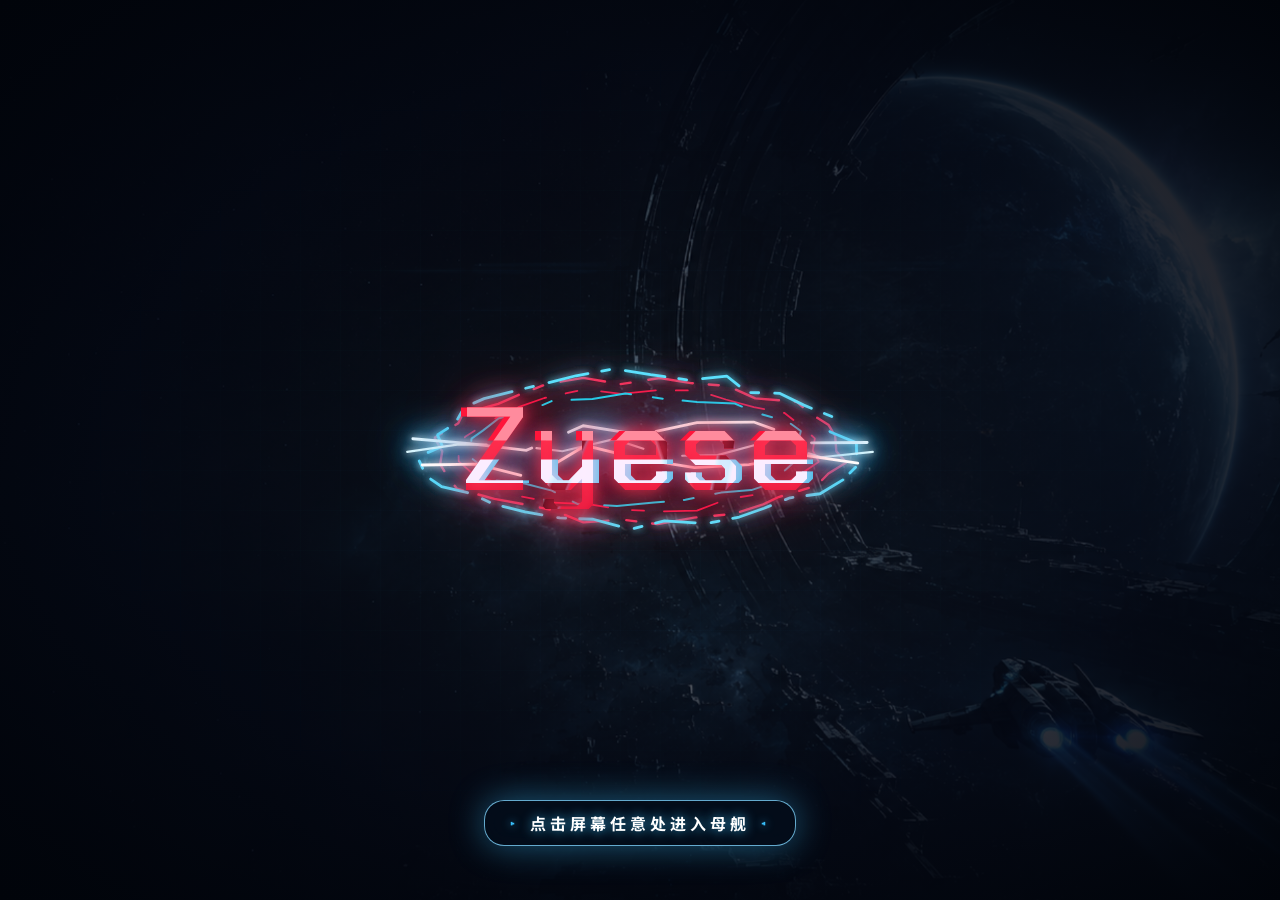
==== commit 78648729: "deploy: publish frontend from 244a846 Source: https://github.com/zyese/zyese/commit/244a846d9e0b34dd" ====
--- a/index.html
+++ b/index.html
@@ -19,7 +19,7 @@
     <meta name="twitter:description" content="输入英文单词或中文词语、成语，逐字发射，挑战每日排行和最高分。" />
     <meta name="twitter:image" content="https://zyese.xyz/og-image.png" />
     <title>Zyese - 打字射击</title>
-    <script type="module" crossorigin src="/assets/game-DJ3ibV7T.js"></script>
+    <script type="module" crossorigin src="/assets/game-J4jkXj6x.js"></script>
     <link rel="modulepreload" crossorigin href="/assets/modulepreload-polyfill-B5Qt9EMX.js">
     <link rel="modulepreload" crossorigin href="/assets/projectile-impact-effects-1DMCc69Q.js">
     <link rel="stylesheet" crossorigin href="/assets/game-BJafnpyK.css">
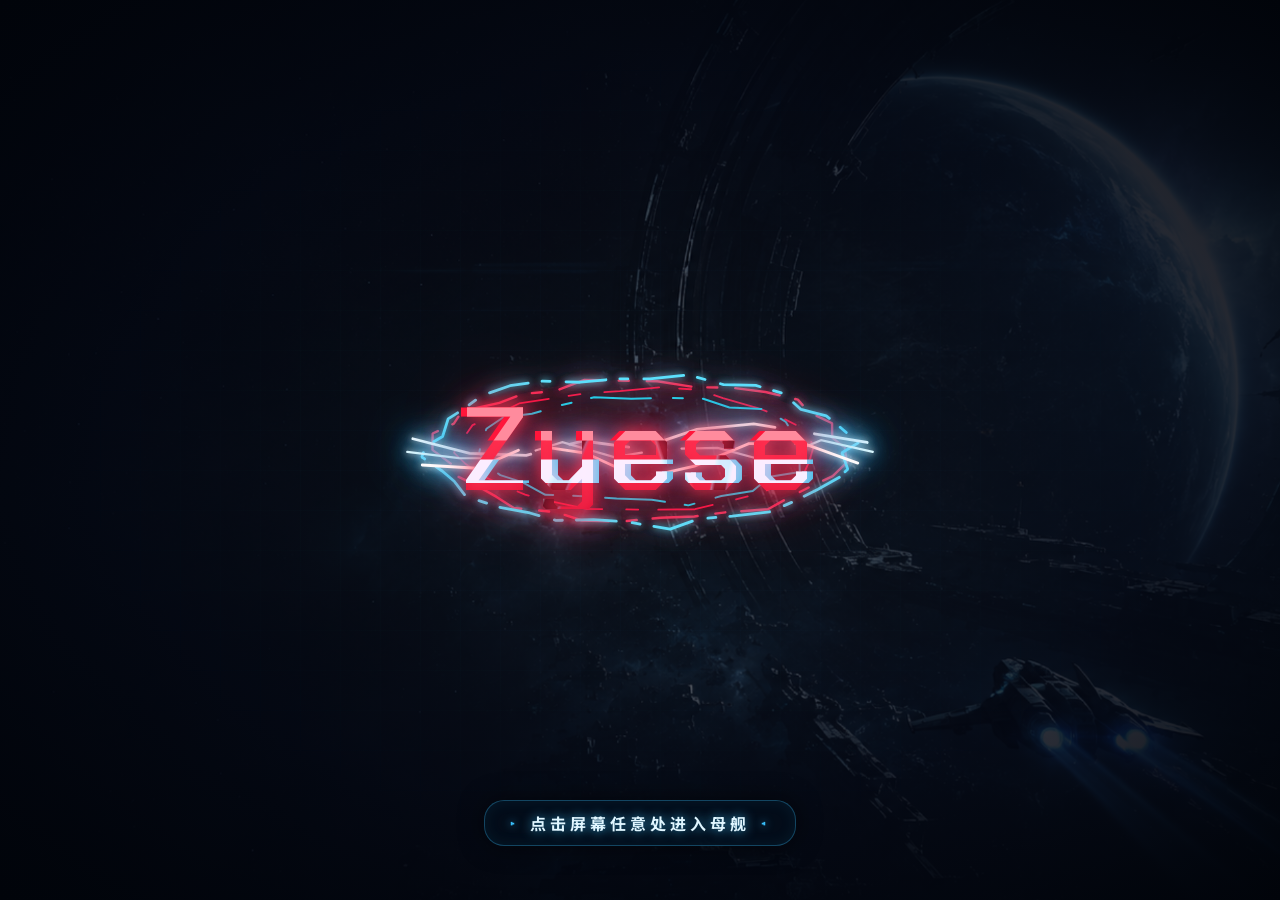
==== commit d14006f7: "deploy: publish frontend from 15aecb0 Source: https://github.com/zyese/zyese/commit/15aecb0305feb0aa" ====
--- a/index.html
+++ b/index.html
@@ -19,7 +19,7 @@
     <meta name="twitter:description" content="输入英文单词或中文词语、成语，逐字发射，挑战每日排行和最高分。" />
     <meta name="twitter:image" content="https://zyese.xyz/og-image.png" />
     <title>Zyese - 打字射击</title>
-    <script type="module" crossorigin src="/assets/game-J4jkXj6x.js"></script>
+    <script type="module" crossorigin src="/assets/game-CH5yYfxk.js"></script>
     <link rel="modulepreload" crossorigin href="/assets/modulepreload-polyfill-B5Qt9EMX.js">
     <link rel="modulepreload" crossorigin href="/assets/projectile-impact-effects-1DMCc69Q.js">
     <link rel="stylesheet" crossorigin href="/assets/game-BJafnpyK.css">
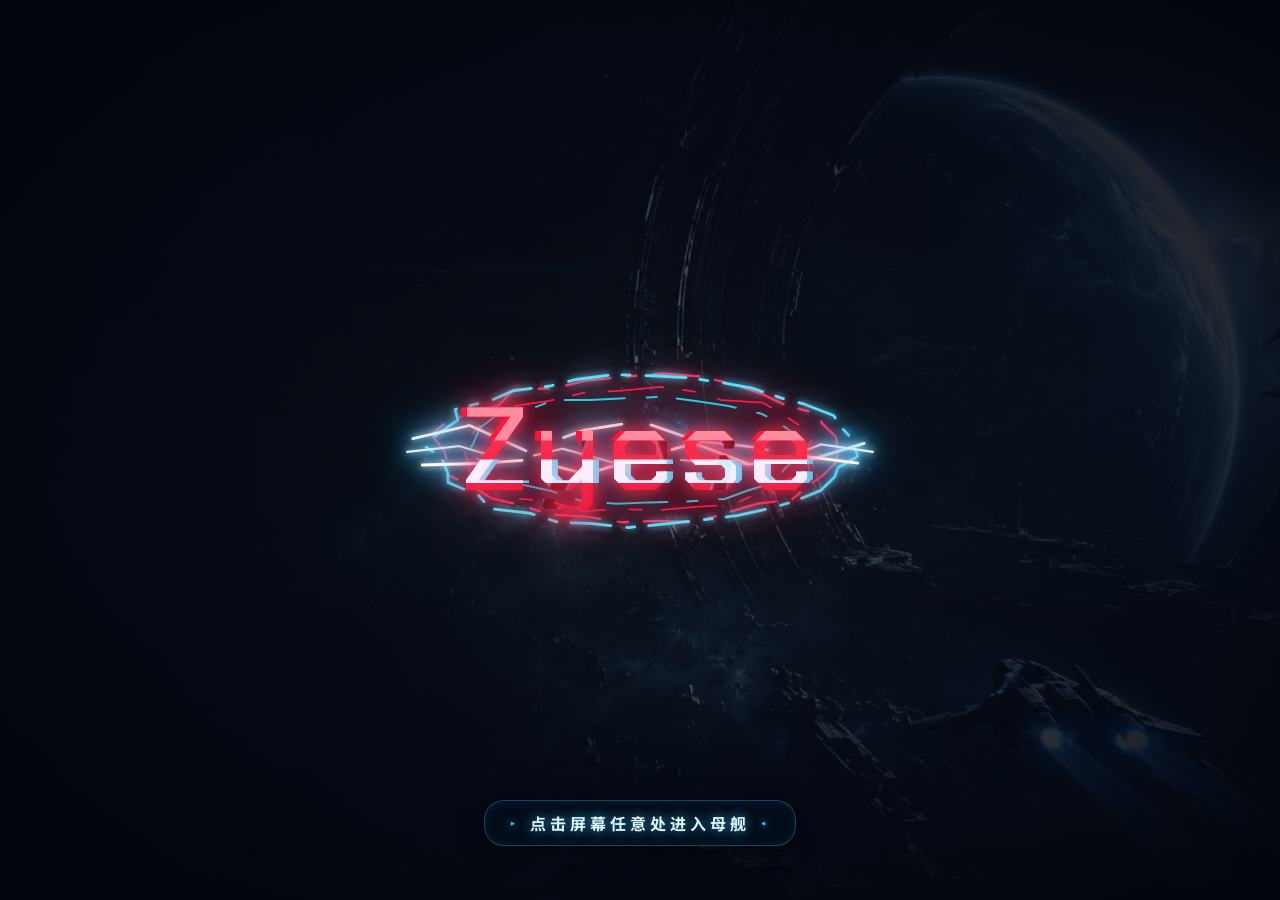
==== commit c924682c: "deploy: publish frontend from 342d5c3 Source: https://github.com/zyese/zyese/commit/342d5c327c43d185" ====
--- a/index.html
+++ b/index.html
@@ -19,7 +19,7 @@
     <meta name="twitter:description" content="输入英文单词或中文词语、成语，逐字发射，挑战每日排行和最高分。" />
     <meta name="twitter:image" content="https://zyese.xyz/og-image.png" />
     <title>Zyese - 打字射击</title>
-    <script type="module" crossorigin src="/assets/game-CH5yYfxk.js"></script>
+    <script type="module" crossorigin src="/assets/game-aiqbmCzi.js"></script>
     <link rel="modulepreload" crossorigin href="/assets/modulepreload-polyfill-B5Qt9EMX.js">
     <link rel="modulepreload" crossorigin href="/assets/projectile-impact-effects-1DMCc69Q.js">
     <link rel="stylesheet" crossorigin href="/assets/game-BJafnpyK.css">
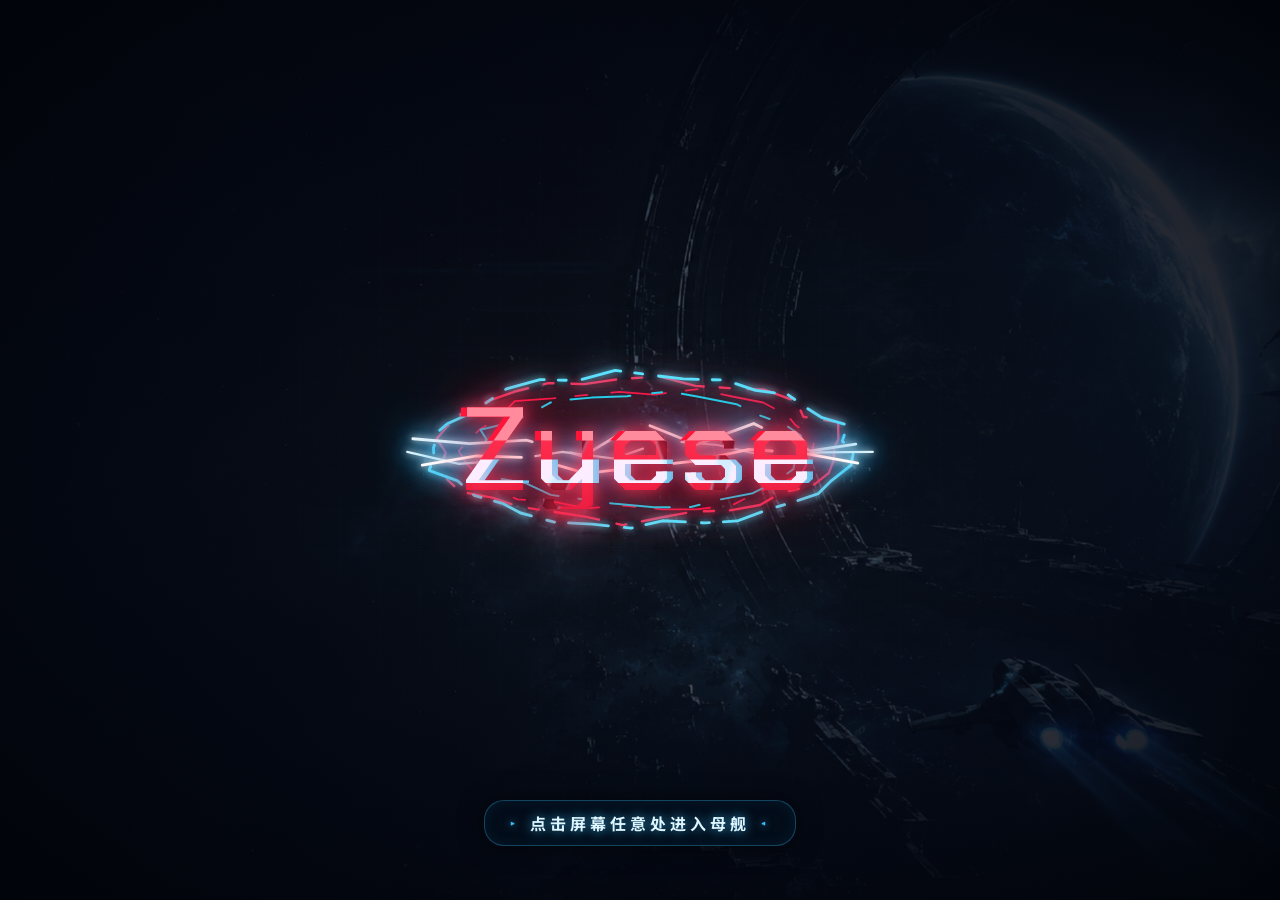
==== commit 6722a140: "deploy: publish frontend from d6dfcf5 Source: https://github.com/zyese/zyese/commit/d6dfcf5e8ecca9d7" ====
--- a/index.html
+++ b/index.html
@@ -19,7 +19,7 @@
     <meta name="twitter:description" content="输入英文单词或中文词语、成语，逐字发射，挑战每日排行和最高分。" />
     <meta name="twitter:image" content="https://zyese.xyz/og-image.png" />
     <title>Zyese - 打字射击</title>
-    <script type="module" crossorigin src="/assets/game-aiqbmCzi.js"></script>
+    <script type="module" crossorigin src="/assets/game-CqvPO6nr.js"></script>
     <link rel="modulepreload" crossorigin href="/assets/modulepreload-polyfill-B5Qt9EMX.js">
     <link rel="modulepreload" crossorigin href="/assets/projectile-impact-effects-1DMCc69Q.js">
     <link rel="stylesheet" crossorigin href="/assets/game-BJafnpyK.css">
@@ -223,7 +223,8 @@
         <div id="menuOverlay" class="home-terminal overlay overlay-menu" aria-label="Zyese 母舰指挥台">
           <section id="lafishLobby" class="lafish-lobby" hidden>
             <h1>打飞机 · 金币红包</h1>
-            <p>普通英文模式。每击毁 15 个有效目标获得 20 金币，最多 10,000 金币。每金币折合 0.01 LDC 或 🐟，以红包币种为准。</p>
+            <p>普通英文模式。每金币折合 0.01 LDC 或 🐟，以红包币种为准。</p>
+            <div id="lafishRewardRules" hidden></div>
             <p>每人一次有效机会。掉线后可恢复原局；主动退出会用掉本次机会。</p>
             <p id="lafishLobbyStatus" role="status">正在连接红包站…</p>
             <div class="lafish-actions">
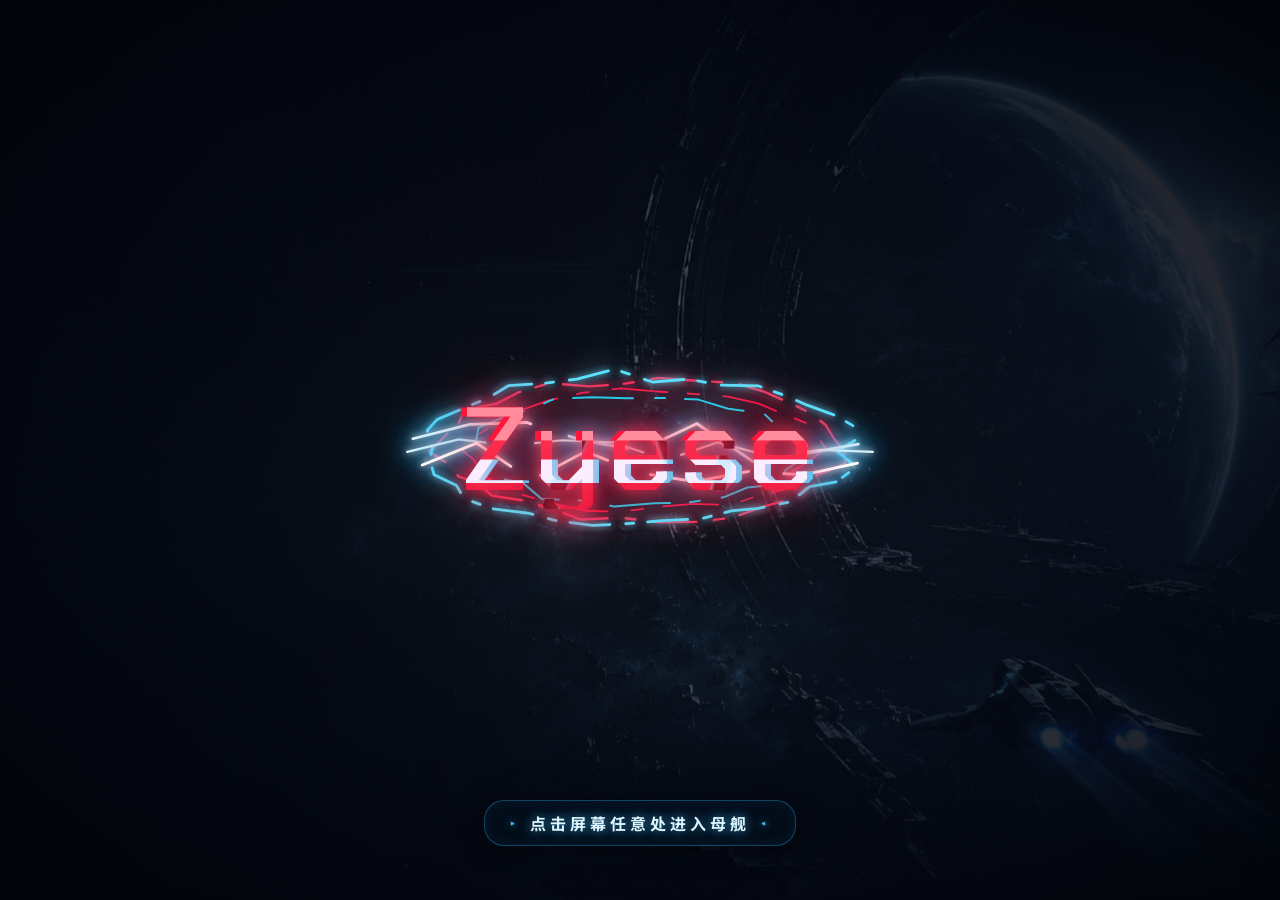
==== commit fa070546: "deploy: publish frontend from 3f5c522 Source: https://github.com/zyese/zyese/commit/3f5c52212056ad9e" ====
--- a/index.html
+++ b/index.html
@@ -19,7 +19,7 @@
     <meta name="twitter:description" content="输入英文单词或中文词语、成语，逐字发射，挑战每日排行和最高分。" />
     <meta name="twitter:image" content="https://zyese.xyz/og-image.png" />
     <title>Zyese - 打字射击</title>
-    <script type="module" crossorigin src="/assets/game-CqvPO6nr.js"></script>
+    <script type="module" crossorigin src="/assets/game-qY56luu1.js"></script>
     <link rel="modulepreload" crossorigin href="/assets/modulepreload-polyfill-B5Qt9EMX.js">
     <link rel="modulepreload" crossorigin href="/assets/projectile-impact-effects-1DMCc69Q.js">
     <link rel="stylesheet" crossorigin href="/assets/game-BJafnpyK.css">
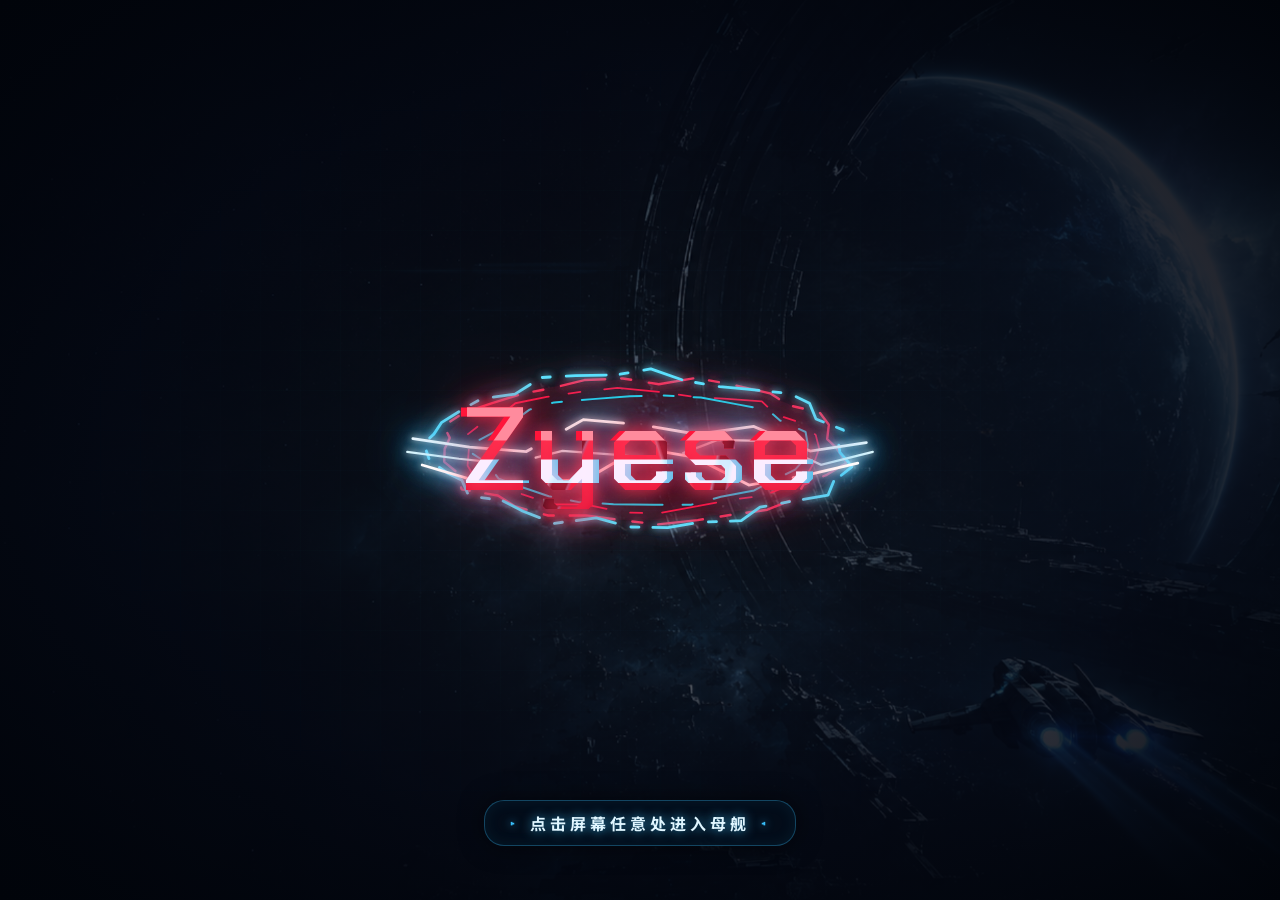
==== commit 1516938d: "deploy: publish frontend from 9fba768 Source: https://github.com/zyese/zyese/commit/9fba768443874dc4" ====
--- a/index.html
+++ b/index.html
@@ -19,9 +19,9 @@
     <meta name="twitter:description" content="输入英文单词或中文词语、成语，逐字发射，挑战每日排行和最高分。" />
     <meta name="twitter:image" content="https://zyese.xyz/og-image.png" />
     <title>Zyese - 打字射击</title>
-    <script type="module" crossorigin src="/assets/game-qY56luu1.js"></script>
+    <script type="module" crossorigin src="/assets/game-BDXJfrCb.js"></script>
     <link rel="modulepreload" crossorigin href="/assets/modulepreload-polyfill-B5Qt9EMX.js">
-    <link rel="modulepreload" crossorigin href="/assets/projectile-impact-effects-1DMCc69Q.js">
+    <link rel="modulepreload" crossorigin href="/assets/projectile-impact-effects-D5CZKps3.js">
     <link rel="stylesheet" crossorigin href="/assets/game-BJafnpyK.css">
   </head>
   <body>
